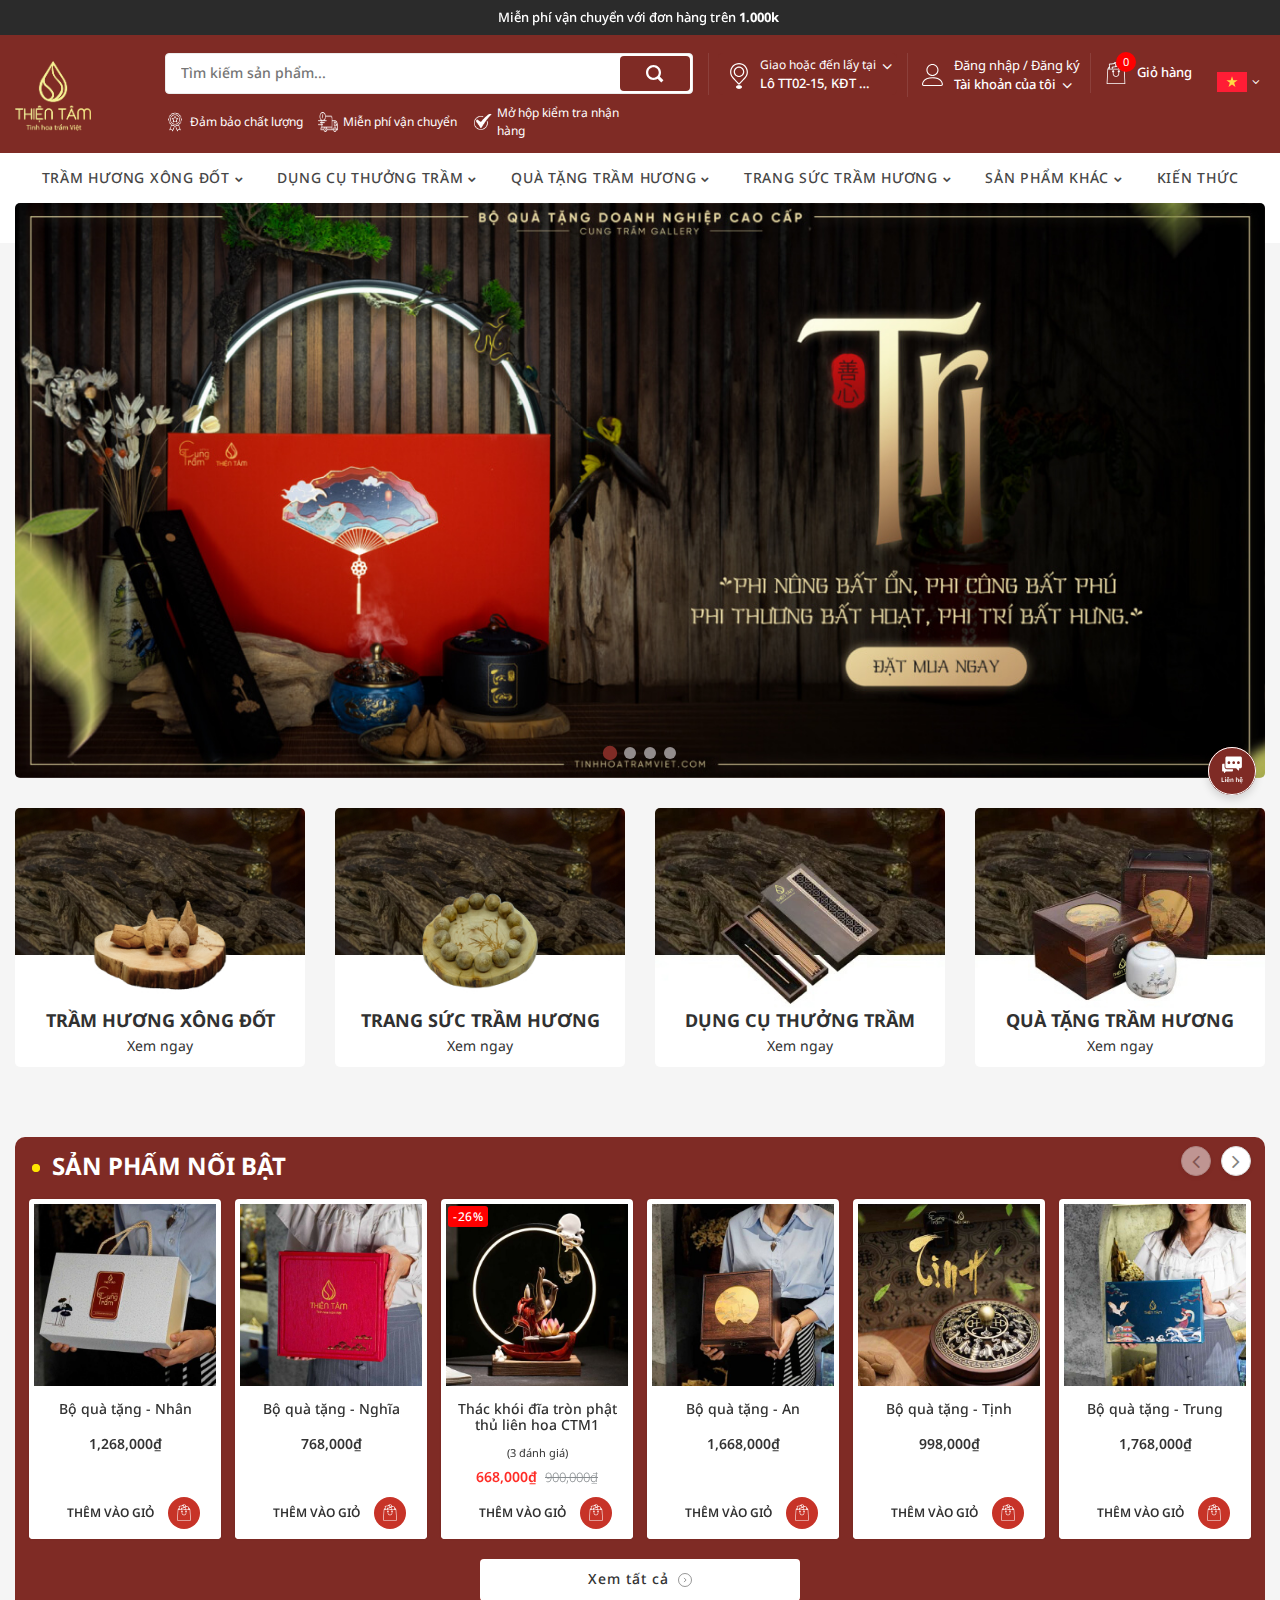
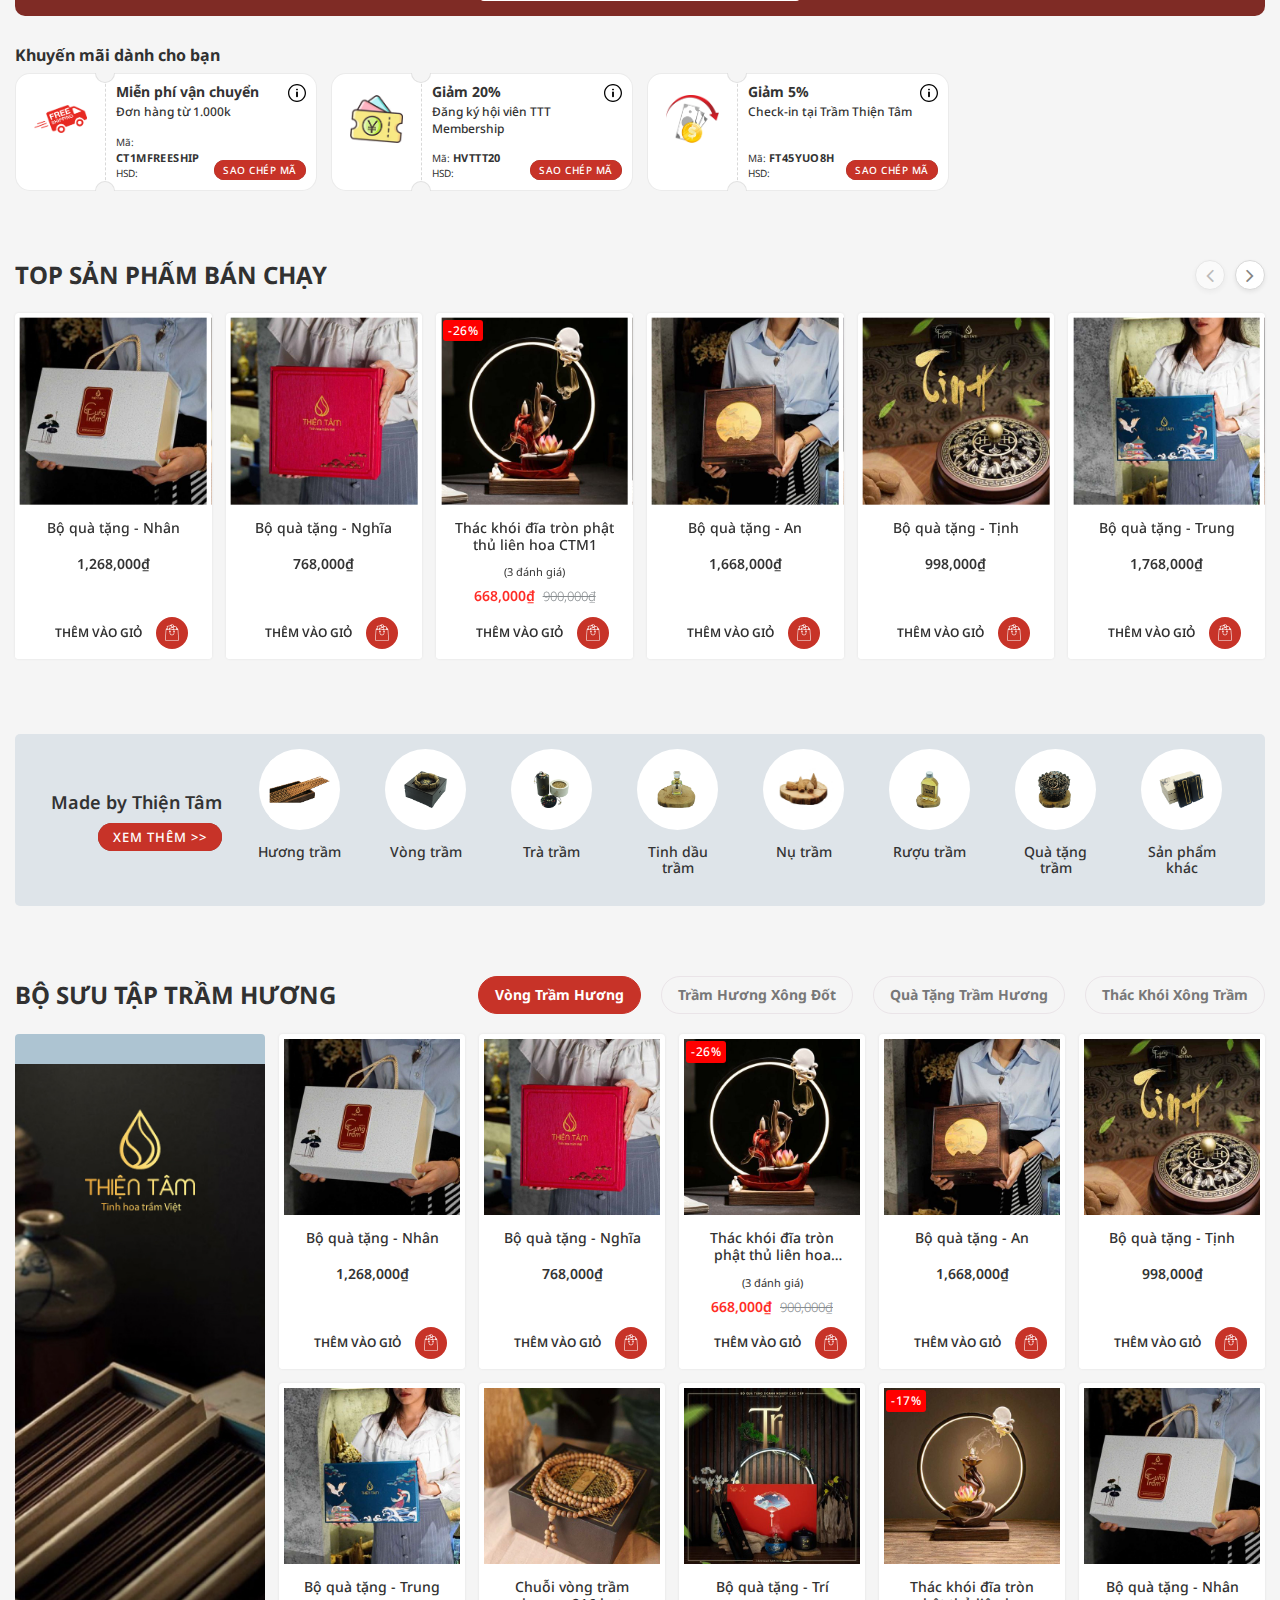
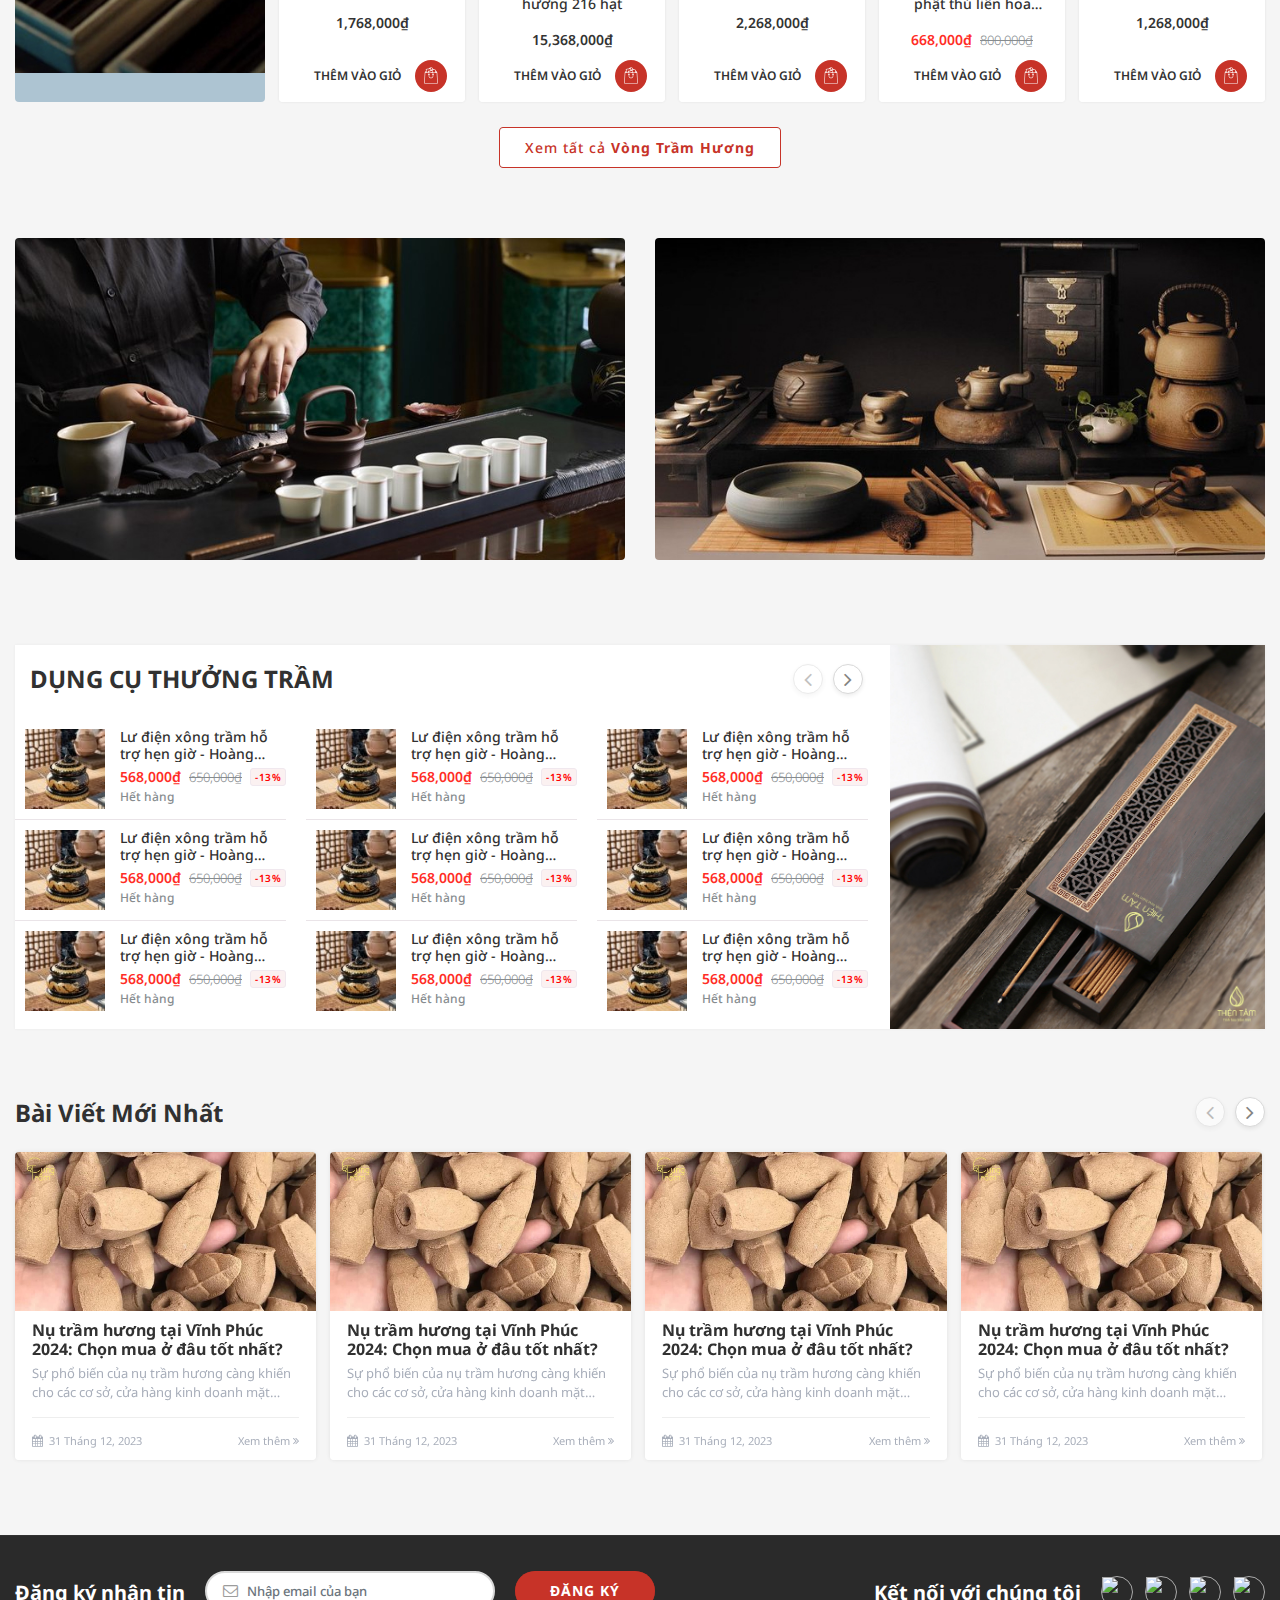
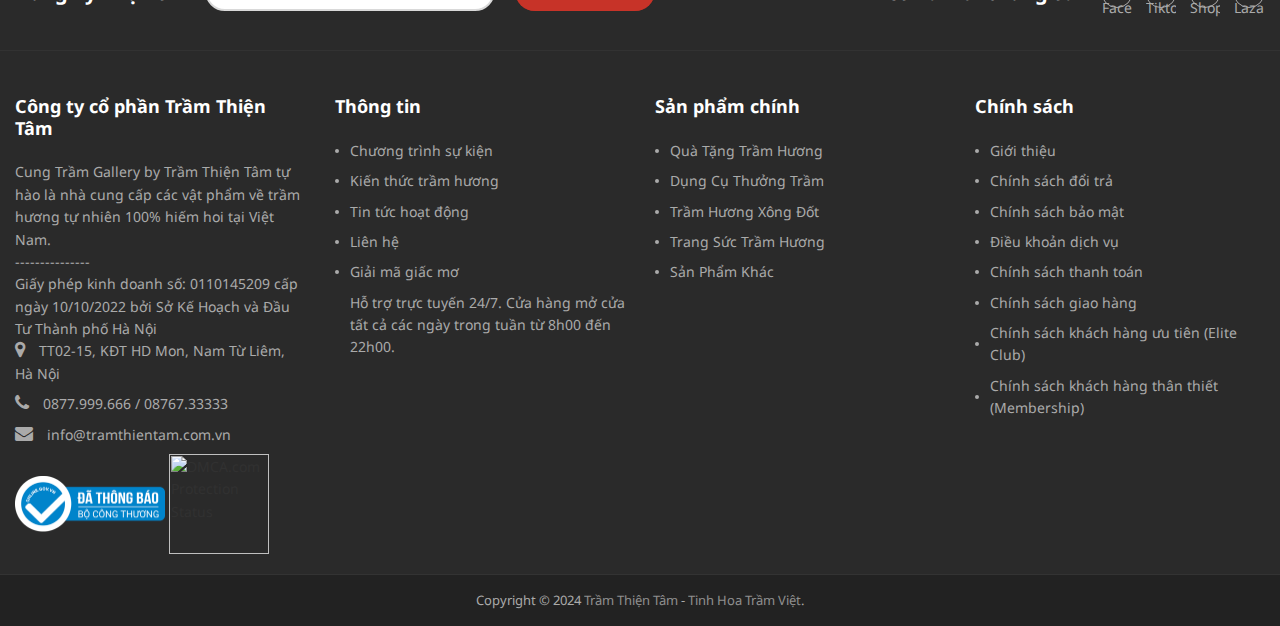
==== index.html @ 8329e1cc "update index" ====
<html>
    <head>
        <meta charset="utf-8" />
        <meta name="viewport" content="width=device-width, initial-scale=1">
        <title>Trầm hương 100% từ thiên nhiên | Cung Trầm Gallery by Trầm Thiện Tâm</title>
        <link rel="stylesheet" href="https://fonts.googleapis.com/css?family=Noto%20Sans::400,400i,700,700i&display=swap" as="style"> 
        <link rel="stylesheet" href="statics/css/style.css" />
        <script src="statics/js/jquery-3.5.1.min.js" type="text/javascript"></script>
        <script src="statics/js/OwlCarousel2/owl.carousel.min.js" type="text/javascript"></script>
        <script src="statics/js/js_custom.js" type="text/javascript"></script>
    </head>
    <body>
        <div class="mainBody-theme-container mainBody-modalshow layoutProduct_scroll">
        <div class="header-topbar clearfix">
            <div class="container-fluid">
                <ul class="navTop">
                    <li class="language_mobile  language_hovertop ">
                        <div class="language_flag">       
                            <span class="flag vn"></span> Tiếng Việt
                        </div>  
                        <div class="language_navcontent">
                            <div class="language_dropdown">
                                <ul class="list-unstyled">
                                    <li>
                                        <a class="lang__vi" href="javascript:void(0)">
                                            <span>
                                                <svg version="1.1" xmlns="http://www.w3.org/2000/svg" xmlns:xlink="http://www.w3.org/1999/xlink" x="0px" y="0px" viewBox="0 0 512 512" style="enable-background:new 0 0 512 512;" xml:space="preserve"> <polygon style="fill:#ff1d35;" points="196.641,85.337 0,85.337 0,426.663 196.641,426.663 512,426.663 512,85.337 "></polygon> <polygon style="fill:#FFDA44;" points="256,157.279 278.663,227.026 352,227.026 292.668,270.132 315.332,339.881 256,296.774 196.668,339.881 219.332,270.132 160,227.026 233.337,227.026 "></polygon></svg>
                                            </span>
                                            Tiếng Việt
                                        </a>
                                    </li>
                                    <li>
                                        <a class="lang__en" href="javascript:void(0)">
                                            <span>
                                                <svg version="1.1" xmlns="http://www.w3.org/2000/svg" xmlns:xlink="http://www.w3.org/1999/xlink" x="0px" y="0px" viewBox="0 0 512 512" style="enable-background:new 0 0 512 512;" xml:space="preserve"> <rect y="85.333" style="fill:#F0F0F0;" width="512" height="341.337"></rect> <polygon style="fill:#D80027;" points="288,85.33 224,85.33 224,223.996 0,223.996 0,287.996 224,287.996 224,426.662 288,426.662 288,287.996 512,287.996 512,223.996 288,223.996 "></polygon> <g> <polygon style="fill:#0052B4;" points="393.785,315.358 512,381.034 512,315.358     "></polygon> <polygon style="fill:#0052B4;" points="311.652,315.358 512,426.662 512,395.188 368.307,315.358     "></polygon> <polygon style="fill:#0052B4;" points="458.634,426.662 311.652,344.998 311.652,426.662     "></polygon> </g> <polygon style="fill:#F0F0F0;" points="311.652,315.358 512,426.662 512,395.188 368.307,315.358 "></polygon> <polygon style="fill:#D80027;" points="311.652,315.358 512,426.662 512,395.188 368.307,315.358 "></polygon> <g> <polygon style="fill:#0052B4;" points="90.341,315.356 0,365.546 0,315.356     "></polygon> <polygon style="fill:#0052B4;" points="200.348,329.51 200.348,426.661 25.491,426.661     "></polygon> </g> <polygon style="fill:#D80027;" points="143.693,315.358 0,395.188 0,426.662 0,426.662 200.348,315.358 "></polygon> <g> <polygon style="fill:#0052B4;" points="118.215,196.634 0,130.958 0,196.634     "></polygon> <polygon style="fill:#0052B4;" points="200.348,196.634 0,85.33 0,116.804 143.693,196.634     "></polygon> <polygon style="fill:#0052B4;" points="53.366,85.33 200.348,166.994 200.348,85.33     "></polygon> </g> <polygon style="fill:#F0F0F0;" points="200.348,196.634 0,85.33 0,116.804 143.693,196.634 "></polygon> <polygon style="fill:#D80027;" points="200.348,196.634 0,85.33 0,116.804 143.693,196.634 "></polygon> <g> <polygon style="fill:#0052B4;" points="421.659,196.636 512,146.446 512,196.636     "></polygon> <polygon style="fill:#0052B4;" points="311.652,182.482 311.652,85.331 486.509,85.331     "></polygon> </g> <polygon style="fill:#D80027;" points="368.307,196.634 512,116.804 512,85.33 512,85.33 311.652,196.634 "></polygon></svg>
                                            </span>    
                                            English
                                        </a>
                                    </li>    
                                </ul>
                            </div> 
                        </div>  
                    </li>
                </ul>
            </div>
        </div>
        <div class="topbar">
            <div class="container-fluid">
                <div class="topbar-wrapper">
                    <ul class="topbar-slideText owl-carousel">
                        <li class="discount">
                            <div class="discount-txt">
                                Miễn phí vận chuyển với đơn hàng trên  
                                <b> 1.000k </b>  	
                            </div>
                        </li>
        
                        <li class="discount">
                            <div class="discount-txt">
                                Đăng ký thành viên tại Cung Trầm Gallery by Trầm Thiện Tâm (membership) tiết kiếm tới <strong>20% </strong>  tất cả sản phẩm	
                            </div>
                        </li>
        
                        <li class="discount">
                            <div class="discount-txt">
                                Mua trực tiếp và check-in tại cửa hàng nhận ưu đãi <strong>5% </strong>  tất cả sản phẩm trầm hương	
                            </div>
                        </li>
                    </ul>
                </div>
            </div>
        </div>
        <div class="mainHeader--height">
            <header class="mainHeader mainHeader_temp03" id="site-header">
               <div class="mainHeader-middle">
                  <div class="container-fluid container-pd">
                     <div class="flex-container-header">
                        <div class="header-wrap-iconav header-wrap-action d-sm-block d-lg-none">
                           <div class="header-action">
                              <div class="header-action-item header-action_menu">
                                 <div class="header-action_text">
                                    <a class="header-action__link header-action_clicked" href="javascript:void(0)" id="site-menu-handle" aria-label="Menu" title="Menu">
                                       <span class="box-icon">
                                          <span class="hamburger-menu" aria-hidden="true">
                                          <span class="bar"></span>
                                          </span>
                                          <span class="box-icon--close">
                                             <svg viewBox="0 0 19 19" role="presentation">
                                                <path d="M9.1923882 8.39339828l7.7781745-7.7781746 1.4142136 1.41421357-7.7781746 7.77817459 7.7781746 7.77817456L16.9705627 19l-7.7781745-7.7781746L1.41421356 19 0 17.5857864l7.7781746-7.77817456L0 2.02943725 1.41421356.61522369 9.1923882 8.39339828z" fill-rule="evenodd"></path>
                                             </svg>
                                          </span>
                                       </span>
                                    </a>
                                    <span class="box-triangle">
                                       <svg viewBox="0 0 20 9" role="presentation">
                                          <path d="M.47108938 9c.2694725-.26871321.57077721-.56867841.90388257-.89986354C3.12384116 6.36134886 5.74788116 3.76338565 9.2467995.30653888c.4145057-.4095171 1.0844277-.40860098 1.4977971.00205122L19.4935156 9H.47108938z" fill="#ffffff"></path>
                                       </svg>
                                    </span>
                                 </div>
                                 <div class="header-action_dropdown">
                                    <div class="header-dropdown_content">
                                       <div class="sitenav-menu menu-mobile" id="siteNav-menu">
                                          <div class="menu-mobile--wrap">
                                             <div class="menu-mobile--bottom">
                                                <nav id="mp-menu" class="mp-menu mp-cover">
                                                   <div class="mp-level" level="1">
                                                      <div class="mplus-menu">
                                                         <ul class="mm-panel vertical-menu-list list-root">
                                                            <li menu-root="105238451">
                                                               <a class="parent" href="product.html">
                                                                  Trầm Hương Xông Đốt
                                                                  <i>
                                                                     <svg class="icon icon--arrow-right" viewBox="0 0 8 12" role="presentation">
                                                                        <path stroke="currentColor" stroke-width="2" d="M2 2l4 4-4 4" fill="none" stroke-linecap="square"></path>
                                                                     </svg>
                                                                  </i>
                                                               </a>
                                                            </li>
                                                            <li menu-root="105238414">
                                                               <a class="parent" href="product.html">
                                                                  Dụng Cụ Thưởng Trầm
                                                                  <i>
                                                                     <svg class="icon icon--arrow-right" viewBox="0 0 8 12" role="presentation">
                                                                        <path stroke="currentColor" stroke-width="2" d="M2 2l4 4-4 4" fill="none" stroke-linecap="square"></path>
                                                                     </svg>
                                                                  </i>
                                                               </a>
                                                            </li>
                                                            <li menu-root="105227202">
                                                               <a class="parent" href="product.html">
                                                                  Quà Tặng Trầm Hương
                                                                  <i>
                                                                     <svg class="icon icon--arrow-right" viewBox="0 0 8 12" role="presentation">
                                                                        <path stroke="currentColor" stroke-width="2" d="M2 2l4 4-4 4" fill="none" stroke-linecap="square"></path>
                                                                     </svg>
                                                                  </i>
                                                               </a>
                                                            </li>
                                                            <li menu-root="105268063">
                                                               <a class="parent" href="product.html">
                                                                  Trang Sức Trầm Hương
                                                                  <i>
                                                                     <svg class="icon icon--arrow-right" viewBox="0 0 8 12" role="presentation">
                                                                        <path stroke="currentColor" stroke-width="2" d="M2 2l4 4-4 4" fill="none" stroke-linecap="square"></path>
                                                                     </svg>
                                                                  </i>
                                                               </a>
                                                            </li>
                                                            <li menu-root="105268090">
                                                               <a class="parent" href="product.html">
                                                                  Sản Phẩm Khác
                                                                  <i>
                                                                     <svg class="icon icon--arrow-right" viewBox="0 0 8 12" role="presentation">
                                                                        <path stroke="currentColor" stroke-width="2" d="M2 2l4 4-4 4" fill="none" stroke-linecap="square"></path>
                                                                     </svg>
                                                                  </i>
                                                               </a>
                                                            </li>
                                                            <li>
                                                               <a class="parent" href="news.html">Kiến thức</a>
                                                            </li>
                                                            <li class="mm-divider">
                                                               <div class="mobile-menu__section mobile-menu__section--loose">
                                                                  <p class="mobile-menu__section-title">Bạn cần hỗ trợ?</p>
                                                                  <div class="mobile-menu__help-wrapper">
                                                                     <svg class="icon icon--bi-phone" viewBox="0 0 24 24" role="presentation">
                                                                        <g stroke-width="2" fill="none" fill-rule="evenodd" stroke-linecap="square">
                                                                           <path d="M17 15l-3 3-8-8 3-3-5-5-3 3c0 9.941 8.059 18 18 18l3-3-5-5z" stroke="#313131"></path>
                                                                           <path d="M14 1c4.971 0 9 4.029 9 9m-9-5c2.761 0 5 2.239 5 5" stroke="#313131"></path>
                                                                        </g>
                                                                     </svg>
                                                                     <a href="tel:0876733333" rel="nofollow">08767.33333</a>
                                                                  </div>
                                                                  <div class="mobile-menu__help-wrapper">
                                                                     <svg class="icon icon--bi-email" viewBox="0 0 22 22" role="presentation">
                                                                        <g fill="none" fill-rule="evenodd">
                                                                           <path stroke="#313131" d="M.916667 10.08333367l3.66666667-2.65833334v4.65849997zm20.1666667 0L17.416667 7.42500033v4.65849997z"></path>
                                                                           <path stroke="#313131" stroke-width="2" d="M4.58333367 7.42500033L.916667 10.08333367V21.0833337h20.1666667V10.08333367L17.416667 7.42500033"></path>
                                                                           <path stroke="#313131" stroke-width="2" d="M4.58333367 12.1000003V.916667H17.416667v11.1833333m-16.5-2.01666663L21.0833337 21.0833337m0-11.00000003L11.0000003 15.5833337"></path>
                                                                           <path d="M8.25000033 5.50000033h5.49999997M8.25000033 9.166667h5.49999997" stroke="#313131" stroke-width="2" stroke-linecap="square"></path>
                                                                        </g>
                                                                     </svg>
                                                                     <a href="mailto:info@tramthientam.com.vn" rel="nofollow">info@tramthientam.com.vn</a>
                                                                  </div>
                                                               </div>
                                                            </li>
                                                         </ul>
                                                         <ul class="mm-panel list-child" id="105238451">
                                                            <li><a href="javascript:;"><i class="fa fa-angle-left" aria-hidden="true"></i>Quay về</a></li>
                                                            <li><a href="product.html"><b>Xem tất cả "Trầm Hương Xông Đốt"</b></a></li>
                                                            <li>
                                                               <a href="product.html"><span>-</span>Hương Trầm</a>
                                                            </li>
                                                            <li>
                                                               <a href="product.html"><span>-</span>Nụ Trầm Hương</a>
                                                            </li>
                                                            <li>
                                                               <a href="product.html"><span>-</span>Bột Trầm Hương</a>
                                                            </li>
                                                            <li>
                                                               <a href="product.html"><span>-</span>Hương Trầm Không Tăm</a>
                                                            </li>
                                                            <li>
                                                               <a href="product.html"><span>-</span>Trầm Hương Miếng</a>
                                                            </li>
                                                         </ul>
                                                         <ul class="mm-panel list-child" id="105238414">
                                                            <li><a href="javascript:;"><i class="fa fa-angle-left" aria-hidden="true"></i>Quay về</a></li>
                                                            <li><a href="product.html"><b>Xem tất cả "Dụng Cụ Thưởng Trầm"</b></a></li>
                                                            <li>
                                                               <a href="product.html"><span>-</span>Lư Xông Trầm</a>
                                                            </li>
                                                            <li>
                                                               <a href="product.html"><span>-</span>Thác Khói Trầm Hương</a>
                                                            </li>
                                                            <li>
                                                               <a href="product.html"><span>-</span>Thưởng Hương Không Tăm</a>
                                                            </li>
                                                            <li>
                                                               <a href="product.html"><span>-</span>Lư Điện Xông Trầm</a>
                                                            </li>
                                                            <li>
                                                               <a href="product.html"><span>-</span>Tẩu Xông Trầm</a>
                                                            </li>
                                                            <li>
                                                               <a href="product.html"><span>-</span>Bộ Dụng Cụ Thưởng Trầm</a>
                                                            </li>
                                                            <li>
                                                               <a href="product.html"><span>-</span>Phụ Kiện Thưởng Trầm</a>
                                                            </li>
                                                         </ul>
                                                         <ul class="mm-panel list-child" id="105227202">
                                                            <li><a href="javascript:;"><i class="fa fa-angle-left" aria-hidden="true"></i>Quay về</a></li>
                                                            <li><a href="product.html"><b>Xem tất cả "Quà Tặng Trầm Hương"</b></a></li>
                                                            <li>
                                                               <a href="product.html"><span>-</span>Bộ Quà Tặng Trầm Hương</a>
                                                            </li>
                                                            <li>
                                                               <a href="product.html"><span>-</span>Vật Phẩm Cúng Dường</a>
                                                            </li>
                                                         </ul>
                                                         <ul class="mm-panel list-child" id="105268063">
                                                            <li><a href="javascript:;"><i class="fa fa-angle-left" aria-hidden="true"></i>Quay về</a></li>
                                                            <li><a href="product.html"><b>Xem tất cả "Trang Sức Trầm Hương"</b></a></li>
                                                            <li>
                                                               <a href="product.html"><span>-</span>Vòng Trầm Hương Nữ</a>
                                                            </li>
                                                            <li>
                                                               <a href="product.html"><span>-</span>Vòng Trầm Hương Nam</a>
                                                            </li>
                                                            <li>
                                                               <a href="product.html"><span>-</span>Chuỗi Vòng Trầm Hương (108/216 Hạt)</a>
                                                            </li>
                                                            <li>
                                                               <a href="product.html"><span>-</span>Vòng Trầm Hương Cặp Đôi</a>
                                                            </li>
                                                            <li>
                                                               <a href="product.html"><span>-</span>Vòng Trầm Hương Cho Bé</a>
                                                            </li>
                                                            <li>
                                                               <a href="product.html"><span>-</span>Vòng Trầm Hương Mix Charm</a>
                                                            </li>
                                                            <li>
                                                               <a href="product.html"><span>-</span>Dây Chuyền Trầm Hương</a>
                                                            </li>
                                                         </ul>
                                                         <ul class="mm-panel list-child" id="105268090">
                                                            <li><a href="javascript:;"><i class="fa fa-angle-left" aria-hidden="true"></i>Quay về</a></li>
                                                            <li><a href="product.html"><b>Xem tất cả "Sản Phẩm Khác"</b></a></li>
                                                            <li>
                                                               <a href="product.html"><span>-</span>Trà Trầm Hương</a>
                                                            </li>
                                                            <li>
                                                               <a href="product.html"><span>-</span>Rượu Trầm Hương</a>
                                                            </li>
                                                            <li>
                                                               <a href="product.html"><span>-</span>Tinh Dầu Trầm Hương</a>
                                                            </li>
                                                            <li>
                                                               <a href="product.html"><span>-</span>Trầm Hương Cảnh</a>
                                                            </li>
                                                         </ul>
                                                      </div>
                                                   </div>
                                                </nav>
                                             </div>
                                          </div>
                                       </div>
                                    </div>
                                 </div>
                              </div>
                           </div>
                        </div>
                        <div class="header-wrap-logo">
                           <div class="wrap-logo" itemscope="" itemtype="http://schema.org/Organization">
                              <a href="index.html" itemprop="url">
                              <img itemprop="logo" src="statics/imgs/logo.png" alt="Cung Trầm Gallery by Trầm Thiện Tâm" class="img-responsive logoimg ls-is-cached owl-lazyed" width="75.5" height="100%">
                              </a>			
                              <h1 style="display:none"><a href="index.html" itemprop="url">Cung Trầm Gallery by Trầm Thiện Tâm</a></h1>
                           </div>
                        </div>
                        <div class="header-wrap-action">
                           <div class="header-action">
                              <div class="header-action-item header-wrap-search d-none d-lg-block">
                                 <div class="header-search">
                                    <div class="search-box wpo-wrapper-search">
                                       <form action="search.html" class="searchform-product searchform-categoris ultimate-search" np-autofill-form-type="other" np-checked="1" np-watching="1">
                                          <div class="wpo-search-inner">
                                             <input type="hidden" name="type" value="product">
                                             <input required="" id="inputSearchAuto-3" class="input-search" name="q" autocomplete="off" type="text" size="20" placeholder="Tìm kiếm sản phẩm...">
                                          </div>
                                          <button type="submit" class="btn-search btn">
                                             <svg version="1.1" class="svg search" xmlns="http://www.w3.org/2000/svg" xmlns:xlink="http://www.w3.org/1999/xlink" x="0px" y="0px" viewBox="0 0 24 27" style="enable-background:new 0 0 24 27;" xml:space="preserve">
                                                <path d="M10,2C4.5,2,0,6.5,0,12s4.5,10,10,10s10-4.5,10-10S15.5,2,10,2z M10,19c-3.9,0-7-3.1-7-7s3.1-7,7-7s7,3.1,7,7S13.9,19,10,19z"></path>
                                                <rect x="17" y="17" transform="matrix(0.7071 -0.7071 0.7071 0.7071 -9.2844 19.5856)" width="4" height="8"></rect>
                                             </svg>
                                          </button>
                                       </form>
                                       <div id="ajaxSearchResults-3" class="smart-search-wrapper ajaxSearchResults" style="display: none">
                                          <div class="resultsContent"></div>
                                       </div>
                                    </div>
                                 </div>
                                 <div class="policy-search d-none d-xl-block">
                                    <ul>
                                       <li class="box-item">
                                          <div class="box-icon">
                                             <img src="statics/imgs/header_03_policy_1_ico.png?v=232" alt="Đảm bảo chất lượng" width="20" height="20">
                                          </div>
                                          <div class="box-text">
                                             Đảm bảo chất lượng
                                          </div>
                                       </li>
                                       <li class="box-item">
                                          <div class="box-icon">
                                             <img src="statics/imgs/header_03_policy_2_ico.png?v=232" alt="Miễn phí vận chuyển" width="20" height="20">
                                          </div>
                                          <div class="box-text">
                                             Miễn phí vận chuyển
                                          </div>
                                       </li>
                                       <li class="box-item">
                                          <div class="box-icon">
                                             <img src="statics/imgs/header_03_policy_3_ico.png?v=232" alt="Mở hộp kiểm tra nhận hàng" width="20" height="20">
                                          </div>
                                          <div class="box-text">
                                             Mở hộp kiểm tra nhận hàng
                                          </div>
                                       </li>
                                    </ul>
                                 </div>
                              </div>
                              <div class="header-action-item header-action_search">
                                 <div class="header-action_text">
                                    <a class="header-action__link header-action_clicked" href="javascript:void(0)" id="site-search-handle" aria-label="Tìm kiếm" title="Tìm kiếm">
                                       <span class="box-icon">
                                          <svg class="svg-ico-search" xmlns="http://www.w3.org/2000/svg" xmlns:xlink="http://www.w3.org/1999/xlink" version="1.1" id="Capa_1" x="0px" y="0px" viewBox="0 0 451 451" style="enable-background:new 0 0 451 451;" xml:space="preserve">
                                             <g>
                                                <path d="M447.05,428l-109.6-109.6c29.4-33.8,47.2-77.9,47.2-126.1C384.65,86.2,298.35,0,192.35,0C86.25,0,0.05,86.3,0.05,192.3   s86.3,192.3,192.3,192.3c48.2,0,92.3-17.8,126.1-47.2L428.05,447c2.6,2.6,6.1,4,9.5,4s6.9-1.3,9.5-4   C452.25,441.8,452.25,433.2,447.05,428z M26.95,192.3c0-91.2,74.2-165.3,165.3-165.3c91.2,0,165.3,74.2,165.3,165.3   s-74.1,165.4-165.3,165.4C101.15,357.7,26.95,283.5,26.95,192.3z"></path>
                                             </g>
                                          </svg>
                                          <span class="box-icon--close">
                                             <svg viewBox="0 0 19 19" role="presentation">
                                                <path d="M9.1923882 8.39339828l7.7781745-7.7781746 1.4142136 1.41421357-7.7781746 7.77817459 7.7781746 7.77817456L16.9705627 19l-7.7781745-7.7781746L1.41421356 19 0 17.5857864l7.7781746-7.77817456L0 2.02943725 1.41421356.61522369 9.1923882 8.39339828z" fill-rule="evenodd"></path>
                                             </svg>
                                          </span>
                                       </span>
                                    </a>
                                    <span class="box-triangle">
                                       <svg viewBox="0 0 20 9" role="presentation">
                                          <path d="M.47108938 9c.2694725-.26871321.57077721-.56867841.90388257-.89986354C3.12384116 6.36134886 5.74788116 3.76338565 9.2467995.30653888c.4145057-.4095171 1.0844277-.40860098 1.4977971.00205122L19.4935156 9H.47108938z" fill="#ffffff"></path>
                                       </svg>
                                    </span>
                                 </div>
                                 <div class="header-action_dropdown">
                                    <div class="header-dropdown_content">
                                       <div class="sitenav-content sitenav-search">
                                          <p class="boxtitle">Tìm kiếm</p>
                                          <div class="search-box wpo-wrapper-search">
                                             <form action="search.html" class="searchform searchform-categoris ultimate-search">
                                                <div class="wpo-search-inner">
                                                   <input type="hidden" name="type" value="product">
                                                   <input required="" id="inputSearchAuto" class="input-search" name="q" maxlength="40" autocomplete="off" type="text" size="20" placeholder="Tìm kiếm sản phẩm..." np-intersection-state="observed">
                                                </div>
                                                <button type="submit" class="btn-search btn" id="search-header-btn">
                                                   <svg version="1.1" class="svg search" xmlns="http://www.w3.org/2000/svg" xmlns:xlink="http://www.w3.org/1999/xlink" x="0px" y="0px" viewBox="0 0 24 27" style="enable-background:new 0 0 24 27;" xml:space="preserve">
                                                      <path d="M10,2C4.5,2,0,6.5,0,12s4.5,10,10,10s10-4.5,10-10S15.5,2,10,2z M10,19c-3.9,0-7-3.1-7-7s3.1-7,7-7s7,3.1,7,7S13.9,19,10,19z"></path>
                                                      <rect x="17" y="17" transform="matrix(0.7071 -0.7071 0.7071 0.7071 -9.2844 19.5856)" width="4" height="8"></rect>
                                                   </svg>
                                                </button>
                                             </form>
                                             <div id="ajaxSearchResults" class="smart-search-wrapper ajaxSearchResults" style="display: none">
                                                <div class="resultsContent"></div>
                                             </div>
                                          </div>
                                       </div>
                                    </div>
                                 </div>
                              </div>
                              <div class="header-action-item header-action_locale locationContainer">
                                 <div class="header-action_text ">
                                    <a class="header-action__link header-action_clicked" href="#" id="site-locale-handle" aria-label="Khu vực mua hàng" title="Khu vực mua hàng">
                                       <span class="box-icon">
                                          <svg version="1.1" xmlns="http://www.w3.org/2000/svg" xmlns:xlink="http://www.w3.org/1999/xlink" x="0px" y="0px" viewBox="0 0 368.666 368.666" style="enable-background:new 0 0 368.666 368.666;" xml:space="preserve">
                                             <g id="XMLID_2_">
                                                <g>
                                                   <g>
                                                      <path d="M184.333,0C102.01,0,35.036,66.974,35.036,149.297c0,33.969,11.132,65.96,32.193,92.515
                                                         c27.27,34.383,106.572,116.021,109.934,119.479l7.169,7.375l7.17-7.374c3.364-3.46,82.69-85.116,109.964-119.51
                                                         c21.042-26.534,32.164-58.514,32.164-92.485C333.63,66.974,266.656,0,184.333,0z M285.795,229.355
                                                         c-21.956,27.687-80.92,89.278-101.462,110.581c-20.54-21.302-79.483-82.875-101.434-110.552
                                                         c-18.228-22.984-27.863-50.677-27.863-80.087C55.036,78.002,113.038,20,184.333,20c71.294,0,129.297,58.002,129.296,129.297
                                                         C313.629,178.709,304.004,206.393,285.795,229.355z"></path>
                                                      <path d="M184.333,59.265c-48.73,0-88.374,39.644-88.374,88.374c0,48.73,39.645,88.374,88.374,88.374s88.374-39.645,88.374-88.374
                                                         S233.063,59.265,184.333,59.265z M184.333,216.013c-37.702,0-68.374-30.673-68.374-68.374c0-37.702,30.673-68.374,68.374-68.374
                                                         s68.373,30.673,68.374,68.374C252.707,185.341,222.035,216.013,184.333,216.013z"></path>
                                                   </g>
                                                </g>
                                             </g>
                                          </svg>
                                          <span class="pulse"></span>
                                          <span class="box-icon--close">
                                             <svg viewBox="0 0 19 19" role="presentation">
                                                <path d="M9.1923882 8.39339828l7.7781745-7.7781746 1.4142136 1.41421357-7.7781746 7.77817459 7.7781746 7.77817456L16.9705627 19l-7.7781745-7.7781746L1.41421356 19 0 17.5857864l7.7781746-7.77817456L0 2.02943725 1.41421356.61522369 9.1923882 8.39339828z" fill-rule="evenodd"></path>
                                             </svg>
                                          </span>
                                       </span>
                                       <span class="box-text  nohas-account  ">
                                       <span class="txtnw">Giao hoặc đến lấy tại <i class="fa fa-angle-down" aria-hidden="true"></i></span>
                                       <span class="txtbl shiptoHere"><span class="txt-overflow">Lô TT02-15, KĐT HD Mon, Nam Từ Liêm, Hà Nội, Phường Mỹ Đình 2, Quận Nam Từ Liêm</span></span>
                                       </span>
                                    </a>
                                    <span class="box-triangle">
                                       <svg viewBox="0 0 20 9" role="presentation">
                                          <path d="M.47108938 9c.2694725-.26871321.57077721-.56867841.90388257-.89986354C3.12384116 6.36134886 5.74788116 3.76338565 9.2467995.30653888c.4145057-.4095171 1.0844277-.40860098 1.4977971.00205122L19.4935156 9H.47108938z" fill="#ffffff"></path>
                                       </svg>
                                    </span>
                                 </div>
                                 <div class="header-action_dropdown">
                                    <div class="header-dropdown_content">
                                       <div class="sitenav-content sitenav-locate">
                                          <button class="btnclose" aria-label="button close">
                                             <svg viewBox="0 0 19 19" role="presentation">
                                                <path d="M9.1923882 8.39339828l7.7781745-7.7781746 1.4142136 1.41421357-7.7781746 7.77817459 7.7781746 7.77817456L16.9705627 19l-7.7781745-7.7781746L1.41421356 19 0 17.5857864l7.7781746-7.77817456L0 2.02943725 1.41421356.61522369 9.1923882 8.39339828z" fill-rule="evenodd"></path>
                                             </svg>
                                          </button>
                                          <div class="sitenav-content__title">
                                             <p class="txt-title">Khu vực mua hàng</p>
                                          </div>
                                          <div class="sitenav-content__block sitenav-boxscroll">
                                             <div class="boxfilter">
                                                <div class="filter-select">
                                                   <div class="select-item">
                                                      <label for="filter-province">Tỉnh/Thành</label>
                                                      <div class="field-select">
                                                         <select class="filter-province" id="filter-province" np-intersection-state="visible">
                                                            <option value="null">- Chọn Tỉnh/Thành -</option>
                                                            <option value="Hà Nội">Hà Nội</option>
                                                         </select>
                                                      </div>
                                                   </div>
                                                   <div class="select-item">
                                                      <label for="filter-district">Quận/huyện </label>
                                                      <div class="field-select">
                                                         <select class="filter-district" id="filter-district" np-intersection-state="visible">
                                                            <option value="null">- Chọn Quận/Huyện -</option>
                                                            <option value="Quận Nam Từ Liêm">Quận Nam Từ Liêm</option>
                                                         </select>
                                                      </div>
                                                   </div>
                                                </div>
                                             </div>
                                             <div class="boxaddress chooseLocation">
                                                Giao hoặc đến lấy tại:
                                                <span id="1366881" province="Hà Nội">Lô TT02-15, KĐT HD Mon, Nam Từ Liêm, Hà Nội, Phường Mỹ Đình 2, Quận Nam Từ Liêm</span>
                                             </div>
                                             <div class="boxprovince">
                                                <div class="textprov">Chọn cửa hàng gần bạn nhất để tối ưu chi phí giao hàng. Hoặc đến lấy hàng</div>
                                                <ul class="listprov">
                                                   <li id="1398473" district="Quận Nam Từ Liêm" province="Hà Nội">
                                                      <span class="icmap">
                                                         <svg fill="#7f2b25" xmlns="http://www.w3.org/2000/svg" xmlns:xlink="http://www.w3.org/1999/xlink" x="0px" y="0px" viewBox="0 0 512 512" style="enable-background:new 0 0 512 512;" xml:space="preserve">
                                                            <g>
                                                               <g>
                                                                  <path d="M256,0C156.748,0,76,80.748,76,180c0,33.534,9.289,66.26,26.869,94.652l142.885,230.257 c2.737,4.411,7.559,7.091,12.745,7.091c0.04,0,0.079,0,0.119,0c5.231-0.041,10.063-2.804,12.75-7.292L410.611,272.22 C427.221,244.428,436,212.539,436,180C436,80.748,355.252,0,256,0z M384.866,256.818L258.272,468.186l-129.905-209.34 C113.734,235.214,105.8,207.95,105.8,180c0-82.71,67.49-150.2,150.2-150.2S406.1,97.29,406.1,180 C406.1,207.121,398.689,233.688,384.866,256.818z"></path>
                                                               </g>
                                                            </g>
                                                            <g>
                                                               <g>
                                                                  <path d="M256,90c-49.626,0-90,40.374-90,90c0,49.309,39.717,90,90,90c50.903,0,90-41.233,90-90C346,130.374,305.626,90,256,90z M256,240.2c-33.257,0-60.2-27.033-60.2-60.2c0-33.084,27.116-60.2,60.2-60.2s60.1,27.116,60.1,60.2 C316.1,212.683,289.784,240.2,256,240.2z"></path>
                                                               </g>
                                                            </g>
                                                         </svg>
                                                      </span>
                                                      <span class="address-name">Cung Trầm Gallery</span><span style="display:none"> -</span>
                                                      TT02-15, KĐT HD Mon, Phường Mỹ Đình 2, Quận Nam Từ Liêm, Thành phố Hà Nội, Phường Mỹ Đình 2, Quận Nam Từ Liêm						
                                                   </li>
                                                </ul>
                                             </div>
                                          </div>
                                       </div>
                                    </div>
                                 </div>
                              </div>
                              <div class="header-action-item header-action_account">
                                 <div class="header-action_text">
                                    <a class="header-action__link  header-action_clicked " href="javascript:void(0);" id="site-account-handle" aria-label="Tài khoản" title="Tài khoản">
                                       <span class="box-icon">
                                          <svg class="svg-ico-account" viewBox="0 0 1024 1024">
                                             <path class="path1" d="M486.4 563.2c-155.275 0-281.6-126.325-281.6-281.6s126.325-281.6 281.6-281.6 281.6 126.325 281.6 281.6-126.325 281.6-281.6 281.6zM486.4 51.2c-127.043 0-230.4 103.357-230.4 230.4s103.357 230.4 230.4 230.4c127.042 0 230.4-103.357 230.4-230.4s-103.358-230.4-230.4-230.4z"></path>
                                             <path class="path2" d="M896 1024h-819.2c-42.347 0-76.8-34.451-76.8-76.8 0-3.485 0.712-86.285 62.72-168.96 36.094-48.126 85.514-86.36 146.883-113.634 74.957-33.314 168.085-50.206 276.797-50.206 108.71 0 201.838 16.893 276.797 50.206 61.37 27.275 110.789 65.507 146.883 113.634 62.008 82.675 62.72 165.475 62.72 168.96 0 42.349-34.451 76.8-76.8 76.8zM486.4 665.6c-178.52 0-310.267 48.789-381 141.093-53.011 69.174-54.195 139.904-54.2 140.61 0 14.013 11.485 25.498 25.6 25.498h819.2c14.115 0 25.6-11.485 25.6-25.6-0.006-0.603-1.189-71.333-54.198-140.507-70.734-92.304-202.483-141.093-381.002-141.093z"></path>
                                          </svg>
                                          <span class="box-icon--close">
                                             <svg viewBox="0 0 19 19" role="presentation">
                                                <path d="M9.1923882 8.39339828l7.7781745-7.7781746 1.4142136 1.41421357-7.7781746 7.77817459 7.7781746 7.77817456L16.9705627 19l-7.7781745-7.7781746L1.41421356 19 0 17.5857864l7.7781746-7.77817456L0 2.02943725 1.41421356.61522369 9.1923882 8.39339828z" fill-rule="evenodd"></path>
                                             </svg>
                                          </span>
                                       </span>
                                       <span class="box-text">
                                       Đăng nhập / Đăng ký
                                       <span class="txtbl">Tài khoản của tôi <i class="fa fa-angle-down" aria-hidden="true"></i></span>
                                       </span>										
                                    </a>
                                    <span class="box-triangle">
                                       <svg viewBox="0 0 20 9" role="presentation">
                                          <path d="M.47108938 9c.2694725-.26871321.57077721-.56867841.90388257-.89986354C3.12384116 6.36134886 5.74788116 3.76338565 9.2467995.30653888c.4145057-.4095171 1.0844277-.40860098 1.4977971.00205122L19.4935156 9H.47108938z" fill="#ffffff"></path>
                                       </svg>
                                    </span>
                                 </div>
                                 <div class="header-action_dropdown ">
                                    <div class="header-dropdown_content">
                                       <div class="site_account sitenav-account " id="siteNav-account">
                                          <div class="site_account_panel_list">
                                             <div id="header-login-panel" class="site_account_panel site_account_default is-selected">
                                                <div class="site_account_header">
                                                   <h2 class="site_account_title heading">Đăng nhập tài khoản</h2>
                                                   <p class="site_account_legend">Nhập email và mật khẩu của bạn:</p>
                                                </div>
                                                <div class="site_account_inner">
                                                   <form accept-charset="UTF-8" action="login.html" id="customer_login" method="post">
                                                      <input name="form_type" type="hidden" value="customer_login">
                                                      <input name="utf8" type="hidden" value="✓">
                                                      <div class="form__input-wrapper form__input-wrapper--labelled">
                                                         <input type="email" id="login-customer[email]" class="form__field form__field--text" name="customer[email]" required="required">
                                                         <label for="login-customer[email]" class="form__floating-label">Email</label>
                                                      </div>
                                                      <div class="form__input-wrapper form__input-wrapper--labelled">
                                                         <input type="password" id="login-customer[password]" class="form__field form__field--text" name="customer[password]" required="required" autocomplete="current-password">
                                                         <label for="login-customer[password]" class="form__floating-label">Mật khẩu</label>						
                                                         <div class="sitebox-recaptcha">
                                                            This site is protected by reCAPTCHA and the Google
                                                            <a href="https://policies.google.com/privacy" target="_blank" rel="noreferrer">Privacy Policy</a> 
                                                            and <a href="https://policies.google.com/terms" target="_blank" rel="noreferrer">Terms of Service</a> apply.
                                                         </div>
                                                      </div>
                                                      <button type="submit" class="form__submit button dark" id="form_submit-login">Đăng nhập</button>
                                                      <input id="dbb669f519ba488f818939d4ee1a8ed0" name="g-recaptcha-response" type="hidden">
                                                      <noscript src="https://www.google.com/recaptcha/api.js?render=6LdD18MUAAAAAHqKl3Avv8W-tREL6LangePxQLM-"></noscript>
                                                      <noscript>grecaptcha.ready(function() {grecaptcha.execute('6LdD18MUAAAAAHqKl3Avv8W-tREL6LangePxQLM-', {action: 'submit'}).then(function(token) {document.getElementById('dbb669f519ba488f818939d4ee1a8ed0').value = token;});});</noscript>
                                                   </form>
                                                   <div class="site_account_secondary-action">
                                                      <p>Khách hàng mới? 
                                                         <a class="link" href="register.html">Tạo tài khoản</a>
                                                      </p>
                                                      <p>Quên mật khẩu? 
                                                         <button aria-controls="header-recover-panel" class="js-link link">Khôi phục mật khẩu</button>
                                                      </p>
                                                   </div>
                                                </div>
                                             </div>
                                             <div id="header-recover-panel" class="site_account_panel site_account_sliding">
                                                <div class="site_account_header">
                                                   <h2 class="site_account_title heading">Khôi phục mật khẩu</h2>
                                                   <p class="site_account_legend">Nhập email của bạn:</p>
                                                </div>
                                                <div class="site_account_inner">
                                                   <form accept-charset="UTF-8" action="recover.html" method="post">
                                                      <input name="form_type" type="hidden" value="recover_customer_password">
                                                      <input name="utf8" type="hidden" value="✓">
                                                      <div class="form__input-wrapper form__input-wrapper--labelled">
                                                         <input type="email" id="recover-customer[recover_email]" class="form__field form__field--text" name="email" required="required">
                                                         <label for="recover-customer[recover_email]" class="form__floating-label">Email</label>
                                                         <div class="sitebox-recaptcha">
                                                            This site is protected by reCAPTCHA and the Google
                                                            <a href="https://policies.google.com/privacy" target="_blank" rel="noreferrer">Privacy Policy</a> 
                                                            and <a href="https://policies.google.com/terms" target="_blank" rel="noreferrer">Terms of Service</a> apply.
                                                         </div>
                                                      </div>
                                                      <button type="submit" class="form__submit button dark" id="form_submit-recover">Khôi phục</button>
                                                      <input id="adfa47c769354db89ba643fec0b9a96c" name="g-recaptcha-response" type="hidden">
                                                      <noscript src="https://www.google.com/recaptcha/api.js?render=6LdD18MUAAAAAHqKl3Avv8W-tREL6LangePxQLM-"></noscript>
                                                      <noscript>grecaptcha.ready(function() {grecaptcha.execute('6LdD18MUAAAAAHqKl3Avv8W-tREL6LangePxQLM-', {action: 'submit'}).then(function(token) {document.getElementById('adfa47c769354db89ba643fec0b9a96c').value = token;});});</noscript>
                                                   </form>
                                                   <div class="site_account_secondary-action">
                                                      <p>Bạn đã nhớ mật khẩu? 
                                                         <button aria-controls="header-login-panel" class="js-link link">Trở về đăng nhập</button>
                                                      </p>
                                                   </div>
                                                </div>
                                             </div>
                                          </div>
                                       </div>
                                    </div>
                                 </div>
                              </div>
                              <div class="header-action-item header-action_cart">
                                 <div class="header-action_text">
                                    <a class="header-action__link  header-action_clicked " href="javascript:void(0);" id="site-cart-handle" aria-label="Giỏ hàng" title="Giỏ hàng">
                                       <span class="box-icon">
                                          <svg width="20px" height="20px" version="1.0" viewBox="0 0 512 512" xmlns="http://www.w3.org/2000/svg">
                                             <g transform="translate(0 512) scale(.1 -.1)">
                                                <path d="m2371 5100c-150-40-306-141-387-248l-35-48-492-58c-271-32-501-63-512-69-31-16-44-39-45-75 0-32 54-516 64-573 5-25 3-27-44-31-27-3-56-11-65-18s-78-117-155-245l-139-232-86-1660c-47-913-85-1692-85-1730 0-60 3-73 23-91l23-22h2125 2126l21 23c18 19 22 35 22 92 0 37-38 815-85 1728l-86 1660-139 232c-77 128-147 238-156 246-11 9-49 15-106 18-86 3-90 4-84 25 3 11 18 74 33 138 29 128 26 152-19 182-13 8-190 54-393 101-204 47-380 90-391 94-14 6-24 22-28 45-11 60-92 208-153 281-76 91-209 181-324 220-73 25-102 29-219 32-111 2-148-1-209-17zm318-176c139-34 279-140 353-265 21-34 36-64 34-66s-51 8-110 22c-113 28-152 27-180-4-8-9-34-96-56-192-23-95-43-182-46-191-4-14-72-44-80-35-1 1-19 139-39 306-19 167-40 311-44 320-21 39-55 45-163 33-56-7-103-10-106-7-8 8 127 68 183 81 72 18 178 17 254-2zm-329-258c0-2 14-117 30-256 17-139 27-256 23-260s-190-51-413-104c-308-74-410-102-427-118-31-29-30-70 7-220 17-67 30-128 30-135 0-10-45-13-203-13h-203l-56 478c-31 262-56 478-55 478 1 1 283 36 627 77s628 75 633 76c4 0 7-1 7-3zm1105-357c242-56 444-105 449-110 6-5-20-134-64-324l-74-315h-246-246l-82 343c-72 301-85 345-107 365-31 26-65 28-147 6-33-8-61-14-63-12-1 2 7 42 18 89l20 86 51-13c28-7 249-58 491-115zm-495-226c0-5 27-120 60-257 33-136 60-252 60-257s-276-9-643-9h-642l-28 117c-15 64-26 117-24 119 2 1 1194 291 1210 293 4 0 7-2 7-6zm-1980-282c0-9 14-119 25-203l5-38h-100c-55 0-100 3-100 6 0 18 145 244 156 244 8 0 14-4 14-9zm3239-110c39-66 71-122 71-125s-74-6-165-6-165 3-165 8c0 4 12 60 27 125l27 117h67 66l72-119zm155-373c3-35 40-733 81-1553s76-1511 78-1537l4-48h-1987-1987l4 48c2 26 37 717 78 1537s78 1518 81 1553l6 62h1818 1818l6-62z"></path>
                                                <path d="m1850 3209c-168-32-260-248-169-395 24-39 82-92 114-104 23-9 23-10 27-242 4-223 5-236 32-313 85-248 285-432 534-492 88-21 256-21 344 0 249 60 449 244 534 492 27 77 28 90 32 312l4 233 34 16c42 20 101 85 121 133 24 55 21 159-6 214-26 53-87 112-140 134-46 20-156 20-202 0-199-83-215-381-26-479l39-19-4-207c-5-237-17-291-88-400-225-349-715-349-940 0-71 109-83 164-88 400l-4 207 39 19c85 44 132 127 133 232 0 175-145 292-320 259z"></path>
                                             </g>
                                          </svg>
                                          <span class="box-icon--close">
                                             <svg viewBox="0 0 19 19" role="presentation">
                                                <path d="M9.1923882 8.39339828l7.7781745-7.7781746 1.4142136 1.41421357-7.7781746 7.77817459 7.7781746 7.77817456L16.9705627 19l-7.7781745-7.7781746L1.41421356 19 0 17.5857864l7.7781746-7.77817456L0 2.02943725 1.41421356.61522369 9.1923882 8.39339828z" fill-rule="evenodd"></path>
                                             </svg>
                                          </span>
                                          <span class="count-holder">
                                          <span class="count">0</span>
                                          </span>		
                                       </span>
                                       <span class="box-text">
                                       <span class="txtbl">Giỏ hàng</span>
                                       </span>							
                                    </a>
                                    <span class="box-triangle">
                                       <svg viewBox="0 0 20 9" role="presentation">
                                          <path d="M.47108938 9c.2694725-.26871321.57077721-.56867841.90388257-.89986354C3.12384116 6.36134886 5.74788116 3.76338565 9.2467995.30653888c.4145057-.4095171 1.0844277-.40860098 1.4977971.00205122L19.4935156 9H.47108938z" fill="#ffffff"></path>
                                       </svg>
                                    </span>
                                 </div>
                                 <div class="header-action_dropdown">
                                    <div class="header-dropdown_content">
                                       <div class="sitenav-content sitenav-cart">
                                          <p class="boxtitle">Giỏ hàng</p>
                                          <div class="cart-view clearfix">
                                             <div class="cart-view-scroll">
                                                <table id="clone-item-cart" class="table-clone-cart">
                                                   <tbody>
                                                      <tr class="mini-cart__item d-none">
                                                         <td class="mini-cart__left"><a class="mnc-link" href="#" title=""><img src="" alt="" width="100%" height="100%"></a></td>
                                                         <td class="mini-cart__right">
                                                            <p class="mini-cart__title">	
                                                               <a class="mnc-title mnc-link" href="#" title=""></a>
                                                               <span class="mnc-variant">	</span>	
                                                            </p>
                                                            <div class="mini-cart__quantity">
                                                               <button class="qty-btn mnc-minus">
                                                                  <svg width="18" height="18" viewBox="0 0 20 20" xmlns="http://www.w3.org/2000/svg">
                                                                     <rect height="1" width="18" y="9" x="1"></rect>
                                                                  </svg>
                                                               </button>
                                                               <input class="qty-value" type="text" readonly="" name="mnc-quantity" value="">
                                                               <button class="qty-btn mnc-plus">
                                                                  <svg width="18" height="18" viewBox="0 0 20 20" xmlns="http://www.w3.org/2000/svg">
                                                                     <rect x="9" y="1" width="1" height="17"></rect>
                                                                     <rect x="1" y="9" width="17" height="1"></rect>
                                                                  </svg>
                                                               </button>
                                                            </div>
                                                            <div class="mini-cart__price">
                                                               <span class="mnc-price">0₫</span> 
                                                               <del class="mnc-ori-price"></del>
                                                            </div>
                                                            <div class="mini-cart__remove"></div>
                                                         </td>
                                                      </tr>
                                                   </tbody>
                                                </table>
                                                <table id="cart-view">
                                                   <tbody>
                                                      <tr class="mini-cart__empty">
                                                         <td>
                                                            <div class="svgico-mini-cart">
                                                               <svg width="81" height="70" viewBox="0 0 81 70">
                                                                  <g transform="translate(0 2)" stroke-width="4" fill="none" fill-rule="evenodd">
                                                                     <circle stroke-linecap="square" cx="34" cy="60" r="6"></circle>
                                                                     <circle stroke-linecap="square" cx="67" cy="60" r="6"></circle>
                                                                     <path d="M22.9360352 15h54.8070373l-4.3391876 30H30.3387146L19.6676025 0H.99560547"></path>
                                                                  </g>
                                                               </svg>
                                                            </div>
                                                            Hiện chưa có sản phẩm					
                                                         </td>
                                                      </tr>
                                                   </tbody>
                                                </table>
                                             </div>
                                             <div class="cart-view-line"></div>
                                             <div class="cart-view-total">
                                                <table class="table-total">
                                                   <tbody>
                                                      <tr>
                                                         <td class="mnc-total text-left">TỔNG TIỀN:</td>
                                                         <td class="mnc-total text-right" id="total-view-cart">0₫</td>
                                                      </tr>
                                                      <tr class="mini-cart__button">
                                                         <td colspan="2"><a href="cart.html" class="linktocart button ">Xem giỏ hàng</a></td>
                                                      </tr>
                                                   </tbody>
                                                </table>
                                             </div>
                                          </div>
                                       </div>
                                    </div>
                                 </div>
                              </div>
                              <!-- Cờ -->
                              <div class="navItem-language language_navtop language_hovertop d-lg-block d-none hidden-xs">
                                 <div class="language_navtitle">
                                    <span>
                                       <svg version="1.1" xmlns="http://www.w3.org/2000/svg" xmlns:xlink="http://www.w3.org/1999/xlink" x="0px" y="0px" viewBox="0 0 512 512" style="enable-background:new 0 0 512 512;" xml:space="preserve">
                                          <polygon style="fill:#ff1d35;" points="196.641,85.337 0,85.337 0,426.663 196.641,426.663 512,426.663 512,85.337 "></polygon>
                                          <polygon style="fill:#FFDA44;" points="256,157.279 278.663,227.026 352,227.026 292.668,270.132 315.332,339.881 256,296.774 196.668,339.881 219.332,270.132 160,227.026 233.337,227.026 "></polygon>
                                       </svg>
                                    </span>
                                    <i class="fa fa-angle-down"></i>
                                 </div>
                                 <div class="language_navcontent js-parents">
                                    <div class="language_dropdown">
                                       <ul class="list-unstyled">
                                          <li class="js-hover lang__vi">
                                             <a href="javascript:void(0)">
                                                <span>
                                                   <svg version="1.1" xmlns="http://www.w3.org/2000/svg" xmlns:xlink="http://www.w3.org/1999/xlink" x="0px" y="0px" viewBox="0 0 512 512" style="enable-background:new 0 0 512 512;" xml:space="preserve">
                                                      <polygon style="fill:#ff1d35;" points="196.641,85.337 0,85.337 0,426.663 196.641,426.663 512,426.663 512,85.337 "></polygon>
                                                      <polygon style="fill:#FFDA44;" points="256,157.279 278.663,227.026 352,227.026 292.668,270.132 315.332,339.881 256,296.774 196.668,339.881 219.332,270.132 160,227.026 233.337,227.026 "></polygon>
                                                   </svg>
                                                </span>
                                                Tiếng Việt
                                             </a>
                                          </li>
                                          <li class="lang__en">
                                             <a href="javascript:void(0)">
                                                <span>
                                                   <svg version="1.1" xmlns="http://www.w3.org/2000/svg" xmlns:xlink="http://www.w3.org/1999/xlink" x="0px" y="0px" viewBox="0 0 512 512" style="enable-background:new 0 0 512 512;" xml:space="preserve">
                                                      <rect y="85.333" style="fill:#F0F0F0;" width="512" height="341.337"></rect>
                                                      <polygon style="fill:#D80027;" points="288,85.33 224,85.33 224,223.996 0,223.996 0,287.996 224,287.996 224,426.662 288,426.662 288,287.996 512,287.996 512,223.996 288,223.996 "></polygon>
                                                      <g>
                                                         <polygon style="fill:#0052B4;" points="393.785,315.358 512,381.034 512,315.358     "></polygon>
                                                         <polygon style="fill:#0052B4;" points="311.652,315.358 512,426.662 512,395.188 368.307,315.358     "></polygon>
                                                         <polygon style="fill:#0052B4;" points="458.634,426.662 311.652,344.998 311.652,426.662     "></polygon>
                                                      </g>
                                                      <polygon style="fill:#F0F0F0;" points="311.652,315.358 512,426.662 512,395.188 368.307,315.358 "></polygon>
                                                      <polygon style="fill:#D80027;" points="311.652,315.358 512,426.662 512,395.188 368.307,315.358 "></polygon>
                                                      <g>
                                                         <polygon style="fill:#0052B4;" points="90.341,315.356 0,365.546 0,315.356     "></polygon>
                                                         <polygon style="fill:#0052B4;" points="200.348,329.51 200.348,426.661 25.491,426.661     "></polygon>
                                                      </g>
                                                      <polygon style="fill:#D80027;" points="143.693,315.358 0,395.188 0,426.662 0,426.662 200.348,315.358 "></polygon>
                                                      <g>
                                                         <polygon style="fill:#0052B4;" points="118.215,196.634 0,130.958 0,196.634     "></polygon>
                                                         <polygon style="fill:#0052B4;" points="200.348,196.634 0,85.33 0,116.804 143.693,196.634     "></polygon>
                                                         <polygon style="fill:#0052B4;" points="53.366,85.33 200.348,166.994 200.348,85.33     "></polygon>
                                                      </g>
                                                      <polygon style="fill:#F0F0F0;" points="200.348,196.634 0,85.33 0,116.804 143.693,196.634 "></polygon>
                                                      <polygon style="fill:#D80027;" points="200.348,196.634 0,85.33 0,116.804 143.693,196.634 "></polygon>
                                                      <g>
                                                         <polygon style="fill:#0052B4;" points="421.659,196.636 512,146.446 512,196.636     "></polygon>
                                                         <polygon style="fill:#0052B4;" points="311.652,182.482 311.652,85.331 486.509,85.331     "></polygon>
                                                      </g>
                                                      <polygon style="fill:#D80027;" points="368.307,196.634 512,116.804 512,85.33 512,85.33 311.652,196.634 "></polygon>
                                                   </svg>
                                                </span>
                                                English
                                             </a>
                                          </li>
                                       </ul>
                                    </div>
                                 </div>
                              </div>
                              <!-- Cờ - end -->
                           </div>
                        </div>
                     </div>
                  </div>
               </div>
               <div class="header-menu-desktop d-none d-lg-block">
                  <div class="container-fluid container-pd">
                     <div class="header-navbar-menu">
                        <div class="header-wrap-logo wrap-logo-sticky">
                           <div class="wrap-logo">
                              <a href="index.html" itemprop="url">
                              <img itemprop="logo" src="statics/imgs/logo.png?v=232" alt="Cung Trầm Gallery by Trầm Thiện Tâm" class="img-responsive logoimg ls-is-cached owl-lazyed" width="75.5" height="100%">
                              </a>
                           </div>
                        </div>
                        <div class="header-wrap-menu">
                           <nav class="navbar-mainmenu">
                              <ul class="menuList-primary">
                                 <li class="has-submenu ">
                                    <a href="product.html" title="Trầm Hương Xông Đốt"> 
                                    Trầm Hương Xông Đốt
                                    <i class="fa fa-chevron-down" aria-hidden="true"></i>
                                    </a>
                                    <ul class="menuList-submain">
                                       <li>
                                          <a href="product.html" title="Hương Trầm"> 
                                          Hương Trầm
                                          </a>
                                       </li>
                                       <li>
                                          <a href="product.html" title="Nụ Trầm Hương"> 
                                          Nụ Trầm Hương
                                          </a>
                                       </li>
                                       <li>
                                          <a href="product.html" title="Bột Trầm Hương"> 
                                          Bột Trầm Hương
                                          </a>
                                       </li>
                                       <li>
                                          <a href="product.html" title="Hương Trầm Không Tăm"> 
                                          Hương Trầm Không Tăm
                                          </a>
                                       </li>
                                       <li>
                                          <a href="product.html" title="Trầm Hương Miếng"> 
                                          Trầm Hương Miếng
                                          </a>
                                       </li>
                                    </ul>
                                 </li>
                                 <li class="has-submenu ">
                                    <a href="product.html" title="Dụng Cụ Thưởng Trầm"> 
                                    Dụng Cụ Thưởng Trầm
                                    <i class="fa fa-chevron-down" aria-hidden="true"></i>
                                    </a>
                                    <ul class="menuList-submain">
                                       <li>
                                          <a href="product.html" title="Lư Xông Trầm"> 
                                          Lư Xông Trầm
                                          </a>
                                       </li>
                                       <li>
                                          <a href="product.html" title="Thác Khói Trầm Hương"> 
                                          Thác Khói Trầm Hương
                                          </a>
                                       </li>
                                       <li>
                                          <a href="product.html" title="Thưởng Hương Không Tăm"> 
                                          Thưởng Hương Không Tăm
                                          </a>
                                       </li>
                                       <li>
                                          <a href="product.html" title="Lư Điện Xông Trầm"> 
                                          Lư Điện Xông Trầm
                                          </a>
                                       </li>
                                       <li>
                                          <a href="product.html" title="Tẩu Xông Trầm"> 
                                          Tẩu Xông Trầm
                                          </a>
                                       </li>
                                       <li>
                                          <a href="product.html" title="Bộ Dụng Cụ Thưởng Trầm"> 
                                          Bộ Dụng Cụ Thưởng Trầm
                                          </a>
                                       </li>
                                       <li>
                                          <a href="product.html" title="Phụ Kiện Thưởng Trầm"> 
                                          Phụ Kiện Thưởng Trầm
                                          </a>
                                       </li>
                                    </ul>
                                 </li>
                                 <li class="has-submenu ">
                                    <a href="product.html" title="Quà Tặng Trầm Hương"> 
                                    Quà Tặng Trầm Hương
                                    <i class="fa fa-chevron-down" aria-hidden="true"></i>
                                    </a>
                                    <ul class="menuList-submain">
                                       <li>
                                          <a href="product.html" title="Bộ Quà Tặng Trầm Hương"> 
                                          Bộ Quà Tặng Trầm Hương
                                          </a>
                                       </li>
                                       <li>
                                          <a href="product.html" title="Vật Phẩm Cúng Dường"> 
                                          Vật Phẩm Cúng Dường
                                          </a>
                                       </li>
                                    </ul>
                                 </li>
                                 <li class="has-submenu ">
                                    <a href="product.html" title="Trang Sức Trầm Hương"> 
                                    Trang Sức Trầm Hương
                                    <i class="fa fa-chevron-down" aria-hidden="true"></i>
                                    </a>
                                    <ul class="menuList-submain">
                                       <li>
                                          <a href="product.html" title="Vòng Trầm Hương Nữ"> 
                                          Vòng Trầm Hương Nữ
                                          </a>
                                       </li>
                                       <li>
                                          <a href="product.html" title="Vòng Trầm Hương Nam"> 
                                          Vòng Trầm Hương Nam
                                          </a>
                                       </li>
                                       <li>
                                          <a href="product.html" title="Chuỗi Vòng Trầm Hương (108/216 Hạt)"> 
                                          Chuỗi Vòng Trầm Hương (108/216 Hạt)
                                          </a>
                                       </li>
                                       <li>
                                          <a href="product.html" title="Vòng Trầm Hương Cặp Đôi"> 
                                          Vòng Trầm Hương Cặp Đôi
                                          </a>
                                       </li>
                                       <li>
                                          <a href="product.html" title="Vòng Trầm Hương Cho Bé"> 
                                          Vòng Trầm Hương Cho Bé
                                          </a>
                                       </li>
                                       <li>
                                          <a href="product.html" title="Vòng Trầm Hương Mix Charm"> 
                                          Vòng Trầm Hương Mix Charm
                                          </a>
                                       </li>
                                       <li>
                                          <a href="product.html" title="Dây Chuyền Trầm Hương"> 
                                          Dây Chuyền Trầm Hương
                                          </a>
                                       </li>
                                    </ul>
                                 </li>
                                 <li class="has-submenu ">
                                    <a href="product.html" title="Sản Phẩm Khác"> 
                                    Sản Phẩm Khác
                                    <i class="fa fa-chevron-down" aria-hidden="true"></i>
                                    </a>
                                    <ul class="menuList-submain">
                                       <li>
                                          <a href="product.html" title="Trà Trầm Hương"> 
                                          Trà Trầm Hương
                                          </a>
                                       </li>
                                       <li>
                                          <a href="product.html" title="Rượu Trầm Hương"> 
                                          Rượu Trầm Hương
                                          </a>
                                       </li>
                                       <li>
                                          <a href="product.html" title="Tinh Dầu Trầm Hương"> 
                                          Tinh Dầu Trầm Hương
                                          </a>
                                       </li>
                                       <li>
                                          <a href="product.html" title="Trầm Hương Cảnh"> 
                                          Trầm Hương Cảnh
                                          </a>
                                       </li>
                                    </ul>
                                 </li>
                                 <li>
                                    <a href="news.html" title="Kiến thức"> 
                                    Kiến thức
                                    </a>
                                 </li>
                              </ul>
                           </nav>
                        </div>
                     </div>
                  </div>
               </div>
               <div class="header-search-mobile">
                  <div class=" search-box wpo-wrapper-search">
                     <form action="search.html" class="searchform-mobile searchform-categoris ultimate-search">
                        <div class="wpo-search-inner">
                           <input type="hidden" name="type" value="product">
                           <input required="" id="inputSearchAuto-mb" class="input-search" name="q" maxlength="40" autocomplete="off" type="text" size="20" placeholder="Tìm kiếm sản phẩm..." np-intersection-state="observed">
                        </div>
                        <button type="submit" class="btn-search btn" id="search-header-btn-mb">
                           <span class="search-icon">
                              <svg version="1.1" class="svg search" xmlns="http://www.w3.org/2000/svg" xmlns:xlink="http://www.w3.org/1999/xlink" x="0px" y="0px" viewBox="0 0 24 27" style="enable-background:new 0 0 24 27;" xml:space="preserve">
                                 <path d="M10,2C4.5,2,0,6.5,0,12s4.5,10,10,10s10-4.5,10-10S15.5,2,10,2z M10,19c-3.9,0-7-3.1-7-7s3.1-7,7-7s7,3.1,7,7S13.9,19,10,19z"></path>
                                 <rect x="17" y="17" transform="matrix(0.7071 -0.7071 0.7071 0.7071 -9.2844 19.5856)" width="4" height="8"></rect>
                              </svg>
                           </span>
                           <span class="search-close">
                              <svg xmlns="http://www.w3.org/2000/svg" width="24" height="24" viewBox="0 0 24 24">
                                 <path d="M19 6.41L17.59 5 12 10.59 6.41 5 5 6.41 10.59 12 5 17.59 6.41 19 12 13.41 17.59 19 19 17.59 13.41 12z"></path>
                              </svg>
                           </span>
                        </button>
                     </form>
                     <div id="ajaxSearchResults-mb" class="smart-search-wrapper ajaxSearchResults" style="display: none">
                        <div class="resultsContent"></div>
                     </div>
                  </div>
               </div>
            </header>
         </div>
         <div class="home-slider line-bg header-3" id="home-slider">
            <div class="container container-pd0">
               <div class="slider-owl owl-carousel ">
                  <div class="slider-item">
                     <div class="slide--image">
                        <a href="index.html" title="Qu&#224; tặng Trầm Hương Cho Doanh Nghiệp">
                           <picture>
                              <source media="(max-width: 767px)" srcset="statics/imgs/slide_1_mb.jpg?v=232" />
                              <source media="(min-width: 768px)" srcset="statics/imgs/slide_1_img.jpg?v=232" />
                              <img
                                 src="statics/imgs/slide_1_img.jpg?v=232"
                                 alt="Qu&#224; tặng Trầm Hương Cho Doanh Nghiệp"
                                 width="100%"/>
                           </picture>
                        </a>
                     </div>
                  </div>
                  <div class="slider-item">
                     <div class="slide--image">
                        <a href="index.html" title="Qu&#224; tặng doanh nghiệp">
                           <picture>
                              <source
                                 class="owl-lazy"
                                 media="(max-width: 767px)"
                                 srcset="statics/imgs/slide_2_mb.jpg?v=232" srcset="[data-uri]" />
                              <source
                                 class="owl-lazy"
                                 media="(min-width: 768px)"
                                 srcset="statics/imgs/slide_2_img.jpg?v=232" srcset="[data-uri]" />
                              <img
                                 class="owl-lazy"
                                 src="statics/imgs/slide_2_img.jpg?v=232"
                                 alt="Qu&#224; tặng doanh nghiệp"
                                 data-src="[data-uri]"
                                 width="100%"/>
                           </picture>
                        </a>
                     </div>
                  </div>
                  <div class="slider-item">
                     <div class="slide--image">
                        <a href="index.html" title="Qu&#224; tặng doanh nghiệp">
                           <picture>
                              <source
                                 class="owl-lazy"
                                 media="(max-width: 767px)"
                                 srcset="statics/imgs/slide_3_mb.jpg?v=232"  srcset="[data-uri]" />
                              <source
                                 class="owl-lazy"
                                 media="(min-width: 768px)"
                                 srcset="statics/imgs/slide_3_img.jpg?v=232"  srcset="[data-uri]" />
                              <img
                                 class="owl-lazy"
                                 data-src="statics/imgs/slide_3_img.jpg?v=232"
                                 src="[data-uri]"
                                 alt="Qu&#224; tặng doanh nghiệp"
                                 width="100%"/>
                           </picture>
                        </a>
                     </div>
                  </div>
                  <div class="slider-item">
                     <div class="slide--image">
                        <a href="index.html" title="Qu&#224; tặng doanh nghiệp">
                           <picture>
                              <source
                                 class="owl-lazy"
                                 media="(max-width: 767px)"
                                 srcset="statics/imgs/slide_4_mb.jpg?v=232"  srcset="[data-uri]" />
                              <source
                                 class="owl-lazy"
                                 media="(min-width: 768px)"
                                 srcset="statics/imgs/slide_4_img.jpg?v=232"  srcset="[data-uri]" />
                              <img
                                 class="owl-lazy"
                                 data-src="statics/imgs/slide_4_img.jpg?v=232"
                                 src="[data-uri]"
                                 alt="Qu&#224; tặng doanh nghiệp"
                                 width="100%"/>
                           </picture>
                        </a>
                     </div>
                  </div>
               </div>
            </div>
         </div>
         <section class="home-category">
            <div class="container">
               <div class="list-item">
                  <div class="category-item col-lg-3 col-md-6 col-6">
                     <div class="category-block">
                        <div class="category-block--image">
                           <a href="product.html" aria-label="TRẦM HƯƠNG X&#212;NG ĐỐT">
                           <img class="img-fluid" src="statics/imgs/categorybanner_1_img.jpg?v=232"
                              alt="TRẦM HƯƠNG X&#212;NG ĐỐT" width="100%"
                              height="100%">
                           </a>
                        </div>
                        <div class="category-block--content">
                           <h3 class="htitle"><a href="product.html">TRẦM HƯƠNG XÔNG ĐỐT</a></h3>
                           <a class="hbtn" href="product.html">Xem ngay</a>					
                        </div>
                     </div>
                  </div>
                  <div class="category-item col-lg-3 col-md-6 col-6">
                     <div class="category-block">
                        <div class="category-block--image">
                           <a href="product.html" aria-label="TRANG SỨC TRẦM HƯƠNG">
                           <img class="img-fluid" src="statics/imgs/categorybanner_2_img.jpg?v=232"
                              alt="TRANG SỨC TRẦM HƯƠNG" width="100%"
                              height="100%">
                           </a>
                        </div>
                        <div class="category-block--content">
                           <h3 class="htitle"><a href="product.html">TRANG SỨC TRẦM HƯƠNG</a></h3>
                           <a class="hbtn" href="product.html">Xem ngay</a>					
                        </div>
                     </div>
                  </div>
                  <div class="category-item col-lg-3 col-md-6 col-6">
                     <div class="category-block">
                        <div class="category-block--image">
                           <a href="product.html" aria-label="DỤNG CỤ THƯỞNG TRẦM">
                           <img class="img-fluid" src="statics/imgs/categorybanner_3_img.jpg?v=232"
                              alt="DỤNG CỤ THƯỞNG TRẦM" width="100%"
                              height="100%">
                           </a>
                        </div>
                        <div class="category-block--content">
                           <h3 class="htitle"><a href="product.html">DỤNG CỤ THƯỞNG TRẦM</a></h3>
                           <a class="hbtn" href="product.html">Xem ngay</a>					
                        </div>
                     </div>
                  </div>
                  <div class="category-item col-lg-3 col-md-6 col-6">
                     <div class="category-block">
                        <div class="category-block--image">
                           <a href="product.html" aria-label="QU&#192; TẶNG TRẦM HƯƠNG">
                           <img class="img-fluid" src="statics/imgs/categorybanner_4_img.jpg?v=232"
                              alt="QU&#192; TẶNG TRẦM HƯƠNG" width="100%"
                              height="100%">
                           </a>
                        </div>
                        <div class="category-block--content">
                           <h3 class="htitle"><a href="product.html">QUÀ TẶNG TRẦM HƯƠNG</a></h3>
                           <a class="hbtn" href="product.html">Xem ngay</a>					
                        </div>
                     </div>
                  </div>
               </div>
            </div>
         </section>
         <section class="home-collection-1">
            <div class="container container-pd-parent">
               <div class="wrapper-content row-mg-parent">
                  <div class="section-heading">
                     <div class="box-header">
                        <h2 class="hTitle"><a href="product.html">SẢN PHẨM NỔI BẬT</a></h2>
                     </div>
                  </div>
                  <div class="listProduct-row owl-carousel owlCarousel-style owlCarousel-dfex">
                     <div class="product-loop" id="1097101412">
                        <div
                           class="product-inner"
                           proid="1044082810"
                           id="section_1_loop_1">
                           <div class="proloop-image">
                              <div class="gift product_gift_label d-none" id="1044082810">
                                 <img
                                    class="owl-lazy"
                                    src="statics/imgs/icon-gifbox.png"
                                    src="statics/imgs/icon-gifbox.png"
                                    alt="icon quà tặng"
                                    width="40"
                                    height="40">
                              </div>
                              <div class="product--image">
                                 <div class="lazy-img first-image">
                                    <picture>
                                       <img
                                          class="img-loop "
                                          src="statics/imgs/dsc05033_15737e1725524335abedd77edc2ceb55_c507d08494ae4020ad705f0109b70afd_large.jpg"
                                          
                                          alt=" Bộ qu&#224; tặng - Nh&#226;n "
                                          width="100%"
                                          height="100%" />
                                    </picture>
                                 </div>
                                 <div class="lazy-img second-image hovered-img d-none d-lg-block">
                                    <picture>
                                       <img
                                          class="img-loop "
                                          src="statics/imgs/img_9865_c0c1256666ea4888a98c0da802076591_c7e59fc131f84c39903c5f9438d72dc0_large.jpg"
                                          
                                          alt=" Bộ qu&#224; tặng - Nh&#226;n "
                                          width="100%"
                                          height="100%" />
                                    </picture>
                                 </div>
                              </div>
                              <div class="quickview-product">
                                 <a
                                    class="icon-quickview"
                                    href="javascript:void(0)"
                                    handle="detail-product.html"
                                    title="Xem nhanh">
                                 <i class="fa fa-eye" aria-hidden="true"></i>
                                 </a>
                              </div>
                              <a
                                 href="detail-product.html"
                                 class="proloop-link quickview-product"
                                 handle="detail-product.html"
                                 title="Bộ quà tặng - Nhân"></a>
                           </div>
                           <div class="proloop-detail">
                              <h3>
                                 <a
                                    href="detail-product.html"
                                    class="quickview-product"
                                    handle="detail-product.html">Bộ quà tặng - Nhân</a>
                              </h3>
                              <div
                                 class="haravan-product-reviews-badge"
                                 style="font-size: 11px; margin: 6px auto"
                                 id="1044082810">
                              </div>
                              <p class="proloop--price ">
                                 <span class="price">1,268,000₫</span>
                              </p>
                              <div class="proloop-actions" vrid="1097101412">
                                 <div class="proloop-actions__inner">
                                    <div class="actions-primary">
                                       <button
                                          type="submit"
                                          class="btn-proloop-cart add-to-cart  btn-addcart-view "
                                          onclick="HRT.All.addCartProdItem('1097101412')"
                                          >
                                          <span class="btnadd">
                                          Thêm vào giỏ
                                          </span>
                                          <span class="btnico" title="Thêm vào giỏ">
                                             <svg
                                                version="1.0"
                                                viewBox="0 0 512 512"
                                                xmlns="http://www.w3.org/2000/svg">
                                                <g transform="translate(0 512) scale(.1 -.1)">
                                                   <path d="m2371 5100c-150-40-306-141-387-248l-35-48-492-58c-271-32-501-63-512-69-31-16-44-39-45-75 0-32 54-516 64-573 5-25 3-27-44-31-27-3-56-11-65-18s-78-117-155-245l-139-232-86-1660c-47-913-85-1692-85-1730 0-60 3-73 23-91l23-22h2125 2126l21 23c18 19 22 35 22 92 0 37-38 815-85 1728l-86 1660-139 232c-77 128-147 238-156 246-11 9-49 15-106 18-86 3-90 4-84 25 3 11 18 74 33 138 29 128 26 152-19 182-13 8-190 54-393 101-204 47-380 90-391 94-14 6-24 22-28 45-11 60-92 208-153 281-76 91-209 181-324 220-73 25-102 29-219 32-111 2-148-1-209-17zm318-176c139-34 279-140 353-265 21-34 36-64 34-66s-51 8-110 22c-113 28-152 27-180-4-8-9-34-96-56-192-23-95-43-182-46-191-4-14-72-44-80-35-1 1-19 139-39 306-19 167-40 311-44 320-21 39-55 45-163 33-56-7-103-10-106-7-8 8 127 68 183 81 72 18 178 17 254-2zm-329-258c0-2 14-117 30-256 17-139 27-256 23-260s-190-51-413-104c-308-74-410-102-427-118-31-29-30-70 7-220 17-67 30-128 30-135 0-10-45-13-203-13h-203l-56 478c-31 262-56 478-55 478 1 1 283 36 627 77s628 75 633 76c4 0 7-1 7-3zm1105-357c242-56 444-105 449-110 6-5-20-134-64-324l-74-315h-246-246l-82 343c-72 301-85 345-107 365-31 26-65 28-147 6-33-8-61-14-63-12-1 2 7 42 18 89l20 86 51-13c28-7 249-58 491-115zm-495-226c0-5 27-120 60-257 33-136 60-252 60-257s-276-9-643-9h-642l-28 117c-15 64-26 117-24 119 2 1 1194 291 1210 293 4 0 7-2 7-6zm-1980-282c0-9 14-119 25-203l5-38h-100c-55 0-100 3-100 6 0 18 145 244 156 244 8 0 14-4 14-9zm3239-110c39-66 71-122 71-125s-74-6-165-6-165 3-165 8c0 4 12 60 27 125l27 117h67 66l72-119zm155-373c3-35 40-733 81-1553s76-1511 78-1537l4-48h-1987-1987l4 48c2 26 37 717 78 1537s78 1518 81 1553l6 62h1818 1818l6-62z" />
                                                   <path d="m1850 3209c-168-32-260-248-169-395 24-39 82-92 114-104 23-9 23-10 27-242 4-223 5-236 32-313 85-248 285-432 534-492 88-21 256-21 344 0 249 60 449 244 534 492 27 77 28 90 32 312l4 233 34 16c42 20 101 85 121 133 24 55 21 159-6 214-26 53-87 112-140 134-46 20-156 20-202 0-199-83-215-381-26-479l39-19-4-207c-5-237-17-291-88-400-225-349-715-349-940 0-71 109-83 164-88 400l-4 207 39 19c85 44 132 127 133 232 0 175-145 292-320 259z" />
                                                </g>
                                             </svg>
                                          </span>
                                       </button>
                                    </div>
                                    <div class="actions-boxqty d-flex">
                                       <div class="actions-wrapqty d-flex">
                                          <button class="qty-btn proloop-minus" onclick="HRT.All.minusQtyProdItem('1097101412')">
                                             <svg
                                                width="18"
                                                height="18"
                                                viewBox="0 0 20 20"
                                                xmlns="http://www.w3.org/2000/svg">
                                                <rect
                                                   height="1"
                                                   width="18"
                                                   y="9"
                                                   x="1"></rect>
                                             </svg>
                                          </button>
                                          <input
                                             class="proloop-value"
                                             type="text"
                                             readonly=""
                                             name="proloop-quantity"
                                             value="">
                                          <button class="qty-btn proloop-plus" onclick="HRT.All.plusQtyProdItem('1097101412')">
                                             <svg
                                                width="18"
                                                height="18"
                                                viewBox="0 0 20 20"
                                                xmlns="http://www.w3.org/2000/svg">
                                                <rect
                                                   x="9"
                                                   y="1"
                                                   width="1"
                                                   height="17"></rect>
                                                <rect
                                                   x="1"
                                                   y="9"
                                                   width="17"
                                                   height="1"></rect>
                                             </svg>
                                          </button>
                                       </div>
                                       <div class="actions-icon">
                                          <span
                                             class="btnico"
                                             onclick="HRT.All.addCartProdItem('1097101412')"
                                             title="Thêm vào giỏ">
                                             <svg
                                                version="1.0"
                                                viewBox="0 0 512 512"
                                                xmlns="http://www.w3.org/2000/svg">
                                                <g transform="translate(0 512) scale(.1 -.1)">
                                                   <path d="m2371 5100c-150-40-306-141-387-248l-35-48-492-58c-271-32-501-63-512-69-31-16-44-39-45-75 0-32 54-516 64-573 5-25 3-27-44-31-27-3-56-11-65-18s-78-117-155-245l-139-232-86-1660c-47-913-85-1692-85-1730 0-60 3-73 23-91l23-22h2125 2126l21 23c18 19 22 35 22 92 0 37-38 815-85 1728l-86 1660-139 232c-77 128-147 238-156 246-11 9-49 15-106 18-86 3-90 4-84 25 3 11 18 74 33 138 29 128 26 152-19 182-13 8-190 54-393 101-204 47-380 90-391 94-14 6-24 22-28 45-11 60-92 208-153 281-76 91-209 181-324 220-73 25-102 29-219 32-111 2-148-1-209-17zm318-176c139-34 279-140 353-265 21-34 36-64 34-66s-51 8-110 22c-113 28-152 27-180-4-8-9-34-96-56-192-23-95-43-182-46-191-4-14-72-44-80-35-1 1-19 139-39 306-19 167-40 311-44 320-21 39-55 45-163 33-56-7-103-10-106-7-8 8 127 68 183 81 72 18 178 17 254-2zm-329-258c0-2 14-117 30-256 17-139 27-256 23-260s-190-51-413-104c-308-74-410-102-427-118-31-29-30-70 7-220 17-67 30-128 30-135 0-10-45-13-203-13h-203l-56 478c-31 262-56 478-55 478 1 1 283 36 627 77s628 75 633 76c4 0 7-1 7-3zm1105-357c242-56 444-105 449-110 6-5-20-134-64-324l-74-315h-246-246l-82 343c-72 301-85 345-107 365-31 26-65 28-147 6-33-8-61-14-63-12-1 2 7 42 18 89l20 86 51-13c28-7 249-58 491-115zm-495-226c0-5 27-120 60-257 33-136 60-252 60-257s-276-9-643-9h-642l-28 117c-15 64-26 117-24 119 2 1 1194 291 1210 293 4 0 7-2 7-6zm-1980-282c0-9 14-119 25-203l5-38h-100c-55 0-100 3-100 6 0 18 145 244 156 244 8 0 14-4 14-9zm3239-110c39-66 71-122 71-125s-74-6-165-6-165 3-165 8c0 4 12 60 27 125l27 117h67 66l72-119zm155-373c3-35 40-733 81-1553s76-1511 78-1537l4-48h-1987-1987l4 48c2 26 37 717 78 1537s78 1518 81 1553l6 62h1818 1818l6-62z" />
                                                   <path d="m1850 3209c-168-32-260-248-169-395 24-39 82-92 114-104 23-9 23-10 27-242 4-223 5-236 32-313 85-248 285-432 534-492 88-21 256-21 344 0 249 60 449 244 534 492 27 77 28 90 32 312l4 233 34 16c42 20 101 85 121 133 24 55 21 159-6 214-26 53-87 112-140 134-46 20-156 20-202 0-199-83-215-381-26-479l39-19-4-207c-5-237-17-291-88-400-225-349-715-349-940 0-71 109-83 164-88 400l-4 207 39 19c85 44 132 127 133 232 0 175-145 292-320 259z" />
                                                </g>
                                             </svg>
                                          </span>
                                       </div>
                                    </div>
                                 </div>
                              </div>
                           </div>
                        </div>
                     </div>
                     <div class="product-loop" id="1097101405">
                        <div
                           class="product-inner"
                           proid="1044082808"
                           id="section_1_loop_2">
                           <div class="proloop-image">
                              <div class="gift product_gift_label d-none" id="1044082808">
                                 <img
                                    class="owl-lazy"
                                    src="statics/imgs/icon-gifbox.png"
                                    src="statics/imgs/icon-gifbox.png"
                                    alt="icon quà tặng"
                                    width="40"
                                    height="40">
                              </div>
                              <div class="product--image">
                                 <div class="lazy-img first-image">
                                    <picture>
                                       <img
                                          class="img-loop "
                                          src="statics/imgs/dsc05121_91bfdcbe98fe4091bebcc23284a8b91a_fcf6b5f32acd41efbbe10f1ee92a1d3a_large.jpg"
                                          
                                          alt=" Bộ qu&#224; tặng - Nghĩa "
                                          width="100%"
                                          height="100%" />
                                    </picture>
                                 </div>
                                 <div class="lazy-img second-image hovered-img d-none d-lg-block">
                                    <picture>
                                       <img
                                          class="img-loop "
                                          src="statics/imgs/full-set-qua-nghia-do-xanh__1___1__94cda7ec8eae435c8cb36281d4e503c4_large.jpg"
                                          
                                          alt=" Bộ qu&#224; tặng - Nghĩa "
                                          width="100%"
                                          height="100%" />
                                    </picture>
                                 </div>
                              </div>
                              <div class="quickview-product">
                                 <a
                                    class="icon-quickview"
                                    href="javascript:void(0)"
                                    handle="detail-product.html"
                                    title="Xem nhanh">
                                 <i class="fa fa-eye" aria-hidden="true"></i>
                                 </a>
                              </div>
                              <a
                                 href="detail-product.html"
                                 class="proloop-link quickview-product"
                                 handle="detail-product.html"
                                 title="Bộ quà tặng - Nghĩa"></a>
                           </div>
                           <div class="proloop-detail">
                              <h3>
                                 <a
                                    href="detail-product.html"
                                    class="quickview-product"
                                    handle="detail-product.html">Bộ quà tặng - Nghĩa</a>
                              </h3>
                              <div
                                 class="haravan-product-reviews-badge"
                                 style="font-size: 11px; margin: 6px auto"
                                 id="1044082808">
                              </div>
                              <p class="proloop--price ">
                                 <span class="price">768,000₫</span>
                              </p>
                              <div class="proloop-actions" vrid="1097101405">
                                 <div class="proloop-actions__inner">
                                    <div class="actions-primary">
                                       <button
                                          type="submit"
                                          class="btn-proloop-cart add-to-cart  btn-addcart-view "
                                          onclick="HRT.All.addCartProdItem('1097101405')"
                                          >
                                          <span class="btnadd">
                                          Thêm vào giỏ
                                          </span>
                                          <span class="btnico" title="Thêm vào giỏ">
                                             <svg
                                                version="1.0"
                                                viewBox="0 0 512 512"
                                                xmlns="http://www.w3.org/2000/svg">
                                                <g transform="translate(0 512) scale(.1 -.1)">
                                                   <path d="m2371 5100c-150-40-306-141-387-248l-35-48-492-58c-271-32-501-63-512-69-31-16-44-39-45-75 0-32 54-516 64-573 5-25 3-27-44-31-27-3-56-11-65-18s-78-117-155-245l-139-232-86-1660c-47-913-85-1692-85-1730 0-60 3-73 23-91l23-22h2125 2126l21 23c18 19 22 35 22 92 0 37-38 815-85 1728l-86 1660-139 232c-77 128-147 238-156 246-11 9-49 15-106 18-86 3-90 4-84 25 3 11 18 74 33 138 29 128 26 152-19 182-13 8-190 54-393 101-204 47-380 90-391 94-14 6-24 22-28 45-11 60-92 208-153 281-76 91-209 181-324 220-73 25-102 29-219 32-111 2-148-1-209-17zm318-176c139-34 279-140 353-265 21-34 36-64 34-66s-51 8-110 22c-113 28-152 27-180-4-8-9-34-96-56-192-23-95-43-182-46-191-4-14-72-44-80-35-1 1-19 139-39 306-19 167-40 311-44 320-21 39-55 45-163 33-56-7-103-10-106-7-8 8 127 68 183 81 72 18 178 17 254-2zm-329-258c0-2 14-117 30-256 17-139 27-256 23-260s-190-51-413-104c-308-74-410-102-427-118-31-29-30-70 7-220 17-67 30-128 30-135 0-10-45-13-203-13h-203l-56 478c-31 262-56 478-55 478 1 1 283 36 627 77s628 75 633 76c4 0 7-1 7-3zm1105-357c242-56 444-105 449-110 6-5-20-134-64-324l-74-315h-246-246l-82 343c-72 301-85 345-107 365-31 26-65 28-147 6-33-8-61-14-63-12-1 2 7 42 18 89l20 86 51-13c28-7 249-58 491-115zm-495-226c0-5 27-120 60-257 33-136 60-252 60-257s-276-9-643-9h-642l-28 117c-15 64-26 117-24 119 2 1 1194 291 1210 293 4 0 7-2 7-6zm-1980-282c0-9 14-119 25-203l5-38h-100c-55 0-100 3-100 6 0 18 145 244 156 244 8 0 14-4 14-9zm3239-110c39-66 71-122 71-125s-74-6-165-6-165 3-165 8c0 4 12 60 27 125l27 117h67 66l72-119zm155-373c3-35 40-733 81-1553s76-1511 78-1537l4-48h-1987-1987l4 48c2 26 37 717 78 1537s78 1518 81 1553l6 62h1818 1818l6-62z" />
                                                   <path d="m1850 3209c-168-32-260-248-169-395 24-39 82-92 114-104 23-9 23-10 27-242 4-223 5-236 32-313 85-248 285-432 534-492 88-21 256-21 344 0 249 60 449 244 534 492 27 77 28 90 32 312l4 233 34 16c42 20 101 85 121 133 24 55 21 159-6 214-26 53-87 112-140 134-46 20-156 20-202 0-199-83-215-381-26-479l39-19-4-207c-5-237-17-291-88-400-225-349-715-349-940 0-71 109-83 164-88 400l-4 207 39 19c85 44 132 127 133 232 0 175-145 292-320 259z" />
                                                </g>
                                             </svg>
                                          </span>
                                       </button>
                                    </div>
                                    <div class="actions-boxqty d-flex">
                                       <div class="actions-wrapqty d-flex">
                                          <button class="qty-btn proloop-minus" onclick="HRT.All.minusQtyProdItem('1097101405')">
                                             <svg
                                                width="18"
                                                height="18"
                                                viewBox="0 0 20 20"
                                                xmlns="http://www.w3.org/2000/svg">
                                                <rect
                                                   height="1"
                                                   width="18"
                                                   y="9"
                                                   x="1"></rect>
                                             </svg>
                                          </button>
                                          <input
                                             class="proloop-value"
                                             type="text"
                                             readonly=""
                                             name="proloop-quantity"
                                             value="">
                                          <button class="qty-btn proloop-plus" onclick="HRT.All.plusQtyProdItem('1097101405')">
                                             <svg
                                                width="18"
                                                height="18"
                                                viewBox="0 0 20 20"
                                                xmlns="http://www.w3.org/2000/svg">
                                                <rect
                                                   x="9"
                                                   y="1"
                                                   width="1"
                                                   height="17"></rect>
                                                <rect
                                                   x="1"
                                                   y="9"
                                                   width="17"
                                                   height="1"></rect>
                                             </svg>
                                          </button>
                                       </div>
                                       <div class="actions-icon">
                                          <span
                                             class="btnico"
                                             onclick="HRT.All.addCartProdItem('1097101405')"
                                             title="Thêm vào giỏ">
                                             <svg
                                                version="1.0"
                                                viewBox="0 0 512 512"
                                                xmlns="http://www.w3.org/2000/svg">
                                                <g transform="translate(0 512) scale(.1 -.1)">
                                                   <path d="m2371 5100c-150-40-306-141-387-248l-35-48-492-58c-271-32-501-63-512-69-31-16-44-39-45-75 0-32 54-516 64-573 5-25 3-27-44-31-27-3-56-11-65-18s-78-117-155-245l-139-232-86-1660c-47-913-85-1692-85-1730 0-60 3-73 23-91l23-22h2125 2126l21 23c18 19 22 35 22 92 0 37-38 815-85 1728l-86 1660-139 232c-77 128-147 238-156 246-11 9-49 15-106 18-86 3-90 4-84 25 3 11 18 74 33 138 29 128 26 152-19 182-13 8-190 54-393 101-204 47-380 90-391 94-14 6-24 22-28 45-11 60-92 208-153 281-76 91-209 181-324 220-73 25-102 29-219 32-111 2-148-1-209-17zm318-176c139-34 279-140 353-265 21-34 36-64 34-66s-51 8-110 22c-113 28-152 27-180-4-8-9-34-96-56-192-23-95-43-182-46-191-4-14-72-44-80-35-1 1-19 139-39 306-19 167-40 311-44 320-21 39-55 45-163 33-56-7-103-10-106-7-8 8 127 68 183 81 72 18 178 17 254-2zm-329-258c0-2 14-117 30-256 17-139 27-256 23-260s-190-51-413-104c-308-74-410-102-427-118-31-29-30-70 7-220 17-67 30-128 30-135 0-10-45-13-203-13h-203l-56 478c-31 262-56 478-55 478 1 1 283 36 627 77s628 75 633 76c4 0 7-1 7-3zm1105-357c242-56 444-105 449-110 6-5-20-134-64-324l-74-315h-246-246l-82 343c-72 301-85 345-107 365-31 26-65 28-147 6-33-8-61-14-63-12-1 2 7 42 18 89l20 86 51-13c28-7 249-58 491-115zm-495-226c0-5 27-120 60-257 33-136 60-252 60-257s-276-9-643-9h-642l-28 117c-15 64-26 117-24 119 2 1 1194 291 1210 293 4 0 7-2 7-6zm-1980-282c0-9 14-119 25-203l5-38h-100c-55 0-100 3-100 6 0 18 145 244 156 244 8 0 14-4 14-9zm3239-110c39-66 71-122 71-125s-74-6-165-6-165 3-165 8c0 4 12 60 27 125l27 117h67 66l72-119zm155-373c3-35 40-733 81-1553s76-1511 78-1537l4-48h-1987-1987l4 48c2 26 37 717 78 1537s78 1518 81 1553l6 62h1818 1818l6-62z" />
                                                   <path d="m1850 3209c-168-32-260-248-169-395 24-39 82-92 114-104 23-9 23-10 27-242 4-223 5-236 32-313 85-248 285-432 534-492 88-21 256-21 344 0 249 60 449 244 534 492 27 77 28 90 32 312l4 233 34 16c42 20 101 85 121 133 24 55 21 159-6 214-26 53-87 112-140 134-46 20-156 20-202 0-199-83-215-381-26-479l39-19-4-207c-5-237-17-291-88-400-225-349-715-349-940 0-71 109-83 164-88 400l-4 207 39 19c85 44 132 127 133 232 0 175-145 292-320 259z" />
                                                </g>
                                             </svg>
                                          </span>
                                       </div>
                                    </div>
                                 </div>
                              </div>
                           </div>
                        </div>
                     </div>
                     <div class="product-loop" id="1096841450">
                        <div
                           class="product-inner"
                           proid="1043979047"
                           id="section_1_loop_3">
                           <div class="proloop-image">
                              <div class="pro-sale">
                                 <span>-26%</span>
                              </div>
                              <div class="gift product_gift_label d-none" id="1043979047">
                                 <img
                                    class="owl-lazy"
                                    src="statics/imgs/icon-gifbox.png"
                                    src="statics/imgs/icon-gifbox.png"
                                    alt="icon quà tặng"
                                    width="40"
                                    height="40">
                              </div>
                              <div class="product--image">
                                 <div class="lazy-img first-image">
                                    <picture>
                                       <img
                                          class="img-loop "
                                          src="statics/imgs/o1cn01t1wcio2lsb6djbckq_22097222_70014d43b33b4993b4ec4663a50dc52d_37a242b5e5f3476caa45a538137a440e_large.jpg"
                                          
                                          alt=" Th&#225;c kh&#243;i đĩa tr&#242;n phật thủ li&#234;n hoa CTM1 "
                                          width="100%"
                                          height="100%" />
                                    </picture>
                                 </div>
                                 <div class="lazy-img second-image hovered-img d-none d-lg-block">
                                    <picture>
                                       <img
                                          class="img-loop "
                                          src="statics/imgs/o1cn01cwkftb2lsb6j7lejt_22097222_cbf6b97f6dbd458fb9936212f2192a9c_94e414be567b4238803a5f37976488d7_large.jpg"
                                          
                                          alt=" Th&#225;c kh&#243;i đĩa tr&#242;n phật thủ li&#234;n hoa CTM1 "
                                          width="100%"
                                          height="100%" />
                                    </picture>
                                 </div>
                              </div>
                              <div class="quickview-product">
                                 <a
                                    class="icon-quickview"
                                    href="javascript:void(0)"
                                    handle="detail-product.html"
                                    title="Xem nhanh">
                                 <i class="fa fa-eye" aria-hidden="true"></i>
                                 </a>
                              </div>
                              <a
                                 href="detail-product.html"
                                 class="proloop-link quickview-product"
                                 handle="detail-product.html"
                                 title="Thác khói đĩa tròn phật thủ liên hoa CTM1"></a>
                           </div>
                           <div class="proloop-detail">
                              <h3>
                                 <a
                                    href="detail-product.html"
                                    class="quickview-product"
                                    handle="detail-product.html">Thác khói đĩa tròn phật thủ liên hoa CTM1</a>
                              </h3>
                              <div
                                 class="haravan-product-reviews-badge"
                                 style="font-size: 11px; margin: 6px auto"
                                 id="1043979047">
                                 <div id="hrv-prv-summary-star" class="hrv-product-reviews-star" score="5" number="5"></div>
                                 <span>(3 đánh giá)</span>
                              </div>
                              <p class="proloop--price on-sale">
                                 <span class="price">668,000₫</span>
                                 <span class="price-del">900,000₫</span>
                                 <span class="pro-percent">-26%</span>
                              </p>
                              <div class="proloop-actions" vrid="1096841450">
                                 <div class="proloop-actions__inner">
                                    <div class="actions-primary">
                                       <button
                                          type="submit"
                                          class="btn-proloop-cart add-to-cart  btn-addcart-view "
                                          onclick="HRT.All.addCartProdItem('1096841450')"
                                          >
                                          <span class="btnadd">
                                          Thêm vào giỏ
                                          </span>
                                          <span class="btnico" title="Thêm vào giỏ">
                                             <svg
                                                version="1.0"
                                                viewBox="0 0 512 512"
                                                xmlns="http://www.w3.org/2000/svg">
                                                <g transform="translate(0 512) scale(.1 -.1)">
                                                   <path d="m2371 5100c-150-40-306-141-387-248l-35-48-492-58c-271-32-501-63-512-69-31-16-44-39-45-75 0-32 54-516 64-573 5-25 3-27-44-31-27-3-56-11-65-18s-78-117-155-245l-139-232-86-1660c-47-913-85-1692-85-1730 0-60 3-73 23-91l23-22h2125 2126l21 23c18 19 22 35 22 92 0 37-38 815-85 1728l-86 1660-139 232c-77 128-147 238-156 246-11 9-49 15-106 18-86 3-90 4-84 25 3 11 18 74 33 138 29 128 26 152-19 182-13 8-190 54-393 101-204 47-380 90-391 94-14 6-24 22-28 45-11 60-92 208-153 281-76 91-209 181-324 220-73 25-102 29-219 32-111 2-148-1-209-17zm318-176c139-34 279-140 353-265 21-34 36-64 34-66s-51 8-110 22c-113 28-152 27-180-4-8-9-34-96-56-192-23-95-43-182-46-191-4-14-72-44-80-35-1 1-19 139-39 306-19 167-40 311-44 320-21 39-55 45-163 33-56-7-103-10-106-7-8 8 127 68 183 81 72 18 178 17 254-2zm-329-258c0-2 14-117 30-256 17-139 27-256 23-260s-190-51-413-104c-308-74-410-102-427-118-31-29-30-70 7-220 17-67 30-128 30-135 0-10-45-13-203-13h-203l-56 478c-31 262-56 478-55 478 1 1 283 36 627 77s628 75 633 76c4 0 7-1 7-3zm1105-357c242-56 444-105 449-110 6-5-20-134-64-324l-74-315h-246-246l-82 343c-72 301-85 345-107 365-31 26-65 28-147 6-33-8-61-14-63-12-1 2 7 42 18 89l20 86 51-13c28-7 249-58 491-115zm-495-226c0-5 27-120 60-257 33-136 60-252 60-257s-276-9-643-9h-642l-28 117c-15 64-26 117-24 119 2 1 1194 291 1210 293 4 0 7-2 7-6zm-1980-282c0-9 14-119 25-203l5-38h-100c-55 0-100 3-100 6 0 18 145 244 156 244 8 0 14-4 14-9zm3239-110c39-66 71-122 71-125s-74-6-165-6-165 3-165 8c0 4 12 60 27 125l27 117h67 66l72-119zm155-373c3-35 40-733 81-1553s76-1511 78-1537l4-48h-1987-1987l4 48c2 26 37 717 78 1537s78 1518 81 1553l6 62h1818 1818l6-62z" />
                                                   <path d="m1850 3209c-168-32-260-248-169-395 24-39 82-92 114-104 23-9 23-10 27-242 4-223 5-236 32-313 85-248 285-432 534-492 88-21 256-21 344 0 249 60 449 244 534 492 27 77 28 90 32 312l4 233 34 16c42 20 101 85 121 133 24 55 21 159-6 214-26 53-87 112-140 134-46 20-156 20-202 0-199-83-215-381-26-479l39-19-4-207c-5-237-17-291-88-400-225-349-715-349-940 0-71 109-83 164-88 400l-4 207 39 19c85 44 132 127 133 232 0 175-145 292-320 259z" />
                                                </g>
                                             </svg>
                                          </span>
                                       </button>
                                    </div>
                                    <div class="actions-boxqty d-flex">
                                       <div class="actions-wrapqty d-flex">
                                          <button class="qty-btn proloop-minus" onclick="HRT.All.minusQtyProdItem('1096841450')">
                                             <svg
                                                width="18"
                                                height="18"
                                                viewBox="0 0 20 20"
                                                xmlns="http://www.w3.org/2000/svg">
                                                <rect
                                                   height="1"
                                                   width="18"
                                                   y="9"
                                                   x="1"></rect>
                                             </svg>
                                          </button>
                                          <input
                                             class="proloop-value"
                                             type="text"
                                             readonly=""
                                             name="proloop-quantity"
                                             value="">
                                          <button class="qty-btn proloop-plus" onclick="HRT.All.plusQtyProdItem('1096841450')">
                                             <svg
                                                width="18"
                                                height="18"
                                                viewBox="0 0 20 20"
                                                xmlns="http://www.w3.org/2000/svg">
                                                <rect
                                                   x="9"
                                                   y="1"
                                                   width="1"
                                                   height="17"></rect>
                                                <rect
                                                   x="1"
                                                   y="9"
                                                   width="17"
                                                   height="1"></rect>
                                             </svg>
                                          </button>
                                       </div>
                                       <div class="actions-icon">
                                          <span
                                             class="btnico"
                                             onclick="HRT.All.addCartProdItem('1096841450')"
                                             title="Thêm vào giỏ">
                                             <svg
                                                version="1.0"
                                                viewBox="0 0 512 512"
                                                xmlns="http://www.w3.org/2000/svg">
                                                <g transform="translate(0 512) scale(.1 -.1)">
                                                   <path d="m2371 5100c-150-40-306-141-387-248l-35-48-492-58c-271-32-501-63-512-69-31-16-44-39-45-75 0-32 54-516 64-573 5-25 3-27-44-31-27-3-56-11-65-18s-78-117-155-245l-139-232-86-1660c-47-913-85-1692-85-1730 0-60 3-73 23-91l23-22h2125 2126l21 23c18 19 22 35 22 92 0 37-38 815-85 1728l-86 1660-139 232c-77 128-147 238-156 246-11 9-49 15-106 18-86 3-90 4-84 25 3 11 18 74 33 138 29 128 26 152-19 182-13 8-190 54-393 101-204 47-380 90-391 94-14 6-24 22-28 45-11 60-92 208-153 281-76 91-209 181-324 220-73 25-102 29-219 32-111 2-148-1-209-17zm318-176c139-34 279-140 353-265 21-34 36-64 34-66s-51 8-110 22c-113 28-152 27-180-4-8-9-34-96-56-192-23-95-43-182-46-191-4-14-72-44-80-35-1 1-19 139-39 306-19 167-40 311-44 320-21 39-55 45-163 33-56-7-103-10-106-7-8 8 127 68 183 81 72 18 178 17 254-2zm-329-258c0-2 14-117 30-256 17-139 27-256 23-260s-190-51-413-104c-308-74-410-102-427-118-31-29-30-70 7-220 17-67 30-128 30-135 0-10-45-13-203-13h-203l-56 478c-31 262-56 478-55 478 1 1 283 36 627 77s628 75 633 76c4 0 7-1 7-3zm1105-357c242-56 444-105 449-110 6-5-20-134-64-324l-74-315h-246-246l-82 343c-72 301-85 345-107 365-31 26-65 28-147 6-33-8-61-14-63-12-1 2 7 42 18 89l20 86 51-13c28-7 249-58 491-115zm-495-226c0-5 27-120 60-257 33-136 60-252 60-257s-276-9-643-9h-642l-28 117c-15 64-26 117-24 119 2 1 1194 291 1210 293 4 0 7-2 7-6zm-1980-282c0-9 14-119 25-203l5-38h-100c-55 0-100 3-100 6 0 18 145 244 156 244 8 0 14-4 14-9zm3239-110c39-66 71-122 71-125s-74-6-165-6-165 3-165 8c0 4 12 60 27 125l27 117h67 66l72-119zm155-373c3-35 40-733 81-1553s76-1511 78-1537l4-48h-1987-1987l4 48c2 26 37 717 78 1537s78 1518 81 1553l6 62h1818 1818l6-62z" />
                                                   <path d="m1850 3209c-168-32-260-248-169-395 24-39 82-92 114-104 23-9 23-10 27-242 4-223 5-236 32-313 85-248 285-432 534-492 88-21 256-21 344 0 249 60 449 244 534 492 27 77 28 90 32 312l4 233 34 16c42 20 101 85 121 133 24 55 21 159-6 214-26 53-87 112-140 134-46 20-156 20-202 0-199-83-215-381-26-479l39-19-4-207c-5-237-17-291-88-400-225-349-715-349-940 0-71 109-83 164-88 400l-4 207 39 19c85 44 132 127 133 232 0 175-145 292-320 259z" />
                                                </g>
                                             </svg>
                                          </span>
                                       </div>
                                    </div>
                                 </div>
                              </div>
                           </div>
                        </div>
                     </div>
                     <div class="product-loop" id="1097888488">
                        <div
                           class="product-inner"
                           proid="1044469911"
                           id="section_1_loop_4">
                           <div class="proloop-image">
                              <div class="gift product_gift_label d-none" id="1044469911">
                                 <img
                                    class="owl-lazy"
                                    src="statics/imgs/icon-gifbox.png"
                                    src="statics/imgs/icon-gifbox.png"
                                    alt="icon quà tặng"
                                    width="40"
                                    height="40">
                              </div>
                              <div class="product--image">
                                 <div class="lazy-img first-image">
                                    <picture>
                                       <img
                                          class="img-loop "
                                          src="statics/imgs/dsc05050_cba6f33f1e5f4736a144dd66675fcb7c_19a2e8c70f6041e58b3d4a9ec4569ef1_large.jpg"
                                          
                                          alt=" Bộ qu&#224; tặng - An "
                                          width="100%"
                                          height="100%" />
                                    </picture>
                                 </div>
                                 <div class="lazy-img second-image hovered-img d-none d-lg-block">
                                    <picture>
                                       <img
                                          class="img-loop "
                                          src="statics/imgs/set-1-bo-qua-tang-an-1-1__1__412f7a5830e143a98dd0c99f8eb1bfdd_large.jpg"
                                          
                                          alt=" Bộ qu&#224; tặng - An "
                                          width="100%"
                                          height="100%" />
                                    </picture>
                                 </div>
                              </div>
                              <div class="quickview-product">
                                 <a
                                    class="icon-quickview"
                                    href="javascript:void(0)"
                                    handle="detail-product.html"
                                    title="Xem nhanh">
                                 <i class="fa fa-eye" aria-hidden="true"></i>
                                 </a>
                              </div>
                              <a
                                 href="detail-product.html"
                                 class="proloop-link quickview-product"
                                 handle="detail-product.html"
                                 title="Bộ quà tặng - An"></a>
                           </div>
                           <div class="proloop-detail">
                              <h3>
                                 <a
                                    href="detail-product.html"
                                    class="quickview-product"
                                    handle="detail-product.html">Bộ quà tặng - An</a>
                              </h3>
                              <div
                                 class="haravan-product-reviews-badge"
                                 style="font-size: 11px; margin: 6px auto"
                                 id="1044469911">
                              </div>
                              <p class="proloop--price ">
                                 <span class="price">1,668,000₫</span>
                              </p>
                              <div class="proloop-actions" vrid="1097888488">
                                 <div class="proloop-actions__inner">
                                    <div class="actions-primary">
                                       <button
                                          type="submit"
                                          class="btn-proloop-cart add-to-cart  btn-addcart-view "
                                          onclick="HRT.All.addCartProdItem('1097888488')"
                                          >
                                          <span class="btnadd">
                                          Thêm vào giỏ
                                          </span>
                                          <span class="btnico" title="Thêm vào giỏ">
                                             <svg
                                                version="1.0"
                                                viewBox="0 0 512 512"
                                                xmlns="http://www.w3.org/2000/svg">
                                                <g transform="translate(0 512) scale(.1 -.1)">
                                                   <path d="m2371 5100c-150-40-306-141-387-248l-35-48-492-58c-271-32-501-63-512-69-31-16-44-39-45-75 0-32 54-516 64-573 5-25 3-27-44-31-27-3-56-11-65-18s-78-117-155-245l-139-232-86-1660c-47-913-85-1692-85-1730 0-60 3-73 23-91l23-22h2125 2126l21 23c18 19 22 35 22 92 0 37-38 815-85 1728l-86 1660-139 232c-77 128-147 238-156 246-11 9-49 15-106 18-86 3-90 4-84 25 3 11 18 74 33 138 29 128 26 152-19 182-13 8-190 54-393 101-204 47-380 90-391 94-14 6-24 22-28 45-11 60-92 208-153 281-76 91-209 181-324 220-73 25-102 29-219 32-111 2-148-1-209-17zm318-176c139-34 279-140 353-265 21-34 36-64 34-66s-51 8-110 22c-113 28-152 27-180-4-8-9-34-96-56-192-23-95-43-182-46-191-4-14-72-44-80-35-1 1-19 139-39 306-19 167-40 311-44 320-21 39-55 45-163 33-56-7-103-10-106-7-8 8 127 68 183 81 72 18 178 17 254-2zm-329-258c0-2 14-117 30-256 17-139 27-256 23-260s-190-51-413-104c-308-74-410-102-427-118-31-29-30-70 7-220 17-67 30-128 30-135 0-10-45-13-203-13h-203l-56 478c-31 262-56 478-55 478 1 1 283 36 627 77s628 75 633 76c4 0 7-1 7-3zm1105-357c242-56 444-105 449-110 6-5-20-134-64-324l-74-315h-246-246l-82 343c-72 301-85 345-107 365-31 26-65 28-147 6-33-8-61-14-63-12-1 2 7 42 18 89l20 86 51-13c28-7 249-58 491-115zm-495-226c0-5 27-120 60-257 33-136 60-252 60-257s-276-9-643-9h-642l-28 117c-15 64-26 117-24 119 2 1 1194 291 1210 293 4 0 7-2 7-6zm-1980-282c0-9 14-119 25-203l5-38h-100c-55 0-100 3-100 6 0 18 145 244 156 244 8 0 14-4 14-9zm3239-110c39-66 71-122 71-125s-74-6-165-6-165 3-165 8c0 4 12 60 27 125l27 117h67 66l72-119zm155-373c3-35 40-733 81-1553s76-1511 78-1537l4-48h-1987-1987l4 48c2 26 37 717 78 1537s78 1518 81 1553l6 62h1818 1818l6-62z" />
                                                   <path d="m1850 3209c-168-32-260-248-169-395 24-39 82-92 114-104 23-9 23-10 27-242 4-223 5-236 32-313 85-248 285-432 534-492 88-21 256-21 344 0 249 60 449 244 534 492 27 77 28 90 32 312l4 233 34 16c42 20 101 85 121 133 24 55 21 159-6 214-26 53-87 112-140 134-46 20-156 20-202 0-199-83-215-381-26-479l39-19-4-207c-5-237-17-291-88-400-225-349-715-349-940 0-71 109-83 164-88 400l-4 207 39 19c85 44 132 127 133 232 0 175-145 292-320 259z" />
                                                </g>
                                             </svg>
                                          </span>
                                       </button>
                                    </div>
                                    <div class="actions-boxqty d-flex">
                                       <div class="actions-wrapqty d-flex">
                                          <button class="qty-btn proloop-minus" onclick="HRT.All.minusQtyProdItem('1097888488')">
                                             <svg
                                                width="18"
                                                height="18"
                                                viewBox="0 0 20 20"
                                                xmlns="http://www.w3.org/2000/svg">
                                                <rect
                                                   height="1"
                                                   width="18"
                                                   y="9"
                                                   x="1"></rect>
                                             </svg>
                                          </button>
                                          <input
                                             class="proloop-value"
                                             type="text"
                                             readonly=""
                                             name="proloop-quantity"
                                             value="">
                                          <button class="qty-btn proloop-plus" onclick="HRT.All.plusQtyProdItem('1097888488')">
                                             <svg
                                                width="18"
                                                height="18"
                                                viewBox="0 0 20 20"
                                                xmlns="http://www.w3.org/2000/svg">
                                                <rect
                                                   x="9"
                                                   y="1"
                                                   width="1"
                                                   height="17"></rect>
                                                <rect
                                                   x="1"
                                                   y="9"
                                                   width="17"
                                                   height="1"></rect>
                                             </svg>
                                          </button>
                                       </div>
                                       <div class="actions-icon">
                                          <span
                                             class="btnico"
                                             onclick="HRT.All.addCartProdItem('1097888488')"
                                             title="Thêm vào giỏ">
                                             <svg
                                                version="1.0"
                                                viewBox="0 0 512 512"
                                                xmlns="http://www.w3.org/2000/svg">
                                                <g transform="translate(0 512) scale(.1 -.1)">
                                                   <path d="m2371 5100c-150-40-306-141-387-248l-35-48-492-58c-271-32-501-63-512-69-31-16-44-39-45-75 0-32 54-516 64-573 5-25 3-27-44-31-27-3-56-11-65-18s-78-117-155-245l-139-232-86-1660c-47-913-85-1692-85-1730 0-60 3-73 23-91l23-22h2125 2126l21 23c18 19 22 35 22 92 0 37-38 815-85 1728l-86 1660-139 232c-77 128-147 238-156 246-11 9-49 15-106 18-86 3-90 4-84 25 3 11 18 74 33 138 29 128 26 152-19 182-13 8-190 54-393 101-204 47-380 90-391 94-14 6-24 22-28 45-11 60-92 208-153 281-76 91-209 181-324 220-73 25-102 29-219 32-111 2-148-1-209-17zm318-176c139-34 279-140 353-265 21-34 36-64 34-66s-51 8-110 22c-113 28-152 27-180-4-8-9-34-96-56-192-23-95-43-182-46-191-4-14-72-44-80-35-1 1-19 139-39 306-19 167-40 311-44 320-21 39-55 45-163 33-56-7-103-10-106-7-8 8 127 68 183 81 72 18 178 17 254-2zm-329-258c0-2 14-117 30-256 17-139 27-256 23-260s-190-51-413-104c-308-74-410-102-427-118-31-29-30-70 7-220 17-67 30-128 30-135 0-10-45-13-203-13h-203l-56 478c-31 262-56 478-55 478 1 1 283 36 627 77s628 75 633 76c4 0 7-1 7-3zm1105-357c242-56 444-105 449-110 6-5-20-134-64-324l-74-315h-246-246l-82 343c-72 301-85 345-107 365-31 26-65 28-147 6-33-8-61-14-63-12-1 2 7 42 18 89l20 86 51-13c28-7 249-58 491-115zm-495-226c0-5 27-120 60-257 33-136 60-252 60-257s-276-9-643-9h-642l-28 117c-15 64-26 117-24 119 2 1 1194 291 1210 293 4 0 7-2 7-6zm-1980-282c0-9 14-119 25-203l5-38h-100c-55 0-100 3-100 6 0 18 145 244 156 244 8 0 14-4 14-9zm3239-110c39-66 71-122 71-125s-74-6-165-6-165 3-165 8c0 4 12 60 27 125l27 117h67 66l72-119zm155-373c3-35 40-733 81-1553s76-1511 78-1537l4-48h-1987-1987l4 48c2 26 37 717 78 1537s78 1518 81 1553l6 62h1818 1818l6-62z" />
                                                   <path d="m1850 3209c-168-32-260-248-169-395 24-39 82-92 114-104 23-9 23-10 27-242 4-223 5-236 32-313 85-248 285-432 534-492 88-21 256-21 344 0 249 60 449 244 534 492 27 77 28 90 32 312l4 233 34 16c42 20 101 85 121 133 24 55 21 159-6 214-26 53-87 112-140 134-46 20-156 20-202 0-199-83-215-381-26-479l39-19-4-207c-5-237-17-291-88-400-225-349-715-349-940 0-71 109-83 164-88 400l-4 207 39 19c85 44 132 127 133 232 0 175-145 292-320 259z" />
                                                </g>
                                             </svg>
                                          </span>
                                       </div>
                                    </div>
                                 </div>
                              </div>
                           </div>
                        </div>
                     </div>
                     <div class="product-loop" id="1099391069">
                        <div
                           class="product-inner"
                           proid="1045007980"
                           id="section_1_loop_5">
                           <div class="proloop-image">
                              <div class="gift product_gift_label d-none" id="1045007980">
                                 <img
                                    class="owl-lazy"
                                    src="statics/imgs/icon-gifbox.png"
                                    src="statics/imgs/icon-gifbox.png"
                                    alt="icon quà tặng"
                                    width="40"
                                    height="40">
                              </div>
                              <div class="product--image">
                                 <div class="lazy-img first-image">
                                    <picture>
                                       <img
                                          class="img-loop "
                                          src="statics/imgs/tinh-copy-1_405f37f33ab7457185216beceb890446_073a3ce8e1354f628ee16ee73dbb02c1_large.jpg"
                                          
                                          alt=" Bộ qu&#224; tặng - Tịnh "
                                          width="100%"
                                          height="100%" />
                                    </picture>
                                 </div>
                                 <div class="lazy-img second-image hovered-img d-none d-lg-block">
                                    <picture>
                                       <img
                                          class="img-loop "
                                          src="statics/imgs/dsc05145_58167964ba5b4311b9db629faddd8958_e78b858f1d234f25b81f18a7b5296718_large.jpg"
                                          
                                          alt=" Bộ qu&#224; tặng - Tịnh "
                                          width="100%"
                                          height="100%" />
                                    </picture>
                                 </div>
                              </div>
                              <div class="quickview-product">
                                 <a
                                    class="icon-quickview"
                                    href="javascript:void(0)"
                                    handle="detail-product.html"
                                    title="Xem nhanh">
                                 <i class="fa fa-eye" aria-hidden="true"></i>
                                 </a>
                              </div>
                              <a
                                 href="detail-product.html"
                                 class="proloop-link quickview-product"
                                 handle="detail-product.html"
                                 title="Bộ quà tặng - Tịnh"></a>
                           </div>
                           <div class="proloop-detail">
                              <h3>
                                 <a
                                    href="detail-product.html"
                                    class="quickview-product"
                                    handle="detail-product.html">Bộ quà tặng - Tịnh</a>
                              </h3>
                              <div
                                 class="haravan-product-reviews-badge"
                                 style="font-size: 11px; margin: 6px auto"
                                 id="1045007980">
                              </div>
                              <p class="proloop--price ">
                                 <span class="price">998,000₫</span>
                              </p>
                              <div class="proloop-actions" vrid="1099391069">
                                 <div class="proloop-actions__inner">
                                    <div class="actions-primary">
                                       <button
                                          type="submit"
                                          class="btn-proloop-cart add-to-cart  btn-addcart-view "
                                          onclick="HRT.All.addCartProdItem('1099391069')"
                                          >
                                          <span class="btnadd">
                                          Thêm vào giỏ
                                          </span>
                                          <span class="btnico" title="Thêm vào giỏ">
                                             <svg
                                                version="1.0"
                                                viewBox="0 0 512 512"
                                                xmlns="http://www.w3.org/2000/svg">
                                                <g transform="translate(0 512) scale(.1 -.1)">
                                                   <path d="m2371 5100c-150-40-306-141-387-248l-35-48-492-58c-271-32-501-63-512-69-31-16-44-39-45-75 0-32 54-516 64-573 5-25 3-27-44-31-27-3-56-11-65-18s-78-117-155-245l-139-232-86-1660c-47-913-85-1692-85-1730 0-60 3-73 23-91l23-22h2125 2126l21 23c18 19 22 35 22 92 0 37-38 815-85 1728l-86 1660-139 232c-77 128-147 238-156 246-11 9-49 15-106 18-86 3-90 4-84 25 3 11 18 74 33 138 29 128 26 152-19 182-13 8-190 54-393 101-204 47-380 90-391 94-14 6-24 22-28 45-11 60-92 208-153 281-76 91-209 181-324 220-73 25-102 29-219 32-111 2-148-1-209-17zm318-176c139-34 279-140 353-265 21-34 36-64 34-66s-51 8-110 22c-113 28-152 27-180-4-8-9-34-96-56-192-23-95-43-182-46-191-4-14-72-44-80-35-1 1-19 139-39 306-19 167-40 311-44 320-21 39-55 45-163 33-56-7-103-10-106-7-8 8 127 68 183 81 72 18 178 17 254-2zm-329-258c0-2 14-117 30-256 17-139 27-256 23-260s-190-51-413-104c-308-74-410-102-427-118-31-29-30-70 7-220 17-67 30-128 30-135 0-10-45-13-203-13h-203l-56 478c-31 262-56 478-55 478 1 1 283 36 627 77s628 75 633 76c4 0 7-1 7-3zm1105-357c242-56 444-105 449-110 6-5-20-134-64-324l-74-315h-246-246l-82 343c-72 301-85 345-107 365-31 26-65 28-147 6-33-8-61-14-63-12-1 2 7 42 18 89l20 86 51-13c28-7 249-58 491-115zm-495-226c0-5 27-120 60-257 33-136 60-252 60-257s-276-9-643-9h-642l-28 117c-15 64-26 117-24 119 2 1 1194 291 1210 293 4 0 7-2 7-6zm-1980-282c0-9 14-119 25-203l5-38h-100c-55 0-100 3-100 6 0 18 145 244 156 244 8 0 14-4 14-9zm3239-110c39-66 71-122 71-125s-74-6-165-6-165 3-165 8c0 4 12 60 27 125l27 117h67 66l72-119zm155-373c3-35 40-733 81-1553s76-1511 78-1537l4-48h-1987-1987l4 48c2 26 37 717 78 1537s78 1518 81 1553l6 62h1818 1818l6-62z" />
                                                   <path d="m1850 3209c-168-32-260-248-169-395 24-39 82-92 114-104 23-9 23-10 27-242 4-223 5-236 32-313 85-248 285-432 534-492 88-21 256-21 344 0 249 60 449 244 534 492 27 77 28 90 32 312l4 233 34 16c42 20 101 85 121 133 24 55 21 159-6 214-26 53-87 112-140 134-46 20-156 20-202 0-199-83-215-381-26-479l39-19-4-207c-5-237-17-291-88-400-225-349-715-349-940 0-71 109-83 164-88 400l-4 207 39 19c85 44 132 127 133 232 0 175-145 292-320 259z" />
                                                </g>
                                             </svg>
                                          </span>
                                       </button>
                                    </div>
                                    <div class="actions-boxqty d-flex">
                                       <div class="actions-wrapqty d-flex">
                                          <button class="qty-btn proloop-minus" onclick="HRT.All.minusQtyProdItem('1099391069')">
                                             <svg
                                                width="18"
                                                height="18"
                                                viewBox="0 0 20 20"
                                                xmlns="http://www.w3.org/2000/svg">
                                                <rect
                                                   height="1"
                                                   width="18"
                                                   y="9"
                                                   x="1"></rect>
                                             </svg>
                                          </button>
                                          <input
                                             class="proloop-value"
                                             type="text"
                                             readonly=""
                                             name="proloop-quantity"
                                             value="">
                                          <button class="qty-btn proloop-plus" onclick="HRT.All.plusQtyProdItem('1099391069')">
                                             <svg
                                                width="18"
                                                height="18"
                                                viewBox="0 0 20 20"
                                                xmlns="http://www.w3.org/2000/svg">
                                                <rect
                                                   x="9"
                                                   y="1"
                                                   width="1"
                                                   height="17"></rect>
                                                <rect
                                                   x="1"
                                                   y="9"
                                                   width="17"
                                                   height="1"></rect>
                                             </svg>
                                          </button>
                                       </div>
                                       <div class="actions-icon">
                                          <span
                                             class="btnico"
                                             onclick="HRT.All.addCartProdItem('1099391069')"
                                             title="Thêm vào giỏ">
                                             <svg
                                                version="1.0"
                                                viewBox="0 0 512 512"
                                                xmlns="http://www.w3.org/2000/svg">
                                                <g transform="translate(0 512) scale(.1 -.1)">
                                                   <path d="m2371 5100c-150-40-306-141-387-248l-35-48-492-58c-271-32-501-63-512-69-31-16-44-39-45-75 0-32 54-516 64-573 5-25 3-27-44-31-27-3-56-11-65-18s-78-117-155-245l-139-232-86-1660c-47-913-85-1692-85-1730 0-60 3-73 23-91l23-22h2125 2126l21 23c18 19 22 35 22 92 0 37-38 815-85 1728l-86 1660-139 232c-77 128-147 238-156 246-11 9-49 15-106 18-86 3-90 4-84 25 3 11 18 74 33 138 29 128 26 152-19 182-13 8-190 54-393 101-204 47-380 90-391 94-14 6-24 22-28 45-11 60-92 208-153 281-76 91-209 181-324 220-73 25-102 29-219 32-111 2-148-1-209-17zm318-176c139-34 279-140 353-265 21-34 36-64 34-66s-51 8-110 22c-113 28-152 27-180-4-8-9-34-96-56-192-23-95-43-182-46-191-4-14-72-44-80-35-1 1-19 139-39 306-19 167-40 311-44 320-21 39-55 45-163 33-56-7-103-10-106-7-8 8 127 68 183 81 72 18 178 17 254-2zm-329-258c0-2 14-117 30-256 17-139 27-256 23-260s-190-51-413-104c-308-74-410-102-427-118-31-29-30-70 7-220 17-67 30-128 30-135 0-10-45-13-203-13h-203l-56 478c-31 262-56 478-55 478 1 1 283 36 627 77s628 75 633 76c4 0 7-1 7-3zm1105-357c242-56 444-105 449-110 6-5-20-134-64-324l-74-315h-246-246l-82 343c-72 301-85 345-107 365-31 26-65 28-147 6-33-8-61-14-63-12-1 2 7 42 18 89l20 86 51-13c28-7 249-58 491-115zm-495-226c0-5 27-120 60-257 33-136 60-252 60-257s-276-9-643-9h-642l-28 117c-15 64-26 117-24 119 2 1 1194 291 1210 293 4 0 7-2 7-6zm-1980-282c0-9 14-119 25-203l5-38h-100c-55 0-100 3-100 6 0 18 145 244 156 244 8 0 14-4 14-9zm3239-110c39-66 71-122 71-125s-74-6-165-6-165 3-165 8c0 4 12 60 27 125l27 117h67 66l72-119zm155-373c3-35 40-733 81-1553s76-1511 78-1537l4-48h-1987-1987l4 48c2 26 37 717 78 1537s78 1518 81 1553l6 62h1818 1818l6-62z" />
                                                   <path d="m1850 3209c-168-32-260-248-169-395 24-39 82-92 114-104 23-9 23-10 27-242 4-223 5-236 32-313 85-248 285-432 534-492 88-21 256-21 344 0 249 60 449 244 534 492 27 77 28 90 32 312l4 233 34 16c42 20 101 85 121 133 24 55 21 159-6 214-26 53-87 112-140 134-46 20-156 20-202 0-199-83-215-381-26-479l39-19-4-207c-5-237-17-291-88-400-225-349-715-349-940 0-71 109-83 164-88 400l-4 207 39 19c85 44 132 127 133 232 0 175-145 292-320 259z" />
                                                </g>
                                             </svg>
                                          </span>
                                       </div>
                                    </div>
                                 </div>
                              </div>
                           </div>
                        </div>
                     </div>
                     <div class="product-loop" id="1097101430">
                        <div
                           class="product-inner"
                           proid="1044082816"
                           id="section_1_loop_6">
                           <div class="proloop-image">
                              <div class="gift product_gift_label d-none" id="1044082816">
                                 <img
                                    class="owl-lazy"
                                    src="statics/imgs/icon-gifbox.png"
                                    src="statics/imgs/icon-gifbox.png"
                                    alt="icon quà tặng"
                                    width="40"
                                    height="40">
                              </div>
                              <div class="product--image">
                                 <div class="lazy-img first-image">
                                    <picture>
                                       <img
                                          class="img-loop "
                                          src="statics/imgs/dsc05081_54864e01f3904caa9baee0ae6148a955_85b348beeaa34da6b307d0becf2d12d3_large.jpg"
                                          
                                          alt=" Bộ qu&#224; tặng - Trung "
                                          width="100%"
                                          height="100%" />
                                    </picture>
                                 </div>
                                 <div class="lazy-img second-image hovered-img d-none d-lg-block">
                                    <picture>
                                       <img
                                          class="img-loop "
                                          src="statics/imgs/full-set-trung-xanh-ngoc_b1c798c43ca94d62bd8f8580a460ed69_large.jpg"
                                          
                                          alt=" Bộ qu&#224; tặng - Trung "
                                          width="100%"
                                          height="100%" />
                                    </picture>
                                 </div>
                              </div>
                              <div class="quickview-product">
                                 <a
                                    class="icon-quickview"
                                    href="javascript:void(0)"
                                    handle="detail-product.html"
                                    title="Xem nhanh">
                                 <i class="fa fa-eye" aria-hidden="true"></i>
                                 </a>
                              </div>
                              <a
                                 href="detail-product.html"
                                 class="proloop-link quickview-product"
                                 handle="detail-product.html"
                                 title="Bộ quà tặng - Trung"></a>
                           </div>
                           <div class="proloop-detail">
                              <h3>
                                 <a
                                    href="detail-product.html"
                                    class="quickview-product"
                                    handle="detail-product.html">Bộ quà tặng - Trung</a>
                              </h3>
                              <div
                                 class="haravan-product-reviews-badge"
                                 style="font-size: 11px; margin: 6px auto"
                                 id="1044082816">
                              </div>
                              <p class="proloop--price ">
                                 <span class="price">1,768,000₫</span>
                              </p>
                              <div class="proloop-actions" vrid="1097101430">
                                 <div class="proloop-actions__inner">
                                    <div class="actions-primary">
                                       <button
                                          type="submit"
                                          class="btn-proloop-cart add-to-cart  btn-addcart-view "
                                          onclick="HRT.All.addCartProdItem('1097101430')"
                                          >
                                          <span class="btnadd">
                                          Thêm vào giỏ
                                          </span>
                                          <span class="btnico" title="Thêm vào giỏ">
                                             <svg
                                                version="1.0"
                                                viewBox="0 0 512 512"
                                                xmlns="http://www.w3.org/2000/svg">
                                                <g transform="translate(0 512) scale(.1 -.1)">
                                                   <path d="m2371 5100c-150-40-306-141-387-248l-35-48-492-58c-271-32-501-63-512-69-31-16-44-39-45-75 0-32 54-516 64-573 5-25 3-27-44-31-27-3-56-11-65-18s-78-117-155-245l-139-232-86-1660c-47-913-85-1692-85-1730 0-60 3-73 23-91l23-22h2125 2126l21 23c18 19 22 35 22 92 0 37-38 815-85 1728l-86 1660-139 232c-77 128-147 238-156 246-11 9-49 15-106 18-86 3-90 4-84 25 3 11 18 74 33 138 29 128 26 152-19 182-13 8-190 54-393 101-204 47-380 90-391 94-14 6-24 22-28 45-11 60-92 208-153 281-76 91-209 181-324 220-73 25-102 29-219 32-111 2-148-1-209-17zm318-176c139-34 279-140 353-265 21-34 36-64 34-66s-51 8-110 22c-113 28-152 27-180-4-8-9-34-96-56-192-23-95-43-182-46-191-4-14-72-44-80-35-1 1-19 139-39 306-19 167-40 311-44 320-21 39-55 45-163 33-56-7-103-10-106-7-8 8 127 68 183 81 72 18 178 17 254-2zm-329-258c0-2 14-117 30-256 17-139 27-256 23-260s-190-51-413-104c-308-74-410-102-427-118-31-29-30-70 7-220 17-67 30-128 30-135 0-10-45-13-203-13h-203l-56 478c-31 262-56 478-55 478 1 1 283 36 627 77s628 75 633 76c4 0 7-1 7-3zm1105-357c242-56 444-105 449-110 6-5-20-134-64-324l-74-315h-246-246l-82 343c-72 301-85 345-107 365-31 26-65 28-147 6-33-8-61-14-63-12-1 2 7 42 18 89l20 86 51-13c28-7 249-58 491-115zm-495-226c0-5 27-120 60-257 33-136 60-252 60-257s-276-9-643-9h-642l-28 117c-15 64-26 117-24 119 2 1 1194 291 1210 293 4 0 7-2 7-6zm-1980-282c0-9 14-119 25-203l5-38h-100c-55 0-100 3-100 6 0 18 145 244 156 244 8 0 14-4 14-9zm3239-110c39-66 71-122 71-125s-74-6-165-6-165 3-165 8c0 4 12 60 27 125l27 117h67 66l72-119zm155-373c3-35 40-733 81-1553s76-1511 78-1537l4-48h-1987-1987l4 48c2 26 37 717 78 1537s78 1518 81 1553l6 62h1818 1818l6-62z" />
                                                   <path d="m1850 3209c-168-32-260-248-169-395 24-39 82-92 114-104 23-9 23-10 27-242 4-223 5-236 32-313 85-248 285-432 534-492 88-21 256-21 344 0 249 60 449 244 534 492 27 77 28 90 32 312l4 233 34 16c42 20 101 85 121 133 24 55 21 159-6 214-26 53-87 112-140 134-46 20-156 20-202 0-199-83-215-381-26-479l39-19-4-207c-5-237-17-291-88-400-225-349-715-349-940 0-71 109-83 164-88 400l-4 207 39 19c85 44 132 127 133 232 0 175-145 292-320 259z" />
                                                </g>
                                             </svg>
                                          </span>
                                       </button>
                                    </div>
                                    <div class="actions-boxqty d-flex">
                                       <div class="actions-wrapqty d-flex">
                                          <button class="qty-btn proloop-minus" onclick="HRT.All.minusQtyProdItem('1097101430')">
                                             <svg
                                                width="18"
                                                height="18"
                                                viewBox="0 0 20 20"
                                                xmlns="http://www.w3.org/2000/svg">
                                                <rect
                                                   height="1"
                                                   width="18"
                                                   y="9"
                                                   x="1"></rect>
                                             </svg>
                                          </button>
                                          <input
                                             class="proloop-value"
                                             type="text"
                                             readonly=""
                                             name="proloop-quantity"
                                             value="">
                                          <button class="qty-btn proloop-plus" onclick="HRT.All.plusQtyProdItem('1097101430')">
                                             <svg
                                                width="18"
                                                height="18"
                                                viewBox="0 0 20 20"
                                                xmlns="http://www.w3.org/2000/svg">
                                                <rect
                                                   x="9"
                                                   y="1"
                                                   width="1"
                                                   height="17"></rect>
                                                <rect
                                                   x="1"
                                                   y="9"
                                                   width="17"
                                                   height="1"></rect>
                                             </svg>
                                          </button>
                                       </div>
                                       <div class="actions-icon">
                                          <span
                                             class="btnico"
                                             onclick="HRT.All.addCartProdItem('1097101430')"
                                             title="Thêm vào giỏ">
                                             <svg
                                                version="1.0"
                                                viewBox="0 0 512 512"
                                                xmlns="http://www.w3.org/2000/svg">
                                                <g transform="translate(0 512) scale(.1 -.1)">
                                                   <path d="m2371 5100c-150-40-306-141-387-248l-35-48-492-58c-271-32-501-63-512-69-31-16-44-39-45-75 0-32 54-516 64-573 5-25 3-27-44-31-27-3-56-11-65-18s-78-117-155-245l-139-232-86-1660c-47-913-85-1692-85-1730 0-60 3-73 23-91l23-22h2125 2126l21 23c18 19 22 35 22 92 0 37-38 815-85 1728l-86 1660-139 232c-77 128-147 238-156 246-11 9-49 15-106 18-86 3-90 4-84 25 3 11 18 74 33 138 29 128 26 152-19 182-13 8-190 54-393 101-204 47-380 90-391 94-14 6-24 22-28 45-11 60-92 208-153 281-76 91-209 181-324 220-73 25-102 29-219 32-111 2-148-1-209-17zm318-176c139-34 279-140 353-265 21-34 36-64 34-66s-51 8-110 22c-113 28-152 27-180-4-8-9-34-96-56-192-23-95-43-182-46-191-4-14-72-44-80-35-1 1-19 139-39 306-19 167-40 311-44 320-21 39-55 45-163 33-56-7-103-10-106-7-8 8 127 68 183 81 72 18 178 17 254-2zm-329-258c0-2 14-117 30-256 17-139 27-256 23-260s-190-51-413-104c-308-74-410-102-427-118-31-29-30-70 7-220 17-67 30-128 30-135 0-10-45-13-203-13h-203l-56 478c-31 262-56 478-55 478 1 1 283 36 627 77s628 75 633 76c4 0 7-1 7-3zm1105-357c242-56 444-105 449-110 6-5-20-134-64-324l-74-315h-246-246l-82 343c-72 301-85 345-107 365-31 26-65 28-147 6-33-8-61-14-63-12-1 2 7 42 18 89l20 86 51-13c28-7 249-58 491-115zm-495-226c0-5 27-120 60-257 33-136 60-252 60-257s-276-9-643-9h-642l-28 117c-15 64-26 117-24 119 2 1 1194 291 1210 293 4 0 7-2 7-6zm-1980-282c0-9 14-119 25-203l5-38h-100c-55 0-100 3-100 6 0 18 145 244 156 244 8 0 14-4 14-9zm3239-110c39-66 71-122 71-125s-74-6-165-6-165 3-165 8c0 4 12 60 27 125l27 117h67 66l72-119zm155-373c3-35 40-733 81-1553s76-1511 78-1537l4-48h-1987-1987l4 48c2 26 37 717 78 1537s78 1518 81 1553l6 62h1818 1818l6-62z" />
                                                   <path d="m1850 3209c-168-32-260-248-169-395 24-39 82-92 114-104 23-9 23-10 27-242 4-223 5-236 32-313 85-248 285-432 534-492 88-21 256-21 344 0 249 60 449 244 534 492 27 77 28 90 32 312l4 233 34 16c42 20 101 85 121 133 24 55 21 159-6 214-26 53-87 112-140 134-46 20-156 20-202 0-199-83-215-381-26-479l39-19-4-207c-5-237-17-291-88-400-225-349-715-349-940 0-71 109-83 164-88 400l-4 207 39 19c85 44 132 127 133 232 0 175-145 292-320 259z" />
                                                </g>
                                             </svg>
                                          </span>
                                       </div>
                                    </div>
                                 </div>
                              </div>
                           </div>
                        </div>
                     </div>
                     <div class="product-loop" id="1093152654">
                        <div
                           class="product-inner"
                           proid="1042552384"
                           id="section_1_loop_7">
                           <div class="proloop-image">
                              <div class="gift product_gift_label d-none" id="1042552384">
                                 <img
                                    class="owl-lazy"
                                    src="statics/imgs/icon-gifbox.png"
                                    src="statics/imgs/icon-gifbox.png"
                                    alt="icon quà tặng"
                                    width="40"
                                    height="40">
                              </div>
                              <div class="product--image">
                                 <div class="lazy-img first-image">
                                    <picture>
                                       <img
                                          class="img-loop "
                                          src="statics/imgs/img_5825_d8de2888de154e4a9a8097943b36869a_d7a70324548f4371a025e6c5d366a609_large.jpg"
                                          
                                          alt=" Chuỗi v&#242;ng trầm hương 216 hạt "
                                          width="100%"
                                          height="100%" />
                                    </picture>
                                 </div>
                                 <div class="lazy-img second-image hovered-img d-none d-lg-block">
                                    <picture>
                                       <img
                                          class="img-loop "
                                          src="statics/imgs/vu0n0672_b025a3e2e6704b63ac8b22b1819b891a_dedfbf5142ba4b579d7c7145999447d9_large.jpg"
                                          
                                          alt=" Chuỗi v&#242;ng trầm hương 216 hạt "
                                          width="100%"
                                          height="100%" />
                                    </picture>
                                 </div>
                              </div>
                              <div class="quickview-product">
                                 <a
                                    class="icon-quickview"
                                    href="javascript:void(0)"
                                    handle="detail-product.html"
                                    title="Xem nhanh">
                                 <i class="fa fa-eye" aria-hidden="true"></i>
                                 </a>
                              </div>
                              <a
                                 href="detail-product.html"
                                 class="proloop-link quickview-product"
                                 handle="detail-product.html"
                                 title="Chuỗi vòng trầm hương 216 hạt"></a>
                           </div>
                           <div class="proloop-detail">
                              <h3>
                                 <a
                                    href="detail-product.html"
                                    class="quickview-product"
                                    handle="detail-product.html">Chuỗi vòng trầm hương 216 hạt</a>
                              </h3>
                              <div
                                 class="haravan-product-reviews-badge"
                                 style="font-size: 11px; margin: 6px auto"
                                 id="1042552384">
                              </div>
                              <p class="proloop--price ">
                                 <span class="price">15,368,000₫</span>
                              </p>
                              <div class="proloop-actions" vrid="1093152654">
                                 <div class="proloop-actions__inner">
                                    <div class="actions-primary">
                                       <button
                                          type="submit"
                                          class="btn-proloop-cart add-to-cart  "
                                          onclick="HRT.All.addCartProdItem('1093152654')"
                                          >
                                          <span class="btnadd">
                                          Thêm vào giỏ
                                          </span>
                                          <span class="btnico" title="Thêm vào giỏ">
                                             <svg
                                                version="1.0"
                                                viewBox="0 0 512 512"
                                                xmlns="http://www.w3.org/2000/svg">
                                                <g transform="translate(0 512) scale(.1 -.1)">
                                                   <path d="m2371 5100c-150-40-306-141-387-248l-35-48-492-58c-271-32-501-63-512-69-31-16-44-39-45-75 0-32 54-516 64-573 5-25 3-27-44-31-27-3-56-11-65-18s-78-117-155-245l-139-232-86-1660c-47-913-85-1692-85-1730 0-60 3-73 23-91l23-22h2125 2126l21 23c18 19 22 35 22 92 0 37-38 815-85 1728l-86 1660-139 232c-77 128-147 238-156 246-11 9-49 15-106 18-86 3-90 4-84 25 3 11 18 74 33 138 29 128 26 152-19 182-13 8-190 54-393 101-204 47-380 90-391 94-14 6-24 22-28 45-11 60-92 208-153 281-76 91-209 181-324 220-73 25-102 29-219 32-111 2-148-1-209-17zm318-176c139-34 279-140 353-265 21-34 36-64 34-66s-51 8-110 22c-113 28-152 27-180-4-8-9-34-96-56-192-23-95-43-182-46-191-4-14-72-44-80-35-1 1-19 139-39 306-19 167-40 311-44 320-21 39-55 45-163 33-56-7-103-10-106-7-8 8 127 68 183 81 72 18 178 17 254-2zm-329-258c0-2 14-117 30-256 17-139 27-256 23-260s-190-51-413-104c-308-74-410-102-427-118-31-29-30-70 7-220 17-67 30-128 30-135 0-10-45-13-203-13h-203l-56 478c-31 262-56 478-55 478 1 1 283 36 627 77s628 75 633 76c4 0 7-1 7-3zm1105-357c242-56 444-105 449-110 6-5-20-134-64-324l-74-315h-246-246l-82 343c-72 301-85 345-107 365-31 26-65 28-147 6-33-8-61-14-63-12-1 2 7 42 18 89l20 86 51-13c28-7 249-58 491-115zm-495-226c0-5 27-120 60-257 33-136 60-252 60-257s-276-9-643-9h-642l-28 117c-15 64-26 117-24 119 2 1 1194 291 1210 293 4 0 7-2 7-6zm-1980-282c0-9 14-119 25-203l5-38h-100c-55 0-100 3-100 6 0 18 145 244 156 244 8 0 14-4 14-9zm3239-110c39-66 71-122 71-125s-74-6-165-6-165 3-165 8c0 4 12 60 27 125l27 117h67 66l72-119zm155-373c3-35 40-733 81-1553s76-1511 78-1537l4-48h-1987-1987l4 48c2 26 37 717 78 1537s78 1518 81 1553l6 62h1818 1818l6-62z" />
                                                   <path d="m1850 3209c-168-32-260-248-169-395 24-39 82-92 114-104 23-9 23-10 27-242 4-223 5-236 32-313 85-248 285-432 534-492 88-21 256-21 344 0 249 60 449 244 534 492 27 77 28 90 32 312l4 233 34 16c42 20 101 85 121 133 24 55 21 159-6 214-26 53-87 112-140 134-46 20-156 20-202 0-199-83-215-381-26-479l39-19-4-207c-5-237-17-291-88-400-225-349-715-349-940 0-71 109-83 164-88 400l-4 207 39 19c85 44 132 127 133 232 0 175-145 292-320 259z" />
                                                </g>
                                             </svg>
                                          </span>
                                       </button>
                                    </div>
                                    <div class="actions-boxqty d-flex">
                                       <div class="actions-wrapqty d-flex">
                                          <button class="qty-btn proloop-minus" onclick="HRT.All.minusQtyProdItem('1093152654')">
                                             <svg
                                                width="18"
                                                height="18"
                                                viewBox="0 0 20 20"
                                                xmlns="http://www.w3.org/2000/svg">
                                                <rect
                                                   height="1"
                                                   width="18"
                                                   y="9"
                                                   x="1"></rect>
                                             </svg>
                                          </button>
                                          <input
                                             class="proloop-value"
                                             type="text"
                                             readonly=""
                                             name="proloop-quantity"
                                             value="">
                                          <button class="qty-btn proloop-plus" onclick="HRT.All.plusQtyProdItem('1093152654')">
                                             <svg
                                                width="18"
                                                height="18"
                                                viewBox="0 0 20 20"
                                                xmlns="http://www.w3.org/2000/svg">
                                                <rect
                                                   x="9"
                                                   y="1"
                                                   width="1"
                                                   height="17"></rect>
                                                <rect
                                                   x="1"
                                                   y="9"
                                                   width="17"
                                                   height="1"></rect>
                                             </svg>
                                          </button>
                                       </div>
                                       <div class="actions-icon">
                                          <span
                                             class="btnico"
                                             onclick="HRT.All.addCartProdItem('1093152654')"
                                             title="Thêm vào giỏ">
                                             <svg
                                                version="1.0"
                                                viewBox="0 0 512 512"
                                                xmlns="http://www.w3.org/2000/svg">
                                                <g transform="translate(0 512) scale(.1 -.1)">
                                                   <path d="m2371 5100c-150-40-306-141-387-248l-35-48-492-58c-271-32-501-63-512-69-31-16-44-39-45-75 0-32 54-516 64-573 5-25 3-27-44-31-27-3-56-11-65-18s-78-117-155-245l-139-232-86-1660c-47-913-85-1692-85-1730 0-60 3-73 23-91l23-22h2125 2126l21 23c18 19 22 35 22 92 0 37-38 815-85 1728l-86 1660-139 232c-77 128-147 238-156 246-11 9-49 15-106 18-86 3-90 4-84 25 3 11 18 74 33 138 29 128 26 152-19 182-13 8-190 54-393 101-204 47-380 90-391 94-14 6-24 22-28 45-11 60-92 208-153 281-76 91-209 181-324 220-73 25-102 29-219 32-111 2-148-1-209-17zm318-176c139-34 279-140 353-265 21-34 36-64 34-66s-51 8-110 22c-113 28-152 27-180-4-8-9-34-96-56-192-23-95-43-182-46-191-4-14-72-44-80-35-1 1-19 139-39 306-19 167-40 311-44 320-21 39-55 45-163 33-56-7-103-10-106-7-8 8 127 68 183 81 72 18 178 17 254-2zm-329-258c0-2 14-117 30-256 17-139 27-256 23-260s-190-51-413-104c-308-74-410-102-427-118-31-29-30-70 7-220 17-67 30-128 30-135 0-10-45-13-203-13h-203l-56 478c-31 262-56 478-55 478 1 1 283 36 627 77s628 75 633 76c4 0 7-1 7-3zm1105-357c242-56 444-105 449-110 6-5-20-134-64-324l-74-315h-246-246l-82 343c-72 301-85 345-107 365-31 26-65 28-147 6-33-8-61-14-63-12-1 2 7 42 18 89l20 86 51-13c28-7 249-58 491-115zm-495-226c0-5 27-120 60-257 33-136 60-252 60-257s-276-9-643-9h-642l-28 117c-15 64-26 117-24 119 2 1 1194 291 1210 293 4 0 7-2 7-6zm-1980-282c0-9 14-119 25-203l5-38h-100c-55 0-100 3-100 6 0 18 145 244 156 244 8 0 14-4 14-9zm3239-110c39-66 71-122 71-125s-74-6-165-6-165 3-165 8c0 4 12 60 27 125l27 117h67 66l72-119zm155-373c3-35 40-733 81-1553s76-1511 78-1537l4-48h-1987-1987l4 48c2 26 37 717 78 1537s78 1518 81 1553l6 62h1818 1818l6-62z" />
                                                   <path d="m1850 3209c-168-32-260-248-169-395 24-39 82-92 114-104 23-9 23-10 27-242 4-223 5-236 32-313 85-248 285-432 534-492 88-21 256-21 344 0 249 60 449 244 534 492 27 77 28 90 32 312l4 233 34 16c42 20 101 85 121 133 24 55 21 159-6 214-26 53-87 112-140 134-46 20-156 20-202 0-199-83-215-381-26-479l39-19-4-207c-5-237-17-291-88-400-225-349-715-349-940 0-71 109-83 164-88 400l-4 207 39 19c85 44 132 127 133 232 0 175-145 292-320 259z" />
                                                </g>
                                             </svg>
                                          </span>
                                       </div>
                                    </div>
                                 </div>
                              </div>
                           </div>
                        </div>
                     </div>
                     <div class="product-loop" id="1097101427">
                        <div
                           class="product-inner"
                           proid="1044082813"
                           id="section_1_loop_8">
                           <div class="proloop-image">
                              <div class="gift product_gift_label d-none" id="1044082813">
                                 <img
                                    class="owl-lazy"
                                    src="statics/imgs/icon-gifbox.png"
                                    src="statics/imgs/icon-gifbox.png"
                                    alt="icon quà tặng"
                                    width="40"
                                    height="40">
                              </div>
                              <div class="product--image">
                                 <div class="lazy-img first-image">
                                    <picture>
                                       <img
                                          class="img-loop "
                                          src="statics/imgs/bia_vuong_copy_cf605029540b4f69b7e99a743f211418_large.jpg"
                                          
                                          alt=" Bộ qu&#224; tặng - Tr&#237; "
                                          width="100%"
                                          height="100%" />
                                    </picture>
                                 </div>
                                 <div class="lazy-img second-image hovered-img d-none d-lg-block">
                                    <picture>
                                       <img
                                          class="img-loop "
                                          src="statics/imgs/full-set-qua-tang-tin-do__1__a8e5a4889c554a5893e80b927bd8f2a8_large.jpg"
                                          
                                          alt=" Bộ qu&#224; tặng - Tr&#237; "
                                          width="100%"
                                          height="100%" />
                                    </picture>
                                 </div>
                              </div>
                              <div class="quickview-product">
                                 <a
                                    class="icon-quickview"
                                    href="javascript:void(0)"
                                    handle="detail-product.html"
                                    title="Xem nhanh">
                                 <i class="fa fa-eye" aria-hidden="true"></i>
                                 </a>
                              </div>
                              <a
                                 href="detail-product.html"
                                 class="proloop-link quickview-product"
                                 handle="detail-product.html"
                                 title="Bộ quà tặng - Trí"></a>
                           </div>
                           <div class="proloop-detail">
                              <h3>
                                 <a
                                    href="detail-product.html"
                                    class="quickview-product"
                                    handle="detail-product.html">Bộ quà tặng - Trí</a>
                              </h3>
                              <div
                                 class="haravan-product-reviews-badge"
                                 style="font-size: 11px; margin: 6px auto"
                                 id="1044082813">
                              </div>
                              <p class="proloop--price ">
                                 <span class="price">2,268,000₫</span>
                              </p>
                              <div class="proloop-actions" vrid="1097101427">
                                 <div class="proloop-actions__inner">
                                    <div class="actions-primary">
                                       <button
                                          type="submit"
                                          class="btn-proloop-cart add-to-cart  btn-addcart-view "
                                          onclick="HRT.All.addCartProdItem('1097101427')"
                                          >
                                          <span class="btnadd">
                                          Thêm vào giỏ
                                          </span>
                                          <span class="btnico" title="Thêm vào giỏ">
                                             <svg
                                                version="1.0"
                                                viewBox="0 0 512 512"
                                                xmlns="http://www.w3.org/2000/svg">
                                                <g transform="translate(0 512) scale(.1 -.1)">
                                                   <path d="m2371 5100c-150-40-306-141-387-248l-35-48-492-58c-271-32-501-63-512-69-31-16-44-39-45-75 0-32 54-516 64-573 5-25 3-27-44-31-27-3-56-11-65-18s-78-117-155-245l-139-232-86-1660c-47-913-85-1692-85-1730 0-60 3-73 23-91l23-22h2125 2126l21 23c18 19 22 35 22 92 0 37-38 815-85 1728l-86 1660-139 232c-77 128-147 238-156 246-11 9-49 15-106 18-86 3-90 4-84 25 3 11 18 74 33 138 29 128 26 152-19 182-13 8-190 54-393 101-204 47-380 90-391 94-14 6-24 22-28 45-11 60-92 208-153 281-76 91-209 181-324 220-73 25-102 29-219 32-111 2-148-1-209-17zm318-176c139-34 279-140 353-265 21-34 36-64 34-66s-51 8-110 22c-113 28-152 27-180-4-8-9-34-96-56-192-23-95-43-182-46-191-4-14-72-44-80-35-1 1-19 139-39 306-19 167-40 311-44 320-21 39-55 45-163 33-56-7-103-10-106-7-8 8 127 68 183 81 72 18 178 17 254-2zm-329-258c0-2 14-117 30-256 17-139 27-256 23-260s-190-51-413-104c-308-74-410-102-427-118-31-29-30-70 7-220 17-67 30-128 30-135 0-10-45-13-203-13h-203l-56 478c-31 262-56 478-55 478 1 1 283 36 627 77s628 75 633 76c4 0 7-1 7-3zm1105-357c242-56 444-105 449-110 6-5-20-134-64-324l-74-315h-246-246l-82 343c-72 301-85 345-107 365-31 26-65 28-147 6-33-8-61-14-63-12-1 2 7 42 18 89l20 86 51-13c28-7 249-58 491-115zm-495-226c0-5 27-120 60-257 33-136 60-252 60-257s-276-9-643-9h-642l-28 117c-15 64-26 117-24 119 2 1 1194 291 1210 293 4 0 7-2 7-6zm-1980-282c0-9 14-119 25-203l5-38h-100c-55 0-100 3-100 6 0 18 145 244 156 244 8 0 14-4 14-9zm3239-110c39-66 71-122 71-125s-74-6-165-6-165 3-165 8c0 4 12 60 27 125l27 117h67 66l72-119zm155-373c3-35 40-733 81-1553s76-1511 78-1537l4-48h-1987-1987l4 48c2 26 37 717 78 1537s78 1518 81 1553l6 62h1818 1818l6-62z" />
                                                   <path d="m1850 3209c-168-32-260-248-169-395 24-39 82-92 114-104 23-9 23-10 27-242 4-223 5-236 32-313 85-248 285-432 534-492 88-21 256-21 344 0 249 60 449 244 534 492 27 77 28 90 32 312l4 233 34 16c42 20 101 85 121 133 24 55 21 159-6 214-26 53-87 112-140 134-46 20-156 20-202 0-199-83-215-381-26-479l39-19-4-207c-5-237-17-291-88-400-225-349-715-349-940 0-71 109-83 164-88 400l-4 207 39 19c85 44 132 127 133 232 0 175-145 292-320 259z" />
                                                </g>
                                             </svg>
                                          </span>
                                       </button>
                                    </div>
                                    <div class="actions-boxqty d-flex">
                                       <div class="actions-wrapqty d-flex">
                                          <button class="qty-btn proloop-minus" onclick="HRT.All.minusQtyProdItem('1097101427')">
                                             <svg
                                                width="18"
                                                height="18"
                                                viewBox="0 0 20 20"
                                                xmlns="http://www.w3.org/2000/svg">
                                                <rect
                                                   height="1"
                                                   width="18"
                                                   y="9"
                                                   x="1"></rect>
                                             </svg>
                                          </button>
                                          <input
                                             class="proloop-value"
                                             type="text"
                                             readonly=""
                                             name="proloop-quantity"
                                             value="">
                                          <button class="qty-btn proloop-plus" onclick="HRT.All.plusQtyProdItem('1097101427')">
                                             <svg
                                                width="18"
                                                height="18"
                                                viewBox="0 0 20 20"
                                                xmlns="http://www.w3.org/2000/svg">
                                                <rect
                                                   x="9"
                                                   y="1"
                                                   width="1"
                                                   height="17"></rect>
                                                <rect
                                                   x="1"
                                                   y="9"
                                                   width="17"
                                                   height="1"></rect>
                                             </svg>
                                          </button>
                                       </div>
                                       <div class="actions-icon">
                                          <span
                                             class="btnico"
                                             onclick="HRT.All.addCartProdItem('1097101427')"
                                             title="Thêm vào giỏ">
                                             <svg
                                                version="1.0"
                                                viewBox="0 0 512 512"
                                                xmlns="http://www.w3.org/2000/svg">
                                                <g transform="translate(0 512) scale(.1 -.1)">
                                                   <path d="m2371 5100c-150-40-306-141-387-248l-35-48-492-58c-271-32-501-63-512-69-31-16-44-39-45-75 0-32 54-516 64-573 5-25 3-27-44-31-27-3-56-11-65-18s-78-117-155-245l-139-232-86-1660c-47-913-85-1692-85-1730 0-60 3-73 23-91l23-22h2125 2126l21 23c18 19 22 35 22 92 0 37-38 815-85 1728l-86 1660-139 232c-77 128-147 238-156 246-11 9-49 15-106 18-86 3-90 4-84 25 3 11 18 74 33 138 29 128 26 152-19 182-13 8-190 54-393 101-204 47-380 90-391 94-14 6-24 22-28 45-11 60-92 208-153 281-76 91-209 181-324 220-73 25-102 29-219 32-111 2-148-1-209-17zm318-176c139-34 279-140 353-265 21-34 36-64 34-66s-51 8-110 22c-113 28-152 27-180-4-8-9-34-96-56-192-23-95-43-182-46-191-4-14-72-44-80-35-1 1-19 139-39 306-19 167-40 311-44 320-21 39-55 45-163 33-56-7-103-10-106-7-8 8 127 68 183 81 72 18 178 17 254-2zm-329-258c0-2 14-117 30-256 17-139 27-256 23-260s-190-51-413-104c-308-74-410-102-427-118-31-29-30-70 7-220 17-67 30-128 30-135 0-10-45-13-203-13h-203l-56 478c-31 262-56 478-55 478 1 1 283 36 627 77s628 75 633 76c4 0 7-1 7-3zm1105-357c242-56 444-105 449-110 6-5-20-134-64-324l-74-315h-246-246l-82 343c-72 301-85 345-107 365-31 26-65 28-147 6-33-8-61-14-63-12-1 2 7 42 18 89l20 86 51-13c28-7 249-58 491-115zm-495-226c0-5 27-120 60-257 33-136 60-252 60-257s-276-9-643-9h-642l-28 117c-15 64-26 117-24 119 2 1 1194 291 1210 293 4 0 7-2 7-6zm-1980-282c0-9 14-119 25-203l5-38h-100c-55 0-100 3-100 6 0 18 145 244 156 244 8 0 14-4 14-9zm3239-110c39-66 71-122 71-125s-74-6-165-6-165 3-165 8c0 4 12 60 27 125l27 117h67 66l72-119zm155-373c3-35 40-733 81-1553s76-1511 78-1537l4-48h-1987-1987l4 48c2 26 37 717 78 1537s78 1518 81 1553l6 62h1818 1818l6-62z" />
                                                   <path d="m1850 3209c-168-32-260-248-169-395 24-39 82-92 114-104 23-9 23-10 27-242 4-223 5-236 32-313 85-248 285-432 534-492 88-21 256-21 344 0 249 60 449 244 534 492 27 77 28 90 32 312l4 233 34 16c42 20 101 85 121 133 24 55 21 159-6 214-26 53-87 112-140 134-46 20-156 20-202 0-199-83-215-381-26-479l39-19-4-207c-5-237-17-291-88-400-225-349-715-349-940 0-71 109-83 164-88 400l-4 207 39 19c85 44 132 127 133 232 0 175-145 292-320 259z" />
                                                </g>
                                             </svg>
                                          </span>
                                       </div>
                                    </div>
                                 </div>
                              </div>
                           </div>
                        </div>
                     </div>
                     <div class="product-loop" id="1096841620">
                        <div
                           class="product-inner"
                           proid="1043979118"
                           id="section_1_loop_9">
                           <div class="proloop-image">
                              <div class="pro-sale">
                                 <span>-17%</span>
                              </div>
                              <div class="gift product_gift_label d-none" id="1043979118">
                                 <img
                                    class="owl-lazy"
                                    src="statics/imgs/icon-gifbox.png"
                                    src="statics/imgs/icon-gifbox.png"
                                    alt="icon quà tặng"
                                    width="40"
                                    height="40">
                              </div>
                              <div class="product--image">
                                 <div class="lazy-img first-image">
                                    <picture>
                                       <img
                                          class="img-loop "
                                          src="statics/imgs/22492749676_792960190_db52122d853546aebc2bcc2faa36df27_877014a11c4247b1a4438af50f9b99e9_large.jpg"
                                          
                                          alt=" Th&#225;c kh&#243;i đĩa tr&#242;n phật thủ li&#234;n hoa CTM2 "
                                          width="100%"
                                          height="100%" />
                                    </picture>
                                 </div>
                                 <div class="lazy-img second-image hovered-img d-none d-lg-block">
                                    <picture>
                                       <img
                                          class="img-loop "
                                          src="statics/imgs/22667684426_792960190_4fec1ca6f08e4f3a9defa8476bc04cd0_27977370e00f41a1986151a67e32fd17_large.jpg"
                                          
                                          alt=" Th&#225;c kh&#243;i đĩa tr&#242;n phật thủ li&#234;n hoa CTM2 "
                                          width="100%"
                                          height="100%" />
                                    </picture>
                                 </div>
                              </div>
                              <div class="quickview-product">
                                 <a
                                    class="icon-quickview"
                                    href="javascript:void(0)"
                                    handle="detail-product.html"
                                    title="Xem nhanh">
                                 <i class="fa fa-eye" aria-hidden="true"></i>
                                 </a>
                              </div>
                              <a
                                 href="detail-product.html"
                                 class="proloop-link quickview-product"
                                 handle="detail-product.html"
                                 title="Thác khói đĩa tròn phật thủ liên hoa CTM2"></a>
                           </div>
                           <div class="proloop-detail">
                              <h3>
                                 <a
                                    href="detail-product.html"
                                    class="quickview-product"
                                    handle="detail-product.html">Thác khói đĩa tròn phật thủ liên hoa CTM2</a>
                              </h3>
                              <div
                                 class="haravan-product-reviews-badge"
                                 style="font-size: 11px; margin: 6px auto"
                                 id="1043979118">
                              </div>
                              <p class="proloop--price on-sale">
                                 <span class="price">668,000₫</span>
                                 <span class="price-del">800,000₫</span>
                                 <span class="pro-percent">-17%</span>
                              </p>
                              <div class="proloop-actions" vrid="1096841620">
                                 <div class="proloop-actions__inner">
                                    <div class="actions-primary">
                                       <button
                                          type="submit"
                                          class="btn-proloop-cart add-to-cart  btn-addcart-view "
                                          onclick="HRT.All.addCartProdItem('1096841620')"
                                          >
                                          <span class="btnadd">
                                          Thêm vào giỏ
                                          </span>
                                          <span class="btnico" title="Thêm vào giỏ">
                                             <svg
                                                version="1.0"
                                                viewBox="0 0 512 512"
                                                xmlns="http://www.w3.org/2000/svg">
                                                <g transform="translate(0 512) scale(.1 -.1)">
                                                   <path d="m2371 5100c-150-40-306-141-387-248l-35-48-492-58c-271-32-501-63-512-69-31-16-44-39-45-75 0-32 54-516 64-573 5-25 3-27-44-31-27-3-56-11-65-18s-78-117-155-245l-139-232-86-1660c-47-913-85-1692-85-1730 0-60 3-73 23-91l23-22h2125 2126l21 23c18 19 22 35 22 92 0 37-38 815-85 1728l-86 1660-139 232c-77 128-147 238-156 246-11 9-49 15-106 18-86 3-90 4-84 25 3 11 18 74 33 138 29 128 26 152-19 182-13 8-190 54-393 101-204 47-380 90-391 94-14 6-24 22-28 45-11 60-92 208-153 281-76 91-209 181-324 220-73 25-102 29-219 32-111 2-148-1-209-17zm318-176c139-34 279-140 353-265 21-34 36-64 34-66s-51 8-110 22c-113 28-152 27-180-4-8-9-34-96-56-192-23-95-43-182-46-191-4-14-72-44-80-35-1 1-19 139-39 306-19 167-40 311-44 320-21 39-55 45-163 33-56-7-103-10-106-7-8 8 127 68 183 81 72 18 178 17 254-2zm-329-258c0-2 14-117 30-256 17-139 27-256 23-260s-190-51-413-104c-308-74-410-102-427-118-31-29-30-70 7-220 17-67 30-128 30-135 0-10-45-13-203-13h-203l-56 478c-31 262-56 478-55 478 1 1 283 36 627 77s628 75 633 76c4 0 7-1 7-3zm1105-357c242-56 444-105 449-110 6-5-20-134-64-324l-74-315h-246-246l-82 343c-72 301-85 345-107 365-31 26-65 28-147 6-33-8-61-14-63-12-1 2 7 42 18 89l20 86 51-13c28-7 249-58 491-115zm-495-226c0-5 27-120 60-257 33-136 60-252 60-257s-276-9-643-9h-642l-28 117c-15 64-26 117-24 119 2 1 1194 291 1210 293 4 0 7-2 7-6zm-1980-282c0-9 14-119 25-203l5-38h-100c-55 0-100 3-100 6 0 18 145 244 156 244 8 0 14-4 14-9zm3239-110c39-66 71-122 71-125s-74-6-165-6-165 3-165 8c0 4 12 60 27 125l27 117h67 66l72-119zm155-373c3-35 40-733 81-1553s76-1511 78-1537l4-48h-1987-1987l4 48c2 26 37 717 78 1537s78 1518 81 1553l6 62h1818 1818l6-62z" />
                                                   <path d="m1850 3209c-168-32-260-248-169-395 24-39 82-92 114-104 23-9 23-10 27-242 4-223 5-236 32-313 85-248 285-432 534-492 88-21 256-21 344 0 249 60 449 244 534 492 27 77 28 90 32 312l4 233 34 16c42 20 101 85 121 133 24 55 21 159-6 214-26 53-87 112-140 134-46 20-156 20-202 0-199-83-215-381-26-479l39-19-4-207c-5-237-17-291-88-400-225-349-715-349-940 0-71 109-83 164-88 400l-4 207 39 19c85 44 132 127 133 232 0 175-145 292-320 259z" />
                                                </g>
                                             </svg>
                                          </span>
                                       </button>
                                    </div>
                                    <div class="actions-boxqty d-flex">
                                       <div class="actions-wrapqty d-flex">
                                          <button class="qty-btn proloop-minus" onclick="HRT.All.minusQtyProdItem('1096841620')">
                                             <svg
                                                width="18"
                                                height="18"
                                                viewBox="0 0 20 20"
                                                xmlns="http://www.w3.org/2000/svg">
                                                <rect
                                                   height="1"
                                                   width="18"
                                                   y="9"
                                                   x="1"></rect>
                                             </svg>
                                          </button>
                                          <input
                                             class="proloop-value"
                                             type="text"
                                             readonly=""
                                             name="proloop-quantity"
                                             value="">
                                          <button class="qty-btn proloop-plus" onclick="HRT.All.plusQtyProdItem('1096841620')">
                                             <svg
                                                width="18"
                                                height="18"
                                                viewBox="0 0 20 20"
                                                xmlns="http://www.w3.org/2000/svg">
                                                <rect
                                                   x="9"
                                                   y="1"
                                                   width="1"
                                                   height="17"></rect>
                                                <rect
                                                   x="1"
                                                   y="9"
                                                   width="17"
                                                   height="1"></rect>
                                             </svg>
                                          </button>
                                       </div>
                                       <div class="actions-icon">
                                          <span
                                             class="btnico"
                                             onclick="HRT.All.addCartProdItem('1096841620')"
                                             title="Thêm vào giỏ">
                                             <svg
                                                version="1.0"
                                                viewBox="0 0 512 512"
                                                xmlns="http://www.w3.org/2000/svg">
                                                <g transform="translate(0 512) scale(.1 -.1)">
                                                   <path d="m2371 5100c-150-40-306-141-387-248l-35-48-492-58c-271-32-501-63-512-69-31-16-44-39-45-75 0-32 54-516 64-573 5-25 3-27-44-31-27-3-56-11-65-18s-78-117-155-245l-139-232-86-1660c-47-913-85-1692-85-1730 0-60 3-73 23-91l23-22h2125 2126l21 23c18 19 22 35 22 92 0 37-38 815-85 1728l-86 1660-139 232c-77 128-147 238-156 246-11 9-49 15-106 18-86 3-90 4-84 25 3 11 18 74 33 138 29 128 26 152-19 182-13 8-190 54-393 101-204 47-380 90-391 94-14 6-24 22-28 45-11 60-92 208-153 281-76 91-209 181-324 220-73 25-102 29-219 32-111 2-148-1-209-17zm318-176c139-34 279-140 353-265 21-34 36-64 34-66s-51 8-110 22c-113 28-152 27-180-4-8-9-34-96-56-192-23-95-43-182-46-191-4-14-72-44-80-35-1 1-19 139-39 306-19 167-40 311-44 320-21 39-55 45-163 33-56-7-103-10-106-7-8 8 127 68 183 81 72 18 178 17 254-2zm-329-258c0-2 14-117 30-256 17-139 27-256 23-260s-190-51-413-104c-308-74-410-102-427-118-31-29-30-70 7-220 17-67 30-128 30-135 0-10-45-13-203-13h-203l-56 478c-31 262-56 478-55 478 1 1 283 36 627 77s628 75 633 76c4 0 7-1 7-3zm1105-357c242-56 444-105 449-110 6-5-20-134-64-324l-74-315h-246-246l-82 343c-72 301-85 345-107 365-31 26-65 28-147 6-33-8-61-14-63-12-1 2 7 42 18 89l20 86 51-13c28-7 249-58 491-115zm-495-226c0-5 27-120 60-257 33-136 60-252 60-257s-276-9-643-9h-642l-28 117c-15 64-26 117-24 119 2 1 1194 291 1210 293 4 0 7-2 7-6zm-1980-282c0-9 14-119 25-203l5-38h-100c-55 0-100 3-100 6 0 18 145 244 156 244 8 0 14-4 14-9zm3239-110c39-66 71-122 71-125s-74-6-165-6-165 3-165 8c0 4 12 60 27 125l27 117h67 66l72-119zm155-373c3-35 40-733 81-1553s76-1511 78-1537l4-48h-1987-1987l4 48c2 26 37 717 78 1537s78 1518 81 1553l6 62h1818 1818l6-62z" />
                                                   <path d="m1850 3209c-168-32-260-248-169-395 24-39 82-92 114-104 23-9 23-10 27-242 4-223 5-236 32-313 85-248 285-432 534-492 88-21 256-21 344 0 249 60 449 244 534 492 27 77 28 90 32 312l4 233 34 16c42 20 101 85 121 133 24 55 21 159-6 214-26 53-87 112-140 134-46 20-156 20-202 0-199-83-215-381-26-479l39-19-4-207c-5-237-17-291-88-400-225-349-715-349-940 0-71 109-83 164-88 400l-4 207 39 19c85 44 132 127 133 232 0 175-145 292-320 259z" />
                                                </g>
                                             </svg>
                                          </span>
                                       </div>
                                    </div>
                                 </div>
                              </div>
                           </div>
                        </div>
                     </div>
                  </div>
                  <div class="box-link">
                     <a href="product.html" class="button">
                        Xem tất cả 
                        <svg version="1.1" xmlns="http://www.w3.org/2000/svg" xmlns:xlink="http://www.w3.org/1999/xlink" x="0px" y="0px" viewBox="0 0 32 32" style="enable-background:new 0 0 32 32;" xml:space="preserve">
                           <circle class="st0" cx="16" cy="16" r="13"/>
                           <polyline class="st0" points="14,11.8 18.2,16 14,20.2 "/>
                        </svg>
                     </a>
                  </div>
               </div>
            </div>
         </section>
         <section class="home-coupon coupon-initial ">
            <div class="container">
               <div class="title-coupon">
                  <h2>Khuyến mãi dành cho bạn</h2>
               </div>
               <div class="listCoupon">
                  <div class="col-12 col-md-6 col-xl-3 coupon-item">
                     <div class="coupon-item__inner">
                        <div class="coupon-item__left">
                           <div class="cp-img boxlazy-img">
                              <span class="boxlazy-img__insert">
                              <img src="statics/imgs/home_coupon_1_img.png?v=232" alt="Miễn phí vận chuyển" width="100%" height="100%">
                              </span>
                           </div>
                        </div>
                        <div class="coupon-item__right">
                           <button type="button" class="cp-icon"
                              data-toggle="popover" data-container="body"	data-placement="bottom"
                              data-popover-content="#cp-tooltip-1"	data-class="coupon-popover" title="Miễn phí vận chuyển ">
                              <svg xmlns="http://www.w3.org/2000/svg" width="18" height="18" x="0" y="0" viewBox="0 0 512 512" style="enable-background:new 0 0 512 512" xml:space="preserve">
                                 <g>
                                    <g xmlns="http://www.w3.org/2000/svg">
                                       <g>
                                          <path d="M256,0C114.509,0,0,114.496,0,256c0,141.489,114.496,256,256,256c141.491,0,256-114.496,256-256    C512,114.511,397.504,0,256,0z M256,476.279c-121.462,0-220.279-98.816-220.279-220.279S134.538,35.721,256,35.721    S476.279,134.537,476.279,256S377.462,476.279,256,476.279z" fill="#000000" data-original="#000000"></path>
                                       </g>
                                    </g>
                                    <g xmlns="http://www.w3.org/2000/svg">
                                       <g>
                                          <path d="M256.006,213.397c-15.164,0-25.947,6.404-25.947,15.839v128.386c0,8.088,10.783,16.174,25.947,16.174    c14.49,0,26.283-8.086,26.283-16.174V229.234C282.289,219.8,270.496,213.397,256.006,213.397z" fill="#000000" data-original="#000000"></path>
                                       </g>
                                    </g>
                                    <g xmlns="http://www.w3.org/2000/svg">
                                       <g>
                                          <path d="M256.006,134.208c-15.501,0-27.631,11.12-27.631,23.925c0,12.806,12.131,24.263,27.631,24.263    c15.164,0,27.296-11.457,27.296-24.263C283.302,145.328,271.169,134.208,256.006,134.208z" fill="#000000" data-original="#000000"></path>
                                       </g>
                                    </g>
                                    <g xmlns="http://www.w3.org/2000/svg"></g>
                                    <g xmlns="http://www.w3.org/2000/svg"></g>
                                    <g xmlns="http://www.w3.org/2000/svg"></g>
                                    <g xmlns="http://www.w3.org/2000/svg"></g>
                                    <g xmlns="http://www.w3.org/2000/svg"></g>
                                    <g xmlns="http://www.w3.org/2000/svg"></g>
                                    <g xmlns="http://www.w3.org/2000/svg"></g>
                                    <g xmlns="http://www.w3.org/2000/svg"></g>
                                    <g xmlns="http://www.w3.org/2000/svg"></g>
                                    <g xmlns="http://www.w3.org/2000/svg"></g>
                                    <g xmlns="http://www.w3.org/2000/svg"></g>
                                    <g xmlns="http://www.w3.org/2000/svg"></g>
                                    <g xmlns="http://www.w3.org/2000/svg"></g>
                                    <g xmlns="http://www.w3.org/2000/svg"></g>
                                    <g xmlns="http://www.w3.org/2000/svg"></g>
                                 </g>
                              </svg>
                           </button>
                           <div class="cp-top">
                              <h3>Miễn phí vận chuyển</h3>
                              <p>Đơn hàng từ 1.000k</p>
                           </div>
                           <div class="cp-bottom">
                              <div class="cp-bottom-detail">
                                 <p>Mã: <strong>CT1MFREESHIP</strong></p>
                                 <p>HSD: </p>
                              </div>
                              <div class="cp-bottom-btn">
                                 <button class="cp-btn button" data-coupon="CT1MFREESHIP">Sao chép mã</button>
                              </div>
                           </div>
                        </div>
                     </div>
                  </div>
                  <div class="col-12 col-md-6 col-xl-3 coupon-item">
                     <div class="coupon-item__inner">
                        <div class="coupon-item__left">
                           <div class="cp-img boxlazy-img">
                              <span class="boxlazy-img__insert">
                              <img src="statics/imgs/home_coupon_2_img.png?v=232" alt="Giảm 20%" width="100%" height="100%">
                              </span>
                           </div>
                        </div>
                        <div class="coupon-item__right">
                           <button type="button" class="cp-icon"
                              data-toggle="popover" data-container="body"	data-placement="bottom"
                              data-popover-content="#cp-tooltip-2"	data-class="coupon-popover" title="Giảm 20% ">
                              <svg xmlns="http://www.w3.org/2000/svg" width="18" height="18" x="0" y="0" viewBox="0 0 512 512" style="enable-background:new 0 0 512 512" xml:space="preserve">
                                 <g>
                                    <g xmlns="http://www.w3.org/2000/svg">
                                       <g>
                                          <path d="M256,0C114.509,0,0,114.496,0,256c0,141.489,114.496,256,256,256c141.491,0,256-114.496,256-256    C512,114.511,397.504,0,256,0z M256,476.279c-121.462,0-220.279-98.816-220.279-220.279S134.538,35.721,256,35.721    S476.279,134.537,476.279,256S377.462,476.279,256,476.279z" fill="#000000" data-original="#000000"></path>
                                       </g>
                                    </g>
                                    <g xmlns="http://www.w3.org/2000/svg">
                                       <g>
                                          <path d="M256.006,213.397c-15.164,0-25.947,6.404-25.947,15.839v128.386c0,8.088,10.783,16.174,25.947,16.174    c14.49,0,26.283-8.086,26.283-16.174V229.234C282.289,219.8,270.496,213.397,256.006,213.397z" fill="#000000" data-original="#000000"></path>
                                       </g>
                                    </g>
                                    <g xmlns="http://www.w3.org/2000/svg">
                                       <g>
                                          <path d="M256.006,134.208c-15.501,0-27.631,11.12-27.631,23.925c0,12.806,12.131,24.263,27.631,24.263    c15.164,0,27.296-11.457,27.296-24.263C283.302,145.328,271.169,134.208,256.006,134.208z" fill="#000000" data-original="#000000"></path>
                                       </g>
                                    </g>
                                    <g xmlns="http://www.w3.org/2000/svg"></g>
                                    <g xmlns="http://www.w3.org/2000/svg"></g>
                                    <g xmlns="http://www.w3.org/2000/svg"></g>
                                    <g xmlns="http://www.w3.org/2000/svg"></g>
                                    <g xmlns="http://www.w3.org/2000/svg"></g>
                                    <g xmlns="http://www.w3.org/2000/svg"></g>
                                    <g xmlns="http://www.w3.org/2000/svg"></g>
                                    <g xmlns="http://www.w3.org/2000/svg"></g>
                                    <g xmlns="http://www.w3.org/2000/svg"></g>
                                    <g xmlns="http://www.w3.org/2000/svg"></g>
                                    <g xmlns="http://www.w3.org/2000/svg"></g>
                                    <g xmlns="http://www.w3.org/2000/svg"></g>
                                    <g xmlns="http://www.w3.org/2000/svg"></g>
                                    <g xmlns="http://www.w3.org/2000/svg"></g>
                                    <g xmlns="http://www.w3.org/2000/svg"></g>
                                 </g>
                              </svg>
                           </button>
                           <div class="cp-top">
                              <h3>Giảm 20%</h3>
                              <p>Đăng ký hội viên TTT Membership</p>
                           </div>
                           <div class="cp-bottom">
                              <div class="cp-bottom-detail">
                                 <p>Mã: <strong>HVTTT20</strong></p>
                                 <p>HSD: </p>
                              </div>
                              <div class="cp-bottom-btn">
                                 <button class="cp-btn button" data-coupon="HVTTT20">Sao chép mã</button>
                              </div>
                           </div>
                        </div>
                     </div>
                  </div>
                  <div class="col-12 col-md-6 col-xl-3 coupon-item">
                     <div class="coupon-item__inner">
                        <div class="coupon-item__left">
                           <div class="cp-img boxlazy-img">
                              <span class="boxlazy-img__insert">
                              <img src="statics/imgs/home_coupon_3_img.png?v=232" alt="Giảm 5%" width="100%" height="100%">
                              </span>
                           </div>
                        </div>
                        <div class="coupon-item__right">
                           <button type="button" class="cp-icon"
                              data-toggle="popover" data-container="body"	data-placement="bottom"
                              data-popover-content="#cp-tooltip-3"	data-class="coupon-popover" title="Giảm 5% ">
                              <svg xmlns="http://www.w3.org/2000/svg" width="18" height="18" x="0" y="0" viewBox="0 0 512 512" style="enable-background:new 0 0 512 512" xml:space="preserve">
                                 <g>
                                    <g xmlns="http://www.w3.org/2000/svg">
                                       <g>
                                          <path d="M256,0C114.509,0,0,114.496,0,256c0,141.489,114.496,256,256,256c141.491,0,256-114.496,256-256    C512,114.511,397.504,0,256,0z M256,476.279c-121.462,0-220.279-98.816-220.279-220.279S134.538,35.721,256,35.721    S476.279,134.537,476.279,256S377.462,476.279,256,476.279z" fill="#000000" data-original="#000000"></path>
                                       </g>
                                    </g>
                                    <g xmlns="http://www.w3.org/2000/svg">
                                       <g>
                                          <path d="M256.006,213.397c-15.164,0-25.947,6.404-25.947,15.839v128.386c0,8.088,10.783,16.174,25.947,16.174    c14.49,0,26.283-8.086,26.283-16.174V229.234C282.289,219.8,270.496,213.397,256.006,213.397z" fill="#000000" data-original="#000000"></path>
                                       </g>
                                    </g>
                                    <g xmlns="http://www.w3.org/2000/svg">
                                       <g>
                                          <path d="M256.006,134.208c-15.501,0-27.631,11.12-27.631,23.925c0,12.806,12.131,24.263,27.631,24.263    c15.164,0,27.296-11.457,27.296-24.263C283.302,145.328,271.169,134.208,256.006,134.208z" fill="#000000" data-original="#000000"></path>
                                       </g>
                                    </g>
                                    <g xmlns="http://www.w3.org/2000/svg"></g>
                                    <g xmlns="http://www.w3.org/2000/svg"></g>
                                    <g xmlns="http://www.w3.org/2000/svg"></g>
                                    <g xmlns="http://www.w3.org/2000/svg"></g>
                                    <g xmlns="http://www.w3.org/2000/svg"></g>
                                    <g xmlns="http://www.w3.org/2000/svg"></g>
                                    <g xmlns="http://www.w3.org/2000/svg"></g>
                                    <g xmlns="http://www.w3.org/2000/svg"></g>
                                    <g xmlns="http://www.w3.org/2000/svg"></g>
                                    <g xmlns="http://www.w3.org/2000/svg"></g>
                                    <g xmlns="http://www.w3.org/2000/svg"></g>
                                    <g xmlns="http://www.w3.org/2000/svg"></g>
                                    <g xmlns="http://www.w3.org/2000/svg"></g>
                                    <g xmlns="http://www.w3.org/2000/svg"></g>
                                    <g xmlns="http://www.w3.org/2000/svg"></g>
                                 </g>
                              </svg>
                           </button>
                           <div class="cp-top">
                              <h3>Giảm 5%</h3>
                              <p>Check-in tại Trầm Thiện Tâm</p>
                           </div>
                           <div class="cp-bottom">
                              <div class="cp-bottom-detail">
                                 <p>Mã: <strong>FT45YUO8H</strong></p>
                                 <p>HSD: </p>
                              </div>
                              <div class="cp-bottom-btn">
                                 <button class="cp-btn button" data-coupon="FT45YUO8H">Sao chép mã</button>
                              </div>
                           </div>
                        </div>
                     </div>
                  </div>
               </div>
            </div>
         </section>
         <section class="home-collection-2">
            <div class="container container-pd-parent">
                <div class="section-heading">	
                    <div class="box-header">
                        <h2 class="hTitle"><a href="/collections/tram-huong-xong-dot">TOP SẢN PHẨM BÁN CHẠY</a></h2>
                    </div>
                </div>
        
                <div class="listProduct-row">
                    <div class="owl-carousel owlCarousel-style owlCarousel-dfex">
                        <div class="product-loop" id="1097101412">
                            <div
                               class="product-inner"
                               proid="1044082810"
                               id="section_1_loop_1">
                               <div class="proloop-image">
                                  <div class="gift product_gift_label d-none" id="1044082810">
                                     <img
                                        class="owl-lazy"
                                        src="statics/imgs/icon-gifbox.png"
                                        src="statics/imgs/icon-gifbox.png"
                                        alt="icon quà tặng"
                                        width="40"
                                        height="40">
                                  </div>
                                  <div class="product--image">
                                     <div class="lazy-img first-image">
                                        <picture>
                                           <img
                                              class="img-loop "
                                              src="statics/imgs/dsc05033_15737e1725524335abedd77edc2ceb55_c507d08494ae4020ad705f0109b70afd_large.jpg"
                                              
                                              alt=" Bộ qu&#224; tặng - Nh&#226;n "
                                              width="100%"
                                              height="100%" />
                                        </picture>
                                     </div>
                                     <div class="lazy-img second-image hovered-img d-none d-lg-block">
                                        <picture>
                                           <img
                                              class="img-loop "
                                              src="statics/imgs/img_9865_c0c1256666ea4888a98c0da802076591_c7e59fc131f84c39903c5f9438d72dc0_large.jpg"
                                              
                                              alt=" Bộ qu&#224; tặng - Nh&#226;n "
                                              width="100%"
                                              height="100%" />
                                        </picture>
                                     </div>
                                  </div>
                                  <div class="quickview-product">
                                     <a
                                        class="icon-quickview"
                                        href="javascript:void(0)"
                                        handle="detail-product.html"
                                        title="Xem nhanh">
                                     <i class="fa fa-eye" aria-hidden="true"></i>
                                     </a>
                                  </div>
                                  <a
                                     href="detail-product.html"
                                     class="proloop-link quickview-product"
                                     handle="detail-product.html"
                                     title="Bộ quà tặng - Nhân"></a>
                               </div>
                               <div class="proloop-detail">
                                  <h3>
                                     <a
                                        href="detail-product.html"
                                        class="quickview-product"
                                        handle="detail-product.html">Bộ quà tặng - Nhân</a>
                                  </h3>
                                  <div
                                     class="haravan-product-reviews-badge"
                                     style="font-size: 11px; margin: 6px auto"
                                     id="1044082810">
                                  </div>
                                  <p class="proloop--price ">
                                     <span class="price">1,268,000₫</span>
                                  </p>
                                  <div class="proloop-actions" vrid="1097101412">
                                     <div class="proloop-actions__inner">
                                        <div class="actions-primary">
                                           <button
                                              type="submit"
                                              class="btn-proloop-cart add-to-cart  btn-addcart-view "
                                              onclick="HRT.All.addCartProdItem('1097101412')"
                                              >
                                              <span class="btnadd">
                                              Thêm vào giỏ
                                              </span>
                                              <span class="btnico" title="Thêm vào giỏ">
                                                 <svg
                                                    version="1.0"
                                                    viewBox="0 0 512 512"
                                                    xmlns="http://www.w3.org/2000/svg">
                                                    <g transform="translate(0 512) scale(.1 -.1)">
                                                       <path d="m2371 5100c-150-40-306-141-387-248l-35-48-492-58c-271-32-501-63-512-69-31-16-44-39-45-75 0-32 54-516 64-573 5-25 3-27-44-31-27-3-56-11-65-18s-78-117-155-245l-139-232-86-1660c-47-913-85-1692-85-1730 0-60 3-73 23-91l23-22h2125 2126l21 23c18 19 22 35 22 92 0 37-38 815-85 1728l-86 1660-139 232c-77 128-147 238-156 246-11 9-49 15-106 18-86 3-90 4-84 25 3 11 18 74 33 138 29 128 26 152-19 182-13 8-190 54-393 101-204 47-380 90-391 94-14 6-24 22-28 45-11 60-92 208-153 281-76 91-209 181-324 220-73 25-102 29-219 32-111 2-148-1-209-17zm318-176c139-34 279-140 353-265 21-34 36-64 34-66s-51 8-110 22c-113 28-152 27-180-4-8-9-34-96-56-192-23-95-43-182-46-191-4-14-72-44-80-35-1 1-19 139-39 306-19 167-40 311-44 320-21 39-55 45-163 33-56-7-103-10-106-7-8 8 127 68 183 81 72 18 178 17 254-2zm-329-258c0-2 14-117 30-256 17-139 27-256 23-260s-190-51-413-104c-308-74-410-102-427-118-31-29-30-70 7-220 17-67 30-128 30-135 0-10-45-13-203-13h-203l-56 478c-31 262-56 478-55 478 1 1 283 36 627 77s628 75 633 76c4 0 7-1 7-3zm1105-357c242-56 444-105 449-110 6-5-20-134-64-324l-74-315h-246-246l-82 343c-72 301-85 345-107 365-31 26-65 28-147 6-33-8-61-14-63-12-1 2 7 42 18 89l20 86 51-13c28-7 249-58 491-115zm-495-226c0-5 27-120 60-257 33-136 60-252 60-257s-276-9-643-9h-642l-28 117c-15 64-26 117-24 119 2 1 1194 291 1210 293 4 0 7-2 7-6zm-1980-282c0-9 14-119 25-203l5-38h-100c-55 0-100 3-100 6 0 18 145 244 156 244 8 0 14-4 14-9zm3239-110c39-66 71-122 71-125s-74-6-165-6-165 3-165 8c0 4 12 60 27 125l27 117h67 66l72-119zm155-373c3-35 40-733 81-1553s76-1511 78-1537l4-48h-1987-1987l4 48c2 26 37 717 78 1537s78 1518 81 1553l6 62h1818 1818l6-62z" />
                                                       <path d="m1850 3209c-168-32-260-248-169-395 24-39 82-92 114-104 23-9 23-10 27-242 4-223 5-236 32-313 85-248 285-432 534-492 88-21 256-21 344 0 249 60 449 244 534 492 27 77 28 90 32 312l4 233 34 16c42 20 101 85 121 133 24 55 21 159-6 214-26 53-87 112-140 134-46 20-156 20-202 0-199-83-215-381-26-479l39-19-4-207c-5-237-17-291-88-400-225-349-715-349-940 0-71 109-83 164-88 400l-4 207 39 19c85 44 132 127 133 232 0 175-145 292-320 259z" />
                                                    </g>
                                                 </svg>
                                              </span>
                                           </button>
                                        </div>
                                        <div class="actions-boxqty d-flex">
                                           <div class="actions-wrapqty d-flex">
                                              <button class="qty-btn proloop-minus" onclick="HRT.All.minusQtyProdItem('1097101412')">
                                                 <svg
                                                    width="18"
                                                    height="18"
                                                    viewBox="0 0 20 20"
                                                    xmlns="http://www.w3.org/2000/svg">
                                                    <rect
                                                       height="1"
                                                       width="18"
                                                       y="9"
                                                       x="1"></rect>
                                                 </svg>
                                              </button>
                                              <input
                                                 class="proloop-value"
                                                 type="text"
                                                 readonly=""
                                                 name="proloop-quantity"
                                                 value="">
                                              <button class="qty-btn proloop-plus" onclick="HRT.All.plusQtyProdItem('1097101412')">
                                                 <svg
                                                    width="18"
                                                    height="18"
                                                    viewBox="0 0 20 20"
                                                    xmlns="http://www.w3.org/2000/svg">
                                                    <rect
                                                       x="9"
                                                       y="1"
                                                       width="1"
                                                       height="17"></rect>
                                                    <rect
                                                       x="1"
                                                       y="9"
                                                       width="17"
                                                       height="1"></rect>
                                                 </svg>
                                              </button>
                                           </div>
                                           <div class="actions-icon">
                                              <span
                                                 class="btnico"
                                                 onclick="HRT.All.addCartProdItem('1097101412')"
                                                 title="Thêm vào giỏ">
                                                 <svg
                                                    version="1.0"
                                                    viewBox="0 0 512 512"
                                                    xmlns="http://www.w3.org/2000/svg">
                                                    <g transform="translate(0 512) scale(.1 -.1)">
                                                       <path d="m2371 5100c-150-40-306-141-387-248l-35-48-492-58c-271-32-501-63-512-69-31-16-44-39-45-75 0-32 54-516 64-573 5-25 3-27-44-31-27-3-56-11-65-18s-78-117-155-245l-139-232-86-1660c-47-913-85-1692-85-1730 0-60 3-73 23-91l23-22h2125 2126l21 23c18 19 22 35 22 92 0 37-38 815-85 1728l-86 1660-139 232c-77 128-147 238-156 246-11 9-49 15-106 18-86 3-90 4-84 25 3 11 18 74 33 138 29 128 26 152-19 182-13 8-190 54-393 101-204 47-380 90-391 94-14 6-24 22-28 45-11 60-92 208-153 281-76 91-209 181-324 220-73 25-102 29-219 32-111 2-148-1-209-17zm318-176c139-34 279-140 353-265 21-34 36-64 34-66s-51 8-110 22c-113 28-152 27-180-4-8-9-34-96-56-192-23-95-43-182-46-191-4-14-72-44-80-35-1 1-19 139-39 306-19 167-40 311-44 320-21 39-55 45-163 33-56-7-103-10-106-7-8 8 127 68 183 81 72 18 178 17 254-2zm-329-258c0-2 14-117 30-256 17-139 27-256 23-260s-190-51-413-104c-308-74-410-102-427-118-31-29-30-70 7-220 17-67 30-128 30-135 0-10-45-13-203-13h-203l-56 478c-31 262-56 478-55 478 1 1 283 36 627 77s628 75 633 76c4 0 7-1 7-3zm1105-357c242-56 444-105 449-110 6-5-20-134-64-324l-74-315h-246-246l-82 343c-72 301-85 345-107 365-31 26-65 28-147 6-33-8-61-14-63-12-1 2 7 42 18 89l20 86 51-13c28-7 249-58 491-115zm-495-226c0-5 27-120 60-257 33-136 60-252 60-257s-276-9-643-9h-642l-28 117c-15 64-26 117-24 119 2 1 1194 291 1210 293 4 0 7-2 7-6zm-1980-282c0-9 14-119 25-203l5-38h-100c-55 0-100 3-100 6 0 18 145 244 156 244 8 0 14-4 14-9zm3239-110c39-66 71-122 71-125s-74-6-165-6-165 3-165 8c0 4 12 60 27 125l27 117h67 66l72-119zm155-373c3-35 40-733 81-1553s76-1511 78-1537l4-48h-1987-1987l4 48c2 26 37 717 78 1537s78 1518 81 1553l6 62h1818 1818l6-62z" />
                                                       <path d="m1850 3209c-168-32-260-248-169-395 24-39 82-92 114-104 23-9 23-10 27-242 4-223 5-236 32-313 85-248 285-432 534-492 88-21 256-21 344 0 249 60 449 244 534 492 27 77 28 90 32 312l4 233 34 16c42 20 101 85 121 133 24 55 21 159-6 214-26 53-87 112-140 134-46 20-156 20-202 0-199-83-215-381-26-479l39-19-4-207c-5-237-17-291-88-400-225-349-715-349-940 0-71 109-83 164-88 400l-4 207 39 19c85 44 132 127 133 232 0 175-145 292-320 259z" />
                                                    </g>
                                                 </svg>
                                              </span>
                                           </div>
                                        </div>
                                     </div>
                                  </div>
                               </div>
                            </div>
                         </div>
                         <div class="product-loop" id="1097101405">
                            <div
                               class="product-inner"
                               proid="1044082808"
                               id="section_1_loop_2">
                               <div class="proloop-image">
                                  <div class="gift product_gift_label d-none" id="1044082808">
                                     <img
                                        class="owl-lazy"
                                        src="statics/imgs/icon-gifbox.png"
                                        src="statics/imgs/icon-gifbox.png"
                                        alt="icon quà tặng"
                                        width="40"
                                        height="40">
                                  </div>
                                  <div class="product--image">
                                     <div class="lazy-img first-image">
                                        <picture>
                                           <img
                                              class="img-loop "
                                              src="statics/imgs/dsc05121_91bfdcbe98fe4091bebcc23284a8b91a_fcf6b5f32acd41efbbe10f1ee92a1d3a_large.jpg"
                                              
                                              alt=" Bộ qu&#224; tặng - Nghĩa "
                                              width="100%"
                                              height="100%" />
                                        </picture>
                                     </div>
                                     <div class="lazy-img second-image hovered-img d-none d-lg-block">
                                        <picture>
                                           <img
                                              class="img-loop "
                                              src="statics/imgs/full-set-qua-nghia-do-xanh__1___1__94cda7ec8eae435c8cb36281d4e503c4_large.jpg"
                                              
                                              alt=" Bộ qu&#224; tặng - Nghĩa "
                                              width="100%"
                                              height="100%" />
                                        </picture>
                                     </div>
                                  </div>
                                  <div class="quickview-product">
                                     <a
                                        class="icon-quickview"
                                        href="javascript:void(0)"
                                        handle="detail-product.html"
                                        title="Xem nhanh">
                                     <i class="fa fa-eye" aria-hidden="true"></i>
                                     </a>
                                  </div>
                                  <a
                                     href="detail-product.html"
                                     class="proloop-link quickview-product"
                                     handle="detail-product.html"
                                     title="Bộ quà tặng - Nghĩa"></a>
                               </div>
                               <div class="proloop-detail">
                                  <h3>
                                     <a
                                        href="detail-product.html"
                                        class="quickview-product"
                                        handle="detail-product.html">Bộ quà tặng - Nghĩa</a>
                                  </h3>
                                  <div
                                     class="haravan-product-reviews-badge"
                                     style="font-size: 11px; margin: 6px auto"
                                     id="1044082808">
                                  </div>
                                  <p class="proloop--price ">
                                     <span class="price">768,000₫</span>
                                  </p>
                                  <div class="proloop-actions" vrid="1097101405">
                                     <div class="proloop-actions__inner">
                                        <div class="actions-primary">
                                           <button
                                              type="submit"
                                              class="btn-proloop-cart add-to-cart  btn-addcart-view "
                                              onclick="HRT.All.addCartProdItem('1097101405')"
                                              >
                                              <span class="btnadd">
                                              Thêm vào giỏ
                                              </span>
                                              <span class="btnico" title="Thêm vào giỏ">
                                                 <svg
                                                    version="1.0"
                                                    viewBox="0 0 512 512"
                                                    xmlns="http://www.w3.org/2000/svg">
                                                    <g transform="translate(0 512) scale(.1 -.1)">
                                                       <path d="m2371 5100c-150-40-306-141-387-248l-35-48-492-58c-271-32-501-63-512-69-31-16-44-39-45-75 0-32 54-516 64-573 5-25 3-27-44-31-27-3-56-11-65-18s-78-117-155-245l-139-232-86-1660c-47-913-85-1692-85-1730 0-60 3-73 23-91l23-22h2125 2126l21 23c18 19 22 35 22 92 0 37-38 815-85 1728l-86 1660-139 232c-77 128-147 238-156 246-11 9-49 15-106 18-86 3-90 4-84 25 3 11 18 74 33 138 29 128 26 152-19 182-13 8-190 54-393 101-204 47-380 90-391 94-14 6-24 22-28 45-11 60-92 208-153 281-76 91-209 181-324 220-73 25-102 29-219 32-111 2-148-1-209-17zm318-176c139-34 279-140 353-265 21-34 36-64 34-66s-51 8-110 22c-113 28-152 27-180-4-8-9-34-96-56-192-23-95-43-182-46-191-4-14-72-44-80-35-1 1-19 139-39 306-19 167-40 311-44 320-21 39-55 45-163 33-56-7-103-10-106-7-8 8 127 68 183 81 72 18 178 17 254-2zm-329-258c0-2 14-117 30-256 17-139 27-256 23-260s-190-51-413-104c-308-74-410-102-427-118-31-29-30-70 7-220 17-67 30-128 30-135 0-10-45-13-203-13h-203l-56 478c-31 262-56 478-55 478 1 1 283 36 627 77s628 75 633 76c4 0 7-1 7-3zm1105-357c242-56 444-105 449-110 6-5-20-134-64-324l-74-315h-246-246l-82 343c-72 301-85 345-107 365-31 26-65 28-147 6-33-8-61-14-63-12-1 2 7 42 18 89l20 86 51-13c28-7 249-58 491-115zm-495-226c0-5 27-120 60-257 33-136 60-252 60-257s-276-9-643-9h-642l-28 117c-15 64-26 117-24 119 2 1 1194 291 1210 293 4 0 7-2 7-6zm-1980-282c0-9 14-119 25-203l5-38h-100c-55 0-100 3-100 6 0 18 145 244 156 244 8 0 14-4 14-9zm3239-110c39-66 71-122 71-125s-74-6-165-6-165 3-165 8c0 4 12 60 27 125l27 117h67 66l72-119zm155-373c3-35 40-733 81-1553s76-1511 78-1537l4-48h-1987-1987l4 48c2 26 37 717 78 1537s78 1518 81 1553l6 62h1818 1818l6-62z" />
                                                       <path d="m1850 3209c-168-32-260-248-169-395 24-39 82-92 114-104 23-9 23-10 27-242 4-223 5-236 32-313 85-248 285-432 534-492 88-21 256-21 344 0 249 60 449 244 534 492 27 77 28 90 32 312l4 233 34 16c42 20 101 85 121 133 24 55 21 159-6 214-26 53-87 112-140 134-46 20-156 20-202 0-199-83-215-381-26-479l39-19-4-207c-5-237-17-291-88-400-225-349-715-349-940 0-71 109-83 164-88 400l-4 207 39 19c85 44 132 127 133 232 0 175-145 292-320 259z" />
                                                    </g>
                                                 </svg>
                                              </span>
                                           </button>
                                        </div>
                                        <div class="actions-boxqty d-flex">
                                           <div class="actions-wrapqty d-flex">
                                              <button class="qty-btn proloop-minus" onclick="HRT.All.minusQtyProdItem('1097101405')">
                                                 <svg
                                                    width="18"
                                                    height="18"
                                                    viewBox="0 0 20 20"
                                                    xmlns="http://www.w3.org/2000/svg">
                                                    <rect
                                                       height="1"
                                                       width="18"
                                                       y="9"
                                                       x="1"></rect>
                                                 </svg>
                                              </button>
                                              <input
                                                 class="proloop-value"
                                                 type="text"
                                                 readonly=""
                                                 name="proloop-quantity"
                                                 value="">
                                              <button class="qty-btn proloop-plus" onclick="HRT.All.plusQtyProdItem('1097101405')">
                                                 <svg
                                                    width="18"
                                                    height="18"
                                                    viewBox="0 0 20 20"
                                                    xmlns="http://www.w3.org/2000/svg">
                                                    <rect
                                                       x="9"
                                                       y="1"
                                                       width="1"
                                                       height="17"></rect>
                                                    <rect
                                                       x="1"
                                                       y="9"
                                                       width="17"
                                                       height="1"></rect>
                                                 </svg>
                                              </button>
                                           </div>
                                           <div class="actions-icon">
                                              <span
                                                 class="btnico"
                                                 onclick="HRT.All.addCartProdItem('1097101405')"
                                                 title="Thêm vào giỏ">
                                                 <svg
                                                    version="1.0"
                                                    viewBox="0 0 512 512"
                                                    xmlns="http://www.w3.org/2000/svg">
                                                    <g transform="translate(0 512) scale(.1 -.1)">
                                                       <path d="m2371 5100c-150-40-306-141-387-248l-35-48-492-58c-271-32-501-63-512-69-31-16-44-39-45-75 0-32 54-516 64-573 5-25 3-27-44-31-27-3-56-11-65-18s-78-117-155-245l-139-232-86-1660c-47-913-85-1692-85-1730 0-60 3-73 23-91l23-22h2125 2126l21 23c18 19 22 35 22 92 0 37-38 815-85 1728l-86 1660-139 232c-77 128-147 238-156 246-11 9-49 15-106 18-86 3-90 4-84 25 3 11 18 74 33 138 29 128 26 152-19 182-13 8-190 54-393 101-204 47-380 90-391 94-14 6-24 22-28 45-11 60-92 208-153 281-76 91-209 181-324 220-73 25-102 29-219 32-111 2-148-1-209-17zm318-176c139-34 279-140 353-265 21-34 36-64 34-66s-51 8-110 22c-113 28-152 27-180-4-8-9-34-96-56-192-23-95-43-182-46-191-4-14-72-44-80-35-1 1-19 139-39 306-19 167-40 311-44 320-21 39-55 45-163 33-56-7-103-10-106-7-8 8 127 68 183 81 72 18 178 17 254-2zm-329-258c0-2 14-117 30-256 17-139 27-256 23-260s-190-51-413-104c-308-74-410-102-427-118-31-29-30-70 7-220 17-67 30-128 30-135 0-10-45-13-203-13h-203l-56 478c-31 262-56 478-55 478 1 1 283 36 627 77s628 75 633 76c4 0 7-1 7-3zm1105-357c242-56 444-105 449-110 6-5-20-134-64-324l-74-315h-246-246l-82 343c-72 301-85 345-107 365-31 26-65 28-147 6-33-8-61-14-63-12-1 2 7 42 18 89l20 86 51-13c28-7 249-58 491-115zm-495-226c0-5 27-120 60-257 33-136 60-252 60-257s-276-9-643-9h-642l-28 117c-15 64-26 117-24 119 2 1 1194 291 1210 293 4 0 7-2 7-6zm-1980-282c0-9 14-119 25-203l5-38h-100c-55 0-100 3-100 6 0 18 145 244 156 244 8 0 14-4 14-9zm3239-110c39-66 71-122 71-125s-74-6-165-6-165 3-165 8c0 4 12 60 27 125l27 117h67 66l72-119zm155-373c3-35 40-733 81-1553s76-1511 78-1537l4-48h-1987-1987l4 48c2 26 37 717 78 1537s78 1518 81 1553l6 62h1818 1818l6-62z" />
                                                       <path d="m1850 3209c-168-32-260-248-169-395 24-39 82-92 114-104 23-9 23-10 27-242 4-223 5-236 32-313 85-248 285-432 534-492 88-21 256-21 344 0 249 60 449 244 534 492 27 77 28 90 32 312l4 233 34 16c42 20 101 85 121 133 24 55 21 159-6 214-26 53-87 112-140 134-46 20-156 20-202 0-199-83-215-381-26-479l39-19-4-207c-5-237-17-291-88-400-225-349-715-349-940 0-71 109-83 164-88 400l-4 207 39 19c85 44 132 127 133 232 0 175-145 292-320 259z" />
                                                    </g>
                                                 </svg>
                                              </span>
                                           </div>
                                        </div>
                                     </div>
                                  </div>
                               </div>
                            </div>
                         </div>
                         <div class="product-loop" id="1096841450">
                            <div
                               class="product-inner"
                               proid="1043979047"
                               id="section_1_loop_3">
                               <div class="proloop-image">
                                  <div class="pro-sale">
                                     <span>-26%</span>
                                  </div>
                                  <div class="gift product_gift_label d-none" id="1043979047">
                                     <img
                                        class="owl-lazy"
                                        src="statics/imgs/icon-gifbox.png"
                                        src="statics/imgs/icon-gifbox.png"
                                        alt="icon quà tặng"
                                        width="40"
                                        height="40">
                                  </div>
                                  <div class="product--image">
                                     <div class="lazy-img first-image">
                                        <picture>
                                           <img
                                              class="img-loop "
                                              src="statics/imgs/o1cn01t1wcio2lsb6djbckq_22097222_70014d43b33b4993b4ec4663a50dc52d_37a242b5e5f3476caa45a538137a440e_large.jpg"
                                              
                                              alt=" Th&#225;c kh&#243;i đĩa tr&#242;n phật thủ li&#234;n hoa CTM1 "
                                              width="100%"
                                              height="100%" />
                                        </picture>
                                     </div>
                                     <div class="lazy-img second-image hovered-img d-none d-lg-block">
                                        <picture>
                                           <img
                                              class="img-loop "
                                              src="statics/imgs/o1cn01cwkftb2lsb6j7lejt_22097222_cbf6b97f6dbd458fb9936212f2192a9c_94e414be567b4238803a5f37976488d7_large.jpg"
                                              
                                              alt=" Th&#225;c kh&#243;i đĩa tr&#242;n phật thủ li&#234;n hoa CTM1 "
                                              width="100%"
                                              height="100%" />
                                        </picture>
                                     </div>
                                  </div>
                                  <div class="quickview-product">
                                     <a
                                        class="icon-quickview"
                                        href="javascript:void(0)"
                                        handle="detail-product.html"
                                        title="Xem nhanh">
                                     <i class="fa fa-eye" aria-hidden="true"></i>
                                     </a>
                                  </div>
                                  <a
                                     href="detail-product.html"
                                     class="proloop-link quickview-product"
                                     handle="detail-product.html"
                                     title="Thác khói đĩa tròn phật thủ liên hoa CTM1"></a>
                               </div>
                               <div class="proloop-detail">
                                  <h3>
                                     <a
                                        href="detail-product.html"
                                        class="quickview-product"
                                        handle="detail-product.html">Thác khói đĩa tròn phật thủ liên hoa CTM1</a>
                                  </h3>
                                  <div
                                     class="haravan-product-reviews-badge"
                                     style="font-size: 11px; margin: 6px auto"
                                     id="1043979047">
                                     <div id="hrv-prv-summary-star" class="hrv-product-reviews-star" score="5" number="5"></div>
                                     <span>(3 đánh giá)</span>
                                  </div>
                                  <p class="proloop--price on-sale">
                                     <span class="price">668,000₫</span>
                                     <span class="price-del">900,000₫</span>
                                     <span class="pro-percent">-26%</span>
                                  </p>
                                  <div class="proloop-actions" vrid="1096841450">
                                     <div class="proloop-actions__inner">
                                        <div class="actions-primary">
                                           <button
                                              type="submit"
                                              class="btn-proloop-cart add-to-cart  btn-addcart-view "
                                              onclick="HRT.All.addCartProdItem('1096841450')"
                                              >
                                              <span class="btnadd">
                                              Thêm vào giỏ
                                              </span>
                                              <span class="btnico" title="Thêm vào giỏ">
                                                 <svg
                                                    version="1.0"
                                                    viewBox="0 0 512 512"
                                                    xmlns="http://www.w3.org/2000/svg">
                                                    <g transform="translate(0 512) scale(.1 -.1)">
                                                       <path d="m2371 5100c-150-40-306-141-387-248l-35-48-492-58c-271-32-501-63-512-69-31-16-44-39-45-75 0-32 54-516 64-573 5-25 3-27-44-31-27-3-56-11-65-18s-78-117-155-245l-139-232-86-1660c-47-913-85-1692-85-1730 0-60 3-73 23-91l23-22h2125 2126l21 23c18 19 22 35 22 92 0 37-38 815-85 1728l-86 1660-139 232c-77 128-147 238-156 246-11 9-49 15-106 18-86 3-90 4-84 25 3 11 18 74 33 138 29 128 26 152-19 182-13 8-190 54-393 101-204 47-380 90-391 94-14 6-24 22-28 45-11 60-92 208-153 281-76 91-209 181-324 220-73 25-102 29-219 32-111 2-148-1-209-17zm318-176c139-34 279-140 353-265 21-34 36-64 34-66s-51 8-110 22c-113 28-152 27-180-4-8-9-34-96-56-192-23-95-43-182-46-191-4-14-72-44-80-35-1 1-19 139-39 306-19 167-40 311-44 320-21 39-55 45-163 33-56-7-103-10-106-7-8 8 127 68 183 81 72 18 178 17 254-2zm-329-258c0-2 14-117 30-256 17-139 27-256 23-260s-190-51-413-104c-308-74-410-102-427-118-31-29-30-70 7-220 17-67 30-128 30-135 0-10-45-13-203-13h-203l-56 478c-31 262-56 478-55 478 1 1 283 36 627 77s628 75 633 76c4 0 7-1 7-3zm1105-357c242-56 444-105 449-110 6-5-20-134-64-324l-74-315h-246-246l-82 343c-72 301-85 345-107 365-31 26-65 28-147 6-33-8-61-14-63-12-1 2 7 42 18 89l20 86 51-13c28-7 249-58 491-115zm-495-226c0-5 27-120 60-257 33-136 60-252 60-257s-276-9-643-9h-642l-28 117c-15 64-26 117-24 119 2 1 1194 291 1210 293 4 0 7-2 7-6zm-1980-282c0-9 14-119 25-203l5-38h-100c-55 0-100 3-100 6 0 18 145 244 156 244 8 0 14-4 14-9zm3239-110c39-66 71-122 71-125s-74-6-165-6-165 3-165 8c0 4 12 60 27 125l27 117h67 66l72-119zm155-373c3-35 40-733 81-1553s76-1511 78-1537l4-48h-1987-1987l4 48c2 26 37 717 78 1537s78 1518 81 1553l6 62h1818 1818l6-62z" />
                                                       <path d="m1850 3209c-168-32-260-248-169-395 24-39 82-92 114-104 23-9 23-10 27-242 4-223 5-236 32-313 85-248 285-432 534-492 88-21 256-21 344 0 249 60 449 244 534 492 27 77 28 90 32 312l4 233 34 16c42 20 101 85 121 133 24 55 21 159-6 214-26 53-87 112-140 134-46 20-156 20-202 0-199-83-215-381-26-479l39-19-4-207c-5-237-17-291-88-400-225-349-715-349-940 0-71 109-83 164-88 400l-4 207 39 19c85 44 132 127 133 232 0 175-145 292-320 259z" />
                                                    </g>
                                                 </svg>
                                              </span>
                                           </button>
                                        </div>
                                        <div class="actions-boxqty d-flex">
                                           <div class="actions-wrapqty d-flex">
                                              <button class="qty-btn proloop-minus" onclick="HRT.All.minusQtyProdItem('1096841450')">
                                                 <svg
                                                    width="18"
                                                    height="18"
                                                    viewBox="0 0 20 20"
                                                    xmlns="http://www.w3.org/2000/svg">
                                                    <rect
                                                       height="1"
                                                       width="18"
                                                       y="9"
                                                       x="1"></rect>
                                                 </svg>
                                              </button>
                                              <input
                                                 class="proloop-value"
                                                 type="text"
                                                 readonly=""
                                                 name="proloop-quantity"
                                                 value="">
                                              <button class="qty-btn proloop-plus" onclick="HRT.All.plusQtyProdItem('1096841450')">
                                                 <svg
                                                    width="18"
                                                    height="18"
                                                    viewBox="0 0 20 20"
                                                    xmlns="http://www.w3.org/2000/svg">
                                                    <rect
                                                       x="9"
                                                       y="1"
                                                       width="1"
                                                       height="17"></rect>
                                                    <rect
                                                       x="1"
                                                       y="9"
                                                       width="17"
                                                       height="1"></rect>
                                                 </svg>
                                              </button>
                                           </div>
                                           <div class="actions-icon">
                                              <span
                                                 class="btnico"
                                                 onclick="HRT.All.addCartProdItem('1096841450')"
                                                 title="Thêm vào giỏ">
                                                 <svg
                                                    version="1.0"
                                                    viewBox="0 0 512 512"
                                                    xmlns="http://www.w3.org/2000/svg">
                                                    <g transform="translate(0 512) scale(.1 -.1)">
                                                       <path d="m2371 5100c-150-40-306-141-387-248l-35-48-492-58c-271-32-501-63-512-69-31-16-44-39-45-75 0-32 54-516 64-573 5-25 3-27-44-31-27-3-56-11-65-18s-78-117-155-245l-139-232-86-1660c-47-913-85-1692-85-1730 0-60 3-73 23-91l23-22h2125 2126l21 23c18 19 22 35 22 92 0 37-38 815-85 1728l-86 1660-139 232c-77 128-147 238-156 246-11 9-49 15-106 18-86 3-90 4-84 25 3 11 18 74 33 138 29 128 26 152-19 182-13 8-190 54-393 101-204 47-380 90-391 94-14 6-24 22-28 45-11 60-92 208-153 281-76 91-209 181-324 220-73 25-102 29-219 32-111 2-148-1-209-17zm318-176c139-34 279-140 353-265 21-34 36-64 34-66s-51 8-110 22c-113 28-152 27-180-4-8-9-34-96-56-192-23-95-43-182-46-191-4-14-72-44-80-35-1 1-19 139-39 306-19 167-40 311-44 320-21 39-55 45-163 33-56-7-103-10-106-7-8 8 127 68 183 81 72 18 178 17 254-2zm-329-258c0-2 14-117 30-256 17-139 27-256 23-260s-190-51-413-104c-308-74-410-102-427-118-31-29-30-70 7-220 17-67 30-128 30-135 0-10-45-13-203-13h-203l-56 478c-31 262-56 478-55 478 1 1 283 36 627 77s628 75 633 76c4 0 7-1 7-3zm1105-357c242-56 444-105 449-110 6-5-20-134-64-324l-74-315h-246-246l-82 343c-72 301-85 345-107 365-31 26-65 28-147 6-33-8-61-14-63-12-1 2 7 42 18 89l20 86 51-13c28-7 249-58 491-115zm-495-226c0-5 27-120 60-257 33-136 60-252 60-257s-276-9-643-9h-642l-28 117c-15 64-26 117-24 119 2 1 1194 291 1210 293 4 0 7-2 7-6zm-1980-282c0-9 14-119 25-203l5-38h-100c-55 0-100 3-100 6 0 18 145 244 156 244 8 0 14-4 14-9zm3239-110c39-66 71-122 71-125s-74-6-165-6-165 3-165 8c0 4 12 60 27 125l27 117h67 66l72-119zm155-373c3-35 40-733 81-1553s76-1511 78-1537l4-48h-1987-1987l4 48c2 26 37 717 78 1537s78 1518 81 1553l6 62h1818 1818l6-62z" />
                                                       <path d="m1850 3209c-168-32-260-248-169-395 24-39 82-92 114-104 23-9 23-10 27-242 4-223 5-236 32-313 85-248 285-432 534-492 88-21 256-21 344 0 249 60 449 244 534 492 27 77 28 90 32 312l4 233 34 16c42 20 101 85 121 133 24 55 21 159-6 214-26 53-87 112-140 134-46 20-156 20-202 0-199-83-215-381-26-479l39-19-4-207c-5-237-17-291-88-400-225-349-715-349-940 0-71 109-83 164-88 400l-4 207 39 19c85 44 132 127 133 232 0 175-145 292-320 259z" />
                                                    </g>
                                                 </svg>
                                              </span>
                                           </div>
                                        </div>
                                     </div>
                                  </div>
                               </div>
                            </div>
                         </div>
                         <div class="product-loop" id="1097888488">
                            <div
                               class="product-inner"
                               proid="1044469911"
                               id="section_1_loop_4">
                               <div class="proloop-image">
                                  <div class="gift product_gift_label d-none" id="1044469911">
                                     <img
                                        class="owl-lazy"
                                        src="statics/imgs/icon-gifbox.png"
                                        src="statics/imgs/icon-gifbox.png"
                                        alt="icon quà tặng"
                                        width="40"
                                        height="40">
                                  </div>
                                  <div class="product--image">
                                     <div class="lazy-img first-image">
                                        <picture>
                                           <img
                                              class="img-loop "
                                              src="statics/imgs/dsc05050_cba6f33f1e5f4736a144dd66675fcb7c_19a2e8c70f6041e58b3d4a9ec4569ef1_large.jpg"
                                              
                                              alt=" Bộ qu&#224; tặng - An "
                                              width="100%"
                                              height="100%" />
                                        </picture>
                                     </div>
                                     <div class="lazy-img second-image hovered-img d-none d-lg-block">
                                        <picture>
                                           <img
                                              class="img-loop "
                                              src="statics/imgs/set-1-bo-qua-tang-an-1-1__1__412f7a5830e143a98dd0c99f8eb1bfdd_large.jpg"
                                              
                                              alt=" Bộ qu&#224; tặng - An "
                                              width="100%"
                                              height="100%" />
                                        </picture>
                                     </div>
                                  </div>
                                  <div class="quickview-product">
                                     <a
                                        class="icon-quickview"
                                        href="javascript:void(0)"
                                        handle="detail-product.html"
                                        title="Xem nhanh">
                                     <i class="fa fa-eye" aria-hidden="true"></i>
                                     </a>
                                  </div>
                                  <a
                                     href="detail-product.html"
                                     class="proloop-link quickview-product"
                                     handle="detail-product.html"
                                     title="Bộ quà tặng - An"></a>
                               </div>
                               <div class="proloop-detail">
                                  <h3>
                                     <a
                                        href="detail-product.html"
                                        class="quickview-product"
                                        handle="detail-product.html">Bộ quà tặng - An</a>
                                  </h3>
                                  <div
                                     class="haravan-product-reviews-badge"
                                     style="font-size: 11px; margin: 6px auto"
                                     id="1044469911">
                                  </div>
                                  <p class="proloop--price ">
                                     <span class="price">1,668,000₫</span>
                                  </p>
                                  <div class="proloop-actions" vrid="1097888488">
                                     <div class="proloop-actions__inner">
                                        <div class="actions-primary">
                                           <button
                                              type="submit"
                                              class="btn-proloop-cart add-to-cart  btn-addcart-view "
                                              onclick="HRT.All.addCartProdItem('1097888488')"
                                              >
                                              <span class="btnadd">
                                              Thêm vào giỏ
                                              </span>
                                              <span class="btnico" title="Thêm vào giỏ">
                                                 <svg
                                                    version="1.0"
                                                    viewBox="0 0 512 512"
                                                    xmlns="http://www.w3.org/2000/svg">
                                                    <g transform="translate(0 512) scale(.1 -.1)">
                                                       <path d="m2371 5100c-150-40-306-141-387-248l-35-48-492-58c-271-32-501-63-512-69-31-16-44-39-45-75 0-32 54-516 64-573 5-25 3-27-44-31-27-3-56-11-65-18s-78-117-155-245l-139-232-86-1660c-47-913-85-1692-85-1730 0-60 3-73 23-91l23-22h2125 2126l21 23c18 19 22 35 22 92 0 37-38 815-85 1728l-86 1660-139 232c-77 128-147 238-156 246-11 9-49 15-106 18-86 3-90 4-84 25 3 11 18 74 33 138 29 128 26 152-19 182-13 8-190 54-393 101-204 47-380 90-391 94-14 6-24 22-28 45-11 60-92 208-153 281-76 91-209 181-324 220-73 25-102 29-219 32-111 2-148-1-209-17zm318-176c139-34 279-140 353-265 21-34 36-64 34-66s-51 8-110 22c-113 28-152 27-180-4-8-9-34-96-56-192-23-95-43-182-46-191-4-14-72-44-80-35-1 1-19 139-39 306-19 167-40 311-44 320-21 39-55 45-163 33-56-7-103-10-106-7-8 8 127 68 183 81 72 18 178 17 254-2zm-329-258c0-2 14-117 30-256 17-139 27-256 23-260s-190-51-413-104c-308-74-410-102-427-118-31-29-30-70 7-220 17-67 30-128 30-135 0-10-45-13-203-13h-203l-56 478c-31 262-56 478-55 478 1 1 283 36 627 77s628 75 633 76c4 0 7-1 7-3zm1105-357c242-56 444-105 449-110 6-5-20-134-64-324l-74-315h-246-246l-82 343c-72 301-85 345-107 365-31 26-65 28-147 6-33-8-61-14-63-12-1 2 7 42 18 89l20 86 51-13c28-7 249-58 491-115zm-495-226c0-5 27-120 60-257 33-136 60-252 60-257s-276-9-643-9h-642l-28 117c-15 64-26 117-24 119 2 1 1194 291 1210 293 4 0 7-2 7-6zm-1980-282c0-9 14-119 25-203l5-38h-100c-55 0-100 3-100 6 0 18 145 244 156 244 8 0 14-4 14-9zm3239-110c39-66 71-122 71-125s-74-6-165-6-165 3-165 8c0 4 12 60 27 125l27 117h67 66l72-119zm155-373c3-35 40-733 81-1553s76-1511 78-1537l4-48h-1987-1987l4 48c2 26 37 717 78 1537s78 1518 81 1553l6 62h1818 1818l6-62z" />
                                                       <path d="m1850 3209c-168-32-260-248-169-395 24-39 82-92 114-104 23-9 23-10 27-242 4-223 5-236 32-313 85-248 285-432 534-492 88-21 256-21 344 0 249 60 449 244 534 492 27 77 28 90 32 312l4 233 34 16c42 20 101 85 121 133 24 55 21 159-6 214-26 53-87 112-140 134-46 20-156 20-202 0-199-83-215-381-26-479l39-19-4-207c-5-237-17-291-88-400-225-349-715-349-940 0-71 109-83 164-88 400l-4 207 39 19c85 44 132 127 133 232 0 175-145 292-320 259z" />
                                                    </g>
                                                 </svg>
                                              </span>
                                           </button>
                                        </div>
                                        <div class="actions-boxqty d-flex">
                                           <div class="actions-wrapqty d-flex">
                                              <button class="qty-btn proloop-minus" onclick="HRT.All.minusQtyProdItem('1097888488')">
                                                 <svg
                                                    width="18"
                                                    height="18"
                                                    viewBox="0 0 20 20"
                                                    xmlns="http://www.w3.org/2000/svg">
                                                    <rect
                                                       height="1"
                                                       width="18"
                                                       y="9"
                                                       x="1"></rect>
                                                 </svg>
                                              </button>
                                              <input
                                                 class="proloop-value"
                                                 type="text"
                                                 readonly=""
                                                 name="proloop-quantity"
                                                 value="">
                                              <button class="qty-btn proloop-plus" onclick="HRT.All.plusQtyProdItem('1097888488')">
                                                 <svg
                                                    width="18"
                                                    height="18"
                                                    viewBox="0 0 20 20"
                                                    xmlns="http://www.w3.org/2000/svg">
                                                    <rect
                                                       x="9"
                                                       y="1"
                                                       width="1"
                                                       height="17"></rect>
                                                    <rect
                                                       x="1"
                                                       y="9"
                                                       width="17"
                                                       height="1"></rect>
                                                 </svg>
                                              </button>
                                           </div>
                                           <div class="actions-icon">
                                              <span
                                                 class="btnico"
                                                 onclick="HRT.All.addCartProdItem('1097888488')"
                                                 title="Thêm vào giỏ">
                                                 <svg
                                                    version="1.0"
                                                    viewBox="0 0 512 512"
                                                    xmlns="http://www.w3.org/2000/svg">
                                                    <g transform="translate(0 512) scale(.1 -.1)">
                                                       <path d="m2371 5100c-150-40-306-141-387-248l-35-48-492-58c-271-32-501-63-512-69-31-16-44-39-45-75 0-32 54-516 64-573 5-25 3-27-44-31-27-3-56-11-65-18s-78-117-155-245l-139-232-86-1660c-47-913-85-1692-85-1730 0-60 3-73 23-91l23-22h2125 2126l21 23c18 19 22 35 22 92 0 37-38 815-85 1728l-86 1660-139 232c-77 128-147 238-156 246-11 9-49 15-106 18-86 3-90 4-84 25 3 11 18 74 33 138 29 128 26 152-19 182-13 8-190 54-393 101-204 47-380 90-391 94-14 6-24 22-28 45-11 60-92 208-153 281-76 91-209 181-324 220-73 25-102 29-219 32-111 2-148-1-209-17zm318-176c139-34 279-140 353-265 21-34 36-64 34-66s-51 8-110 22c-113 28-152 27-180-4-8-9-34-96-56-192-23-95-43-182-46-191-4-14-72-44-80-35-1 1-19 139-39 306-19 167-40 311-44 320-21 39-55 45-163 33-56-7-103-10-106-7-8 8 127 68 183 81 72 18 178 17 254-2zm-329-258c0-2 14-117 30-256 17-139 27-256 23-260s-190-51-413-104c-308-74-410-102-427-118-31-29-30-70 7-220 17-67 30-128 30-135 0-10-45-13-203-13h-203l-56 478c-31 262-56 478-55 478 1 1 283 36 627 77s628 75 633 76c4 0 7-1 7-3zm1105-357c242-56 444-105 449-110 6-5-20-134-64-324l-74-315h-246-246l-82 343c-72 301-85 345-107 365-31 26-65 28-147 6-33-8-61-14-63-12-1 2 7 42 18 89l20 86 51-13c28-7 249-58 491-115zm-495-226c0-5 27-120 60-257 33-136 60-252 60-257s-276-9-643-9h-642l-28 117c-15 64-26 117-24 119 2 1 1194 291 1210 293 4 0 7-2 7-6zm-1980-282c0-9 14-119 25-203l5-38h-100c-55 0-100 3-100 6 0 18 145 244 156 244 8 0 14-4 14-9zm3239-110c39-66 71-122 71-125s-74-6-165-6-165 3-165 8c0 4 12 60 27 125l27 117h67 66l72-119zm155-373c3-35 40-733 81-1553s76-1511 78-1537l4-48h-1987-1987l4 48c2 26 37 717 78 1537s78 1518 81 1553l6 62h1818 1818l6-62z" />
                                                       <path d="m1850 3209c-168-32-260-248-169-395 24-39 82-92 114-104 23-9 23-10 27-242 4-223 5-236 32-313 85-248 285-432 534-492 88-21 256-21 344 0 249 60 449 244 534 492 27 77 28 90 32 312l4 233 34 16c42 20 101 85 121 133 24 55 21 159-6 214-26 53-87 112-140 134-46 20-156 20-202 0-199-83-215-381-26-479l39-19-4-207c-5-237-17-291-88-400-225-349-715-349-940 0-71 109-83 164-88 400l-4 207 39 19c85 44 132 127 133 232 0 175-145 292-320 259z" />
                                                    </g>
                                                 </svg>
                                              </span>
                                           </div>
                                        </div>
                                     </div>
                                  </div>
                               </div>
                            </div>
                         </div>
                         <div class="product-loop" id="1099391069">
                            <div
                               class="product-inner"
                               proid="1045007980"
                               id="section_1_loop_5">
                               <div class="proloop-image">
                                  <div class="gift product_gift_label d-none" id="1045007980">
                                     <img
                                        class="owl-lazy"
                                        src="statics/imgs/icon-gifbox.png"
                                        src="statics/imgs/icon-gifbox.png"
                                        alt="icon quà tặng"
                                        width="40"
                                        height="40">
                                  </div>
                                  <div class="product--image">
                                     <div class="lazy-img first-image">
                                        <picture>
                                           <img
                                              class="img-loop "
                                              src="statics/imgs/tinh-copy-1_405f37f33ab7457185216beceb890446_073a3ce8e1354f628ee16ee73dbb02c1_large.jpg"
                                              
                                              alt=" Bộ qu&#224; tặng - Tịnh "
                                              width="100%"
                                              height="100%" />
                                        </picture>
                                     </div>
                                     <div class="lazy-img second-image hovered-img d-none d-lg-block">
                                        <picture>
                                           <img
                                              class="img-loop "
                                              src="statics/imgs/dsc05145_58167964ba5b4311b9db629faddd8958_e78b858f1d234f25b81f18a7b5296718_large.jpg"
                                              
                                              alt=" Bộ qu&#224; tặng - Tịnh "
                                              width="100%"
                                              height="100%" />
                                        </picture>
                                     </div>
                                  </div>
                                  <div class="quickview-product">
                                     <a
                                        class="icon-quickview"
                                        href="javascript:void(0)"
                                        handle="detail-product.html"
                                        title="Xem nhanh">
                                     <i class="fa fa-eye" aria-hidden="true"></i>
                                     </a>
                                  </div>
                                  <a
                                     href="detail-product.html"
                                     class="proloop-link quickview-product"
                                     handle="detail-product.html"
                                     title="Bộ quà tặng - Tịnh"></a>
                               </div>
                               <div class="proloop-detail">
                                  <h3>
                                     <a
                                        href="detail-product.html"
                                        class="quickview-product"
                                        handle="detail-product.html">Bộ quà tặng - Tịnh</a>
                                  </h3>
                                  <div
                                     class="haravan-product-reviews-badge"
                                     style="font-size: 11px; margin: 6px auto"
                                     id="1045007980">
                                  </div>
                                  <p class="proloop--price ">
                                     <span class="price">998,000₫</span>
                                  </p>
                                  <div class="proloop-actions" vrid="1099391069">
                                     <div class="proloop-actions__inner">
                                        <div class="actions-primary">
                                           <button
                                              type="submit"
                                              class="btn-proloop-cart add-to-cart  btn-addcart-view "
                                              onclick="HRT.All.addCartProdItem('1099391069')"
                                              >
                                              <span class="btnadd">
                                              Thêm vào giỏ
                                              </span>
                                              <span class="btnico" title="Thêm vào giỏ">
                                                 <svg
                                                    version="1.0"
                                                    viewBox="0 0 512 512"
                                                    xmlns="http://www.w3.org/2000/svg">
                                                    <g transform="translate(0 512) scale(.1 -.1)">
                                                       <path d="m2371 5100c-150-40-306-141-387-248l-35-48-492-58c-271-32-501-63-512-69-31-16-44-39-45-75 0-32 54-516 64-573 5-25 3-27-44-31-27-3-56-11-65-18s-78-117-155-245l-139-232-86-1660c-47-913-85-1692-85-1730 0-60 3-73 23-91l23-22h2125 2126l21 23c18 19 22 35 22 92 0 37-38 815-85 1728l-86 1660-139 232c-77 128-147 238-156 246-11 9-49 15-106 18-86 3-90 4-84 25 3 11 18 74 33 138 29 128 26 152-19 182-13 8-190 54-393 101-204 47-380 90-391 94-14 6-24 22-28 45-11 60-92 208-153 281-76 91-209 181-324 220-73 25-102 29-219 32-111 2-148-1-209-17zm318-176c139-34 279-140 353-265 21-34 36-64 34-66s-51 8-110 22c-113 28-152 27-180-4-8-9-34-96-56-192-23-95-43-182-46-191-4-14-72-44-80-35-1 1-19 139-39 306-19 167-40 311-44 320-21 39-55 45-163 33-56-7-103-10-106-7-8 8 127 68 183 81 72 18 178 17 254-2zm-329-258c0-2 14-117 30-256 17-139 27-256 23-260s-190-51-413-104c-308-74-410-102-427-118-31-29-30-70 7-220 17-67 30-128 30-135 0-10-45-13-203-13h-203l-56 478c-31 262-56 478-55 478 1 1 283 36 627 77s628 75 633 76c4 0 7-1 7-3zm1105-357c242-56 444-105 449-110 6-5-20-134-64-324l-74-315h-246-246l-82 343c-72 301-85 345-107 365-31 26-65 28-147 6-33-8-61-14-63-12-1 2 7 42 18 89l20 86 51-13c28-7 249-58 491-115zm-495-226c0-5 27-120 60-257 33-136 60-252 60-257s-276-9-643-9h-642l-28 117c-15 64-26 117-24 119 2 1 1194 291 1210 293 4 0 7-2 7-6zm-1980-282c0-9 14-119 25-203l5-38h-100c-55 0-100 3-100 6 0 18 145 244 156 244 8 0 14-4 14-9zm3239-110c39-66 71-122 71-125s-74-6-165-6-165 3-165 8c0 4 12 60 27 125l27 117h67 66l72-119zm155-373c3-35 40-733 81-1553s76-1511 78-1537l4-48h-1987-1987l4 48c2 26 37 717 78 1537s78 1518 81 1553l6 62h1818 1818l6-62z" />
                                                       <path d="m1850 3209c-168-32-260-248-169-395 24-39 82-92 114-104 23-9 23-10 27-242 4-223 5-236 32-313 85-248 285-432 534-492 88-21 256-21 344 0 249 60 449 244 534 492 27 77 28 90 32 312l4 233 34 16c42 20 101 85 121 133 24 55 21 159-6 214-26 53-87 112-140 134-46 20-156 20-202 0-199-83-215-381-26-479l39-19-4-207c-5-237-17-291-88-400-225-349-715-349-940 0-71 109-83 164-88 400l-4 207 39 19c85 44 132 127 133 232 0 175-145 292-320 259z" />
                                                    </g>
                                                 </svg>
                                              </span>
                                           </button>
                                        </div>
                                        <div class="actions-boxqty d-flex">
                                           <div class="actions-wrapqty d-flex">
                                              <button class="qty-btn proloop-minus" onclick="HRT.All.minusQtyProdItem('1099391069')">
                                                 <svg
                                                    width="18"
                                                    height="18"
                                                    viewBox="0 0 20 20"
                                                    xmlns="http://www.w3.org/2000/svg">
                                                    <rect
                                                       height="1"
                                                       width="18"
                                                       y="9"
                                                       x="1"></rect>
                                                 </svg>
                                              </button>
                                              <input
                                                 class="proloop-value"
                                                 type="text"
                                                 readonly=""
                                                 name="proloop-quantity"
                                                 value="">
                                              <button class="qty-btn proloop-plus" onclick="HRT.All.plusQtyProdItem('1099391069')">
                                                 <svg
                                                    width="18"
                                                    height="18"
                                                    viewBox="0 0 20 20"
                                                    xmlns="http://www.w3.org/2000/svg">
                                                    <rect
                                                       x="9"
                                                       y="1"
                                                       width="1"
                                                       height="17"></rect>
                                                    <rect
                                                       x="1"
                                                       y="9"
                                                       width="17"
                                                       height="1"></rect>
                                                 </svg>
                                              </button>
                                           </div>
                                           <div class="actions-icon">
                                              <span
                                                 class="btnico"
                                                 onclick="HRT.All.addCartProdItem('1099391069')"
                                                 title="Thêm vào giỏ">
                                                 <svg
                                                    version="1.0"
                                                    viewBox="0 0 512 512"
                                                    xmlns="http://www.w3.org/2000/svg">
                                                    <g transform="translate(0 512) scale(.1 -.1)">
                                                       <path d="m2371 5100c-150-40-306-141-387-248l-35-48-492-58c-271-32-501-63-512-69-31-16-44-39-45-75 0-32 54-516 64-573 5-25 3-27-44-31-27-3-56-11-65-18s-78-117-155-245l-139-232-86-1660c-47-913-85-1692-85-1730 0-60 3-73 23-91l23-22h2125 2126l21 23c18 19 22 35 22 92 0 37-38 815-85 1728l-86 1660-139 232c-77 128-147 238-156 246-11 9-49 15-106 18-86 3-90 4-84 25 3 11 18 74 33 138 29 128 26 152-19 182-13 8-190 54-393 101-204 47-380 90-391 94-14 6-24 22-28 45-11 60-92 208-153 281-76 91-209 181-324 220-73 25-102 29-219 32-111 2-148-1-209-17zm318-176c139-34 279-140 353-265 21-34 36-64 34-66s-51 8-110 22c-113 28-152 27-180-4-8-9-34-96-56-192-23-95-43-182-46-191-4-14-72-44-80-35-1 1-19 139-39 306-19 167-40 311-44 320-21 39-55 45-163 33-56-7-103-10-106-7-8 8 127 68 183 81 72 18 178 17 254-2zm-329-258c0-2 14-117 30-256 17-139 27-256 23-260s-190-51-413-104c-308-74-410-102-427-118-31-29-30-70 7-220 17-67 30-128 30-135 0-10-45-13-203-13h-203l-56 478c-31 262-56 478-55 478 1 1 283 36 627 77s628 75 633 76c4 0 7-1 7-3zm1105-357c242-56 444-105 449-110 6-5-20-134-64-324l-74-315h-246-246l-82 343c-72 301-85 345-107 365-31 26-65 28-147 6-33-8-61-14-63-12-1 2 7 42 18 89l20 86 51-13c28-7 249-58 491-115zm-495-226c0-5 27-120 60-257 33-136 60-252 60-257s-276-9-643-9h-642l-28 117c-15 64-26 117-24 119 2 1 1194 291 1210 293 4 0 7-2 7-6zm-1980-282c0-9 14-119 25-203l5-38h-100c-55 0-100 3-100 6 0 18 145 244 156 244 8 0 14-4 14-9zm3239-110c39-66 71-122 71-125s-74-6-165-6-165 3-165 8c0 4 12 60 27 125l27 117h67 66l72-119zm155-373c3-35 40-733 81-1553s76-1511 78-1537l4-48h-1987-1987l4 48c2 26 37 717 78 1537s78 1518 81 1553l6 62h1818 1818l6-62z" />
                                                       <path d="m1850 3209c-168-32-260-248-169-395 24-39 82-92 114-104 23-9 23-10 27-242 4-223 5-236 32-313 85-248 285-432 534-492 88-21 256-21 344 0 249 60 449 244 534 492 27 77 28 90 32 312l4 233 34 16c42 20 101 85 121 133 24 55 21 159-6 214-26 53-87 112-140 134-46 20-156 20-202 0-199-83-215-381-26-479l39-19-4-207c-5-237-17-291-88-400-225-349-715-349-940 0-71 109-83 164-88 400l-4 207 39 19c85 44 132 127 133 232 0 175-145 292-320 259z" />
                                                    </g>
                                                 </svg>
                                              </span>
                                           </div>
                                        </div>
                                     </div>
                                  </div>
                               </div>
                            </div>
                         </div>
                         <div class="product-loop" id="1097101430">
                            <div
                               class="product-inner"
                               proid="1044082816"
                               id="section_1_loop_6">
                               <div class="proloop-image">
                                  <div class="gift product_gift_label d-none" id="1044082816">
                                     <img
                                        class="owl-lazy"
                                        src="statics/imgs/icon-gifbox.png"
                                        src="statics/imgs/icon-gifbox.png"
                                        alt="icon quà tặng"
                                        width="40"
                                        height="40">
                                  </div>
                                  <div class="product--image">
                                     <div class="lazy-img first-image">
                                        <picture>
                                           <img
                                              class="img-loop "
                                              src="statics/imgs/dsc05081_54864e01f3904caa9baee0ae6148a955_85b348beeaa34da6b307d0becf2d12d3_large.jpg"
                                              
                                              alt=" Bộ qu&#224; tặng - Trung "
                                              width="100%"
                                              height="100%" />
                                        </picture>
                                     </div>
                                     <div class="lazy-img second-image hovered-img d-none d-lg-block">
                                        <picture>
                                           <img
                                              class="img-loop "
                                              src="statics/imgs/full-set-trung-xanh-ngoc_b1c798c43ca94d62bd8f8580a460ed69_large.jpg"
                                              
                                              alt=" Bộ qu&#224; tặng - Trung "
                                              width="100%"
                                              height="100%" />
                                        </picture>
                                     </div>
                                  </div>
                                  <div class="quickview-product">
                                     <a
                                        class="icon-quickview"
                                        href="javascript:void(0)"
                                        handle="detail-product.html"
                                        title="Xem nhanh">
                                     <i class="fa fa-eye" aria-hidden="true"></i>
                                     </a>
                                  </div>
                                  <a
                                     href="detail-product.html"
                                     class="proloop-link quickview-product"
                                     handle="detail-product.html"
                                     title="Bộ quà tặng - Trung"></a>
                               </div>
                               <div class="proloop-detail">
                                  <h3>
                                     <a
                                        href="detail-product.html"
                                        class="quickview-product"
                                        handle="detail-product.html">Bộ quà tặng - Trung</a>
                                  </h3>
                                  <div
                                     class="haravan-product-reviews-badge"
                                     style="font-size: 11px; margin: 6px auto"
                                     id="1044082816">
                                  </div>
                                  <p class="proloop--price ">
                                     <span class="price">1,768,000₫</span>
                                  </p>
                                  <div class="proloop-actions" vrid="1097101430">
                                     <div class="proloop-actions__inner">
                                        <div class="actions-primary">
                                           <button
                                              type="submit"
                                              class="btn-proloop-cart add-to-cart  btn-addcart-view "
                                              onclick="HRT.All.addCartProdItem('1097101430')"
                                              >
                                              <span class="btnadd">
                                              Thêm vào giỏ
                                              </span>
                                              <span class="btnico" title="Thêm vào giỏ">
                                                 <svg
                                                    version="1.0"
                                                    viewBox="0 0 512 512"
                                                    xmlns="http://www.w3.org/2000/svg">
                                                    <g transform="translate(0 512) scale(.1 -.1)">
                                                       <path d="m2371 5100c-150-40-306-141-387-248l-35-48-492-58c-271-32-501-63-512-69-31-16-44-39-45-75 0-32 54-516 64-573 5-25 3-27-44-31-27-3-56-11-65-18s-78-117-155-245l-139-232-86-1660c-47-913-85-1692-85-1730 0-60 3-73 23-91l23-22h2125 2126l21 23c18 19 22 35 22 92 0 37-38 815-85 1728l-86 1660-139 232c-77 128-147 238-156 246-11 9-49 15-106 18-86 3-90 4-84 25 3 11 18 74 33 138 29 128 26 152-19 182-13 8-190 54-393 101-204 47-380 90-391 94-14 6-24 22-28 45-11 60-92 208-153 281-76 91-209 181-324 220-73 25-102 29-219 32-111 2-148-1-209-17zm318-176c139-34 279-140 353-265 21-34 36-64 34-66s-51 8-110 22c-113 28-152 27-180-4-8-9-34-96-56-192-23-95-43-182-46-191-4-14-72-44-80-35-1 1-19 139-39 306-19 167-40 311-44 320-21 39-55 45-163 33-56-7-103-10-106-7-8 8 127 68 183 81 72 18 178 17 254-2zm-329-258c0-2 14-117 30-256 17-139 27-256 23-260s-190-51-413-104c-308-74-410-102-427-118-31-29-30-70 7-220 17-67 30-128 30-135 0-10-45-13-203-13h-203l-56 478c-31 262-56 478-55 478 1 1 283 36 627 77s628 75 633 76c4 0 7-1 7-3zm1105-357c242-56 444-105 449-110 6-5-20-134-64-324l-74-315h-246-246l-82 343c-72 301-85 345-107 365-31 26-65 28-147 6-33-8-61-14-63-12-1 2 7 42 18 89l20 86 51-13c28-7 249-58 491-115zm-495-226c0-5 27-120 60-257 33-136 60-252 60-257s-276-9-643-9h-642l-28 117c-15 64-26 117-24 119 2 1 1194 291 1210 293 4 0 7-2 7-6zm-1980-282c0-9 14-119 25-203l5-38h-100c-55 0-100 3-100 6 0 18 145 244 156 244 8 0 14-4 14-9zm3239-110c39-66 71-122 71-125s-74-6-165-6-165 3-165 8c0 4 12 60 27 125l27 117h67 66l72-119zm155-373c3-35 40-733 81-1553s76-1511 78-1537l4-48h-1987-1987l4 48c2 26 37 717 78 1537s78 1518 81 1553l6 62h1818 1818l6-62z" />
                                                       <path d="m1850 3209c-168-32-260-248-169-395 24-39 82-92 114-104 23-9 23-10 27-242 4-223 5-236 32-313 85-248 285-432 534-492 88-21 256-21 344 0 249 60 449 244 534 492 27 77 28 90 32 312l4 233 34 16c42 20 101 85 121 133 24 55 21 159-6 214-26 53-87 112-140 134-46 20-156 20-202 0-199-83-215-381-26-479l39-19-4-207c-5-237-17-291-88-400-225-349-715-349-940 0-71 109-83 164-88 400l-4 207 39 19c85 44 132 127 133 232 0 175-145 292-320 259z" />
                                                    </g>
                                                 </svg>
                                              </span>
                                           </button>
                                        </div>
                                        <div class="actions-boxqty d-flex">
                                           <div class="actions-wrapqty d-flex">
                                              <button class="qty-btn proloop-minus" onclick="HRT.All.minusQtyProdItem('1097101430')">
                                                 <svg
                                                    width="18"
                                                    height="18"
                                                    viewBox="0 0 20 20"
                                                    xmlns="http://www.w3.org/2000/svg">
                                                    <rect
                                                       height="1"
                                                       width="18"
                                                       y="9"
                                                       x="1"></rect>
                                                 </svg>
                                              </button>
                                              <input
                                                 class="proloop-value"
                                                 type="text"
                                                 readonly=""
                                                 name="proloop-quantity"
                                                 value="">
                                              <button class="qty-btn proloop-plus" onclick="HRT.All.plusQtyProdItem('1097101430')">
                                                 <svg
                                                    width="18"
                                                    height="18"
                                                    viewBox="0 0 20 20"
                                                    xmlns="http://www.w3.org/2000/svg">
                                                    <rect
                                                       x="9"
                                                       y="1"
                                                       width="1"
                                                       height="17"></rect>
                                                    <rect
                                                       x="1"
                                                       y="9"
                                                       width="17"
                                                       height="1"></rect>
                                                 </svg>
                                              </button>
                                           </div>
                                           <div class="actions-icon">
                                              <span
                                                 class="btnico"
                                                 onclick="HRT.All.addCartProdItem('1097101430')"
                                                 title="Thêm vào giỏ">
                                                 <svg
                                                    version="1.0"
                                                    viewBox="0 0 512 512"
                                                    xmlns="http://www.w3.org/2000/svg">
                                                    <g transform="translate(0 512) scale(.1 -.1)">
                                                       <path d="m2371 5100c-150-40-306-141-387-248l-35-48-492-58c-271-32-501-63-512-69-31-16-44-39-45-75 0-32 54-516 64-573 5-25 3-27-44-31-27-3-56-11-65-18s-78-117-155-245l-139-232-86-1660c-47-913-85-1692-85-1730 0-60 3-73 23-91l23-22h2125 2126l21 23c18 19 22 35 22 92 0 37-38 815-85 1728l-86 1660-139 232c-77 128-147 238-156 246-11 9-49 15-106 18-86 3-90 4-84 25 3 11 18 74 33 138 29 128 26 152-19 182-13 8-190 54-393 101-204 47-380 90-391 94-14 6-24 22-28 45-11 60-92 208-153 281-76 91-209 181-324 220-73 25-102 29-219 32-111 2-148-1-209-17zm318-176c139-34 279-140 353-265 21-34 36-64 34-66s-51 8-110 22c-113 28-152 27-180-4-8-9-34-96-56-192-23-95-43-182-46-191-4-14-72-44-80-35-1 1-19 139-39 306-19 167-40 311-44 320-21 39-55 45-163 33-56-7-103-10-106-7-8 8 127 68 183 81 72 18 178 17 254-2zm-329-258c0-2 14-117 30-256 17-139 27-256 23-260s-190-51-413-104c-308-74-410-102-427-118-31-29-30-70 7-220 17-67 30-128 30-135 0-10-45-13-203-13h-203l-56 478c-31 262-56 478-55 478 1 1 283 36 627 77s628 75 633 76c4 0 7-1 7-3zm1105-357c242-56 444-105 449-110 6-5-20-134-64-324l-74-315h-246-246l-82 343c-72 301-85 345-107 365-31 26-65 28-147 6-33-8-61-14-63-12-1 2 7 42 18 89l20 86 51-13c28-7 249-58 491-115zm-495-226c0-5 27-120 60-257 33-136 60-252 60-257s-276-9-643-9h-642l-28 117c-15 64-26 117-24 119 2 1 1194 291 1210 293 4 0 7-2 7-6zm-1980-282c0-9 14-119 25-203l5-38h-100c-55 0-100 3-100 6 0 18 145 244 156 244 8 0 14-4 14-9zm3239-110c39-66 71-122 71-125s-74-6-165-6-165 3-165 8c0 4 12 60 27 125l27 117h67 66l72-119zm155-373c3-35 40-733 81-1553s76-1511 78-1537l4-48h-1987-1987l4 48c2 26 37 717 78 1537s78 1518 81 1553l6 62h1818 1818l6-62z" />
                                                       <path d="m1850 3209c-168-32-260-248-169-395 24-39 82-92 114-104 23-9 23-10 27-242 4-223 5-236 32-313 85-248 285-432 534-492 88-21 256-21 344 0 249 60 449 244 534 492 27 77 28 90 32 312l4 233 34 16c42 20 101 85 121 133 24 55 21 159-6 214-26 53-87 112-140 134-46 20-156 20-202 0-199-83-215-381-26-479l39-19-4-207c-5-237-17-291-88-400-225-349-715-349-940 0-71 109-83 164-88 400l-4 207 39 19c85 44 132 127 133 232 0 175-145 292-320 259z" />
                                                    </g>
                                                 </svg>
                                              </span>
                                           </div>
                                        </div>
                                     </div>
                                  </div>
                               </div>
                            </div>
                         </div>
                         <div class="product-loop" id="1093152654">
                            <div
                               class="product-inner"
                               proid="1042552384"
                               id="section_1_loop_7">
                               <div class="proloop-image">
                                  <div class="gift product_gift_label d-none" id="1042552384">
                                     <img
                                        class="owl-lazy"
                                        src="statics/imgs/icon-gifbox.png"
                                        src="statics/imgs/icon-gifbox.png"
                                        alt="icon quà tặng"
                                        width="40"
                                        height="40">
                                  </div>
                                  <div class="product--image">
                                     <div class="lazy-img first-image">
                                        <picture>
                                           <img
                                              class="img-loop "
                                              src="statics/imgs/img_5825_d8de2888de154e4a9a8097943b36869a_d7a70324548f4371a025e6c5d366a609_large.jpg"
                                              
                                              alt=" Chuỗi v&#242;ng trầm hương 216 hạt "
                                              width="100%"
                                              height="100%" />
                                        </picture>
                                     </div>
                                     <div class="lazy-img second-image hovered-img d-none d-lg-block">
                                        <picture>
                                           <img
                                              class="img-loop "
                                              src="statics/imgs/vu0n0672_b025a3e2e6704b63ac8b22b1819b891a_dedfbf5142ba4b579d7c7145999447d9_large.jpg"
                                              
                                              alt=" Chuỗi v&#242;ng trầm hương 216 hạt "
                                              width="100%"
                                              height="100%" />
                                        </picture>
                                     </div>
                                  </div>
                                  <div class="quickview-product">
                                     <a
                                        class="icon-quickview"
                                        href="javascript:void(0)"
                                        handle="detail-product.html"
                                        title="Xem nhanh">
                                     <i class="fa fa-eye" aria-hidden="true"></i>
                                     </a>
                                  </div>
                                  <a
                                     href="detail-product.html"
                                     class="proloop-link quickview-product"
                                     handle="detail-product.html"
                                     title="Chuỗi vòng trầm hương 216 hạt"></a>
                               </div>
                               <div class="proloop-detail">
                                  <h3>
                                     <a
                                        href="detail-product.html"
                                        class="quickview-product"
                                        handle="detail-product.html">Chuỗi vòng trầm hương 216 hạt</a>
                                  </h3>
                                  <div
                                     class="haravan-product-reviews-badge"
                                     style="font-size: 11px; margin: 6px auto"
                                     id="1042552384">
                                  </div>
                                  <p class="proloop--price ">
                                     <span class="price">15,368,000₫</span>
                                  </p>
                                  <div class="proloop-actions" vrid="1093152654">
                                     <div class="proloop-actions__inner">
                                        <div class="actions-primary">
                                           <button
                                              type="submit"
                                              class="btn-proloop-cart add-to-cart  "
                                              onclick="HRT.All.addCartProdItem('1093152654')"
                                              >
                                              <span class="btnadd">
                                              Thêm vào giỏ
                                              </span>
                                              <span class="btnico" title="Thêm vào giỏ">
                                                 <svg
                                                    version="1.0"
                                                    viewBox="0 0 512 512"
                                                    xmlns="http://www.w3.org/2000/svg">
                                                    <g transform="translate(0 512) scale(.1 -.1)">
                                                       <path d="m2371 5100c-150-40-306-141-387-248l-35-48-492-58c-271-32-501-63-512-69-31-16-44-39-45-75 0-32 54-516 64-573 5-25 3-27-44-31-27-3-56-11-65-18s-78-117-155-245l-139-232-86-1660c-47-913-85-1692-85-1730 0-60 3-73 23-91l23-22h2125 2126l21 23c18 19 22 35 22 92 0 37-38 815-85 1728l-86 1660-139 232c-77 128-147 238-156 246-11 9-49 15-106 18-86 3-90 4-84 25 3 11 18 74 33 138 29 128 26 152-19 182-13 8-190 54-393 101-204 47-380 90-391 94-14 6-24 22-28 45-11 60-92 208-153 281-76 91-209 181-324 220-73 25-102 29-219 32-111 2-148-1-209-17zm318-176c139-34 279-140 353-265 21-34 36-64 34-66s-51 8-110 22c-113 28-152 27-180-4-8-9-34-96-56-192-23-95-43-182-46-191-4-14-72-44-80-35-1 1-19 139-39 306-19 167-40 311-44 320-21 39-55 45-163 33-56-7-103-10-106-7-8 8 127 68 183 81 72 18 178 17 254-2zm-329-258c0-2 14-117 30-256 17-139 27-256 23-260s-190-51-413-104c-308-74-410-102-427-118-31-29-30-70 7-220 17-67 30-128 30-135 0-10-45-13-203-13h-203l-56 478c-31 262-56 478-55 478 1 1 283 36 627 77s628 75 633 76c4 0 7-1 7-3zm1105-357c242-56 444-105 449-110 6-5-20-134-64-324l-74-315h-246-246l-82 343c-72 301-85 345-107 365-31 26-65 28-147 6-33-8-61-14-63-12-1 2 7 42 18 89l20 86 51-13c28-7 249-58 491-115zm-495-226c0-5 27-120 60-257 33-136 60-252 60-257s-276-9-643-9h-642l-28 117c-15 64-26 117-24 119 2 1 1194 291 1210 293 4 0 7-2 7-6zm-1980-282c0-9 14-119 25-203l5-38h-100c-55 0-100 3-100 6 0 18 145 244 156 244 8 0 14-4 14-9zm3239-110c39-66 71-122 71-125s-74-6-165-6-165 3-165 8c0 4 12 60 27 125l27 117h67 66l72-119zm155-373c3-35 40-733 81-1553s76-1511 78-1537l4-48h-1987-1987l4 48c2 26 37 717 78 1537s78 1518 81 1553l6 62h1818 1818l6-62z" />
                                                       <path d="m1850 3209c-168-32-260-248-169-395 24-39 82-92 114-104 23-9 23-10 27-242 4-223 5-236 32-313 85-248 285-432 534-492 88-21 256-21 344 0 249 60 449 244 534 492 27 77 28 90 32 312l4 233 34 16c42 20 101 85 121 133 24 55 21 159-6 214-26 53-87 112-140 134-46 20-156 20-202 0-199-83-215-381-26-479l39-19-4-207c-5-237-17-291-88-400-225-349-715-349-940 0-71 109-83 164-88 400l-4 207 39 19c85 44 132 127 133 232 0 175-145 292-320 259z" />
                                                    </g>
                                                 </svg>
                                              </span>
                                           </button>
                                        </div>
                                        <div class="actions-boxqty d-flex">
                                           <div class="actions-wrapqty d-flex">
                                              <button class="qty-btn proloop-minus" onclick="HRT.All.minusQtyProdItem('1093152654')">
                                                 <svg
                                                    width="18"
                                                    height="18"
                                                    viewBox="0 0 20 20"
                                                    xmlns="http://www.w3.org/2000/svg">
                                                    <rect
                                                       height="1"
                                                       width="18"
                                                       y="9"
                                                       x="1"></rect>
                                                 </svg>
                                              </button>
                                              <input
                                                 class="proloop-value"
                                                 type="text"
                                                 readonly=""
                                                 name="proloop-quantity"
                                                 value="">
                                              <button class="qty-btn proloop-plus" onclick="HRT.All.plusQtyProdItem('1093152654')">
                                                 <svg
                                                    width="18"
                                                    height="18"
                                                    viewBox="0 0 20 20"
                                                    xmlns="http://www.w3.org/2000/svg">
                                                    <rect
                                                       x="9"
                                                       y="1"
                                                       width="1"
                                                       height="17"></rect>
                                                    <rect
                                                       x="1"
                                                       y="9"
                                                       width="17"
                                                       height="1"></rect>
                                                 </svg>
                                              </button>
                                           </div>
                                           <div class="actions-icon">
                                              <span
                                                 class="btnico"
                                                 onclick="HRT.All.addCartProdItem('1093152654')"
                                                 title="Thêm vào giỏ">
                                                 <svg
                                                    version="1.0"
                                                    viewBox="0 0 512 512"
                                                    xmlns="http://www.w3.org/2000/svg">
                                                    <g transform="translate(0 512) scale(.1 -.1)">
                                                       <path d="m2371 5100c-150-40-306-141-387-248l-35-48-492-58c-271-32-501-63-512-69-31-16-44-39-45-75 0-32 54-516 64-573 5-25 3-27-44-31-27-3-56-11-65-18s-78-117-155-245l-139-232-86-1660c-47-913-85-1692-85-1730 0-60 3-73 23-91l23-22h2125 2126l21 23c18 19 22 35 22 92 0 37-38 815-85 1728l-86 1660-139 232c-77 128-147 238-156 246-11 9-49 15-106 18-86 3-90 4-84 25 3 11 18 74 33 138 29 128 26 152-19 182-13 8-190 54-393 101-204 47-380 90-391 94-14 6-24 22-28 45-11 60-92 208-153 281-76 91-209 181-324 220-73 25-102 29-219 32-111 2-148-1-209-17zm318-176c139-34 279-140 353-265 21-34 36-64 34-66s-51 8-110 22c-113 28-152 27-180-4-8-9-34-96-56-192-23-95-43-182-46-191-4-14-72-44-80-35-1 1-19 139-39 306-19 167-40 311-44 320-21 39-55 45-163 33-56-7-103-10-106-7-8 8 127 68 183 81 72 18 178 17 254-2zm-329-258c0-2 14-117 30-256 17-139 27-256 23-260s-190-51-413-104c-308-74-410-102-427-118-31-29-30-70 7-220 17-67 30-128 30-135 0-10-45-13-203-13h-203l-56 478c-31 262-56 478-55 478 1 1 283 36 627 77s628 75 633 76c4 0 7-1 7-3zm1105-357c242-56 444-105 449-110 6-5-20-134-64-324l-74-315h-246-246l-82 343c-72 301-85 345-107 365-31 26-65 28-147 6-33-8-61-14-63-12-1 2 7 42 18 89l20 86 51-13c28-7 249-58 491-115zm-495-226c0-5 27-120 60-257 33-136 60-252 60-257s-276-9-643-9h-642l-28 117c-15 64-26 117-24 119 2 1 1194 291 1210 293 4 0 7-2 7-6zm-1980-282c0-9 14-119 25-203l5-38h-100c-55 0-100 3-100 6 0 18 145 244 156 244 8 0 14-4 14-9zm3239-110c39-66 71-122 71-125s-74-6-165-6-165 3-165 8c0 4 12 60 27 125l27 117h67 66l72-119zm155-373c3-35 40-733 81-1553s76-1511 78-1537l4-48h-1987-1987l4 48c2 26 37 717 78 1537s78 1518 81 1553l6 62h1818 1818l6-62z" />
                                                       <path d="m1850 3209c-168-32-260-248-169-395 24-39 82-92 114-104 23-9 23-10 27-242 4-223 5-236 32-313 85-248 285-432 534-492 88-21 256-21 344 0 249 60 449 244 534 492 27 77 28 90 32 312l4 233 34 16c42 20 101 85 121 133 24 55 21 159-6 214-26 53-87 112-140 134-46 20-156 20-202 0-199-83-215-381-26-479l39-19-4-207c-5-237-17-291-88-400-225-349-715-349-940 0-71 109-83 164-88 400l-4 207 39 19c85 44 132 127 133 232 0 175-145 292-320 259z" />
                                                    </g>
                                                 </svg>
                                              </span>
                                           </div>
                                        </div>
                                     </div>
                                  </div>
                               </div>
                            </div>
                         </div>
                         <div class="product-loop" id="1097101427">
                            <div
                               class="product-inner"
                               proid="1044082813"
                               id="section_1_loop_8">
                               <div class="proloop-image">
                                  <div class="gift product_gift_label d-none" id="1044082813">
                                     <img
                                        class="owl-lazy"
                                        src="statics/imgs/icon-gifbox.png"
                                        src="statics/imgs/icon-gifbox.png"
                                        alt="icon quà tặng"
                                        width="40"
                                        height="40">
                                  </div>
                                  <div class="product--image">
                                     <div class="lazy-img first-image">
                                        <picture>
                                           <img
                                              class="img-loop "
                                              src="statics/imgs/bia_vuong_copy_cf605029540b4f69b7e99a743f211418_large.jpg"
                                              
                                              alt=" Bộ qu&#224; tặng - Tr&#237; "
                                              width="100%"
                                              height="100%" />
                                        </picture>
                                     </div>
                                     <div class="lazy-img second-image hovered-img d-none d-lg-block">
                                        <picture>
                                           <img
                                              class="img-loop "
                                              src="statics/imgs/full-set-qua-tang-tin-do__1__a8e5a4889c554a5893e80b927bd8f2a8_large.jpg"
                                              
                                              alt=" Bộ qu&#224; tặng - Tr&#237; "
                                              width="100%"
                                              height="100%" />
                                        </picture>
                                     </div>
                                  </div>
                                  <div class="quickview-product">
                                     <a
                                        class="icon-quickview"
                                        href="javascript:void(0)"
                                        handle="detail-product.html"
                                        title="Xem nhanh">
                                     <i class="fa fa-eye" aria-hidden="true"></i>
                                     </a>
                                  </div>
                                  <a
                                     href="detail-product.html"
                                     class="proloop-link quickview-product"
                                     handle="detail-product.html"
                                     title="Bộ quà tặng - Trí"></a>
                               </div>
                               <div class="proloop-detail">
                                  <h3>
                                     <a
                                        href="detail-product.html"
                                        class="quickview-product"
                                        handle="detail-product.html">Bộ quà tặng - Trí</a>
                                  </h3>
                                  <div
                                     class="haravan-product-reviews-badge"
                                     style="font-size: 11px; margin: 6px auto"
                                     id="1044082813">
                                  </div>
                                  <p class="proloop--price ">
                                     <span class="price">2,268,000₫</span>
                                  </p>
                                  <div class="proloop-actions" vrid="1097101427">
                                     <div class="proloop-actions__inner">
                                        <div class="actions-primary">
                                           <button
                                              type="submit"
                                              class="btn-proloop-cart add-to-cart  btn-addcart-view "
                                              onclick="HRT.All.addCartProdItem('1097101427')"
                                              >
                                              <span class="btnadd">
                                              Thêm vào giỏ
                                              </span>
                                              <span class="btnico" title="Thêm vào giỏ">
                                                 <svg
                                                    version="1.0"
                                                    viewBox="0 0 512 512"
                                                    xmlns="http://www.w3.org/2000/svg">
                                                    <g transform="translate(0 512) scale(.1 -.1)">
                                                       <path d="m2371 5100c-150-40-306-141-387-248l-35-48-492-58c-271-32-501-63-512-69-31-16-44-39-45-75 0-32 54-516 64-573 5-25 3-27-44-31-27-3-56-11-65-18s-78-117-155-245l-139-232-86-1660c-47-913-85-1692-85-1730 0-60 3-73 23-91l23-22h2125 2126l21 23c18 19 22 35 22 92 0 37-38 815-85 1728l-86 1660-139 232c-77 128-147 238-156 246-11 9-49 15-106 18-86 3-90 4-84 25 3 11 18 74 33 138 29 128 26 152-19 182-13 8-190 54-393 101-204 47-380 90-391 94-14 6-24 22-28 45-11 60-92 208-153 281-76 91-209 181-324 220-73 25-102 29-219 32-111 2-148-1-209-17zm318-176c139-34 279-140 353-265 21-34 36-64 34-66s-51 8-110 22c-113 28-152 27-180-4-8-9-34-96-56-192-23-95-43-182-46-191-4-14-72-44-80-35-1 1-19 139-39 306-19 167-40 311-44 320-21 39-55 45-163 33-56-7-103-10-106-7-8 8 127 68 183 81 72 18 178 17 254-2zm-329-258c0-2 14-117 30-256 17-139 27-256 23-260s-190-51-413-104c-308-74-410-102-427-118-31-29-30-70 7-220 17-67 30-128 30-135 0-10-45-13-203-13h-203l-56 478c-31 262-56 478-55 478 1 1 283 36 627 77s628 75 633 76c4 0 7-1 7-3zm1105-357c242-56 444-105 449-110 6-5-20-134-64-324l-74-315h-246-246l-82 343c-72 301-85 345-107 365-31 26-65 28-147 6-33-8-61-14-63-12-1 2 7 42 18 89l20 86 51-13c28-7 249-58 491-115zm-495-226c0-5 27-120 60-257 33-136 60-252 60-257s-276-9-643-9h-642l-28 117c-15 64-26 117-24 119 2 1 1194 291 1210 293 4 0 7-2 7-6zm-1980-282c0-9 14-119 25-203l5-38h-100c-55 0-100 3-100 6 0 18 145 244 156 244 8 0 14-4 14-9zm3239-110c39-66 71-122 71-125s-74-6-165-6-165 3-165 8c0 4 12 60 27 125l27 117h67 66l72-119zm155-373c3-35 40-733 81-1553s76-1511 78-1537l4-48h-1987-1987l4 48c2 26 37 717 78 1537s78 1518 81 1553l6 62h1818 1818l6-62z" />
                                                       <path d="m1850 3209c-168-32-260-248-169-395 24-39 82-92 114-104 23-9 23-10 27-242 4-223 5-236 32-313 85-248 285-432 534-492 88-21 256-21 344 0 249 60 449 244 534 492 27 77 28 90 32 312l4 233 34 16c42 20 101 85 121 133 24 55 21 159-6 214-26 53-87 112-140 134-46 20-156 20-202 0-199-83-215-381-26-479l39-19-4-207c-5-237-17-291-88-400-225-349-715-349-940 0-71 109-83 164-88 400l-4 207 39 19c85 44 132 127 133 232 0 175-145 292-320 259z" />
                                                    </g>
                                                 </svg>
                                              </span>
                                           </button>
                                        </div>
                                        <div class="actions-boxqty d-flex">
                                           <div class="actions-wrapqty d-flex">
                                              <button class="qty-btn proloop-minus" onclick="HRT.All.minusQtyProdItem('1097101427')">
                                                 <svg
                                                    width="18"
                                                    height="18"
                                                    viewBox="0 0 20 20"
                                                    xmlns="http://www.w3.org/2000/svg">
                                                    <rect
                                                       height="1"
                                                       width="18"
                                                       y="9"
                                                       x="1"></rect>
                                                 </svg>
                                              </button>
                                              <input
                                                 class="proloop-value"
                                                 type="text"
                                                 readonly=""
                                                 name="proloop-quantity"
                                                 value="">
                                              <button class="qty-btn proloop-plus" onclick="HRT.All.plusQtyProdItem('1097101427')">
                                                 <svg
                                                    width="18"
                                                    height="18"
                                                    viewBox="0 0 20 20"
                                                    xmlns="http://www.w3.org/2000/svg">
                                                    <rect
                                                       x="9"
                                                       y="1"
                                                       width="1"
                                                       height="17"></rect>
                                                    <rect
                                                       x="1"
                                                       y="9"
                                                       width="17"
                                                       height="1"></rect>
                                                 </svg>
                                              </button>
                                           </div>
                                           <div class="actions-icon">
                                              <span
                                                 class="btnico"
                                                 onclick="HRT.All.addCartProdItem('1097101427')"
                                                 title="Thêm vào giỏ">
                                                 <svg
                                                    version="1.0"
                                                    viewBox="0 0 512 512"
                                                    xmlns="http://www.w3.org/2000/svg">
                                                    <g transform="translate(0 512) scale(.1 -.1)">
                                                       <path d="m2371 5100c-150-40-306-141-387-248l-35-48-492-58c-271-32-501-63-512-69-31-16-44-39-45-75 0-32 54-516 64-573 5-25 3-27-44-31-27-3-56-11-65-18s-78-117-155-245l-139-232-86-1660c-47-913-85-1692-85-1730 0-60 3-73 23-91l23-22h2125 2126l21 23c18 19 22 35 22 92 0 37-38 815-85 1728l-86 1660-139 232c-77 128-147 238-156 246-11 9-49 15-106 18-86 3-90 4-84 25 3 11 18 74 33 138 29 128 26 152-19 182-13 8-190 54-393 101-204 47-380 90-391 94-14 6-24 22-28 45-11 60-92 208-153 281-76 91-209 181-324 220-73 25-102 29-219 32-111 2-148-1-209-17zm318-176c139-34 279-140 353-265 21-34 36-64 34-66s-51 8-110 22c-113 28-152 27-180-4-8-9-34-96-56-192-23-95-43-182-46-191-4-14-72-44-80-35-1 1-19 139-39 306-19 167-40 311-44 320-21 39-55 45-163 33-56-7-103-10-106-7-8 8 127 68 183 81 72 18 178 17 254-2zm-329-258c0-2 14-117 30-256 17-139 27-256 23-260s-190-51-413-104c-308-74-410-102-427-118-31-29-30-70 7-220 17-67 30-128 30-135 0-10-45-13-203-13h-203l-56 478c-31 262-56 478-55 478 1 1 283 36 627 77s628 75 633 76c4 0 7-1 7-3zm1105-357c242-56 444-105 449-110 6-5-20-134-64-324l-74-315h-246-246l-82 343c-72 301-85 345-107 365-31 26-65 28-147 6-33-8-61-14-63-12-1 2 7 42 18 89l20 86 51-13c28-7 249-58 491-115zm-495-226c0-5 27-120 60-257 33-136 60-252 60-257s-276-9-643-9h-642l-28 117c-15 64-26 117-24 119 2 1 1194 291 1210 293 4 0 7-2 7-6zm-1980-282c0-9 14-119 25-203l5-38h-100c-55 0-100 3-100 6 0 18 145 244 156 244 8 0 14-4 14-9zm3239-110c39-66 71-122 71-125s-74-6-165-6-165 3-165 8c0 4 12 60 27 125l27 117h67 66l72-119zm155-373c3-35 40-733 81-1553s76-1511 78-1537l4-48h-1987-1987l4 48c2 26 37 717 78 1537s78 1518 81 1553l6 62h1818 1818l6-62z" />
                                                       <path d="m1850 3209c-168-32-260-248-169-395 24-39 82-92 114-104 23-9 23-10 27-242 4-223 5-236 32-313 85-248 285-432 534-492 88-21 256-21 344 0 249 60 449 244 534 492 27 77 28 90 32 312l4 233 34 16c42 20 101 85 121 133 24 55 21 159-6 214-26 53-87 112-140 134-46 20-156 20-202 0-199-83-215-381-26-479l39-19-4-207c-5-237-17-291-88-400-225-349-715-349-940 0-71 109-83 164-88 400l-4 207 39 19c85 44 132 127 133 232 0 175-145 292-320 259z" />
                                                    </g>
                                                 </svg>
                                              </span>
                                           </div>
                                        </div>
                                     </div>
                                  </div>
                               </div>
                            </div>
                         </div>
                         <div class="product-loop" id="1096841620">
                            <div
                               class="product-inner"
                               proid="1043979118"
                               id="section_1_loop_9">
                               <div class="proloop-image">
                                  <div class="pro-sale">
                                     <span>-17%</span>
                                  </div>
                                  <div class="gift product_gift_label d-none" id="1043979118">
                                     <img
                                        class="owl-lazy"
                                        src="statics/imgs/icon-gifbox.png"
                                        src="statics/imgs/icon-gifbox.png"
                                        alt="icon quà tặng"
                                        width="40"
                                        height="40">
                                  </div>
                                  <div class="product--image">
                                     <div class="lazy-img first-image">
                                        <picture>
                                           <img
                                              class="img-loop "
                                              src="statics/imgs/22492749676_792960190_db52122d853546aebc2bcc2faa36df27_877014a11c4247b1a4438af50f9b99e9_large.jpg"
                                              
                                              alt=" Th&#225;c kh&#243;i đĩa tr&#242;n phật thủ li&#234;n hoa CTM2 "
                                              width="100%"
                                              height="100%" />
                                        </picture>
                                     </div>
                                     <div class="lazy-img second-image hovered-img d-none d-lg-block">
                                        <picture>
                                           <img
                                              class="img-loop "
                                              src="statics/imgs/22667684426_792960190_4fec1ca6f08e4f3a9defa8476bc04cd0_27977370e00f41a1986151a67e32fd17_large.jpg"
                                              
                                              alt=" Th&#225;c kh&#243;i đĩa tr&#242;n phật thủ li&#234;n hoa CTM2 "
                                              width="100%"
                                              height="100%" />
                                        </picture>
                                     </div>
                                  </div>
                                  <div class="quickview-product">
                                     <a
                                        class="icon-quickview"
                                        href="javascript:void(0)"
                                        handle="detail-product.html"
                                        title="Xem nhanh">
                                     <i class="fa fa-eye" aria-hidden="true"></i>
                                     </a>
                                  </div>
                                  <a
                                     href="detail-product.html"
                                     class="proloop-link quickview-product"
                                     handle="detail-product.html"
                                     title="Thác khói đĩa tròn phật thủ liên hoa CTM2"></a>
                               </div>
                               <div class="proloop-detail">
                                  <h3>
                                     <a
                                        href="detail-product.html"
                                        class="quickview-product"
                                        handle="detail-product.html">Thác khói đĩa tròn phật thủ liên hoa CTM2</a>
                                  </h3>
                                  <div
                                     class="haravan-product-reviews-badge"
                                     style="font-size: 11px; margin: 6px auto"
                                     id="1043979118">
                                  </div>
                                  <p class="proloop--price on-sale">
                                     <span class="price">668,000₫</span>
                                     <span class="price-del">800,000₫</span>
                                     <span class="pro-percent">-17%</span>
                                  </p>
                                  <div class="proloop-actions" vrid="1096841620">
                                     <div class="proloop-actions__inner">
                                        <div class="actions-primary">
                                           <button
                                              type="submit"
                                              class="btn-proloop-cart add-to-cart  btn-addcart-view "
                                              onclick="HRT.All.addCartProdItem('1096841620')"
                                              >
                                              <span class="btnadd">
                                              Thêm vào giỏ
                                              </span>
                                              <span class="btnico" title="Thêm vào giỏ">
                                                 <svg
                                                    version="1.0"
                                                    viewBox="0 0 512 512"
                                                    xmlns="http://www.w3.org/2000/svg">
                                                    <g transform="translate(0 512) scale(.1 -.1)">
                                                       <path d="m2371 5100c-150-40-306-141-387-248l-35-48-492-58c-271-32-501-63-512-69-31-16-44-39-45-75 0-32 54-516 64-573 5-25 3-27-44-31-27-3-56-11-65-18s-78-117-155-245l-139-232-86-1660c-47-913-85-1692-85-1730 0-60 3-73 23-91l23-22h2125 2126l21 23c18 19 22 35 22 92 0 37-38 815-85 1728l-86 1660-139 232c-77 128-147 238-156 246-11 9-49 15-106 18-86 3-90 4-84 25 3 11 18 74 33 138 29 128 26 152-19 182-13 8-190 54-393 101-204 47-380 90-391 94-14 6-24 22-28 45-11 60-92 208-153 281-76 91-209 181-324 220-73 25-102 29-219 32-111 2-148-1-209-17zm318-176c139-34 279-140 353-265 21-34 36-64 34-66s-51 8-110 22c-113 28-152 27-180-4-8-9-34-96-56-192-23-95-43-182-46-191-4-14-72-44-80-35-1 1-19 139-39 306-19 167-40 311-44 320-21 39-55 45-163 33-56-7-103-10-106-7-8 8 127 68 183 81 72 18 178 17 254-2zm-329-258c0-2 14-117 30-256 17-139 27-256 23-260s-190-51-413-104c-308-74-410-102-427-118-31-29-30-70 7-220 17-67 30-128 30-135 0-10-45-13-203-13h-203l-56 478c-31 262-56 478-55 478 1 1 283 36 627 77s628 75 633 76c4 0 7-1 7-3zm1105-357c242-56 444-105 449-110 6-5-20-134-64-324l-74-315h-246-246l-82 343c-72 301-85 345-107 365-31 26-65 28-147 6-33-8-61-14-63-12-1 2 7 42 18 89l20 86 51-13c28-7 249-58 491-115zm-495-226c0-5 27-120 60-257 33-136 60-252 60-257s-276-9-643-9h-642l-28 117c-15 64-26 117-24 119 2 1 1194 291 1210 293 4 0 7-2 7-6zm-1980-282c0-9 14-119 25-203l5-38h-100c-55 0-100 3-100 6 0 18 145 244 156 244 8 0 14-4 14-9zm3239-110c39-66 71-122 71-125s-74-6-165-6-165 3-165 8c0 4 12 60 27 125l27 117h67 66l72-119zm155-373c3-35 40-733 81-1553s76-1511 78-1537l4-48h-1987-1987l4 48c2 26 37 717 78 1537s78 1518 81 1553l6 62h1818 1818l6-62z" />
                                                       <path d="m1850 3209c-168-32-260-248-169-395 24-39 82-92 114-104 23-9 23-10 27-242 4-223 5-236 32-313 85-248 285-432 534-492 88-21 256-21 344 0 249 60 449 244 534 492 27 77 28 90 32 312l4 233 34 16c42 20 101 85 121 133 24 55 21 159-6 214-26 53-87 112-140 134-46 20-156 20-202 0-199-83-215-381-26-479l39-19-4-207c-5-237-17-291-88-400-225-349-715-349-940 0-71 109-83 164-88 400l-4 207 39 19c85 44 132 127 133 232 0 175-145 292-320 259z" />
                                                    </g>
                                                 </svg>
                                              </span>
                                           </button>
                                        </div>
                                        <div class="actions-boxqty d-flex">
                                           <div class="actions-wrapqty d-flex">
                                              <button class="qty-btn proloop-minus" onclick="HRT.All.minusQtyProdItem('1096841620')">
                                                 <svg
                                                    width="18"
                                                    height="18"
                                                    viewBox="0 0 20 20"
                                                    xmlns="http://www.w3.org/2000/svg">
                                                    <rect
                                                       height="1"
                                                       width="18"
                                                       y="9"
                                                       x="1"></rect>
                                                 </svg>
                                              </button>
                                              <input
                                                 class="proloop-value"
                                                 type="text"
                                                 readonly=""
                                                 name="proloop-quantity"
                                                 value="">
                                              <button class="qty-btn proloop-plus" onclick="HRT.All.plusQtyProdItem('1096841620')">
                                                 <svg
                                                    width="18"
                                                    height="18"
                                                    viewBox="0 0 20 20"
                                                    xmlns="http://www.w3.org/2000/svg">
                                                    <rect
                                                       x="9"
                                                       y="1"
                                                       width="1"
                                                       height="17"></rect>
                                                    <rect
                                                       x="1"
                                                       y="9"
                                                       width="17"
                                                       height="1"></rect>
                                                 </svg>
                                              </button>
                                           </div>
                                           <div class="actions-icon">
                                              <span
                                                 class="btnico"
                                                 onclick="HRT.All.addCartProdItem('1096841620')"
                                                 title="Thêm vào giỏ">
                                                 <svg
                                                    version="1.0"
                                                    viewBox="0 0 512 512"
                                                    xmlns="http://www.w3.org/2000/svg">
                                                    <g transform="translate(0 512) scale(.1 -.1)">
                                                       <path d="m2371 5100c-150-40-306-141-387-248l-35-48-492-58c-271-32-501-63-512-69-31-16-44-39-45-75 0-32 54-516 64-573 5-25 3-27-44-31-27-3-56-11-65-18s-78-117-155-245l-139-232-86-1660c-47-913-85-1692-85-1730 0-60 3-73 23-91l23-22h2125 2126l21 23c18 19 22 35 22 92 0 37-38 815-85 1728l-86 1660-139 232c-77 128-147 238-156 246-11 9-49 15-106 18-86 3-90 4-84 25 3 11 18 74 33 138 29 128 26 152-19 182-13 8-190 54-393 101-204 47-380 90-391 94-14 6-24 22-28 45-11 60-92 208-153 281-76 91-209 181-324 220-73 25-102 29-219 32-111 2-148-1-209-17zm318-176c139-34 279-140 353-265 21-34 36-64 34-66s-51 8-110 22c-113 28-152 27-180-4-8-9-34-96-56-192-23-95-43-182-46-191-4-14-72-44-80-35-1 1-19 139-39 306-19 167-40 311-44 320-21 39-55 45-163 33-56-7-103-10-106-7-8 8 127 68 183 81 72 18 178 17 254-2zm-329-258c0-2 14-117 30-256 17-139 27-256 23-260s-190-51-413-104c-308-74-410-102-427-118-31-29-30-70 7-220 17-67 30-128 30-135 0-10-45-13-203-13h-203l-56 478c-31 262-56 478-55 478 1 1 283 36 627 77s628 75 633 76c4 0 7-1 7-3zm1105-357c242-56 444-105 449-110 6-5-20-134-64-324l-74-315h-246-246l-82 343c-72 301-85 345-107 365-31 26-65 28-147 6-33-8-61-14-63-12-1 2 7 42 18 89l20 86 51-13c28-7 249-58 491-115zm-495-226c0-5 27-120 60-257 33-136 60-252 60-257s-276-9-643-9h-642l-28 117c-15 64-26 117-24 119 2 1 1194 291 1210 293 4 0 7-2 7-6zm-1980-282c0-9 14-119 25-203l5-38h-100c-55 0-100 3-100 6 0 18 145 244 156 244 8 0 14-4 14-9zm3239-110c39-66 71-122 71-125s-74-6-165-6-165 3-165 8c0 4 12 60 27 125l27 117h67 66l72-119zm155-373c3-35 40-733 81-1553s76-1511 78-1537l4-48h-1987-1987l4 48c2 26 37 717 78 1537s78 1518 81 1553l6 62h1818 1818l6-62z" />
                                                       <path d="m1850 3209c-168-32-260-248-169-395 24-39 82-92 114-104 23-9 23-10 27-242 4-223 5-236 32-313 85-248 285-432 534-492 88-21 256-21 344 0 249 60 449 244 534 492 27 77 28 90 32 312l4 233 34 16c42 20 101 85 121 133 24 55 21 159-6 214-26 53-87 112-140 134-46 20-156 20-202 0-199-83-215-381-26-479l39-19-4-207c-5-237-17-291-88-400-225-349-715-349-940 0-71 109-83 164-88 400l-4 207 39 19c85 44 132 127 133 232 0 175-145 292-320 259z" />
                                                    </g>
                                                 </svg>
                                              </span>
                                           </div>
                                        </div>
                                     </div>
                                  </div>
                               </div>
                            </div>
                         </div>
                    </div>
                </div>
            </div>
        </section>
        <section class="home-categorize">
            <div class="container container-pd0">
               <div class="wrapbox row">
                  <div class="wrapbox-left col-lg-2 col-md-12 col-12">
                     <div class="wrapbox--content">
                        <p class="title-box">Made by Thiện Tâm</p>
                        <a href="product.html" class="btn-box button">Xem thêm &gt;&gt;</a>				
                     </div>
                  </div>
                  <div class="wrapbox-right col-lg-10 col-md-12 col-12">
                     <div class="listCategorize row">
                        <div class="item-icon col-xl">
                           <div class="item-img boxlazy-img">
                              <span class="boxlazy-img__insert">
                              <a href="product.html" aria-label="Hương trầm">
                              <img src="statics/imgs/categorize_1_img.jpg?v=232" alt="Hương trầm" class="img-fluid" width="100%" height="100%">
                              </a>
                              </span>
                           </div>
                           <div class="item-title">
                              <h3><a href="product.html">Hương trầm	</a></h3>
                           </div>
                        </div>
                        <div class="item-icon col-xl">
                           <div class="item-img boxlazy-img">
                              <span class="boxlazy-img__insert">
                              <a href="/collections/trang-suc-tram-huong" aria-label="Vòng trầm">
                              <img src="statics/imgs/categorize_2_img.jpg?v=232" alt="Vòng trầm" class="img-fluid" width="100%" height="100%">
                              </a>
                              </span>
                           </div>
                           <div class="item-title">
                              <h3><a href="/collections/trang-suc-tram-huong">Vòng trầm	</a></h3>
                           </div>
                        </div>
                        <div class="item-icon col-xl">
                           <div class="item-img boxlazy-img">
                              <span class="boxlazy-img__insert">
                              <a href="product.html" aria-label="Trà trầm">
                              <img src="statics/imgs/categorize_3_img.jpg?v=232" alt="Trà trầm" class="img-fluid" width="100%" height="100%">
                              </a>
                              </span>
                           </div>
                           <div class="item-title">
                              <h3><a href="product.html">Trà trầm	</a></h3>
                           </div>
                        </div>
                        <div class="item-icon col-xl">
                           <div class="item-img boxlazy-img">
                              <span class="boxlazy-img__insert">
                              <a href="product.html" aria-label="Tinh dầu trầm">
                              <img src="statics/imgs/categorize_4_img.jpg?v=232" alt="Tinh dầu trầm" class="img-fluid" width="100%" height="100%">
                              </a>
                              </span>
                           </div>
                           <div class="item-title">
                              <h3><a href="product.html">Tinh dầu trầm	</a></h3>
                           </div>
                        </div>
                        <div class="item-icon col-xl">
                           <div class="item-img boxlazy-img">
                              <span class="boxlazy-img__insert">
                              <a href="product.html" aria-label="Nụ trầm">
                              <img src="statics/imgs/categorize_5_img.jpg?v=232" alt="Nụ trầm" class="img-fluid" width="100%" height="100%">
                              </a>
                              </span>
                           </div>
                           <div class="item-title">
                              <h3><a href="product.html">Nụ trầm	</a></h3>
                           </div>
                        </div>
                        <div class="item-icon col-xl">
                           <div class="item-img boxlazy-img">
                              <span class="boxlazy-img__insert">
                              <a href="product.html" aria-label="Rượu trầm">
                              <img src="statics/imgs/categorize_6_img.jpg?v=232" alt="Rượu trầm" class="img-fluid" width="100%" height="100%">
                              </a>
                              </span>
                           </div>
                           <div class="item-title">
                              <h3><a href="product.html">Rượu trầm	</a></h3>
                           </div>
                        </div>
                        <div class="item-icon col-xl">
                           <div class="item-img boxlazy-img">
                              <span class="boxlazy-img__insert">
                              <a href="product.html" aria-label="Quà tặng trầm">
                              <img src="statics/imgs/categorize_7_img.jpg?v=232" alt="Quà tặng trầm" class="img-fluid" width="100%" height="100%">
                              </a>
                              </span>
                           </div>
                           <div class="item-title">
                              <h3><a href="product.html">Quà tặng trầm	</a></h3>
                           </div>
                        </div>
                        <div class="item-icon col-xl">
                           <div class="item-img boxlazy-img">
                              <span class="boxlazy-img__insert">
                              <a href="product.html" aria-label="Sản phẩm khác">
                              <img src="statics/imgs/categorize_8_img.jpg?v=232" alt="Sản phẩm khác" class="img-fluid" width="100%" height="100%">
                              </a>
                              </span>
                           </div>
                           <div class="item-title">
                              <h3><a href="product.html">Sản phẩm khác	</a></h3>
                           </div>
                        </div>
                     </div>
                  </div>
               </div>
            </div>
         </section>
         <section class="home-collection-navtabs-1">
            <div class="container container-pd-parent">
               <div class="section-heading">
                  <div class="box-header">
                     <h2 class="hTitle">BỘ SƯU TẬP TRẦM HƯƠNG</h2>
                  </div>
                  <div class="box-tablist">
                     <ul class="nav collection-navtabs-title pills-tab" data-limit="10">
                        <li class="nav-item">
                           <a class="nav-link active" data-handle="#" data-toggle="tab" href="#collection-tabs-1" data-count="21">
                           Vòng Trầm Hương
                           </a>
                        </li>
                        <li class="nav-item">
                           <a class="nav-link " data-handle="#" data-toggle="tab" href="#collection-tabs-2" data-count="14">
                           Trầm Hương Xông Đốt
                           </a>
                        </li>
                        <li class="nav-item">
                           <a class="nav-link " data-handle="#" data-toggle="tab" href="#collection-tabs-3" data-count="16">
                           Quà Tặng Trầm Hương
                           </a>
                        </li>
                        <li class="nav-item">
                           <a class="nav-link " data-handle="#" data-toggle="tab" href="#collection-tabs-4" data-count="130">
                           Thác Khói Xông Trầm
                           </a>
                        </li>
                     </ul>
                  </div>
               </div>
               <div class="wrapbox row-mg-parent">
                  <div class="wrapbox--left">
                     <div class="wrapbox-img">
                        <a href="/collections/all" aria-label="BỘ SƯU TẬP TRẦM HƯƠNG">
                        <img class="img-fluid" src="statics/imgs/home_coll_1_banner.jpg?v=232"
                           alt="banner" width="100%" height="100%">
                        </a>
                     </div>
                     <div class="wrapbox-detail text-center">
                     </div>
                  </div>
                  <div class="wrapbox--right">
                     <div class="tab-content" id="collection-tabs-ajax">
                        <div class="tab-pane fade  active show"  id="collection-tabs-1" role="tabpanel" data-get="true">
                           <div class="row listProduct-row">
                            <div class="col-lg-2 col-md-6 col-6 product-loop" id="1097101412">
                                <div
                                   class="product-inner"
                                   proid="1044082810"
                                   id="section_1_loop_1">
                                   <div class="proloop-image">
                                      <div class="gift product_gift_label d-none" id="1044082810">
                                         <img
                                            class="owl-lazy"
                                            src="statics/imgs/icon-gifbox.png"
                                            src="statics/imgs/icon-gifbox.png"
                                            alt="icon quà tặng"
                                            width="40"
                                            height="40">
                                      </div>
                                      <div class="product--image">
                                         <div class="lazy-img first-image">
                                            <picture>
                                               <img
                                                  class="img-loop "
                                                  src="statics/imgs/dsc05033_15737e1725524335abedd77edc2ceb55_c507d08494ae4020ad705f0109b70afd_large.jpg"
                                                  
                                                  alt=" Bộ qu&#224; tặng - Nh&#226;n "
                                                  width="100%"
                                                  height="100%" />
                                            </picture>
                                         </div>
                                         <div class="lazy-img second-image hovered-img d-none d-lg-block">
                                            <picture>
                                               <img
                                                  class="img-loop "
                                                  src="statics/imgs/img_9865_c0c1256666ea4888a98c0da802076591_c7e59fc131f84c39903c5f9438d72dc0_large.jpg"
                                                  
                                                  alt=" Bộ qu&#224; tặng - Nh&#226;n "
                                                  width="100%"
                                                  height="100%" />
                                            </picture>
                                         </div>
                                      </div>
                                      <div class="quickview-product">
                                         <a
                                            class="icon-quickview"
                                            href="javascript:void(0)"
                                            handle="detail-product.html"
                                            title="Xem nhanh">
                                         <i class="fa fa-eye" aria-hidden="true"></i>
                                         </a>
                                      </div>
                                      <a
                                         href="detail-product.html"
                                         class="proloop-link quickview-product"
                                         handle="detail-product.html"
                                         title="Bộ quà tặng - Nhân"></a>
                                   </div>
                                   <div class="proloop-detail">
                                      <h3>
                                         <a
                                            href="detail-product.html"
                                            class="quickview-product"
                                            handle="detail-product.html">Bộ quà tặng - Nhân</a>
                                      </h3>
                                      <div
                                         class="haravan-product-reviews-badge"
                                         style="font-size: 11px; margin: 6px auto"
                                         id="1044082810">
                                      </div>
                                      <p class="proloop--price ">
                                         <span class="price">1,268,000₫</span>
                                      </p>
                                      <div class="proloop-actions" vrid="1097101412">
                                         <div class="proloop-actions__inner">
                                            <div class="actions-primary">
                                               <button
                                                  type="submit"
                                                  class="btn-proloop-cart add-to-cart  btn-addcart-view "
                                                  onclick="HRT.All.addCartProdItem('1097101412')"
                                                  >
                                                  <span class="btnadd">
                                                  Thêm vào giỏ
                                                  </span>
                                                  <span class="btnico" title="Thêm vào giỏ">
                                                     <svg
                                                        version="1.0"
                                                        viewBox="0 0 512 512"
                                                        xmlns="http://www.w3.org/2000/svg">
                                                        <g transform="translate(0 512) scale(.1 -.1)">
                                                           <path d="m2371 5100c-150-40-306-141-387-248l-35-48-492-58c-271-32-501-63-512-69-31-16-44-39-45-75 0-32 54-516 64-573 5-25 3-27-44-31-27-3-56-11-65-18s-78-117-155-245l-139-232-86-1660c-47-913-85-1692-85-1730 0-60 3-73 23-91l23-22h2125 2126l21 23c18 19 22 35 22 92 0 37-38 815-85 1728l-86 1660-139 232c-77 128-147 238-156 246-11 9-49 15-106 18-86 3-90 4-84 25 3 11 18 74 33 138 29 128 26 152-19 182-13 8-190 54-393 101-204 47-380 90-391 94-14 6-24 22-28 45-11 60-92 208-153 281-76 91-209 181-324 220-73 25-102 29-219 32-111 2-148-1-209-17zm318-176c139-34 279-140 353-265 21-34 36-64 34-66s-51 8-110 22c-113 28-152 27-180-4-8-9-34-96-56-192-23-95-43-182-46-191-4-14-72-44-80-35-1 1-19 139-39 306-19 167-40 311-44 320-21 39-55 45-163 33-56-7-103-10-106-7-8 8 127 68 183 81 72 18 178 17 254-2zm-329-258c0-2 14-117 30-256 17-139 27-256 23-260s-190-51-413-104c-308-74-410-102-427-118-31-29-30-70 7-220 17-67 30-128 30-135 0-10-45-13-203-13h-203l-56 478c-31 262-56 478-55 478 1 1 283 36 627 77s628 75 633 76c4 0 7-1 7-3zm1105-357c242-56 444-105 449-110 6-5-20-134-64-324l-74-315h-246-246l-82 343c-72 301-85 345-107 365-31 26-65 28-147 6-33-8-61-14-63-12-1 2 7 42 18 89l20 86 51-13c28-7 249-58 491-115zm-495-226c0-5 27-120 60-257 33-136 60-252 60-257s-276-9-643-9h-642l-28 117c-15 64-26 117-24 119 2 1 1194 291 1210 293 4 0 7-2 7-6zm-1980-282c0-9 14-119 25-203l5-38h-100c-55 0-100 3-100 6 0 18 145 244 156 244 8 0 14-4 14-9zm3239-110c39-66 71-122 71-125s-74-6-165-6-165 3-165 8c0 4 12 60 27 125l27 117h67 66l72-119zm155-373c3-35 40-733 81-1553s76-1511 78-1537l4-48h-1987-1987l4 48c2 26 37 717 78 1537s78 1518 81 1553l6 62h1818 1818l6-62z" />
                                                           <path d="m1850 3209c-168-32-260-248-169-395 24-39 82-92 114-104 23-9 23-10 27-242 4-223 5-236 32-313 85-248 285-432 534-492 88-21 256-21 344 0 249 60 449 244 534 492 27 77 28 90 32 312l4 233 34 16c42 20 101 85 121 133 24 55 21 159-6 214-26 53-87 112-140 134-46 20-156 20-202 0-199-83-215-381-26-479l39-19-4-207c-5-237-17-291-88-400-225-349-715-349-940 0-71 109-83 164-88 400l-4 207 39 19c85 44 132 127 133 232 0 175-145 292-320 259z" />
                                                        </g>
                                                     </svg>
                                                  </span>
                                               </button>
                                            </div>
                                            <div class="actions-boxqty d-flex">
                                               <div class="actions-wrapqty d-flex">
                                                  <button class="qty-btn proloop-minus" onclick="HRT.All.minusQtyProdItem('1097101412')">
                                                     <svg
                                                        width="18"
                                                        height="18"
                                                        viewBox="0 0 20 20"
                                                        xmlns="http://www.w3.org/2000/svg">
                                                        <rect
                                                           height="1"
                                                           width="18"
                                                           y="9"
                                                           x="1"></rect>
                                                     </svg>
                                                  </button>
                                                  <input
                                                     class="proloop-value"
                                                     type="text"
                                                     readonly=""
                                                     name="proloop-quantity"
                                                     value="">
                                                  <button class="qty-btn proloop-plus" onclick="HRT.All.plusQtyProdItem('1097101412')">
                                                     <svg
                                                        width="18"
                                                        height="18"
                                                        viewBox="0 0 20 20"
                                                        xmlns="http://www.w3.org/2000/svg">
                                                        <rect
                                                           x="9"
                                                           y="1"
                                                           width="1"
                                                           height="17"></rect>
                                                        <rect
                                                           x="1"
                                                           y="9"
                                                           width="17"
                                                           height="1"></rect>
                                                     </svg>
                                                  </button>
                                               </div>
                                               <div class="actions-icon">
                                                  <span
                                                     class="btnico"
                                                     onclick="HRT.All.addCartProdItem('1097101412')"
                                                     title="Thêm vào giỏ">
                                                     <svg
                                                        version="1.0"
                                                        viewBox="0 0 512 512"
                                                        xmlns="http://www.w3.org/2000/svg">
                                                        <g transform="translate(0 512) scale(.1 -.1)">
                                                           <path d="m2371 5100c-150-40-306-141-387-248l-35-48-492-58c-271-32-501-63-512-69-31-16-44-39-45-75 0-32 54-516 64-573 5-25 3-27-44-31-27-3-56-11-65-18s-78-117-155-245l-139-232-86-1660c-47-913-85-1692-85-1730 0-60 3-73 23-91l23-22h2125 2126l21 23c18 19 22 35 22 92 0 37-38 815-85 1728l-86 1660-139 232c-77 128-147 238-156 246-11 9-49 15-106 18-86 3-90 4-84 25 3 11 18 74 33 138 29 128 26 152-19 182-13 8-190 54-393 101-204 47-380 90-391 94-14 6-24 22-28 45-11 60-92 208-153 281-76 91-209 181-324 220-73 25-102 29-219 32-111 2-148-1-209-17zm318-176c139-34 279-140 353-265 21-34 36-64 34-66s-51 8-110 22c-113 28-152 27-180-4-8-9-34-96-56-192-23-95-43-182-46-191-4-14-72-44-80-35-1 1-19 139-39 306-19 167-40 311-44 320-21 39-55 45-163 33-56-7-103-10-106-7-8 8 127 68 183 81 72 18 178 17 254-2zm-329-258c0-2 14-117 30-256 17-139 27-256 23-260s-190-51-413-104c-308-74-410-102-427-118-31-29-30-70 7-220 17-67 30-128 30-135 0-10-45-13-203-13h-203l-56 478c-31 262-56 478-55 478 1 1 283 36 627 77s628 75 633 76c4 0 7-1 7-3zm1105-357c242-56 444-105 449-110 6-5-20-134-64-324l-74-315h-246-246l-82 343c-72 301-85 345-107 365-31 26-65 28-147 6-33-8-61-14-63-12-1 2 7 42 18 89l20 86 51-13c28-7 249-58 491-115zm-495-226c0-5 27-120 60-257 33-136 60-252 60-257s-276-9-643-9h-642l-28 117c-15 64-26 117-24 119 2 1 1194 291 1210 293 4 0 7-2 7-6zm-1980-282c0-9 14-119 25-203l5-38h-100c-55 0-100 3-100 6 0 18 145 244 156 244 8 0 14-4 14-9zm3239-110c39-66 71-122 71-125s-74-6-165-6-165 3-165 8c0 4 12 60 27 125l27 117h67 66l72-119zm155-373c3-35 40-733 81-1553s76-1511 78-1537l4-48h-1987-1987l4 48c2 26 37 717 78 1537s78 1518 81 1553l6 62h1818 1818l6-62z" />
                                                           <path d="m1850 3209c-168-32-260-248-169-395 24-39 82-92 114-104 23-9 23-10 27-242 4-223 5-236 32-313 85-248 285-432 534-492 88-21 256-21 344 0 249 60 449 244 534 492 27 77 28 90 32 312l4 233 34 16c42 20 101 85 121 133 24 55 21 159-6 214-26 53-87 112-140 134-46 20-156 20-202 0-199-83-215-381-26-479l39-19-4-207c-5-237-17-291-88-400-225-349-715-349-940 0-71 109-83 164-88 400l-4 207 39 19c85 44 132 127 133 232 0 175-145 292-320 259z" />
                                                        </g>
                                                     </svg>
                                                  </span>
                                               </div>
                                            </div>
                                         </div>
                                      </div>
                                   </div>
                                </div>
                             </div>
                             <div class="col-lg-2 col-md-6 col-6 product-loop" id="1097101405">
                                <div
                                   class="product-inner"
                                   proid="1044082808"
                                   id="section_1_loop_2">
                                   <div class="proloop-image">
                                      <div class="gift product_gift_label d-none" id="1044082808">
                                         <img
                                            class="owl-lazy"
                                            src="statics/imgs/icon-gifbox.png"
                                            src="statics/imgs/icon-gifbox.png"
                                            alt="icon quà tặng"
                                            width="40"
                                            height="40">
                                      </div>
                                      <div class="product--image">
                                         <div class="lazy-img first-image">
                                            <picture>
                                               <img
                                                  class="img-loop "
                                                  src="statics/imgs/dsc05121_91bfdcbe98fe4091bebcc23284a8b91a_fcf6b5f32acd41efbbe10f1ee92a1d3a_large.jpg"
                                                  
                                                  alt=" Bộ qu&#224; tặng - Nghĩa "
                                                  width="100%"
                                                  height="100%" />
                                            </picture>
                                         </div>
                                         <div class="lazy-img second-image hovered-img d-none d-lg-block">
                                            <picture>
                                               <img
                                                  class="img-loop "
                                                  src="statics/imgs/full-set-qua-nghia-do-xanh__1___1__94cda7ec8eae435c8cb36281d4e503c4_large.jpg"
                                                  
                                                  alt=" Bộ qu&#224; tặng - Nghĩa "
                                                  width="100%"
                                                  height="100%" />
                                            </picture>
                                         </div>
                                      </div>
                                      <div class="quickview-product">
                                         <a
                                            class="icon-quickview"
                                            href="javascript:void(0)"
                                            handle="detail-product.html"
                                            title="Xem nhanh">
                                         <i class="fa fa-eye" aria-hidden="true"></i>
                                         </a>
                                      </div>
                                      <a
                                         href="detail-product.html"
                                         class="proloop-link quickview-product"
                                         handle="detail-product.html"
                                         title="Bộ quà tặng - Nghĩa"></a>
                                   </div>
                                   <div class="proloop-detail">
                                      <h3>
                                         <a
                                            href="detail-product.html"
                                            class="quickview-product"
                                            handle="detail-product.html">Bộ quà tặng - Nghĩa</a>
                                      </h3>
                                      <div
                                         class="haravan-product-reviews-badge"
                                         style="font-size: 11px; margin: 6px auto"
                                         id="1044082808">
                                      </div>
                                      <p class="proloop--price ">
                                         <span class="price">768,000₫</span>
                                      </p>
                                      <div class="proloop-actions" vrid="1097101405">
                                         <div class="proloop-actions__inner">
                                            <div class="actions-primary">
                                               <button
                                                  type="submit"
                                                  class="btn-proloop-cart add-to-cart  btn-addcart-view "
                                                  onclick="HRT.All.addCartProdItem('1097101405')"
                                                  >
                                                  <span class="btnadd">
                                                  Thêm vào giỏ
                                                  </span>
                                                  <span class="btnico" title="Thêm vào giỏ">
                                                     <svg
                                                        version="1.0"
                                                        viewBox="0 0 512 512"
                                                        xmlns="http://www.w3.org/2000/svg">
                                                        <g transform="translate(0 512) scale(.1 -.1)">
                                                           <path d="m2371 5100c-150-40-306-141-387-248l-35-48-492-58c-271-32-501-63-512-69-31-16-44-39-45-75 0-32 54-516 64-573 5-25 3-27-44-31-27-3-56-11-65-18s-78-117-155-245l-139-232-86-1660c-47-913-85-1692-85-1730 0-60 3-73 23-91l23-22h2125 2126l21 23c18 19 22 35 22 92 0 37-38 815-85 1728l-86 1660-139 232c-77 128-147 238-156 246-11 9-49 15-106 18-86 3-90 4-84 25 3 11 18 74 33 138 29 128 26 152-19 182-13 8-190 54-393 101-204 47-380 90-391 94-14 6-24 22-28 45-11 60-92 208-153 281-76 91-209 181-324 220-73 25-102 29-219 32-111 2-148-1-209-17zm318-176c139-34 279-140 353-265 21-34 36-64 34-66s-51 8-110 22c-113 28-152 27-180-4-8-9-34-96-56-192-23-95-43-182-46-191-4-14-72-44-80-35-1 1-19 139-39 306-19 167-40 311-44 320-21 39-55 45-163 33-56-7-103-10-106-7-8 8 127 68 183 81 72 18 178 17 254-2zm-329-258c0-2 14-117 30-256 17-139 27-256 23-260s-190-51-413-104c-308-74-410-102-427-118-31-29-30-70 7-220 17-67 30-128 30-135 0-10-45-13-203-13h-203l-56 478c-31 262-56 478-55 478 1 1 283 36 627 77s628 75 633 76c4 0 7-1 7-3zm1105-357c242-56 444-105 449-110 6-5-20-134-64-324l-74-315h-246-246l-82 343c-72 301-85 345-107 365-31 26-65 28-147 6-33-8-61-14-63-12-1 2 7 42 18 89l20 86 51-13c28-7 249-58 491-115zm-495-226c0-5 27-120 60-257 33-136 60-252 60-257s-276-9-643-9h-642l-28 117c-15 64-26 117-24 119 2 1 1194 291 1210 293 4 0 7-2 7-6zm-1980-282c0-9 14-119 25-203l5-38h-100c-55 0-100 3-100 6 0 18 145 244 156 244 8 0 14-4 14-9zm3239-110c39-66 71-122 71-125s-74-6-165-6-165 3-165 8c0 4 12 60 27 125l27 117h67 66l72-119zm155-373c3-35 40-733 81-1553s76-1511 78-1537l4-48h-1987-1987l4 48c2 26 37 717 78 1537s78 1518 81 1553l6 62h1818 1818l6-62z" />
                                                           <path d="m1850 3209c-168-32-260-248-169-395 24-39 82-92 114-104 23-9 23-10 27-242 4-223 5-236 32-313 85-248 285-432 534-492 88-21 256-21 344 0 249 60 449 244 534 492 27 77 28 90 32 312l4 233 34 16c42 20 101 85 121 133 24 55 21 159-6 214-26 53-87 112-140 134-46 20-156 20-202 0-199-83-215-381-26-479l39-19-4-207c-5-237-17-291-88-400-225-349-715-349-940 0-71 109-83 164-88 400l-4 207 39 19c85 44 132 127 133 232 0 175-145 292-320 259z" />
                                                        </g>
                                                     </svg>
                                                  </span>
                                               </button>
                                            </div>
                                            <div class="actions-boxqty d-flex">
                                               <div class="actions-wrapqty d-flex">
                                                  <button class="qty-btn proloop-minus" onclick="HRT.All.minusQtyProdItem('1097101405')">
                                                     <svg
                                                        width="18"
                                                        height="18"
                                                        viewBox="0 0 20 20"
                                                        xmlns="http://www.w3.org/2000/svg">
                                                        <rect
                                                           height="1"
                                                           width="18"
                                                           y="9"
                                                           x="1"></rect>
                                                     </svg>
                                                  </button>
                                                  <input
                                                     class="proloop-value"
                                                     type="text"
                                                     readonly=""
                                                     name="proloop-quantity"
                                                     value="">
                                                  <button class="qty-btn proloop-plus" onclick="HRT.All.plusQtyProdItem('1097101405')">
                                                     <svg
                                                        width="18"
                                                        height="18"
                                                        viewBox="0 0 20 20"
                                                        xmlns="http://www.w3.org/2000/svg">
                                                        <rect
                                                           x="9"
                                                           y="1"
                                                           width="1"
                                                           height="17"></rect>
                                                        <rect
                                                           x="1"
                                                           y="9"
                                                           width="17"
                                                           height="1"></rect>
                                                     </svg>
                                                  </button>
                                               </div>
                                               <div class="actions-icon">
                                                  <span
                                                     class="btnico"
                                                     onclick="HRT.All.addCartProdItem('1097101405')"
                                                     title="Thêm vào giỏ">
                                                     <svg
                                                        version="1.0"
                                                        viewBox="0 0 512 512"
                                                        xmlns="http://www.w3.org/2000/svg">
                                                        <g transform="translate(0 512) scale(.1 -.1)">
                                                           <path d="m2371 5100c-150-40-306-141-387-248l-35-48-492-58c-271-32-501-63-512-69-31-16-44-39-45-75 0-32 54-516 64-573 5-25 3-27-44-31-27-3-56-11-65-18s-78-117-155-245l-139-232-86-1660c-47-913-85-1692-85-1730 0-60 3-73 23-91l23-22h2125 2126l21 23c18 19 22 35 22 92 0 37-38 815-85 1728l-86 1660-139 232c-77 128-147 238-156 246-11 9-49 15-106 18-86 3-90 4-84 25 3 11 18 74 33 138 29 128 26 152-19 182-13 8-190 54-393 101-204 47-380 90-391 94-14 6-24 22-28 45-11 60-92 208-153 281-76 91-209 181-324 220-73 25-102 29-219 32-111 2-148-1-209-17zm318-176c139-34 279-140 353-265 21-34 36-64 34-66s-51 8-110 22c-113 28-152 27-180-4-8-9-34-96-56-192-23-95-43-182-46-191-4-14-72-44-80-35-1 1-19 139-39 306-19 167-40 311-44 320-21 39-55 45-163 33-56-7-103-10-106-7-8 8 127 68 183 81 72 18 178 17 254-2zm-329-258c0-2 14-117 30-256 17-139 27-256 23-260s-190-51-413-104c-308-74-410-102-427-118-31-29-30-70 7-220 17-67 30-128 30-135 0-10-45-13-203-13h-203l-56 478c-31 262-56 478-55 478 1 1 283 36 627 77s628 75 633 76c4 0 7-1 7-3zm1105-357c242-56 444-105 449-110 6-5-20-134-64-324l-74-315h-246-246l-82 343c-72 301-85 345-107 365-31 26-65 28-147 6-33-8-61-14-63-12-1 2 7 42 18 89l20 86 51-13c28-7 249-58 491-115zm-495-226c0-5 27-120 60-257 33-136 60-252 60-257s-276-9-643-9h-642l-28 117c-15 64-26 117-24 119 2 1 1194 291 1210 293 4 0 7-2 7-6zm-1980-282c0-9 14-119 25-203l5-38h-100c-55 0-100 3-100 6 0 18 145 244 156 244 8 0 14-4 14-9zm3239-110c39-66 71-122 71-125s-74-6-165-6-165 3-165 8c0 4 12 60 27 125l27 117h67 66l72-119zm155-373c3-35 40-733 81-1553s76-1511 78-1537l4-48h-1987-1987l4 48c2 26 37 717 78 1537s78 1518 81 1553l6 62h1818 1818l6-62z" />
                                                           <path d="m1850 3209c-168-32-260-248-169-395 24-39 82-92 114-104 23-9 23-10 27-242 4-223 5-236 32-313 85-248 285-432 534-492 88-21 256-21 344 0 249 60 449 244 534 492 27 77 28 90 32 312l4 233 34 16c42 20 101 85 121 133 24 55 21 159-6 214-26 53-87 112-140 134-46 20-156 20-202 0-199-83-215-381-26-479l39-19-4-207c-5-237-17-291-88-400-225-349-715-349-940 0-71 109-83 164-88 400l-4 207 39 19c85 44 132 127 133 232 0 175-145 292-320 259z" />
                                                        </g>
                                                     </svg>
                                                  </span>
                                               </div>
                                            </div>
                                         </div>
                                      </div>
                                   </div>
                                </div>
                             </div>
                             <div class="col-lg-2 col-md-6 col-6 product-loop" id="1096841450">
                                <div
                                   class="product-inner"
                                   proid="1043979047"
                                   id="section_1_loop_3">
                                   <div class="proloop-image">
                                      <div class="pro-sale">
                                         <span>-26%</span>
                                      </div>
                                      <div class="gift product_gift_label d-none" id="1043979047">
                                         <img
                                            class="owl-lazy"
                                            src="statics/imgs/icon-gifbox.png"
                                            src="statics/imgs/icon-gifbox.png"
                                            alt="icon quà tặng"
                                            width="40"
                                            height="40">
                                      </div>
                                      <div class="product--image">
                                         <div class="lazy-img first-image">
                                            <picture>
                                               <img
                                                  class="img-loop "
                                                  src="statics/imgs/o1cn01t1wcio2lsb6djbckq_22097222_70014d43b33b4993b4ec4663a50dc52d_37a242b5e5f3476caa45a538137a440e_large.jpg"
                                                  
                                                  alt=" Th&#225;c kh&#243;i đĩa tr&#242;n phật thủ li&#234;n hoa CTM1 "
                                                  width="100%"
                                                  height="100%" />
                                            </picture>
                                         </div>
                                         <div class="lazy-img second-image hovered-img d-none d-lg-block">
                                            <picture>
                                               <img
                                                  class="img-loop "
                                                  src="statics/imgs/o1cn01cwkftb2lsb6j7lejt_22097222_cbf6b97f6dbd458fb9936212f2192a9c_94e414be567b4238803a5f37976488d7_large.jpg"
                                                  
                                                  alt=" Th&#225;c kh&#243;i đĩa tr&#242;n phật thủ li&#234;n hoa CTM1 "
                                                  width="100%"
                                                  height="100%" />
                                            </picture>
                                         </div>
                                      </div>
                                      <div class="quickview-product">
                                         <a
                                            class="icon-quickview"
                                            href="javascript:void(0)"
                                            handle="detail-product.html"
                                            title="Xem nhanh">
                                         <i class="fa fa-eye" aria-hidden="true"></i>
                                         </a>
                                      </div>
                                      <a
                                         href="detail-product.html"
                                         class="proloop-link quickview-product"
                                         handle="detail-product.html"
                                         title="Thác khói đĩa tròn phật thủ liên hoa CTM1"></a>
                                   </div>
                                   <div class="proloop-detail">
                                      <h3>
                                         <a
                                            href="detail-product.html"
                                            class="quickview-product"
                                            handle="detail-product.html">Thác khói đĩa tròn phật thủ liên hoa CTM1</a>
                                      </h3>
                                      <div
                                         class="haravan-product-reviews-badge"
                                         style="font-size: 11px; margin: 6px auto"
                                         id="1043979047">
                                         <div id="hrv-prv-summary-star" class="hrv-product-reviews-star" score="5" number="5"></div>
                                         <span>(3 đánh giá)</span>
                                      </div>
                                      <p class="proloop--price on-sale">
                                         <span class="price">668,000₫</span>
                                         <span class="price-del">900,000₫</span>
                                         <span class="pro-percent">-26%</span>
                                      </p>
                                      <div class="proloop-actions" vrid="1096841450">
                                         <div class="proloop-actions__inner">
                                            <div class="actions-primary">
                                               <button
                                                  type="submit"
                                                  class="btn-proloop-cart add-to-cart  btn-addcart-view "
                                                  onclick="HRT.All.addCartProdItem('1096841450')"
                                                  >
                                                  <span class="btnadd">
                                                  Thêm vào giỏ
                                                  </span>
                                                  <span class="btnico" title="Thêm vào giỏ">
                                                     <svg
                                                        version="1.0"
                                                        viewBox="0 0 512 512"
                                                        xmlns="http://www.w3.org/2000/svg">
                                                        <g transform="translate(0 512) scale(.1 -.1)">
                                                           <path d="m2371 5100c-150-40-306-141-387-248l-35-48-492-58c-271-32-501-63-512-69-31-16-44-39-45-75 0-32 54-516 64-573 5-25 3-27-44-31-27-3-56-11-65-18s-78-117-155-245l-139-232-86-1660c-47-913-85-1692-85-1730 0-60 3-73 23-91l23-22h2125 2126l21 23c18 19 22 35 22 92 0 37-38 815-85 1728l-86 1660-139 232c-77 128-147 238-156 246-11 9-49 15-106 18-86 3-90 4-84 25 3 11 18 74 33 138 29 128 26 152-19 182-13 8-190 54-393 101-204 47-380 90-391 94-14 6-24 22-28 45-11 60-92 208-153 281-76 91-209 181-324 220-73 25-102 29-219 32-111 2-148-1-209-17zm318-176c139-34 279-140 353-265 21-34 36-64 34-66s-51 8-110 22c-113 28-152 27-180-4-8-9-34-96-56-192-23-95-43-182-46-191-4-14-72-44-80-35-1 1-19 139-39 306-19 167-40 311-44 320-21 39-55 45-163 33-56-7-103-10-106-7-8 8 127 68 183 81 72 18 178 17 254-2zm-329-258c0-2 14-117 30-256 17-139 27-256 23-260s-190-51-413-104c-308-74-410-102-427-118-31-29-30-70 7-220 17-67 30-128 30-135 0-10-45-13-203-13h-203l-56 478c-31 262-56 478-55 478 1 1 283 36 627 77s628 75 633 76c4 0 7-1 7-3zm1105-357c242-56 444-105 449-110 6-5-20-134-64-324l-74-315h-246-246l-82 343c-72 301-85 345-107 365-31 26-65 28-147 6-33-8-61-14-63-12-1 2 7 42 18 89l20 86 51-13c28-7 249-58 491-115zm-495-226c0-5 27-120 60-257 33-136 60-252 60-257s-276-9-643-9h-642l-28 117c-15 64-26 117-24 119 2 1 1194 291 1210 293 4 0 7-2 7-6zm-1980-282c0-9 14-119 25-203l5-38h-100c-55 0-100 3-100 6 0 18 145 244 156 244 8 0 14-4 14-9zm3239-110c39-66 71-122 71-125s-74-6-165-6-165 3-165 8c0 4 12 60 27 125l27 117h67 66l72-119zm155-373c3-35 40-733 81-1553s76-1511 78-1537l4-48h-1987-1987l4 48c2 26 37 717 78 1537s78 1518 81 1553l6 62h1818 1818l6-62z" />
                                                           <path d="m1850 3209c-168-32-260-248-169-395 24-39 82-92 114-104 23-9 23-10 27-242 4-223 5-236 32-313 85-248 285-432 534-492 88-21 256-21 344 0 249 60 449 244 534 492 27 77 28 90 32 312l4 233 34 16c42 20 101 85 121 133 24 55 21 159-6 214-26 53-87 112-140 134-46 20-156 20-202 0-199-83-215-381-26-479l39-19-4-207c-5-237-17-291-88-400-225-349-715-349-940 0-71 109-83 164-88 400l-4 207 39 19c85 44 132 127 133 232 0 175-145 292-320 259z" />
                                                        </g>
                                                     </svg>
                                                  </span>
                                               </button>
                                            </div>
                                            <div class="actions-boxqty d-flex">
                                               <div class="actions-wrapqty d-flex">
                                                  <button class="qty-btn proloop-minus" onclick="HRT.All.minusQtyProdItem('1096841450')">
                                                     <svg
                                                        width="18"
                                                        height="18"
                                                        viewBox="0 0 20 20"
                                                        xmlns="http://www.w3.org/2000/svg">
                                                        <rect
                                                           height="1"
                                                           width="18"
                                                           y="9"
                                                           x="1"></rect>
                                                     </svg>
                                                  </button>
                                                  <input
                                                     class="proloop-value"
                                                     type="text"
                                                     readonly=""
                                                     name="proloop-quantity"
                                                     value="">
                                                  <button class="qty-btn proloop-plus" onclick="HRT.All.plusQtyProdItem('1096841450')">
                                                     <svg
                                                        width="18"
                                                        height="18"
                                                        viewBox="0 0 20 20"
                                                        xmlns="http://www.w3.org/2000/svg">
                                                        <rect
                                                           x="9"
                                                           y="1"
                                                           width="1"
                                                           height="17"></rect>
                                                        <rect
                                                           x="1"
                                                           y="9"
                                                           width="17"
                                                           height="1"></rect>
                                                     </svg>
                                                  </button>
                                               </div>
                                               <div class="actions-icon">
                                                  <span
                                                     class="btnico"
                                                     onclick="HRT.All.addCartProdItem('1096841450')"
                                                     title="Thêm vào giỏ">
                                                     <svg
                                                        version="1.0"
                                                        viewBox="0 0 512 512"
                                                        xmlns="http://www.w3.org/2000/svg">
                                                        <g transform="translate(0 512) scale(.1 -.1)">
                                                           <path d="m2371 5100c-150-40-306-141-387-248l-35-48-492-58c-271-32-501-63-512-69-31-16-44-39-45-75 0-32 54-516 64-573 5-25 3-27-44-31-27-3-56-11-65-18s-78-117-155-245l-139-232-86-1660c-47-913-85-1692-85-1730 0-60 3-73 23-91l23-22h2125 2126l21 23c18 19 22 35 22 92 0 37-38 815-85 1728l-86 1660-139 232c-77 128-147 238-156 246-11 9-49 15-106 18-86 3-90 4-84 25 3 11 18 74 33 138 29 128 26 152-19 182-13 8-190 54-393 101-204 47-380 90-391 94-14 6-24 22-28 45-11 60-92 208-153 281-76 91-209 181-324 220-73 25-102 29-219 32-111 2-148-1-209-17zm318-176c139-34 279-140 353-265 21-34 36-64 34-66s-51 8-110 22c-113 28-152 27-180-4-8-9-34-96-56-192-23-95-43-182-46-191-4-14-72-44-80-35-1 1-19 139-39 306-19 167-40 311-44 320-21 39-55 45-163 33-56-7-103-10-106-7-8 8 127 68 183 81 72 18 178 17 254-2zm-329-258c0-2 14-117 30-256 17-139 27-256 23-260s-190-51-413-104c-308-74-410-102-427-118-31-29-30-70 7-220 17-67 30-128 30-135 0-10-45-13-203-13h-203l-56 478c-31 262-56 478-55 478 1 1 283 36 627 77s628 75 633 76c4 0 7-1 7-3zm1105-357c242-56 444-105 449-110 6-5-20-134-64-324l-74-315h-246-246l-82 343c-72 301-85 345-107 365-31 26-65 28-147 6-33-8-61-14-63-12-1 2 7 42 18 89l20 86 51-13c28-7 249-58 491-115zm-495-226c0-5 27-120 60-257 33-136 60-252 60-257s-276-9-643-9h-642l-28 117c-15 64-26 117-24 119 2 1 1194 291 1210 293 4 0 7-2 7-6zm-1980-282c0-9 14-119 25-203l5-38h-100c-55 0-100 3-100 6 0 18 145 244 156 244 8 0 14-4 14-9zm3239-110c39-66 71-122 71-125s-74-6-165-6-165 3-165 8c0 4 12 60 27 125l27 117h67 66l72-119zm155-373c3-35 40-733 81-1553s76-1511 78-1537l4-48h-1987-1987l4 48c2 26 37 717 78 1537s78 1518 81 1553l6 62h1818 1818l6-62z" />
                                                           <path d="m1850 3209c-168-32-260-248-169-395 24-39 82-92 114-104 23-9 23-10 27-242 4-223 5-236 32-313 85-248 285-432 534-492 88-21 256-21 344 0 249 60 449 244 534 492 27 77 28 90 32 312l4 233 34 16c42 20 101 85 121 133 24 55 21 159-6 214-26 53-87 112-140 134-46 20-156 20-202 0-199-83-215-381-26-479l39-19-4-207c-5-237-17-291-88-400-225-349-715-349-940 0-71 109-83 164-88 400l-4 207 39 19c85 44 132 127 133 232 0 175-145 292-320 259z" />
                                                        </g>
                                                     </svg>
                                                  </span>
                                               </div>
                                            </div>
                                         </div>
                                      </div>
                                   </div>
                                </div>
                             </div>
                             <div class="col-lg-2 col-md-6 col-6 product-loop" id="1097888488">
                                <div
                                   class="product-inner"
                                   proid="1044469911"
                                   id="section_1_loop_4">
                                   <div class="proloop-image">
                                      <div class="gift product_gift_label d-none" id="1044469911">
                                         <img
                                            class="owl-lazy"
                                            src="statics/imgs/icon-gifbox.png"
                                            src="statics/imgs/icon-gifbox.png"
                                            alt="icon quà tặng"
                                            width="40"
                                            height="40">
                                      </div>
                                      <div class="product--image">
                                         <div class="lazy-img first-image">
                                            <picture>
                                               <img
                                                  class="img-loop "
                                                  src="statics/imgs/dsc05050_cba6f33f1e5f4736a144dd66675fcb7c_19a2e8c70f6041e58b3d4a9ec4569ef1_large.jpg"
                                                  
                                                  alt=" Bộ qu&#224; tặng - An "
                                                  width="100%"
                                                  height="100%" />
                                            </picture>
                                         </div>
                                         <div class="lazy-img second-image hovered-img d-none d-lg-block">
                                            <picture>
                                               <img
                                                  class="img-loop "
                                                  src="statics/imgs/set-1-bo-qua-tang-an-1-1__1__412f7a5830e143a98dd0c99f8eb1bfdd_large.jpg"
                                                  
                                                  alt=" Bộ qu&#224; tặng - An "
                                                  width="100%"
                                                  height="100%" />
                                            </picture>
                                         </div>
                                      </div>
                                      <div class="quickview-product">
                                         <a
                                            class="icon-quickview"
                                            href="javascript:void(0)"
                                            handle="detail-product.html"
                                            title="Xem nhanh">
                                         <i class="fa fa-eye" aria-hidden="true"></i>
                                         </a>
                                      </div>
                                      <a
                                         href="detail-product.html"
                                         class="proloop-link quickview-product"
                                         handle="detail-product.html"
                                         title="Bộ quà tặng - An"></a>
                                   </div>
                                   <div class="proloop-detail">
                                      <h3>
                                         <a
                                            href="detail-product.html"
                                            class="quickview-product"
                                            handle="detail-product.html">Bộ quà tặng - An</a>
                                      </h3>
                                      <div
                                         class="haravan-product-reviews-badge"
                                         style="font-size: 11px; margin: 6px auto"
                                         id="1044469911">
                                      </div>
                                      <p class="proloop--price ">
                                         <span class="price">1,668,000₫</span>
                                      </p>
                                      <div class="proloop-actions" vrid="1097888488">
                                         <div class="proloop-actions__inner">
                                            <div class="actions-primary">
                                               <button
                                                  type="submit"
                                                  class="btn-proloop-cart add-to-cart  btn-addcart-view "
                                                  onclick="HRT.All.addCartProdItem('1097888488')"
                                                  >
                                                  <span class="btnadd">
                                                  Thêm vào giỏ
                                                  </span>
                                                  <span class="btnico" title="Thêm vào giỏ">
                                                     <svg
                                                        version="1.0"
                                                        viewBox="0 0 512 512"
                                                        xmlns="http://www.w3.org/2000/svg">
                                                        <g transform="translate(0 512) scale(.1 -.1)">
                                                           <path d="m2371 5100c-150-40-306-141-387-248l-35-48-492-58c-271-32-501-63-512-69-31-16-44-39-45-75 0-32 54-516 64-573 5-25 3-27-44-31-27-3-56-11-65-18s-78-117-155-245l-139-232-86-1660c-47-913-85-1692-85-1730 0-60 3-73 23-91l23-22h2125 2126l21 23c18 19 22 35 22 92 0 37-38 815-85 1728l-86 1660-139 232c-77 128-147 238-156 246-11 9-49 15-106 18-86 3-90 4-84 25 3 11 18 74 33 138 29 128 26 152-19 182-13 8-190 54-393 101-204 47-380 90-391 94-14 6-24 22-28 45-11 60-92 208-153 281-76 91-209 181-324 220-73 25-102 29-219 32-111 2-148-1-209-17zm318-176c139-34 279-140 353-265 21-34 36-64 34-66s-51 8-110 22c-113 28-152 27-180-4-8-9-34-96-56-192-23-95-43-182-46-191-4-14-72-44-80-35-1 1-19 139-39 306-19 167-40 311-44 320-21 39-55 45-163 33-56-7-103-10-106-7-8 8 127 68 183 81 72 18 178 17 254-2zm-329-258c0-2 14-117 30-256 17-139 27-256 23-260s-190-51-413-104c-308-74-410-102-427-118-31-29-30-70 7-220 17-67 30-128 30-135 0-10-45-13-203-13h-203l-56 478c-31 262-56 478-55 478 1 1 283 36 627 77s628 75 633 76c4 0 7-1 7-3zm1105-357c242-56 444-105 449-110 6-5-20-134-64-324l-74-315h-246-246l-82 343c-72 301-85 345-107 365-31 26-65 28-147 6-33-8-61-14-63-12-1 2 7 42 18 89l20 86 51-13c28-7 249-58 491-115zm-495-226c0-5 27-120 60-257 33-136 60-252 60-257s-276-9-643-9h-642l-28 117c-15 64-26 117-24 119 2 1 1194 291 1210 293 4 0 7-2 7-6zm-1980-282c0-9 14-119 25-203l5-38h-100c-55 0-100 3-100 6 0 18 145 244 156 244 8 0 14-4 14-9zm3239-110c39-66 71-122 71-125s-74-6-165-6-165 3-165 8c0 4 12 60 27 125l27 117h67 66l72-119zm155-373c3-35 40-733 81-1553s76-1511 78-1537l4-48h-1987-1987l4 48c2 26 37 717 78 1537s78 1518 81 1553l6 62h1818 1818l6-62z" />
                                                           <path d="m1850 3209c-168-32-260-248-169-395 24-39 82-92 114-104 23-9 23-10 27-242 4-223 5-236 32-313 85-248 285-432 534-492 88-21 256-21 344 0 249 60 449 244 534 492 27 77 28 90 32 312l4 233 34 16c42 20 101 85 121 133 24 55 21 159-6 214-26 53-87 112-140 134-46 20-156 20-202 0-199-83-215-381-26-479l39-19-4-207c-5-237-17-291-88-400-225-349-715-349-940 0-71 109-83 164-88 400l-4 207 39 19c85 44 132 127 133 232 0 175-145 292-320 259z" />
                                                        </g>
                                                     </svg>
                                                  </span>
                                               </button>
                                            </div>
                                            <div class="actions-boxqty d-flex">
                                               <div class="actions-wrapqty d-flex">
                                                  <button class="qty-btn proloop-minus" onclick="HRT.All.minusQtyProdItem('1097888488')">
                                                     <svg
                                                        width="18"
                                                        height="18"
                                                        viewBox="0 0 20 20"
                                                        xmlns="http://www.w3.org/2000/svg">
                                                        <rect
                                                           height="1"
                                                           width="18"
                                                           y="9"
                                                           x="1"></rect>
                                                     </svg>
                                                  </button>
                                                  <input
                                                     class="proloop-value"
                                                     type="text"
                                                     readonly=""
                                                     name="proloop-quantity"
                                                     value="">
                                                  <button class="qty-btn proloop-plus" onclick="HRT.All.plusQtyProdItem('1097888488')">
                                                     <svg
                                                        width="18"
                                                        height="18"
                                                        viewBox="0 0 20 20"
                                                        xmlns="http://www.w3.org/2000/svg">
                                                        <rect
                                                           x="9"
                                                           y="1"
                                                           width="1"
                                                           height="17"></rect>
                                                        <rect
                                                           x="1"
                                                           y="9"
                                                           width="17"
                                                           height="1"></rect>
                                                     </svg>
                                                  </button>
                                               </div>
                                               <div class="actions-icon">
                                                  <span
                                                     class="btnico"
                                                     onclick="HRT.All.addCartProdItem('1097888488')"
                                                     title="Thêm vào giỏ">
                                                     <svg
                                                        version="1.0"
                                                        viewBox="0 0 512 512"
                                                        xmlns="http://www.w3.org/2000/svg">
                                                        <g transform="translate(0 512) scale(.1 -.1)">
                                                           <path d="m2371 5100c-150-40-306-141-387-248l-35-48-492-58c-271-32-501-63-512-69-31-16-44-39-45-75 0-32 54-516 64-573 5-25 3-27-44-31-27-3-56-11-65-18s-78-117-155-245l-139-232-86-1660c-47-913-85-1692-85-1730 0-60 3-73 23-91l23-22h2125 2126l21 23c18 19 22 35 22 92 0 37-38 815-85 1728l-86 1660-139 232c-77 128-147 238-156 246-11 9-49 15-106 18-86 3-90 4-84 25 3 11 18 74 33 138 29 128 26 152-19 182-13 8-190 54-393 101-204 47-380 90-391 94-14 6-24 22-28 45-11 60-92 208-153 281-76 91-209 181-324 220-73 25-102 29-219 32-111 2-148-1-209-17zm318-176c139-34 279-140 353-265 21-34 36-64 34-66s-51 8-110 22c-113 28-152 27-180-4-8-9-34-96-56-192-23-95-43-182-46-191-4-14-72-44-80-35-1 1-19 139-39 306-19 167-40 311-44 320-21 39-55 45-163 33-56-7-103-10-106-7-8 8 127 68 183 81 72 18 178 17 254-2zm-329-258c0-2 14-117 30-256 17-139 27-256 23-260s-190-51-413-104c-308-74-410-102-427-118-31-29-30-70 7-220 17-67 30-128 30-135 0-10-45-13-203-13h-203l-56 478c-31 262-56 478-55 478 1 1 283 36 627 77s628 75 633 76c4 0 7-1 7-3zm1105-357c242-56 444-105 449-110 6-5-20-134-64-324l-74-315h-246-246l-82 343c-72 301-85 345-107 365-31 26-65 28-147 6-33-8-61-14-63-12-1 2 7 42 18 89l20 86 51-13c28-7 249-58 491-115zm-495-226c0-5 27-120 60-257 33-136 60-252 60-257s-276-9-643-9h-642l-28 117c-15 64-26 117-24 119 2 1 1194 291 1210 293 4 0 7-2 7-6zm-1980-282c0-9 14-119 25-203l5-38h-100c-55 0-100 3-100 6 0 18 145 244 156 244 8 0 14-4 14-9zm3239-110c39-66 71-122 71-125s-74-6-165-6-165 3-165 8c0 4 12 60 27 125l27 117h67 66l72-119zm155-373c3-35 40-733 81-1553s76-1511 78-1537l4-48h-1987-1987l4 48c2 26 37 717 78 1537s78 1518 81 1553l6 62h1818 1818l6-62z" />
                                                           <path d="m1850 3209c-168-32-260-248-169-395 24-39 82-92 114-104 23-9 23-10 27-242 4-223 5-236 32-313 85-248 285-432 534-492 88-21 256-21 344 0 249 60 449 244 534 492 27 77 28 90 32 312l4 233 34 16c42 20 101 85 121 133 24 55 21 159-6 214-26 53-87 112-140 134-46 20-156 20-202 0-199-83-215-381-26-479l39-19-4-207c-5-237-17-291-88-400-225-349-715-349-940 0-71 109-83 164-88 400l-4 207 39 19c85 44 132 127 133 232 0 175-145 292-320 259z" />
                                                        </g>
                                                     </svg>
                                                  </span>
                                               </div>
                                            </div>
                                         </div>
                                      </div>
                                   </div>
                                </div>
                             </div>
                             <div class="col-lg-2 col-md-6 col-6 product-loop" id="1099391069">
                                <div
                                   class="product-inner"
                                   proid="1045007980"
                                   id="section_1_loop_5">
                                   <div class="proloop-image">
                                      <div class="gift product_gift_label d-none" id="1045007980">
                                         <img
                                            class="owl-lazy"
                                            src="statics/imgs/icon-gifbox.png"
                                            src="statics/imgs/icon-gifbox.png"
                                            alt="icon quà tặng"
                                            width="40"
                                            height="40">
                                      </div>
                                      <div class="product--image">
                                         <div class="lazy-img first-image">
                                            <picture>
                                               <img
                                                  class="img-loop "
                                                  src="statics/imgs/tinh-copy-1_405f37f33ab7457185216beceb890446_073a3ce8e1354f628ee16ee73dbb02c1_large.jpg"
                                                  
                                                  alt=" Bộ qu&#224; tặng - Tịnh "
                                                  width="100%"
                                                  height="100%" />
                                            </picture>
                                         </div>
                                         <div class="lazy-img second-image hovered-img d-none d-lg-block">
                                            <picture>
                                               <img
                                                  class="img-loop "
                                                  src="statics/imgs/dsc05145_58167964ba5b4311b9db629faddd8958_e78b858f1d234f25b81f18a7b5296718_large.jpg"
                                                  
                                                  alt=" Bộ qu&#224; tặng - Tịnh "
                                                  width="100%"
                                                  height="100%" />
                                            </picture>
                                         </div>
                                      </div>
                                      <div class="quickview-product">
                                         <a
                                            class="icon-quickview"
                                            href="javascript:void(0)"
                                            handle="detail-product.html"
                                            title="Xem nhanh">
                                         <i class="fa fa-eye" aria-hidden="true"></i>
                                         </a>
                                      </div>
                                      <a
                                         href="detail-product.html"
                                         class="proloop-link quickview-product"
                                         handle="detail-product.html"
                                         title="Bộ quà tặng - Tịnh"></a>
                                   </div>
                                   <div class="proloop-detail">
                                      <h3>
                                         <a
                                            href="detail-product.html"
                                            class="quickview-product"
                                            handle="detail-product.html">Bộ quà tặng - Tịnh</a>
                                      </h3>
                                      <div
                                         class="haravan-product-reviews-badge"
                                         style="font-size: 11px; margin: 6px auto"
                                         id="1045007980">
                                      </div>
                                      <p class="proloop--price ">
                                         <span class="price">998,000₫</span>
                                      </p>
                                      <div class="proloop-actions" vrid="1099391069">
                                         <div class="proloop-actions__inner">
                                            <div class="actions-primary">
                                               <button
                                                  type="submit"
                                                  class="btn-proloop-cart add-to-cart  btn-addcart-view "
                                                  onclick="HRT.All.addCartProdItem('1099391069')"
                                                  >
                                                  <span class="btnadd">
                                                  Thêm vào giỏ
                                                  </span>
                                                  <span class="btnico" title="Thêm vào giỏ">
                                                     <svg
                                                        version="1.0"
                                                        viewBox="0 0 512 512"
                                                        xmlns="http://www.w3.org/2000/svg">
                                                        <g transform="translate(0 512) scale(.1 -.1)">
                                                           <path d="m2371 5100c-150-40-306-141-387-248l-35-48-492-58c-271-32-501-63-512-69-31-16-44-39-45-75 0-32 54-516 64-573 5-25 3-27-44-31-27-3-56-11-65-18s-78-117-155-245l-139-232-86-1660c-47-913-85-1692-85-1730 0-60 3-73 23-91l23-22h2125 2126l21 23c18 19 22 35 22 92 0 37-38 815-85 1728l-86 1660-139 232c-77 128-147 238-156 246-11 9-49 15-106 18-86 3-90 4-84 25 3 11 18 74 33 138 29 128 26 152-19 182-13 8-190 54-393 101-204 47-380 90-391 94-14 6-24 22-28 45-11 60-92 208-153 281-76 91-209 181-324 220-73 25-102 29-219 32-111 2-148-1-209-17zm318-176c139-34 279-140 353-265 21-34 36-64 34-66s-51 8-110 22c-113 28-152 27-180-4-8-9-34-96-56-192-23-95-43-182-46-191-4-14-72-44-80-35-1 1-19 139-39 306-19 167-40 311-44 320-21 39-55 45-163 33-56-7-103-10-106-7-8 8 127 68 183 81 72 18 178 17 254-2zm-329-258c0-2 14-117 30-256 17-139 27-256 23-260s-190-51-413-104c-308-74-410-102-427-118-31-29-30-70 7-220 17-67 30-128 30-135 0-10-45-13-203-13h-203l-56 478c-31 262-56 478-55 478 1 1 283 36 627 77s628 75 633 76c4 0 7-1 7-3zm1105-357c242-56 444-105 449-110 6-5-20-134-64-324l-74-315h-246-246l-82 343c-72 301-85 345-107 365-31 26-65 28-147 6-33-8-61-14-63-12-1 2 7 42 18 89l20 86 51-13c28-7 249-58 491-115zm-495-226c0-5 27-120 60-257 33-136 60-252 60-257s-276-9-643-9h-642l-28 117c-15 64-26 117-24 119 2 1 1194 291 1210 293 4 0 7-2 7-6zm-1980-282c0-9 14-119 25-203l5-38h-100c-55 0-100 3-100 6 0 18 145 244 156 244 8 0 14-4 14-9zm3239-110c39-66 71-122 71-125s-74-6-165-6-165 3-165 8c0 4 12 60 27 125l27 117h67 66l72-119zm155-373c3-35 40-733 81-1553s76-1511 78-1537l4-48h-1987-1987l4 48c2 26 37 717 78 1537s78 1518 81 1553l6 62h1818 1818l6-62z" />
                                                           <path d="m1850 3209c-168-32-260-248-169-395 24-39 82-92 114-104 23-9 23-10 27-242 4-223 5-236 32-313 85-248 285-432 534-492 88-21 256-21 344 0 249 60 449 244 534 492 27 77 28 90 32 312l4 233 34 16c42 20 101 85 121 133 24 55 21 159-6 214-26 53-87 112-140 134-46 20-156 20-202 0-199-83-215-381-26-479l39-19-4-207c-5-237-17-291-88-400-225-349-715-349-940 0-71 109-83 164-88 400l-4 207 39 19c85 44 132 127 133 232 0 175-145 292-320 259z" />
                                                        </g>
                                                     </svg>
                                                  </span>
                                               </button>
                                            </div>
                                            <div class="actions-boxqty d-flex">
                                               <div class="actions-wrapqty d-flex">
                                                  <button class="qty-btn proloop-minus" onclick="HRT.All.minusQtyProdItem('1099391069')">
                                                     <svg
                                                        width="18"
                                                        height="18"
                                                        viewBox="0 0 20 20"
                                                        xmlns="http://www.w3.org/2000/svg">
                                                        <rect
                                                           height="1"
                                                           width="18"
                                                           y="9"
                                                           x="1"></rect>
                                                     </svg>
                                                  </button>
                                                  <input
                                                     class="proloop-value"
                                                     type="text"
                                                     readonly=""
                                                     name="proloop-quantity"
                                                     value="">
                                                  <button class="qty-btn proloop-plus" onclick="HRT.All.plusQtyProdItem('1099391069')">
                                                     <svg
                                                        width="18"
                                                        height="18"
                                                        viewBox="0 0 20 20"
                                                        xmlns="http://www.w3.org/2000/svg">
                                                        <rect
                                                           x="9"
                                                           y="1"
                                                           width="1"
                                                           height="17"></rect>
                                                        <rect
                                                           x="1"
                                                           y="9"
                                                           width="17"
                                                           height="1"></rect>
                                                     </svg>
                                                  </button>
                                               </div>
                                               <div class="actions-icon">
                                                  <span
                                                     class="btnico"
                                                     onclick="HRT.All.addCartProdItem('1099391069')"
                                                     title="Thêm vào giỏ">
                                                     <svg
                                                        version="1.0"
                                                        viewBox="0 0 512 512"
                                                        xmlns="http://www.w3.org/2000/svg">
                                                        <g transform="translate(0 512) scale(.1 -.1)">
                                                           <path d="m2371 5100c-150-40-306-141-387-248l-35-48-492-58c-271-32-501-63-512-69-31-16-44-39-45-75 0-32 54-516 64-573 5-25 3-27-44-31-27-3-56-11-65-18s-78-117-155-245l-139-232-86-1660c-47-913-85-1692-85-1730 0-60 3-73 23-91l23-22h2125 2126l21 23c18 19 22 35 22 92 0 37-38 815-85 1728l-86 1660-139 232c-77 128-147 238-156 246-11 9-49 15-106 18-86 3-90 4-84 25 3 11 18 74 33 138 29 128 26 152-19 182-13 8-190 54-393 101-204 47-380 90-391 94-14 6-24 22-28 45-11 60-92 208-153 281-76 91-209 181-324 220-73 25-102 29-219 32-111 2-148-1-209-17zm318-176c139-34 279-140 353-265 21-34 36-64 34-66s-51 8-110 22c-113 28-152 27-180-4-8-9-34-96-56-192-23-95-43-182-46-191-4-14-72-44-80-35-1 1-19 139-39 306-19 167-40 311-44 320-21 39-55 45-163 33-56-7-103-10-106-7-8 8 127 68 183 81 72 18 178 17 254-2zm-329-258c0-2 14-117 30-256 17-139 27-256 23-260s-190-51-413-104c-308-74-410-102-427-118-31-29-30-70 7-220 17-67 30-128 30-135 0-10-45-13-203-13h-203l-56 478c-31 262-56 478-55 478 1 1 283 36 627 77s628 75 633 76c4 0 7-1 7-3zm1105-357c242-56 444-105 449-110 6-5-20-134-64-324l-74-315h-246-246l-82 343c-72 301-85 345-107 365-31 26-65 28-147 6-33-8-61-14-63-12-1 2 7 42 18 89l20 86 51-13c28-7 249-58 491-115zm-495-226c0-5 27-120 60-257 33-136 60-252 60-257s-276-9-643-9h-642l-28 117c-15 64-26 117-24 119 2 1 1194 291 1210 293 4 0 7-2 7-6zm-1980-282c0-9 14-119 25-203l5-38h-100c-55 0-100 3-100 6 0 18 145 244 156 244 8 0 14-4 14-9zm3239-110c39-66 71-122 71-125s-74-6-165-6-165 3-165 8c0 4 12 60 27 125l27 117h67 66l72-119zm155-373c3-35 40-733 81-1553s76-1511 78-1537l4-48h-1987-1987l4 48c2 26 37 717 78 1537s78 1518 81 1553l6 62h1818 1818l6-62z" />
                                                           <path d="m1850 3209c-168-32-260-248-169-395 24-39 82-92 114-104 23-9 23-10 27-242 4-223 5-236 32-313 85-248 285-432 534-492 88-21 256-21 344 0 249 60 449 244 534 492 27 77 28 90 32 312l4 233 34 16c42 20 101 85 121 133 24 55 21 159-6 214-26 53-87 112-140 134-46 20-156 20-202 0-199-83-215-381-26-479l39-19-4-207c-5-237-17-291-88-400-225-349-715-349-940 0-71 109-83 164-88 400l-4 207 39 19c85 44 132 127 133 232 0 175-145 292-320 259z" />
                                                        </g>
                                                     </svg>
                                                  </span>
                                               </div>
                                            </div>
                                         </div>
                                      </div>
                                   </div>
                                </div>
                             </div>
                             <div class="col-lg-2 col-md-6 col-6 product-loop" id="1097101430">
                                <div
                                   class="product-inner"
                                   proid="1044082816"
                                   id="section_1_loop_6">
                                   <div class="proloop-image">
                                      <div class="gift product_gift_label d-none" id="1044082816">
                                         <img
                                            class="owl-lazy"
                                            src="statics/imgs/icon-gifbox.png"
                                            src="statics/imgs/icon-gifbox.png"
                                            alt="icon quà tặng"
                                            width="40"
                                            height="40">
                                      </div>
                                      <div class="product--image">
                                         <div class="lazy-img first-image">
                                            <picture>
                                               <img
                                                  class="img-loop "
                                                  src="statics/imgs/dsc05081_54864e01f3904caa9baee0ae6148a955_85b348beeaa34da6b307d0becf2d12d3_large.jpg"
                                                  
                                                  alt=" Bộ qu&#224; tặng - Trung "
                                                  width="100%"
                                                  height="100%" />
                                            </picture>
                                         </div>
                                         <div class="lazy-img second-image hovered-img d-none d-lg-block">
                                            <picture>
                                               <img
                                                  class="img-loop "
                                                  src="statics/imgs/full-set-trung-xanh-ngoc_b1c798c43ca94d62bd8f8580a460ed69_large.jpg"
                                                  
                                                  alt=" Bộ qu&#224; tặng - Trung "
                                                  width="100%"
                                                  height="100%" />
                                            </picture>
                                         </div>
                                      </div>
                                      <div class="quickview-product">
                                         <a
                                            class="icon-quickview"
                                            href="javascript:void(0)"
                                            handle="detail-product.html"
                                            title="Xem nhanh">
                                         <i class="fa fa-eye" aria-hidden="true"></i>
                                         </a>
                                      </div>
                                      <a
                                         href="detail-product.html"
                                         class="proloop-link quickview-product"
                                         handle="detail-product.html"
                                         title="Bộ quà tặng - Trung"></a>
                                   </div>
                                   <div class="proloop-detail">
                                      <h3>
                                         <a
                                            href="detail-product.html"
                                            class="quickview-product"
                                            handle="detail-product.html">Bộ quà tặng - Trung</a>
                                      </h3>
                                      <div
                                         class="haravan-product-reviews-badge"
                                         style="font-size: 11px; margin: 6px auto"
                                         id="1044082816">
                                      </div>
                                      <p class="proloop--price ">
                                         <span class="price">1,768,000₫</span>
                                      </p>
                                      <div class="proloop-actions" vrid="1097101430">
                                         <div class="proloop-actions__inner">
                                            <div class="actions-primary">
                                               <button
                                                  type="submit"
                                                  class="btn-proloop-cart add-to-cart  btn-addcart-view "
                                                  onclick="HRT.All.addCartProdItem('1097101430')"
                                                  >
                                                  <span class="btnadd">
                                                  Thêm vào giỏ
                                                  </span>
                                                  <span class="btnico" title="Thêm vào giỏ">
                                                     <svg
                                                        version="1.0"
                                                        viewBox="0 0 512 512"
                                                        xmlns="http://www.w3.org/2000/svg">
                                                        <g transform="translate(0 512) scale(.1 -.1)">
                                                           <path d="m2371 5100c-150-40-306-141-387-248l-35-48-492-58c-271-32-501-63-512-69-31-16-44-39-45-75 0-32 54-516 64-573 5-25 3-27-44-31-27-3-56-11-65-18s-78-117-155-245l-139-232-86-1660c-47-913-85-1692-85-1730 0-60 3-73 23-91l23-22h2125 2126l21 23c18 19 22 35 22 92 0 37-38 815-85 1728l-86 1660-139 232c-77 128-147 238-156 246-11 9-49 15-106 18-86 3-90 4-84 25 3 11 18 74 33 138 29 128 26 152-19 182-13 8-190 54-393 101-204 47-380 90-391 94-14 6-24 22-28 45-11 60-92 208-153 281-76 91-209 181-324 220-73 25-102 29-219 32-111 2-148-1-209-17zm318-176c139-34 279-140 353-265 21-34 36-64 34-66s-51 8-110 22c-113 28-152 27-180-4-8-9-34-96-56-192-23-95-43-182-46-191-4-14-72-44-80-35-1 1-19 139-39 306-19 167-40 311-44 320-21 39-55 45-163 33-56-7-103-10-106-7-8 8 127 68 183 81 72 18 178 17 254-2zm-329-258c0-2 14-117 30-256 17-139 27-256 23-260s-190-51-413-104c-308-74-410-102-427-118-31-29-30-70 7-220 17-67 30-128 30-135 0-10-45-13-203-13h-203l-56 478c-31 262-56 478-55 478 1 1 283 36 627 77s628 75 633 76c4 0 7-1 7-3zm1105-357c242-56 444-105 449-110 6-5-20-134-64-324l-74-315h-246-246l-82 343c-72 301-85 345-107 365-31 26-65 28-147 6-33-8-61-14-63-12-1 2 7 42 18 89l20 86 51-13c28-7 249-58 491-115zm-495-226c0-5 27-120 60-257 33-136 60-252 60-257s-276-9-643-9h-642l-28 117c-15 64-26 117-24 119 2 1 1194 291 1210 293 4 0 7-2 7-6zm-1980-282c0-9 14-119 25-203l5-38h-100c-55 0-100 3-100 6 0 18 145 244 156 244 8 0 14-4 14-9zm3239-110c39-66 71-122 71-125s-74-6-165-6-165 3-165 8c0 4 12 60 27 125l27 117h67 66l72-119zm155-373c3-35 40-733 81-1553s76-1511 78-1537l4-48h-1987-1987l4 48c2 26 37 717 78 1537s78 1518 81 1553l6 62h1818 1818l6-62z" />
                                                           <path d="m1850 3209c-168-32-260-248-169-395 24-39 82-92 114-104 23-9 23-10 27-242 4-223 5-236 32-313 85-248 285-432 534-492 88-21 256-21 344 0 249 60 449 244 534 492 27 77 28 90 32 312l4 233 34 16c42 20 101 85 121 133 24 55 21 159-6 214-26 53-87 112-140 134-46 20-156 20-202 0-199-83-215-381-26-479l39-19-4-207c-5-237-17-291-88-400-225-349-715-349-940 0-71 109-83 164-88 400l-4 207 39 19c85 44 132 127 133 232 0 175-145 292-320 259z" />
                                                        </g>
                                                     </svg>
                                                  </span>
                                               </button>
                                            </div>
                                            <div class="actions-boxqty d-flex">
                                               <div class="actions-wrapqty d-flex">
                                                  <button class="qty-btn proloop-minus" onclick="HRT.All.minusQtyProdItem('1097101430')">
                                                     <svg
                                                        width="18"
                                                        height="18"
                                                        viewBox="0 0 20 20"
                                                        xmlns="http://www.w3.org/2000/svg">
                                                        <rect
                                                           height="1"
                                                           width="18"
                                                           y="9"
                                                           x="1"></rect>
                                                     </svg>
                                                  </button>
                                                  <input
                                                     class="proloop-value"
                                                     type="text"
                                                     readonly=""
                                                     name="proloop-quantity"
                                                     value="">
                                                  <button class="qty-btn proloop-plus" onclick="HRT.All.plusQtyProdItem('1097101430')">
                                                     <svg
                                                        width="18"
                                                        height="18"
                                                        viewBox="0 0 20 20"
                                                        xmlns="http://www.w3.org/2000/svg">
                                                        <rect
                                                           x="9"
                                                           y="1"
                                                           width="1"
                                                           height="17"></rect>
                                                        <rect
                                                           x="1"
                                                           y="9"
                                                           width="17"
                                                           height="1"></rect>
                                                     </svg>
                                                  </button>
                                               </div>
                                               <div class="actions-icon">
                                                  <span
                                                     class="btnico"
                                                     onclick="HRT.All.addCartProdItem('1097101430')"
                                                     title="Thêm vào giỏ">
                                                     <svg
                                                        version="1.0"
                                                        viewBox="0 0 512 512"
                                                        xmlns="http://www.w3.org/2000/svg">
                                                        <g transform="translate(0 512) scale(.1 -.1)">
                                                           <path d="m2371 5100c-150-40-306-141-387-248l-35-48-492-58c-271-32-501-63-512-69-31-16-44-39-45-75 0-32 54-516 64-573 5-25 3-27-44-31-27-3-56-11-65-18s-78-117-155-245l-139-232-86-1660c-47-913-85-1692-85-1730 0-60 3-73 23-91l23-22h2125 2126l21 23c18 19 22 35 22 92 0 37-38 815-85 1728l-86 1660-139 232c-77 128-147 238-156 246-11 9-49 15-106 18-86 3-90 4-84 25 3 11 18 74 33 138 29 128 26 152-19 182-13 8-190 54-393 101-204 47-380 90-391 94-14 6-24 22-28 45-11 60-92 208-153 281-76 91-209 181-324 220-73 25-102 29-219 32-111 2-148-1-209-17zm318-176c139-34 279-140 353-265 21-34 36-64 34-66s-51 8-110 22c-113 28-152 27-180-4-8-9-34-96-56-192-23-95-43-182-46-191-4-14-72-44-80-35-1 1-19 139-39 306-19 167-40 311-44 320-21 39-55 45-163 33-56-7-103-10-106-7-8 8 127 68 183 81 72 18 178 17 254-2zm-329-258c0-2 14-117 30-256 17-139 27-256 23-260s-190-51-413-104c-308-74-410-102-427-118-31-29-30-70 7-220 17-67 30-128 30-135 0-10-45-13-203-13h-203l-56 478c-31 262-56 478-55 478 1 1 283 36 627 77s628 75 633 76c4 0 7-1 7-3zm1105-357c242-56 444-105 449-110 6-5-20-134-64-324l-74-315h-246-246l-82 343c-72 301-85 345-107 365-31 26-65 28-147 6-33-8-61-14-63-12-1 2 7 42 18 89l20 86 51-13c28-7 249-58 491-115zm-495-226c0-5 27-120 60-257 33-136 60-252 60-257s-276-9-643-9h-642l-28 117c-15 64-26 117-24 119 2 1 1194 291 1210 293 4 0 7-2 7-6zm-1980-282c0-9 14-119 25-203l5-38h-100c-55 0-100 3-100 6 0 18 145 244 156 244 8 0 14-4 14-9zm3239-110c39-66 71-122 71-125s-74-6-165-6-165 3-165 8c0 4 12 60 27 125l27 117h67 66l72-119zm155-373c3-35 40-733 81-1553s76-1511 78-1537l4-48h-1987-1987l4 48c2 26 37 717 78 1537s78 1518 81 1553l6 62h1818 1818l6-62z" />
                                                           <path d="m1850 3209c-168-32-260-248-169-395 24-39 82-92 114-104 23-9 23-10 27-242 4-223 5-236 32-313 85-248 285-432 534-492 88-21 256-21 344 0 249 60 449 244 534 492 27 77 28 90 32 312l4 233 34 16c42 20 101 85 121 133 24 55 21 159-6 214-26 53-87 112-140 134-46 20-156 20-202 0-199-83-215-381-26-479l39-19-4-207c-5-237-17-291-88-400-225-349-715-349-940 0-71 109-83 164-88 400l-4 207 39 19c85 44 132 127 133 232 0 175-145 292-320 259z" />
                                                        </g>
                                                     </svg>
                                                  </span>
                                               </div>
                                            </div>
                                         </div>
                                      </div>
                                   </div>
                                </div>
                             </div>
                             <div class="col-lg-2 col-md-6 col-6 product-loop" id="1093152654">
                                <div
                                   class="product-inner"
                                   proid="1042552384"
                                   id="section_1_loop_7">
                                   <div class="proloop-image">
                                      <div class="gift product_gift_label d-none" id="1042552384">
                                         <img
                                            class="owl-lazy"
                                            src="statics/imgs/icon-gifbox.png"
                                            src="statics/imgs/icon-gifbox.png"
                                            alt="icon quà tặng"
                                            width="40"
                                            height="40">
                                      </div>
                                      <div class="product--image">
                                         <div class="lazy-img first-image">
                                            <picture>
                                               <img
                                                  class="img-loop "
                                                  src="statics/imgs/img_5825_d8de2888de154e4a9a8097943b36869a_d7a70324548f4371a025e6c5d366a609_large.jpg"
                                                  
                                                  alt=" Chuỗi v&#242;ng trầm hương 216 hạt "
                                                  width="100%"
                                                  height="100%" />
                                            </picture>
                                         </div>
                                         <div class="lazy-img second-image hovered-img d-none d-lg-block">
                                            <picture>
                                               <img
                                                  class="img-loop "
                                                  src="statics/imgs/vu0n0672_b025a3e2e6704b63ac8b22b1819b891a_dedfbf5142ba4b579d7c7145999447d9_large.jpg"
                                                  
                                                  alt=" Chuỗi v&#242;ng trầm hương 216 hạt "
                                                  width="100%"
                                                  height="100%" />
                                            </picture>
                                         </div>
                                      </div>
                                      <div class="quickview-product">
                                         <a
                                            class="icon-quickview"
                                            href="javascript:void(0)"
                                            handle="detail-product.html"
                                            title="Xem nhanh">
                                         <i class="fa fa-eye" aria-hidden="true"></i>
                                         </a>
                                      </div>
                                      <a
                                         href="detail-product.html"
                                         class="proloop-link quickview-product"
                                         handle="detail-product.html"
                                         title="Chuỗi vòng trầm hương 216 hạt"></a>
                                   </div>
                                   <div class="proloop-detail">
                                      <h3>
                                         <a
                                            href="detail-product.html"
                                            class="quickview-product"
                                            handle="detail-product.html">Chuỗi vòng trầm hương 216 hạt</a>
                                      </h3>
                                      <div
                                         class="haravan-product-reviews-badge"
                                         style="font-size: 11px; margin: 6px auto"
                                         id="1042552384">
                                      </div>
                                      <p class="proloop--price ">
                                         <span class="price">15,368,000₫</span>
                                      </p>
                                      <div class="proloop-actions" vrid="1093152654">
                                         <div class="proloop-actions__inner">
                                            <div class="actions-primary">
                                               <button
                                                  type="submit"
                                                  class="btn-proloop-cart add-to-cart  "
                                                  onclick="HRT.All.addCartProdItem('1093152654')"
                                                  >
                                                  <span class="btnadd">
                                                  Thêm vào giỏ
                                                  </span>
                                                  <span class="btnico" title="Thêm vào giỏ">
                                                     <svg
                                                        version="1.0"
                                                        viewBox="0 0 512 512"
                                                        xmlns="http://www.w3.org/2000/svg">
                                                        <g transform="translate(0 512) scale(.1 -.1)">
                                                           <path d="m2371 5100c-150-40-306-141-387-248l-35-48-492-58c-271-32-501-63-512-69-31-16-44-39-45-75 0-32 54-516 64-573 5-25 3-27-44-31-27-3-56-11-65-18s-78-117-155-245l-139-232-86-1660c-47-913-85-1692-85-1730 0-60 3-73 23-91l23-22h2125 2126l21 23c18 19 22 35 22 92 0 37-38 815-85 1728l-86 1660-139 232c-77 128-147 238-156 246-11 9-49 15-106 18-86 3-90 4-84 25 3 11 18 74 33 138 29 128 26 152-19 182-13 8-190 54-393 101-204 47-380 90-391 94-14 6-24 22-28 45-11 60-92 208-153 281-76 91-209 181-324 220-73 25-102 29-219 32-111 2-148-1-209-17zm318-176c139-34 279-140 353-265 21-34 36-64 34-66s-51 8-110 22c-113 28-152 27-180-4-8-9-34-96-56-192-23-95-43-182-46-191-4-14-72-44-80-35-1 1-19 139-39 306-19 167-40 311-44 320-21 39-55 45-163 33-56-7-103-10-106-7-8 8 127 68 183 81 72 18 178 17 254-2zm-329-258c0-2 14-117 30-256 17-139 27-256 23-260s-190-51-413-104c-308-74-410-102-427-118-31-29-30-70 7-220 17-67 30-128 30-135 0-10-45-13-203-13h-203l-56 478c-31 262-56 478-55 478 1 1 283 36 627 77s628 75 633 76c4 0 7-1 7-3zm1105-357c242-56 444-105 449-110 6-5-20-134-64-324l-74-315h-246-246l-82 343c-72 301-85 345-107 365-31 26-65 28-147 6-33-8-61-14-63-12-1 2 7 42 18 89l20 86 51-13c28-7 249-58 491-115zm-495-226c0-5 27-120 60-257 33-136 60-252 60-257s-276-9-643-9h-642l-28 117c-15 64-26 117-24 119 2 1 1194 291 1210 293 4 0 7-2 7-6zm-1980-282c0-9 14-119 25-203l5-38h-100c-55 0-100 3-100 6 0 18 145 244 156 244 8 0 14-4 14-9zm3239-110c39-66 71-122 71-125s-74-6-165-6-165 3-165 8c0 4 12 60 27 125l27 117h67 66l72-119zm155-373c3-35 40-733 81-1553s76-1511 78-1537l4-48h-1987-1987l4 48c2 26 37 717 78 1537s78 1518 81 1553l6 62h1818 1818l6-62z" />
                                                           <path d="m1850 3209c-168-32-260-248-169-395 24-39 82-92 114-104 23-9 23-10 27-242 4-223 5-236 32-313 85-248 285-432 534-492 88-21 256-21 344 0 249 60 449 244 534 492 27 77 28 90 32 312l4 233 34 16c42 20 101 85 121 133 24 55 21 159-6 214-26 53-87 112-140 134-46 20-156 20-202 0-199-83-215-381-26-479l39-19-4-207c-5-237-17-291-88-400-225-349-715-349-940 0-71 109-83 164-88 400l-4 207 39 19c85 44 132 127 133 232 0 175-145 292-320 259z" />
                                                        </g>
                                                     </svg>
                                                  </span>
                                               </button>
                                            </div>
                                            <div class="actions-boxqty d-flex">
                                               <div class="actions-wrapqty d-flex">
                                                  <button class="qty-btn proloop-minus" onclick="HRT.All.minusQtyProdItem('1093152654')">
                                                     <svg
                                                        width="18"
                                                        height="18"
                                                        viewBox="0 0 20 20"
                                                        xmlns="http://www.w3.org/2000/svg">
                                                        <rect
                                                           height="1"
                                                           width="18"
                                                           y="9"
                                                           x="1"></rect>
                                                     </svg>
                                                  </button>
                                                  <input
                                                     class="proloop-value"
                                                     type="text"
                                                     readonly=""
                                                     name="proloop-quantity"
                                                     value="">
                                                  <button class="qty-btn proloop-plus" onclick="HRT.All.plusQtyProdItem('1093152654')">
                                                     <svg
                                                        width="18"
                                                        height="18"
                                                        viewBox="0 0 20 20"
                                                        xmlns="http://www.w3.org/2000/svg">
                                                        <rect
                                                           x="9"
                                                           y="1"
                                                           width="1"
                                                           height="17"></rect>
                                                        <rect
                                                           x="1"
                                                           y="9"
                                                           width="17"
                                                           height="1"></rect>
                                                     </svg>
                                                  </button>
                                               </div>
                                               <div class="actions-icon">
                                                  <span
                                                     class="btnico"
                                                     onclick="HRT.All.addCartProdItem('1093152654')"
                                                     title="Thêm vào giỏ">
                                                     <svg
                                                        version="1.0"
                                                        viewBox="0 0 512 512"
                                                        xmlns="http://www.w3.org/2000/svg">
                                                        <g transform="translate(0 512) scale(.1 -.1)">
                                                           <path d="m2371 5100c-150-40-306-141-387-248l-35-48-492-58c-271-32-501-63-512-69-31-16-44-39-45-75 0-32 54-516 64-573 5-25 3-27-44-31-27-3-56-11-65-18s-78-117-155-245l-139-232-86-1660c-47-913-85-1692-85-1730 0-60 3-73 23-91l23-22h2125 2126l21 23c18 19 22 35 22 92 0 37-38 815-85 1728l-86 1660-139 232c-77 128-147 238-156 246-11 9-49 15-106 18-86 3-90 4-84 25 3 11 18 74 33 138 29 128 26 152-19 182-13 8-190 54-393 101-204 47-380 90-391 94-14 6-24 22-28 45-11 60-92 208-153 281-76 91-209 181-324 220-73 25-102 29-219 32-111 2-148-1-209-17zm318-176c139-34 279-140 353-265 21-34 36-64 34-66s-51 8-110 22c-113 28-152 27-180-4-8-9-34-96-56-192-23-95-43-182-46-191-4-14-72-44-80-35-1 1-19 139-39 306-19 167-40 311-44 320-21 39-55 45-163 33-56-7-103-10-106-7-8 8 127 68 183 81 72 18 178 17 254-2zm-329-258c0-2 14-117 30-256 17-139 27-256 23-260s-190-51-413-104c-308-74-410-102-427-118-31-29-30-70 7-220 17-67 30-128 30-135 0-10-45-13-203-13h-203l-56 478c-31 262-56 478-55 478 1 1 283 36 627 77s628 75 633 76c4 0 7-1 7-3zm1105-357c242-56 444-105 449-110 6-5-20-134-64-324l-74-315h-246-246l-82 343c-72 301-85 345-107 365-31 26-65 28-147 6-33-8-61-14-63-12-1 2 7 42 18 89l20 86 51-13c28-7 249-58 491-115zm-495-226c0-5 27-120 60-257 33-136 60-252 60-257s-276-9-643-9h-642l-28 117c-15 64-26 117-24 119 2 1 1194 291 1210 293 4 0 7-2 7-6zm-1980-282c0-9 14-119 25-203l5-38h-100c-55 0-100 3-100 6 0 18 145 244 156 244 8 0 14-4 14-9zm3239-110c39-66 71-122 71-125s-74-6-165-6-165 3-165 8c0 4 12 60 27 125l27 117h67 66l72-119zm155-373c3-35 40-733 81-1553s76-1511 78-1537l4-48h-1987-1987l4 48c2 26 37 717 78 1537s78 1518 81 1553l6 62h1818 1818l6-62z" />
                                                           <path d="m1850 3209c-168-32-260-248-169-395 24-39 82-92 114-104 23-9 23-10 27-242 4-223 5-236 32-313 85-248 285-432 534-492 88-21 256-21 344 0 249 60 449 244 534 492 27 77 28 90 32 312l4 233 34 16c42 20 101 85 121 133 24 55 21 159-6 214-26 53-87 112-140 134-46 20-156 20-202 0-199-83-215-381-26-479l39-19-4-207c-5-237-17-291-88-400-225-349-715-349-940 0-71 109-83 164-88 400l-4 207 39 19c85 44 132 127 133 232 0 175-145 292-320 259z" />
                                                        </g>
                                                     </svg>
                                                  </span>
                                               </div>
                                            </div>
                                         </div>
                                      </div>
                                   </div>
                                </div>
                             </div>
                             <div class="col-lg-2 col-md-6 col-6 product-loop" id="1097101427">
                                <div
                                   class="product-inner"
                                   proid="1044082813"
                                   id="section_1_loop_8">
                                   <div class="proloop-image">
                                      <div class="gift product_gift_label d-none" id="1044082813">
                                         <img
                                            class="owl-lazy"
                                            src="statics/imgs/icon-gifbox.png"
                                            src="statics/imgs/icon-gifbox.png"
                                            alt="icon quà tặng"
                                            width="40"
                                            height="40">
                                      </div>
                                      <div class="product--image">
                                         <div class="lazy-img first-image">
                                            <picture>
                                               <img
                                                  class="img-loop "
                                                  src="statics/imgs/bia_vuong_copy_cf605029540b4f69b7e99a743f211418_large.jpg"
                                                  
                                                  alt=" Bộ qu&#224; tặng - Tr&#237; "
                                                  width="100%"
                                                  height="100%" />
                                            </picture>
                                         </div>
                                         <div class="lazy-img second-image hovered-img d-none d-lg-block">
                                            <picture>
                                               <img
                                                  class="img-loop "
                                                  src="statics/imgs/full-set-qua-tang-tin-do__1__a8e5a4889c554a5893e80b927bd8f2a8_large.jpg"
                                                  
                                                  alt=" Bộ qu&#224; tặng - Tr&#237; "
                                                  width="100%"
                                                  height="100%" />
                                            </picture>
                                         </div>
                                      </div>
                                      <div class="quickview-product">
                                         <a
                                            class="icon-quickview"
                                            href="javascript:void(0)"
                                            handle="detail-product.html"
                                            title="Xem nhanh">
                                         <i class="fa fa-eye" aria-hidden="true"></i>
                                         </a>
                                      </div>
                                      <a
                                         href="detail-product.html"
                                         class="proloop-link quickview-product"
                                         handle="detail-product.html"
                                         title="Bộ quà tặng - Trí"></a>
                                   </div>
                                   <div class="proloop-detail">
                                      <h3>
                                         <a
                                            href="detail-product.html"
                                            class="quickview-product"
                                            handle="detail-product.html">Bộ quà tặng - Trí</a>
                                      </h3>
                                      <div
                                         class="haravan-product-reviews-badge"
                                         style="font-size: 11px; margin: 6px auto"
                                         id="1044082813">
                                      </div>
                                      <p class="proloop--price ">
                                         <span class="price">2,268,000₫</span>
                                      </p>
                                      <div class="proloop-actions" vrid="1097101427">
                                         <div class="proloop-actions__inner">
                                            <div class="actions-primary">
                                               <button
                                                  type="submit"
                                                  class="btn-proloop-cart add-to-cart  btn-addcart-view "
                                                  onclick="HRT.All.addCartProdItem('1097101427')"
                                                  >
                                                  <span class="btnadd">
                                                  Thêm vào giỏ
                                                  </span>
                                                  <span class="btnico" title="Thêm vào giỏ">
                                                     <svg
                                                        version="1.0"
                                                        viewBox="0 0 512 512"
                                                        xmlns="http://www.w3.org/2000/svg">
                                                        <g transform="translate(0 512) scale(.1 -.1)">
                                                           <path d="m2371 5100c-150-40-306-141-387-248l-35-48-492-58c-271-32-501-63-512-69-31-16-44-39-45-75 0-32 54-516 64-573 5-25 3-27-44-31-27-3-56-11-65-18s-78-117-155-245l-139-232-86-1660c-47-913-85-1692-85-1730 0-60 3-73 23-91l23-22h2125 2126l21 23c18 19 22 35 22 92 0 37-38 815-85 1728l-86 1660-139 232c-77 128-147 238-156 246-11 9-49 15-106 18-86 3-90 4-84 25 3 11 18 74 33 138 29 128 26 152-19 182-13 8-190 54-393 101-204 47-380 90-391 94-14 6-24 22-28 45-11 60-92 208-153 281-76 91-209 181-324 220-73 25-102 29-219 32-111 2-148-1-209-17zm318-176c139-34 279-140 353-265 21-34 36-64 34-66s-51 8-110 22c-113 28-152 27-180-4-8-9-34-96-56-192-23-95-43-182-46-191-4-14-72-44-80-35-1 1-19 139-39 306-19 167-40 311-44 320-21 39-55 45-163 33-56-7-103-10-106-7-8 8 127 68 183 81 72 18 178 17 254-2zm-329-258c0-2 14-117 30-256 17-139 27-256 23-260s-190-51-413-104c-308-74-410-102-427-118-31-29-30-70 7-220 17-67 30-128 30-135 0-10-45-13-203-13h-203l-56 478c-31 262-56 478-55 478 1 1 283 36 627 77s628 75 633 76c4 0 7-1 7-3zm1105-357c242-56 444-105 449-110 6-5-20-134-64-324l-74-315h-246-246l-82 343c-72 301-85 345-107 365-31 26-65 28-147 6-33-8-61-14-63-12-1 2 7 42 18 89l20 86 51-13c28-7 249-58 491-115zm-495-226c0-5 27-120 60-257 33-136 60-252 60-257s-276-9-643-9h-642l-28 117c-15 64-26 117-24 119 2 1 1194 291 1210 293 4 0 7-2 7-6zm-1980-282c0-9 14-119 25-203l5-38h-100c-55 0-100 3-100 6 0 18 145 244 156 244 8 0 14-4 14-9zm3239-110c39-66 71-122 71-125s-74-6-165-6-165 3-165 8c0 4 12 60 27 125l27 117h67 66l72-119zm155-373c3-35 40-733 81-1553s76-1511 78-1537l4-48h-1987-1987l4 48c2 26 37 717 78 1537s78 1518 81 1553l6 62h1818 1818l6-62z" />
                                                           <path d="m1850 3209c-168-32-260-248-169-395 24-39 82-92 114-104 23-9 23-10 27-242 4-223 5-236 32-313 85-248 285-432 534-492 88-21 256-21 344 0 249 60 449 244 534 492 27 77 28 90 32 312l4 233 34 16c42 20 101 85 121 133 24 55 21 159-6 214-26 53-87 112-140 134-46 20-156 20-202 0-199-83-215-381-26-479l39-19-4-207c-5-237-17-291-88-400-225-349-715-349-940 0-71 109-83 164-88 400l-4 207 39 19c85 44 132 127 133 232 0 175-145 292-320 259z" />
                                                        </g>
                                                     </svg>
                                                  </span>
                                               </button>
                                            </div>
                                            <div class="actions-boxqty d-flex">
                                               <div class="actions-wrapqty d-flex">
                                                  <button class="qty-btn proloop-minus" onclick="HRT.All.minusQtyProdItem('1097101427')">
                                                     <svg
                                                        width="18"
                                                        height="18"
                                                        viewBox="0 0 20 20"
                                                        xmlns="http://www.w3.org/2000/svg">
                                                        <rect
                                                           height="1"
                                                           width="18"
                                                           y="9"
                                                           x="1"></rect>
                                                     </svg>
                                                  </button>
                                                  <input
                                                     class="proloop-value"
                                                     type="text"
                                                     readonly=""
                                                     name="proloop-quantity"
                                                     value="">
                                                  <button class="qty-btn proloop-plus" onclick="HRT.All.plusQtyProdItem('1097101427')">
                                                     <svg
                                                        width="18"
                                                        height="18"
                                                        viewBox="0 0 20 20"
                                                        xmlns="http://www.w3.org/2000/svg">
                                                        <rect
                                                           x="9"
                                                           y="1"
                                                           width="1"
                                                           height="17"></rect>
                                                        <rect
                                                           x="1"
                                                           y="9"
                                                           width="17"
                                                           height="1"></rect>
                                                     </svg>
                                                  </button>
                                               </div>
                                               <div class="actions-icon">
                                                  <span
                                                     class="btnico"
                                                     onclick="HRT.All.addCartProdItem('1097101427')"
                                                     title="Thêm vào giỏ">
                                                     <svg
                                                        version="1.0"
                                                        viewBox="0 0 512 512"
                                                        xmlns="http://www.w3.org/2000/svg">
                                                        <g transform="translate(0 512) scale(.1 -.1)">
                                                           <path d="m2371 5100c-150-40-306-141-387-248l-35-48-492-58c-271-32-501-63-512-69-31-16-44-39-45-75 0-32 54-516 64-573 5-25 3-27-44-31-27-3-56-11-65-18s-78-117-155-245l-139-232-86-1660c-47-913-85-1692-85-1730 0-60 3-73 23-91l23-22h2125 2126l21 23c18 19 22 35 22 92 0 37-38 815-85 1728l-86 1660-139 232c-77 128-147 238-156 246-11 9-49 15-106 18-86 3-90 4-84 25 3 11 18 74 33 138 29 128 26 152-19 182-13 8-190 54-393 101-204 47-380 90-391 94-14 6-24 22-28 45-11 60-92 208-153 281-76 91-209 181-324 220-73 25-102 29-219 32-111 2-148-1-209-17zm318-176c139-34 279-140 353-265 21-34 36-64 34-66s-51 8-110 22c-113 28-152 27-180-4-8-9-34-96-56-192-23-95-43-182-46-191-4-14-72-44-80-35-1 1-19 139-39 306-19 167-40 311-44 320-21 39-55 45-163 33-56-7-103-10-106-7-8 8 127 68 183 81 72 18 178 17 254-2zm-329-258c0-2 14-117 30-256 17-139 27-256 23-260s-190-51-413-104c-308-74-410-102-427-118-31-29-30-70 7-220 17-67 30-128 30-135 0-10-45-13-203-13h-203l-56 478c-31 262-56 478-55 478 1 1 283 36 627 77s628 75 633 76c4 0 7-1 7-3zm1105-357c242-56 444-105 449-110 6-5-20-134-64-324l-74-315h-246-246l-82 343c-72 301-85 345-107 365-31 26-65 28-147 6-33-8-61-14-63-12-1 2 7 42 18 89l20 86 51-13c28-7 249-58 491-115zm-495-226c0-5 27-120 60-257 33-136 60-252 60-257s-276-9-643-9h-642l-28 117c-15 64-26 117-24 119 2 1 1194 291 1210 293 4 0 7-2 7-6zm-1980-282c0-9 14-119 25-203l5-38h-100c-55 0-100 3-100 6 0 18 145 244 156 244 8 0 14-4 14-9zm3239-110c39-66 71-122 71-125s-74-6-165-6-165 3-165 8c0 4 12 60 27 125l27 117h67 66l72-119zm155-373c3-35 40-733 81-1553s76-1511 78-1537l4-48h-1987-1987l4 48c2 26 37 717 78 1537s78 1518 81 1553l6 62h1818 1818l6-62z" />
                                                           <path d="m1850 3209c-168-32-260-248-169-395 24-39 82-92 114-104 23-9 23-10 27-242 4-223 5-236 32-313 85-248 285-432 534-492 88-21 256-21 344 0 249 60 449 244 534 492 27 77 28 90 32 312l4 233 34 16c42 20 101 85 121 133 24 55 21 159-6 214-26 53-87 112-140 134-46 20-156 20-202 0-199-83-215-381-26-479l39-19-4-207c-5-237-17-291-88-400-225-349-715-349-940 0-71 109-83 164-88 400l-4 207 39 19c85 44 132 127 133 232 0 175-145 292-320 259z" />
                                                        </g>
                                                     </svg>
                                                  </span>
                                               </div>
                                            </div>
                                         </div>
                                      </div>
                                   </div>
                                </div>
                             </div>
                             <div class="col-lg-2 col-md-6 col-6 product-loop" id="1096841620">
                                <div
                                   class="product-inner"
                                   proid="1043979118"
                                   id="section_1_loop_9">
                                   <div class="proloop-image">
                                      <div class="pro-sale">
                                         <span>-17%</span>
                                      </div>
                                      <div class="gift product_gift_label d-none" id="1043979118">
                                         <img
                                            class="owl-lazy"
                                            src="statics/imgs/icon-gifbox.png"
                                            src="statics/imgs/icon-gifbox.png"
                                            alt="icon quà tặng"
                                            width="40"
                                            height="40">
                                      </div>
                                      <div class="product--image">
                                         <div class="lazy-img first-image">
                                            <picture>
                                               <img
                                                  class="img-loop "
                                                  src="statics/imgs/22492749676_792960190_db52122d853546aebc2bcc2faa36df27_877014a11c4247b1a4438af50f9b99e9_large.jpg"
                                                  
                                                  alt=" Th&#225;c kh&#243;i đĩa tr&#242;n phật thủ li&#234;n hoa CTM2 "
                                                  width="100%"
                                                  height="100%" />
                                            </picture>
                                         </div>
                                         <div class="lazy-img second-image hovered-img d-none d-lg-block">
                                            <picture>
                                               <img
                                                  class="img-loop "
                                                  src="statics/imgs/22667684426_792960190_4fec1ca6f08e4f3a9defa8476bc04cd0_27977370e00f41a1986151a67e32fd17_large.jpg"
                                                  
                                                  alt=" Th&#225;c kh&#243;i đĩa tr&#242;n phật thủ li&#234;n hoa CTM2 "
                                                  width="100%"
                                                  height="100%" />
                                            </picture>
                                         </div>
                                      </div>
                                      <div class="quickview-product">
                                         <a
                                            class="icon-quickview"
                                            href="javascript:void(0)"
                                            handle="detail-product.html"
                                            title="Xem nhanh">
                                         <i class="fa fa-eye" aria-hidden="true"></i>
                                         </a>
                                      </div>
                                      <a
                                         href="detail-product.html"
                                         class="proloop-link quickview-product"
                                         handle="detail-product.html"
                                         title="Thác khói đĩa tròn phật thủ liên hoa CTM2"></a>
                                   </div>
                                   <div class="proloop-detail">
                                      <h3>
                                         <a
                                            href="detail-product.html"
                                            class="quickview-product"
                                            handle="detail-product.html">Thác khói đĩa tròn phật thủ liên hoa CTM2</a>
                                      </h3>
                                      <div
                                         class="haravan-product-reviews-badge"
                                         style="font-size: 11px; margin: 6px auto"
                                         id="1043979118">
                                      </div>
                                      <p class="proloop--price on-sale">
                                         <span class="price">668,000₫</span>
                                         <span class="price-del">800,000₫</span>
                                         <span class="pro-percent">-17%</span>
                                      </p>
                                      <div class="proloop-actions" vrid="1096841620">
                                         <div class="proloop-actions__inner">
                                            <div class="actions-primary">
                                               <button
                                                  type="submit"
                                                  class="btn-proloop-cart add-to-cart  btn-addcart-view "
                                                  onclick="HRT.All.addCartProdItem('1096841620')"
                                                  >
                                                  <span class="btnadd">
                                                  Thêm vào giỏ
                                                  </span>
                                                  <span class="btnico" title="Thêm vào giỏ">
                                                     <svg
                                                        version="1.0"
                                                        viewBox="0 0 512 512"
                                                        xmlns="http://www.w3.org/2000/svg">
                                                        <g transform="translate(0 512) scale(.1 -.1)">
                                                           <path d="m2371 5100c-150-40-306-141-387-248l-35-48-492-58c-271-32-501-63-512-69-31-16-44-39-45-75 0-32 54-516 64-573 5-25 3-27-44-31-27-3-56-11-65-18s-78-117-155-245l-139-232-86-1660c-47-913-85-1692-85-1730 0-60 3-73 23-91l23-22h2125 2126l21 23c18 19 22 35 22 92 0 37-38 815-85 1728l-86 1660-139 232c-77 128-147 238-156 246-11 9-49 15-106 18-86 3-90 4-84 25 3 11 18 74 33 138 29 128 26 152-19 182-13 8-190 54-393 101-204 47-380 90-391 94-14 6-24 22-28 45-11 60-92 208-153 281-76 91-209 181-324 220-73 25-102 29-219 32-111 2-148-1-209-17zm318-176c139-34 279-140 353-265 21-34 36-64 34-66s-51 8-110 22c-113 28-152 27-180-4-8-9-34-96-56-192-23-95-43-182-46-191-4-14-72-44-80-35-1 1-19 139-39 306-19 167-40 311-44 320-21 39-55 45-163 33-56-7-103-10-106-7-8 8 127 68 183 81 72 18 178 17 254-2zm-329-258c0-2 14-117 30-256 17-139 27-256 23-260s-190-51-413-104c-308-74-410-102-427-118-31-29-30-70 7-220 17-67 30-128 30-135 0-10-45-13-203-13h-203l-56 478c-31 262-56 478-55 478 1 1 283 36 627 77s628 75 633 76c4 0 7-1 7-3zm1105-357c242-56 444-105 449-110 6-5-20-134-64-324l-74-315h-246-246l-82 343c-72 301-85 345-107 365-31 26-65 28-147 6-33-8-61-14-63-12-1 2 7 42 18 89l20 86 51-13c28-7 249-58 491-115zm-495-226c0-5 27-120 60-257 33-136 60-252 60-257s-276-9-643-9h-642l-28 117c-15 64-26 117-24 119 2 1 1194 291 1210 293 4 0 7-2 7-6zm-1980-282c0-9 14-119 25-203l5-38h-100c-55 0-100 3-100 6 0 18 145 244 156 244 8 0 14-4 14-9zm3239-110c39-66 71-122 71-125s-74-6-165-6-165 3-165 8c0 4 12 60 27 125l27 117h67 66l72-119zm155-373c3-35 40-733 81-1553s76-1511 78-1537l4-48h-1987-1987l4 48c2 26 37 717 78 1537s78 1518 81 1553l6 62h1818 1818l6-62z" />
                                                           <path d="m1850 3209c-168-32-260-248-169-395 24-39 82-92 114-104 23-9 23-10 27-242 4-223 5-236 32-313 85-248 285-432 534-492 88-21 256-21 344 0 249 60 449 244 534 492 27 77 28 90 32 312l4 233 34 16c42 20 101 85 121 133 24 55 21 159-6 214-26 53-87 112-140 134-46 20-156 20-202 0-199-83-215-381-26-479l39-19-4-207c-5-237-17-291-88-400-225-349-715-349-940 0-71 109-83 164-88 400l-4 207 39 19c85 44 132 127 133 232 0 175-145 292-320 259z" />
                                                        </g>
                                                     </svg>
                                                  </span>
                                               </button>
                                            </div>
                                            <div class="actions-boxqty d-flex">
                                               <div class="actions-wrapqty d-flex">
                                                  <button class="qty-btn proloop-minus" onclick="HRT.All.minusQtyProdItem('1096841620')">
                                                     <svg
                                                        width="18"
                                                        height="18"
                                                        viewBox="0 0 20 20"
                                                        xmlns="http://www.w3.org/2000/svg">
                                                        <rect
                                                           height="1"
                                                           width="18"
                                                           y="9"
                                                           x="1"></rect>
                                                     </svg>
                                                  </button>
                                                  <input
                                                     class="proloop-value"
                                                     type="text"
                                                     readonly=""
                                                     name="proloop-quantity"
                                                     value="">
                                                  <button class="qty-btn proloop-plus" onclick="HRT.All.plusQtyProdItem('1096841620')">
                                                     <svg
                                                        width="18"
                                                        height="18"
                                                        viewBox="0 0 20 20"
                                                        xmlns="http://www.w3.org/2000/svg">
                                                        <rect
                                                           x="9"
                                                           y="1"
                                                           width="1"
                                                           height="17"></rect>
                                                        <rect
                                                           x="1"
                                                           y="9"
                                                           width="17"
                                                           height="1"></rect>
                                                     </svg>
                                                  </button>
                                               </div>
                                               <div class="actions-icon">
                                                  <span
                                                     class="btnico"
                                                     onclick="HRT.All.addCartProdItem('1096841620')"
                                                     title="Thêm vào giỏ">
                                                     <svg
                                                        version="1.0"
                                                        viewBox="0 0 512 512"
                                                        xmlns="http://www.w3.org/2000/svg">
                                                        <g transform="translate(0 512) scale(.1 -.1)">
                                                           <path d="m2371 5100c-150-40-306-141-387-248l-35-48-492-58c-271-32-501-63-512-69-31-16-44-39-45-75 0-32 54-516 64-573 5-25 3-27-44-31-27-3-56-11-65-18s-78-117-155-245l-139-232-86-1660c-47-913-85-1692-85-1730 0-60 3-73 23-91l23-22h2125 2126l21 23c18 19 22 35 22 92 0 37-38 815-85 1728l-86 1660-139 232c-77 128-147 238-156 246-11 9-49 15-106 18-86 3-90 4-84 25 3 11 18 74 33 138 29 128 26 152-19 182-13 8-190 54-393 101-204 47-380 90-391 94-14 6-24 22-28 45-11 60-92 208-153 281-76 91-209 181-324 220-73 25-102 29-219 32-111 2-148-1-209-17zm318-176c139-34 279-140 353-265 21-34 36-64 34-66s-51 8-110 22c-113 28-152 27-180-4-8-9-34-96-56-192-23-95-43-182-46-191-4-14-72-44-80-35-1 1-19 139-39 306-19 167-40 311-44 320-21 39-55 45-163 33-56-7-103-10-106-7-8 8 127 68 183 81 72 18 178 17 254-2zm-329-258c0-2 14-117 30-256 17-139 27-256 23-260s-190-51-413-104c-308-74-410-102-427-118-31-29-30-70 7-220 17-67 30-128 30-135 0-10-45-13-203-13h-203l-56 478c-31 262-56 478-55 478 1 1 283 36 627 77s628 75 633 76c4 0 7-1 7-3zm1105-357c242-56 444-105 449-110 6-5-20-134-64-324l-74-315h-246-246l-82 343c-72 301-85 345-107 365-31 26-65 28-147 6-33-8-61-14-63-12-1 2 7 42 18 89l20 86 51-13c28-7 249-58 491-115zm-495-226c0-5 27-120 60-257 33-136 60-252 60-257s-276-9-643-9h-642l-28 117c-15 64-26 117-24 119 2 1 1194 291 1210 293 4 0 7-2 7-6zm-1980-282c0-9 14-119 25-203l5-38h-100c-55 0-100 3-100 6 0 18 145 244 156 244 8 0 14-4 14-9zm3239-110c39-66 71-122 71-125s-74-6-165-6-165 3-165 8c0 4 12 60 27 125l27 117h67 66l72-119zm155-373c3-35 40-733 81-1553s76-1511 78-1537l4-48h-1987-1987l4 48c2 26 37 717 78 1537s78 1518 81 1553l6 62h1818 1818l6-62z" />
                                                           <path d="m1850 3209c-168-32-260-248-169-395 24-39 82-92 114-104 23-9 23-10 27-242 4-223 5-236 32-313 85-248 285-432 534-492 88-21 256-21 344 0 249 60 449 244 534 492 27 77 28 90 32 312l4 233 34 16c42 20 101 85 121 133 24 55 21 159-6 214-26 53-87 112-140 134-46 20-156 20-202 0-199-83-215-381-26-479l39-19-4-207c-5-237-17-291-88-400-225-349-715-349-940 0-71 109-83 164-88 400l-4 207 39 19c85 44 132 127 133 232 0 175-145 292-320 259z" />
                                                        </g>
                                                     </svg>
                                                  </span>
                                               </div>
                                            </div>
                                         </div>
                                      </div>
                                   </div>
                                </div>
                             </div>
                             <div class="col-lg-2 col-md-6 col-6 product-loop" id="1097101412">
                                <div
                                   class="product-inner"
                                   proid="1044082810"
                                   id="section_1_loop_1">
                                   <div class="proloop-image">
                                      <div class="gift product_gift_label d-none" id="1044082810">
                                         <img
                                            class="owl-lazy"
                                            src="statics/imgs/icon-gifbox.png"
                                            src="statics/imgs/icon-gifbox.png"
                                            alt="icon quà tặng"
                                            width="40"
                                            height="40">
                                      </div>
                                      <div class="product--image">
                                         <div class="lazy-img first-image">
                                            <picture>
                                               <img
                                                  class="img-loop "
                                                  src="statics/imgs/dsc05033_15737e1725524335abedd77edc2ceb55_c507d08494ae4020ad705f0109b70afd_large.jpg"
                                                  
                                                  alt=" Bộ qu&#224; tặng - Nh&#226;n "
                                                  width="100%"
                                                  height="100%" />
                                            </picture>
                                         </div>
                                         <div class="lazy-img second-image hovered-img d-none d-lg-block">
                                            <picture>
                                               <img
                                                  class="img-loop "
                                                  src="statics/imgs/img_9865_c0c1256666ea4888a98c0da802076591_c7e59fc131f84c39903c5f9438d72dc0_large.jpg"
                                                  
                                                  alt=" Bộ qu&#224; tặng - Nh&#226;n "
                                                  width="100%"
                                                  height="100%" />
                                            </picture>
                                         </div>
                                      </div>
                                      <div class="quickview-product">
                                         <a
                                            class="icon-quickview"
                                            href="javascript:void(0)"
                                            handle="detail-product.html"
                                            title="Xem nhanh">
                                         <i class="fa fa-eye" aria-hidden="true"></i>
                                         </a>
                                      </div>
                                      <a
                                         href="detail-product.html"
                                         class="proloop-link quickview-product"
                                         handle="detail-product.html"
                                         title="Bộ quà tặng - Nhân"></a>
                                   </div>
                                   <div class="proloop-detail">
                                      <h3>
                                         <a
                                            href="detail-product.html"
                                            class="quickview-product"
                                            handle="detail-product.html">Bộ quà tặng - Nhân</a>
                                      </h3>
                                      <div
                                         class="haravan-product-reviews-badge"
                                         style="font-size: 11px; margin: 6px auto"
                                         id="1044082810">
                                      </div>
                                      <p class="proloop--price ">
                                         <span class="price">1,268,000₫</span>
                                      </p>
                                      <div class="proloop-actions" vrid="1097101412">
                                         <div class="proloop-actions__inner">
                                            <div class="actions-primary">
                                               <button
                                                  type="submit"
                                                  class="btn-proloop-cart add-to-cart  btn-addcart-view "
                                                  onclick="HRT.All.addCartProdItem('1097101412')"
                                                  >
                                                  <span class="btnadd">
                                                  Thêm vào giỏ
                                                  </span>
                                                  <span class="btnico" title="Thêm vào giỏ">
                                                     <svg
                                                        version="1.0"
                                                        viewBox="0 0 512 512"
                                                        xmlns="http://www.w3.org/2000/svg">
                                                        <g transform="translate(0 512) scale(.1 -.1)">
                                                           <path d="m2371 5100c-150-40-306-141-387-248l-35-48-492-58c-271-32-501-63-512-69-31-16-44-39-45-75 0-32 54-516 64-573 5-25 3-27-44-31-27-3-56-11-65-18s-78-117-155-245l-139-232-86-1660c-47-913-85-1692-85-1730 0-60 3-73 23-91l23-22h2125 2126l21 23c18 19 22 35 22 92 0 37-38 815-85 1728l-86 1660-139 232c-77 128-147 238-156 246-11 9-49 15-106 18-86 3-90 4-84 25 3 11 18 74 33 138 29 128 26 152-19 182-13 8-190 54-393 101-204 47-380 90-391 94-14 6-24 22-28 45-11 60-92 208-153 281-76 91-209 181-324 220-73 25-102 29-219 32-111 2-148-1-209-17zm318-176c139-34 279-140 353-265 21-34 36-64 34-66s-51 8-110 22c-113 28-152 27-180-4-8-9-34-96-56-192-23-95-43-182-46-191-4-14-72-44-80-35-1 1-19 139-39 306-19 167-40 311-44 320-21 39-55 45-163 33-56-7-103-10-106-7-8 8 127 68 183 81 72 18 178 17 254-2zm-329-258c0-2 14-117 30-256 17-139 27-256 23-260s-190-51-413-104c-308-74-410-102-427-118-31-29-30-70 7-220 17-67 30-128 30-135 0-10-45-13-203-13h-203l-56 478c-31 262-56 478-55 478 1 1 283 36 627 77s628 75 633 76c4 0 7-1 7-3zm1105-357c242-56 444-105 449-110 6-5-20-134-64-324l-74-315h-246-246l-82 343c-72 301-85 345-107 365-31 26-65 28-147 6-33-8-61-14-63-12-1 2 7 42 18 89l20 86 51-13c28-7 249-58 491-115zm-495-226c0-5 27-120 60-257 33-136 60-252 60-257s-276-9-643-9h-642l-28 117c-15 64-26 117-24 119 2 1 1194 291 1210 293 4 0 7-2 7-6zm-1980-282c0-9 14-119 25-203l5-38h-100c-55 0-100 3-100 6 0 18 145 244 156 244 8 0 14-4 14-9zm3239-110c39-66 71-122 71-125s-74-6-165-6-165 3-165 8c0 4 12 60 27 125l27 117h67 66l72-119zm155-373c3-35 40-733 81-1553s76-1511 78-1537l4-48h-1987-1987l4 48c2 26 37 717 78 1537s78 1518 81 1553l6 62h1818 1818l6-62z" />
                                                           <path d="m1850 3209c-168-32-260-248-169-395 24-39 82-92 114-104 23-9 23-10 27-242 4-223 5-236 32-313 85-248 285-432 534-492 88-21 256-21 344 0 249 60 449 244 534 492 27 77 28 90 32 312l4 233 34 16c42 20 101 85 121 133 24 55 21 159-6 214-26 53-87 112-140 134-46 20-156 20-202 0-199-83-215-381-26-479l39-19-4-207c-5-237-17-291-88-400-225-349-715-349-940 0-71 109-83 164-88 400l-4 207 39 19c85 44 132 127 133 232 0 175-145 292-320 259z" />
                                                        </g>
                                                     </svg>
                                                  </span>
                                               </button>
                                            </div>
                                            <div class="actions-boxqty d-flex">
                                               <div class="actions-wrapqty d-flex">
                                                  <button class="qty-btn proloop-minus" onclick="HRT.All.minusQtyProdItem('1097101412')">
                                                     <svg
                                                        width="18"
                                                        height="18"
                                                        viewBox="0 0 20 20"
                                                        xmlns="http://www.w3.org/2000/svg">
                                                        <rect
                                                           height="1"
                                                           width="18"
                                                           y="9"
                                                           x="1"></rect>
                                                     </svg>
                                                  </button>
                                                  <input
                                                     class="proloop-value"
                                                     type="text"
                                                     readonly=""
                                                     name="proloop-quantity"
                                                     value="">
                                                  <button class="qty-btn proloop-plus" onclick="HRT.All.plusQtyProdItem('1097101412')">
                                                     <svg
                                                        width="18"
                                                        height="18"
                                                        viewBox="0 0 20 20"
                                                        xmlns="http://www.w3.org/2000/svg">
                                                        <rect
                                                           x="9"
                                                           y="1"
                                                           width="1"
                                                           height="17"></rect>
                                                        <rect
                                                           x="1"
                                                           y="9"
                                                           width="17"
                                                           height="1"></rect>
                                                     </svg>
                                                  </button>
                                               </div>
                                               <div class="actions-icon">
                                                  <span
                                                     class="btnico"
                                                     onclick="HRT.All.addCartProdItem('1097101412')"
                                                     title="Thêm vào giỏ">
                                                     <svg
                                                        version="1.0"
                                                        viewBox="0 0 512 512"
                                                        xmlns="http://www.w3.org/2000/svg">
                                                        <g transform="translate(0 512) scale(.1 -.1)">
                                                           <path d="m2371 5100c-150-40-306-141-387-248l-35-48-492-58c-271-32-501-63-512-69-31-16-44-39-45-75 0-32 54-516 64-573 5-25 3-27-44-31-27-3-56-11-65-18s-78-117-155-245l-139-232-86-1660c-47-913-85-1692-85-1730 0-60 3-73 23-91l23-22h2125 2126l21 23c18 19 22 35 22 92 0 37-38 815-85 1728l-86 1660-139 232c-77 128-147 238-156 246-11 9-49 15-106 18-86 3-90 4-84 25 3 11 18 74 33 138 29 128 26 152-19 182-13 8-190 54-393 101-204 47-380 90-391 94-14 6-24 22-28 45-11 60-92 208-153 281-76 91-209 181-324 220-73 25-102 29-219 32-111 2-148-1-209-17zm318-176c139-34 279-140 353-265 21-34 36-64 34-66s-51 8-110 22c-113 28-152 27-180-4-8-9-34-96-56-192-23-95-43-182-46-191-4-14-72-44-80-35-1 1-19 139-39 306-19 167-40 311-44 320-21 39-55 45-163 33-56-7-103-10-106-7-8 8 127 68 183 81 72 18 178 17 254-2zm-329-258c0-2 14-117 30-256 17-139 27-256 23-260s-190-51-413-104c-308-74-410-102-427-118-31-29-30-70 7-220 17-67 30-128 30-135 0-10-45-13-203-13h-203l-56 478c-31 262-56 478-55 478 1 1 283 36 627 77s628 75 633 76c4 0 7-1 7-3zm1105-357c242-56 444-105 449-110 6-5-20-134-64-324l-74-315h-246-246l-82 343c-72 301-85 345-107 365-31 26-65 28-147 6-33-8-61-14-63-12-1 2 7 42 18 89l20 86 51-13c28-7 249-58 491-115zm-495-226c0-5 27-120 60-257 33-136 60-252 60-257s-276-9-643-9h-642l-28 117c-15 64-26 117-24 119 2 1 1194 291 1210 293 4 0 7-2 7-6zm-1980-282c0-9 14-119 25-203l5-38h-100c-55 0-100 3-100 6 0 18 145 244 156 244 8 0 14-4 14-9zm3239-110c39-66 71-122 71-125s-74-6-165-6-165 3-165 8c0 4 12 60 27 125l27 117h67 66l72-119zm155-373c3-35 40-733 81-1553s76-1511 78-1537l4-48h-1987-1987l4 48c2 26 37 717 78 1537s78 1518 81 1553l6 62h1818 1818l6-62z" />
                                                           <path d="m1850 3209c-168-32-260-248-169-395 24-39 82-92 114-104 23-9 23-10 27-242 4-223 5-236 32-313 85-248 285-432 534-492 88-21 256-21 344 0 249 60 449 244 534 492 27 77 28 90 32 312l4 233 34 16c42 20 101 85 121 133 24 55 21 159-6 214-26 53-87 112-140 134-46 20-156 20-202 0-199-83-215-381-26-479l39-19-4-207c-5-237-17-291-88-400-225-349-715-349-940 0-71 109-83 164-88 400l-4 207 39 19c85 44 132 127 133 232 0 175-145 292-320 259z" />
                                                        </g>
                                                     </svg>
                                                  </span>
                                               </div>
                                            </div>
                                         </div>
                                      </div>
                                   </div>
                                </div>
                             </div>
                             <div class="col-lg-2 col-md-6 col-6 product-loop" id="1097101405">
                                <div
                                   class="product-inner"
                                   proid="1044082808"
                                   id="section_1_loop_2">
                                   <div class="proloop-image">
                                      <div class="gift product_gift_label d-none" id="1044082808">
                                         <img
                                            class="owl-lazy"
                                            src="statics/imgs/icon-gifbox.png"
                                            src="statics/imgs/icon-gifbox.png"
                                            alt="icon quà tặng"
                                            width="40"
                                            height="40">
                                      </div>
                                      <div class="product--image">
                                         <div class="lazy-img first-image">
                                            <picture>
                                               <img
                                                  class="img-loop "
                                                  src="statics/imgs/dsc05121_91bfdcbe98fe4091bebcc23284a8b91a_fcf6b5f32acd41efbbe10f1ee92a1d3a_large.jpg"
                                                  
                                                  alt=" Bộ qu&#224; tặng - Nghĩa "
                                                  width="100%"
                                                  height="100%" />
                                            </picture>
                                         </div>
                                         <div class="lazy-img second-image hovered-img d-none d-lg-block">
                                            <picture>
                                               <img
                                                  class="img-loop "
                                                  src="statics/imgs/full-set-qua-nghia-do-xanh__1___1__94cda7ec8eae435c8cb36281d4e503c4_large.jpg"
                                                  
                                                  alt=" Bộ qu&#224; tặng - Nghĩa "
                                                  width="100%"
                                                  height="100%" />
                                            </picture>
                                         </div>
                                      </div>
                                      <div class="quickview-product">
                                         <a
                                            class="icon-quickview"
                                            href="javascript:void(0)"
                                            handle="detail-product.html"
                                            title="Xem nhanh">
                                         <i class="fa fa-eye" aria-hidden="true"></i>
                                         </a>
                                      </div>
                                      <a
                                         href="detail-product.html"
                                         class="proloop-link quickview-product"
                                         handle="detail-product.html"
                                         title="Bộ quà tặng - Nghĩa"></a>
                                   </div>
                                   <div class="proloop-detail">
                                      <h3>
                                         <a
                                            href="detail-product.html"
                                            class="quickview-product"
                                            handle="detail-product.html">Bộ quà tặng - Nghĩa</a>
                                      </h3>
                                      <div
                                         class="haravan-product-reviews-badge"
                                         style="font-size: 11px; margin: 6px auto"
                                         id="1044082808">
                                      </div>
                                      <p class="proloop--price ">
                                         <span class="price">768,000₫</span>
                                      </p>
                                      <div class="proloop-actions" vrid="1097101405">
                                         <div class="proloop-actions__inner">
                                            <div class="actions-primary">
                                               <button
                                                  type="submit"
                                                  class="btn-proloop-cart add-to-cart  btn-addcart-view "
                                                  onclick="HRT.All.addCartProdItem('1097101405')"
                                                  >
                                                  <span class="btnadd">
                                                  Thêm vào giỏ
                                                  </span>
                                                  <span class="btnico" title="Thêm vào giỏ">
                                                     <svg
                                                        version="1.0"
                                                        viewBox="0 0 512 512"
                                                        xmlns="http://www.w3.org/2000/svg">
                                                        <g transform="translate(0 512) scale(.1 -.1)">
                                                           <path d="m2371 5100c-150-40-306-141-387-248l-35-48-492-58c-271-32-501-63-512-69-31-16-44-39-45-75 0-32 54-516 64-573 5-25 3-27-44-31-27-3-56-11-65-18s-78-117-155-245l-139-232-86-1660c-47-913-85-1692-85-1730 0-60 3-73 23-91l23-22h2125 2126l21 23c18 19 22 35 22 92 0 37-38 815-85 1728l-86 1660-139 232c-77 128-147 238-156 246-11 9-49 15-106 18-86 3-90 4-84 25 3 11 18 74 33 138 29 128 26 152-19 182-13 8-190 54-393 101-204 47-380 90-391 94-14 6-24 22-28 45-11 60-92 208-153 281-76 91-209 181-324 220-73 25-102 29-219 32-111 2-148-1-209-17zm318-176c139-34 279-140 353-265 21-34 36-64 34-66s-51 8-110 22c-113 28-152 27-180-4-8-9-34-96-56-192-23-95-43-182-46-191-4-14-72-44-80-35-1 1-19 139-39 306-19 167-40 311-44 320-21 39-55 45-163 33-56-7-103-10-106-7-8 8 127 68 183 81 72 18 178 17 254-2zm-329-258c0-2 14-117 30-256 17-139 27-256 23-260s-190-51-413-104c-308-74-410-102-427-118-31-29-30-70 7-220 17-67 30-128 30-135 0-10-45-13-203-13h-203l-56 478c-31 262-56 478-55 478 1 1 283 36 627 77s628 75 633 76c4 0 7-1 7-3zm1105-357c242-56 444-105 449-110 6-5-20-134-64-324l-74-315h-246-246l-82 343c-72 301-85 345-107 365-31 26-65 28-147 6-33-8-61-14-63-12-1 2 7 42 18 89l20 86 51-13c28-7 249-58 491-115zm-495-226c0-5 27-120 60-257 33-136 60-252 60-257s-276-9-643-9h-642l-28 117c-15 64-26 117-24 119 2 1 1194 291 1210 293 4 0 7-2 7-6zm-1980-282c0-9 14-119 25-203l5-38h-100c-55 0-100 3-100 6 0 18 145 244 156 244 8 0 14-4 14-9zm3239-110c39-66 71-122 71-125s-74-6-165-6-165 3-165 8c0 4 12 60 27 125l27 117h67 66l72-119zm155-373c3-35 40-733 81-1553s76-1511 78-1537l4-48h-1987-1987l4 48c2 26 37 717 78 1537s78 1518 81 1553l6 62h1818 1818l6-62z" />
                                                           <path d="m1850 3209c-168-32-260-248-169-395 24-39 82-92 114-104 23-9 23-10 27-242 4-223 5-236 32-313 85-248 285-432 534-492 88-21 256-21 344 0 249 60 449 244 534 492 27 77 28 90 32 312l4 233 34 16c42 20 101 85 121 133 24 55 21 159-6 214-26 53-87 112-140 134-46 20-156 20-202 0-199-83-215-381-26-479l39-19-4-207c-5-237-17-291-88-400-225-349-715-349-940 0-71 109-83 164-88 400l-4 207 39 19c85 44 132 127 133 232 0 175-145 292-320 259z" />
                                                        </g>
                                                     </svg>
                                                  </span>
                                               </button>
                                            </div>
                                            <div class="actions-boxqty d-flex">
                                               <div class="actions-wrapqty d-flex">
                                                  <button class="qty-btn proloop-minus" onclick="HRT.All.minusQtyProdItem('1097101405')">
                                                     <svg
                                                        width="18"
                                                        height="18"
                                                        viewBox="0 0 20 20"
                                                        xmlns="http://www.w3.org/2000/svg">
                                                        <rect
                                                           height="1"
                                                           width="18"
                                                           y="9"
                                                           x="1"></rect>
                                                     </svg>
                                                  </button>
                                                  <input
                                                     class="proloop-value"
                                                     type="text"
                                                     readonly=""
                                                     name="proloop-quantity"
                                                     value="">
                                                  <button class="qty-btn proloop-plus" onclick="HRT.All.plusQtyProdItem('1097101405')">
                                                     <svg
                                                        width="18"
                                                        height="18"
                                                        viewBox="0 0 20 20"
                                                        xmlns="http://www.w3.org/2000/svg">
                                                        <rect
                                                           x="9"
                                                           y="1"
                                                           width="1"
                                                           height="17"></rect>
                                                        <rect
                                                           x="1"
                                                           y="9"
                                                           width="17"
                                                           height="1"></rect>
                                                     </svg>
                                                  </button>
                                               </div>
                                               <div class="actions-icon">
                                                  <span
                                                     class="btnico"
                                                     onclick="HRT.All.addCartProdItem('1097101405')"
                                                     title="Thêm vào giỏ">
                                                     <svg
                                                        version="1.0"
                                                        viewBox="0 0 512 512"
                                                        xmlns="http://www.w3.org/2000/svg">
                                                        <g transform="translate(0 512) scale(.1 -.1)">
                                                           <path d="m2371 5100c-150-40-306-141-387-248l-35-48-492-58c-271-32-501-63-512-69-31-16-44-39-45-75 0-32 54-516 64-573 5-25 3-27-44-31-27-3-56-11-65-18s-78-117-155-245l-139-232-86-1660c-47-913-85-1692-85-1730 0-60 3-73 23-91l23-22h2125 2126l21 23c18 19 22 35 22 92 0 37-38 815-85 1728l-86 1660-139 232c-77 128-147 238-156 246-11 9-49 15-106 18-86 3-90 4-84 25 3 11 18 74 33 138 29 128 26 152-19 182-13 8-190 54-393 101-204 47-380 90-391 94-14 6-24 22-28 45-11 60-92 208-153 281-76 91-209 181-324 220-73 25-102 29-219 32-111 2-148-1-209-17zm318-176c139-34 279-140 353-265 21-34 36-64 34-66s-51 8-110 22c-113 28-152 27-180-4-8-9-34-96-56-192-23-95-43-182-46-191-4-14-72-44-80-35-1 1-19 139-39 306-19 167-40 311-44 320-21 39-55 45-163 33-56-7-103-10-106-7-8 8 127 68 183 81 72 18 178 17 254-2zm-329-258c0-2 14-117 30-256 17-139 27-256 23-260s-190-51-413-104c-308-74-410-102-427-118-31-29-30-70 7-220 17-67 30-128 30-135 0-10-45-13-203-13h-203l-56 478c-31 262-56 478-55 478 1 1 283 36 627 77s628 75 633 76c4 0 7-1 7-3zm1105-357c242-56 444-105 449-110 6-5-20-134-64-324l-74-315h-246-246l-82 343c-72 301-85 345-107 365-31 26-65 28-147 6-33-8-61-14-63-12-1 2 7 42 18 89l20 86 51-13c28-7 249-58 491-115zm-495-226c0-5 27-120 60-257 33-136 60-252 60-257s-276-9-643-9h-642l-28 117c-15 64-26 117-24 119 2 1 1194 291 1210 293 4 0 7-2 7-6zm-1980-282c0-9 14-119 25-203l5-38h-100c-55 0-100 3-100 6 0 18 145 244 156 244 8 0 14-4 14-9zm3239-110c39-66 71-122 71-125s-74-6-165-6-165 3-165 8c0 4 12 60 27 125l27 117h67 66l72-119zm155-373c3-35 40-733 81-1553s76-1511 78-1537l4-48h-1987-1987l4 48c2 26 37 717 78 1537s78 1518 81 1553l6 62h1818 1818l6-62z" />
                                                           <path d="m1850 3209c-168-32-260-248-169-395 24-39 82-92 114-104 23-9 23-10 27-242 4-223 5-236 32-313 85-248 285-432 534-492 88-21 256-21 344 0 249 60 449 244 534 492 27 77 28 90 32 312l4 233 34 16c42 20 101 85 121 133 24 55 21 159-6 214-26 53-87 112-140 134-46 20-156 20-202 0-199-83-215-381-26-479l39-19-4-207c-5-237-17-291-88-400-225-349-715-349-940 0-71 109-83 164-88 400l-4 207 39 19c85 44 132 127 133 232 0 175-145 292-320 259z" />
                                                        </g>
                                                     </svg>
                                                  </span>
                                               </div>
                                            </div>
                                         </div>
                                      </div>
                                   </div>
                                </div>
                             </div>
                             <div class="col-lg-2 col-md-6 col-6 product-loop" id="1096841450">
                                <div
                                   class="product-inner"
                                   proid="1043979047"
                                   id="section_1_loop_3">
                                   <div class="proloop-image">
                                      <div class="pro-sale">
                                         <span>-26%</span>
                                      </div>
                                      <div class="gift product_gift_label d-none" id="1043979047">
                                         <img
                                            class="owl-lazy"
                                            src="statics/imgs/icon-gifbox.png"
                                            src="statics/imgs/icon-gifbox.png"
                                            alt="icon quà tặng"
                                            width="40"
                                            height="40">
                                      </div>
                                      <div class="product--image">
                                         <div class="lazy-img first-image">
                                            <picture>
                                               <img
                                                  class="img-loop "
                                                  src="statics/imgs/o1cn01t1wcio2lsb6djbckq_22097222_70014d43b33b4993b4ec4663a50dc52d_37a242b5e5f3476caa45a538137a440e_large.jpg"
                                                  
                                                  alt=" Th&#225;c kh&#243;i đĩa tr&#242;n phật thủ li&#234;n hoa CTM1 "
                                                  width="100%"
                                                  height="100%" />
                                            </picture>
                                         </div>
                                         <div class="lazy-img second-image hovered-img d-none d-lg-block">
                                            <picture>
                                               <img
                                                  class="img-loop "
                                                  src="statics/imgs/o1cn01cwkftb2lsb6j7lejt_22097222_cbf6b97f6dbd458fb9936212f2192a9c_94e414be567b4238803a5f37976488d7_large.jpg"
                                                  
                                                  alt=" Th&#225;c kh&#243;i đĩa tr&#242;n phật thủ li&#234;n hoa CTM1 "
                                                  width="100%"
                                                  height="100%" />
                                            </picture>
                                         </div>
                                      </div>
                                      <div class="quickview-product">
                                         <a
                                            class="icon-quickview"
                                            href="javascript:void(0)"
                                            handle="detail-product.html"
                                            title="Xem nhanh">
                                         <i class="fa fa-eye" aria-hidden="true"></i>
                                         </a>
                                      </div>
                                      <a
                                         href="detail-product.html"
                                         class="proloop-link quickview-product"
                                         handle="detail-product.html"
                                         title="Thác khói đĩa tròn phật thủ liên hoa CTM1"></a>
                                   </div>
                                   <div class="proloop-detail">
                                      <h3>
                                         <a
                                            href="detail-product.html"
                                            class="quickview-product"
                                            handle="detail-product.html">Thác khói đĩa tròn phật thủ liên hoa CTM1</a>
                                      </h3>
                                      <div
                                         class="haravan-product-reviews-badge"
                                         style="font-size: 11px; margin: 6px auto"
                                         id="1043979047">
                                         <div id="hrv-prv-summary-star" class="hrv-product-reviews-star" score="5" number="5"></div>
                                         <span>(3 đánh giá)</span>
                                      </div>
                                      <p class="proloop--price on-sale">
                                         <span class="price">668,000₫</span>
                                         <span class="price-del">900,000₫</span>
                                         <span class="pro-percent">-26%</span>
                                      </p>
                                      <div class="proloop-actions" vrid="1096841450">
                                         <div class="proloop-actions__inner">
                                            <div class="actions-primary">
                                               <button
                                                  type="submit"
                                                  class="btn-proloop-cart add-to-cart  btn-addcart-view "
                                                  onclick="HRT.All.addCartProdItem('1096841450')"
                                                  >
                                                  <span class="btnadd">
                                                  Thêm vào giỏ
                                                  </span>
                                                  <span class="btnico" title="Thêm vào giỏ">
                                                     <svg
                                                        version="1.0"
                                                        viewBox="0 0 512 512"
                                                        xmlns="http://www.w3.org/2000/svg">
                                                        <g transform="translate(0 512) scale(.1 -.1)">
                                                           <path d="m2371 5100c-150-40-306-141-387-248l-35-48-492-58c-271-32-501-63-512-69-31-16-44-39-45-75 0-32 54-516 64-573 5-25 3-27-44-31-27-3-56-11-65-18s-78-117-155-245l-139-232-86-1660c-47-913-85-1692-85-1730 0-60 3-73 23-91l23-22h2125 2126l21 23c18 19 22 35 22 92 0 37-38 815-85 1728l-86 1660-139 232c-77 128-147 238-156 246-11 9-49 15-106 18-86 3-90 4-84 25 3 11 18 74 33 138 29 128 26 152-19 182-13 8-190 54-393 101-204 47-380 90-391 94-14 6-24 22-28 45-11 60-92 208-153 281-76 91-209 181-324 220-73 25-102 29-219 32-111 2-148-1-209-17zm318-176c139-34 279-140 353-265 21-34 36-64 34-66s-51 8-110 22c-113 28-152 27-180-4-8-9-34-96-56-192-23-95-43-182-46-191-4-14-72-44-80-35-1 1-19 139-39 306-19 167-40 311-44 320-21 39-55 45-163 33-56-7-103-10-106-7-8 8 127 68 183 81 72 18 178 17 254-2zm-329-258c0-2 14-117 30-256 17-139 27-256 23-260s-190-51-413-104c-308-74-410-102-427-118-31-29-30-70 7-220 17-67 30-128 30-135 0-10-45-13-203-13h-203l-56 478c-31 262-56 478-55 478 1 1 283 36 627 77s628 75 633 76c4 0 7-1 7-3zm1105-357c242-56 444-105 449-110 6-5-20-134-64-324l-74-315h-246-246l-82 343c-72 301-85 345-107 365-31 26-65 28-147 6-33-8-61-14-63-12-1 2 7 42 18 89l20 86 51-13c28-7 249-58 491-115zm-495-226c0-5 27-120 60-257 33-136 60-252 60-257s-276-9-643-9h-642l-28 117c-15 64-26 117-24 119 2 1 1194 291 1210 293 4 0 7-2 7-6zm-1980-282c0-9 14-119 25-203l5-38h-100c-55 0-100 3-100 6 0 18 145 244 156 244 8 0 14-4 14-9zm3239-110c39-66 71-122 71-125s-74-6-165-6-165 3-165 8c0 4 12 60 27 125l27 117h67 66l72-119zm155-373c3-35 40-733 81-1553s76-1511 78-1537l4-48h-1987-1987l4 48c2 26 37 717 78 1537s78 1518 81 1553l6 62h1818 1818l6-62z" />
                                                           <path d="m1850 3209c-168-32-260-248-169-395 24-39 82-92 114-104 23-9 23-10 27-242 4-223 5-236 32-313 85-248 285-432 534-492 88-21 256-21 344 0 249 60 449 244 534 492 27 77 28 90 32 312l4 233 34 16c42 20 101 85 121 133 24 55 21 159-6 214-26 53-87 112-140 134-46 20-156 20-202 0-199-83-215-381-26-479l39-19-4-207c-5-237-17-291-88-400-225-349-715-349-940 0-71 109-83 164-88 400l-4 207 39 19c85 44 132 127 133 232 0 175-145 292-320 259z" />
                                                        </g>
                                                     </svg>
                                                  </span>
                                               </button>
                                            </div>
                                            <div class="actions-boxqty d-flex">
                                               <div class="actions-wrapqty d-flex">
                                                  <button class="qty-btn proloop-minus" onclick="HRT.All.minusQtyProdItem('1096841450')">
                                                     <svg
                                                        width="18"
                                                        height="18"
                                                        viewBox="0 0 20 20"
                                                        xmlns="http://www.w3.org/2000/svg">
                                                        <rect
                                                           height="1"
                                                           width="18"
                                                           y="9"
                                                           x="1"></rect>
                                                     </svg>
                                                  </button>
                                                  <input
                                                     class="proloop-value"
                                                     type="text"
                                                     readonly=""
                                                     name="proloop-quantity"
                                                     value="">
                                                  <button class="qty-btn proloop-plus" onclick="HRT.All.plusQtyProdItem('1096841450')">
                                                     <svg
                                                        width="18"
                                                        height="18"
                                                        viewBox="0 0 20 20"
                                                        xmlns="http://www.w3.org/2000/svg">
                                                        <rect
                                                           x="9"
                                                           y="1"
                                                           width="1"
                                                           height="17"></rect>
                                                        <rect
                                                           x="1"
                                                           y="9"
                                                           width="17"
                                                           height="1"></rect>
                                                     </svg>
                                                  </button>
                                               </div>
                                               <div class="actions-icon">
                                                  <span
                                                     class="btnico"
                                                     onclick="HRT.All.addCartProdItem('1096841450')"
                                                     title="Thêm vào giỏ">
                                                     <svg
                                                        version="1.0"
                                                        viewBox="0 0 512 512"
                                                        xmlns="http://www.w3.org/2000/svg">
                                                        <g transform="translate(0 512) scale(.1 -.1)">
                                                           <path d="m2371 5100c-150-40-306-141-387-248l-35-48-492-58c-271-32-501-63-512-69-31-16-44-39-45-75 0-32 54-516 64-573 5-25 3-27-44-31-27-3-56-11-65-18s-78-117-155-245l-139-232-86-1660c-47-913-85-1692-85-1730 0-60 3-73 23-91l23-22h2125 2126l21 23c18 19 22 35 22 92 0 37-38 815-85 1728l-86 1660-139 232c-77 128-147 238-156 246-11 9-49 15-106 18-86 3-90 4-84 25 3 11 18 74 33 138 29 128 26 152-19 182-13 8-190 54-393 101-204 47-380 90-391 94-14 6-24 22-28 45-11 60-92 208-153 281-76 91-209 181-324 220-73 25-102 29-219 32-111 2-148-1-209-17zm318-176c139-34 279-140 353-265 21-34 36-64 34-66s-51 8-110 22c-113 28-152 27-180-4-8-9-34-96-56-192-23-95-43-182-46-191-4-14-72-44-80-35-1 1-19 139-39 306-19 167-40 311-44 320-21 39-55 45-163 33-56-7-103-10-106-7-8 8 127 68 183 81 72 18 178 17 254-2zm-329-258c0-2 14-117 30-256 17-139 27-256 23-260s-190-51-413-104c-308-74-410-102-427-118-31-29-30-70 7-220 17-67 30-128 30-135 0-10-45-13-203-13h-203l-56 478c-31 262-56 478-55 478 1 1 283 36 627 77s628 75 633 76c4 0 7-1 7-3zm1105-357c242-56 444-105 449-110 6-5-20-134-64-324l-74-315h-246-246l-82 343c-72 301-85 345-107 365-31 26-65 28-147 6-33-8-61-14-63-12-1 2 7 42 18 89l20 86 51-13c28-7 249-58 491-115zm-495-226c0-5 27-120 60-257 33-136 60-252 60-257s-276-9-643-9h-642l-28 117c-15 64-26 117-24 119 2 1 1194 291 1210 293 4 0 7-2 7-6zm-1980-282c0-9 14-119 25-203l5-38h-100c-55 0-100 3-100 6 0 18 145 244 156 244 8 0 14-4 14-9zm3239-110c39-66 71-122 71-125s-74-6-165-6-165 3-165 8c0 4 12 60 27 125l27 117h67 66l72-119zm155-373c3-35 40-733 81-1553s76-1511 78-1537l4-48h-1987-1987l4 48c2 26 37 717 78 1537s78 1518 81 1553l6 62h1818 1818l6-62z" />
                                                           <path d="m1850 3209c-168-32-260-248-169-395 24-39 82-92 114-104 23-9 23-10 27-242 4-223 5-236 32-313 85-248 285-432 534-492 88-21 256-21 344 0 249 60 449 244 534 492 27 77 28 90 32 312l4 233 34 16c42 20 101 85 121 133 24 55 21 159-6 214-26 53-87 112-140 134-46 20-156 20-202 0-199-83-215-381-26-479l39-19-4-207c-5-237-17-291-88-400-225-349-715-349-940 0-71 109-83 164-88 400l-4 207 39 19c85 44 132 127 133 232 0 175-145 292-320 259z" />
                                                        </g>
                                                     </svg>
                                                  </span>
                                               </div>
                                            </div>
                                         </div>
                                      </div>
                                   </div>
                                </div>
                             </div>
                             <div class="col-lg-2 col-md-6 col-6 product-loop" id="1097888488">
                                <div
                                   class="product-inner"
                                   proid="1044469911"
                                   id="section_1_loop_4">
                                   <div class="proloop-image">
                                      <div class="gift product_gift_label d-none" id="1044469911">
                                         <img
                                            class="owl-lazy"
                                            src="statics/imgs/icon-gifbox.png"
                                            src="statics/imgs/icon-gifbox.png"
                                            alt="icon quà tặng"
                                            width="40"
                                            height="40">
                                      </div>
                                      <div class="product--image">
                                         <div class="lazy-img first-image">
                                            <picture>
                                               <img
                                                  class="img-loop "
                                                  src="statics/imgs/dsc05050_cba6f33f1e5f4736a144dd66675fcb7c_19a2e8c70f6041e58b3d4a9ec4569ef1_large.jpg"
                                                  
                                                  alt=" Bộ qu&#224; tặng - An "
                                                  width="100%"
                                                  height="100%" />
                                            </picture>
                                         </div>
                                         <div class="lazy-img second-image hovered-img d-none d-lg-block">
                                            <picture>
                                               <img
                                                  class="img-loop "
                                                  src="statics/imgs/set-1-bo-qua-tang-an-1-1__1__412f7a5830e143a98dd0c99f8eb1bfdd_large.jpg"
                                                  
                                                  alt=" Bộ qu&#224; tặng - An "
                                                  width="100%"
                                                  height="100%" />
                                            </picture>
                                         </div>
                                      </div>
                                      <div class="quickview-product">
                                         <a
                                            class="icon-quickview"
                                            href="javascript:void(0)"
                                            handle="detail-product.html"
                                            title="Xem nhanh">
                                         <i class="fa fa-eye" aria-hidden="true"></i>
                                         </a>
                                      </div>
                                      <a
                                         href="detail-product.html"
                                         class="proloop-link quickview-product"
                                         handle="detail-product.html"
                                         title="Bộ quà tặng - An"></a>
                                   </div>
                                   <div class="proloop-detail">
                                      <h3>
                                         <a
                                            href="detail-product.html"
                                            class="quickview-product"
                                            handle="detail-product.html">Bộ quà tặng - An</a>
                                      </h3>
                                      <div
                                         class="haravan-product-reviews-badge"
                                         style="font-size: 11px; margin: 6px auto"
                                         id="1044469911">
                                      </div>
                                      <p class="proloop--price ">
                                         <span class="price">1,668,000₫</span>
                                      </p>
                                      <div class="proloop-actions" vrid="1097888488">
                                         <div class="proloop-actions__inner">
                                            <div class="actions-primary">
                                               <button
                                                  type="submit"
                                                  class="btn-proloop-cart add-to-cart  btn-addcart-view "
                                                  onclick="HRT.All.addCartProdItem('1097888488')"
                                                  >
                                                  <span class="btnadd">
                                                  Thêm vào giỏ
                                                  </span>
                                                  <span class="btnico" title="Thêm vào giỏ">
                                                     <svg
                                                        version="1.0"
                                                        viewBox="0 0 512 512"
                                                        xmlns="http://www.w3.org/2000/svg">
                                                        <g transform="translate(0 512) scale(.1 -.1)">
                                                           <path d="m2371 5100c-150-40-306-141-387-248l-35-48-492-58c-271-32-501-63-512-69-31-16-44-39-45-75 0-32 54-516 64-573 5-25 3-27-44-31-27-3-56-11-65-18s-78-117-155-245l-139-232-86-1660c-47-913-85-1692-85-1730 0-60 3-73 23-91l23-22h2125 2126l21 23c18 19 22 35 22 92 0 37-38 815-85 1728l-86 1660-139 232c-77 128-147 238-156 246-11 9-49 15-106 18-86 3-90 4-84 25 3 11 18 74 33 138 29 128 26 152-19 182-13 8-190 54-393 101-204 47-380 90-391 94-14 6-24 22-28 45-11 60-92 208-153 281-76 91-209 181-324 220-73 25-102 29-219 32-111 2-148-1-209-17zm318-176c139-34 279-140 353-265 21-34 36-64 34-66s-51 8-110 22c-113 28-152 27-180-4-8-9-34-96-56-192-23-95-43-182-46-191-4-14-72-44-80-35-1 1-19 139-39 306-19 167-40 311-44 320-21 39-55 45-163 33-56-7-103-10-106-7-8 8 127 68 183 81 72 18 178 17 254-2zm-329-258c0-2 14-117 30-256 17-139 27-256 23-260s-190-51-413-104c-308-74-410-102-427-118-31-29-30-70 7-220 17-67 30-128 30-135 0-10-45-13-203-13h-203l-56 478c-31 262-56 478-55 478 1 1 283 36 627 77s628 75 633 76c4 0 7-1 7-3zm1105-357c242-56 444-105 449-110 6-5-20-134-64-324l-74-315h-246-246l-82 343c-72 301-85 345-107 365-31 26-65 28-147 6-33-8-61-14-63-12-1 2 7 42 18 89l20 86 51-13c28-7 249-58 491-115zm-495-226c0-5 27-120 60-257 33-136 60-252 60-257s-276-9-643-9h-642l-28 117c-15 64-26 117-24 119 2 1 1194 291 1210 293 4 0 7-2 7-6zm-1980-282c0-9 14-119 25-203l5-38h-100c-55 0-100 3-100 6 0 18 145 244 156 244 8 0 14-4 14-9zm3239-110c39-66 71-122 71-125s-74-6-165-6-165 3-165 8c0 4 12 60 27 125l27 117h67 66l72-119zm155-373c3-35 40-733 81-1553s76-1511 78-1537l4-48h-1987-1987l4 48c2 26 37 717 78 1537s78 1518 81 1553l6 62h1818 1818l6-62z" />
                                                           <path d="m1850 3209c-168-32-260-248-169-395 24-39 82-92 114-104 23-9 23-10 27-242 4-223 5-236 32-313 85-248 285-432 534-492 88-21 256-21 344 0 249 60 449 244 534 492 27 77 28 90 32 312l4 233 34 16c42 20 101 85 121 133 24 55 21 159-6 214-26 53-87 112-140 134-46 20-156 20-202 0-199-83-215-381-26-479l39-19-4-207c-5-237-17-291-88-400-225-349-715-349-940 0-71 109-83 164-88 400l-4 207 39 19c85 44 132 127 133 232 0 175-145 292-320 259z" />
                                                        </g>
                                                     </svg>
                                                  </span>
                                               </button>
                                            </div>
                                            <div class="actions-boxqty d-flex">
                                               <div class="actions-wrapqty d-flex">
                                                  <button class="qty-btn proloop-minus" onclick="HRT.All.minusQtyProdItem('1097888488')">
                                                     <svg
                                                        width="18"
                                                        height="18"
                                                        viewBox="0 0 20 20"
                                                        xmlns="http://www.w3.org/2000/svg">
                                                        <rect
                                                           height="1"
                                                           width="18"
                                                           y="9"
                                                           x="1"></rect>
                                                     </svg>
                                                  </button>
                                                  <input
                                                     class="proloop-value"
                                                     type="text"
                                                     readonly=""
                                                     name="proloop-quantity"
                                                     value="">
                                                  <button class="qty-btn proloop-plus" onclick="HRT.All.plusQtyProdItem('1097888488')">
                                                     <svg
                                                        width="18"
                                                        height="18"
                                                        viewBox="0 0 20 20"
                                                        xmlns="http://www.w3.org/2000/svg">
                                                        <rect
                                                           x="9"
                                                           y="1"
                                                           width="1"
                                                           height="17"></rect>
                                                        <rect
                                                           x="1"
                                                           y="9"
                                                           width="17"
                                                           height="1"></rect>
                                                     </svg>
                                                  </button>
                                               </div>
                                               <div class="actions-icon">
                                                  <span
                                                     class="btnico"
                                                     onclick="HRT.All.addCartProdItem('1097888488')"
                                                     title="Thêm vào giỏ">
                                                     <svg
                                                        version="1.0"
                                                        viewBox="0 0 512 512"
                                                        xmlns="http://www.w3.org/2000/svg">
                                                        <g transform="translate(0 512) scale(.1 -.1)">
                                                           <path d="m2371 5100c-150-40-306-141-387-248l-35-48-492-58c-271-32-501-63-512-69-31-16-44-39-45-75 0-32 54-516 64-573 5-25 3-27-44-31-27-3-56-11-65-18s-78-117-155-245l-139-232-86-1660c-47-913-85-1692-85-1730 0-60 3-73 23-91l23-22h2125 2126l21 23c18 19 22 35 22 92 0 37-38 815-85 1728l-86 1660-139 232c-77 128-147 238-156 246-11 9-49 15-106 18-86 3-90 4-84 25 3 11 18 74 33 138 29 128 26 152-19 182-13 8-190 54-393 101-204 47-380 90-391 94-14 6-24 22-28 45-11 60-92 208-153 281-76 91-209 181-324 220-73 25-102 29-219 32-111 2-148-1-209-17zm318-176c139-34 279-140 353-265 21-34 36-64 34-66s-51 8-110 22c-113 28-152 27-180-4-8-9-34-96-56-192-23-95-43-182-46-191-4-14-72-44-80-35-1 1-19 139-39 306-19 167-40 311-44 320-21 39-55 45-163 33-56-7-103-10-106-7-8 8 127 68 183 81 72 18 178 17 254-2zm-329-258c0-2 14-117 30-256 17-139 27-256 23-260s-190-51-413-104c-308-74-410-102-427-118-31-29-30-70 7-220 17-67 30-128 30-135 0-10-45-13-203-13h-203l-56 478c-31 262-56 478-55 478 1 1 283 36 627 77s628 75 633 76c4 0 7-1 7-3zm1105-357c242-56 444-105 449-110 6-5-20-134-64-324l-74-315h-246-246l-82 343c-72 301-85 345-107 365-31 26-65 28-147 6-33-8-61-14-63-12-1 2 7 42 18 89l20 86 51-13c28-7 249-58 491-115zm-495-226c0-5 27-120 60-257 33-136 60-252 60-257s-276-9-643-9h-642l-28 117c-15 64-26 117-24 119 2 1 1194 291 1210 293 4 0 7-2 7-6zm-1980-282c0-9 14-119 25-203l5-38h-100c-55 0-100 3-100 6 0 18 145 244 156 244 8 0 14-4 14-9zm3239-110c39-66 71-122 71-125s-74-6-165-6-165 3-165 8c0 4 12 60 27 125l27 117h67 66l72-119zm155-373c3-35 40-733 81-1553s76-1511 78-1537l4-48h-1987-1987l4 48c2 26 37 717 78 1537s78 1518 81 1553l6 62h1818 1818l6-62z" />
                                                           <path d="m1850 3209c-168-32-260-248-169-395 24-39 82-92 114-104 23-9 23-10 27-242 4-223 5-236 32-313 85-248 285-432 534-492 88-21 256-21 344 0 249 60 449 244 534 492 27 77 28 90 32 312l4 233 34 16c42 20 101 85 121 133 24 55 21 159-6 214-26 53-87 112-140 134-46 20-156 20-202 0-199-83-215-381-26-479l39-19-4-207c-5-237-17-291-88-400-225-349-715-349-940 0-71 109-83 164-88 400l-4 207 39 19c85 44 132 127 133 232 0 175-145 292-320 259z" />
                                                        </g>
                                                     </svg>
                                                  </span>
                                               </div>
                                            </div>
                                         </div>
                                      </div>
                                   </div>
                                </div>
                             </div>
                             <div class="col-lg-2 col-md-6 col-6 product-loop" id="1099391069">
                                <div
                                   class="product-inner"
                                   proid="1045007980"
                                   id="section_1_loop_5">
                                   <div class="proloop-image">
                                      <div class="gift product_gift_label d-none" id="1045007980">
                                         <img
                                            class="owl-lazy"
                                            src="statics/imgs/icon-gifbox.png"
                                            src="statics/imgs/icon-gifbox.png"
                                            alt="icon quà tặng"
                                            width="40"
                                            height="40">
                                      </div>
                                      <div class="product--image">
                                         <div class="lazy-img first-image">
                                            <picture>
                                               <img
                                                  class="img-loop "
                                                  src="statics/imgs/tinh-copy-1_405f37f33ab7457185216beceb890446_073a3ce8e1354f628ee16ee73dbb02c1_large.jpg"
                                                  
                                                  alt=" Bộ qu&#224; tặng - Tịnh "
                                                  width="100%"
                                                  height="100%" />
                                            </picture>
                                         </div>
                                         <div class="lazy-img second-image hovered-img d-none d-lg-block">
                                            <picture>
                                               <img
                                                  class="img-loop "
                                                  src="statics/imgs/dsc05145_58167964ba5b4311b9db629faddd8958_e78b858f1d234f25b81f18a7b5296718_large.jpg"
                                                  
                                                  alt=" Bộ qu&#224; tặng - Tịnh "
                                                  width="100%"
                                                  height="100%" />
                                            </picture>
                                         </div>
                                      </div>
                                      <div class="quickview-product">
                                         <a
                                            class="icon-quickview"
                                            href="javascript:void(0)"
                                            handle="detail-product.html"
                                            title="Xem nhanh">
                                         <i class="fa fa-eye" aria-hidden="true"></i>
                                         </a>
                                      </div>
                                      <a
                                         href="detail-product.html"
                                         class="proloop-link quickview-product"
                                         handle="detail-product.html"
                                         title="Bộ quà tặng - Tịnh"></a>
                                   </div>
                                   <div class="proloop-detail">
                                      <h3>
                                         <a
                                            href="detail-product.html"
                                            class="quickview-product"
                                            handle="detail-product.html">Bộ quà tặng - Tịnh</a>
                                      </h3>
                                      <div
                                         class="haravan-product-reviews-badge"
                                         style="font-size: 11px; margin: 6px auto"
                                         id="1045007980">
                                      </div>
                                      <p class="proloop--price ">
                                         <span class="price">998,000₫</span>
                                      </p>
                                      <div class="proloop-actions" vrid="1099391069">
                                         <div class="proloop-actions__inner">
                                            <div class="actions-primary">
                                               <button
                                                  type="submit"
                                                  class="btn-proloop-cart add-to-cart  btn-addcart-view "
                                                  onclick="HRT.All.addCartProdItem('1099391069')"
                                                  >
                                                  <span class="btnadd">
                                                  Thêm vào giỏ
                                                  </span>
                                                  <span class="btnico" title="Thêm vào giỏ">
                                                     <svg
                                                        version="1.0"
                                                        viewBox="0 0 512 512"
                                                        xmlns="http://www.w3.org/2000/svg">
                                                        <g transform="translate(0 512) scale(.1 -.1)">
                                                           <path d="m2371 5100c-150-40-306-141-387-248l-35-48-492-58c-271-32-501-63-512-69-31-16-44-39-45-75 0-32 54-516 64-573 5-25 3-27-44-31-27-3-56-11-65-18s-78-117-155-245l-139-232-86-1660c-47-913-85-1692-85-1730 0-60 3-73 23-91l23-22h2125 2126l21 23c18 19 22 35 22 92 0 37-38 815-85 1728l-86 1660-139 232c-77 128-147 238-156 246-11 9-49 15-106 18-86 3-90 4-84 25 3 11 18 74 33 138 29 128 26 152-19 182-13 8-190 54-393 101-204 47-380 90-391 94-14 6-24 22-28 45-11 60-92 208-153 281-76 91-209 181-324 220-73 25-102 29-219 32-111 2-148-1-209-17zm318-176c139-34 279-140 353-265 21-34 36-64 34-66s-51 8-110 22c-113 28-152 27-180-4-8-9-34-96-56-192-23-95-43-182-46-191-4-14-72-44-80-35-1 1-19 139-39 306-19 167-40 311-44 320-21 39-55 45-163 33-56-7-103-10-106-7-8 8 127 68 183 81 72 18 178 17 254-2zm-329-258c0-2 14-117 30-256 17-139 27-256 23-260s-190-51-413-104c-308-74-410-102-427-118-31-29-30-70 7-220 17-67 30-128 30-135 0-10-45-13-203-13h-203l-56 478c-31 262-56 478-55 478 1 1 283 36 627 77s628 75 633 76c4 0 7-1 7-3zm1105-357c242-56 444-105 449-110 6-5-20-134-64-324l-74-315h-246-246l-82 343c-72 301-85 345-107 365-31 26-65 28-147 6-33-8-61-14-63-12-1 2 7 42 18 89l20 86 51-13c28-7 249-58 491-115zm-495-226c0-5 27-120 60-257 33-136 60-252 60-257s-276-9-643-9h-642l-28 117c-15 64-26 117-24 119 2 1 1194 291 1210 293 4 0 7-2 7-6zm-1980-282c0-9 14-119 25-203l5-38h-100c-55 0-100 3-100 6 0 18 145 244 156 244 8 0 14-4 14-9zm3239-110c39-66 71-122 71-125s-74-6-165-6-165 3-165 8c0 4 12 60 27 125l27 117h67 66l72-119zm155-373c3-35 40-733 81-1553s76-1511 78-1537l4-48h-1987-1987l4 48c2 26 37 717 78 1537s78 1518 81 1553l6 62h1818 1818l6-62z" />
                                                           <path d="m1850 3209c-168-32-260-248-169-395 24-39 82-92 114-104 23-9 23-10 27-242 4-223 5-236 32-313 85-248 285-432 534-492 88-21 256-21 344 0 249 60 449 244 534 492 27 77 28 90 32 312l4 233 34 16c42 20 101 85 121 133 24 55 21 159-6 214-26 53-87 112-140 134-46 20-156 20-202 0-199-83-215-381-26-479l39-19-4-207c-5-237-17-291-88-400-225-349-715-349-940 0-71 109-83 164-88 400l-4 207 39 19c85 44 132 127 133 232 0 175-145 292-320 259z" />
                                                        </g>
                                                     </svg>
                                                  </span>
                                               </button>
                                            </div>
                                            <div class="actions-boxqty d-flex">
                                               <div class="actions-wrapqty d-flex">
                                                  <button class="qty-btn proloop-minus" onclick="HRT.All.minusQtyProdItem('1099391069')">
                                                     <svg
                                                        width="18"
                                                        height="18"
                                                        viewBox="0 0 20 20"
                                                        xmlns="http://www.w3.org/2000/svg">
                                                        <rect
                                                           height="1"
                                                           width="18"
                                                           y="9"
                                                           x="1"></rect>
                                                     </svg>
                                                  </button>
                                                  <input
                                                     class="proloop-value"
                                                     type="text"
                                                     readonly=""
                                                     name="proloop-quantity"
                                                     value="">
                                                  <button class="qty-btn proloop-plus" onclick="HRT.All.plusQtyProdItem('1099391069')">
                                                     <svg
                                                        width="18"
                                                        height="18"
                                                        viewBox="0 0 20 20"
                                                        xmlns="http://www.w3.org/2000/svg">
                                                        <rect
                                                           x="9"
                                                           y="1"
                                                           width="1"
                                                           height="17"></rect>
                                                        <rect
                                                           x="1"
                                                           y="9"
                                                           width="17"
                                                           height="1"></rect>
                                                     </svg>
                                                  </button>
                                               </div>
                                               <div class="actions-icon">
                                                  <span
                                                     class="btnico"
                                                     onclick="HRT.All.addCartProdItem('1099391069')"
                                                     title="Thêm vào giỏ">
                                                     <svg
                                                        version="1.0"
                                                        viewBox="0 0 512 512"
                                                        xmlns="http://www.w3.org/2000/svg">
                                                        <g transform="translate(0 512) scale(.1 -.1)">
                                                           <path d="m2371 5100c-150-40-306-141-387-248l-35-48-492-58c-271-32-501-63-512-69-31-16-44-39-45-75 0-32 54-516 64-573 5-25 3-27-44-31-27-3-56-11-65-18s-78-117-155-245l-139-232-86-1660c-47-913-85-1692-85-1730 0-60 3-73 23-91l23-22h2125 2126l21 23c18 19 22 35 22 92 0 37-38 815-85 1728l-86 1660-139 232c-77 128-147 238-156 246-11 9-49 15-106 18-86 3-90 4-84 25 3 11 18 74 33 138 29 128 26 152-19 182-13 8-190 54-393 101-204 47-380 90-391 94-14 6-24 22-28 45-11 60-92 208-153 281-76 91-209 181-324 220-73 25-102 29-219 32-111 2-148-1-209-17zm318-176c139-34 279-140 353-265 21-34 36-64 34-66s-51 8-110 22c-113 28-152 27-180-4-8-9-34-96-56-192-23-95-43-182-46-191-4-14-72-44-80-35-1 1-19 139-39 306-19 167-40 311-44 320-21 39-55 45-163 33-56-7-103-10-106-7-8 8 127 68 183 81 72 18 178 17 254-2zm-329-258c0-2 14-117 30-256 17-139 27-256 23-260s-190-51-413-104c-308-74-410-102-427-118-31-29-30-70 7-220 17-67 30-128 30-135 0-10-45-13-203-13h-203l-56 478c-31 262-56 478-55 478 1 1 283 36 627 77s628 75 633 76c4 0 7-1 7-3zm1105-357c242-56 444-105 449-110 6-5-20-134-64-324l-74-315h-246-246l-82 343c-72 301-85 345-107 365-31 26-65 28-147 6-33-8-61-14-63-12-1 2 7 42 18 89l20 86 51-13c28-7 249-58 491-115zm-495-226c0-5 27-120 60-257 33-136 60-252 60-257s-276-9-643-9h-642l-28 117c-15 64-26 117-24 119 2 1 1194 291 1210 293 4 0 7-2 7-6zm-1980-282c0-9 14-119 25-203l5-38h-100c-55 0-100 3-100 6 0 18 145 244 156 244 8 0 14-4 14-9zm3239-110c39-66 71-122 71-125s-74-6-165-6-165 3-165 8c0 4 12 60 27 125l27 117h67 66l72-119zm155-373c3-35 40-733 81-1553s76-1511 78-1537l4-48h-1987-1987l4 48c2 26 37 717 78 1537s78 1518 81 1553l6 62h1818 1818l6-62z" />
                                                           <path d="m1850 3209c-168-32-260-248-169-395 24-39 82-92 114-104 23-9 23-10 27-242 4-223 5-236 32-313 85-248 285-432 534-492 88-21 256-21 344 0 249 60 449 244 534 492 27 77 28 90 32 312l4 233 34 16c42 20 101 85 121 133 24 55 21 159-6 214-26 53-87 112-140 134-46 20-156 20-202 0-199-83-215-381-26-479l39-19-4-207c-5-237-17-291-88-400-225-349-715-349-940 0-71 109-83 164-88 400l-4 207 39 19c85 44 132 127 133 232 0 175-145 292-320 259z" />
                                                        </g>
                                                     </svg>
                                                  </span>
                                               </div>
                                            </div>
                                         </div>
                                      </div>
                                   </div>
                                </div>
                             </div>
                             <div class="col-lg-2 col-md-6 col-6 product-loop" id="1097101430">
                                <div
                                   class="product-inner"
                                   proid="1044082816"
                                   id="section_1_loop_6">
                                   <div class="proloop-image">
                                      <div class="gift product_gift_label d-none" id="1044082816">
                                         <img
                                            class="owl-lazy"
                                            src="statics/imgs/icon-gifbox.png"
                                            src="statics/imgs/icon-gifbox.png"
                                            alt="icon quà tặng"
                                            width="40"
                                            height="40">
                                      </div>
                                      <div class="product--image">
                                         <div class="lazy-img first-image">
                                            <picture>
                                               <img
                                                  class="img-loop "
                                                  src="statics/imgs/dsc05081_54864e01f3904caa9baee0ae6148a955_85b348beeaa34da6b307d0becf2d12d3_large.jpg"
                                                  
                                                  alt=" Bộ qu&#224; tặng - Trung "
                                                  width="100%"
                                                  height="100%" />
                                            </picture>
                                         </div>
                                         <div class="lazy-img second-image hovered-img d-none d-lg-block">
                                            <picture>
                                               <img
                                                  class="img-loop "
                                                  src="statics/imgs/full-set-trung-xanh-ngoc_b1c798c43ca94d62bd8f8580a460ed69_large.jpg"
                                                  
                                                  alt=" Bộ qu&#224; tặng - Trung "
                                                  width="100%"
                                                  height="100%" />
                                            </picture>
                                         </div>
                                      </div>
                                      <div class="quickview-product">
                                         <a
                                            class="icon-quickview"
                                            href="javascript:void(0)"
                                            handle="detail-product.html"
                                            title="Xem nhanh">
                                         <i class="fa fa-eye" aria-hidden="true"></i>
                                         </a>
                                      </div>
                                      <a
                                         href="detail-product.html"
                                         class="proloop-link quickview-product"
                                         handle="detail-product.html"
                                         title="Bộ quà tặng - Trung"></a>
                                   </div>
                                   <div class="proloop-detail">
                                      <h3>
                                         <a
                                            href="detail-product.html"
                                            class="quickview-product"
                                            handle="detail-product.html">Bộ quà tặng - Trung</a>
                                      </h3>
                                      <div
                                         class="haravan-product-reviews-badge"
                                         style="font-size: 11px; margin: 6px auto"
                                         id="1044082816">
                                      </div>
                                      <p class="proloop--price ">
                                         <span class="price">1,768,000₫</span>
                                      </p>
                                      <div class="proloop-actions" vrid="1097101430">
                                         <div class="proloop-actions__inner">
                                            <div class="actions-primary">
                                               <button
                                                  type="submit"
                                                  class="btn-proloop-cart add-to-cart  btn-addcart-view "
                                                  onclick="HRT.All.addCartProdItem('1097101430')"
                                                  >
                                                  <span class="btnadd">
                                                  Thêm vào giỏ
                                                  </span>
                                                  <span class="btnico" title="Thêm vào giỏ">
                                                     <svg
                                                        version="1.0"
                                                        viewBox="0 0 512 512"
                                                        xmlns="http://www.w3.org/2000/svg">
                                                        <g transform="translate(0 512) scale(.1 -.1)">
                                                           <path d="m2371 5100c-150-40-306-141-387-248l-35-48-492-58c-271-32-501-63-512-69-31-16-44-39-45-75 0-32 54-516 64-573 5-25 3-27-44-31-27-3-56-11-65-18s-78-117-155-245l-139-232-86-1660c-47-913-85-1692-85-1730 0-60 3-73 23-91l23-22h2125 2126l21 23c18 19 22 35 22 92 0 37-38 815-85 1728l-86 1660-139 232c-77 128-147 238-156 246-11 9-49 15-106 18-86 3-90 4-84 25 3 11 18 74 33 138 29 128 26 152-19 182-13 8-190 54-393 101-204 47-380 90-391 94-14 6-24 22-28 45-11 60-92 208-153 281-76 91-209 181-324 220-73 25-102 29-219 32-111 2-148-1-209-17zm318-176c139-34 279-140 353-265 21-34 36-64 34-66s-51 8-110 22c-113 28-152 27-180-4-8-9-34-96-56-192-23-95-43-182-46-191-4-14-72-44-80-35-1 1-19 139-39 306-19 167-40 311-44 320-21 39-55 45-163 33-56-7-103-10-106-7-8 8 127 68 183 81 72 18 178 17 254-2zm-329-258c0-2 14-117 30-256 17-139 27-256 23-260s-190-51-413-104c-308-74-410-102-427-118-31-29-30-70 7-220 17-67 30-128 30-135 0-10-45-13-203-13h-203l-56 478c-31 262-56 478-55 478 1 1 283 36 627 77s628 75 633 76c4 0 7-1 7-3zm1105-357c242-56 444-105 449-110 6-5-20-134-64-324l-74-315h-246-246l-82 343c-72 301-85 345-107 365-31 26-65 28-147 6-33-8-61-14-63-12-1 2 7 42 18 89l20 86 51-13c28-7 249-58 491-115zm-495-226c0-5 27-120 60-257 33-136 60-252 60-257s-276-9-643-9h-642l-28 117c-15 64-26 117-24 119 2 1 1194 291 1210 293 4 0 7-2 7-6zm-1980-282c0-9 14-119 25-203l5-38h-100c-55 0-100 3-100 6 0 18 145 244 156 244 8 0 14-4 14-9zm3239-110c39-66 71-122 71-125s-74-6-165-6-165 3-165 8c0 4 12 60 27 125l27 117h67 66l72-119zm155-373c3-35 40-733 81-1553s76-1511 78-1537l4-48h-1987-1987l4 48c2 26 37 717 78 1537s78 1518 81 1553l6 62h1818 1818l6-62z" />
                                                           <path d="m1850 3209c-168-32-260-248-169-395 24-39 82-92 114-104 23-9 23-10 27-242 4-223 5-236 32-313 85-248 285-432 534-492 88-21 256-21 344 0 249 60 449 244 534 492 27 77 28 90 32 312l4 233 34 16c42 20 101 85 121 133 24 55 21 159-6 214-26 53-87 112-140 134-46 20-156 20-202 0-199-83-215-381-26-479l39-19-4-207c-5-237-17-291-88-400-225-349-715-349-940 0-71 109-83 164-88 400l-4 207 39 19c85 44 132 127 133 232 0 175-145 292-320 259z" />
                                                        </g>
                                                     </svg>
                                                  </span>
                                               </button>
                                            </div>
                                            <div class="actions-boxqty d-flex">
                                               <div class="actions-wrapqty d-flex">
                                                  <button class="qty-btn proloop-minus" onclick="HRT.All.minusQtyProdItem('1097101430')">
                                                     <svg
                                                        width="18"
                                                        height="18"
                                                        viewBox="0 0 20 20"
                                                        xmlns="http://www.w3.org/2000/svg">
                                                        <rect
                                                           height="1"
                                                           width="18"
                                                           y="9"
                                                           x="1"></rect>
                                                     </svg>
                                                  </button>
                                                  <input
                                                     class="proloop-value"
                                                     type="text"
                                                     readonly=""
                                                     name="proloop-quantity"
                                                     value="">
                                                  <button class="qty-btn proloop-plus" onclick="HRT.All.plusQtyProdItem('1097101430')">
                                                     <svg
                                                        width="18"
                                                        height="18"
                                                        viewBox="0 0 20 20"
                                                        xmlns="http://www.w3.org/2000/svg">
                                                        <rect
                                                           x="9"
                                                           y="1"
                                                           width="1"
                                                           height="17"></rect>
                                                        <rect
                                                           x="1"
                                                           y="9"
                                                           width="17"
                                                           height="1"></rect>
                                                     </svg>
                                                  </button>
                                               </div>
                                               <div class="actions-icon">
                                                  <span
                                                     class="btnico"
                                                     onclick="HRT.All.addCartProdItem('1097101430')"
                                                     title="Thêm vào giỏ">
                                                     <svg
                                                        version="1.0"
                                                        viewBox="0 0 512 512"
                                                        xmlns="http://www.w3.org/2000/svg">
                                                        <g transform="translate(0 512) scale(.1 -.1)">
                                                           <path d="m2371 5100c-150-40-306-141-387-248l-35-48-492-58c-271-32-501-63-512-69-31-16-44-39-45-75 0-32 54-516 64-573 5-25 3-27-44-31-27-3-56-11-65-18s-78-117-155-245l-139-232-86-1660c-47-913-85-1692-85-1730 0-60 3-73 23-91l23-22h2125 2126l21 23c18 19 22 35 22 92 0 37-38 815-85 1728l-86 1660-139 232c-77 128-147 238-156 246-11 9-49 15-106 18-86 3-90 4-84 25 3 11 18 74 33 138 29 128 26 152-19 182-13 8-190 54-393 101-204 47-380 90-391 94-14 6-24 22-28 45-11 60-92 208-153 281-76 91-209 181-324 220-73 25-102 29-219 32-111 2-148-1-209-17zm318-176c139-34 279-140 353-265 21-34 36-64 34-66s-51 8-110 22c-113 28-152 27-180-4-8-9-34-96-56-192-23-95-43-182-46-191-4-14-72-44-80-35-1 1-19 139-39 306-19 167-40 311-44 320-21 39-55 45-163 33-56-7-103-10-106-7-8 8 127 68 183 81 72 18 178 17 254-2zm-329-258c0-2 14-117 30-256 17-139 27-256 23-260s-190-51-413-104c-308-74-410-102-427-118-31-29-30-70 7-220 17-67 30-128 30-135 0-10-45-13-203-13h-203l-56 478c-31 262-56 478-55 478 1 1 283 36 627 77s628 75 633 76c4 0 7-1 7-3zm1105-357c242-56 444-105 449-110 6-5-20-134-64-324l-74-315h-246-246l-82 343c-72 301-85 345-107 365-31 26-65 28-147 6-33-8-61-14-63-12-1 2 7 42 18 89l20 86 51-13c28-7 249-58 491-115zm-495-226c0-5 27-120 60-257 33-136 60-252 60-257s-276-9-643-9h-642l-28 117c-15 64-26 117-24 119 2 1 1194 291 1210 293 4 0 7-2 7-6zm-1980-282c0-9 14-119 25-203l5-38h-100c-55 0-100 3-100 6 0 18 145 244 156 244 8 0 14-4 14-9zm3239-110c39-66 71-122 71-125s-74-6-165-6-165 3-165 8c0 4 12 60 27 125l27 117h67 66l72-119zm155-373c3-35 40-733 81-1553s76-1511 78-1537l4-48h-1987-1987l4 48c2 26 37 717 78 1537s78 1518 81 1553l6 62h1818 1818l6-62z" />
                                                           <path d="m1850 3209c-168-32-260-248-169-395 24-39 82-92 114-104 23-9 23-10 27-242 4-223 5-236 32-313 85-248 285-432 534-492 88-21 256-21 344 0 249 60 449 244 534 492 27 77 28 90 32 312l4 233 34 16c42 20 101 85 121 133 24 55 21 159-6 214-26 53-87 112-140 134-46 20-156 20-202 0-199-83-215-381-26-479l39-19-4-207c-5-237-17-291-88-400-225-349-715-349-940 0-71 109-83 164-88 400l-4 207 39 19c85 44 132 127 133 232 0 175-145 292-320 259z" />
                                                        </g>
                                                     </svg>
                                                  </span>
                                               </div>
                                            </div>
                                         </div>
                                      </div>
                                   </div>
                                </div>
                             </div>
                             <div class="col-lg-2 col-md-6 col-6 product-loop" id="1093152654">
                                <div
                                   class="product-inner"
                                   proid="1042552384"
                                   id="section_1_loop_7">
                                   <div class="proloop-image">
                                      <div class="gift product_gift_label d-none" id="1042552384">
                                         <img
                                            class="owl-lazy"
                                            src="statics/imgs/icon-gifbox.png"
                                            src="statics/imgs/icon-gifbox.png"
                                            alt="icon quà tặng"
                                            width="40"
                                            height="40">
                                      </div>
                                      <div class="product--image">
                                         <div class="lazy-img first-image">
                                            <picture>
                                               <img
                                                  class="img-loop "
                                                  src="statics/imgs/img_5825_d8de2888de154e4a9a8097943b36869a_d7a70324548f4371a025e6c5d366a609_large.jpg"
                                                  
                                                  alt=" Chuỗi v&#242;ng trầm hương 216 hạt "
                                                  width="100%"
                                                  height="100%" />
                                            </picture>
                                         </div>
                                         <div class="lazy-img second-image hovered-img d-none d-lg-block">
                                            <picture>
                                               <img
                                                  class="img-loop "
                                                  src="statics/imgs/vu0n0672_b025a3e2e6704b63ac8b22b1819b891a_dedfbf5142ba4b579d7c7145999447d9_large.jpg"
                                                  
                                                  alt=" Chuỗi v&#242;ng trầm hương 216 hạt "
                                                  width="100%"
                                                  height="100%" />
                                            </picture>
                                         </div>
                                      </div>
                                      <div class="quickview-product">
                                         <a
                                            class="icon-quickview"
                                            href="javascript:void(0)"
                                            handle="detail-product.html"
                                            title="Xem nhanh">
                                         <i class="fa fa-eye" aria-hidden="true"></i>
                                         </a>
                                      </div>
                                      <a
                                         href="detail-product.html"
                                         class="proloop-link quickview-product"
                                         handle="detail-product.html"
                                         title="Chuỗi vòng trầm hương 216 hạt"></a>
                                   </div>
                                   <div class="proloop-detail">
                                      <h3>
                                         <a
                                            href="detail-product.html"
                                            class="quickview-product"
                                            handle="detail-product.html">Chuỗi vòng trầm hương 216 hạt</a>
                                      </h3>
                                      <div
                                         class="haravan-product-reviews-badge"
                                         style="font-size: 11px; margin: 6px auto"
                                         id="1042552384">
                                      </div>
                                      <p class="proloop--price ">
                                         <span class="price">15,368,000₫</span>
                                      </p>
                                      <div class="proloop-actions" vrid="1093152654">
                                         <div class="proloop-actions__inner">
                                            <div class="actions-primary">
                                               <button
                                                  type="submit"
                                                  class="btn-proloop-cart add-to-cart  "
                                                  onclick="HRT.All.addCartProdItem('1093152654')"
                                                  >
                                                  <span class="btnadd">
                                                  Thêm vào giỏ
                                                  </span>
                                                  <span class="btnico" title="Thêm vào giỏ">
                                                     <svg
                                                        version="1.0"
                                                        viewBox="0 0 512 512"
                                                        xmlns="http://www.w3.org/2000/svg">
                                                        <g transform="translate(0 512) scale(.1 -.1)">
                                                           <path d="m2371 5100c-150-40-306-141-387-248l-35-48-492-58c-271-32-501-63-512-69-31-16-44-39-45-75 0-32 54-516 64-573 5-25 3-27-44-31-27-3-56-11-65-18s-78-117-155-245l-139-232-86-1660c-47-913-85-1692-85-1730 0-60 3-73 23-91l23-22h2125 2126l21 23c18 19 22 35 22 92 0 37-38 815-85 1728l-86 1660-139 232c-77 128-147 238-156 246-11 9-49 15-106 18-86 3-90 4-84 25 3 11 18 74 33 138 29 128 26 152-19 182-13 8-190 54-393 101-204 47-380 90-391 94-14 6-24 22-28 45-11 60-92 208-153 281-76 91-209 181-324 220-73 25-102 29-219 32-111 2-148-1-209-17zm318-176c139-34 279-140 353-265 21-34 36-64 34-66s-51 8-110 22c-113 28-152 27-180-4-8-9-34-96-56-192-23-95-43-182-46-191-4-14-72-44-80-35-1 1-19 139-39 306-19 167-40 311-44 320-21 39-55 45-163 33-56-7-103-10-106-7-8 8 127 68 183 81 72 18 178 17 254-2zm-329-258c0-2 14-117 30-256 17-139 27-256 23-260s-190-51-413-104c-308-74-410-102-427-118-31-29-30-70 7-220 17-67 30-128 30-135 0-10-45-13-203-13h-203l-56 478c-31 262-56 478-55 478 1 1 283 36 627 77s628 75 633 76c4 0 7-1 7-3zm1105-357c242-56 444-105 449-110 6-5-20-134-64-324l-74-315h-246-246l-82 343c-72 301-85 345-107 365-31 26-65 28-147 6-33-8-61-14-63-12-1 2 7 42 18 89l20 86 51-13c28-7 249-58 491-115zm-495-226c0-5 27-120 60-257 33-136 60-252 60-257s-276-9-643-9h-642l-28 117c-15 64-26 117-24 119 2 1 1194 291 1210 293 4 0 7-2 7-6zm-1980-282c0-9 14-119 25-203l5-38h-100c-55 0-100 3-100 6 0 18 145 244 156 244 8 0 14-4 14-9zm3239-110c39-66 71-122 71-125s-74-6-165-6-165 3-165 8c0 4 12 60 27 125l27 117h67 66l72-119zm155-373c3-35 40-733 81-1553s76-1511 78-1537l4-48h-1987-1987l4 48c2 26 37 717 78 1537s78 1518 81 1553l6 62h1818 1818l6-62z" />
                                                           <path d="m1850 3209c-168-32-260-248-169-395 24-39 82-92 114-104 23-9 23-10 27-242 4-223 5-236 32-313 85-248 285-432 534-492 88-21 256-21 344 0 249 60 449 244 534 492 27 77 28 90 32 312l4 233 34 16c42 20 101 85 121 133 24 55 21 159-6 214-26 53-87 112-140 134-46 20-156 20-202 0-199-83-215-381-26-479l39-19-4-207c-5-237-17-291-88-400-225-349-715-349-940 0-71 109-83 164-88 400l-4 207 39 19c85 44 132 127 133 232 0 175-145 292-320 259z" />
                                                        </g>
                                                     </svg>
                                                  </span>
                                               </button>
                                            </div>
                                            <div class="actions-boxqty d-flex">
                                               <div class="actions-wrapqty d-flex">
                                                  <button class="qty-btn proloop-minus" onclick="HRT.All.minusQtyProdItem('1093152654')">
                                                     <svg
                                                        width="18"
                                                        height="18"
                                                        viewBox="0 0 20 20"
                                                        xmlns="http://www.w3.org/2000/svg">
                                                        <rect
                                                           height="1"
                                                           width="18"
                                                           y="9"
                                                           x="1"></rect>
                                                     </svg>
                                                  </button>
                                                  <input
                                                     class="proloop-value"
                                                     type="text"
                                                     readonly=""
                                                     name="proloop-quantity"
                                                     value="">
                                                  <button class="qty-btn proloop-plus" onclick="HRT.All.plusQtyProdItem('1093152654')">
                                                     <svg
                                                        width="18"
                                                        height="18"
                                                        viewBox="0 0 20 20"
                                                        xmlns="http://www.w3.org/2000/svg">
                                                        <rect
                                                           x="9"
                                                           y="1"
                                                           width="1"
                                                           height="17"></rect>
                                                        <rect
                                                           x="1"
                                                           y="9"
                                                           width="17"
                                                           height="1"></rect>
                                                     </svg>
                                                  </button>
                                               </div>
                                               <div class="actions-icon">
                                                  <span
                                                     class="btnico"
                                                     onclick="HRT.All.addCartProdItem('1093152654')"
                                                     title="Thêm vào giỏ">
                                                     <svg
                                                        version="1.0"
                                                        viewBox="0 0 512 512"
                                                        xmlns="http://www.w3.org/2000/svg">
                                                        <g transform="translate(0 512) scale(.1 -.1)">
                                                           <path d="m2371 5100c-150-40-306-141-387-248l-35-48-492-58c-271-32-501-63-512-69-31-16-44-39-45-75 0-32 54-516 64-573 5-25 3-27-44-31-27-3-56-11-65-18s-78-117-155-245l-139-232-86-1660c-47-913-85-1692-85-1730 0-60 3-73 23-91l23-22h2125 2126l21 23c18 19 22 35 22 92 0 37-38 815-85 1728l-86 1660-139 232c-77 128-147 238-156 246-11 9-49 15-106 18-86 3-90 4-84 25 3 11 18 74 33 138 29 128 26 152-19 182-13 8-190 54-393 101-204 47-380 90-391 94-14 6-24 22-28 45-11 60-92 208-153 281-76 91-209 181-324 220-73 25-102 29-219 32-111 2-148-1-209-17zm318-176c139-34 279-140 353-265 21-34 36-64 34-66s-51 8-110 22c-113 28-152 27-180-4-8-9-34-96-56-192-23-95-43-182-46-191-4-14-72-44-80-35-1 1-19 139-39 306-19 167-40 311-44 320-21 39-55 45-163 33-56-7-103-10-106-7-8 8 127 68 183 81 72 18 178 17 254-2zm-329-258c0-2 14-117 30-256 17-139 27-256 23-260s-190-51-413-104c-308-74-410-102-427-118-31-29-30-70 7-220 17-67 30-128 30-135 0-10-45-13-203-13h-203l-56 478c-31 262-56 478-55 478 1 1 283 36 627 77s628 75 633 76c4 0 7-1 7-3zm1105-357c242-56 444-105 449-110 6-5-20-134-64-324l-74-315h-246-246l-82 343c-72 301-85 345-107 365-31 26-65 28-147 6-33-8-61-14-63-12-1 2 7 42 18 89l20 86 51-13c28-7 249-58 491-115zm-495-226c0-5 27-120 60-257 33-136 60-252 60-257s-276-9-643-9h-642l-28 117c-15 64-26 117-24 119 2 1 1194 291 1210 293 4 0 7-2 7-6zm-1980-282c0-9 14-119 25-203l5-38h-100c-55 0-100 3-100 6 0 18 145 244 156 244 8 0 14-4 14-9zm3239-110c39-66 71-122 71-125s-74-6-165-6-165 3-165 8c0 4 12 60 27 125l27 117h67 66l72-119zm155-373c3-35 40-733 81-1553s76-1511 78-1537l4-48h-1987-1987l4 48c2 26 37 717 78 1537s78 1518 81 1553l6 62h1818 1818l6-62z" />
                                                           <path d="m1850 3209c-168-32-260-248-169-395 24-39 82-92 114-104 23-9 23-10 27-242 4-223 5-236 32-313 85-248 285-432 534-492 88-21 256-21 344 0 249 60 449 244 534 492 27 77 28 90 32 312l4 233 34 16c42 20 101 85 121 133 24 55 21 159-6 214-26 53-87 112-140 134-46 20-156 20-202 0-199-83-215-381-26-479l39-19-4-207c-5-237-17-291-88-400-225-349-715-349-940 0-71 109-83 164-88 400l-4 207 39 19c85 44 132 127 133 232 0 175-145 292-320 259z" />
                                                        </g>
                                                     </svg>
                                                  </span>
                                               </div>
                                            </div>
                                         </div>
                                      </div>
                                   </div>
                                </div>
                             </div>
                             <div class="col-lg-2 col-md-6 col-6 product-loop" id="1097101427">
                                <div
                                   class="product-inner"
                                   proid="1044082813"
                                   id="section_1_loop_8">
                                   <div class="proloop-image">
                                      <div class="gift product_gift_label d-none" id="1044082813">
                                         <img
                                            class="owl-lazy"
                                            src="statics/imgs/icon-gifbox.png"
                                            src="statics/imgs/icon-gifbox.png"
                                            alt="icon quà tặng"
                                            width="40"
                                            height="40">
                                      </div>
                                      <div class="product--image">
                                         <div class="lazy-img first-image">
                                            <picture>
                                               <img
                                                  class="img-loop "
                                                  src="statics/imgs/bia_vuong_copy_cf605029540b4f69b7e99a743f211418_large.jpg"
                                                  
                                                  alt=" Bộ qu&#224; tặng - Tr&#237; "
                                                  width="100%"
                                                  height="100%" />
                                            </picture>
                                         </div>
                                         <div class="lazy-img second-image hovered-img d-none d-lg-block">
                                            <picture>
                                               <img
                                                  class="img-loop "
                                                  src="statics/imgs/full-set-qua-tang-tin-do__1__a8e5a4889c554a5893e80b927bd8f2a8_large.jpg"
                                                  
                                                  alt=" Bộ qu&#224; tặng - Tr&#237; "
                                                  width="100%"
                                                  height="100%" />
                                            </picture>
                                         </div>
                                      </div>
                                      <div class="quickview-product">
                                         <a
                                            class="icon-quickview"
                                            href="javascript:void(0)"
                                            handle="detail-product.html"
                                            title="Xem nhanh">
                                         <i class="fa fa-eye" aria-hidden="true"></i>
                                         </a>
                                      </div>
                                      <a
                                         href="detail-product.html"
                                         class="proloop-link quickview-product"
                                         handle="detail-product.html"
                                         title="Bộ quà tặng - Trí"></a>
                                   </div>
                                   <div class="proloop-detail">
                                      <h3>
                                         <a
                                            href="detail-product.html"
                                            class="quickview-product"
                                            handle="detail-product.html">Bộ quà tặng - Trí</a>
                                      </h3>
                                      <div
                                         class="haravan-product-reviews-badge"
                                         style="font-size: 11px; margin: 6px auto"
                                         id="1044082813">
                                      </div>
                                      <p class="proloop--price ">
                                         <span class="price">2,268,000₫</span>
                                      </p>
                                      <div class="proloop-actions" vrid="1097101427">
                                         <div class="proloop-actions__inner">
                                            <div class="actions-primary">
                                               <button
                                                  type="submit"
                                                  class="btn-proloop-cart add-to-cart  btn-addcart-view "
                                                  onclick="HRT.All.addCartProdItem('1097101427')"
                                                  >
                                                  <span class="btnadd">
                                                  Thêm vào giỏ
                                                  </span>
                                                  <span class="btnico" title="Thêm vào giỏ">
                                                     <svg
                                                        version="1.0"
                                                        viewBox="0 0 512 512"
                                                        xmlns="http://www.w3.org/2000/svg">
                                                        <g transform="translate(0 512) scale(.1 -.1)">
                                                           <path d="m2371 5100c-150-40-306-141-387-248l-35-48-492-58c-271-32-501-63-512-69-31-16-44-39-45-75 0-32 54-516 64-573 5-25 3-27-44-31-27-3-56-11-65-18s-78-117-155-245l-139-232-86-1660c-47-913-85-1692-85-1730 0-60 3-73 23-91l23-22h2125 2126l21 23c18 19 22 35 22 92 0 37-38 815-85 1728l-86 1660-139 232c-77 128-147 238-156 246-11 9-49 15-106 18-86 3-90 4-84 25 3 11 18 74 33 138 29 128 26 152-19 182-13 8-190 54-393 101-204 47-380 90-391 94-14 6-24 22-28 45-11 60-92 208-153 281-76 91-209 181-324 220-73 25-102 29-219 32-111 2-148-1-209-17zm318-176c139-34 279-140 353-265 21-34 36-64 34-66s-51 8-110 22c-113 28-152 27-180-4-8-9-34-96-56-192-23-95-43-182-46-191-4-14-72-44-80-35-1 1-19 139-39 306-19 167-40 311-44 320-21 39-55 45-163 33-56-7-103-10-106-7-8 8 127 68 183 81 72 18 178 17 254-2zm-329-258c0-2 14-117 30-256 17-139 27-256 23-260s-190-51-413-104c-308-74-410-102-427-118-31-29-30-70 7-220 17-67 30-128 30-135 0-10-45-13-203-13h-203l-56 478c-31 262-56 478-55 478 1 1 283 36 627 77s628 75 633 76c4 0 7-1 7-3zm1105-357c242-56 444-105 449-110 6-5-20-134-64-324l-74-315h-246-246l-82 343c-72 301-85 345-107 365-31 26-65 28-147 6-33-8-61-14-63-12-1 2 7 42 18 89l20 86 51-13c28-7 249-58 491-115zm-495-226c0-5 27-120 60-257 33-136 60-252 60-257s-276-9-643-9h-642l-28 117c-15 64-26 117-24 119 2 1 1194 291 1210 293 4 0 7-2 7-6zm-1980-282c0-9 14-119 25-203l5-38h-100c-55 0-100 3-100 6 0 18 145 244 156 244 8 0 14-4 14-9zm3239-110c39-66 71-122 71-125s-74-6-165-6-165 3-165 8c0 4 12 60 27 125l27 117h67 66l72-119zm155-373c3-35 40-733 81-1553s76-1511 78-1537l4-48h-1987-1987l4 48c2 26 37 717 78 1537s78 1518 81 1553l6 62h1818 1818l6-62z" />
                                                           <path d="m1850 3209c-168-32-260-248-169-395 24-39 82-92 114-104 23-9 23-10 27-242 4-223 5-236 32-313 85-248 285-432 534-492 88-21 256-21 344 0 249 60 449 244 534 492 27 77 28 90 32 312l4 233 34 16c42 20 101 85 121 133 24 55 21 159-6 214-26 53-87 112-140 134-46 20-156 20-202 0-199-83-215-381-26-479l39-19-4-207c-5-237-17-291-88-400-225-349-715-349-940 0-71 109-83 164-88 400l-4 207 39 19c85 44 132 127 133 232 0 175-145 292-320 259z" />
                                                        </g>
                                                     </svg>
                                                  </span>
                                               </button>
                                            </div>
                                            <div class="actions-boxqty d-flex">
                                               <div class="actions-wrapqty d-flex">
                                                  <button class="qty-btn proloop-minus" onclick="HRT.All.minusQtyProdItem('1097101427')">
                                                     <svg
                                                        width="18"
                                                        height="18"
                                                        viewBox="0 0 20 20"
                                                        xmlns="http://www.w3.org/2000/svg">
                                                        <rect
                                                           height="1"
                                                           width="18"
                                                           y="9"
                                                           x="1"></rect>
                                                     </svg>
                                                  </button>
                                                  <input
                                                     class="proloop-value"
                                                     type="text"
                                                     readonly=""
                                                     name="proloop-quantity"
                                                     value="">
                                                  <button class="qty-btn proloop-plus" onclick="HRT.All.plusQtyProdItem('1097101427')">
                                                     <svg
                                                        width="18"
                                                        height="18"
                                                        viewBox="0 0 20 20"
                                                        xmlns="http://www.w3.org/2000/svg">
                                                        <rect
                                                           x="9"
                                                           y="1"
                                                           width="1"
                                                           height="17"></rect>
                                                        <rect
                                                           x="1"
                                                           y="9"
                                                           width="17"
                                                           height="1"></rect>
                                                     </svg>
                                                  </button>
                                               </div>
                                               <div class="actions-icon">
                                                  <span
                                                     class="btnico"
                                                     onclick="HRT.All.addCartProdItem('1097101427')"
                                                     title="Thêm vào giỏ">
                                                     <svg
                                                        version="1.0"
                                                        viewBox="0 0 512 512"
                                                        xmlns="http://www.w3.org/2000/svg">
                                                        <g transform="translate(0 512) scale(.1 -.1)">
                                                           <path d="m2371 5100c-150-40-306-141-387-248l-35-48-492-58c-271-32-501-63-512-69-31-16-44-39-45-75 0-32 54-516 64-573 5-25 3-27-44-31-27-3-56-11-65-18s-78-117-155-245l-139-232-86-1660c-47-913-85-1692-85-1730 0-60 3-73 23-91l23-22h2125 2126l21 23c18 19 22 35 22 92 0 37-38 815-85 1728l-86 1660-139 232c-77 128-147 238-156 246-11 9-49 15-106 18-86 3-90 4-84 25 3 11 18 74 33 138 29 128 26 152-19 182-13 8-190 54-393 101-204 47-380 90-391 94-14 6-24 22-28 45-11 60-92 208-153 281-76 91-209 181-324 220-73 25-102 29-219 32-111 2-148-1-209-17zm318-176c139-34 279-140 353-265 21-34 36-64 34-66s-51 8-110 22c-113 28-152 27-180-4-8-9-34-96-56-192-23-95-43-182-46-191-4-14-72-44-80-35-1 1-19 139-39 306-19 167-40 311-44 320-21 39-55 45-163 33-56-7-103-10-106-7-8 8 127 68 183 81 72 18 178 17 254-2zm-329-258c0-2 14-117 30-256 17-139 27-256 23-260s-190-51-413-104c-308-74-410-102-427-118-31-29-30-70 7-220 17-67 30-128 30-135 0-10-45-13-203-13h-203l-56 478c-31 262-56 478-55 478 1 1 283 36 627 77s628 75 633 76c4 0 7-1 7-3zm1105-357c242-56 444-105 449-110 6-5-20-134-64-324l-74-315h-246-246l-82 343c-72 301-85 345-107 365-31 26-65 28-147 6-33-8-61-14-63-12-1 2 7 42 18 89l20 86 51-13c28-7 249-58 491-115zm-495-226c0-5 27-120 60-257 33-136 60-252 60-257s-276-9-643-9h-642l-28 117c-15 64-26 117-24 119 2 1 1194 291 1210 293 4 0 7-2 7-6zm-1980-282c0-9 14-119 25-203l5-38h-100c-55 0-100 3-100 6 0 18 145 244 156 244 8 0 14-4 14-9zm3239-110c39-66 71-122 71-125s-74-6-165-6-165 3-165 8c0 4 12 60 27 125l27 117h67 66l72-119zm155-373c3-35 40-733 81-1553s76-1511 78-1537l4-48h-1987-1987l4 48c2 26 37 717 78 1537s78 1518 81 1553l6 62h1818 1818l6-62z" />
                                                           <path d="m1850 3209c-168-32-260-248-169-395 24-39 82-92 114-104 23-9 23-10 27-242 4-223 5-236 32-313 85-248 285-432 534-492 88-21 256-21 344 0 249 60 449 244 534 492 27 77 28 90 32 312l4 233 34 16c42 20 101 85 121 133 24 55 21 159-6 214-26 53-87 112-140 134-46 20-156 20-202 0-199-83-215-381-26-479l39-19-4-207c-5-237-17-291-88-400-225-349-715-349-940 0-71 109-83 164-88 400l-4 207 39 19c85 44 132 127 133 232 0 175-145 292-320 259z" />
                                                        </g>
                                                     </svg>
                                                  </span>
                                               </div>
                                            </div>
                                         </div>
                                      </div>
                                   </div>
                                </div>
                             </div>
                             <div class="product-loop col-lg-2 col-md-6 col-6 product-loop" id="1096841620">
                                <div
                                   class="product-inner"
                                   proid="1043979118"
                                   id="section_1_loop_9">
                                   <div class="proloop-image">
                                      <div class="pro-sale">
                                         <span>-17%</span>
                                      </div>
                                      <div class="gift product_gift_label d-none" id="1043979118">
                                         <img
                                            class="owl-lazy"
                                            src="statics/imgs/icon-gifbox.png"
                                            src="statics/imgs/icon-gifbox.png"
                                            alt="icon quà tặng"
                                            width="40"
                                            height="40">
                                      </div>
                                      <div class="product--image">
                                         <div class="lazy-img first-image">
                                            <picture>
                                               <img
                                                  class="img-loop "
                                                  src="statics/imgs/22492749676_792960190_db52122d853546aebc2bcc2faa36df27_877014a11c4247b1a4438af50f9b99e9_large.jpg"
                                                  
                                                  alt=" Th&#225;c kh&#243;i đĩa tr&#242;n phật thủ li&#234;n hoa CTM2 "
                                                  width="100%"
                                                  height="100%" />
                                            </picture>
                                         </div>
                                         <div class="lazy-img second-image hovered-img d-none d-lg-block">
                                            <picture>
                                               <img
                                                  class="img-loop "
                                                  src="statics/imgs/22667684426_792960190_4fec1ca6f08e4f3a9defa8476bc04cd0_27977370e00f41a1986151a67e32fd17_large.jpg"
                                                  
                                                  alt=" Th&#225;c kh&#243;i đĩa tr&#242;n phật thủ li&#234;n hoa CTM2 "
                                                  width="100%"
                                                  height="100%" />
                                            </picture>
                                         </div>
                                      </div>
                                      <div class="quickview-product">
                                         <a
                                            class="icon-quickview"
                                            href="javascript:void(0)"
                                            handle="detail-product.html"
                                            title="Xem nhanh">
                                         <i class="fa fa-eye" aria-hidden="true"></i>
                                         </a>
                                      </div>
                                      <a
                                         href="detail-product.html"
                                         class="proloop-link quickview-product"
                                         handle="detail-product.html"
                                         title="Thác khói đĩa tròn phật thủ liên hoa CTM2"></a>
                                   </div>
                                   <div class="proloop-detail">
                                      <h3>
                                         <a
                                            href="detail-product.html"
                                            class="quickview-product"
                                            handle="detail-product.html">Thác khói đĩa tròn phật thủ liên hoa CTM2</a>
                                      </h3>
                                      <div
                                         class="haravan-product-reviews-badge"
                                         style="font-size: 11px; margin: 6px auto"
                                         id="1043979118">
                                      </div>
                                      <p class="proloop--price on-sale">
                                         <span class="price">668,000₫</span>
                                         <span class="price-del">800,000₫</span>
                                         <span class="pro-percent">-17%</span>
                                      </p>
                                      <div class="proloop-actions" vrid="1096841620">
                                         <div class="proloop-actions__inner">
                                            <div class="actions-primary">
                                               <button
                                                  type="submit"
                                                  class="btn-proloop-cart add-to-cart  btn-addcart-view "
                                                  onclick="HRT.All.addCartProdItem('1096841620')"
                                                  >
                                                  <span class="btnadd">
                                                  Thêm vào giỏ
                                                  </span>
                                                  <span class="btnico" title="Thêm vào giỏ">
                                                     <svg
                                                        version="1.0"
                                                        viewBox="0 0 512 512"
                                                        xmlns="http://www.w3.org/2000/svg">
                                                        <g transform="translate(0 512) scale(.1 -.1)">
                                                           <path d="m2371 5100c-150-40-306-141-387-248l-35-48-492-58c-271-32-501-63-512-69-31-16-44-39-45-75 0-32 54-516 64-573 5-25 3-27-44-31-27-3-56-11-65-18s-78-117-155-245l-139-232-86-1660c-47-913-85-1692-85-1730 0-60 3-73 23-91l23-22h2125 2126l21 23c18 19 22 35 22 92 0 37-38 815-85 1728l-86 1660-139 232c-77 128-147 238-156 246-11 9-49 15-106 18-86 3-90 4-84 25 3 11 18 74 33 138 29 128 26 152-19 182-13 8-190 54-393 101-204 47-380 90-391 94-14 6-24 22-28 45-11 60-92 208-153 281-76 91-209 181-324 220-73 25-102 29-219 32-111 2-148-1-209-17zm318-176c139-34 279-140 353-265 21-34 36-64 34-66s-51 8-110 22c-113 28-152 27-180-4-8-9-34-96-56-192-23-95-43-182-46-191-4-14-72-44-80-35-1 1-19 139-39 306-19 167-40 311-44 320-21 39-55 45-163 33-56-7-103-10-106-7-8 8 127 68 183 81 72 18 178 17 254-2zm-329-258c0-2 14-117 30-256 17-139 27-256 23-260s-190-51-413-104c-308-74-410-102-427-118-31-29-30-70 7-220 17-67 30-128 30-135 0-10-45-13-203-13h-203l-56 478c-31 262-56 478-55 478 1 1 283 36 627 77s628 75 633 76c4 0 7-1 7-3zm1105-357c242-56 444-105 449-110 6-5-20-134-64-324l-74-315h-246-246l-82 343c-72 301-85 345-107 365-31 26-65 28-147 6-33-8-61-14-63-12-1 2 7 42 18 89l20 86 51-13c28-7 249-58 491-115zm-495-226c0-5 27-120 60-257 33-136 60-252 60-257s-276-9-643-9h-642l-28 117c-15 64-26 117-24 119 2 1 1194 291 1210 293 4 0 7-2 7-6zm-1980-282c0-9 14-119 25-203l5-38h-100c-55 0-100 3-100 6 0 18 145 244 156 244 8 0 14-4 14-9zm3239-110c39-66 71-122 71-125s-74-6-165-6-165 3-165 8c0 4 12 60 27 125l27 117h67 66l72-119zm155-373c3-35 40-733 81-1553s76-1511 78-1537l4-48h-1987-1987l4 48c2 26 37 717 78 1537s78 1518 81 1553l6 62h1818 1818l6-62z" />
                                                           <path d="m1850 3209c-168-32-260-248-169-395 24-39 82-92 114-104 23-9 23-10 27-242 4-223 5-236 32-313 85-248 285-432 534-492 88-21 256-21 344 0 249 60 449 244 534 492 27 77 28 90 32 312l4 233 34 16c42 20 101 85 121 133 24 55 21 159-6 214-26 53-87 112-140 134-46 20-156 20-202 0-199-83-215-381-26-479l39-19-4-207c-5-237-17-291-88-400-225-349-715-349-940 0-71 109-83 164-88 400l-4 207 39 19c85 44 132 127 133 232 0 175-145 292-320 259z" />
                                                        </g>
                                                     </svg>
                                                  </span>
                                               </button>
                                            </div>
                                            <div class="actions-boxqty d-flex">
                                               <div class="actions-wrapqty d-flex">
                                                  <button class="qty-btn proloop-minus" onclick="HRT.All.minusQtyProdItem('1096841620')">
                                                     <svg
                                                        width="18"
                                                        height="18"
                                                        viewBox="0 0 20 20"
                                                        xmlns="http://www.w3.org/2000/svg">
                                                        <rect
                                                           height="1"
                                                           width="18"
                                                           y="9"
                                                           x="1"></rect>
                                                     </svg>
                                                  </button>
                                                  <input
                                                     class="proloop-value"
                                                     type="text"
                                                     readonly=""
                                                     name="proloop-quantity"
                                                     value="">
                                                  <button class="qty-btn proloop-plus" onclick="HRT.All.plusQtyProdItem('1096841620')">
                                                     <svg
                                                        width="18"
                                                        height="18"
                                                        viewBox="0 0 20 20"
                                                        xmlns="http://www.w3.org/2000/svg">
                                                        <rect
                                                           x="9"
                                                           y="1"
                                                           width="1"
                                                           height="17"></rect>
                                                        <rect
                                                           x="1"
                                                           y="9"
                                                           width="17"
                                                           height="1"></rect>
                                                     </svg>
                                                  </button>
                                               </div>
                                               <div class="actions-icon">
                                                  <span
                                                     class="btnico"
                                                     onclick="HRT.All.addCartProdItem('1096841620')"
                                                     title="Thêm vào giỏ">
                                                     <svg
                                                        version="1.0"
                                                        viewBox="0 0 512 512"
                                                        xmlns="http://www.w3.org/2000/svg">
                                                        <g transform="translate(0 512) scale(.1 -.1)">
                                                           <path d="m2371 5100c-150-40-306-141-387-248l-35-48-492-58c-271-32-501-63-512-69-31-16-44-39-45-75 0-32 54-516 64-573 5-25 3-27-44-31-27-3-56-11-65-18s-78-117-155-245l-139-232-86-1660c-47-913-85-1692-85-1730 0-60 3-73 23-91l23-22h2125 2126l21 23c18 19 22 35 22 92 0 37-38 815-85 1728l-86 1660-139 232c-77 128-147 238-156 246-11 9-49 15-106 18-86 3-90 4-84 25 3 11 18 74 33 138 29 128 26 152-19 182-13 8-190 54-393 101-204 47-380 90-391 94-14 6-24 22-28 45-11 60-92 208-153 281-76 91-209 181-324 220-73 25-102 29-219 32-111 2-148-1-209-17zm318-176c139-34 279-140 353-265 21-34 36-64 34-66s-51 8-110 22c-113 28-152 27-180-4-8-9-34-96-56-192-23-95-43-182-46-191-4-14-72-44-80-35-1 1-19 139-39 306-19 167-40 311-44 320-21 39-55 45-163 33-56-7-103-10-106-7-8 8 127 68 183 81 72 18 178 17 254-2zm-329-258c0-2 14-117 30-256 17-139 27-256 23-260s-190-51-413-104c-308-74-410-102-427-118-31-29-30-70 7-220 17-67 30-128 30-135 0-10-45-13-203-13h-203l-56 478c-31 262-56 478-55 478 1 1 283 36 627 77s628 75 633 76c4 0 7-1 7-3zm1105-357c242-56 444-105 449-110 6-5-20-134-64-324l-74-315h-246-246l-82 343c-72 301-85 345-107 365-31 26-65 28-147 6-33-8-61-14-63-12-1 2 7 42 18 89l20 86 51-13c28-7 249-58 491-115zm-495-226c0-5 27-120 60-257 33-136 60-252 60-257s-276-9-643-9h-642l-28 117c-15 64-26 117-24 119 2 1 1194 291 1210 293 4 0 7-2 7-6zm-1980-282c0-9 14-119 25-203l5-38h-100c-55 0-100 3-100 6 0 18 145 244 156 244 8 0 14-4 14-9zm3239-110c39-66 71-122 71-125s-74-6-165-6-165 3-165 8c0 4 12 60 27 125l27 117h67 66l72-119zm155-373c3-35 40-733 81-1553s76-1511 78-1537l4-48h-1987-1987l4 48c2 26 37 717 78 1537s78 1518 81 1553l6 62h1818 1818l6-62z" />
                                                           <path d="m1850 3209c-168-32-260-248-169-395 24-39 82-92 114-104 23-9 23-10 27-242 4-223 5-236 32-313 85-248 285-432 534-492 88-21 256-21 344 0 249 60 449 244 534 492 27 77 28 90 32 312l4 233 34 16c42 20 101 85 121 133 24 55 21 159-6 214-26 53-87 112-140 134-46 20-156 20-202 0-199-83-215-381-26-479l39-19-4-207c-5-237-17-291-88-400-225-349-715-349-940 0-71 109-83 164-88 400l-4 207 39 19c85 44 132 127 133 232 0 175-145 292-320 259z" />
                                                        </g>
                                                     </svg>
                                                  </span>
                                               </div>
                                            </div>
                                         </div>
                                      </div>
                                   </div>
                                </div>
                             </div>
                           </div>
                        </div>
                        <div class="tab-pane fade"  id="collection-tabs-2" role="tabpanel" data-get="false">
                            <div class="row listProduct-row">
                             <div class="col-lg-2 col-md-6 col-6 product-loop" id="1097101412">
                                 <div
                                    class="product-inner"
                                    proid="1044082810"
                                    id="section_1_loop_1">
                                    <div class="proloop-image">
                                       <div class="gift product_gift_label d-none" id="1044082810">
                                          <img
                                             class="owl-lazy"
                                             src="statics/imgs/icon-gifbox.png"
                                             src="statics/imgs/icon-gifbox.png"
                                             alt="icon quà tặng"
                                             width="40"
                                             height="40">
                                       </div>
                                       <div class="product--image">
                                          <div class="lazy-img first-image">
                                             <picture>
                                                <img
                                                   class="img-loop "
                                                   src="statics/imgs/dsc05033_15737e1725524335abedd77edc2ceb55_c507d08494ae4020ad705f0109b70afd_large.jpg"
                                                   
                                                   alt=" Bộ qu&#224; tặng - Nh&#226;n "
                                                   width="100%"
                                                   height="100%" />
                                             </picture>
                                          </div>
                                          <div class="lazy-img second-image hovered-img d-none d-lg-block">
                                             <picture>
                                                <img
                                                   class="img-loop "
                                                   src="statics/imgs/img_9865_c0c1256666ea4888a98c0da802076591_c7e59fc131f84c39903c5f9438d72dc0_large.jpg"
                                                   
                                                   alt=" Bộ qu&#224; tặng - Nh&#226;n "
                                                   width="100%"
                                                   height="100%" />
                                             </picture>
                                          </div>
                                       </div>
                                       <div class="quickview-product">
                                          <a
                                             class="icon-quickview"
                                             href="javascript:void(0)"
                                             handle="detail-product.html"
                                             title="Xem nhanh">
                                          <i class="fa fa-eye" aria-hidden="true"></i>
                                          </a>
                                       </div>
                                       <a
                                          href="detail-product.html"
                                          class="proloop-link quickview-product"
                                          handle="detail-product.html"
                                          title="Bộ quà tặng - Nhân"></a>
                                    </div>
                                    <div class="proloop-detail">
                                       <h3>
                                          <a
                                             href="detail-product.html"
                                             class="quickview-product"
                                             handle="detail-product.html">Bộ quà tặng - Nhân</a>
                                       </h3>
                                       <div
                                          class="haravan-product-reviews-badge"
                                          style="font-size: 11px; margin: 6px auto"
                                          id="1044082810">
                                       </div>
                                       <p class="proloop--price ">
                                          <span class="price">1,268,000₫</span>
                                       </p>
                                       <div class="proloop-actions" vrid="1097101412">
                                          <div class="proloop-actions__inner">
                                             <div class="actions-primary">
                                                <button
                                                   type="submit"
                                                   class="btn-proloop-cart add-to-cart  btn-addcart-view "
                                                   onclick="HRT.All.addCartProdItem('1097101412')"
                                                   >
                                                   <span class="btnadd">
                                                   Thêm vào giỏ
                                                   </span>
                                                   <span class="btnico" title="Thêm vào giỏ">
                                                      <svg
                                                         version="1.0"
                                                         viewBox="0 0 512 512"
                                                         xmlns="http://www.w3.org/2000/svg">
                                                         <g transform="translate(0 512) scale(.1 -.1)">
                                                            <path d="m2371 5100c-150-40-306-141-387-248l-35-48-492-58c-271-32-501-63-512-69-31-16-44-39-45-75 0-32 54-516 64-573 5-25 3-27-44-31-27-3-56-11-65-18s-78-117-155-245l-139-232-86-1660c-47-913-85-1692-85-1730 0-60 3-73 23-91l23-22h2125 2126l21 23c18 19 22 35 22 92 0 37-38 815-85 1728l-86 1660-139 232c-77 128-147 238-156 246-11 9-49 15-106 18-86 3-90 4-84 25 3 11 18 74 33 138 29 128 26 152-19 182-13 8-190 54-393 101-204 47-380 90-391 94-14 6-24 22-28 45-11 60-92 208-153 281-76 91-209 181-324 220-73 25-102 29-219 32-111 2-148-1-209-17zm318-176c139-34 279-140 353-265 21-34 36-64 34-66s-51 8-110 22c-113 28-152 27-180-4-8-9-34-96-56-192-23-95-43-182-46-191-4-14-72-44-80-35-1 1-19 139-39 306-19 167-40 311-44 320-21 39-55 45-163 33-56-7-103-10-106-7-8 8 127 68 183 81 72 18 178 17 254-2zm-329-258c0-2 14-117 30-256 17-139 27-256 23-260s-190-51-413-104c-308-74-410-102-427-118-31-29-30-70 7-220 17-67 30-128 30-135 0-10-45-13-203-13h-203l-56 478c-31 262-56 478-55 478 1 1 283 36 627 77s628 75 633 76c4 0 7-1 7-3zm1105-357c242-56 444-105 449-110 6-5-20-134-64-324l-74-315h-246-246l-82 343c-72 301-85 345-107 365-31 26-65 28-147 6-33-8-61-14-63-12-1 2 7 42 18 89l20 86 51-13c28-7 249-58 491-115zm-495-226c0-5 27-120 60-257 33-136 60-252 60-257s-276-9-643-9h-642l-28 117c-15 64-26 117-24 119 2 1 1194 291 1210 293 4 0 7-2 7-6zm-1980-282c0-9 14-119 25-203l5-38h-100c-55 0-100 3-100 6 0 18 145 244 156 244 8 0 14-4 14-9zm3239-110c39-66 71-122 71-125s-74-6-165-6-165 3-165 8c0 4 12 60 27 125l27 117h67 66l72-119zm155-373c3-35 40-733 81-1553s76-1511 78-1537l4-48h-1987-1987l4 48c2 26 37 717 78 1537s78 1518 81 1553l6 62h1818 1818l6-62z" />
                                                            <path d="m1850 3209c-168-32-260-248-169-395 24-39 82-92 114-104 23-9 23-10 27-242 4-223 5-236 32-313 85-248 285-432 534-492 88-21 256-21 344 0 249 60 449 244 534 492 27 77 28 90 32 312l4 233 34 16c42 20 101 85 121 133 24 55 21 159-6 214-26 53-87 112-140 134-46 20-156 20-202 0-199-83-215-381-26-479l39-19-4-207c-5-237-17-291-88-400-225-349-715-349-940 0-71 109-83 164-88 400l-4 207 39 19c85 44 132 127 133 232 0 175-145 292-320 259z" />
                                                         </g>
                                                      </svg>
                                                   </span>
                                                </button>
                                             </div>
                                             <div class="actions-boxqty d-flex">
                                                <div class="actions-wrapqty d-flex">
                                                   <button class="qty-btn proloop-minus" onclick="HRT.All.minusQtyProdItem('1097101412')">
                                                      <svg
                                                         width="18"
                                                         height="18"
                                                         viewBox="0 0 20 20"
                                                         xmlns="http://www.w3.org/2000/svg">
                                                         <rect
                                                            height="1"
                                                            width="18"
                                                            y="9"
                                                            x="1"></rect>
                                                      </svg>
                                                   </button>
                                                   <input
                                                      class="proloop-value"
                                                      type="text"
                                                      readonly=""
                                                      name="proloop-quantity"
                                                      value="">
                                                   <button class="qty-btn proloop-plus" onclick="HRT.All.plusQtyProdItem('1097101412')">
                                                      <svg
                                                         width="18"
                                                         height="18"
                                                         viewBox="0 0 20 20"
                                                         xmlns="http://www.w3.org/2000/svg">
                                                         <rect
                                                            x="9"
                                                            y="1"
                                                            width="1"
                                                            height="17"></rect>
                                                         <rect
                                                            x="1"
                                                            y="9"
                                                            width="17"
                                                            height="1"></rect>
                                                      </svg>
                                                   </button>
                                                </div>
                                                <div class="actions-icon">
                                                   <span
                                                      class="btnico"
                                                      onclick="HRT.All.addCartProdItem('1097101412')"
                                                      title="Thêm vào giỏ">
                                                      <svg
                                                         version="1.0"
                                                         viewBox="0 0 512 512"
                                                         xmlns="http://www.w3.org/2000/svg">
                                                         <g transform="translate(0 512) scale(.1 -.1)">
                                                            <path d="m2371 5100c-150-40-306-141-387-248l-35-48-492-58c-271-32-501-63-512-69-31-16-44-39-45-75 0-32 54-516 64-573 5-25 3-27-44-31-27-3-56-11-65-18s-78-117-155-245l-139-232-86-1660c-47-913-85-1692-85-1730 0-60 3-73 23-91l23-22h2125 2126l21 23c18 19 22 35 22 92 0 37-38 815-85 1728l-86 1660-139 232c-77 128-147 238-156 246-11 9-49 15-106 18-86 3-90 4-84 25 3 11 18 74 33 138 29 128 26 152-19 182-13 8-190 54-393 101-204 47-380 90-391 94-14 6-24 22-28 45-11 60-92 208-153 281-76 91-209 181-324 220-73 25-102 29-219 32-111 2-148-1-209-17zm318-176c139-34 279-140 353-265 21-34 36-64 34-66s-51 8-110 22c-113 28-152 27-180-4-8-9-34-96-56-192-23-95-43-182-46-191-4-14-72-44-80-35-1 1-19 139-39 306-19 167-40 311-44 320-21 39-55 45-163 33-56-7-103-10-106-7-8 8 127 68 183 81 72 18 178 17 254-2zm-329-258c0-2 14-117 30-256 17-139 27-256 23-260s-190-51-413-104c-308-74-410-102-427-118-31-29-30-70 7-220 17-67 30-128 30-135 0-10-45-13-203-13h-203l-56 478c-31 262-56 478-55 478 1 1 283 36 627 77s628 75 633 76c4 0 7-1 7-3zm1105-357c242-56 444-105 449-110 6-5-20-134-64-324l-74-315h-246-246l-82 343c-72 301-85 345-107 365-31 26-65 28-147 6-33-8-61-14-63-12-1 2 7 42 18 89l20 86 51-13c28-7 249-58 491-115zm-495-226c0-5 27-120 60-257 33-136 60-252 60-257s-276-9-643-9h-642l-28 117c-15 64-26 117-24 119 2 1 1194 291 1210 293 4 0 7-2 7-6zm-1980-282c0-9 14-119 25-203l5-38h-100c-55 0-100 3-100 6 0 18 145 244 156 244 8 0 14-4 14-9zm3239-110c39-66 71-122 71-125s-74-6-165-6-165 3-165 8c0 4 12 60 27 125l27 117h67 66l72-119zm155-373c3-35 40-733 81-1553s76-1511 78-1537l4-48h-1987-1987l4 48c2 26 37 717 78 1537s78 1518 81 1553l6 62h1818 1818l6-62z" />
                                                            <path d="m1850 3209c-168-32-260-248-169-395 24-39 82-92 114-104 23-9 23-10 27-242 4-223 5-236 32-313 85-248 285-432 534-492 88-21 256-21 344 0 249 60 449 244 534 492 27 77 28 90 32 312l4 233 34 16c42 20 101 85 121 133 24 55 21 159-6 214-26 53-87 112-140 134-46 20-156 20-202 0-199-83-215-381-26-479l39-19-4-207c-5-237-17-291-88-400-225-349-715-349-940 0-71 109-83 164-88 400l-4 207 39 19c85 44 132 127 133 232 0 175-145 292-320 259z" />
                                                         </g>
                                                      </svg>
                                                   </span>
                                                </div>
                                             </div>
                                          </div>
                                       </div>
                                    </div>
                                 </div>
                              </div>
                              <div class="col-lg-2 col-md-6 col-6 product-loop" id="1097101405">
                                 <div
                                    class="product-inner"
                                    proid="1044082808"
                                    id="section_1_loop_2">
                                    <div class="proloop-image">
                                       <div class="gift product_gift_label d-none" id="1044082808">
                                          <img
                                             class="owl-lazy"
                                             src="statics/imgs/icon-gifbox.png"
                                             src="statics/imgs/icon-gifbox.png"
                                             alt="icon quà tặng"
                                             width="40"
                                             height="40">
                                       </div>
                                       <div class="product--image">
                                          <div class="lazy-img first-image">
                                             <picture>
                                                <img
                                                   class="img-loop "
                                                   src="statics/imgs/dsc05121_91bfdcbe98fe4091bebcc23284a8b91a_fcf6b5f32acd41efbbe10f1ee92a1d3a_large.jpg"
                                                   
                                                   alt=" Bộ qu&#224; tặng - Nghĩa "
                                                   width="100%"
                                                   height="100%" />
                                             </picture>
                                          </div>
                                          <div class="lazy-img second-image hovered-img d-none d-lg-block">
                                             <picture>
                                                <img
                                                   class="img-loop "
                                                   src="statics/imgs/full-set-qua-nghia-do-xanh__1___1__94cda7ec8eae435c8cb36281d4e503c4_large.jpg"
                                                   
                                                   alt=" Bộ qu&#224; tặng - Nghĩa "
                                                   width="100%"
                                                   height="100%" />
                                             </picture>
                                          </div>
                                       </div>
                                       <div class="quickview-product">
                                          <a
                                             class="icon-quickview"
                                             href="javascript:void(0)"
                                             handle="detail-product.html"
                                             title="Xem nhanh">
                                          <i class="fa fa-eye" aria-hidden="true"></i>
                                          </a>
                                       </div>
                                       <a
                                          href="detail-product.html"
                                          class="proloop-link quickview-product"
                                          handle="detail-product.html"
                                          title="Bộ quà tặng - Nghĩa"></a>
                                    </div>
                                    <div class="proloop-detail">
                                       <h3>
                                          <a
                                             href="detail-product.html"
                                             class="quickview-product"
                                             handle="detail-product.html">Bộ quà tặng - Nghĩa</a>
                                       </h3>
                                       <div
                                          class="haravan-product-reviews-badge"
                                          style="font-size: 11px; margin: 6px auto"
                                          id="1044082808">
                                       </div>
                                       <p class="proloop--price ">
                                          <span class="price">768,000₫</span>
                                       </p>
                                       <div class="proloop-actions" vrid="1097101405">
                                          <div class="proloop-actions__inner">
                                             <div class="actions-primary">
                                                <button
                                                   type="submit"
                                                   class="btn-proloop-cart add-to-cart  btn-addcart-view "
                                                   onclick="HRT.All.addCartProdItem('1097101405')"
                                                   >
                                                   <span class="btnadd">
                                                   Thêm vào giỏ
                                                   </span>
                                                   <span class="btnico" title="Thêm vào giỏ">
                                                      <svg
                                                         version="1.0"
                                                         viewBox="0 0 512 512"
                                                         xmlns="http://www.w3.org/2000/svg">
                                                         <g transform="translate(0 512) scale(.1 -.1)">
                                                            <path d="m2371 5100c-150-40-306-141-387-248l-35-48-492-58c-271-32-501-63-512-69-31-16-44-39-45-75 0-32 54-516 64-573 5-25 3-27-44-31-27-3-56-11-65-18s-78-117-155-245l-139-232-86-1660c-47-913-85-1692-85-1730 0-60 3-73 23-91l23-22h2125 2126l21 23c18 19 22 35 22 92 0 37-38 815-85 1728l-86 1660-139 232c-77 128-147 238-156 246-11 9-49 15-106 18-86 3-90 4-84 25 3 11 18 74 33 138 29 128 26 152-19 182-13 8-190 54-393 101-204 47-380 90-391 94-14 6-24 22-28 45-11 60-92 208-153 281-76 91-209 181-324 220-73 25-102 29-219 32-111 2-148-1-209-17zm318-176c139-34 279-140 353-265 21-34 36-64 34-66s-51 8-110 22c-113 28-152 27-180-4-8-9-34-96-56-192-23-95-43-182-46-191-4-14-72-44-80-35-1 1-19 139-39 306-19 167-40 311-44 320-21 39-55 45-163 33-56-7-103-10-106-7-8 8 127 68 183 81 72 18 178 17 254-2zm-329-258c0-2 14-117 30-256 17-139 27-256 23-260s-190-51-413-104c-308-74-410-102-427-118-31-29-30-70 7-220 17-67 30-128 30-135 0-10-45-13-203-13h-203l-56 478c-31 262-56 478-55 478 1 1 283 36 627 77s628 75 633 76c4 0 7-1 7-3zm1105-357c242-56 444-105 449-110 6-5-20-134-64-324l-74-315h-246-246l-82 343c-72 301-85 345-107 365-31 26-65 28-147 6-33-8-61-14-63-12-1 2 7 42 18 89l20 86 51-13c28-7 249-58 491-115zm-495-226c0-5 27-120 60-257 33-136 60-252 60-257s-276-9-643-9h-642l-28 117c-15 64-26 117-24 119 2 1 1194 291 1210 293 4 0 7-2 7-6zm-1980-282c0-9 14-119 25-203l5-38h-100c-55 0-100 3-100 6 0 18 145 244 156 244 8 0 14-4 14-9zm3239-110c39-66 71-122 71-125s-74-6-165-6-165 3-165 8c0 4 12 60 27 125l27 117h67 66l72-119zm155-373c3-35 40-733 81-1553s76-1511 78-1537l4-48h-1987-1987l4 48c2 26 37 717 78 1537s78 1518 81 1553l6 62h1818 1818l6-62z" />
                                                            <path d="m1850 3209c-168-32-260-248-169-395 24-39 82-92 114-104 23-9 23-10 27-242 4-223 5-236 32-313 85-248 285-432 534-492 88-21 256-21 344 0 249 60 449 244 534 492 27 77 28 90 32 312l4 233 34 16c42 20 101 85 121 133 24 55 21 159-6 214-26 53-87 112-140 134-46 20-156 20-202 0-199-83-215-381-26-479l39-19-4-207c-5-237-17-291-88-400-225-349-715-349-940 0-71 109-83 164-88 400l-4 207 39 19c85 44 132 127 133 232 0 175-145 292-320 259z" />
                                                         </g>
                                                      </svg>
                                                   </span>
                                                </button>
                                             </div>
                                             <div class="actions-boxqty d-flex">
                                                <div class="actions-wrapqty d-flex">
                                                   <button class="qty-btn proloop-minus" onclick="HRT.All.minusQtyProdItem('1097101405')">
                                                      <svg
                                                         width="18"
                                                         height="18"
                                                         viewBox="0 0 20 20"
                                                         xmlns="http://www.w3.org/2000/svg">
                                                         <rect
                                                            height="1"
                                                            width="18"
                                                            y="9"
                                                            x="1"></rect>
                                                      </svg>
                                                   </button>
                                                   <input
                                                      class="proloop-value"
                                                      type="text"
                                                      readonly=""
                                                      name="proloop-quantity"
                                                      value="">
                                                   <button class="qty-btn proloop-plus" onclick="HRT.All.plusQtyProdItem('1097101405')">
                                                      <svg
                                                         width="18"
                                                         height="18"
                                                         viewBox="0 0 20 20"
                                                         xmlns="http://www.w3.org/2000/svg">
                                                         <rect
                                                            x="9"
                                                            y="1"
                                                            width="1"
                                                            height="17"></rect>
                                                         <rect
                                                            x="1"
                                                            y="9"
                                                            width="17"
                                                            height="1"></rect>
                                                      </svg>
                                                   </button>
                                                </div>
                                                <div class="actions-icon">
                                                   <span
                                                      class="btnico"
                                                      onclick="HRT.All.addCartProdItem('1097101405')"
                                                      title="Thêm vào giỏ">
                                                      <svg
                                                         version="1.0"
                                                         viewBox="0 0 512 512"
                                                         xmlns="http://www.w3.org/2000/svg">
                                                         <g transform="translate(0 512) scale(.1 -.1)">
                                                            <path d="m2371 5100c-150-40-306-141-387-248l-35-48-492-58c-271-32-501-63-512-69-31-16-44-39-45-75 0-32 54-516 64-573 5-25 3-27-44-31-27-3-56-11-65-18s-78-117-155-245l-139-232-86-1660c-47-913-85-1692-85-1730 0-60 3-73 23-91l23-22h2125 2126l21 23c18 19 22 35 22 92 0 37-38 815-85 1728l-86 1660-139 232c-77 128-147 238-156 246-11 9-49 15-106 18-86 3-90 4-84 25 3 11 18 74 33 138 29 128 26 152-19 182-13 8-190 54-393 101-204 47-380 90-391 94-14 6-24 22-28 45-11 60-92 208-153 281-76 91-209 181-324 220-73 25-102 29-219 32-111 2-148-1-209-17zm318-176c139-34 279-140 353-265 21-34 36-64 34-66s-51 8-110 22c-113 28-152 27-180-4-8-9-34-96-56-192-23-95-43-182-46-191-4-14-72-44-80-35-1 1-19 139-39 306-19 167-40 311-44 320-21 39-55 45-163 33-56-7-103-10-106-7-8 8 127 68 183 81 72 18 178 17 254-2zm-329-258c0-2 14-117 30-256 17-139 27-256 23-260s-190-51-413-104c-308-74-410-102-427-118-31-29-30-70 7-220 17-67 30-128 30-135 0-10-45-13-203-13h-203l-56 478c-31 262-56 478-55 478 1 1 283 36 627 77s628 75 633 76c4 0 7-1 7-3zm1105-357c242-56 444-105 449-110 6-5-20-134-64-324l-74-315h-246-246l-82 343c-72 301-85 345-107 365-31 26-65 28-147 6-33-8-61-14-63-12-1 2 7 42 18 89l20 86 51-13c28-7 249-58 491-115zm-495-226c0-5 27-120 60-257 33-136 60-252 60-257s-276-9-643-9h-642l-28 117c-15 64-26 117-24 119 2 1 1194 291 1210 293 4 0 7-2 7-6zm-1980-282c0-9 14-119 25-203l5-38h-100c-55 0-100 3-100 6 0 18 145 244 156 244 8 0 14-4 14-9zm3239-110c39-66 71-122 71-125s-74-6-165-6-165 3-165 8c0 4 12 60 27 125l27 117h67 66l72-119zm155-373c3-35 40-733 81-1553s76-1511 78-1537l4-48h-1987-1987l4 48c2 26 37 717 78 1537s78 1518 81 1553l6 62h1818 1818l6-62z" />
                                                            <path d="m1850 3209c-168-32-260-248-169-395 24-39 82-92 114-104 23-9 23-10 27-242 4-223 5-236 32-313 85-248 285-432 534-492 88-21 256-21 344 0 249 60 449 244 534 492 27 77 28 90 32 312l4 233 34 16c42 20 101 85 121 133 24 55 21 159-6 214-26 53-87 112-140 134-46 20-156 20-202 0-199-83-215-381-26-479l39-19-4-207c-5-237-17-291-88-400-225-349-715-349-940 0-71 109-83 164-88 400l-4 207 39 19c85 44 132 127 133 232 0 175-145 292-320 259z" />
                                                         </g>
                                                      </svg>
                                                   </span>
                                                </div>
                                             </div>
                                          </div>
                                       </div>
                                    </div>
                                 </div>
                              </div>
                              <div class="col-lg-2 col-md-6 col-6 product-loop" id="1096841450">
                                 <div
                                    class="product-inner"
                                    proid="1043979047"
                                    id="section_1_loop_3">
                                    <div class="proloop-image">
                                       <div class="pro-sale">
                                          <span>-26%</span>
                                       </div>
                                       <div class="gift product_gift_label d-none" id="1043979047">
                                          <img
                                             class="owl-lazy"
                                             src="statics/imgs/icon-gifbox.png"
                                             src="statics/imgs/icon-gifbox.png"
                                             alt="icon quà tặng"
                                             width="40"
                                             height="40">
                                       </div>
                                       <div class="product--image">
                                          <div class="lazy-img first-image">
                                             <picture>
                                                <img
                                                   class="img-loop "
                                                   src="statics/imgs/o1cn01t1wcio2lsb6djbckq_22097222_70014d43b33b4993b4ec4663a50dc52d_37a242b5e5f3476caa45a538137a440e_large.jpg"
                                                   
                                                   alt=" Th&#225;c kh&#243;i đĩa tr&#242;n phật thủ li&#234;n hoa CTM1 "
                                                   width="100%"
                                                   height="100%" />
                                             </picture>
                                          </div>
                                          <div class="lazy-img second-image hovered-img d-none d-lg-block">
                                             <picture>
                                                <img
                                                   class="img-loop "
                                                   src="statics/imgs/o1cn01cwkftb2lsb6j7lejt_22097222_cbf6b97f6dbd458fb9936212f2192a9c_94e414be567b4238803a5f37976488d7_large.jpg"
                                                   
                                                   alt=" Th&#225;c kh&#243;i đĩa tr&#242;n phật thủ li&#234;n hoa CTM1 "
                                                   width="100%"
                                                   height="100%" />
                                             </picture>
                                          </div>
                                       </div>
                                       <div class="quickview-product">
                                          <a
                                             class="icon-quickview"
                                             href="javascript:void(0)"
                                             handle="detail-product.html"
                                             title="Xem nhanh">
                                          <i class="fa fa-eye" aria-hidden="true"></i>
                                          </a>
                                       </div>
                                       <a
                                          href="detail-product.html"
                                          class="proloop-link quickview-product"
                                          handle="detail-product.html"
                                          title="Thác khói đĩa tròn phật thủ liên hoa CTM1"></a>
                                    </div>
                                    <div class="proloop-detail">
                                       <h3>
                                          <a
                                             href="detail-product.html"
                                             class="quickview-product"
                                             handle="detail-product.html">Thác khói đĩa tròn phật thủ liên hoa CTM1</a>
                                       </h3>
                                       <div
                                          class="haravan-product-reviews-badge"
                                          style="font-size: 11px; margin: 6px auto"
                                          id="1043979047">
                                          <div id="hrv-prv-summary-star" class="hrv-product-reviews-star" score="5" number="5"></div>
                                          <span>(3 đánh giá)</span>
                                       </div>
                                       <p class="proloop--price on-sale">
                                          <span class="price">668,000₫</span>
                                          <span class="price-del">900,000₫</span>
                                          <span class="pro-percent">-26%</span>
                                       </p>
                                       <div class="proloop-actions" vrid="1096841450">
                                          <div class="proloop-actions__inner">
                                             <div class="actions-primary">
                                                <button
                                                   type="submit"
                                                   class="btn-proloop-cart add-to-cart  btn-addcart-view "
                                                   onclick="HRT.All.addCartProdItem('1096841450')"
                                                   >
                                                   <span class="btnadd">
                                                   Thêm vào giỏ
                                                   </span>
                                                   <span class="btnico" title="Thêm vào giỏ">
                                                      <svg
                                                         version="1.0"
                                                         viewBox="0 0 512 512"
                                                         xmlns="http://www.w3.org/2000/svg">
                                                         <g transform="translate(0 512) scale(.1 -.1)">
                                                            <path d="m2371 5100c-150-40-306-141-387-248l-35-48-492-58c-271-32-501-63-512-69-31-16-44-39-45-75 0-32 54-516 64-573 5-25 3-27-44-31-27-3-56-11-65-18s-78-117-155-245l-139-232-86-1660c-47-913-85-1692-85-1730 0-60 3-73 23-91l23-22h2125 2126l21 23c18 19 22 35 22 92 0 37-38 815-85 1728l-86 1660-139 232c-77 128-147 238-156 246-11 9-49 15-106 18-86 3-90 4-84 25 3 11 18 74 33 138 29 128 26 152-19 182-13 8-190 54-393 101-204 47-380 90-391 94-14 6-24 22-28 45-11 60-92 208-153 281-76 91-209 181-324 220-73 25-102 29-219 32-111 2-148-1-209-17zm318-176c139-34 279-140 353-265 21-34 36-64 34-66s-51 8-110 22c-113 28-152 27-180-4-8-9-34-96-56-192-23-95-43-182-46-191-4-14-72-44-80-35-1 1-19 139-39 306-19 167-40 311-44 320-21 39-55 45-163 33-56-7-103-10-106-7-8 8 127 68 183 81 72 18 178 17 254-2zm-329-258c0-2 14-117 30-256 17-139 27-256 23-260s-190-51-413-104c-308-74-410-102-427-118-31-29-30-70 7-220 17-67 30-128 30-135 0-10-45-13-203-13h-203l-56 478c-31 262-56 478-55 478 1 1 283 36 627 77s628 75 633 76c4 0 7-1 7-3zm1105-357c242-56 444-105 449-110 6-5-20-134-64-324l-74-315h-246-246l-82 343c-72 301-85 345-107 365-31 26-65 28-147 6-33-8-61-14-63-12-1 2 7 42 18 89l20 86 51-13c28-7 249-58 491-115zm-495-226c0-5 27-120 60-257 33-136 60-252 60-257s-276-9-643-9h-642l-28 117c-15 64-26 117-24 119 2 1 1194 291 1210 293 4 0 7-2 7-6zm-1980-282c0-9 14-119 25-203l5-38h-100c-55 0-100 3-100 6 0 18 145 244 156 244 8 0 14-4 14-9zm3239-110c39-66 71-122 71-125s-74-6-165-6-165 3-165 8c0 4 12 60 27 125l27 117h67 66l72-119zm155-373c3-35 40-733 81-1553s76-1511 78-1537l4-48h-1987-1987l4 48c2 26 37 717 78 1537s78 1518 81 1553l6 62h1818 1818l6-62z" />
                                                            <path d="m1850 3209c-168-32-260-248-169-395 24-39 82-92 114-104 23-9 23-10 27-242 4-223 5-236 32-313 85-248 285-432 534-492 88-21 256-21 344 0 249 60 449 244 534 492 27 77 28 90 32 312l4 233 34 16c42 20 101 85 121 133 24 55 21 159-6 214-26 53-87 112-140 134-46 20-156 20-202 0-199-83-215-381-26-479l39-19-4-207c-5-237-17-291-88-400-225-349-715-349-940 0-71 109-83 164-88 400l-4 207 39 19c85 44 132 127 133 232 0 175-145 292-320 259z" />
                                                         </g>
                                                      </svg>
                                                   </span>
                                                </button>
                                             </div>
                                             <div class="actions-boxqty d-flex">
                                                <div class="actions-wrapqty d-flex">
                                                   <button class="qty-btn proloop-minus" onclick="HRT.All.minusQtyProdItem('1096841450')">
                                                      <svg
                                                         width="18"
                                                         height="18"
                                                         viewBox="0 0 20 20"
                                                         xmlns="http://www.w3.org/2000/svg">
                                                         <rect
                                                            height="1"
                                                            width="18"
                                                            y="9"
                                                            x="1"></rect>
                                                      </svg>
                                                   </button>
                                                   <input
                                                      class="proloop-value"
                                                      type="text"
                                                      readonly=""
                                                      name="proloop-quantity"
                                                      value="">
                                                   <button class="qty-btn proloop-plus" onclick="HRT.All.plusQtyProdItem('1096841450')">
                                                      <svg
                                                         width="18"
                                                         height="18"
                                                         viewBox="0 0 20 20"
                                                         xmlns="http://www.w3.org/2000/svg">
                                                         <rect
                                                            x="9"
                                                            y="1"
                                                            width="1"
                                                            height="17"></rect>
                                                         <rect
                                                            x="1"
                                                            y="9"
                                                            width="17"
                                                            height="1"></rect>
                                                      </svg>
                                                   </button>
                                                </div>
                                                <div class="actions-icon">
                                                   <span
                                                      class="btnico"
                                                      onclick="HRT.All.addCartProdItem('1096841450')"
                                                      title="Thêm vào giỏ">
                                                      <svg
                                                         version="1.0"
                                                         viewBox="0 0 512 512"
                                                         xmlns="http://www.w3.org/2000/svg">
                                                         <g transform="translate(0 512) scale(.1 -.1)">
                                                            <path d="m2371 5100c-150-40-306-141-387-248l-35-48-492-58c-271-32-501-63-512-69-31-16-44-39-45-75 0-32 54-516 64-573 5-25 3-27-44-31-27-3-56-11-65-18s-78-117-155-245l-139-232-86-1660c-47-913-85-1692-85-1730 0-60 3-73 23-91l23-22h2125 2126l21 23c18 19 22 35 22 92 0 37-38 815-85 1728l-86 1660-139 232c-77 128-147 238-156 246-11 9-49 15-106 18-86 3-90 4-84 25 3 11 18 74 33 138 29 128 26 152-19 182-13 8-190 54-393 101-204 47-380 90-391 94-14 6-24 22-28 45-11 60-92 208-153 281-76 91-209 181-324 220-73 25-102 29-219 32-111 2-148-1-209-17zm318-176c139-34 279-140 353-265 21-34 36-64 34-66s-51 8-110 22c-113 28-152 27-180-4-8-9-34-96-56-192-23-95-43-182-46-191-4-14-72-44-80-35-1 1-19 139-39 306-19 167-40 311-44 320-21 39-55 45-163 33-56-7-103-10-106-7-8 8 127 68 183 81 72 18 178 17 254-2zm-329-258c0-2 14-117 30-256 17-139 27-256 23-260s-190-51-413-104c-308-74-410-102-427-118-31-29-30-70 7-220 17-67 30-128 30-135 0-10-45-13-203-13h-203l-56 478c-31 262-56 478-55 478 1 1 283 36 627 77s628 75 633 76c4 0 7-1 7-3zm1105-357c242-56 444-105 449-110 6-5-20-134-64-324l-74-315h-246-246l-82 343c-72 301-85 345-107 365-31 26-65 28-147 6-33-8-61-14-63-12-1 2 7 42 18 89l20 86 51-13c28-7 249-58 491-115zm-495-226c0-5 27-120 60-257 33-136 60-252 60-257s-276-9-643-9h-642l-28 117c-15 64-26 117-24 119 2 1 1194 291 1210 293 4 0 7-2 7-6zm-1980-282c0-9 14-119 25-203l5-38h-100c-55 0-100 3-100 6 0 18 145 244 156 244 8 0 14-4 14-9zm3239-110c39-66 71-122 71-125s-74-6-165-6-165 3-165 8c0 4 12 60 27 125l27 117h67 66l72-119zm155-373c3-35 40-733 81-1553s76-1511 78-1537l4-48h-1987-1987l4 48c2 26 37 717 78 1537s78 1518 81 1553l6 62h1818 1818l6-62z" />
                                                            <path d="m1850 3209c-168-32-260-248-169-395 24-39 82-92 114-104 23-9 23-10 27-242 4-223 5-236 32-313 85-248 285-432 534-492 88-21 256-21 344 0 249 60 449 244 534 492 27 77 28 90 32 312l4 233 34 16c42 20 101 85 121 133 24 55 21 159-6 214-26 53-87 112-140 134-46 20-156 20-202 0-199-83-215-381-26-479l39-19-4-207c-5-237-17-291-88-400-225-349-715-349-940 0-71 109-83 164-88 400l-4 207 39 19c85 44 132 127 133 232 0 175-145 292-320 259z" />
                                                         </g>
                                                      </svg>
                                                   </span>
                                                </div>
                                             </div>
                                          </div>
                                       </div>
                                    </div>
                                 </div>
                              </div>
                              <div class="col-lg-2 col-md-6 col-6 product-loop" id="1097888488">
                                 <div
                                    class="product-inner"
                                    proid="1044469911"
                                    id="section_1_loop_4">
                                    <div class="proloop-image">
                                       <div class="gift product_gift_label d-none" id="1044469911">
                                          <img
                                             class="owl-lazy"
                                             src="statics/imgs/icon-gifbox.png"
                                             src="statics/imgs/icon-gifbox.png"
                                             alt="icon quà tặng"
                                             width="40"
                                             height="40">
                                       </div>
                                       <div class="product--image">
                                          <div class="lazy-img first-image">
                                             <picture>
                                                <img
                                                   class="img-loop "
                                                   src="statics/imgs/dsc05050_cba6f33f1e5f4736a144dd66675fcb7c_19a2e8c70f6041e58b3d4a9ec4569ef1_large.jpg"
                                                   
                                                   alt=" Bộ qu&#224; tặng - An "
                                                   width="100%"
                                                   height="100%" />
                                             </picture>
                                          </div>
                                          <div class="lazy-img second-image hovered-img d-none d-lg-block">
                                             <picture>
                                                <img
                                                   class="img-loop "
                                                   src="statics/imgs/set-1-bo-qua-tang-an-1-1__1__412f7a5830e143a98dd0c99f8eb1bfdd_large.jpg"
                                                   
                                                   alt=" Bộ qu&#224; tặng - An "
                                                   width="100%"
                                                   height="100%" />
                                             </picture>
                                          </div>
                                       </div>
                                       <div class="quickview-product">
                                          <a
                                             class="icon-quickview"
                                             href="javascript:void(0)"
                                             handle="detail-product.html"
                                             title="Xem nhanh">
                                          <i class="fa fa-eye" aria-hidden="true"></i>
                                          </a>
                                       </div>
                                       <a
                                          href="detail-product.html"
                                          class="proloop-link quickview-product"
                                          handle="detail-product.html"
                                          title="Bộ quà tặng - An"></a>
                                    </div>
                                    <div class="proloop-detail">
                                       <h3>
                                          <a
                                             href="detail-product.html"
                                             class="quickview-product"
                                             handle="detail-product.html">Bộ quà tặng - An</a>
                                       </h3>
                                       <div
                                          class="haravan-product-reviews-badge"
                                          style="font-size: 11px; margin: 6px auto"
                                          id="1044469911">
                                       </div>
                                       <p class="proloop--price ">
                                          <span class="price">1,668,000₫</span>
                                       </p>
                                       <div class="proloop-actions" vrid="1097888488">
                                          <div class="proloop-actions__inner">
                                             <div class="actions-primary">
                                                <button
                                                   type="submit"
                                                   class="btn-proloop-cart add-to-cart  btn-addcart-view "
                                                   onclick="HRT.All.addCartProdItem('1097888488')"
                                                   >
                                                   <span class="btnadd">
                                                   Thêm vào giỏ
                                                   </span>
                                                   <span class="btnico" title="Thêm vào giỏ">
                                                      <svg
                                                         version="1.0"
                                                         viewBox="0 0 512 512"
                                                         xmlns="http://www.w3.org/2000/svg">
                                                         <g transform="translate(0 512) scale(.1 -.1)">
                                                            <path d="m2371 5100c-150-40-306-141-387-248l-35-48-492-58c-271-32-501-63-512-69-31-16-44-39-45-75 0-32 54-516 64-573 5-25 3-27-44-31-27-3-56-11-65-18s-78-117-155-245l-139-232-86-1660c-47-913-85-1692-85-1730 0-60 3-73 23-91l23-22h2125 2126l21 23c18 19 22 35 22 92 0 37-38 815-85 1728l-86 1660-139 232c-77 128-147 238-156 246-11 9-49 15-106 18-86 3-90 4-84 25 3 11 18 74 33 138 29 128 26 152-19 182-13 8-190 54-393 101-204 47-380 90-391 94-14 6-24 22-28 45-11 60-92 208-153 281-76 91-209 181-324 220-73 25-102 29-219 32-111 2-148-1-209-17zm318-176c139-34 279-140 353-265 21-34 36-64 34-66s-51 8-110 22c-113 28-152 27-180-4-8-9-34-96-56-192-23-95-43-182-46-191-4-14-72-44-80-35-1 1-19 139-39 306-19 167-40 311-44 320-21 39-55 45-163 33-56-7-103-10-106-7-8 8 127 68 183 81 72 18 178 17 254-2zm-329-258c0-2 14-117 30-256 17-139 27-256 23-260s-190-51-413-104c-308-74-410-102-427-118-31-29-30-70 7-220 17-67 30-128 30-135 0-10-45-13-203-13h-203l-56 478c-31 262-56 478-55 478 1 1 283 36 627 77s628 75 633 76c4 0 7-1 7-3zm1105-357c242-56 444-105 449-110 6-5-20-134-64-324l-74-315h-246-246l-82 343c-72 301-85 345-107 365-31 26-65 28-147 6-33-8-61-14-63-12-1 2 7 42 18 89l20 86 51-13c28-7 249-58 491-115zm-495-226c0-5 27-120 60-257 33-136 60-252 60-257s-276-9-643-9h-642l-28 117c-15 64-26 117-24 119 2 1 1194 291 1210 293 4 0 7-2 7-6zm-1980-282c0-9 14-119 25-203l5-38h-100c-55 0-100 3-100 6 0 18 145 244 156 244 8 0 14-4 14-9zm3239-110c39-66 71-122 71-125s-74-6-165-6-165 3-165 8c0 4 12 60 27 125l27 117h67 66l72-119zm155-373c3-35 40-733 81-1553s76-1511 78-1537l4-48h-1987-1987l4 48c2 26 37 717 78 1537s78 1518 81 1553l6 62h1818 1818l6-62z" />
                                                            <path d="m1850 3209c-168-32-260-248-169-395 24-39 82-92 114-104 23-9 23-10 27-242 4-223 5-236 32-313 85-248 285-432 534-492 88-21 256-21 344 0 249 60 449 244 534 492 27 77 28 90 32 312l4 233 34 16c42 20 101 85 121 133 24 55 21 159-6 214-26 53-87 112-140 134-46 20-156 20-202 0-199-83-215-381-26-479l39-19-4-207c-5-237-17-291-88-400-225-349-715-349-940 0-71 109-83 164-88 400l-4 207 39 19c85 44 132 127 133 232 0 175-145 292-320 259z" />
                                                         </g>
                                                      </svg>
                                                   </span>
                                                </button>
                                             </div>
                                             <div class="actions-boxqty d-flex">
                                                <div class="actions-wrapqty d-flex">
                                                   <button class="qty-btn proloop-minus" onclick="HRT.All.minusQtyProdItem('1097888488')">
                                                      <svg
                                                         width="18"
                                                         height="18"
                                                         viewBox="0 0 20 20"
                                                         xmlns="http://www.w3.org/2000/svg">
                                                         <rect
                                                            height="1"
                                                            width="18"
                                                            y="9"
                                                            x="1"></rect>
                                                      </svg>
                                                   </button>
                                                   <input
                                                      class="proloop-value"
                                                      type="text"
                                                      readonly=""
                                                      name="proloop-quantity"
                                                      value="">
                                                   <button class="qty-btn proloop-plus" onclick="HRT.All.plusQtyProdItem('1097888488')">
                                                      <svg
                                                         width="18"
                                                         height="18"
                                                         viewBox="0 0 20 20"
                                                         xmlns="http://www.w3.org/2000/svg">
                                                         <rect
                                                            x="9"
                                                            y="1"
                                                            width="1"
                                                            height="17"></rect>
                                                         <rect
                                                            x="1"
                                                            y="9"
                                                            width="17"
                                                            height="1"></rect>
                                                      </svg>
                                                   </button>
                                                </div>
                                                <div class="actions-icon">
                                                   <span
                                                      class="btnico"
                                                      onclick="HRT.All.addCartProdItem('1097888488')"
                                                      title="Thêm vào giỏ">
                                                      <svg
                                                         version="1.0"
                                                         viewBox="0 0 512 512"
                                                         xmlns="http://www.w3.org/2000/svg">
                                                         <g transform="translate(0 512) scale(.1 -.1)">
                                                            <path d="m2371 5100c-150-40-306-141-387-248l-35-48-492-58c-271-32-501-63-512-69-31-16-44-39-45-75 0-32 54-516 64-573 5-25 3-27-44-31-27-3-56-11-65-18s-78-117-155-245l-139-232-86-1660c-47-913-85-1692-85-1730 0-60 3-73 23-91l23-22h2125 2126l21 23c18 19 22 35 22 92 0 37-38 815-85 1728l-86 1660-139 232c-77 128-147 238-156 246-11 9-49 15-106 18-86 3-90 4-84 25 3 11 18 74 33 138 29 128 26 152-19 182-13 8-190 54-393 101-204 47-380 90-391 94-14 6-24 22-28 45-11 60-92 208-153 281-76 91-209 181-324 220-73 25-102 29-219 32-111 2-148-1-209-17zm318-176c139-34 279-140 353-265 21-34 36-64 34-66s-51 8-110 22c-113 28-152 27-180-4-8-9-34-96-56-192-23-95-43-182-46-191-4-14-72-44-80-35-1 1-19 139-39 306-19 167-40 311-44 320-21 39-55 45-163 33-56-7-103-10-106-7-8 8 127 68 183 81 72 18 178 17 254-2zm-329-258c0-2 14-117 30-256 17-139 27-256 23-260s-190-51-413-104c-308-74-410-102-427-118-31-29-30-70 7-220 17-67 30-128 30-135 0-10-45-13-203-13h-203l-56 478c-31 262-56 478-55 478 1 1 283 36 627 77s628 75 633 76c4 0 7-1 7-3zm1105-357c242-56 444-105 449-110 6-5-20-134-64-324l-74-315h-246-246l-82 343c-72 301-85 345-107 365-31 26-65 28-147 6-33-8-61-14-63-12-1 2 7 42 18 89l20 86 51-13c28-7 249-58 491-115zm-495-226c0-5 27-120 60-257 33-136 60-252 60-257s-276-9-643-9h-642l-28 117c-15 64-26 117-24 119 2 1 1194 291 1210 293 4 0 7-2 7-6zm-1980-282c0-9 14-119 25-203l5-38h-100c-55 0-100 3-100 6 0 18 145 244 156 244 8 0 14-4 14-9zm3239-110c39-66 71-122 71-125s-74-6-165-6-165 3-165 8c0 4 12 60 27 125l27 117h67 66l72-119zm155-373c3-35 40-733 81-1553s76-1511 78-1537l4-48h-1987-1987l4 48c2 26 37 717 78 1537s78 1518 81 1553l6 62h1818 1818l6-62z" />
                                                            <path d="m1850 3209c-168-32-260-248-169-395 24-39 82-92 114-104 23-9 23-10 27-242 4-223 5-236 32-313 85-248 285-432 534-492 88-21 256-21 344 0 249 60 449 244 534 492 27 77 28 90 32 312l4 233 34 16c42 20 101 85 121 133 24 55 21 159-6 214-26 53-87 112-140 134-46 20-156 20-202 0-199-83-215-381-26-479l39-19-4-207c-5-237-17-291-88-400-225-349-715-349-940 0-71 109-83 164-88 400l-4 207 39 19c85 44 132 127 133 232 0 175-145 292-320 259z" />
                                                         </g>
                                                      </svg>
                                                   </span>
                                                </div>
                                             </div>
                                          </div>
                                       </div>
                                    </div>
                                 </div>
                              </div>
                              <div class="col-lg-2 col-md-6 col-6 product-loop" id="1099391069">
                                 <div
                                    class="product-inner"
                                    proid="1045007980"
                                    id="section_1_loop_5">
                                    <div class="proloop-image">
                                       <div class="gift product_gift_label d-none" id="1045007980">
                                          <img
                                             class="owl-lazy"
                                             src="statics/imgs/icon-gifbox.png"
                                             src="statics/imgs/icon-gifbox.png"
                                             alt="icon quà tặng"
                                             width="40"
                                             height="40">
                                       </div>
                                       <div class="product--image">
                                          <div class="lazy-img first-image">
                                             <picture>
                                                <img
                                                   class="img-loop "
                                                   src="statics/imgs/tinh-copy-1_405f37f33ab7457185216beceb890446_073a3ce8e1354f628ee16ee73dbb02c1_large.jpg"
                                                   
                                                   alt=" Bộ qu&#224; tặng - Tịnh "
                                                   width="100%"
                                                   height="100%" />
                                             </picture>
                                          </div>
                                          <div class="lazy-img second-image hovered-img d-none d-lg-block">
                                             <picture>
                                                <img
                                                   class="img-loop "
                                                   src="statics/imgs/dsc05145_58167964ba5b4311b9db629faddd8958_e78b858f1d234f25b81f18a7b5296718_large.jpg"
                                                   
                                                   alt=" Bộ qu&#224; tặng - Tịnh "
                                                   width="100%"
                                                   height="100%" />
                                             </picture>
                                          </div>
                                       </div>
                                       <div class="quickview-product">
                                          <a
                                             class="icon-quickview"
                                             href="javascript:void(0)"
                                             handle="detail-product.html"
                                             title="Xem nhanh">
                                          <i class="fa fa-eye" aria-hidden="true"></i>
                                          </a>
                                       </div>
                                       <a
                                          href="detail-product.html"
                                          class="proloop-link quickview-product"
                                          handle="detail-product.html"
                                          title="Bộ quà tặng - Tịnh"></a>
                                    </div>
                                    <div class="proloop-detail">
                                       <h3>
                                          <a
                                             href="detail-product.html"
                                             class="quickview-product"
                                             handle="detail-product.html">Bộ quà tặng - Tịnh</a>
                                       </h3>
                                       <div
                                          class="haravan-product-reviews-badge"
                                          style="font-size: 11px; margin: 6px auto"
                                          id="1045007980">
                                       </div>
                                       <p class="proloop--price ">
                                          <span class="price">998,000₫</span>
                                       </p>
                                       <div class="proloop-actions" vrid="1099391069">
                                          <div class="proloop-actions__inner">
                                             <div class="actions-primary">
                                                <button
                                                   type="submit"
                                                   class="btn-proloop-cart add-to-cart  btn-addcart-view "
                                                   onclick="HRT.All.addCartProdItem('1099391069')"
                                                   >
                                                   <span class="btnadd">
                                                   Thêm vào giỏ
                                                   </span>
                                                   <span class="btnico" title="Thêm vào giỏ">
                                                      <svg
                                                         version="1.0"
                                                         viewBox="0 0 512 512"
                                                         xmlns="http://www.w3.org/2000/svg">
                                                         <g transform="translate(0 512) scale(.1 -.1)">
                                                            <path d="m2371 5100c-150-40-306-141-387-248l-35-48-492-58c-271-32-501-63-512-69-31-16-44-39-45-75 0-32 54-516 64-573 5-25 3-27-44-31-27-3-56-11-65-18s-78-117-155-245l-139-232-86-1660c-47-913-85-1692-85-1730 0-60 3-73 23-91l23-22h2125 2126l21 23c18 19 22 35 22 92 0 37-38 815-85 1728l-86 1660-139 232c-77 128-147 238-156 246-11 9-49 15-106 18-86 3-90 4-84 25 3 11 18 74 33 138 29 128 26 152-19 182-13 8-190 54-393 101-204 47-380 90-391 94-14 6-24 22-28 45-11 60-92 208-153 281-76 91-209 181-324 220-73 25-102 29-219 32-111 2-148-1-209-17zm318-176c139-34 279-140 353-265 21-34 36-64 34-66s-51 8-110 22c-113 28-152 27-180-4-8-9-34-96-56-192-23-95-43-182-46-191-4-14-72-44-80-35-1 1-19 139-39 306-19 167-40 311-44 320-21 39-55 45-163 33-56-7-103-10-106-7-8 8 127 68 183 81 72 18 178 17 254-2zm-329-258c0-2 14-117 30-256 17-139 27-256 23-260s-190-51-413-104c-308-74-410-102-427-118-31-29-30-70 7-220 17-67 30-128 30-135 0-10-45-13-203-13h-203l-56 478c-31 262-56 478-55 478 1 1 283 36 627 77s628 75 633 76c4 0 7-1 7-3zm1105-357c242-56 444-105 449-110 6-5-20-134-64-324l-74-315h-246-246l-82 343c-72 301-85 345-107 365-31 26-65 28-147 6-33-8-61-14-63-12-1 2 7 42 18 89l20 86 51-13c28-7 249-58 491-115zm-495-226c0-5 27-120 60-257 33-136 60-252 60-257s-276-9-643-9h-642l-28 117c-15 64-26 117-24 119 2 1 1194 291 1210 293 4 0 7-2 7-6zm-1980-282c0-9 14-119 25-203l5-38h-100c-55 0-100 3-100 6 0 18 145 244 156 244 8 0 14-4 14-9zm3239-110c39-66 71-122 71-125s-74-6-165-6-165 3-165 8c0 4 12 60 27 125l27 117h67 66l72-119zm155-373c3-35 40-733 81-1553s76-1511 78-1537l4-48h-1987-1987l4 48c2 26 37 717 78 1537s78 1518 81 1553l6 62h1818 1818l6-62z" />
                                                            <path d="m1850 3209c-168-32-260-248-169-395 24-39 82-92 114-104 23-9 23-10 27-242 4-223 5-236 32-313 85-248 285-432 534-492 88-21 256-21 344 0 249 60 449 244 534 492 27 77 28 90 32 312l4 233 34 16c42 20 101 85 121 133 24 55 21 159-6 214-26 53-87 112-140 134-46 20-156 20-202 0-199-83-215-381-26-479l39-19-4-207c-5-237-17-291-88-400-225-349-715-349-940 0-71 109-83 164-88 400l-4 207 39 19c85 44 132 127 133 232 0 175-145 292-320 259z" />
                                                         </g>
                                                      </svg>
                                                   </span>
                                                </button>
                                             </div>
                                             <div class="actions-boxqty d-flex">
                                                <div class="actions-wrapqty d-flex">
                                                   <button class="qty-btn proloop-minus" onclick="HRT.All.minusQtyProdItem('1099391069')">
                                                      <svg
                                                         width="18"
                                                         height="18"
                                                         viewBox="0 0 20 20"
                                                         xmlns="http://www.w3.org/2000/svg">
                                                         <rect
                                                            height="1"
                                                            width="18"
                                                            y="9"
                                                            x="1"></rect>
                                                      </svg>
                                                   </button>
                                                   <input
                                                      class="proloop-value"
                                                      type="text"
                                                      readonly=""
                                                      name="proloop-quantity"
                                                      value="">
                                                   <button class="qty-btn proloop-plus" onclick="HRT.All.plusQtyProdItem('1099391069')">
                                                      <svg
                                                         width="18"
                                                         height="18"
                                                         viewBox="0 0 20 20"
                                                         xmlns="http://www.w3.org/2000/svg">
                                                         <rect
                                                            x="9"
                                                            y="1"
                                                            width="1"
                                                            height="17"></rect>
                                                         <rect
                                                            x="1"
                                                            y="9"
                                                            width="17"
                                                            height="1"></rect>
                                                      </svg>
                                                   </button>
                                                </div>
                                                <div class="actions-icon">
                                                   <span
                                                      class="btnico"
                                                      onclick="HRT.All.addCartProdItem('1099391069')"
                                                      title="Thêm vào giỏ">
                                                      <svg
                                                         version="1.0"
                                                         viewBox="0 0 512 512"
                                                         xmlns="http://www.w3.org/2000/svg">
                                                         <g transform="translate(0 512) scale(.1 -.1)">
                                                            <path d="m2371 5100c-150-40-306-141-387-248l-35-48-492-58c-271-32-501-63-512-69-31-16-44-39-45-75 0-32 54-516 64-573 5-25 3-27-44-31-27-3-56-11-65-18s-78-117-155-245l-139-232-86-1660c-47-913-85-1692-85-1730 0-60 3-73 23-91l23-22h2125 2126l21 23c18 19 22 35 22 92 0 37-38 815-85 1728l-86 1660-139 232c-77 128-147 238-156 246-11 9-49 15-106 18-86 3-90 4-84 25 3 11 18 74 33 138 29 128 26 152-19 182-13 8-190 54-393 101-204 47-380 90-391 94-14 6-24 22-28 45-11 60-92 208-153 281-76 91-209 181-324 220-73 25-102 29-219 32-111 2-148-1-209-17zm318-176c139-34 279-140 353-265 21-34 36-64 34-66s-51 8-110 22c-113 28-152 27-180-4-8-9-34-96-56-192-23-95-43-182-46-191-4-14-72-44-80-35-1 1-19 139-39 306-19 167-40 311-44 320-21 39-55 45-163 33-56-7-103-10-106-7-8 8 127 68 183 81 72 18 178 17 254-2zm-329-258c0-2 14-117 30-256 17-139 27-256 23-260s-190-51-413-104c-308-74-410-102-427-118-31-29-30-70 7-220 17-67 30-128 30-135 0-10-45-13-203-13h-203l-56 478c-31 262-56 478-55 478 1 1 283 36 627 77s628 75 633 76c4 0 7-1 7-3zm1105-357c242-56 444-105 449-110 6-5-20-134-64-324l-74-315h-246-246l-82 343c-72 301-85 345-107 365-31 26-65 28-147 6-33-8-61-14-63-12-1 2 7 42 18 89l20 86 51-13c28-7 249-58 491-115zm-495-226c0-5 27-120 60-257 33-136 60-252 60-257s-276-9-643-9h-642l-28 117c-15 64-26 117-24 119 2 1 1194 291 1210 293 4 0 7-2 7-6zm-1980-282c0-9 14-119 25-203l5-38h-100c-55 0-100 3-100 6 0 18 145 244 156 244 8 0 14-4 14-9zm3239-110c39-66 71-122 71-125s-74-6-165-6-165 3-165 8c0 4 12 60 27 125l27 117h67 66l72-119zm155-373c3-35 40-733 81-1553s76-1511 78-1537l4-48h-1987-1987l4 48c2 26 37 717 78 1537s78 1518 81 1553l6 62h1818 1818l6-62z" />
                                                            <path d="m1850 3209c-168-32-260-248-169-395 24-39 82-92 114-104 23-9 23-10 27-242 4-223 5-236 32-313 85-248 285-432 534-492 88-21 256-21 344 0 249 60 449 244 534 492 27 77 28 90 32 312l4 233 34 16c42 20 101 85 121 133 24 55 21 159-6 214-26 53-87 112-140 134-46 20-156 20-202 0-199-83-215-381-26-479l39-19-4-207c-5-237-17-291-88-400-225-349-715-349-940 0-71 109-83 164-88 400l-4 207 39 19c85 44 132 127 133 232 0 175-145 292-320 259z" />
                                                         </g>
                                                      </svg>
                                                   </span>
                                                </div>
                                             </div>
                                          </div>
                                       </div>
                                    </div>
                                 </div>
                              </div>
                              <div class="col-lg-2 col-md-6 col-6 product-loop" id="1097101430">
                                 <div
                                    class="product-inner"
                                    proid="1044082816"
                                    id="section_1_loop_6">
                                    <div class="proloop-image">
                                       <div class="gift product_gift_label d-none" id="1044082816">
                                          <img
                                             class="owl-lazy"
                                             src="statics/imgs/icon-gifbox.png"
                                             src="statics/imgs/icon-gifbox.png"
                                             alt="icon quà tặng"
                                             width="40"
                                             height="40">
                                       </div>
                                       <div class="product--image">
                                          <div class="lazy-img first-image">
                                             <picture>
                                                <img
                                                   class="img-loop "
                                                   src="statics/imgs/dsc05081_54864e01f3904caa9baee0ae6148a955_85b348beeaa34da6b307d0becf2d12d3_large.jpg"
                                                   
                                                   alt=" Bộ qu&#224; tặng - Trung "
                                                   width="100%"
                                                   height="100%" />
                                             </picture>
                                          </div>
                                          <div class="lazy-img second-image hovered-img d-none d-lg-block">
                                             <picture>
                                                <img
                                                   class="img-loop "
                                                   src="statics/imgs/full-set-trung-xanh-ngoc_b1c798c43ca94d62bd8f8580a460ed69_large.jpg"
                                                   
                                                   alt=" Bộ qu&#224; tặng - Trung "
                                                   width="100%"
                                                   height="100%" />
                                             </picture>
                                          </div>
                                       </div>
                                       <div class="quickview-product">
                                          <a
                                             class="icon-quickview"
                                             href="javascript:void(0)"
                                             handle="detail-product.html"
                                             title="Xem nhanh">
                                          <i class="fa fa-eye" aria-hidden="true"></i>
                                          </a>
                                       </div>
                                       <a
                                          href="detail-product.html"
                                          class="proloop-link quickview-product"
                                          handle="detail-product.html"
                                          title="Bộ quà tặng - Trung"></a>
                                    </div>
                                    <div class="proloop-detail">
                                       <h3>
                                          <a
                                             href="detail-product.html"
                                             class="quickview-product"
                                             handle="detail-product.html">Bộ quà tặng - Trung</a>
                                       </h3>
                                       <div
                                          class="haravan-product-reviews-badge"
                                          style="font-size: 11px; margin: 6px auto"
                                          id="1044082816">
                                       </div>
                                       <p class="proloop--price ">
                                          <span class="price">1,768,000₫</span>
                                       </p>
                                       <div class="proloop-actions" vrid="1097101430">
                                          <div class="proloop-actions__inner">
                                             <div class="actions-primary">
                                                <button
                                                   type="submit"
                                                   class="btn-proloop-cart add-to-cart  btn-addcart-view "
                                                   onclick="HRT.All.addCartProdItem('1097101430')"
                                                   >
                                                   <span class="btnadd">
                                                   Thêm vào giỏ
                                                   </span>
                                                   <span class="btnico" title="Thêm vào giỏ">
                                                      <svg
                                                         version="1.0"
                                                         viewBox="0 0 512 512"
                                                         xmlns="http://www.w3.org/2000/svg">
                                                         <g transform="translate(0 512) scale(.1 -.1)">
                                                            <path d="m2371 5100c-150-40-306-141-387-248l-35-48-492-58c-271-32-501-63-512-69-31-16-44-39-45-75 0-32 54-516 64-573 5-25 3-27-44-31-27-3-56-11-65-18s-78-117-155-245l-139-232-86-1660c-47-913-85-1692-85-1730 0-60 3-73 23-91l23-22h2125 2126l21 23c18 19 22 35 22 92 0 37-38 815-85 1728l-86 1660-139 232c-77 128-147 238-156 246-11 9-49 15-106 18-86 3-90 4-84 25 3 11 18 74 33 138 29 128 26 152-19 182-13 8-190 54-393 101-204 47-380 90-391 94-14 6-24 22-28 45-11 60-92 208-153 281-76 91-209 181-324 220-73 25-102 29-219 32-111 2-148-1-209-17zm318-176c139-34 279-140 353-265 21-34 36-64 34-66s-51 8-110 22c-113 28-152 27-180-4-8-9-34-96-56-192-23-95-43-182-46-191-4-14-72-44-80-35-1 1-19 139-39 306-19 167-40 311-44 320-21 39-55 45-163 33-56-7-103-10-106-7-8 8 127 68 183 81 72 18 178 17 254-2zm-329-258c0-2 14-117 30-256 17-139 27-256 23-260s-190-51-413-104c-308-74-410-102-427-118-31-29-30-70 7-220 17-67 30-128 30-135 0-10-45-13-203-13h-203l-56 478c-31 262-56 478-55 478 1 1 283 36 627 77s628 75 633 76c4 0 7-1 7-3zm1105-357c242-56 444-105 449-110 6-5-20-134-64-324l-74-315h-246-246l-82 343c-72 301-85 345-107 365-31 26-65 28-147 6-33-8-61-14-63-12-1 2 7 42 18 89l20 86 51-13c28-7 249-58 491-115zm-495-226c0-5 27-120 60-257 33-136 60-252 60-257s-276-9-643-9h-642l-28 117c-15 64-26 117-24 119 2 1 1194 291 1210 293 4 0 7-2 7-6zm-1980-282c0-9 14-119 25-203l5-38h-100c-55 0-100 3-100 6 0 18 145 244 156 244 8 0 14-4 14-9zm3239-110c39-66 71-122 71-125s-74-6-165-6-165 3-165 8c0 4 12 60 27 125l27 117h67 66l72-119zm155-373c3-35 40-733 81-1553s76-1511 78-1537l4-48h-1987-1987l4 48c2 26 37 717 78 1537s78 1518 81 1553l6 62h1818 1818l6-62z" />
                                                            <path d="m1850 3209c-168-32-260-248-169-395 24-39 82-92 114-104 23-9 23-10 27-242 4-223 5-236 32-313 85-248 285-432 534-492 88-21 256-21 344 0 249 60 449 244 534 492 27 77 28 90 32 312l4 233 34 16c42 20 101 85 121 133 24 55 21 159-6 214-26 53-87 112-140 134-46 20-156 20-202 0-199-83-215-381-26-479l39-19-4-207c-5-237-17-291-88-400-225-349-715-349-940 0-71 109-83 164-88 400l-4 207 39 19c85 44 132 127 133 232 0 175-145 292-320 259z" />
                                                         </g>
                                                      </svg>
                                                   </span>
                                                </button>
                                             </div>
                                             <div class="actions-boxqty d-flex">
                                                <div class="actions-wrapqty d-flex">
                                                   <button class="qty-btn proloop-minus" onclick="HRT.All.minusQtyProdItem('1097101430')">
                                                      <svg
                                                         width="18"
                                                         height="18"
                                                         viewBox="0 0 20 20"
                                                         xmlns="http://www.w3.org/2000/svg">
                                                         <rect
                                                            height="1"
                                                            width="18"
                                                            y="9"
                                                            x="1"></rect>
                                                      </svg>
                                                   </button>
                                                   <input
                                                      class="proloop-value"
                                                      type="text"
                                                      readonly=""
                                                      name="proloop-quantity"
                                                      value="">
                                                   <button class="qty-btn proloop-plus" onclick="HRT.All.plusQtyProdItem('1097101430')">
                                                      <svg
                                                         width="18"
                                                         height="18"
                                                         viewBox="0 0 20 20"
                                                         xmlns="http://www.w3.org/2000/svg">
                                                         <rect
                                                            x="9"
                                                            y="1"
                                                            width="1"
                                                            height="17"></rect>
                                                         <rect
                                                            x="1"
                                                            y="9"
                                                            width="17"
                                                            height="1"></rect>
                                                      </svg>
                                                   </button>
                                                </div>
                                                <div class="actions-icon">
                                                   <span
                                                      class="btnico"
                                                      onclick="HRT.All.addCartProdItem('1097101430')"
                                                      title="Thêm vào giỏ">
                                                      <svg
                                                         version="1.0"
                                                         viewBox="0 0 512 512"
                                                         xmlns="http://www.w3.org/2000/svg">
                                                         <g transform="translate(0 512) scale(.1 -.1)">
                                                            <path d="m2371 5100c-150-40-306-141-387-248l-35-48-492-58c-271-32-501-63-512-69-31-16-44-39-45-75 0-32 54-516 64-573 5-25 3-27-44-31-27-3-56-11-65-18s-78-117-155-245l-139-232-86-1660c-47-913-85-1692-85-1730 0-60 3-73 23-91l23-22h2125 2126l21 23c18 19 22 35 22 92 0 37-38 815-85 1728l-86 1660-139 232c-77 128-147 238-156 246-11 9-49 15-106 18-86 3-90 4-84 25 3 11 18 74 33 138 29 128 26 152-19 182-13 8-190 54-393 101-204 47-380 90-391 94-14 6-24 22-28 45-11 60-92 208-153 281-76 91-209 181-324 220-73 25-102 29-219 32-111 2-148-1-209-17zm318-176c139-34 279-140 353-265 21-34 36-64 34-66s-51 8-110 22c-113 28-152 27-180-4-8-9-34-96-56-192-23-95-43-182-46-191-4-14-72-44-80-35-1 1-19 139-39 306-19 167-40 311-44 320-21 39-55 45-163 33-56-7-103-10-106-7-8 8 127 68 183 81 72 18 178 17 254-2zm-329-258c0-2 14-117 30-256 17-139 27-256 23-260s-190-51-413-104c-308-74-410-102-427-118-31-29-30-70 7-220 17-67 30-128 30-135 0-10-45-13-203-13h-203l-56 478c-31 262-56 478-55 478 1 1 283 36 627 77s628 75 633 76c4 0 7-1 7-3zm1105-357c242-56 444-105 449-110 6-5-20-134-64-324l-74-315h-246-246l-82 343c-72 301-85 345-107 365-31 26-65 28-147 6-33-8-61-14-63-12-1 2 7 42 18 89l20 86 51-13c28-7 249-58 491-115zm-495-226c0-5 27-120 60-257 33-136 60-252 60-257s-276-9-643-9h-642l-28 117c-15 64-26 117-24 119 2 1 1194 291 1210 293 4 0 7-2 7-6zm-1980-282c0-9 14-119 25-203l5-38h-100c-55 0-100 3-100 6 0 18 145 244 156 244 8 0 14-4 14-9zm3239-110c39-66 71-122 71-125s-74-6-165-6-165 3-165 8c0 4 12 60 27 125l27 117h67 66l72-119zm155-373c3-35 40-733 81-1553s76-1511 78-1537l4-48h-1987-1987l4 48c2 26 37 717 78 1537s78 1518 81 1553l6 62h1818 1818l6-62z" />
                                                            <path d="m1850 3209c-168-32-260-248-169-395 24-39 82-92 114-104 23-9 23-10 27-242 4-223 5-236 32-313 85-248 285-432 534-492 88-21 256-21 344 0 249 60 449 244 534 492 27 77 28 90 32 312l4 233 34 16c42 20 101 85 121 133 24 55 21 159-6 214-26 53-87 112-140 134-46 20-156 20-202 0-199-83-215-381-26-479l39-19-4-207c-5-237-17-291-88-400-225-349-715-349-940 0-71 109-83 164-88 400l-4 207 39 19c85 44 132 127 133 232 0 175-145 292-320 259z" />
                                                         </g>
                                                      </svg>
                                                   </span>
                                                </div>
                                             </div>
                                          </div>
                                       </div>
                                    </div>
                                 </div>
                              </div>
                              <div class="col-lg-2 col-md-6 col-6 product-loop" id="1093152654">
                                 <div
                                    class="product-inner"
                                    proid="1042552384"
                                    id="section_1_loop_7">
                                    <div class="proloop-image">
                                       <div class="gift product_gift_label d-none" id="1042552384">
                                          <img
                                             class="owl-lazy"
                                             src="statics/imgs/icon-gifbox.png"
                                             src="statics/imgs/icon-gifbox.png"
                                             alt="icon quà tặng"
                                             width="40"
                                             height="40">
                                       </div>
                                       <div class="product--image">
                                          <div class="lazy-img first-image">
                                             <picture>
                                                <img
                                                   class="img-loop "
                                                   src="statics/imgs/img_5825_d8de2888de154e4a9a8097943b36869a_d7a70324548f4371a025e6c5d366a609_large.jpg"
                                                   
                                                   alt=" Chuỗi v&#242;ng trầm hương 216 hạt "
                                                   width="100%"
                                                   height="100%" />
                                             </picture>
                                          </div>
                                          <div class="lazy-img second-image hovered-img d-none d-lg-block">
                                             <picture>
                                                <img
                                                   class="img-loop "
                                                   src="statics/imgs/vu0n0672_b025a3e2e6704b63ac8b22b1819b891a_dedfbf5142ba4b579d7c7145999447d9_large.jpg"
                                                   
                                                   alt=" Chuỗi v&#242;ng trầm hương 216 hạt "
                                                   width="100%"
                                                   height="100%" />
                                             </picture>
                                          </div>
                                       </div>
                                       <div class="quickview-product">
                                          <a
                                             class="icon-quickview"
                                             href="javascript:void(0)"
                                             handle="detail-product.html"
                                             title="Xem nhanh">
                                          <i class="fa fa-eye" aria-hidden="true"></i>
                                          </a>
                                       </div>
                                       <a
                                          href="detail-product.html"
                                          class="proloop-link quickview-product"
                                          handle="detail-product.html"
                                          title="Chuỗi vòng trầm hương 216 hạt"></a>
                                    </div>
                                    <div class="proloop-detail">
                                       <h3>
                                          <a
                                             href="detail-product.html"
                                             class="quickview-product"
                                             handle="detail-product.html">Chuỗi vòng trầm hương 216 hạt</a>
                                       </h3>
                                       <div
                                          class="haravan-product-reviews-badge"
                                          style="font-size: 11px; margin: 6px auto"
                                          id="1042552384">
                                       </div>
                                       <p class="proloop--price ">
                                          <span class="price">15,368,000₫</span>
                                       </p>
                                       <div class="proloop-actions" vrid="1093152654">
                                          <div class="proloop-actions__inner">
                                             <div class="actions-primary">
                                                <button
                                                   type="submit"
                                                   class="btn-proloop-cart add-to-cart  "
                                                   onclick="HRT.All.addCartProdItem('1093152654')"
                                                   >
                                                   <span class="btnadd">
                                                   Thêm vào giỏ
                                                   </span>
                                                   <span class="btnico" title="Thêm vào giỏ">
                                                      <svg
                                                         version="1.0"
                                                         viewBox="0 0 512 512"
                                                         xmlns="http://www.w3.org/2000/svg">
                                                         <g transform="translate(0 512) scale(.1 -.1)">
                                                            <path d="m2371 5100c-150-40-306-141-387-248l-35-48-492-58c-271-32-501-63-512-69-31-16-44-39-45-75 0-32 54-516 64-573 5-25 3-27-44-31-27-3-56-11-65-18s-78-117-155-245l-139-232-86-1660c-47-913-85-1692-85-1730 0-60 3-73 23-91l23-22h2125 2126l21 23c18 19 22 35 22 92 0 37-38 815-85 1728l-86 1660-139 232c-77 128-147 238-156 246-11 9-49 15-106 18-86 3-90 4-84 25 3 11 18 74 33 138 29 128 26 152-19 182-13 8-190 54-393 101-204 47-380 90-391 94-14 6-24 22-28 45-11 60-92 208-153 281-76 91-209 181-324 220-73 25-102 29-219 32-111 2-148-1-209-17zm318-176c139-34 279-140 353-265 21-34 36-64 34-66s-51 8-110 22c-113 28-152 27-180-4-8-9-34-96-56-192-23-95-43-182-46-191-4-14-72-44-80-35-1 1-19 139-39 306-19 167-40 311-44 320-21 39-55 45-163 33-56-7-103-10-106-7-8 8 127 68 183 81 72 18 178 17 254-2zm-329-258c0-2 14-117 30-256 17-139 27-256 23-260s-190-51-413-104c-308-74-410-102-427-118-31-29-30-70 7-220 17-67 30-128 30-135 0-10-45-13-203-13h-203l-56 478c-31 262-56 478-55 478 1 1 283 36 627 77s628 75 633 76c4 0 7-1 7-3zm1105-357c242-56 444-105 449-110 6-5-20-134-64-324l-74-315h-246-246l-82 343c-72 301-85 345-107 365-31 26-65 28-147 6-33-8-61-14-63-12-1 2 7 42 18 89l20 86 51-13c28-7 249-58 491-115zm-495-226c0-5 27-120 60-257 33-136 60-252 60-257s-276-9-643-9h-642l-28 117c-15 64-26 117-24 119 2 1 1194 291 1210 293 4 0 7-2 7-6zm-1980-282c0-9 14-119 25-203l5-38h-100c-55 0-100 3-100 6 0 18 145 244 156 244 8 0 14-4 14-9zm3239-110c39-66 71-122 71-125s-74-6-165-6-165 3-165 8c0 4 12 60 27 125l27 117h67 66l72-119zm155-373c3-35 40-733 81-1553s76-1511 78-1537l4-48h-1987-1987l4 48c2 26 37 717 78 1537s78 1518 81 1553l6 62h1818 1818l6-62z" />
                                                            <path d="m1850 3209c-168-32-260-248-169-395 24-39 82-92 114-104 23-9 23-10 27-242 4-223 5-236 32-313 85-248 285-432 534-492 88-21 256-21 344 0 249 60 449 244 534 492 27 77 28 90 32 312l4 233 34 16c42 20 101 85 121 133 24 55 21 159-6 214-26 53-87 112-140 134-46 20-156 20-202 0-199-83-215-381-26-479l39-19-4-207c-5-237-17-291-88-400-225-349-715-349-940 0-71 109-83 164-88 400l-4 207 39 19c85 44 132 127 133 232 0 175-145 292-320 259z" />
                                                         </g>
                                                      </svg>
                                                   </span>
                                                </button>
                                             </div>
                                             <div class="actions-boxqty d-flex">
                                                <div class="actions-wrapqty d-flex">
                                                   <button class="qty-btn proloop-minus" onclick="HRT.All.minusQtyProdItem('1093152654')">
                                                      <svg
                                                         width="18"
                                                         height="18"
                                                         viewBox="0 0 20 20"
                                                         xmlns="http://www.w3.org/2000/svg">
                                                         <rect
                                                            height="1"
                                                            width="18"
                                                            y="9"
                                                            x="1"></rect>
                                                      </svg>
                                                   </button>
                                                   <input
                                                      class="proloop-value"
                                                      type="text"
                                                      readonly=""
                                                      name="proloop-quantity"
                                                      value="">
                                                   <button class="qty-btn proloop-plus" onclick="HRT.All.plusQtyProdItem('1093152654')">
                                                      <svg
                                                         width="18"
                                                         height="18"
                                                         viewBox="0 0 20 20"
                                                         xmlns="http://www.w3.org/2000/svg">
                                                         <rect
                                                            x="9"
                                                            y="1"
                                                            width="1"
                                                            height="17"></rect>
                                                         <rect
                                                            x="1"
                                                            y="9"
                                                            width="17"
                                                            height="1"></rect>
                                                      </svg>
                                                   </button>
                                                </div>
                                                <div class="actions-icon">
                                                   <span
                                                      class="btnico"
                                                      onclick="HRT.All.addCartProdItem('1093152654')"
                                                      title="Thêm vào giỏ">
                                                      <svg
                                                         version="1.0"
                                                         viewBox="0 0 512 512"
                                                         xmlns="http://www.w3.org/2000/svg">
                                                         <g transform="translate(0 512) scale(.1 -.1)">
                                                            <path d="m2371 5100c-150-40-306-141-387-248l-35-48-492-58c-271-32-501-63-512-69-31-16-44-39-45-75 0-32 54-516 64-573 5-25 3-27-44-31-27-3-56-11-65-18s-78-117-155-245l-139-232-86-1660c-47-913-85-1692-85-1730 0-60 3-73 23-91l23-22h2125 2126l21 23c18 19 22 35 22 92 0 37-38 815-85 1728l-86 1660-139 232c-77 128-147 238-156 246-11 9-49 15-106 18-86 3-90 4-84 25 3 11 18 74 33 138 29 128 26 152-19 182-13 8-190 54-393 101-204 47-380 90-391 94-14 6-24 22-28 45-11 60-92 208-153 281-76 91-209 181-324 220-73 25-102 29-219 32-111 2-148-1-209-17zm318-176c139-34 279-140 353-265 21-34 36-64 34-66s-51 8-110 22c-113 28-152 27-180-4-8-9-34-96-56-192-23-95-43-182-46-191-4-14-72-44-80-35-1 1-19 139-39 306-19 167-40 311-44 320-21 39-55 45-163 33-56-7-103-10-106-7-8 8 127 68 183 81 72 18 178 17 254-2zm-329-258c0-2 14-117 30-256 17-139 27-256 23-260s-190-51-413-104c-308-74-410-102-427-118-31-29-30-70 7-220 17-67 30-128 30-135 0-10-45-13-203-13h-203l-56 478c-31 262-56 478-55 478 1 1 283 36 627 77s628 75 633 76c4 0 7-1 7-3zm1105-357c242-56 444-105 449-110 6-5-20-134-64-324l-74-315h-246-246l-82 343c-72 301-85 345-107 365-31 26-65 28-147 6-33-8-61-14-63-12-1 2 7 42 18 89l20 86 51-13c28-7 249-58 491-115zm-495-226c0-5 27-120 60-257 33-136 60-252 60-257s-276-9-643-9h-642l-28 117c-15 64-26 117-24 119 2 1 1194 291 1210 293 4 0 7-2 7-6zm-1980-282c0-9 14-119 25-203l5-38h-100c-55 0-100 3-100 6 0 18 145 244 156 244 8 0 14-4 14-9zm3239-110c39-66 71-122 71-125s-74-6-165-6-165 3-165 8c0 4 12 60 27 125l27 117h67 66l72-119zm155-373c3-35 40-733 81-1553s76-1511 78-1537l4-48h-1987-1987l4 48c2 26 37 717 78 1537s78 1518 81 1553l6 62h1818 1818l6-62z" />
                                                            <path d="m1850 3209c-168-32-260-248-169-395 24-39 82-92 114-104 23-9 23-10 27-242 4-223 5-236 32-313 85-248 285-432 534-492 88-21 256-21 344 0 249 60 449 244 534 492 27 77 28 90 32 312l4 233 34 16c42 20 101 85 121 133 24 55 21 159-6 214-26 53-87 112-140 134-46 20-156 20-202 0-199-83-215-381-26-479l39-19-4-207c-5-237-17-291-88-400-225-349-715-349-940 0-71 109-83 164-88 400l-4 207 39 19c85 44 132 127 133 232 0 175-145 292-320 259z" />
                                                         </g>
                                                      </svg>
                                                   </span>
                                                </div>
                                             </div>
                                          </div>
                                       </div>
                                    </div>
                                 </div>
                              </div>
                              <div class="col-lg-2 col-md-6 col-6 product-loop" id="1097101427">
                                 <div
                                    class="product-inner"
                                    proid="1044082813"
                                    id="section_1_loop_8">
                                    <div class="proloop-image">
                                       <div class="gift product_gift_label d-none" id="1044082813">
                                          <img
                                             class="owl-lazy"
                                             src="statics/imgs/icon-gifbox.png"
                                             src="statics/imgs/icon-gifbox.png"
                                             alt="icon quà tặng"
                                             width="40"
                                             height="40">
                                       </div>
                                       <div class="product--image">
                                          <div class="lazy-img first-image">
                                             <picture>
                                                <img
                                                   class="img-loop "
                                                   src="statics/imgs/bia_vuong_copy_cf605029540b4f69b7e99a743f211418_large.jpg"
                                                   
                                                   alt=" Bộ qu&#224; tặng - Tr&#237; "
                                                   width="100%"
                                                   height="100%" />
                                             </picture>
                                          </div>
                                          <div class="lazy-img second-image hovered-img d-none d-lg-block">
                                             <picture>
                                                <img
                                                   class="img-loop "
                                                   src="statics/imgs/full-set-qua-tang-tin-do__1__a8e5a4889c554a5893e80b927bd8f2a8_large.jpg"
                                                   
                                                   alt=" Bộ qu&#224; tặng - Tr&#237; "
                                                   width="100%"
                                                   height="100%" />
                                             </picture>
                                          </div>
                                       </div>
                                       <div class="quickview-product">
                                          <a
                                             class="icon-quickview"
                                             href="javascript:void(0)"
                                             handle="detail-product.html"
                                             title="Xem nhanh">
                                          <i class="fa fa-eye" aria-hidden="true"></i>
                                          </a>
                                       </div>
                                       <a
                                          href="detail-product.html"
                                          class="proloop-link quickview-product"
                                          handle="detail-product.html"
                                          title="Bộ quà tặng - Trí"></a>
                                    </div>
                                    <div class="proloop-detail">
                                       <h3>
                                          <a
                                             href="detail-product.html"
                                             class="quickview-product"
                                             handle="detail-product.html">Bộ quà tặng - Trí</a>
                                       </h3>
                                       <div
                                          class="haravan-product-reviews-badge"
                                          style="font-size: 11px; margin: 6px auto"
                                          id="1044082813">
                                       </div>
                                       <p class="proloop--price ">
                                          <span class="price">2,268,000₫</span>
                                       </p>
                                       <div class="proloop-actions" vrid="1097101427">
                                          <div class="proloop-actions__inner">
                                             <div class="actions-primary">
                                                <button
                                                   type="submit"
                                                   class="btn-proloop-cart add-to-cart  btn-addcart-view "
                                                   onclick="HRT.All.addCartProdItem('1097101427')"
                                                   >
                                                   <span class="btnadd">
                                                   Thêm vào giỏ
                                                   </span>
                                                   <span class="btnico" title="Thêm vào giỏ">
                                                      <svg
                                                         version="1.0"
                                                         viewBox="0 0 512 512"
                                                         xmlns="http://www.w3.org/2000/svg">
                                                         <g transform="translate(0 512) scale(.1 -.1)">
                                                            <path d="m2371 5100c-150-40-306-141-387-248l-35-48-492-58c-271-32-501-63-512-69-31-16-44-39-45-75 0-32 54-516 64-573 5-25 3-27-44-31-27-3-56-11-65-18s-78-117-155-245l-139-232-86-1660c-47-913-85-1692-85-1730 0-60 3-73 23-91l23-22h2125 2126l21 23c18 19 22 35 22 92 0 37-38 815-85 1728l-86 1660-139 232c-77 128-147 238-156 246-11 9-49 15-106 18-86 3-90 4-84 25 3 11 18 74 33 138 29 128 26 152-19 182-13 8-190 54-393 101-204 47-380 90-391 94-14 6-24 22-28 45-11 60-92 208-153 281-76 91-209 181-324 220-73 25-102 29-219 32-111 2-148-1-209-17zm318-176c139-34 279-140 353-265 21-34 36-64 34-66s-51 8-110 22c-113 28-152 27-180-4-8-9-34-96-56-192-23-95-43-182-46-191-4-14-72-44-80-35-1 1-19 139-39 306-19 167-40 311-44 320-21 39-55 45-163 33-56-7-103-10-106-7-8 8 127 68 183 81 72 18 178 17 254-2zm-329-258c0-2 14-117 30-256 17-139 27-256 23-260s-190-51-413-104c-308-74-410-102-427-118-31-29-30-70 7-220 17-67 30-128 30-135 0-10-45-13-203-13h-203l-56 478c-31 262-56 478-55 478 1 1 283 36 627 77s628 75 633 76c4 0 7-1 7-3zm1105-357c242-56 444-105 449-110 6-5-20-134-64-324l-74-315h-246-246l-82 343c-72 301-85 345-107 365-31 26-65 28-147 6-33-8-61-14-63-12-1 2 7 42 18 89l20 86 51-13c28-7 249-58 491-115zm-495-226c0-5 27-120 60-257 33-136 60-252 60-257s-276-9-643-9h-642l-28 117c-15 64-26 117-24 119 2 1 1194 291 1210 293 4 0 7-2 7-6zm-1980-282c0-9 14-119 25-203l5-38h-100c-55 0-100 3-100 6 0 18 145 244 156 244 8 0 14-4 14-9zm3239-110c39-66 71-122 71-125s-74-6-165-6-165 3-165 8c0 4 12 60 27 125l27 117h67 66l72-119zm155-373c3-35 40-733 81-1553s76-1511 78-1537l4-48h-1987-1987l4 48c2 26 37 717 78 1537s78 1518 81 1553l6 62h1818 1818l6-62z" />
                                                            <path d="m1850 3209c-168-32-260-248-169-395 24-39 82-92 114-104 23-9 23-10 27-242 4-223 5-236 32-313 85-248 285-432 534-492 88-21 256-21 344 0 249 60 449 244 534 492 27 77 28 90 32 312l4 233 34 16c42 20 101 85 121 133 24 55 21 159-6 214-26 53-87 112-140 134-46 20-156 20-202 0-199-83-215-381-26-479l39-19-4-207c-5-237-17-291-88-400-225-349-715-349-940 0-71 109-83 164-88 400l-4 207 39 19c85 44 132 127 133 232 0 175-145 292-320 259z" />
                                                         </g>
                                                      </svg>
                                                   </span>
                                                </button>
                                             </div>
                                             <div class="actions-boxqty d-flex">
                                                <div class="actions-wrapqty d-flex">
                                                   <button class="qty-btn proloop-minus" onclick="HRT.All.minusQtyProdItem('1097101427')">
                                                      <svg
                                                         width="18"
                                                         height="18"
                                                         viewBox="0 0 20 20"
                                                         xmlns="http://www.w3.org/2000/svg">
                                                         <rect
                                                            height="1"
                                                            width="18"
                                                            y="9"
                                                            x="1"></rect>
                                                      </svg>
                                                   </button>
                                                   <input
                                                      class="proloop-value"
                                                      type="text"
                                                      readonly=""
                                                      name="proloop-quantity"
                                                      value="">
                                                   <button class="qty-btn proloop-plus" onclick="HRT.All.plusQtyProdItem('1097101427')">
                                                      <svg
                                                         width="18"
                                                         height="18"
                                                         viewBox="0 0 20 20"
                                                         xmlns="http://www.w3.org/2000/svg">
                                                         <rect
                                                            x="9"
                                                            y="1"
                                                            width="1"
                                                            height="17"></rect>
                                                         <rect
                                                            x="1"
                                                            y="9"
                                                            width="17"
                                                            height="1"></rect>
                                                      </svg>
                                                   </button>
                                                </div>
                                                <div class="actions-icon">
                                                   <span
                                                      class="btnico"
                                                      onclick="HRT.All.addCartProdItem('1097101427')"
                                                      title="Thêm vào giỏ">
                                                      <svg
                                                         version="1.0"
                                                         viewBox="0 0 512 512"
                                                         xmlns="http://www.w3.org/2000/svg">
                                                         <g transform="translate(0 512) scale(.1 -.1)">
                                                            <path d="m2371 5100c-150-40-306-141-387-248l-35-48-492-58c-271-32-501-63-512-69-31-16-44-39-45-75 0-32 54-516 64-573 5-25 3-27-44-31-27-3-56-11-65-18s-78-117-155-245l-139-232-86-1660c-47-913-85-1692-85-1730 0-60 3-73 23-91l23-22h2125 2126l21 23c18 19 22 35 22 92 0 37-38 815-85 1728l-86 1660-139 232c-77 128-147 238-156 246-11 9-49 15-106 18-86 3-90 4-84 25 3 11 18 74 33 138 29 128 26 152-19 182-13 8-190 54-393 101-204 47-380 90-391 94-14 6-24 22-28 45-11 60-92 208-153 281-76 91-209 181-324 220-73 25-102 29-219 32-111 2-148-1-209-17zm318-176c139-34 279-140 353-265 21-34 36-64 34-66s-51 8-110 22c-113 28-152 27-180-4-8-9-34-96-56-192-23-95-43-182-46-191-4-14-72-44-80-35-1 1-19 139-39 306-19 167-40 311-44 320-21 39-55 45-163 33-56-7-103-10-106-7-8 8 127 68 183 81 72 18 178 17 254-2zm-329-258c0-2 14-117 30-256 17-139 27-256 23-260s-190-51-413-104c-308-74-410-102-427-118-31-29-30-70 7-220 17-67 30-128 30-135 0-10-45-13-203-13h-203l-56 478c-31 262-56 478-55 478 1 1 283 36 627 77s628 75 633 76c4 0 7-1 7-3zm1105-357c242-56 444-105 449-110 6-5-20-134-64-324l-74-315h-246-246l-82 343c-72 301-85 345-107 365-31 26-65 28-147 6-33-8-61-14-63-12-1 2 7 42 18 89l20 86 51-13c28-7 249-58 491-115zm-495-226c0-5 27-120 60-257 33-136 60-252 60-257s-276-9-643-9h-642l-28 117c-15 64-26 117-24 119 2 1 1194 291 1210 293 4 0 7-2 7-6zm-1980-282c0-9 14-119 25-203l5-38h-100c-55 0-100 3-100 6 0 18 145 244 156 244 8 0 14-4 14-9zm3239-110c39-66 71-122 71-125s-74-6-165-6-165 3-165 8c0 4 12 60 27 125l27 117h67 66l72-119zm155-373c3-35 40-733 81-1553s76-1511 78-1537l4-48h-1987-1987l4 48c2 26 37 717 78 1537s78 1518 81 1553l6 62h1818 1818l6-62z" />
                                                            <path d="m1850 3209c-168-32-260-248-169-395 24-39 82-92 114-104 23-9 23-10 27-242 4-223 5-236 32-313 85-248 285-432 534-492 88-21 256-21 344 0 249 60 449 244 534 492 27 77 28 90 32 312l4 233 34 16c42 20 101 85 121 133 24 55 21 159-6 214-26 53-87 112-140 134-46 20-156 20-202 0-199-83-215-381-26-479l39-19-4-207c-5-237-17-291-88-400-225-349-715-349-940 0-71 109-83 164-88 400l-4 207 39 19c85 44 132 127 133 232 0 175-145 292-320 259z" />
                                                         </g>
                                                      </svg>
                                                   </span>
                                                </div>
                                             </div>
                                          </div>
                                       </div>
                                    </div>
                                 </div>
                              </div>
                              <div class="col-lg-2 col-md-6 col-6 product-loop" id="1096841620">
                                 <div
                                    class="product-inner"
                                    proid="1043979118"
                                    id="section_1_loop_9">
                                    <div class="proloop-image">
                                       <div class="pro-sale">
                                          <span>-17%</span>
                                       </div>
                                       <div class="gift product_gift_label d-none" id="1043979118">
                                          <img
                                             class="owl-lazy"
                                             src="statics/imgs/icon-gifbox.png"
                                             src="statics/imgs/icon-gifbox.png"
                                             alt="icon quà tặng"
                                             width="40"
                                             height="40">
                                       </div>
                                       <div class="product--image">
                                          <div class="lazy-img first-image">
                                             <picture>
                                                <img
                                                   class="img-loop "
                                                   src="statics/imgs/22492749676_792960190_db52122d853546aebc2bcc2faa36df27_877014a11c4247b1a4438af50f9b99e9_large.jpg"
                                                   
                                                   alt=" Th&#225;c kh&#243;i đĩa tr&#242;n phật thủ li&#234;n hoa CTM2 "
                                                   width="100%"
                                                   height="100%" />
                                             </picture>
                                          </div>
                                          <div class="lazy-img second-image hovered-img d-none d-lg-block">
                                             <picture>
                                                <img
                                                   class="img-loop "
                                                   src="statics/imgs/22667684426_792960190_4fec1ca6f08e4f3a9defa8476bc04cd0_27977370e00f41a1986151a67e32fd17_large.jpg"
                                                   
                                                   alt=" Th&#225;c kh&#243;i đĩa tr&#242;n phật thủ li&#234;n hoa CTM2 "
                                                   width="100%"
                                                   height="100%" />
                                             </picture>
                                          </div>
                                       </div>
                                       <div class="quickview-product">
                                          <a
                                             class="icon-quickview"
                                             href="javascript:void(0)"
                                             handle="detail-product.html"
                                             title="Xem nhanh">
                                          <i class="fa fa-eye" aria-hidden="true"></i>
                                          </a>
                                       </div>
                                       <a
                                          href="detail-product.html"
                                          class="proloop-link quickview-product"
                                          handle="detail-product.html"
                                          title="Thác khói đĩa tròn phật thủ liên hoa CTM2"></a>
                                    </div>
                                    <div class="proloop-detail">
                                       <h3>
                                          <a
                                             href="detail-product.html"
                                             class="quickview-product"
                                             handle="detail-product.html">Thác khói đĩa tròn phật thủ liên hoa CTM2</a>
                                       </h3>
                                       <div
                                          class="haravan-product-reviews-badge"
                                          style="font-size: 11px; margin: 6px auto"
                                          id="1043979118">
                                       </div>
                                       <p class="proloop--price on-sale">
                                          <span class="price">668,000₫</span>
                                          <span class="price-del">800,000₫</span>
                                          <span class="pro-percent">-17%</span>
                                       </p>
                                       <div class="proloop-actions" vrid="1096841620">
                                          <div class="proloop-actions__inner">
                                             <div class="actions-primary">
                                                <button
                                                   type="submit"
                                                   class="btn-proloop-cart add-to-cart  btn-addcart-view "
                                                   onclick="HRT.All.addCartProdItem('1096841620')"
                                                   >
                                                   <span class="btnadd">
                                                   Thêm vào giỏ
                                                   </span>
                                                   <span class="btnico" title="Thêm vào giỏ">
                                                      <svg
                                                         version="1.0"
                                                         viewBox="0 0 512 512"
                                                         xmlns="http://www.w3.org/2000/svg">
                                                         <g transform="translate(0 512) scale(.1 -.1)">
                                                            <path d="m2371 5100c-150-40-306-141-387-248l-35-48-492-58c-271-32-501-63-512-69-31-16-44-39-45-75 0-32 54-516 64-573 5-25 3-27-44-31-27-3-56-11-65-18s-78-117-155-245l-139-232-86-1660c-47-913-85-1692-85-1730 0-60 3-73 23-91l23-22h2125 2126l21 23c18 19 22 35 22 92 0 37-38 815-85 1728l-86 1660-139 232c-77 128-147 238-156 246-11 9-49 15-106 18-86 3-90 4-84 25 3 11 18 74 33 138 29 128 26 152-19 182-13 8-190 54-393 101-204 47-380 90-391 94-14 6-24 22-28 45-11 60-92 208-153 281-76 91-209 181-324 220-73 25-102 29-219 32-111 2-148-1-209-17zm318-176c139-34 279-140 353-265 21-34 36-64 34-66s-51 8-110 22c-113 28-152 27-180-4-8-9-34-96-56-192-23-95-43-182-46-191-4-14-72-44-80-35-1 1-19 139-39 306-19 167-40 311-44 320-21 39-55 45-163 33-56-7-103-10-106-7-8 8 127 68 183 81 72 18 178 17 254-2zm-329-258c0-2 14-117 30-256 17-139 27-256 23-260s-190-51-413-104c-308-74-410-102-427-118-31-29-30-70 7-220 17-67 30-128 30-135 0-10-45-13-203-13h-203l-56 478c-31 262-56 478-55 478 1 1 283 36 627 77s628 75 633 76c4 0 7-1 7-3zm1105-357c242-56 444-105 449-110 6-5-20-134-64-324l-74-315h-246-246l-82 343c-72 301-85 345-107 365-31 26-65 28-147 6-33-8-61-14-63-12-1 2 7 42 18 89l20 86 51-13c28-7 249-58 491-115zm-495-226c0-5 27-120 60-257 33-136 60-252 60-257s-276-9-643-9h-642l-28 117c-15 64-26 117-24 119 2 1 1194 291 1210 293 4 0 7-2 7-6zm-1980-282c0-9 14-119 25-203l5-38h-100c-55 0-100 3-100 6 0 18 145 244 156 244 8 0 14-4 14-9zm3239-110c39-66 71-122 71-125s-74-6-165-6-165 3-165 8c0 4 12 60 27 125l27 117h67 66l72-119zm155-373c3-35 40-733 81-1553s76-1511 78-1537l4-48h-1987-1987l4 48c2 26 37 717 78 1537s78 1518 81 1553l6 62h1818 1818l6-62z" />
                                                            <path d="m1850 3209c-168-32-260-248-169-395 24-39 82-92 114-104 23-9 23-10 27-242 4-223 5-236 32-313 85-248 285-432 534-492 88-21 256-21 344 0 249 60 449 244 534 492 27 77 28 90 32 312l4 233 34 16c42 20 101 85 121 133 24 55 21 159-6 214-26 53-87 112-140 134-46 20-156 20-202 0-199-83-215-381-26-479l39-19-4-207c-5-237-17-291-88-400-225-349-715-349-940 0-71 109-83 164-88 400l-4 207 39 19c85 44 132 127 133 232 0 175-145 292-320 259z" />
                                                         </g>
                                                      </svg>
                                                   </span>
                                                </button>
                                             </div>
                                             <div class="actions-boxqty d-flex">
                                                <div class="actions-wrapqty d-flex">
                                                   <button class="qty-btn proloop-minus" onclick="HRT.All.minusQtyProdItem('1096841620')">
                                                      <svg
                                                         width="18"
                                                         height="18"
                                                         viewBox="0 0 20 20"
                                                         xmlns="http://www.w3.org/2000/svg">
                                                         <rect
                                                            height="1"
                                                            width="18"
                                                            y="9"
                                                            x="1"></rect>
                                                      </svg>
                                                   </button>
                                                   <input
                                                      class="proloop-value"
                                                      type="text"
                                                      readonly=""
                                                      name="proloop-quantity"
                                                      value="">
                                                   <button class="qty-btn proloop-plus" onclick="HRT.All.plusQtyProdItem('1096841620')">
                                                      <svg
                                                         width="18"
                                                         height="18"
                                                         viewBox="0 0 20 20"
                                                         xmlns="http://www.w3.org/2000/svg">
                                                         <rect
                                                            x="9"
                                                            y="1"
                                                            width="1"
                                                            height="17"></rect>
                                                         <rect
                                                            x="1"
                                                            y="9"
                                                            width="17"
                                                            height="1"></rect>
                                                      </svg>
                                                   </button>
                                                </div>
                                                <div class="actions-icon">
                                                   <span
                                                      class="btnico"
                                                      onclick="HRT.All.addCartProdItem('1096841620')"
                                                      title="Thêm vào giỏ">
                                                      <svg
                                                         version="1.0"
                                                         viewBox="0 0 512 512"
                                                         xmlns="http://www.w3.org/2000/svg">
                                                         <g transform="translate(0 512) scale(.1 -.1)">
                                                            <path d="m2371 5100c-150-40-306-141-387-248l-35-48-492-58c-271-32-501-63-512-69-31-16-44-39-45-75 0-32 54-516 64-573 5-25 3-27-44-31-27-3-56-11-65-18s-78-117-155-245l-139-232-86-1660c-47-913-85-1692-85-1730 0-60 3-73 23-91l23-22h2125 2126l21 23c18 19 22 35 22 92 0 37-38 815-85 1728l-86 1660-139 232c-77 128-147 238-156 246-11 9-49 15-106 18-86 3-90 4-84 25 3 11 18 74 33 138 29 128 26 152-19 182-13 8-190 54-393 101-204 47-380 90-391 94-14 6-24 22-28 45-11 60-92 208-153 281-76 91-209 181-324 220-73 25-102 29-219 32-111 2-148-1-209-17zm318-176c139-34 279-140 353-265 21-34 36-64 34-66s-51 8-110 22c-113 28-152 27-180-4-8-9-34-96-56-192-23-95-43-182-46-191-4-14-72-44-80-35-1 1-19 139-39 306-19 167-40 311-44 320-21 39-55 45-163 33-56-7-103-10-106-7-8 8 127 68 183 81 72 18 178 17 254-2zm-329-258c0-2 14-117 30-256 17-139 27-256 23-260s-190-51-413-104c-308-74-410-102-427-118-31-29-30-70 7-220 17-67 30-128 30-135 0-10-45-13-203-13h-203l-56 478c-31 262-56 478-55 478 1 1 283 36 627 77s628 75 633 76c4 0 7-1 7-3zm1105-357c242-56 444-105 449-110 6-5-20-134-64-324l-74-315h-246-246l-82 343c-72 301-85 345-107 365-31 26-65 28-147 6-33-8-61-14-63-12-1 2 7 42 18 89l20 86 51-13c28-7 249-58 491-115zm-495-226c0-5 27-120 60-257 33-136 60-252 60-257s-276-9-643-9h-642l-28 117c-15 64-26 117-24 119 2 1 1194 291 1210 293 4 0 7-2 7-6zm-1980-282c0-9 14-119 25-203l5-38h-100c-55 0-100 3-100 6 0 18 145 244 156 244 8 0 14-4 14-9zm3239-110c39-66 71-122 71-125s-74-6-165-6-165 3-165 8c0 4 12 60 27 125l27 117h67 66l72-119zm155-373c3-35 40-733 81-1553s76-1511 78-1537l4-48h-1987-1987l4 48c2 26 37 717 78 1537s78 1518 81 1553l6 62h1818 1818l6-62z" />
                                                            <path d="m1850 3209c-168-32-260-248-169-395 24-39 82-92 114-104 23-9 23-10 27-242 4-223 5-236 32-313 85-248 285-432 534-492 88-21 256-21 344 0 249 60 449 244 534 492 27 77 28 90 32 312l4 233 34 16c42 20 101 85 121 133 24 55 21 159-6 214-26 53-87 112-140 134-46 20-156 20-202 0-199-83-215-381-26-479l39-19-4-207c-5-237-17-291-88-400-225-349-715-349-940 0-71 109-83 164-88 400l-4 207 39 19c85 44 132 127 133 232 0 175-145 292-320 259z" />
                                                         </g>
                                                      </svg>
                                                   </span>
                                                </div>
                                             </div>
                                          </div>
                                       </div>
                                    </div>
                                 </div>
                              </div>
                              <div class="col-lg-2 col-md-6 col-6 product-loop" id="1097101412">
                                 <div
                                    class="product-inner"
                                    proid="1044082810"
                                    id="section_1_loop_1">
                                    <div class="proloop-image">
                                       <div class="gift product_gift_label d-none" id="1044082810">
                                          <img
                                             class="owl-lazy"
                                             src="statics/imgs/icon-gifbox.png"
                                             src="statics/imgs/icon-gifbox.png"
                                             alt="icon quà tặng"
                                             width="40"
                                             height="40">
                                       </div>
                                       <div class="product--image">
                                          <div class="lazy-img first-image">
                                             <picture>
                                                <img
                                                   class="img-loop "
                                                   src="statics/imgs/dsc05033_15737e1725524335abedd77edc2ceb55_c507d08494ae4020ad705f0109b70afd_large.jpg"
                                                   
                                                   alt=" Bộ qu&#224; tặng - Nh&#226;n "
                                                   width="100%"
                                                   height="100%" />
                                             </picture>
                                          </div>
                                          <div class="lazy-img second-image hovered-img d-none d-lg-block">
                                             <picture>
                                                <img
                                                   class="img-loop "
                                                   src="statics/imgs/img_9865_c0c1256666ea4888a98c0da802076591_c7e59fc131f84c39903c5f9438d72dc0_large.jpg"
                                                   
                                                   alt=" Bộ qu&#224; tặng - Nh&#226;n "
                                                   width="100%"
                                                   height="100%" />
                                             </picture>
                                          </div>
                                       </div>
                                       <div class="quickview-product">
                                          <a
                                             class="icon-quickview"
                                             href="javascript:void(0)"
                                             handle="detail-product.html"
                                             title="Xem nhanh">
                                          <i class="fa fa-eye" aria-hidden="true"></i>
                                          </a>
                                       </div>
                                       <a
                                          href="detail-product.html"
                                          class="proloop-link quickview-product"
                                          handle="detail-product.html"
                                          title="Bộ quà tặng - Nhân"></a>
                                    </div>
                                    <div class="proloop-detail">
                                       <h3>
                                          <a
                                             href="detail-product.html"
                                             class="quickview-product"
                                             handle="detail-product.html">Bộ quà tặng - Nhân</a>
                                       </h3>
                                       <div
                                          class="haravan-product-reviews-badge"
                                          style="font-size: 11px; margin: 6px auto"
                                          id="1044082810">
                                       </div>
                                       <p class="proloop--price ">
                                          <span class="price">1,268,000₫</span>
                                       </p>
                                       <div class="proloop-actions" vrid="1097101412">
                                          <div class="proloop-actions__inner">
                                             <div class="actions-primary">
                                                <button
                                                   type="submit"
                                                   class="btn-proloop-cart add-to-cart  btn-addcart-view "
                                                   onclick="HRT.All.addCartProdItem('1097101412')"
                                                   >
                                                   <span class="btnadd">
                                                   Thêm vào giỏ
                                                   </span>
                                                   <span class="btnico" title="Thêm vào giỏ">
                                                      <svg
                                                         version="1.0"
                                                         viewBox="0 0 512 512"
                                                         xmlns="http://www.w3.org/2000/svg">
                                                         <g transform="translate(0 512) scale(.1 -.1)">
                                                            <path d="m2371 5100c-150-40-306-141-387-248l-35-48-492-58c-271-32-501-63-512-69-31-16-44-39-45-75 0-32 54-516 64-573 5-25 3-27-44-31-27-3-56-11-65-18s-78-117-155-245l-139-232-86-1660c-47-913-85-1692-85-1730 0-60 3-73 23-91l23-22h2125 2126l21 23c18 19 22 35 22 92 0 37-38 815-85 1728l-86 1660-139 232c-77 128-147 238-156 246-11 9-49 15-106 18-86 3-90 4-84 25 3 11 18 74 33 138 29 128 26 152-19 182-13 8-190 54-393 101-204 47-380 90-391 94-14 6-24 22-28 45-11 60-92 208-153 281-76 91-209 181-324 220-73 25-102 29-219 32-111 2-148-1-209-17zm318-176c139-34 279-140 353-265 21-34 36-64 34-66s-51 8-110 22c-113 28-152 27-180-4-8-9-34-96-56-192-23-95-43-182-46-191-4-14-72-44-80-35-1 1-19 139-39 306-19 167-40 311-44 320-21 39-55 45-163 33-56-7-103-10-106-7-8 8 127 68 183 81 72 18 178 17 254-2zm-329-258c0-2 14-117 30-256 17-139 27-256 23-260s-190-51-413-104c-308-74-410-102-427-118-31-29-30-70 7-220 17-67 30-128 30-135 0-10-45-13-203-13h-203l-56 478c-31 262-56 478-55 478 1 1 283 36 627 77s628 75 633 76c4 0 7-1 7-3zm1105-357c242-56 444-105 449-110 6-5-20-134-64-324l-74-315h-246-246l-82 343c-72 301-85 345-107 365-31 26-65 28-147 6-33-8-61-14-63-12-1 2 7 42 18 89l20 86 51-13c28-7 249-58 491-115zm-495-226c0-5 27-120 60-257 33-136 60-252 60-257s-276-9-643-9h-642l-28 117c-15 64-26 117-24 119 2 1 1194 291 1210 293 4 0 7-2 7-6zm-1980-282c0-9 14-119 25-203l5-38h-100c-55 0-100 3-100 6 0 18 145 244 156 244 8 0 14-4 14-9zm3239-110c39-66 71-122 71-125s-74-6-165-6-165 3-165 8c0 4 12 60 27 125l27 117h67 66l72-119zm155-373c3-35 40-733 81-1553s76-1511 78-1537l4-48h-1987-1987l4 48c2 26 37 717 78 1537s78 1518 81 1553l6 62h1818 1818l6-62z" />
                                                            <path d="m1850 3209c-168-32-260-248-169-395 24-39 82-92 114-104 23-9 23-10 27-242 4-223 5-236 32-313 85-248 285-432 534-492 88-21 256-21 344 0 249 60 449 244 534 492 27 77 28 90 32 312l4 233 34 16c42 20 101 85 121 133 24 55 21 159-6 214-26 53-87 112-140 134-46 20-156 20-202 0-199-83-215-381-26-479l39-19-4-207c-5-237-17-291-88-400-225-349-715-349-940 0-71 109-83 164-88 400l-4 207 39 19c85 44 132 127 133 232 0 175-145 292-320 259z" />
                                                         </g>
                                                      </svg>
                                                   </span>
                                                </button>
                                             </div>
                                             <div class="actions-boxqty d-flex">
                                                <div class="actions-wrapqty d-flex">
                                                   <button class="qty-btn proloop-minus" onclick="HRT.All.minusQtyProdItem('1097101412')">
                                                      <svg
                                                         width="18"
                                                         height="18"
                                                         viewBox="0 0 20 20"
                                                         xmlns="http://www.w3.org/2000/svg">
                                                         <rect
                                                            height="1"
                                                            width="18"
                                                            y="9"
                                                            x="1"></rect>
                                                      </svg>
                                                   </button>
                                                   <input
                                                      class="proloop-value"
                                                      type="text"
                                                      readonly=""
                                                      name="proloop-quantity"
                                                      value="">
                                                   <button class="qty-btn proloop-plus" onclick="HRT.All.plusQtyProdItem('1097101412')">
                                                      <svg
                                                         width="18"
                                                         height="18"
                                                         viewBox="0 0 20 20"
                                                         xmlns="http://www.w3.org/2000/svg">
                                                         <rect
                                                            x="9"
                                                            y="1"
                                                            width="1"
                                                            height="17"></rect>
                                                         <rect
                                                            x="1"
                                                            y="9"
                                                            width="17"
                                                            height="1"></rect>
                                                      </svg>
                                                   </button>
                                                </div>
                                                <div class="actions-icon">
                                                   <span
                                                      class="btnico"
                                                      onclick="HRT.All.addCartProdItem('1097101412')"
                                                      title="Thêm vào giỏ">
                                                      <svg
                                                         version="1.0"
                                                         viewBox="0 0 512 512"
                                                         xmlns="http://www.w3.org/2000/svg">
                                                         <g transform="translate(0 512) scale(.1 -.1)">
                                                            <path d="m2371 5100c-150-40-306-141-387-248l-35-48-492-58c-271-32-501-63-512-69-31-16-44-39-45-75 0-32 54-516 64-573 5-25 3-27-44-31-27-3-56-11-65-18s-78-117-155-245l-139-232-86-1660c-47-913-85-1692-85-1730 0-60 3-73 23-91l23-22h2125 2126l21 23c18 19 22 35 22 92 0 37-38 815-85 1728l-86 1660-139 232c-77 128-147 238-156 246-11 9-49 15-106 18-86 3-90 4-84 25 3 11 18 74 33 138 29 128 26 152-19 182-13 8-190 54-393 101-204 47-380 90-391 94-14 6-24 22-28 45-11 60-92 208-153 281-76 91-209 181-324 220-73 25-102 29-219 32-111 2-148-1-209-17zm318-176c139-34 279-140 353-265 21-34 36-64 34-66s-51 8-110 22c-113 28-152 27-180-4-8-9-34-96-56-192-23-95-43-182-46-191-4-14-72-44-80-35-1 1-19 139-39 306-19 167-40 311-44 320-21 39-55 45-163 33-56-7-103-10-106-7-8 8 127 68 183 81 72 18 178 17 254-2zm-329-258c0-2 14-117 30-256 17-139 27-256 23-260s-190-51-413-104c-308-74-410-102-427-118-31-29-30-70 7-220 17-67 30-128 30-135 0-10-45-13-203-13h-203l-56 478c-31 262-56 478-55 478 1 1 283 36 627 77s628 75 633 76c4 0 7-1 7-3zm1105-357c242-56 444-105 449-110 6-5-20-134-64-324l-74-315h-246-246l-82 343c-72 301-85 345-107 365-31 26-65 28-147 6-33-8-61-14-63-12-1 2 7 42 18 89l20 86 51-13c28-7 249-58 491-115zm-495-226c0-5 27-120 60-257 33-136 60-252 60-257s-276-9-643-9h-642l-28 117c-15 64-26 117-24 119 2 1 1194 291 1210 293 4 0 7-2 7-6zm-1980-282c0-9 14-119 25-203l5-38h-100c-55 0-100 3-100 6 0 18 145 244 156 244 8 0 14-4 14-9zm3239-110c39-66 71-122 71-125s-74-6-165-6-165 3-165 8c0 4 12 60 27 125l27 117h67 66l72-119zm155-373c3-35 40-733 81-1553s76-1511 78-1537l4-48h-1987-1987l4 48c2 26 37 717 78 1537s78 1518 81 1553l6 62h1818 1818l6-62z" />
                                                            <path d="m1850 3209c-168-32-260-248-169-395 24-39 82-92 114-104 23-9 23-10 27-242 4-223 5-236 32-313 85-248 285-432 534-492 88-21 256-21 344 0 249 60 449 244 534 492 27 77 28 90 32 312l4 233 34 16c42 20 101 85 121 133 24 55 21 159-6 214-26 53-87 112-140 134-46 20-156 20-202 0-199-83-215-381-26-479l39-19-4-207c-5-237-17-291-88-400-225-349-715-349-940 0-71 109-83 164-88 400l-4 207 39 19c85 44 132 127 133 232 0 175-145 292-320 259z" />
                                                         </g>
                                                      </svg>
                                                   </span>
                                                </div>
                                             </div>
                                          </div>
                                       </div>
                                    </div>
                                 </div>
                              </div>
                              <div class="col-lg-2 col-md-6 col-6 product-loop" id="1097101405">
                                 <div
                                    class="product-inner"
                                    proid="1044082808"
                                    id="section_1_loop_2">
                                    <div class="proloop-image">
                                       <div class="gift product_gift_label d-none" id="1044082808">
                                          <img
                                             class="owl-lazy"
                                             src="statics/imgs/icon-gifbox.png"
                                             src="statics/imgs/icon-gifbox.png"
                                             alt="icon quà tặng"
                                             width="40"
                                             height="40">
                                       </div>
                                       <div class="product--image">
                                          <div class="lazy-img first-image">
                                             <picture>
                                                <img
                                                   class="img-loop "
                                                   src="statics/imgs/dsc05121_91bfdcbe98fe4091bebcc23284a8b91a_fcf6b5f32acd41efbbe10f1ee92a1d3a_large.jpg"
                                                   
                                                   alt=" Bộ qu&#224; tặng - Nghĩa "
                                                   width="100%"
                                                   height="100%" />
                                             </picture>
                                          </div>
                                          <div class="lazy-img second-image hovered-img d-none d-lg-block">
                                             <picture>
                                                <img
                                                   class="img-loop "
                                                   src="statics/imgs/full-set-qua-nghia-do-xanh__1___1__94cda7ec8eae435c8cb36281d4e503c4_large.jpg"
                                                   
                                                   alt=" Bộ qu&#224; tặng - Nghĩa "
                                                   width="100%"
                                                   height="100%" />
                                             </picture>
                                          </div>
                                       </div>
                                       <div class="quickview-product">
                                          <a
                                             class="icon-quickview"
                                             href="javascript:void(0)"
                                             handle="detail-product.html"
                                             title="Xem nhanh">
                                          <i class="fa fa-eye" aria-hidden="true"></i>
                                          </a>
                                       </div>
                                       <a
                                          href="detail-product.html"
                                          class="proloop-link quickview-product"
                                          handle="detail-product.html"
                                          title="Bộ quà tặng - Nghĩa"></a>
                                    </div>
                                    <div class="proloop-detail">
                                       <h3>
                                          <a
                                             href="detail-product.html"
                                             class="quickview-product"
                                             handle="detail-product.html">Bộ quà tặng - Nghĩa</a>
                                       </h3>
                                       <div
                                          class="haravan-product-reviews-badge"
                                          style="font-size: 11px; margin: 6px auto"
                                          id="1044082808">
                                       </div>
                                       <p class="proloop--price ">
                                          <span class="price">768,000₫</span>
                                       </p>
                                       <div class="proloop-actions" vrid="1097101405">
                                          <div class="proloop-actions__inner">
                                             <div class="actions-primary">
                                                <button
                                                   type="submit"
                                                   class="btn-proloop-cart add-to-cart  btn-addcart-view "
                                                   onclick="HRT.All.addCartProdItem('1097101405')"
                                                   >
                                                   <span class="btnadd">
                                                   Thêm vào giỏ
                                                   </span>
                                                   <span class="btnico" title="Thêm vào giỏ">
                                                      <svg
                                                         version="1.0"
                                                         viewBox="0 0 512 512"
                                                         xmlns="http://www.w3.org/2000/svg">
                                                         <g transform="translate(0 512) scale(.1 -.1)">
                                                            <path d="m2371 5100c-150-40-306-141-387-248l-35-48-492-58c-271-32-501-63-512-69-31-16-44-39-45-75 0-32 54-516 64-573 5-25 3-27-44-31-27-3-56-11-65-18s-78-117-155-245l-139-232-86-1660c-47-913-85-1692-85-1730 0-60 3-73 23-91l23-22h2125 2126l21 23c18 19 22 35 22 92 0 37-38 815-85 1728l-86 1660-139 232c-77 128-147 238-156 246-11 9-49 15-106 18-86 3-90 4-84 25 3 11 18 74 33 138 29 128 26 152-19 182-13 8-190 54-393 101-204 47-380 90-391 94-14 6-24 22-28 45-11 60-92 208-153 281-76 91-209 181-324 220-73 25-102 29-219 32-111 2-148-1-209-17zm318-176c139-34 279-140 353-265 21-34 36-64 34-66s-51 8-110 22c-113 28-152 27-180-4-8-9-34-96-56-192-23-95-43-182-46-191-4-14-72-44-80-35-1 1-19 139-39 306-19 167-40 311-44 320-21 39-55 45-163 33-56-7-103-10-106-7-8 8 127 68 183 81 72 18 178 17 254-2zm-329-258c0-2 14-117 30-256 17-139 27-256 23-260s-190-51-413-104c-308-74-410-102-427-118-31-29-30-70 7-220 17-67 30-128 30-135 0-10-45-13-203-13h-203l-56 478c-31 262-56 478-55 478 1 1 283 36 627 77s628 75 633 76c4 0 7-1 7-3zm1105-357c242-56 444-105 449-110 6-5-20-134-64-324l-74-315h-246-246l-82 343c-72 301-85 345-107 365-31 26-65 28-147 6-33-8-61-14-63-12-1 2 7 42 18 89l20 86 51-13c28-7 249-58 491-115zm-495-226c0-5 27-120 60-257 33-136 60-252 60-257s-276-9-643-9h-642l-28 117c-15 64-26 117-24 119 2 1 1194 291 1210 293 4 0 7-2 7-6zm-1980-282c0-9 14-119 25-203l5-38h-100c-55 0-100 3-100 6 0 18 145 244 156 244 8 0 14-4 14-9zm3239-110c39-66 71-122 71-125s-74-6-165-6-165 3-165 8c0 4 12 60 27 125l27 117h67 66l72-119zm155-373c3-35 40-733 81-1553s76-1511 78-1537l4-48h-1987-1987l4 48c2 26 37 717 78 1537s78 1518 81 1553l6 62h1818 1818l6-62z" />
                                                            <path d="m1850 3209c-168-32-260-248-169-395 24-39 82-92 114-104 23-9 23-10 27-242 4-223 5-236 32-313 85-248 285-432 534-492 88-21 256-21 344 0 249 60 449 244 534 492 27 77 28 90 32 312l4 233 34 16c42 20 101 85 121 133 24 55 21 159-6 214-26 53-87 112-140 134-46 20-156 20-202 0-199-83-215-381-26-479l39-19-4-207c-5-237-17-291-88-400-225-349-715-349-940 0-71 109-83 164-88 400l-4 207 39 19c85 44 132 127 133 232 0 175-145 292-320 259z" />
                                                         </g>
                                                      </svg>
                                                   </span>
                                                </button>
                                             </div>
                                             <div class="actions-boxqty d-flex">
                                                <div class="actions-wrapqty d-flex">
                                                   <button class="qty-btn proloop-minus" onclick="HRT.All.minusQtyProdItem('1097101405')">
                                                      <svg
                                                         width="18"
                                                         height="18"
                                                         viewBox="0 0 20 20"
                                                         xmlns="http://www.w3.org/2000/svg">
                                                         <rect
                                                            height="1"
                                                            width="18"
                                                            y="9"
                                                            x="1"></rect>
                                                      </svg>
                                                   </button>
                                                   <input
                                                      class="proloop-value"
                                                      type="text"
                                                      readonly=""
                                                      name="proloop-quantity"
                                                      value="">
                                                   <button class="qty-btn proloop-plus" onclick="HRT.All.plusQtyProdItem('1097101405')">
                                                      <svg
                                                         width="18"
                                                         height="18"
                                                         viewBox="0 0 20 20"
                                                         xmlns="http://www.w3.org/2000/svg">
                                                         <rect
                                                            x="9"
                                                            y="1"
                                                            width="1"
                                                            height="17"></rect>
                                                         <rect
                                                            x="1"
                                                            y="9"
                                                            width="17"
                                                            height="1"></rect>
                                                      </svg>
                                                   </button>
                                                </div>
                                                <div class="actions-icon">
                                                   <span
                                                      class="btnico"
                                                      onclick="HRT.All.addCartProdItem('1097101405')"
                                                      title="Thêm vào giỏ">
                                                      <svg
                                                         version="1.0"
                                                         viewBox="0 0 512 512"
                                                         xmlns="http://www.w3.org/2000/svg">
                                                         <g transform="translate(0 512) scale(.1 -.1)">
                                                            <path d="m2371 5100c-150-40-306-141-387-248l-35-48-492-58c-271-32-501-63-512-69-31-16-44-39-45-75 0-32 54-516 64-573 5-25 3-27-44-31-27-3-56-11-65-18s-78-117-155-245l-139-232-86-1660c-47-913-85-1692-85-1730 0-60 3-73 23-91l23-22h2125 2126l21 23c18 19 22 35 22 92 0 37-38 815-85 1728l-86 1660-139 232c-77 128-147 238-156 246-11 9-49 15-106 18-86 3-90 4-84 25 3 11 18 74 33 138 29 128 26 152-19 182-13 8-190 54-393 101-204 47-380 90-391 94-14 6-24 22-28 45-11 60-92 208-153 281-76 91-209 181-324 220-73 25-102 29-219 32-111 2-148-1-209-17zm318-176c139-34 279-140 353-265 21-34 36-64 34-66s-51 8-110 22c-113 28-152 27-180-4-8-9-34-96-56-192-23-95-43-182-46-191-4-14-72-44-80-35-1 1-19 139-39 306-19 167-40 311-44 320-21 39-55 45-163 33-56-7-103-10-106-7-8 8 127 68 183 81 72 18 178 17 254-2zm-329-258c0-2 14-117 30-256 17-139 27-256 23-260s-190-51-413-104c-308-74-410-102-427-118-31-29-30-70 7-220 17-67 30-128 30-135 0-10-45-13-203-13h-203l-56 478c-31 262-56 478-55 478 1 1 283 36 627 77s628 75 633 76c4 0 7-1 7-3zm1105-357c242-56 444-105 449-110 6-5-20-134-64-324l-74-315h-246-246l-82 343c-72 301-85 345-107 365-31 26-65 28-147 6-33-8-61-14-63-12-1 2 7 42 18 89l20 86 51-13c28-7 249-58 491-115zm-495-226c0-5 27-120 60-257 33-136 60-252 60-257s-276-9-643-9h-642l-28 117c-15 64-26 117-24 119 2 1 1194 291 1210 293 4 0 7-2 7-6zm-1980-282c0-9 14-119 25-203l5-38h-100c-55 0-100 3-100 6 0 18 145 244 156 244 8 0 14-4 14-9zm3239-110c39-66 71-122 71-125s-74-6-165-6-165 3-165 8c0 4 12 60 27 125l27 117h67 66l72-119zm155-373c3-35 40-733 81-1553s76-1511 78-1537l4-48h-1987-1987l4 48c2 26 37 717 78 1537s78 1518 81 1553l6 62h1818 1818l6-62z" />
                                                            <path d="m1850 3209c-168-32-260-248-169-395 24-39 82-92 114-104 23-9 23-10 27-242 4-223 5-236 32-313 85-248 285-432 534-492 88-21 256-21 344 0 249 60 449 244 534 492 27 77 28 90 32 312l4 233 34 16c42 20 101 85 121 133 24 55 21 159-6 214-26 53-87 112-140 134-46 20-156 20-202 0-199-83-215-381-26-479l39-19-4-207c-5-237-17-291-88-400-225-349-715-349-940 0-71 109-83 164-88 400l-4 207 39 19c85 44 132 127 133 232 0 175-145 292-320 259z" />
                                                         </g>
                                                      </svg>
                                                   </span>
                                                </div>
                                             </div>
                                          </div>
                                       </div>
                                    </div>
                                 </div>
                              </div>
                              <div class="col-lg-2 col-md-6 col-6 product-loop" id="1096841450">
                                 <div
                                    class="product-inner"
                                    proid="1043979047"
                                    id="section_1_loop_3">
                                    <div class="proloop-image">
                                       <div class="pro-sale">
                                          <span>-26%</span>
                                       </div>
                                       <div class="gift product_gift_label d-none" id="1043979047">
                                          <img
                                             class="owl-lazy"
                                             src="statics/imgs/icon-gifbox.png"
                                             src="statics/imgs/icon-gifbox.png"
                                             alt="icon quà tặng"
                                             width="40"
                                             height="40">
                                       </div>
                                       <div class="product--image">
                                          <div class="lazy-img first-image">
                                             <picture>
                                                <img
                                                   class="img-loop "
                                                   src="statics/imgs/o1cn01t1wcio2lsb6djbckq_22097222_70014d43b33b4993b4ec4663a50dc52d_37a242b5e5f3476caa45a538137a440e_large.jpg"
                                                   
                                                   alt=" Th&#225;c kh&#243;i đĩa tr&#242;n phật thủ li&#234;n hoa CTM1 "
                                                   width="100%"
                                                   height="100%" />
                                             </picture>
                                          </div>
                                          <div class="lazy-img second-image hovered-img d-none d-lg-block">
                                             <picture>
                                                <img
                                                   class="img-loop "
                                                   src="statics/imgs/o1cn01cwkftb2lsb6j7lejt_22097222_cbf6b97f6dbd458fb9936212f2192a9c_94e414be567b4238803a5f37976488d7_large.jpg"
                                                   
                                                   alt=" Th&#225;c kh&#243;i đĩa tr&#242;n phật thủ li&#234;n hoa CTM1 "
                                                   width="100%"
                                                   height="100%" />
                                             </picture>
                                          </div>
                                       </div>
                                       <div class="quickview-product">
                                          <a
                                             class="icon-quickview"
                                             href="javascript:void(0)"
                                             handle="detail-product.html"
                                             title="Xem nhanh">
                                          <i class="fa fa-eye" aria-hidden="true"></i>
                                          </a>
                                       </div>
                                       <a
                                          href="detail-product.html"
                                          class="proloop-link quickview-product"
                                          handle="detail-product.html"
                                          title="Thác khói đĩa tròn phật thủ liên hoa CTM1"></a>
                                    </div>
                                    <div class="proloop-detail">
                                       <h3>
                                          <a
                                             href="detail-product.html"
                                             class="quickview-product"
                                             handle="detail-product.html">Thác khói đĩa tròn phật thủ liên hoa CTM1</a>
                                       </h3>
                                       <div
                                          class="haravan-product-reviews-badge"
                                          style="font-size: 11px; margin: 6px auto"
                                          id="1043979047">
                                          <div id="hrv-prv-summary-star" class="hrv-product-reviews-star" score="5" number="5"></div>
                                          <span>(3 đánh giá)</span>
                                       </div>
                                       <p class="proloop--price on-sale">
                                          <span class="price">668,000₫</span>
                                          <span class="price-del">900,000₫</span>
                                          <span class="pro-percent">-26%</span>
                                       </p>
                                       <div class="proloop-actions" vrid="1096841450">
                                          <div class="proloop-actions__inner">
                                             <div class="actions-primary">
                                                <button
                                                   type="submit"
                                                   class="btn-proloop-cart add-to-cart  btn-addcart-view "
                                                   onclick="HRT.All.addCartProdItem('1096841450')"
                                                   >
                                                   <span class="btnadd">
                                                   Thêm vào giỏ
                                                   </span>
                                                   <span class="btnico" title="Thêm vào giỏ">
                                                      <svg
                                                         version="1.0"
                                                         viewBox="0 0 512 512"
                                                         xmlns="http://www.w3.org/2000/svg">
                                                         <g transform="translate(0 512) scale(.1 -.1)">
                                                            <path d="m2371 5100c-150-40-306-141-387-248l-35-48-492-58c-271-32-501-63-512-69-31-16-44-39-45-75 0-32 54-516 64-573 5-25 3-27-44-31-27-3-56-11-65-18s-78-117-155-245l-139-232-86-1660c-47-913-85-1692-85-1730 0-60 3-73 23-91l23-22h2125 2126l21 23c18 19 22 35 22 92 0 37-38 815-85 1728l-86 1660-139 232c-77 128-147 238-156 246-11 9-49 15-106 18-86 3-90 4-84 25 3 11 18 74 33 138 29 128 26 152-19 182-13 8-190 54-393 101-204 47-380 90-391 94-14 6-24 22-28 45-11 60-92 208-153 281-76 91-209 181-324 220-73 25-102 29-219 32-111 2-148-1-209-17zm318-176c139-34 279-140 353-265 21-34 36-64 34-66s-51 8-110 22c-113 28-152 27-180-4-8-9-34-96-56-192-23-95-43-182-46-191-4-14-72-44-80-35-1 1-19 139-39 306-19 167-40 311-44 320-21 39-55 45-163 33-56-7-103-10-106-7-8 8 127 68 183 81 72 18 178 17 254-2zm-329-258c0-2 14-117 30-256 17-139 27-256 23-260s-190-51-413-104c-308-74-410-102-427-118-31-29-30-70 7-220 17-67 30-128 30-135 0-10-45-13-203-13h-203l-56 478c-31 262-56 478-55 478 1 1 283 36 627 77s628 75 633 76c4 0 7-1 7-3zm1105-357c242-56 444-105 449-110 6-5-20-134-64-324l-74-315h-246-246l-82 343c-72 301-85 345-107 365-31 26-65 28-147 6-33-8-61-14-63-12-1 2 7 42 18 89l20 86 51-13c28-7 249-58 491-115zm-495-226c0-5 27-120 60-257 33-136 60-252 60-257s-276-9-643-9h-642l-28 117c-15 64-26 117-24 119 2 1 1194 291 1210 293 4 0 7-2 7-6zm-1980-282c0-9 14-119 25-203l5-38h-100c-55 0-100 3-100 6 0 18 145 244 156 244 8 0 14-4 14-9zm3239-110c39-66 71-122 71-125s-74-6-165-6-165 3-165 8c0 4 12 60 27 125l27 117h67 66l72-119zm155-373c3-35 40-733 81-1553s76-1511 78-1537l4-48h-1987-1987l4 48c2 26 37 717 78 1537s78 1518 81 1553l6 62h1818 1818l6-62z" />
                                                            <path d="m1850 3209c-168-32-260-248-169-395 24-39 82-92 114-104 23-9 23-10 27-242 4-223 5-236 32-313 85-248 285-432 534-492 88-21 256-21 344 0 249 60 449 244 534 492 27 77 28 90 32 312l4 233 34 16c42 20 101 85 121 133 24 55 21 159-6 214-26 53-87 112-140 134-46 20-156 20-202 0-199-83-215-381-26-479l39-19-4-207c-5-237-17-291-88-400-225-349-715-349-940 0-71 109-83 164-88 400l-4 207 39 19c85 44 132 127 133 232 0 175-145 292-320 259z" />
                                                         </g>
                                                      </svg>
                                                   </span>
                                                </button>
                                             </div>
                                             <div class="actions-boxqty d-flex">
                                                <div class="actions-wrapqty d-flex">
                                                   <button class="qty-btn proloop-minus" onclick="HRT.All.minusQtyProdItem('1096841450')">
                                                      <svg
                                                         width="18"
                                                         height="18"
                                                         viewBox="0 0 20 20"
                                                         xmlns="http://www.w3.org/2000/svg">
                                                         <rect
                                                            height="1"
                                                            width="18"
                                                            y="9"
                                                            x="1"></rect>
                                                      </svg>
                                                   </button>
                                                   <input
                                                      class="proloop-value"
                                                      type="text"
                                                      readonly=""
                                                      name="proloop-quantity"
                                                      value="">
                                                   <button class="qty-btn proloop-plus" onclick="HRT.All.plusQtyProdItem('1096841450')">
                                                      <svg
                                                         width="18"
                                                         height="18"
                                                         viewBox="0 0 20 20"
                                                         xmlns="http://www.w3.org/2000/svg">
                                                         <rect
                                                            x="9"
                                                            y="1"
                                                            width="1"
                                                            height="17"></rect>
                                                         <rect
                                                            x="1"
                                                            y="9"
                                                            width="17"
                                                            height="1"></rect>
                                                      </svg>
                                                   </button>
                                                </div>
                                                <div class="actions-icon">
                                                   <span
                                                      class="btnico"
                                                      onclick="HRT.All.addCartProdItem('1096841450')"
                                                      title="Thêm vào giỏ">
                                                      <svg
                                                         version="1.0"
                                                         viewBox="0 0 512 512"
                                                         xmlns="http://www.w3.org/2000/svg">
                                                         <g transform="translate(0 512) scale(.1 -.1)">
                                                            <path d="m2371 5100c-150-40-306-141-387-248l-35-48-492-58c-271-32-501-63-512-69-31-16-44-39-45-75 0-32 54-516 64-573 5-25 3-27-44-31-27-3-56-11-65-18s-78-117-155-245l-139-232-86-1660c-47-913-85-1692-85-1730 0-60 3-73 23-91l23-22h2125 2126l21 23c18 19 22 35 22 92 0 37-38 815-85 1728l-86 1660-139 232c-77 128-147 238-156 246-11 9-49 15-106 18-86 3-90 4-84 25 3 11 18 74 33 138 29 128 26 152-19 182-13 8-190 54-393 101-204 47-380 90-391 94-14 6-24 22-28 45-11 60-92 208-153 281-76 91-209 181-324 220-73 25-102 29-219 32-111 2-148-1-209-17zm318-176c139-34 279-140 353-265 21-34 36-64 34-66s-51 8-110 22c-113 28-152 27-180-4-8-9-34-96-56-192-23-95-43-182-46-191-4-14-72-44-80-35-1 1-19 139-39 306-19 167-40 311-44 320-21 39-55 45-163 33-56-7-103-10-106-7-8 8 127 68 183 81 72 18 178 17 254-2zm-329-258c0-2 14-117 30-256 17-139 27-256 23-260s-190-51-413-104c-308-74-410-102-427-118-31-29-30-70 7-220 17-67 30-128 30-135 0-10-45-13-203-13h-203l-56 478c-31 262-56 478-55 478 1 1 283 36 627 77s628 75 633 76c4 0 7-1 7-3zm1105-357c242-56 444-105 449-110 6-5-20-134-64-324l-74-315h-246-246l-82 343c-72 301-85 345-107 365-31 26-65 28-147 6-33-8-61-14-63-12-1 2 7 42 18 89l20 86 51-13c28-7 249-58 491-115zm-495-226c0-5 27-120 60-257 33-136 60-252 60-257s-276-9-643-9h-642l-28 117c-15 64-26 117-24 119 2 1 1194 291 1210 293 4 0 7-2 7-6zm-1980-282c0-9 14-119 25-203l5-38h-100c-55 0-100 3-100 6 0 18 145 244 156 244 8 0 14-4 14-9zm3239-110c39-66 71-122 71-125s-74-6-165-6-165 3-165 8c0 4 12 60 27 125l27 117h67 66l72-119zm155-373c3-35 40-733 81-1553s76-1511 78-1537l4-48h-1987-1987l4 48c2 26 37 717 78 1537s78 1518 81 1553l6 62h1818 1818l6-62z" />
                                                            <path d="m1850 3209c-168-32-260-248-169-395 24-39 82-92 114-104 23-9 23-10 27-242 4-223 5-236 32-313 85-248 285-432 534-492 88-21 256-21 344 0 249 60 449 244 534 492 27 77 28 90 32 312l4 233 34 16c42 20 101 85 121 133 24 55 21 159-6 214-26 53-87 112-140 134-46 20-156 20-202 0-199-83-215-381-26-479l39-19-4-207c-5-237-17-291-88-400-225-349-715-349-940 0-71 109-83 164-88 400l-4 207 39 19c85 44 132 127 133 232 0 175-145 292-320 259z" />
                                                         </g>
                                                      </svg>
                                                   </span>
                                                </div>
                                             </div>
                                          </div>
                                       </div>
                                    </div>
                                 </div>
                              </div>
                              <div class="col-lg-2 col-md-6 col-6 product-loop" id="1097888488">
                                 <div
                                    class="product-inner"
                                    proid="1044469911"
                                    id="section_1_loop_4">
                                    <div class="proloop-image">
                                       <div class="gift product_gift_label d-none" id="1044469911">
                                          <img
                                             class="owl-lazy"
                                             src="statics/imgs/icon-gifbox.png"
                                             src="statics/imgs/icon-gifbox.png"
                                             alt="icon quà tặng"
                                             width="40"
                                             height="40">
                                       </div>
                                       <div class="product--image">
                                          <div class="lazy-img first-image">
                                             <picture>
                                                <img
                                                   class="img-loop "
                                                   src="statics/imgs/dsc05050_cba6f33f1e5f4736a144dd66675fcb7c_19a2e8c70f6041e58b3d4a9ec4569ef1_large.jpg"
                                                   
                                                   alt=" Bộ qu&#224; tặng - An "
                                                   width="100%"
                                                   height="100%" />
                                             </picture>
                                          </div>
                                          <div class="lazy-img second-image hovered-img d-none d-lg-block">
                                             <picture>
                                                <img
                                                   class="img-loop "
                                                   src="statics/imgs/set-1-bo-qua-tang-an-1-1__1__412f7a5830e143a98dd0c99f8eb1bfdd_large.jpg"
                                                   
                                                   alt=" Bộ qu&#224; tặng - An "
                                                   width="100%"
                                                   height="100%" />
                                             </picture>
                                          </div>
                                       </div>
                                       <div class="quickview-product">
                                          <a
                                             class="icon-quickview"
                                             href="javascript:void(0)"
                                             handle="detail-product.html"
                                             title="Xem nhanh">
                                          <i class="fa fa-eye" aria-hidden="true"></i>
                                          </a>
                                       </div>
                                       <a
                                          href="detail-product.html"
                                          class="proloop-link quickview-product"
                                          handle="detail-product.html"
                                          title="Bộ quà tặng - An"></a>
                                    </div>
                                    <div class="proloop-detail">
                                       <h3>
                                          <a
                                             href="detail-product.html"
                                             class="quickview-product"
                                             handle="detail-product.html">Bộ quà tặng - An</a>
                                       </h3>
                                       <div
                                          class="haravan-product-reviews-badge"
                                          style="font-size: 11px; margin: 6px auto"
                                          id="1044469911">
                                       </div>
                                       <p class="proloop--price ">
                                          <span class="price">1,668,000₫</span>
                                       </p>
                                       <div class="proloop-actions" vrid="1097888488">
                                          <div class="proloop-actions__inner">
                                             <div class="actions-primary">
                                                <button
                                                   type="submit"
                                                   class="btn-proloop-cart add-to-cart  btn-addcart-view "
                                                   onclick="HRT.All.addCartProdItem('1097888488')"
                                                   >
                                                   <span class="btnadd">
                                                   Thêm vào giỏ
                                                   </span>
                                                   <span class="btnico" title="Thêm vào giỏ">
                                                      <svg
                                                         version="1.0"
                                                         viewBox="0 0 512 512"
                                                         xmlns="http://www.w3.org/2000/svg">
                                                         <g transform="translate(0 512) scale(.1 -.1)">
                                                            <path d="m2371 5100c-150-40-306-141-387-248l-35-48-492-58c-271-32-501-63-512-69-31-16-44-39-45-75 0-32 54-516 64-573 5-25 3-27-44-31-27-3-56-11-65-18s-78-117-155-245l-139-232-86-1660c-47-913-85-1692-85-1730 0-60 3-73 23-91l23-22h2125 2126l21 23c18 19 22 35 22 92 0 37-38 815-85 1728l-86 1660-139 232c-77 128-147 238-156 246-11 9-49 15-106 18-86 3-90 4-84 25 3 11 18 74 33 138 29 128 26 152-19 182-13 8-190 54-393 101-204 47-380 90-391 94-14 6-24 22-28 45-11 60-92 208-153 281-76 91-209 181-324 220-73 25-102 29-219 32-111 2-148-1-209-17zm318-176c139-34 279-140 353-265 21-34 36-64 34-66s-51 8-110 22c-113 28-152 27-180-4-8-9-34-96-56-192-23-95-43-182-46-191-4-14-72-44-80-35-1 1-19 139-39 306-19 167-40 311-44 320-21 39-55 45-163 33-56-7-103-10-106-7-8 8 127 68 183 81 72 18 178 17 254-2zm-329-258c0-2 14-117 30-256 17-139 27-256 23-260s-190-51-413-104c-308-74-410-102-427-118-31-29-30-70 7-220 17-67 30-128 30-135 0-10-45-13-203-13h-203l-56 478c-31 262-56 478-55 478 1 1 283 36 627 77s628 75 633 76c4 0 7-1 7-3zm1105-357c242-56 444-105 449-110 6-5-20-134-64-324l-74-315h-246-246l-82 343c-72 301-85 345-107 365-31 26-65 28-147 6-33-8-61-14-63-12-1 2 7 42 18 89l20 86 51-13c28-7 249-58 491-115zm-495-226c0-5 27-120 60-257 33-136 60-252 60-257s-276-9-643-9h-642l-28 117c-15 64-26 117-24 119 2 1 1194 291 1210 293 4 0 7-2 7-6zm-1980-282c0-9 14-119 25-203l5-38h-100c-55 0-100 3-100 6 0 18 145 244 156 244 8 0 14-4 14-9zm3239-110c39-66 71-122 71-125s-74-6-165-6-165 3-165 8c0 4 12 60 27 125l27 117h67 66l72-119zm155-373c3-35 40-733 81-1553s76-1511 78-1537l4-48h-1987-1987l4 48c2 26 37 717 78 1537s78 1518 81 1553l6 62h1818 1818l6-62z" />
                                                            <path d="m1850 3209c-168-32-260-248-169-395 24-39 82-92 114-104 23-9 23-10 27-242 4-223 5-236 32-313 85-248 285-432 534-492 88-21 256-21 344 0 249 60 449 244 534 492 27 77 28 90 32 312l4 233 34 16c42 20 101 85 121 133 24 55 21 159-6 214-26 53-87 112-140 134-46 20-156 20-202 0-199-83-215-381-26-479l39-19-4-207c-5-237-17-291-88-400-225-349-715-349-940 0-71 109-83 164-88 400l-4 207 39 19c85 44 132 127 133 232 0 175-145 292-320 259z" />
                                                         </g>
                                                      </svg>
                                                   </span>
                                                </button>
                                             </div>
                                             <div class="actions-boxqty d-flex">
                                                <div class="actions-wrapqty d-flex">
                                                   <button class="qty-btn proloop-minus" onclick="HRT.All.minusQtyProdItem('1097888488')">
                                                      <svg
                                                         width="18"
                                                         height="18"
                                                         viewBox="0 0 20 20"
                                                         xmlns="http://www.w3.org/2000/svg">
                                                         <rect
                                                            height="1"
                                                            width="18"
                                                            y="9"
                                                            x="1"></rect>
                                                      </svg>
                                                   </button>
                                                   <input
                                                      class="proloop-value"
                                                      type="text"
                                                      readonly=""
                                                      name="proloop-quantity"
                                                      value="">
                                                   <button class="qty-btn proloop-plus" onclick="HRT.All.plusQtyProdItem('1097888488')">
                                                      <svg
                                                         width="18"
                                                         height="18"
                                                         viewBox="0 0 20 20"
                                                         xmlns="http://www.w3.org/2000/svg">
                                                         <rect
                                                            x="9"
                                                            y="1"
                                                            width="1"
                                                            height="17"></rect>
                                                         <rect
                                                            x="1"
                                                            y="9"
                                                            width="17"
                                                            height="1"></rect>
                                                      </svg>
                                                   </button>
                                                </div>
                                                <div class="actions-icon">
                                                   <span
                                                      class="btnico"
                                                      onclick="HRT.All.addCartProdItem('1097888488')"
                                                      title="Thêm vào giỏ">
                                                      <svg
                                                         version="1.0"
                                                         viewBox="0 0 512 512"
                                                         xmlns="http://www.w3.org/2000/svg">
                                                         <g transform="translate(0 512) scale(.1 -.1)">
                                                            <path d="m2371 5100c-150-40-306-141-387-248l-35-48-492-58c-271-32-501-63-512-69-31-16-44-39-45-75 0-32 54-516 64-573 5-25 3-27-44-31-27-3-56-11-65-18s-78-117-155-245l-139-232-86-1660c-47-913-85-1692-85-1730 0-60 3-73 23-91l23-22h2125 2126l21 23c18 19 22 35 22 92 0 37-38 815-85 1728l-86 1660-139 232c-77 128-147 238-156 246-11 9-49 15-106 18-86 3-90 4-84 25 3 11 18 74 33 138 29 128 26 152-19 182-13 8-190 54-393 101-204 47-380 90-391 94-14 6-24 22-28 45-11 60-92 208-153 281-76 91-209 181-324 220-73 25-102 29-219 32-111 2-148-1-209-17zm318-176c139-34 279-140 353-265 21-34 36-64 34-66s-51 8-110 22c-113 28-152 27-180-4-8-9-34-96-56-192-23-95-43-182-46-191-4-14-72-44-80-35-1 1-19 139-39 306-19 167-40 311-44 320-21 39-55 45-163 33-56-7-103-10-106-7-8 8 127 68 183 81 72 18 178 17 254-2zm-329-258c0-2 14-117 30-256 17-139 27-256 23-260s-190-51-413-104c-308-74-410-102-427-118-31-29-30-70 7-220 17-67 30-128 30-135 0-10-45-13-203-13h-203l-56 478c-31 262-56 478-55 478 1 1 283 36 627 77s628 75 633 76c4 0 7-1 7-3zm1105-357c242-56 444-105 449-110 6-5-20-134-64-324l-74-315h-246-246l-82 343c-72 301-85 345-107 365-31 26-65 28-147 6-33-8-61-14-63-12-1 2 7 42 18 89l20 86 51-13c28-7 249-58 491-115zm-495-226c0-5 27-120 60-257 33-136 60-252 60-257s-276-9-643-9h-642l-28 117c-15 64-26 117-24 119 2 1 1194 291 1210 293 4 0 7-2 7-6zm-1980-282c0-9 14-119 25-203l5-38h-100c-55 0-100 3-100 6 0 18 145 244 156 244 8 0 14-4 14-9zm3239-110c39-66 71-122 71-125s-74-6-165-6-165 3-165 8c0 4 12 60 27 125l27 117h67 66l72-119zm155-373c3-35 40-733 81-1553s76-1511 78-1537l4-48h-1987-1987l4 48c2 26 37 717 78 1537s78 1518 81 1553l6 62h1818 1818l6-62z" />
                                                            <path d="m1850 3209c-168-32-260-248-169-395 24-39 82-92 114-104 23-9 23-10 27-242 4-223 5-236 32-313 85-248 285-432 534-492 88-21 256-21 344 0 249 60 449 244 534 492 27 77 28 90 32 312l4 233 34 16c42 20 101 85 121 133 24 55 21 159-6 214-26 53-87 112-140 134-46 20-156 20-202 0-199-83-215-381-26-479l39-19-4-207c-5-237-17-291-88-400-225-349-715-349-940 0-71 109-83 164-88 400l-4 207 39 19c85 44 132 127 133 232 0 175-145 292-320 259z" />
                                                         </g>
                                                      </svg>
                                                   </span>
                                                </div>
                                             </div>
                                          </div>
                                       </div>
                                    </div>
                                 </div>
                              </div>
                              <div class="col-lg-2 col-md-6 col-6 product-loop" id="1099391069">
                                 <div
                                    class="product-inner"
                                    proid="1045007980"
                                    id="section_1_loop_5">
                                    <div class="proloop-image">
                                       <div class="gift product_gift_label d-none" id="1045007980">
                                          <img
                                             class="owl-lazy"
                                             src="statics/imgs/icon-gifbox.png"
                                             src="statics/imgs/icon-gifbox.png"
                                             alt="icon quà tặng"
                                             width="40"
                                             height="40">
                                       </div>
                                       <div class="product--image">
                                          <div class="lazy-img first-image">
                                             <picture>
                                                <img
                                                   class="img-loop "
                                                   src="statics/imgs/tinh-copy-1_405f37f33ab7457185216beceb890446_073a3ce8e1354f628ee16ee73dbb02c1_large.jpg"
                                                   
                                                   alt=" Bộ qu&#224; tặng - Tịnh "
                                                   width="100%"
                                                   height="100%" />
                                             </picture>
                                          </div>
                                          <div class="lazy-img second-image hovered-img d-none d-lg-block">
                                             <picture>
                                                <img
                                                   class="img-loop "
                                                   src="statics/imgs/dsc05145_58167964ba5b4311b9db629faddd8958_e78b858f1d234f25b81f18a7b5296718_large.jpg"
                                                   
                                                   alt=" Bộ qu&#224; tặng - Tịnh "
                                                   width="100%"
                                                   height="100%" />
                                             </picture>
                                          </div>
                                       </div>
                                       <div class="quickview-product">
                                          <a
                                             class="icon-quickview"
                                             href="javascript:void(0)"
                                             handle="detail-product.html"
                                             title="Xem nhanh">
                                          <i class="fa fa-eye" aria-hidden="true"></i>
                                          </a>
                                       </div>
                                       <a
                                          href="detail-product.html"
                                          class="proloop-link quickview-product"
                                          handle="detail-product.html"
                                          title="Bộ quà tặng - Tịnh"></a>
                                    </div>
                                    <div class="proloop-detail">
                                       <h3>
                                          <a
                                             href="detail-product.html"
                                             class="quickview-product"
                                             handle="detail-product.html">Bộ quà tặng - Tịnh</a>
                                       </h3>
                                       <div
                                          class="haravan-product-reviews-badge"
                                          style="font-size: 11px; margin: 6px auto"
                                          id="1045007980">
                                       </div>
                                       <p class="proloop--price ">
                                          <span class="price">998,000₫</span>
                                       </p>
                                       <div class="proloop-actions" vrid="1099391069">
                                          <div class="proloop-actions__inner">
                                             <div class="actions-primary">
                                                <button
                                                   type="submit"
                                                   class="btn-proloop-cart add-to-cart  btn-addcart-view "
                                                   onclick="HRT.All.addCartProdItem('1099391069')"
                                                   >
                                                   <span class="btnadd">
                                                   Thêm vào giỏ
                                                   </span>
                                                   <span class="btnico" title="Thêm vào giỏ">
                                                      <svg
                                                         version="1.0"
                                                         viewBox="0 0 512 512"
                                                         xmlns="http://www.w3.org/2000/svg">
                                                         <g transform="translate(0 512) scale(.1 -.1)">
                                                            <path d="m2371 5100c-150-40-306-141-387-248l-35-48-492-58c-271-32-501-63-512-69-31-16-44-39-45-75 0-32 54-516 64-573 5-25 3-27-44-31-27-3-56-11-65-18s-78-117-155-245l-139-232-86-1660c-47-913-85-1692-85-1730 0-60 3-73 23-91l23-22h2125 2126l21 23c18 19 22 35 22 92 0 37-38 815-85 1728l-86 1660-139 232c-77 128-147 238-156 246-11 9-49 15-106 18-86 3-90 4-84 25 3 11 18 74 33 138 29 128 26 152-19 182-13 8-190 54-393 101-204 47-380 90-391 94-14 6-24 22-28 45-11 60-92 208-153 281-76 91-209 181-324 220-73 25-102 29-219 32-111 2-148-1-209-17zm318-176c139-34 279-140 353-265 21-34 36-64 34-66s-51 8-110 22c-113 28-152 27-180-4-8-9-34-96-56-192-23-95-43-182-46-191-4-14-72-44-80-35-1 1-19 139-39 306-19 167-40 311-44 320-21 39-55 45-163 33-56-7-103-10-106-7-8 8 127 68 183 81 72 18 178 17 254-2zm-329-258c0-2 14-117 30-256 17-139 27-256 23-260s-190-51-413-104c-308-74-410-102-427-118-31-29-30-70 7-220 17-67 30-128 30-135 0-10-45-13-203-13h-203l-56 478c-31 262-56 478-55 478 1 1 283 36 627 77s628 75 633 76c4 0 7-1 7-3zm1105-357c242-56 444-105 449-110 6-5-20-134-64-324l-74-315h-246-246l-82 343c-72 301-85 345-107 365-31 26-65 28-147 6-33-8-61-14-63-12-1 2 7 42 18 89l20 86 51-13c28-7 249-58 491-115zm-495-226c0-5 27-120 60-257 33-136 60-252 60-257s-276-9-643-9h-642l-28 117c-15 64-26 117-24 119 2 1 1194 291 1210 293 4 0 7-2 7-6zm-1980-282c0-9 14-119 25-203l5-38h-100c-55 0-100 3-100 6 0 18 145 244 156 244 8 0 14-4 14-9zm3239-110c39-66 71-122 71-125s-74-6-165-6-165 3-165 8c0 4 12 60 27 125l27 117h67 66l72-119zm155-373c3-35 40-733 81-1553s76-1511 78-1537l4-48h-1987-1987l4 48c2 26 37 717 78 1537s78 1518 81 1553l6 62h1818 1818l6-62z" />
                                                            <path d="m1850 3209c-168-32-260-248-169-395 24-39 82-92 114-104 23-9 23-10 27-242 4-223 5-236 32-313 85-248 285-432 534-492 88-21 256-21 344 0 249 60 449 244 534 492 27 77 28 90 32 312l4 233 34 16c42 20 101 85 121 133 24 55 21 159-6 214-26 53-87 112-140 134-46 20-156 20-202 0-199-83-215-381-26-479l39-19-4-207c-5-237-17-291-88-400-225-349-715-349-940 0-71 109-83 164-88 400l-4 207 39 19c85 44 132 127 133 232 0 175-145 292-320 259z" />
                                                         </g>
                                                      </svg>
                                                   </span>
                                                </button>
                                             </div>
                                             <div class="actions-boxqty d-flex">
                                                <div class="actions-wrapqty d-flex">
                                                   <button class="qty-btn proloop-minus" onclick="HRT.All.minusQtyProdItem('1099391069')">
                                                      <svg
                                                         width="18"
                                                         height="18"
                                                         viewBox="0 0 20 20"
                                                         xmlns="http://www.w3.org/2000/svg">
                                                         <rect
                                                            height="1"
                                                            width="18"
                                                            y="9"
                                                            x="1"></rect>
                                                      </svg>
                                                   </button>
                                                   <input
                                                      class="proloop-value"
                                                      type="text"
                                                      readonly=""
                                                      name="proloop-quantity"
                                                      value="">
                                                   <button class="qty-btn proloop-plus" onclick="HRT.All.plusQtyProdItem('1099391069')">
                                                      <svg
                                                         width="18"
                                                         height="18"
                                                         viewBox="0 0 20 20"
                                                         xmlns="http://www.w3.org/2000/svg">
                                                         <rect
                                                            x="9"
                                                            y="1"
                                                            width="1"
                                                            height="17"></rect>
                                                         <rect
                                                            x="1"
                                                            y="9"
                                                            width="17"
                                                            height="1"></rect>
                                                      </svg>
                                                   </button>
                                                </div>
                                                <div class="actions-icon">
                                                   <span
                                                      class="btnico"
                                                      onclick="HRT.All.addCartProdItem('1099391069')"
                                                      title="Thêm vào giỏ">
                                                      <svg
                                                         version="1.0"
                                                         viewBox="0 0 512 512"
                                                         xmlns="http://www.w3.org/2000/svg">
                                                         <g transform="translate(0 512) scale(.1 -.1)">
                                                            <path d="m2371 5100c-150-40-306-141-387-248l-35-48-492-58c-271-32-501-63-512-69-31-16-44-39-45-75 0-32 54-516 64-573 5-25 3-27-44-31-27-3-56-11-65-18s-78-117-155-245l-139-232-86-1660c-47-913-85-1692-85-1730 0-60 3-73 23-91l23-22h2125 2126l21 23c18 19 22 35 22 92 0 37-38 815-85 1728l-86 1660-139 232c-77 128-147 238-156 246-11 9-49 15-106 18-86 3-90 4-84 25 3 11 18 74 33 138 29 128 26 152-19 182-13 8-190 54-393 101-204 47-380 90-391 94-14 6-24 22-28 45-11 60-92 208-153 281-76 91-209 181-324 220-73 25-102 29-219 32-111 2-148-1-209-17zm318-176c139-34 279-140 353-265 21-34 36-64 34-66s-51 8-110 22c-113 28-152 27-180-4-8-9-34-96-56-192-23-95-43-182-46-191-4-14-72-44-80-35-1 1-19 139-39 306-19 167-40 311-44 320-21 39-55 45-163 33-56-7-103-10-106-7-8 8 127 68 183 81 72 18 178 17 254-2zm-329-258c0-2 14-117 30-256 17-139 27-256 23-260s-190-51-413-104c-308-74-410-102-427-118-31-29-30-70 7-220 17-67 30-128 30-135 0-10-45-13-203-13h-203l-56 478c-31 262-56 478-55 478 1 1 283 36 627 77s628 75 633 76c4 0 7-1 7-3zm1105-357c242-56 444-105 449-110 6-5-20-134-64-324l-74-315h-246-246l-82 343c-72 301-85 345-107 365-31 26-65 28-147 6-33-8-61-14-63-12-1 2 7 42 18 89l20 86 51-13c28-7 249-58 491-115zm-495-226c0-5 27-120 60-257 33-136 60-252 60-257s-276-9-643-9h-642l-28 117c-15 64-26 117-24 119 2 1 1194 291 1210 293 4 0 7-2 7-6zm-1980-282c0-9 14-119 25-203l5-38h-100c-55 0-100 3-100 6 0 18 145 244 156 244 8 0 14-4 14-9zm3239-110c39-66 71-122 71-125s-74-6-165-6-165 3-165 8c0 4 12 60 27 125l27 117h67 66l72-119zm155-373c3-35 40-733 81-1553s76-1511 78-1537l4-48h-1987-1987l4 48c2 26 37 717 78 1537s78 1518 81 1553l6 62h1818 1818l6-62z" />
                                                            <path d="m1850 3209c-168-32-260-248-169-395 24-39 82-92 114-104 23-9 23-10 27-242 4-223 5-236 32-313 85-248 285-432 534-492 88-21 256-21 344 0 249 60 449 244 534 492 27 77 28 90 32 312l4 233 34 16c42 20 101 85 121 133 24 55 21 159-6 214-26 53-87 112-140 134-46 20-156 20-202 0-199-83-215-381-26-479l39-19-4-207c-5-237-17-291-88-400-225-349-715-349-940 0-71 109-83 164-88 400l-4 207 39 19c85 44 132 127 133 232 0 175-145 292-320 259z" />
                                                         </g>
                                                      </svg>
                                                   </span>
                                                </div>
                                             </div>
                                          </div>
                                       </div>
                                    </div>
                                 </div>
                              </div>
                              <div class="col-lg-2 col-md-6 col-6 product-loop" id="1097101430">
                                 <div
                                    class="product-inner"
                                    proid="1044082816"
                                    id="section_1_loop_6">
                                    <div class="proloop-image">
                                       <div class="gift product_gift_label d-none" id="1044082816">
                                          <img
                                             class="owl-lazy"
                                             src="statics/imgs/icon-gifbox.png"
                                             src="statics/imgs/icon-gifbox.png"
                                             alt="icon quà tặng"
                                             width="40"
                                             height="40">
                                       </div>
                                       <div class="product--image">
                                          <div class="lazy-img first-image">
                                             <picture>
                                                <img
                                                   class="img-loop "
                                                   src="statics/imgs/dsc05081_54864e01f3904caa9baee0ae6148a955_85b348beeaa34da6b307d0becf2d12d3_large.jpg"
                                                   
                                                   alt=" Bộ qu&#224; tặng - Trung "
                                                   width="100%"
                                                   height="100%" />
                                             </picture>
                                          </div>
                                          <div class="lazy-img second-image hovered-img d-none d-lg-block">
                                             <picture>
                                                <img
                                                   class="img-loop "
                                                   src="statics/imgs/full-set-trung-xanh-ngoc_b1c798c43ca94d62bd8f8580a460ed69_large.jpg"
                                                   
                                                   alt=" Bộ qu&#224; tặng - Trung "
                                                   width="100%"
                                                   height="100%" />
                                             </picture>
                                          </div>
                                       </div>
                                       <div class="quickview-product">
                                          <a
                                             class="icon-quickview"
                                             href="javascript:void(0)"
                                             handle="detail-product.html"
                                             title="Xem nhanh">
                                          <i class="fa fa-eye" aria-hidden="true"></i>
                                          </a>
                                       </div>
                                       <a
                                          href="detail-product.html"
                                          class="proloop-link quickview-product"
                                          handle="detail-product.html"
                                          title="Bộ quà tặng - Trung"></a>
                                    </div>
                                    <div class="proloop-detail">
                                       <h3>
                                          <a
                                             href="detail-product.html"
                                             class="quickview-product"
                                             handle="detail-product.html">Bộ quà tặng - Trung</a>
                                       </h3>
                                       <div
                                          class="haravan-product-reviews-badge"
                                          style="font-size: 11px; margin: 6px auto"
                                          id="1044082816">
                                       </div>
                                       <p class="proloop--price ">
                                          <span class="price">1,768,000₫</span>
                                       </p>
                                       <div class="proloop-actions" vrid="1097101430">
                                          <div class="proloop-actions__inner">
                                             <div class="actions-primary">
                                                <button
                                                   type="submit"
                                                   class="btn-proloop-cart add-to-cart  btn-addcart-view "
                                                   onclick="HRT.All.addCartProdItem('1097101430')"
                                                   >
                                                   <span class="btnadd">
                                                   Thêm vào giỏ
                                                   </span>
                                                   <span class="btnico" title="Thêm vào giỏ">
                                                      <svg
                                                         version="1.0"
                                                         viewBox="0 0 512 512"
                                                         xmlns="http://www.w3.org/2000/svg">
                                                         <g transform="translate(0 512) scale(.1 -.1)">
                                                            <path d="m2371 5100c-150-40-306-141-387-248l-35-48-492-58c-271-32-501-63-512-69-31-16-44-39-45-75 0-32 54-516 64-573 5-25 3-27-44-31-27-3-56-11-65-18s-78-117-155-245l-139-232-86-1660c-47-913-85-1692-85-1730 0-60 3-73 23-91l23-22h2125 2126l21 23c18 19 22 35 22 92 0 37-38 815-85 1728l-86 1660-139 232c-77 128-147 238-156 246-11 9-49 15-106 18-86 3-90 4-84 25 3 11 18 74 33 138 29 128 26 152-19 182-13 8-190 54-393 101-204 47-380 90-391 94-14 6-24 22-28 45-11 60-92 208-153 281-76 91-209 181-324 220-73 25-102 29-219 32-111 2-148-1-209-17zm318-176c139-34 279-140 353-265 21-34 36-64 34-66s-51 8-110 22c-113 28-152 27-180-4-8-9-34-96-56-192-23-95-43-182-46-191-4-14-72-44-80-35-1 1-19 139-39 306-19 167-40 311-44 320-21 39-55 45-163 33-56-7-103-10-106-7-8 8 127 68 183 81 72 18 178 17 254-2zm-329-258c0-2 14-117 30-256 17-139 27-256 23-260s-190-51-413-104c-308-74-410-102-427-118-31-29-30-70 7-220 17-67 30-128 30-135 0-10-45-13-203-13h-203l-56 478c-31 262-56 478-55 478 1 1 283 36 627 77s628 75 633 76c4 0 7-1 7-3zm1105-357c242-56 444-105 449-110 6-5-20-134-64-324l-74-315h-246-246l-82 343c-72 301-85 345-107 365-31 26-65 28-147 6-33-8-61-14-63-12-1 2 7 42 18 89l20 86 51-13c28-7 249-58 491-115zm-495-226c0-5 27-120 60-257 33-136 60-252 60-257s-276-9-643-9h-642l-28 117c-15 64-26 117-24 119 2 1 1194 291 1210 293 4 0 7-2 7-6zm-1980-282c0-9 14-119 25-203l5-38h-100c-55 0-100 3-100 6 0 18 145 244 156 244 8 0 14-4 14-9zm3239-110c39-66 71-122 71-125s-74-6-165-6-165 3-165 8c0 4 12 60 27 125l27 117h67 66l72-119zm155-373c3-35 40-733 81-1553s76-1511 78-1537l4-48h-1987-1987l4 48c2 26 37 717 78 1537s78 1518 81 1553l6 62h1818 1818l6-62z" />
                                                            <path d="m1850 3209c-168-32-260-248-169-395 24-39 82-92 114-104 23-9 23-10 27-242 4-223 5-236 32-313 85-248 285-432 534-492 88-21 256-21 344 0 249 60 449 244 534 492 27 77 28 90 32 312l4 233 34 16c42 20 101 85 121 133 24 55 21 159-6 214-26 53-87 112-140 134-46 20-156 20-202 0-199-83-215-381-26-479l39-19-4-207c-5-237-17-291-88-400-225-349-715-349-940 0-71 109-83 164-88 400l-4 207 39 19c85 44 132 127 133 232 0 175-145 292-320 259z" />
                                                         </g>
                                                      </svg>
                                                   </span>
                                                </button>
                                             </div>
                                             <div class="actions-boxqty d-flex">
                                                <div class="actions-wrapqty d-flex">
                                                   <button class="qty-btn proloop-minus" onclick="HRT.All.minusQtyProdItem('1097101430')">
                                                      <svg
                                                         width="18"
                                                         height="18"
                                                         viewBox="0 0 20 20"
                                                         xmlns="http://www.w3.org/2000/svg">
                                                         <rect
                                                            height="1"
                                                            width="18"
                                                            y="9"
                                                            x="1"></rect>
                                                      </svg>
                                                   </button>
                                                   <input
                                                      class="proloop-value"
                                                      type="text"
                                                      readonly=""
                                                      name="proloop-quantity"
                                                      value="">
                                                   <button class="qty-btn proloop-plus" onclick="HRT.All.plusQtyProdItem('1097101430')">
                                                      <svg
                                                         width="18"
                                                         height="18"
                                                         viewBox="0 0 20 20"
                                                         xmlns="http://www.w3.org/2000/svg">
                                                         <rect
                                                            x="9"
                                                            y="1"
                                                            width="1"
                                                            height="17"></rect>
                                                         <rect
                                                            x="1"
                                                            y="9"
                                                            width="17"
                                                            height="1"></rect>
                                                      </svg>
                                                   </button>
                                                </div>
                                                <div class="actions-icon">
                                                   <span
                                                      class="btnico"
                                                      onclick="HRT.All.addCartProdItem('1097101430')"
                                                      title="Thêm vào giỏ">
                                                      <svg
                                                         version="1.0"
                                                         viewBox="0 0 512 512"
                                                         xmlns="http://www.w3.org/2000/svg">
                                                         <g transform="translate(0 512) scale(.1 -.1)">
                                                            <path d="m2371 5100c-150-40-306-141-387-248l-35-48-492-58c-271-32-501-63-512-69-31-16-44-39-45-75 0-32 54-516 64-573 5-25 3-27-44-31-27-3-56-11-65-18s-78-117-155-245l-139-232-86-1660c-47-913-85-1692-85-1730 0-60 3-73 23-91l23-22h2125 2126l21 23c18 19 22 35 22 92 0 37-38 815-85 1728l-86 1660-139 232c-77 128-147 238-156 246-11 9-49 15-106 18-86 3-90 4-84 25 3 11 18 74 33 138 29 128 26 152-19 182-13 8-190 54-393 101-204 47-380 90-391 94-14 6-24 22-28 45-11 60-92 208-153 281-76 91-209 181-324 220-73 25-102 29-219 32-111 2-148-1-209-17zm318-176c139-34 279-140 353-265 21-34 36-64 34-66s-51 8-110 22c-113 28-152 27-180-4-8-9-34-96-56-192-23-95-43-182-46-191-4-14-72-44-80-35-1 1-19 139-39 306-19 167-40 311-44 320-21 39-55 45-163 33-56-7-103-10-106-7-8 8 127 68 183 81 72 18 178 17 254-2zm-329-258c0-2 14-117 30-256 17-139 27-256 23-260s-190-51-413-104c-308-74-410-102-427-118-31-29-30-70 7-220 17-67 30-128 30-135 0-10-45-13-203-13h-203l-56 478c-31 262-56 478-55 478 1 1 283 36 627 77s628 75 633 76c4 0 7-1 7-3zm1105-357c242-56 444-105 449-110 6-5-20-134-64-324l-74-315h-246-246l-82 343c-72 301-85 345-107 365-31 26-65 28-147 6-33-8-61-14-63-12-1 2 7 42 18 89l20 86 51-13c28-7 249-58 491-115zm-495-226c0-5 27-120 60-257 33-136 60-252 60-257s-276-9-643-9h-642l-28 117c-15 64-26 117-24 119 2 1 1194 291 1210 293 4 0 7-2 7-6zm-1980-282c0-9 14-119 25-203l5-38h-100c-55 0-100 3-100 6 0 18 145 244 156 244 8 0 14-4 14-9zm3239-110c39-66 71-122 71-125s-74-6-165-6-165 3-165 8c0 4 12 60 27 125l27 117h67 66l72-119zm155-373c3-35 40-733 81-1553s76-1511 78-1537l4-48h-1987-1987l4 48c2 26 37 717 78 1537s78 1518 81 1553l6 62h1818 1818l6-62z" />
                                                            <path d="m1850 3209c-168-32-260-248-169-395 24-39 82-92 114-104 23-9 23-10 27-242 4-223 5-236 32-313 85-248 285-432 534-492 88-21 256-21 344 0 249 60 449 244 534 492 27 77 28 90 32 312l4 233 34 16c42 20 101 85 121 133 24 55 21 159-6 214-26 53-87 112-140 134-46 20-156 20-202 0-199-83-215-381-26-479l39-19-4-207c-5-237-17-291-88-400-225-349-715-349-940 0-71 109-83 164-88 400l-4 207 39 19c85 44 132 127 133 232 0 175-145 292-320 259z" />
                                                         </g>
                                                      </svg>
                                                   </span>
                                                </div>
                                             </div>
                                          </div>
                                       </div>
                                    </div>
                                 </div>
                              </div>
                              <div class="col-lg-2 col-md-6 col-6 product-loop" id="1093152654">
                                 <div
                                    class="product-inner"
                                    proid="1042552384"
                                    id="section_1_loop_7">
                                    <div class="proloop-image">
                                       <div class="gift product_gift_label d-none" id="1042552384">
                                          <img
                                             class="owl-lazy"
                                             src="statics/imgs/icon-gifbox.png"
                                             src="statics/imgs/icon-gifbox.png"
                                             alt="icon quà tặng"
                                             width="40"
                                             height="40">
                                       </div>
                                       <div class="product--image">
                                          <div class="lazy-img first-image">
                                             <picture>
                                                <img
                                                   class="img-loop "
                                                   src="statics/imgs/img_5825_d8de2888de154e4a9a8097943b36869a_d7a70324548f4371a025e6c5d366a609_large.jpg"
                                                   
                                                   alt=" Chuỗi v&#242;ng trầm hương 216 hạt "
                                                   width="100%"
                                                   height="100%" />
                                             </picture>
                                          </div>
                                          <div class="lazy-img second-image hovered-img d-none d-lg-block">
                                             <picture>
                                                <img
                                                   class="img-loop "
                                                   src="statics/imgs/vu0n0672_b025a3e2e6704b63ac8b22b1819b891a_dedfbf5142ba4b579d7c7145999447d9_large.jpg"
                                                   
                                                   alt=" Chuỗi v&#242;ng trầm hương 216 hạt "
                                                   width="100%"
                                                   height="100%" />
                                             </picture>
                                          </div>
                                       </div>
                                       <div class="quickview-product">
                                          <a
                                             class="icon-quickview"
                                             href="javascript:void(0)"
                                             handle="detail-product.html"
                                             title="Xem nhanh">
                                          <i class="fa fa-eye" aria-hidden="true"></i>
                                          </a>
                                       </div>
                                       <a
                                          href="detail-product.html"
                                          class="proloop-link quickview-product"
                                          handle="detail-product.html"
                                          title="Chuỗi vòng trầm hương 216 hạt"></a>
                                    </div>
                                    <div class="proloop-detail">
                                       <h3>
                                          <a
                                             href="detail-product.html"
                                             class="quickview-product"
                                             handle="detail-product.html">Chuỗi vòng trầm hương 216 hạt</a>
                                       </h3>
                                       <div
                                          class="haravan-product-reviews-badge"
                                          style="font-size: 11px; margin: 6px auto"
                                          id="1042552384">
                                       </div>
                                       <p class="proloop--price ">
                                          <span class="price">15,368,000₫</span>
                                       </p>
                                       <div class="proloop-actions" vrid="1093152654">
                                          <div class="proloop-actions__inner">
                                             <div class="actions-primary">
                                                <button
                                                   type="submit"
                                                   class="btn-proloop-cart add-to-cart  "
                                                   onclick="HRT.All.addCartProdItem('1093152654')"
                                                   >
                                                   <span class="btnadd">
                                                   Thêm vào giỏ
                                                   </span>
                                                   <span class="btnico" title="Thêm vào giỏ">
                                                      <svg
                                                         version="1.0"
                                                         viewBox="0 0 512 512"
                                                         xmlns="http://www.w3.org/2000/svg">
                                                         <g transform="translate(0 512) scale(.1 -.1)">
                                                            <path d="m2371 5100c-150-40-306-141-387-248l-35-48-492-58c-271-32-501-63-512-69-31-16-44-39-45-75 0-32 54-516 64-573 5-25 3-27-44-31-27-3-56-11-65-18s-78-117-155-245l-139-232-86-1660c-47-913-85-1692-85-1730 0-60 3-73 23-91l23-22h2125 2126l21 23c18 19 22 35 22 92 0 37-38 815-85 1728l-86 1660-139 232c-77 128-147 238-156 246-11 9-49 15-106 18-86 3-90 4-84 25 3 11 18 74 33 138 29 128 26 152-19 182-13 8-190 54-393 101-204 47-380 90-391 94-14 6-24 22-28 45-11 60-92 208-153 281-76 91-209 181-324 220-73 25-102 29-219 32-111 2-148-1-209-17zm318-176c139-34 279-140 353-265 21-34 36-64 34-66s-51 8-110 22c-113 28-152 27-180-4-8-9-34-96-56-192-23-95-43-182-46-191-4-14-72-44-80-35-1 1-19 139-39 306-19 167-40 311-44 320-21 39-55 45-163 33-56-7-103-10-106-7-8 8 127 68 183 81 72 18 178 17 254-2zm-329-258c0-2 14-117 30-256 17-139 27-256 23-260s-190-51-413-104c-308-74-410-102-427-118-31-29-30-70 7-220 17-67 30-128 30-135 0-10-45-13-203-13h-203l-56 478c-31 262-56 478-55 478 1 1 283 36 627 77s628 75 633 76c4 0 7-1 7-3zm1105-357c242-56 444-105 449-110 6-5-20-134-64-324l-74-315h-246-246l-82 343c-72 301-85 345-107 365-31 26-65 28-147 6-33-8-61-14-63-12-1 2 7 42 18 89l20 86 51-13c28-7 249-58 491-115zm-495-226c0-5 27-120 60-257 33-136 60-252 60-257s-276-9-643-9h-642l-28 117c-15 64-26 117-24 119 2 1 1194 291 1210 293 4 0 7-2 7-6zm-1980-282c0-9 14-119 25-203l5-38h-100c-55 0-100 3-100 6 0 18 145 244 156 244 8 0 14-4 14-9zm3239-110c39-66 71-122 71-125s-74-6-165-6-165 3-165 8c0 4 12 60 27 125l27 117h67 66l72-119zm155-373c3-35 40-733 81-1553s76-1511 78-1537l4-48h-1987-1987l4 48c2 26 37 717 78 1537s78 1518 81 1553l6 62h1818 1818l6-62z" />
                                                            <path d="m1850 3209c-168-32-260-248-169-395 24-39 82-92 114-104 23-9 23-10 27-242 4-223 5-236 32-313 85-248 285-432 534-492 88-21 256-21 344 0 249 60 449 244 534 492 27 77 28 90 32 312l4 233 34 16c42 20 101 85 121 133 24 55 21 159-6 214-26 53-87 112-140 134-46 20-156 20-202 0-199-83-215-381-26-479l39-19-4-207c-5-237-17-291-88-400-225-349-715-349-940 0-71 109-83 164-88 400l-4 207 39 19c85 44 132 127 133 232 0 175-145 292-320 259z" />
                                                         </g>
                                                      </svg>
                                                   </span>
                                                </button>
                                             </div>
                                             <div class="actions-boxqty d-flex">
                                                <div class="actions-wrapqty d-flex">
                                                   <button class="qty-btn proloop-minus" onclick="HRT.All.minusQtyProdItem('1093152654')">
                                                      <svg
                                                         width="18"
                                                         height="18"
                                                         viewBox="0 0 20 20"
                                                         xmlns="http://www.w3.org/2000/svg">
                                                         <rect
                                                            height="1"
                                                            width="18"
                                                            y="9"
                                                            x="1"></rect>
                                                      </svg>
                                                   </button>
                                                   <input
                                                      class="proloop-value"
                                                      type="text"
                                                      readonly=""
                                                      name="proloop-quantity"
                                                      value="">
                                                   <button class="qty-btn proloop-plus" onclick="HRT.All.plusQtyProdItem('1093152654')">
                                                      <svg
                                                         width="18"
                                                         height="18"
                                                         viewBox="0 0 20 20"
                                                         xmlns="http://www.w3.org/2000/svg">
                                                         <rect
                                                            x="9"
                                                            y="1"
                                                            width="1"
                                                            height="17"></rect>
                                                         <rect
                                                            x="1"
                                                            y="9"
                                                            width="17"
                                                            height="1"></rect>
                                                      </svg>
                                                   </button>
                                                </div>
                                                <div class="actions-icon">
                                                   <span
                                                      class="btnico"
                                                      onclick="HRT.All.addCartProdItem('1093152654')"
                                                      title="Thêm vào giỏ">
                                                      <svg
                                                         version="1.0"
                                                         viewBox="0 0 512 512"
                                                         xmlns="http://www.w3.org/2000/svg">
                                                         <g transform="translate(0 512) scale(.1 -.1)">
                                                            <path d="m2371 5100c-150-40-306-141-387-248l-35-48-492-58c-271-32-501-63-512-69-31-16-44-39-45-75 0-32 54-516 64-573 5-25 3-27-44-31-27-3-56-11-65-18s-78-117-155-245l-139-232-86-1660c-47-913-85-1692-85-1730 0-60 3-73 23-91l23-22h2125 2126l21 23c18 19 22 35 22 92 0 37-38 815-85 1728l-86 1660-139 232c-77 128-147 238-156 246-11 9-49 15-106 18-86 3-90 4-84 25 3 11 18 74 33 138 29 128 26 152-19 182-13 8-190 54-393 101-204 47-380 90-391 94-14 6-24 22-28 45-11 60-92 208-153 281-76 91-209 181-324 220-73 25-102 29-219 32-111 2-148-1-209-17zm318-176c139-34 279-140 353-265 21-34 36-64 34-66s-51 8-110 22c-113 28-152 27-180-4-8-9-34-96-56-192-23-95-43-182-46-191-4-14-72-44-80-35-1 1-19 139-39 306-19 167-40 311-44 320-21 39-55 45-163 33-56-7-103-10-106-7-8 8 127 68 183 81 72 18 178 17 254-2zm-329-258c0-2 14-117 30-256 17-139 27-256 23-260s-190-51-413-104c-308-74-410-102-427-118-31-29-30-70 7-220 17-67 30-128 30-135 0-10-45-13-203-13h-203l-56 478c-31 262-56 478-55 478 1 1 283 36 627 77s628 75 633 76c4 0 7-1 7-3zm1105-357c242-56 444-105 449-110 6-5-20-134-64-324l-74-315h-246-246l-82 343c-72 301-85 345-107 365-31 26-65 28-147 6-33-8-61-14-63-12-1 2 7 42 18 89l20 86 51-13c28-7 249-58 491-115zm-495-226c0-5 27-120 60-257 33-136 60-252 60-257s-276-9-643-9h-642l-28 117c-15 64-26 117-24 119 2 1 1194 291 1210 293 4 0 7-2 7-6zm-1980-282c0-9 14-119 25-203l5-38h-100c-55 0-100 3-100 6 0 18 145 244 156 244 8 0 14-4 14-9zm3239-110c39-66 71-122 71-125s-74-6-165-6-165 3-165 8c0 4 12 60 27 125l27 117h67 66l72-119zm155-373c3-35 40-733 81-1553s76-1511 78-1537l4-48h-1987-1987l4 48c2 26 37 717 78 1537s78 1518 81 1553l6 62h1818 1818l6-62z" />
                                                            <path d="m1850 3209c-168-32-260-248-169-395 24-39 82-92 114-104 23-9 23-10 27-242 4-223 5-236 32-313 85-248 285-432 534-492 88-21 256-21 344 0 249 60 449 244 534 492 27 77 28 90 32 312l4 233 34 16c42 20 101 85 121 133 24 55 21 159-6 214-26 53-87 112-140 134-46 20-156 20-202 0-199-83-215-381-26-479l39-19-4-207c-5-237-17-291-88-400-225-349-715-349-940 0-71 109-83 164-88 400l-4 207 39 19c85 44 132 127 133 232 0 175-145 292-320 259z" />
                                                         </g>
                                                      </svg>
                                                   </span>
                                                </div>
                                             </div>
                                          </div>
                                       </div>
                                    </div>
                                 </div>
                              </div>
                              <div class="col-lg-2 col-md-6 col-6 product-loop" id="1097101427">
                                 <div
                                    class="product-inner"
                                    proid="1044082813"
                                    id="section_1_loop_8">
                                    <div class="proloop-image">
                                       <div class="gift product_gift_label d-none" id="1044082813">
                                          <img
                                             class="owl-lazy"
                                             src="statics/imgs/icon-gifbox.png"
                                             src="statics/imgs/icon-gifbox.png"
                                             alt="icon quà tặng"
                                             width="40"
                                             height="40">
                                       </div>
                                       <div class="product--image">
                                          <div class="lazy-img first-image">
                                             <picture>
                                                <img
                                                   class="img-loop "
                                                   src="statics/imgs/bia_vuong_copy_cf605029540b4f69b7e99a743f211418_large.jpg"
                                                   
                                                   alt=" Bộ qu&#224; tặng - Tr&#237; "
                                                   width="100%"
                                                   height="100%" />
                                             </picture>
                                          </div>
                                          <div class="lazy-img second-image hovered-img d-none d-lg-block">
                                             <picture>
                                                <img
                                                   class="img-loop "
                                                   src="statics/imgs/full-set-qua-tang-tin-do__1__a8e5a4889c554a5893e80b927bd8f2a8_large.jpg"
                                                   
                                                   alt=" Bộ qu&#224; tặng - Tr&#237; "
                                                   width="100%"
                                                   height="100%" />
                                             </picture>
                                          </div>
                                       </div>
                                       <div class="quickview-product">
                                          <a
                                             class="icon-quickview"
                                             href="javascript:void(0)"
                                             handle="detail-product.html"
                                             title="Xem nhanh">
                                          <i class="fa fa-eye" aria-hidden="true"></i>
                                          </a>
                                       </div>
                                       <a
                                          href="detail-product.html"
                                          class="proloop-link quickview-product"
                                          handle="detail-product.html"
                                          title="Bộ quà tặng - Trí"></a>
                                    </div>
                                    <div class="proloop-detail">
                                       <h3>
                                          <a
                                             href="detail-product.html"
                                             class="quickview-product"
                                             handle="detail-product.html">Bộ quà tặng - Trí</a>
                                       </h3>
                                       <div
                                          class="haravan-product-reviews-badge"
                                          style="font-size: 11px; margin: 6px auto"
                                          id="1044082813">
                                       </div>
                                       <p class="proloop--price ">
                                          <span class="price">2,268,000₫</span>
                                       </p>
                                       <div class="proloop-actions" vrid="1097101427">
                                          <div class="proloop-actions__inner">
                                             <div class="actions-primary">
                                                <button
                                                   type="submit"
                                                   class="btn-proloop-cart add-to-cart  btn-addcart-view "
                                                   onclick="HRT.All.addCartProdItem('1097101427')"
                                                   >
                                                   <span class="btnadd">
                                                   Thêm vào giỏ
                                                   </span>
                                                   <span class="btnico" title="Thêm vào giỏ">
                                                      <svg
                                                         version="1.0"
                                                         viewBox="0 0 512 512"
                                                         xmlns="http://www.w3.org/2000/svg">
                                                         <g transform="translate(0 512) scale(.1 -.1)">
                                                            <path d="m2371 5100c-150-40-306-141-387-248l-35-48-492-58c-271-32-501-63-512-69-31-16-44-39-45-75 0-32 54-516 64-573 5-25 3-27-44-31-27-3-56-11-65-18s-78-117-155-245l-139-232-86-1660c-47-913-85-1692-85-1730 0-60 3-73 23-91l23-22h2125 2126l21 23c18 19 22 35 22 92 0 37-38 815-85 1728l-86 1660-139 232c-77 128-147 238-156 246-11 9-49 15-106 18-86 3-90 4-84 25 3 11 18 74 33 138 29 128 26 152-19 182-13 8-190 54-393 101-204 47-380 90-391 94-14 6-24 22-28 45-11 60-92 208-153 281-76 91-209 181-324 220-73 25-102 29-219 32-111 2-148-1-209-17zm318-176c139-34 279-140 353-265 21-34 36-64 34-66s-51 8-110 22c-113 28-152 27-180-4-8-9-34-96-56-192-23-95-43-182-46-191-4-14-72-44-80-35-1 1-19 139-39 306-19 167-40 311-44 320-21 39-55 45-163 33-56-7-103-10-106-7-8 8 127 68 183 81 72 18 178 17 254-2zm-329-258c0-2 14-117 30-256 17-139 27-256 23-260s-190-51-413-104c-308-74-410-102-427-118-31-29-30-70 7-220 17-67 30-128 30-135 0-10-45-13-203-13h-203l-56 478c-31 262-56 478-55 478 1 1 283 36 627 77s628 75 633 76c4 0 7-1 7-3zm1105-357c242-56 444-105 449-110 6-5-20-134-64-324l-74-315h-246-246l-82 343c-72 301-85 345-107 365-31 26-65 28-147 6-33-8-61-14-63-12-1 2 7 42 18 89l20 86 51-13c28-7 249-58 491-115zm-495-226c0-5 27-120 60-257 33-136 60-252 60-257s-276-9-643-9h-642l-28 117c-15 64-26 117-24 119 2 1 1194 291 1210 293 4 0 7-2 7-6zm-1980-282c0-9 14-119 25-203l5-38h-100c-55 0-100 3-100 6 0 18 145 244 156 244 8 0 14-4 14-9zm3239-110c39-66 71-122 71-125s-74-6-165-6-165 3-165 8c0 4 12 60 27 125l27 117h67 66l72-119zm155-373c3-35 40-733 81-1553s76-1511 78-1537l4-48h-1987-1987l4 48c2 26 37 717 78 1537s78 1518 81 1553l6 62h1818 1818l6-62z" />
                                                            <path d="m1850 3209c-168-32-260-248-169-395 24-39 82-92 114-104 23-9 23-10 27-242 4-223 5-236 32-313 85-248 285-432 534-492 88-21 256-21 344 0 249 60 449 244 534 492 27 77 28 90 32 312l4 233 34 16c42 20 101 85 121 133 24 55 21 159-6 214-26 53-87 112-140 134-46 20-156 20-202 0-199-83-215-381-26-479l39-19-4-207c-5-237-17-291-88-400-225-349-715-349-940 0-71 109-83 164-88 400l-4 207 39 19c85 44 132 127 133 232 0 175-145 292-320 259z" />
                                                         </g>
                                                      </svg>
                                                   </span>
                                                </button>
                                             </div>
                                             <div class="actions-boxqty d-flex">
                                                <div class="actions-wrapqty d-flex">
                                                   <button class="qty-btn proloop-minus" onclick="HRT.All.minusQtyProdItem('1097101427')">
                                                      <svg
                                                         width="18"
                                                         height="18"
                                                         viewBox="0 0 20 20"
                                                         xmlns="http://www.w3.org/2000/svg">
                                                         <rect
                                                            height="1"
                                                            width="18"
                                                            y="9"
                                                            x="1"></rect>
                                                      </svg>
                                                   </button>
                                                   <input
                                                      class="proloop-value"
                                                      type="text"
                                                      readonly=""
                                                      name="proloop-quantity"
                                                      value="">
                                                   <button class="qty-btn proloop-plus" onclick="HRT.All.plusQtyProdItem('1097101427')">
                                                      <svg
                                                         width="18"
                                                         height="18"
                                                         viewBox="0 0 20 20"
                                                         xmlns="http://www.w3.org/2000/svg">
                                                         <rect
                                                            x="9"
                                                            y="1"
                                                            width="1"
                                                            height="17"></rect>
                                                         <rect
                                                            x="1"
                                                            y="9"
                                                            width="17"
                                                            height="1"></rect>
                                                      </svg>
                                                   </button>
                                                </div>
                                                <div class="actions-icon">
                                                   <span
                                                      class="btnico"
                                                      onclick="HRT.All.addCartProdItem('1097101427')"
                                                      title="Thêm vào giỏ">
                                                      <svg
                                                         version="1.0"
                                                         viewBox="0 0 512 512"
                                                         xmlns="http://www.w3.org/2000/svg">
                                                         <g transform="translate(0 512) scale(.1 -.1)">
                                                            <path d="m2371 5100c-150-40-306-141-387-248l-35-48-492-58c-271-32-501-63-512-69-31-16-44-39-45-75 0-32 54-516 64-573 5-25 3-27-44-31-27-3-56-11-65-18s-78-117-155-245l-139-232-86-1660c-47-913-85-1692-85-1730 0-60 3-73 23-91l23-22h2125 2126l21 23c18 19 22 35 22 92 0 37-38 815-85 1728l-86 1660-139 232c-77 128-147 238-156 246-11 9-49 15-106 18-86 3-90 4-84 25 3 11 18 74 33 138 29 128 26 152-19 182-13 8-190 54-393 101-204 47-380 90-391 94-14 6-24 22-28 45-11 60-92 208-153 281-76 91-209 181-324 220-73 25-102 29-219 32-111 2-148-1-209-17zm318-176c139-34 279-140 353-265 21-34 36-64 34-66s-51 8-110 22c-113 28-152 27-180-4-8-9-34-96-56-192-23-95-43-182-46-191-4-14-72-44-80-35-1 1-19 139-39 306-19 167-40 311-44 320-21 39-55 45-163 33-56-7-103-10-106-7-8 8 127 68 183 81 72 18 178 17 254-2zm-329-258c0-2 14-117 30-256 17-139 27-256 23-260s-190-51-413-104c-308-74-410-102-427-118-31-29-30-70 7-220 17-67 30-128 30-135 0-10-45-13-203-13h-203l-56 478c-31 262-56 478-55 478 1 1 283 36 627 77s628 75 633 76c4 0 7-1 7-3zm1105-357c242-56 444-105 449-110 6-5-20-134-64-324l-74-315h-246-246l-82 343c-72 301-85 345-107 365-31 26-65 28-147 6-33-8-61-14-63-12-1 2 7 42 18 89l20 86 51-13c28-7 249-58 491-115zm-495-226c0-5 27-120 60-257 33-136 60-252 60-257s-276-9-643-9h-642l-28 117c-15 64-26 117-24 119 2 1 1194 291 1210 293 4 0 7-2 7-6zm-1980-282c0-9 14-119 25-203l5-38h-100c-55 0-100 3-100 6 0 18 145 244 156 244 8 0 14-4 14-9zm3239-110c39-66 71-122 71-125s-74-6-165-6-165 3-165 8c0 4 12 60 27 125l27 117h67 66l72-119zm155-373c3-35 40-733 81-1553s76-1511 78-1537l4-48h-1987-1987l4 48c2 26 37 717 78 1537s78 1518 81 1553l6 62h1818 1818l6-62z" />
                                                            <path d="m1850 3209c-168-32-260-248-169-395 24-39 82-92 114-104 23-9 23-10 27-242 4-223 5-236 32-313 85-248 285-432 534-492 88-21 256-21 344 0 249 60 449 244 534 492 27 77 28 90 32 312l4 233 34 16c42 20 101 85 121 133 24 55 21 159-6 214-26 53-87 112-140 134-46 20-156 20-202 0-199-83-215-381-26-479l39-19-4-207c-5-237-17-291-88-400-225-349-715-349-940 0-71 109-83 164-88 400l-4 207 39 19c85 44 132 127 133 232 0 175-145 292-320 259z" />
                                                         </g>
                                                      </svg>
                                                   </span>
                                                </div>
                                             </div>
                                          </div>
                                       </div>
                                    </div>
                                 </div>
                              </div>
                              <div class="product-loop col-lg-2 col-md-6 col-6 product-loop" id="1096841620">
                                 <div
                                    class="product-inner"
                                    proid="1043979118"
                                    id="section_1_loop_9">
                                    <div class="proloop-image">
                                       <div class="pro-sale">
                                          <span>-17%</span>
                                       </div>
                                       <div class="gift product_gift_label d-none" id="1043979118">
                                          <img
                                             class="owl-lazy"
                                             src="statics/imgs/icon-gifbox.png"
                                             src="statics/imgs/icon-gifbox.png"
                                             alt="icon quà tặng"
                                             width="40"
                                             height="40">
                                       </div>
                                       <div class="product--image">
                                          <div class="lazy-img first-image">
                                             <picture>
                                                <img
                                                   class="img-loop "
                                                   src="statics/imgs/22492749676_792960190_db52122d853546aebc2bcc2faa36df27_877014a11c4247b1a4438af50f9b99e9_large.jpg"
                                                   
                                                   alt=" Th&#225;c kh&#243;i đĩa tr&#242;n phật thủ li&#234;n hoa CTM2 "
                                                   width="100%"
                                                   height="100%" />
                                             </picture>
                                          </div>
                                          <div class="lazy-img second-image hovered-img d-none d-lg-block">
                                             <picture>
                                                <img
                                                   class="img-loop "
                                                   src="statics/imgs/22667684426_792960190_4fec1ca6f08e4f3a9defa8476bc04cd0_27977370e00f41a1986151a67e32fd17_large.jpg"
                                                   
                                                   alt=" Th&#225;c kh&#243;i đĩa tr&#242;n phật thủ li&#234;n hoa CTM2 "
                                                   width="100%"
                                                   height="100%" />
                                             </picture>
                                          </div>
                                       </div>
                                       <div class="quickview-product">
                                          <a
                                             class="icon-quickview"
                                             href="javascript:void(0)"
                                             handle="detail-product.html"
                                             title="Xem nhanh">
                                          <i class="fa fa-eye" aria-hidden="true"></i>
                                          </a>
                                       </div>
                                       <a
                                          href="detail-product.html"
                                          class="proloop-link quickview-product"
                                          handle="detail-product.html"
                                          title="Thác khói đĩa tròn phật thủ liên hoa CTM2"></a>
                                    </div>
                                    <div class="proloop-detail">
                                       <h3>
                                          <a
                                             href="detail-product.html"
                                             class="quickview-product"
                                             handle="detail-product.html">Thác khói đĩa tròn phật thủ liên hoa CTM2</a>
                                       </h3>
                                       <div
                                          class="haravan-product-reviews-badge"
                                          style="font-size: 11px; margin: 6px auto"
                                          id="1043979118">
                                       </div>
                                       <p class="proloop--price on-sale">
                                          <span class="price">668,000₫</span>
                                          <span class="price-del">800,000₫</span>
                                          <span class="pro-percent">-17%</span>
                                       </p>
                                       <div class="proloop-actions" vrid="1096841620">
                                          <div class="proloop-actions__inner">
                                             <div class="actions-primary">
                                                <button
                                                   type="submit"
                                                   class="btn-proloop-cart add-to-cart  btn-addcart-view "
                                                   onclick="HRT.All.addCartProdItem('1096841620')"
                                                   >
                                                   <span class="btnadd">
                                                   Thêm vào giỏ
                                                   </span>
                                                   <span class="btnico" title="Thêm vào giỏ">
                                                      <svg
                                                         version="1.0"
                                                         viewBox="0 0 512 512"
                                                         xmlns="http://www.w3.org/2000/svg">
                                                         <g transform="translate(0 512) scale(.1 -.1)">
                                                            <path d="m2371 5100c-150-40-306-141-387-248l-35-48-492-58c-271-32-501-63-512-69-31-16-44-39-45-75 0-32 54-516 64-573 5-25 3-27-44-31-27-3-56-11-65-18s-78-117-155-245l-139-232-86-1660c-47-913-85-1692-85-1730 0-60 3-73 23-91l23-22h2125 2126l21 23c18 19 22 35 22 92 0 37-38 815-85 1728l-86 1660-139 232c-77 128-147 238-156 246-11 9-49 15-106 18-86 3-90 4-84 25 3 11 18 74 33 138 29 128 26 152-19 182-13 8-190 54-393 101-204 47-380 90-391 94-14 6-24 22-28 45-11 60-92 208-153 281-76 91-209 181-324 220-73 25-102 29-219 32-111 2-148-1-209-17zm318-176c139-34 279-140 353-265 21-34 36-64 34-66s-51 8-110 22c-113 28-152 27-180-4-8-9-34-96-56-192-23-95-43-182-46-191-4-14-72-44-80-35-1 1-19 139-39 306-19 167-40 311-44 320-21 39-55 45-163 33-56-7-103-10-106-7-8 8 127 68 183 81 72 18 178 17 254-2zm-329-258c0-2 14-117 30-256 17-139 27-256 23-260s-190-51-413-104c-308-74-410-102-427-118-31-29-30-70 7-220 17-67 30-128 30-135 0-10-45-13-203-13h-203l-56 478c-31 262-56 478-55 478 1 1 283 36 627 77s628 75 633 76c4 0 7-1 7-3zm1105-357c242-56 444-105 449-110 6-5-20-134-64-324l-74-315h-246-246l-82 343c-72 301-85 345-107 365-31 26-65 28-147 6-33-8-61-14-63-12-1 2 7 42 18 89l20 86 51-13c28-7 249-58 491-115zm-495-226c0-5 27-120 60-257 33-136 60-252 60-257s-276-9-643-9h-642l-28 117c-15 64-26 117-24 119 2 1 1194 291 1210 293 4 0 7-2 7-6zm-1980-282c0-9 14-119 25-203l5-38h-100c-55 0-100 3-100 6 0 18 145 244 156 244 8 0 14-4 14-9zm3239-110c39-66 71-122 71-125s-74-6-165-6-165 3-165 8c0 4 12 60 27 125l27 117h67 66l72-119zm155-373c3-35 40-733 81-1553s76-1511 78-1537l4-48h-1987-1987l4 48c2 26 37 717 78 1537s78 1518 81 1553l6 62h1818 1818l6-62z" />
                                                            <path d="m1850 3209c-168-32-260-248-169-395 24-39 82-92 114-104 23-9 23-10 27-242 4-223 5-236 32-313 85-248 285-432 534-492 88-21 256-21 344 0 249 60 449 244 534 492 27 77 28 90 32 312l4 233 34 16c42 20 101 85 121 133 24 55 21 159-6 214-26 53-87 112-140 134-46 20-156 20-202 0-199-83-215-381-26-479l39-19-4-207c-5-237-17-291-88-400-225-349-715-349-940 0-71 109-83 164-88 400l-4 207 39 19c85 44 132 127 133 232 0 175-145 292-320 259z" />
                                                         </g>
                                                      </svg>
                                                   </span>
                                                </button>
                                             </div>
                                             <div class="actions-boxqty d-flex">
                                                <div class="actions-wrapqty d-flex">
                                                   <button class="qty-btn proloop-minus" onclick="HRT.All.minusQtyProdItem('1096841620')">
                                                      <svg
                                                         width="18"
                                                         height="18"
                                                         viewBox="0 0 20 20"
                                                         xmlns="http://www.w3.org/2000/svg">
                                                         <rect
                                                            height="1"
                                                            width="18"
                                                            y="9"
                                                            x="1"></rect>
                                                      </svg>
                                                   </button>
                                                   <input
                                                      class="proloop-value"
                                                      type="text"
                                                      readonly=""
                                                      name="proloop-quantity"
                                                      value="">
                                                   <button class="qty-btn proloop-plus" onclick="HRT.All.plusQtyProdItem('1096841620')">
                                                      <svg
                                                         width="18"
                                                         height="18"
                                                         viewBox="0 0 20 20"
                                                         xmlns="http://www.w3.org/2000/svg">
                                                         <rect
                                                            x="9"
                                                            y="1"
                                                            width="1"
                                                            height="17"></rect>
                                                         <rect
                                                            x="1"
                                                            y="9"
                                                            width="17"
                                                            height="1"></rect>
                                                      </svg>
                                                   </button>
                                                </div>
                                                <div class="actions-icon">
                                                   <span
                                                      class="btnico"
                                                      onclick="HRT.All.addCartProdItem('1096841620')"
                                                      title="Thêm vào giỏ">
                                                      <svg
                                                         version="1.0"
                                                         viewBox="0 0 512 512"
                                                         xmlns="http://www.w3.org/2000/svg">
                                                         <g transform="translate(0 512) scale(.1 -.1)">
                                                            <path d="m2371 5100c-150-40-306-141-387-248l-35-48-492-58c-271-32-501-63-512-69-31-16-44-39-45-75 0-32 54-516 64-573 5-25 3-27-44-31-27-3-56-11-65-18s-78-117-155-245l-139-232-86-1660c-47-913-85-1692-85-1730 0-60 3-73 23-91l23-22h2125 2126l21 23c18 19 22 35 22 92 0 37-38 815-85 1728l-86 1660-139 232c-77 128-147 238-156 246-11 9-49 15-106 18-86 3-90 4-84 25 3 11 18 74 33 138 29 128 26 152-19 182-13 8-190 54-393 101-204 47-380 90-391 94-14 6-24 22-28 45-11 60-92 208-153 281-76 91-209 181-324 220-73 25-102 29-219 32-111 2-148-1-209-17zm318-176c139-34 279-140 353-265 21-34 36-64 34-66s-51 8-110 22c-113 28-152 27-180-4-8-9-34-96-56-192-23-95-43-182-46-191-4-14-72-44-80-35-1 1-19 139-39 306-19 167-40 311-44 320-21 39-55 45-163 33-56-7-103-10-106-7-8 8 127 68 183 81 72 18 178 17 254-2zm-329-258c0-2 14-117 30-256 17-139 27-256 23-260s-190-51-413-104c-308-74-410-102-427-118-31-29-30-70 7-220 17-67 30-128 30-135 0-10-45-13-203-13h-203l-56 478c-31 262-56 478-55 478 1 1 283 36 627 77s628 75 633 76c4 0 7-1 7-3zm1105-357c242-56 444-105 449-110 6-5-20-134-64-324l-74-315h-246-246l-82 343c-72 301-85 345-107 365-31 26-65 28-147 6-33-8-61-14-63-12-1 2 7 42 18 89l20 86 51-13c28-7 249-58 491-115zm-495-226c0-5 27-120 60-257 33-136 60-252 60-257s-276-9-643-9h-642l-28 117c-15 64-26 117-24 119 2 1 1194 291 1210 293 4 0 7-2 7-6zm-1980-282c0-9 14-119 25-203l5-38h-100c-55 0-100 3-100 6 0 18 145 244 156 244 8 0 14-4 14-9zm3239-110c39-66 71-122 71-125s-74-6-165-6-165 3-165 8c0 4 12 60 27 125l27 117h67 66l72-119zm155-373c3-35 40-733 81-1553s76-1511 78-1537l4-48h-1987-1987l4 48c2 26 37 717 78 1537s78 1518 81 1553l6 62h1818 1818l6-62z" />
                                                            <path d="m1850 3209c-168-32-260-248-169-395 24-39 82-92 114-104 23-9 23-10 27-242 4-223 5-236 32-313 85-248 285-432 534-492 88-21 256-21 344 0 249 60 449 244 534 492 27 77 28 90 32 312l4 233 34 16c42 20 101 85 121 133 24 55 21 159-6 214-26 53-87 112-140 134-46 20-156 20-202 0-199-83-215-381-26-479l39-19-4-207c-5-237-17-291-88-400-225-349-715-349-940 0-71 109-83 164-88 400l-4 207 39 19c85 44 132 127 133 232 0 175-145 292-320 259z" />
                                                         </g>
                                                      </svg>
                                                   </span>
                                                </div>
                                             </div>
                                          </div>
                                       </div>
                                    </div>
                                 </div>
                              </div>
                            </div>
                         </div>
                         <div class="tab-pane fade"  id="collection-tabs-3" role="tabpanel" data-get="false">
                            <div class="row listProduct-row">
                             <div class="col-lg-2 col-md-6 col-6 product-loop" id="1097101412">
                                 <div
                                    class="product-inner"
                                    proid="1044082810"
                                    id="section_1_loop_1">
                                    <div class="proloop-image">
                                       <div class="gift product_gift_label d-none" id="1044082810">
                                          <img
                                             class="owl-lazy"
                                             src="statics/imgs/icon-gifbox.png"
                                             src="statics/imgs/icon-gifbox.png"
                                             alt="icon quà tặng"
                                             width="40"
                                             height="40">
                                       </div>
                                       <div class="product--image">
                                          <div class="lazy-img first-image">
                                             <picture>
                                                <img
                                                   class="img-loop "
                                                   src="statics/imgs/dsc05033_15737e1725524335abedd77edc2ceb55_c507d08494ae4020ad705f0109b70afd_large.jpg"
                                                   
                                                   alt=" Bộ qu&#224; tặng - Nh&#226;n "
                                                   width="100%"
                                                   height="100%" />
                                             </picture>
                                          </div>
                                          <div class="lazy-img second-image hovered-img d-none d-lg-block">
                                             <picture>
                                                <img
                                                   class="img-loop "
                                                   src="statics/imgs/img_9865_c0c1256666ea4888a98c0da802076591_c7e59fc131f84c39903c5f9438d72dc0_large.jpg"
                                                   
                                                   alt=" Bộ qu&#224; tặng - Nh&#226;n "
                                                   width="100%"
                                                   height="100%" />
                                             </picture>
                                          </div>
                                       </div>
                                       <div class="quickview-product">
                                          <a
                                             class="icon-quickview"
                                             href="javascript:void(0)"
                                             handle="detail-product.html"
                                             title="Xem nhanh">
                                          <i class="fa fa-eye" aria-hidden="true"></i>
                                          </a>
                                       </div>
                                       <a
                                          href="detail-product.html"
                                          class="proloop-link quickview-product"
                                          handle="detail-product.html"
                                          title="Bộ quà tặng - Nhân"></a>
                                    </div>
                                    <div class="proloop-detail">
                                       <h3>
                                          <a
                                             href="detail-product.html"
                                             class="quickview-product"
                                             handle="detail-product.html">Bộ quà tặng - Nhân</a>
                                       </h3>
                                       <div
                                          class="haravan-product-reviews-badge"
                                          style="font-size: 11px; margin: 6px auto"
                                          id="1044082810">
                                       </div>
                                       <p class="proloop--price ">
                                          <span class="price">1,268,000₫</span>
                                       </p>
                                       <div class="proloop-actions" vrid="1097101412">
                                          <div class="proloop-actions__inner">
                                             <div class="actions-primary">
                                                <button
                                                   type="submit"
                                                   class="btn-proloop-cart add-to-cart  btn-addcart-view "
                                                   onclick="HRT.All.addCartProdItem('1097101412')"
                                                   >
                                                   <span class="btnadd">
                                                   Thêm vào giỏ
                                                   </span>
                                                   <span class="btnico" title="Thêm vào giỏ">
                                                      <svg
                                                         version="1.0"
                                                         viewBox="0 0 512 512"
                                                         xmlns="http://www.w3.org/2000/svg">
                                                         <g transform="translate(0 512) scale(.1 -.1)">
                                                            <path d="m2371 5100c-150-40-306-141-387-248l-35-48-492-58c-271-32-501-63-512-69-31-16-44-39-45-75 0-32 54-516 64-573 5-25 3-27-44-31-27-3-56-11-65-18s-78-117-155-245l-139-232-86-1660c-47-913-85-1692-85-1730 0-60 3-73 23-91l23-22h2125 2126l21 23c18 19 22 35 22 92 0 37-38 815-85 1728l-86 1660-139 232c-77 128-147 238-156 246-11 9-49 15-106 18-86 3-90 4-84 25 3 11 18 74 33 138 29 128 26 152-19 182-13 8-190 54-393 101-204 47-380 90-391 94-14 6-24 22-28 45-11 60-92 208-153 281-76 91-209 181-324 220-73 25-102 29-219 32-111 2-148-1-209-17zm318-176c139-34 279-140 353-265 21-34 36-64 34-66s-51 8-110 22c-113 28-152 27-180-4-8-9-34-96-56-192-23-95-43-182-46-191-4-14-72-44-80-35-1 1-19 139-39 306-19 167-40 311-44 320-21 39-55 45-163 33-56-7-103-10-106-7-8 8 127 68 183 81 72 18 178 17 254-2zm-329-258c0-2 14-117 30-256 17-139 27-256 23-260s-190-51-413-104c-308-74-410-102-427-118-31-29-30-70 7-220 17-67 30-128 30-135 0-10-45-13-203-13h-203l-56 478c-31 262-56 478-55 478 1 1 283 36 627 77s628 75 633 76c4 0 7-1 7-3zm1105-357c242-56 444-105 449-110 6-5-20-134-64-324l-74-315h-246-246l-82 343c-72 301-85 345-107 365-31 26-65 28-147 6-33-8-61-14-63-12-1 2 7 42 18 89l20 86 51-13c28-7 249-58 491-115zm-495-226c0-5 27-120 60-257 33-136 60-252 60-257s-276-9-643-9h-642l-28 117c-15 64-26 117-24 119 2 1 1194 291 1210 293 4 0 7-2 7-6zm-1980-282c0-9 14-119 25-203l5-38h-100c-55 0-100 3-100 6 0 18 145 244 156 244 8 0 14-4 14-9zm3239-110c39-66 71-122 71-125s-74-6-165-6-165 3-165 8c0 4 12 60 27 125l27 117h67 66l72-119zm155-373c3-35 40-733 81-1553s76-1511 78-1537l4-48h-1987-1987l4 48c2 26 37 717 78 1537s78 1518 81 1553l6 62h1818 1818l6-62z" />
                                                            <path d="m1850 3209c-168-32-260-248-169-395 24-39 82-92 114-104 23-9 23-10 27-242 4-223 5-236 32-313 85-248 285-432 534-492 88-21 256-21 344 0 249 60 449 244 534 492 27 77 28 90 32 312l4 233 34 16c42 20 101 85 121 133 24 55 21 159-6 214-26 53-87 112-140 134-46 20-156 20-202 0-199-83-215-381-26-479l39-19-4-207c-5-237-17-291-88-400-225-349-715-349-940 0-71 109-83 164-88 400l-4 207 39 19c85 44 132 127 133 232 0 175-145 292-320 259z" />
                                                         </g>
                                                      </svg>
                                                   </span>
                                                </button>
                                             </div>
                                             <div class="actions-boxqty d-flex">
                                                <div class="actions-wrapqty d-flex">
                                                   <button class="qty-btn proloop-minus" onclick="HRT.All.minusQtyProdItem('1097101412')">
                                                      <svg
                                                         width="18"
                                                         height="18"
                                                         viewBox="0 0 20 20"
                                                         xmlns="http://www.w3.org/2000/svg">
                                                         <rect
                                                            height="1"
                                                            width="18"
                                                            y="9"
                                                            x="1"></rect>
                                                      </svg>
                                                   </button>
                                                   <input
                                                      class="proloop-value"
                                                      type="text"
                                                      readonly=""
                                                      name="proloop-quantity"
                                                      value="">
                                                   <button class="qty-btn proloop-plus" onclick="HRT.All.plusQtyProdItem('1097101412')">
                                                      <svg
                                                         width="18"
                                                         height="18"
                                                         viewBox="0 0 20 20"
                                                         xmlns="http://www.w3.org/2000/svg">
                                                         <rect
                                                            x="9"
                                                            y="1"
                                                            width="1"
                                                            height="17"></rect>
                                                         <rect
                                                            x="1"
                                                            y="9"
                                                            width="17"
                                                            height="1"></rect>
                                                      </svg>
                                                   </button>
                                                </div>
                                                <div class="actions-icon">
                                                   <span
                                                      class="btnico"
                                                      onclick="HRT.All.addCartProdItem('1097101412')"
                                                      title="Thêm vào giỏ">
                                                      <svg
                                                         version="1.0"
                                                         viewBox="0 0 512 512"
                                                         xmlns="http://www.w3.org/2000/svg">
                                                         <g transform="translate(0 512) scale(.1 -.1)">
                                                            <path d="m2371 5100c-150-40-306-141-387-248l-35-48-492-58c-271-32-501-63-512-69-31-16-44-39-45-75 0-32 54-516 64-573 5-25 3-27-44-31-27-3-56-11-65-18s-78-117-155-245l-139-232-86-1660c-47-913-85-1692-85-1730 0-60 3-73 23-91l23-22h2125 2126l21 23c18 19 22 35 22 92 0 37-38 815-85 1728l-86 1660-139 232c-77 128-147 238-156 246-11 9-49 15-106 18-86 3-90 4-84 25 3 11 18 74 33 138 29 128 26 152-19 182-13 8-190 54-393 101-204 47-380 90-391 94-14 6-24 22-28 45-11 60-92 208-153 281-76 91-209 181-324 220-73 25-102 29-219 32-111 2-148-1-209-17zm318-176c139-34 279-140 353-265 21-34 36-64 34-66s-51 8-110 22c-113 28-152 27-180-4-8-9-34-96-56-192-23-95-43-182-46-191-4-14-72-44-80-35-1 1-19 139-39 306-19 167-40 311-44 320-21 39-55 45-163 33-56-7-103-10-106-7-8 8 127 68 183 81 72 18 178 17 254-2zm-329-258c0-2 14-117 30-256 17-139 27-256 23-260s-190-51-413-104c-308-74-410-102-427-118-31-29-30-70 7-220 17-67 30-128 30-135 0-10-45-13-203-13h-203l-56 478c-31 262-56 478-55 478 1 1 283 36 627 77s628 75 633 76c4 0 7-1 7-3zm1105-357c242-56 444-105 449-110 6-5-20-134-64-324l-74-315h-246-246l-82 343c-72 301-85 345-107 365-31 26-65 28-147 6-33-8-61-14-63-12-1 2 7 42 18 89l20 86 51-13c28-7 249-58 491-115zm-495-226c0-5 27-120 60-257 33-136 60-252 60-257s-276-9-643-9h-642l-28 117c-15 64-26 117-24 119 2 1 1194 291 1210 293 4 0 7-2 7-6zm-1980-282c0-9 14-119 25-203l5-38h-100c-55 0-100 3-100 6 0 18 145 244 156 244 8 0 14-4 14-9zm3239-110c39-66 71-122 71-125s-74-6-165-6-165 3-165 8c0 4 12 60 27 125l27 117h67 66l72-119zm155-373c3-35 40-733 81-1553s76-1511 78-1537l4-48h-1987-1987l4 48c2 26 37 717 78 1537s78 1518 81 1553l6 62h1818 1818l6-62z" />
                                                            <path d="m1850 3209c-168-32-260-248-169-395 24-39 82-92 114-104 23-9 23-10 27-242 4-223 5-236 32-313 85-248 285-432 534-492 88-21 256-21 344 0 249 60 449 244 534 492 27 77 28 90 32 312l4 233 34 16c42 20 101 85 121 133 24 55 21 159-6 214-26 53-87 112-140 134-46 20-156 20-202 0-199-83-215-381-26-479l39-19-4-207c-5-237-17-291-88-400-225-349-715-349-940 0-71 109-83 164-88 400l-4 207 39 19c85 44 132 127 133 232 0 175-145 292-320 259z" />
                                                         </g>
                                                      </svg>
                                                   </span>
                                                </div>
                                             </div>
                                          </div>
                                       </div>
                                    </div>
                                 </div>
                              </div>
                              <div class="col-lg-2 col-md-6 col-6 product-loop" id="1097101405">
                                 <div
                                    class="product-inner"
                                    proid="1044082808"
                                    id="section_1_loop_2">
                                    <div class="proloop-image">
                                       <div class="gift product_gift_label d-none" id="1044082808">
                                          <img
                                             class="owl-lazy"
                                             src="statics/imgs/icon-gifbox.png"
                                             src="statics/imgs/icon-gifbox.png"
                                             alt="icon quà tặng"
                                             width="40"
                                             height="40">
                                       </div>
                                       <div class="product--image">
                                          <div class="lazy-img first-image">
                                             <picture>
                                                <img
                                                   class="img-loop "
                                                   src="statics/imgs/dsc05121_91bfdcbe98fe4091bebcc23284a8b91a_fcf6b5f32acd41efbbe10f1ee92a1d3a_large.jpg"
                                                   
                                                   alt=" Bộ qu&#224; tặng - Nghĩa "
                                                   width="100%"
                                                   height="100%" />
                                             </picture>
                                          </div>
                                          <div class="lazy-img second-image hovered-img d-none d-lg-block">
                                             <picture>
                                                <img
                                                   class="img-loop "
                                                   src="statics/imgs/full-set-qua-nghia-do-xanh__1___1__94cda7ec8eae435c8cb36281d4e503c4_large.jpg"
                                                   
                                                   alt=" Bộ qu&#224; tặng - Nghĩa "
                                                   width="100%"
                                                   height="100%" />
                                             </picture>
                                          </div>
                                       </div>
                                       <div class="quickview-product">
                                          <a
                                             class="icon-quickview"
                                             href="javascript:void(0)"
                                             handle="detail-product.html"
                                             title="Xem nhanh">
                                          <i class="fa fa-eye" aria-hidden="true"></i>
                                          </a>
                                       </div>
                                       <a
                                          href="detail-product.html"
                                          class="proloop-link quickview-product"
                                          handle="detail-product.html"
                                          title="Bộ quà tặng - Nghĩa"></a>
                                    </div>
                                    <div class="proloop-detail">
                                       <h3>
                                          <a
                                             href="detail-product.html"
                                             class="quickview-product"
                                             handle="detail-product.html">Bộ quà tặng - Nghĩa</a>
                                       </h3>
                                       <div
                                          class="haravan-product-reviews-badge"
                                          style="font-size: 11px; margin: 6px auto"
                                          id="1044082808">
                                       </div>
                                       <p class="proloop--price ">
                                          <span class="price">768,000₫</span>
                                       </p>
                                       <div class="proloop-actions" vrid="1097101405">
                                          <div class="proloop-actions__inner">
                                             <div class="actions-primary">
                                                <button
                                                   type="submit"
                                                   class="btn-proloop-cart add-to-cart  btn-addcart-view "
                                                   onclick="HRT.All.addCartProdItem('1097101405')"
                                                   >
                                                   <span class="btnadd">
                                                   Thêm vào giỏ
                                                   </span>
                                                   <span class="btnico" title="Thêm vào giỏ">
                                                      <svg
                                                         version="1.0"
                                                         viewBox="0 0 512 512"
                                                         xmlns="http://www.w3.org/2000/svg">
                                                         <g transform="translate(0 512) scale(.1 -.1)">
                                                            <path d="m2371 5100c-150-40-306-141-387-248l-35-48-492-58c-271-32-501-63-512-69-31-16-44-39-45-75 0-32 54-516 64-573 5-25 3-27-44-31-27-3-56-11-65-18s-78-117-155-245l-139-232-86-1660c-47-913-85-1692-85-1730 0-60 3-73 23-91l23-22h2125 2126l21 23c18 19 22 35 22 92 0 37-38 815-85 1728l-86 1660-139 232c-77 128-147 238-156 246-11 9-49 15-106 18-86 3-90 4-84 25 3 11 18 74 33 138 29 128 26 152-19 182-13 8-190 54-393 101-204 47-380 90-391 94-14 6-24 22-28 45-11 60-92 208-153 281-76 91-209 181-324 220-73 25-102 29-219 32-111 2-148-1-209-17zm318-176c139-34 279-140 353-265 21-34 36-64 34-66s-51 8-110 22c-113 28-152 27-180-4-8-9-34-96-56-192-23-95-43-182-46-191-4-14-72-44-80-35-1 1-19 139-39 306-19 167-40 311-44 320-21 39-55 45-163 33-56-7-103-10-106-7-8 8 127 68 183 81 72 18 178 17 254-2zm-329-258c0-2 14-117 30-256 17-139 27-256 23-260s-190-51-413-104c-308-74-410-102-427-118-31-29-30-70 7-220 17-67 30-128 30-135 0-10-45-13-203-13h-203l-56 478c-31 262-56 478-55 478 1 1 283 36 627 77s628 75 633 76c4 0 7-1 7-3zm1105-357c242-56 444-105 449-110 6-5-20-134-64-324l-74-315h-246-246l-82 343c-72 301-85 345-107 365-31 26-65 28-147 6-33-8-61-14-63-12-1 2 7 42 18 89l20 86 51-13c28-7 249-58 491-115zm-495-226c0-5 27-120 60-257 33-136 60-252 60-257s-276-9-643-9h-642l-28 117c-15 64-26 117-24 119 2 1 1194 291 1210 293 4 0 7-2 7-6zm-1980-282c0-9 14-119 25-203l5-38h-100c-55 0-100 3-100 6 0 18 145 244 156 244 8 0 14-4 14-9zm3239-110c39-66 71-122 71-125s-74-6-165-6-165 3-165 8c0 4 12 60 27 125l27 117h67 66l72-119zm155-373c3-35 40-733 81-1553s76-1511 78-1537l4-48h-1987-1987l4 48c2 26 37 717 78 1537s78 1518 81 1553l6 62h1818 1818l6-62z" />
                                                            <path d="m1850 3209c-168-32-260-248-169-395 24-39 82-92 114-104 23-9 23-10 27-242 4-223 5-236 32-313 85-248 285-432 534-492 88-21 256-21 344 0 249 60 449 244 534 492 27 77 28 90 32 312l4 233 34 16c42 20 101 85 121 133 24 55 21 159-6 214-26 53-87 112-140 134-46 20-156 20-202 0-199-83-215-381-26-479l39-19-4-207c-5-237-17-291-88-400-225-349-715-349-940 0-71 109-83 164-88 400l-4 207 39 19c85 44 132 127 133 232 0 175-145 292-320 259z" />
                                                         </g>
                                                      </svg>
                                                   </span>
                                                </button>
                                             </div>
                                             <div class="actions-boxqty d-flex">
                                                <div class="actions-wrapqty d-flex">
                                                   <button class="qty-btn proloop-minus" onclick="HRT.All.minusQtyProdItem('1097101405')">
                                                      <svg
                                                         width="18"
                                                         height="18"
                                                         viewBox="0 0 20 20"
                                                         xmlns="http://www.w3.org/2000/svg">
                                                         <rect
                                                            height="1"
                                                            width="18"
                                                            y="9"
                                                            x="1"></rect>
                                                      </svg>
                                                   </button>
                                                   <input
                                                      class="proloop-value"
                                                      type="text"
                                                      readonly=""
                                                      name="proloop-quantity"
                                                      value="">
                                                   <button class="qty-btn proloop-plus" onclick="HRT.All.plusQtyProdItem('1097101405')">
                                                      <svg
                                                         width="18"
                                                         height="18"
                                                         viewBox="0 0 20 20"
                                                         xmlns="http://www.w3.org/2000/svg">
                                                         <rect
                                                            x="9"
                                                            y="1"
                                                            width="1"
                                                            height="17"></rect>
                                                         <rect
                                                            x="1"
                                                            y="9"
                                                            width="17"
                                                            height="1"></rect>
                                                      </svg>
                                                   </button>
                                                </div>
                                                <div class="actions-icon">
                                                   <span
                                                      class="btnico"
                                                      onclick="HRT.All.addCartProdItem('1097101405')"
                                                      title="Thêm vào giỏ">
                                                      <svg
                                                         version="1.0"
                                                         viewBox="0 0 512 512"
                                                         xmlns="http://www.w3.org/2000/svg">
                                                         <g transform="translate(0 512) scale(.1 -.1)">
                                                            <path d="m2371 5100c-150-40-306-141-387-248l-35-48-492-58c-271-32-501-63-512-69-31-16-44-39-45-75 0-32 54-516 64-573 5-25 3-27-44-31-27-3-56-11-65-18s-78-117-155-245l-139-232-86-1660c-47-913-85-1692-85-1730 0-60 3-73 23-91l23-22h2125 2126l21 23c18 19 22 35 22 92 0 37-38 815-85 1728l-86 1660-139 232c-77 128-147 238-156 246-11 9-49 15-106 18-86 3-90 4-84 25 3 11 18 74 33 138 29 128 26 152-19 182-13 8-190 54-393 101-204 47-380 90-391 94-14 6-24 22-28 45-11 60-92 208-153 281-76 91-209 181-324 220-73 25-102 29-219 32-111 2-148-1-209-17zm318-176c139-34 279-140 353-265 21-34 36-64 34-66s-51 8-110 22c-113 28-152 27-180-4-8-9-34-96-56-192-23-95-43-182-46-191-4-14-72-44-80-35-1 1-19 139-39 306-19 167-40 311-44 320-21 39-55 45-163 33-56-7-103-10-106-7-8 8 127 68 183 81 72 18 178 17 254-2zm-329-258c0-2 14-117 30-256 17-139 27-256 23-260s-190-51-413-104c-308-74-410-102-427-118-31-29-30-70 7-220 17-67 30-128 30-135 0-10-45-13-203-13h-203l-56 478c-31 262-56 478-55 478 1 1 283 36 627 77s628 75 633 76c4 0 7-1 7-3zm1105-357c242-56 444-105 449-110 6-5-20-134-64-324l-74-315h-246-246l-82 343c-72 301-85 345-107 365-31 26-65 28-147 6-33-8-61-14-63-12-1 2 7 42 18 89l20 86 51-13c28-7 249-58 491-115zm-495-226c0-5 27-120 60-257 33-136 60-252 60-257s-276-9-643-9h-642l-28 117c-15 64-26 117-24 119 2 1 1194 291 1210 293 4 0 7-2 7-6zm-1980-282c0-9 14-119 25-203l5-38h-100c-55 0-100 3-100 6 0 18 145 244 156 244 8 0 14-4 14-9zm3239-110c39-66 71-122 71-125s-74-6-165-6-165 3-165 8c0 4 12 60 27 125l27 117h67 66l72-119zm155-373c3-35 40-733 81-1553s76-1511 78-1537l4-48h-1987-1987l4 48c2 26 37 717 78 1537s78 1518 81 1553l6 62h1818 1818l6-62z" />
                                                            <path d="m1850 3209c-168-32-260-248-169-395 24-39 82-92 114-104 23-9 23-10 27-242 4-223 5-236 32-313 85-248 285-432 534-492 88-21 256-21 344 0 249 60 449 244 534 492 27 77 28 90 32 312l4 233 34 16c42 20 101 85 121 133 24 55 21 159-6 214-26 53-87 112-140 134-46 20-156 20-202 0-199-83-215-381-26-479l39-19-4-207c-5-237-17-291-88-400-225-349-715-349-940 0-71 109-83 164-88 400l-4 207 39 19c85 44 132 127 133 232 0 175-145 292-320 259z" />
                                                         </g>
                                                      </svg>
                                                   </span>
                                                </div>
                                             </div>
                                          </div>
                                       </div>
                                    </div>
                                 </div>
                              </div>
                              <div class="col-lg-2 col-md-6 col-6 product-loop" id="1096841450">
                                 <div
                                    class="product-inner"
                                    proid="1043979047"
                                    id="section_1_loop_3">
                                    <div class="proloop-image">
                                       <div class="pro-sale">
                                          <span>-26%</span>
                                       </div>
                                       <div class="gift product_gift_label d-none" id="1043979047">
                                          <img
                                             class="owl-lazy"
                                             src="statics/imgs/icon-gifbox.png"
                                             src="statics/imgs/icon-gifbox.png"
                                             alt="icon quà tặng"
                                             width="40"
                                             height="40">
                                       </div>
                                       <div class="product--image">
                                          <div class="lazy-img first-image">
                                             <picture>
                                                <img
                                                   class="img-loop "
                                                   src="statics/imgs/o1cn01t1wcio2lsb6djbckq_22097222_70014d43b33b4993b4ec4663a50dc52d_37a242b5e5f3476caa45a538137a440e_large.jpg"
                                                   
                                                   alt=" Th&#225;c kh&#243;i đĩa tr&#242;n phật thủ li&#234;n hoa CTM1 "
                                                   width="100%"
                                                   height="100%" />
                                             </picture>
                                          </div>
                                          <div class="lazy-img second-image hovered-img d-none d-lg-block">
                                             <picture>
                                                <img
                                                   class="img-loop "
                                                   src="statics/imgs/o1cn01cwkftb2lsb6j7lejt_22097222_cbf6b97f6dbd458fb9936212f2192a9c_94e414be567b4238803a5f37976488d7_large.jpg"
                                                   
                                                   alt=" Th&#225;c kh&#243;i đĩa tr&#242;n phật thủ li&#234;n hoa CTM1 "
                                                   width="100%"
                                                   height="100%" />
                                             </picture>
                                          </div>
                                       </div>
                                       <div class="quickview-product">
                                          <a
                                             class="icon-quickview"
                                             href="javascript:void(0)"
                                             handle="detail-product.html"
                                             title="Xem nhanh">
                                          <i class="fa fa-eye" aria-hidden="true"></i>
                                          </a>
                                       </div>
                                       <a
                                          href="detail-product.html"
                                          class="proloop-link quickview-product"
                                          handle="detail-product.html"
                                          title="Thác khói đĩa tròn phật thủ liên hoa CTM1"></a>
                                    </div>
                                    <div class="proloop-detail">
                                       <h3>
                                          <a
                                             href="detail-product.html"
                                             class="quickview-product"
                                             handle="detail-product.html">Thác khói đĩa tròn phật thủ liên hoa CTM1</a>
                                       </h3>
                                       <div
                                          class="haravan-product-reviews-badge"
                                          style="font-size: 11px; margin: 6px auto"
                                          id="1043979047">
                                          <div id="hrv-prv-summary-star" class="hrv-product-reviews-star" score="5" number="5"></div>
                                          <span>(3 đánh giá)</span>
                                       </div>
                                       <p class="proloop--price on-sale">
                                          <span class="price">668,000₫</span>
                                          <span class="price-del">900,000₫</span>
                                          <span class="pro-percent">-26%</span>
                                       </p>
                                       <div class="proloop-actions" vrid="1096841450">
                                          <div class="proloop-actions__inner">
                                             <div class="actions-primary">
                                                <button
                                                   type="submit"
                                                   class="btn-proloop-cart add-to-cart  btn-addcart-view "
                                                   onclick="HRT.All.addCartProdItem('1096841450')"
                                                   >
                                                   <span class="btnadd">
                                                   Thêm vào giỏ
                                                   </span>
                                                   <span class="btnico" title="Thêm vào giỏ">
                                                      <svg
                                                         version="1.0"
                                                         viewBox="0 0 512 512"
                                                         xmlns="http://www.w3.org/2000/svg">
                                                         <g transform="translate(0 512) scale(.1 -.1)">
                                                            <path d="m2371 5100c-150-40-306-141-387-248l-35-48-492-58c-271-32-501-63-512-69-31-16-44-39-45-75 0-32 54-516 64-573 5-25 3-27-44-31-27-3-56-11-65-18s-78-117-155-245l-139-232-86-1660c-47-913-85-1692-85-1730 0-60 3-73 23-91l23-22h2125 2126l21 23c18 19 22 35 22 92 0 37-38 815-85 1728l-86 1660-139 232c-77 128-147 238-156 246-11 9-49 15-106 18-86 3-90 4-84 25 3 11 18 74 33 138 29 128 26 152-19 182-13 8-190 54-393 101-204 47-380 90-391 94-14 6-24 22-28 45-11 60-92 208-153 281-76 91-209 181-324 220-73 25-102 29-219 32-111 2-148-1-209-17zm318-176c139-34 279-140 353-265 21-34 36-64 34-66s-51 8-110 22c-113 28-152 27-180-4-8-9-34-96-56-192-23-95-43-182-46-191-4-14-72-44-80-35-1 1-19 139-39 306-19 167-40 311-44 320-21 39-55 45-163 33-56-7-103-10-106-7-8 8 127 68 183 81 72 18 178 17 254-2zm-329-258c0-2 14-117 30-256 17-139 27-256 23-260s-190-51-413-104c-308-74-410-102-427-118-31-29-30-70 7-220 17-67 30-128 30-135 0-10-45-13-203-13h-203l-56 478c-31 262-56 478-55 478 1 1 283 36 627 77s628 75 633 76c4 0 7-1 7-3zm1105-357c242-56 444-105 449-110 6-5-20-134-64-324l-74-315h-246-246l-82 343c-72 301-85 345-107 365-31 26-65 28-147 6-33-8-61-14-63-12-1 2 7 42 18 89l20 86 51-13c28-7 249-58 491-115zm-495-226c0-5 27-120 60-257 33-136 60-252 60-257s-276-9-643-9h-642l-28 117c-15 64-26 117-24 119 2 1 1194 291 1210 293 4 0 7-2 7-6zm-1980-282c0-9 14-119 25-203l5-38h-100c-55 0-100 3-100 6 0 18 145 244 156 244 8 0 14-4 14-9zm3239-110c39-66 71-122 71-125s-74-6-165-6-165 3-165 8c0 4 12 60 27 125l27 117h67 66l72-119zm155-373c3-35 40-733 81-1553s76-1511 78-1537l4-48h-1987-1987l4 48c2 26 37 717 78 1537s78 1518 81 1553l6 62h1818 1818l6-62z" />
                                                            <path d="m1850 3209c-168-32-260-248-169-395 24-39 82-92 114-104 23-9 23-10 27-242 4-223 5-236 32-313 85-248 285-432 534-492 88-21 256-21 344 0 249 60 449 244 534 492 27 77 28 90 32 312l4 233 34 16c42 20 101 85 121 133 24 55 21 159-6 214-26 53-87 112-140 134-46 20-156 20-202 0-199-83-215-381-26-479l39-19-4-207c-5-237-17-291-88-400-225-349-715-349-940 0-71 109-83 164-88 400l-4 207 39 19c85 44 132 127 133 232 0 175-145 292-320 259z" />
                                                         </g>
                                                      </svg>
                                                   </span>
                                                </button>
                                             </div>
                                             <div class="actions-boxqty d-flex">
                                                <div class="actions-wrapqty d-flex">
                                                   <button class="qty-btn proloop-minus" onclick="HRT.All.minusQtyProdItem('1096841450')">
                                                      <svg
                                                         width="18"
                                                         height="18"
                                                         viewBox="0 0 20 20"
                                                         xmlns="http://www.w3.org/2000/svg">
                                                         <rect
                                                            height="1"
                                                            width="18"
                                                            y="9"
                                                            x="1"></rect>
                                                      </svg>
                                                   </button>
                                                   <input
                                                      class="proloop-value"
                                                      type="text"
                                                      readonly=""
                                                      name="proloop-quantity"
                                                      value="">
                                                   <button class="qty-btn proloop-plus" onclick="HRT.All.plusQtyProdItem('1096841450')">
                                                      <svg
                                                         width="18"
                                                         height="18"
                                                         viewBox="0 0 20 20"
                                                         xmlns="http://www.w3.org/2000/svg">
                                                         <rect
                                                            x="9"
                                                            y="1"
                                                            width="1"
                                                            height="17"></rect>
                                                         <rect
                                                            x="1"
                                                            y="9"
                                                            width="17"
                                                            height="1"></rect>
                                                      </svg>
                                                   </button>
                                                </div>
                                                <div class="actions-icon">
                                                   <span
                                                      class="btnico"
                                                      onclick="HRT.All.addCartProdItem('1096841450')"
                                                      title="Thêm vào giỏ">
                                                      <svg
                                                         version="1.0"
                                                         viewBox="0 0 512 512"
                                                         xmlns="http://www.w3.org/2000/svg">
                                                         <g transform="translate(0 512) scale(.1 -.1)">
                                                            <path d="m2371 5100c-150-40-306-141-387-248l-35-48-492-58c-271-32-501-63-512-69-31-16-44-39-45-75 0-32 54-516 64-573 5-25 3-27-44-31-27-3-56-11-65-18s-78-117-155-245l-139-232-86-1660c-47-913-85-1692-85-1730 0-60 3-73 23-91l23-22h2125 2126l21 23c18 19 22 35 22 92 0 37-38 815-85 1728l-86 1660-139 232c-77 128-147 238-156 246-11 9-49 15-106 18-86 3-90 4-84 25 3 11 18 74 33 138 29 128 26 152-19 182-13 8-190 54-393 101-204 47-380 90-391 94-14 6-24 22-28 45-11 60-92 208-153 281-76 91-209 181-324 220-73 25-102 29-219 32-111 2-148-1-209-17zm318-176c139-34 279-140 353-265 21-34 36-64 34-66s-51 8-110 22c-113 28-152 27-180-4-8-9-34-96-56-192-23-95-43-182-46-191-4-14-72-44-80-35-1 1-19 139-39 306-19 167-40 311-44 320-21 39-55 45-163 33-56-7-103-10-106-7-8 8 127 68 183 81 72 18 178 17 254-2zm-329-258c0-2 14-117 30-256 17-139 27-256 23-260s-190-51-413-104c-308-74-410-102-427-118-31-29-30-70 7-220 17-67 30-128 30-135 0-10-45-13-203-13h-203l-56 478c-31 262-56 478-55 478 1 1 283 36 627 77s628 75 633 76c4 0 7-1 7-3zm1105-357c242-56 444-105 449-110 6-5-20-134-64-324l-74-315h-246-246l-82 343c-72 301-85 345-107 365-31 26-65 28-147 6-33-8-61-14-63-12-1 2 7 42 18 89l20 86 51-13c28-7 249-58 491-115zm-495-226c0-5 27-120 60-257 33-136 60-252 60-257s-276-9-643-9h-642l-28 117c-15 64-26 117-24 119 2 1 1194 291 1210 293 4 0 7-2 7-6zm-1980-282c0-9 14-119 25-203l5-38h-100c-55 0-100 3-100 6 0 18 145 244 156 244 8 0 14-4 14-9zm3239-110c39-66 71-122 71-125s-74-6-165-6-165 3-165 8c0 4 12 60 27 125l27 117h67 66l72-119zm155-373c3-35 40-733 81-1553s76-1511 78-1537l4-48h-1987-1987l4 48c2 26 37 717 78 1537s78 1518 81 1553l6 62h1818 1818l6-62z" />
                                                            <path d="m1850 3209c-168-32-260-248-169-395 24-39 82-92 114-104 23-9 23-10 27-242 4-223 5-236 32-313 85-248 285-432 534-492 88-21 256-21 344 0 249 60 449 244 534 492 27 77 28 90 32 312l4 233 34 16c42 20 101 85 121 133 24 55 21 159-6 214-26 53-87 112-140 134-46 20-156 20-202 0-199-83-215-381-26-479l39-19-4-207c-5-237-17-291-88-400-225-349-715-349-940 0-71 109-83 164-88 400l-4 207 39 19c85 44 132 127 133 232 0 175-145 292-320 259z" />
                                                         </g>
                                                      </svg>
                                                   </span>
                                                </div>
                                             </div>
                                          </div>
                                       </div>
                                    </div>
                                 </div>
                              </div>
                              <div class="col-lg-2 col-md-6 col-6 product-loop" id="1097888488">
                                 <div
                                    class="product-inner"
                                    proid="1044469911"
                                    id="section_1_loop_4">
                                    <div class="proloop-image">
                                       <div class="gift product_gift_label d-none" id="1044469911">
                                          <img
                                             class="owl-lazy"
                                             src="statics/imgs/icon-gifbox.png"
                                             src="statics/imgs/icon-gifbox.png"
                                             alt="icon quà tặng"
                                             width="40"
                                             height="40">
                                       </div>
                                       <div class="product--image">
                                          <div class="lazy-img first-image">
                                             <picture>
                                                <img
                                                   class="img-loop "
                                                   src="statics/imgs/dsc05050_cba6f33f1e5f4736a144dd66675fcb7c_19a2e8c70f6041e58b3d4a9ec4569ef1_large.jpg"
                                                   
                                                   alt=" Bộ qu&#224; tặng - An "
                                                   width="100%"
                                                   height="100%" />
                                             </picture>
                                          </div>
                                          <div class="lazy-img second-image hovered-img d-none d-lg-block">
                                             <picture>
                                                <img
                                                   class="img-loop "
                                                   src="statics/imgs/set-1-bo-qua-tang-an-1-1__1__412f7a5830e143a98dd0c99f8eb1bfdd_large.jpg"
                                                   
                                                   alt=" Bộ qu&#224; tặng - An "
                                                   width="100%"
                                                   height="100%" />
                                             </picture>
                                          </div>
                                       </div>
                                       <div class="quickview-product">
                                          <a
                                             class="icon-quickview"
                                             href="javascript:void(0)"
                                             handle="detail-product.html"
                                             title="Xem nhanh">
                                          <i class="fa fa-eye" aria-hidden="true"></i>
                                          </a>
                                       </div>
                                       <a
                                          href="detail-product.html"
                                          class="proloop-link quickview-product"
                                          handle="detail-product.html"
                                          title="Bộ quà tặng - An"></a>
                                    </div>
                                    <div class="proloop-detail">
                                       <h3>
                                          <a
                                             href="detail-product.html"
                                             class="quickview-product"
                                             handle="detail-product.html">Bộ quà tặng - An</a>
                                       </h3>
                                       <div
                                          class="haravan-product-reviews-badge"
                                          style="font-size: 11px; margin: 6px auto"
                                          id="1044469911">
                                       </div>
                                       <p class="proloop--price ">
                                          <span class="price">1,668,000₫</span>
                                       </p>
                                       <div class="proloop-actions" vrid="1097888488">
                                          <div class="proloop-actions__inner">
                                             <div class="actions-primary">
                                                <button
                                                   type="submit"
                                                   class="btn-proloop-cart add-to-cart  btn-addcart-view "
                                                   onclick="HRT.All.addCartProdItem('1097888488')"
                                                   >
                                                   <span class="btnadd">
                                                   Thêm vào giỏ
                                                   </span>
                                                   <span class="btnico" title="Thêm vào giỏ">
                                                      <svg
                                                         version="1.0"
                                                         viewBox="0 0 512 512"
                                                         xmlns="http://www.w3.org/2000/svg">
                                                         <g transform="translate(0 512) scale(.1 -.1)">
                                                            <path d="m2371 5100c-150-40-306-141-387-248l-35-48-492-58c-271-32-501-63-512-69-31-16-44-39-45-75 0-32 54-516 64-573 5-25 3-27-44-31-27-3-56-11-65-18s-78-117-155-245l-139-232-86-1660c-47-913-85-1692-85-1730 0-60 3-73 23-91l23-22h2125 2126l21 23c18 19 22 35 22 92 0 37-38 815-85 1728l-86 1660-139 232c-77 128-147 238-156 246-11 9-49 15-106 18-86 3-90 4-84 25 3 11 18 74 33 138 29 128 26 152-19 182-13 8-190 54-393 101-204 47-380 90-391 94-14 6-24 22-28 45-11 60-92 208-153 281-76 91-209 181-324 220-73 25-102 29-219 32-111 2-148-1-209-17zm318-176c139-34 279-140 353-265 21-34 36-64 34-66s-51 8-110 22c-113 28-152 27-180-4-8-9-34-96-56-192-23-95-43-182-46-191-4-14-72-44-80-35-1 1-19 139-39 306-19 167-40 311-44 320-21 39-55 45-163 33-56-7-103-10-106-7-8 8 127 68 183 81 72 18 178 17 254-2zm-329-258c0-2 14-117 30-256 17-139 27-256 23-260s-190-51-413-104c-308-74-410-102-427-118-31-29-30-70 7-220 17-67 30-128 30-135 0-10-45-13-203-13h-203l-56 478c-31 262-56 478-55 478 1 1 283 36 627 77s628 75 633 76c4 0 7-1 7-3zm1105-357c242-56 444-105 449-110 6-5-20-134-64-324l-74-315h-246-246l-82 343c-72 301-85 345-107 365-31 26-65 28-147 6-33-8-61-14-63-12-1 2 7 42 18 89l20 86 51-13c28-7 249-58 491-115zm-495-226c0-5 27-120 60-257 33-136 60-252 60-257s-276-9-643-9h-642l-28 117c-15 64-26 117-24 119 2 1 1194 291 1210 293 4 0 7-2 7-6zm-1980-282c0-9 14-119 25-203l5-38h-100c-55 0-100 3-100 6 0 18 145 244 156 244 8 0 14-4 14-9zm3239-110c39-66 71-122 71-125s-74-6-165-6-165 3-165 8c0 4 12 60 27 125l27 117h67 66l72-119zm155-373c3-35 40-733 81-1553s76-1511 78-1537l4-48h-1987-1987l4 48c2 26 37 717 78 1537s78 1518 81 1553l6 62h1818 1818l6-62z" />
                                                            <path d="m1850 3209c-168-32-260-248-169-395 24-39 82-92 114-104 23-9 23-10 27-242 4-223 5-236 32-313 85-248 285-432 534-492 88-21 256-21 344 0 249 60 449 244 534 492 27 77 28 90 32 312l4 233 34 16c42 20 101 85 121 133 24 55 21 159-6 214-26 53-87 112-140 134-46 20-156 20-202 0-199-83-215-381-26-479l39-19-4-207c-5-237-17-291-88-400-225-349-715-349-940 0-71 109-83 164-88 400l-4 207 39 19c85 44 132 127 133 232 0 175-145 292-320 259z" />
                                                         </g>
                                                      </svg>
                                                   </span>
                                                </button>
                                             </div>
                                             <div class="actions-boxqty d-flex">
                                                <div class="actions-wrapqty d-flex">
                                                   <button class="qty-btn proloop-minus" onclick="HRT.All.minusQtyProdItem('1097888488')">
                                                      <svg
                                                         width="18"
                                                         height="18"
                                                         viewBox="0 0 20 20"
                                                         xmlns="http://www.w3.org/2000/svg">
                                                         <rect
                                                            height="1"
                                                            width="18"
                                                            y="9"
                                                            x="1"></rect>
                                                      </svg>
                                                   </button>
                                                   <input
                                                      class="proloop-value"
                                                      type="text"
                                                      readonly=""
                                                      name="proloop-quantity"
                                                      value="">
                                                   <button class="qty-btn proloop-plus" onclick="HRT.All.plusQtyProdItem('1097888488')">
                                                      <svg
                                                         width="18"
                                                         height="18"
                                                         viewBox="0 0 20 20"
                                                         xmlns="http://www.w3.org/2000/svg">
                                                         <rect
                                                            x="9"
                                                            y="1"
                                                            width="1"
                                                            height="17"></rect>
                                                         <rect
                                                            x="1"
                                                            y="9"
                                                            width="17"
                                                            height="1"></rect>
                                                      </svg>
                                                   </button>
                                                </div>
                                                <div class="actions-icon">
                                                   <span
                                                      class="btnico"
                                                      onclick="HRT.All.addCartProdItem('1097888488')"
                                                      title="Thêm vào giỏ">
                                                      <svg
                                                         version="1.0"
                                                         viewBox="0 0 512 512"
                                                         xmlns="http://www.w3.org/2000/svg">
                                                         <g transform="translate(0 512) scale(.1 -.1)">
                                                            <path d="m2371 5100c-150-40-306-141-387-248l-35-48-492-58c-271-32-501-63-512-69-31-16-44-39-45-75 0-32 54-516 64-573 5-25 3-27-44-31-27-3-56-11-65-18s-78-117-155-245l-139-232-86-1660c-47-913-85-1692-85-1730 0-60 3-73 23-91l23-22h2125 2126l21 23c18 19 22 35 22 92 0 37-38 815-85 1728l-86 1660-139 232c-77 128-147 238-156 246-11 9-49 15-106 18-86 3-90 4-84 25 3 11 18 74 33 138 29 128 26 152-19 182-13 8-190 54-393 101-204 47-380 90-391 94-14 6-24 22-28 45-11 60-92 208-153 281-76 91-209 181-324 220-73 25-102 29-219 32-111 2-148-1-209-17zm318-176c139-34 279-140 353-265 21-34 36-64 34-66s-51 8-110 22c-113 28-152 27-180-4-8-9-34-96-56-192-23-95-43-182-46-191-4-14-72-44-80-35-1 1-19 139-39 306-19 167-40 311-44 320-21 39-55 45-163 33-56-7-103-10-106-7-8 8 127 68 183 81 72 18 178 17 254-2zm-329-258c0-2 14-117 30-256 17-139 27-256 23-260s-190-51-413-104c-308-74-410-102-427-118-31-29-30-70 7-220 17-67 30-128 30-135 0-10-45-13-203-13h-203l-56 478c-31 262-56 478-55 478 1 1 283 36 627 77s628 75 633 76c4 0 7-1 7-3zm1105-357c242-56 444-105 449-110 6-5-20-134-64-324l-74-315h-246-246l-82 343c-72 301-85 345-107 365-31 26-65 28-147 6-33-8-61-14-63-12-1 2 7 42 18 89l20 86 51-13c28-7 249-58 491-115zm-495-226c0-5 27-120 60-257 33-136 60-252 60-257s-276-9-643-9h-642l-28 117c-15 64-26 117-24 119 2 1 1194 291 1210 293 4 0 7-2 7-6zm-1980-282c0-9 14-119 25-203l5-38h-100c-55 0-100 3-100 6 0 18 145 244 156 244 8 0 14-4 14-9zm3239-110c39-66 71-122 71-125s-74-6-165-6-165 3-165 8c0 4 12 60 27 125l27 117h67 66l72-119zm155-373c3-35 40-733 81-1553s76-1511 78-1537l4-48h-1987-1987l4 48c2 26 37 717 78 1537s78 1518 81 1553l6 62h1818 1818l6-62z" />
                                                            <path d="m1850 3209c-168-32-260-248-169-395 24-39 82-92 114-104 23-9 23-10 27-242 4-223 5-236 32-313 85-248 285-432 534-492 88-21 256-21 344 0 249 60 449 244 534 492 27 77 28 90 32 312l4 233 34 16c42 20 101 85 121 133 24 55 21 159-6 214-26 53-87 112-140 134-46 20-156 20-202 0-199-83-215-381-26-479l39-19-4-207c-5-237-17-291-88-400-225-349-715-349-940 0-71 109-83 164-88 400l-4 207 39 19c85 44 132 127 133 232 0 175-145 292-320 259z" />
                                                         </g>
                                                      </svg>
                                                   </span>
                                                </div>
                                             </div>
                                          </div>
                                       </div>
                                    </div>
                                 </div>
                              </div>
                              <div class="col-lg-2 col-md-6 col-6 product-loop" id="1099391069">
                                 <div
                                    class="product-inner"
                                    proid="1045007980"
                                    id="section_1_loop_5">
                                    <div class="proloop-image">
                                       <div class="gift product_gift_label d-none" id="1045007980">
                                          <img
                                             class="owl-lazy"
                                             src="statics/imgs/icon-gifbox.png"
                                             src="statics/imgs/icon-gifbox.png"
                                             alt="icon quà tặng"
                                             width="40"
                                             height="40">
                                       </div>
                                       <div class="product--image">
                                          <div class="lazy-img first-image">
                                             <picture>
                                                <img
                                                   class="img-loop "
                                                   src="statics/imgs/tinh-copy-1_405f37f33ab7457185216beceb890446_073a3ce8e1354f628ee16ee73dbb02c1_large.jpg"
                                                   
                                                   alt=" Bộ qu&#224; tặng - Tịnh "
                                                   width="100%"
                                                   height="100%" />
                                             </picture>
                                          </div>
                                          <div class="lazy-img second-image hovered-img d-none d-lg-block">
                                             <picture>
                                                <img
                                                   class="img-loop "
                                                   src="statics/imgs/dsc05145_58167964ba5b4311b9db629faddd8958_e78b858f1d234f25b81f18a7b5296718_large.jpg"
                                                   
                                                   alt=" Bộ qu&#224; tặng - Tịnh "
                                                   width="100%"
                                                   height="100%" />
                                             </picture>
                                          </div>
                                       </div>
                                       <div class="quickview-product">
                                          <a
                                             class="icon-quickview"
                                             href="javascript:void(0)"
                                             handle="detail-product.html"
                                             title="Xem nhanh">
                                          <i class="fa fa-eye" aria-hidden="true"></i>
                                          </a>
                                       </div>
                                       <a
                                          href="detail-product.html"
                                          class="proloop-link quickview-product"
                                          handle="detail-product.html"
                                          title="Bộ quà tặng - Tịnh"></a>
                                    </div>
                                    <div class="proloop-detail">
                                       <h3>
                                          <a
                                             href="detail-product.html"
                                             class="quickview-product"
                                             handle="detail-product.html">Bộ quà tặng - Tịnh</a>
                                       </h3>
                                       <div
                                          class="haravan-product-reviews-badge"
                                          style="font-size: 11px; margin: 6px auto"
                                          id="1045007980">
                                       </div>
                                       <p class="proloop--price ">
                                          <span class="price">998,000₫</span>
                                       </p>
                                       <div class="proloop-actions" vrid="1099391069">
                                          <div class="proloop-actions__inner">
                                             <div class="actions-primary">
                                                <button
                                                   type="submit"
                                                   class="btn-proloop-cart add-to-cart  btn-addcart-view "
                                                   onclick="HRT.All.addCartProdItem('1099391069')"
                                                   >
                                                   <span class="btnadd">
                                                   Thêm vào giỏ
                                                   </span>
                                                   <span class="btnico" title="Thêm vào giỏ">
                                                      <svg
                                                         version="1.0"
                                                         viewBox="0 0 512 512"
                                                         xmlns="http://www.w3.org/2000/svg">
                                                         <g transform="translate(0 512) scale(.1 -.1)">
                                                            <path d="m2371 5100c-150-40-306-141-387-248l-35-48-492-58c-271-32-501-63-512-69-31-16-44-39-45-75 0-32 54-516 64-573 5-25 3-27-44-31-27-3-56-11-65-18s-78-117-155-245l-139-232-86-1660c-47-913-85-1692-85-1730 0-60 3-73 23-91l23-22h2125 2126l21 23c18 19 22 35 22 92 0 37-38 815-85 1728l-86 1660-139 232c-77 128-147 238-156 246-11 9-49 15-106 18-86 3-90 4-84 25 3 11 18 74 33 138 29 128 26 152-19 182-13 8-190 54-393 101-204 47-380 90-391 94-14 6-24 22-28 45-11 60-92 208-153 281-76 91-209 181-324 220-73 25-102 29-219 32-111 2-148-1-209-17zm318-176c139-34 279-140 353-265 21-34 36-64 34-66s-51 8-110 22c-113 28-152 27-180-4-8-9-34-96-56-192-23-95-43-182-46-191-4-14-72-44-80-35-1 1-19 139-39 306-19 167-40 311-44 320-21 39-55 45-163 33-56-7-103-10-106-7-8 8 127 68 183 81 72 18 178 17 254-2zm-329-258c0-2 14-117 30-256 17-139 27-256 23-260s-190-51-413-104c-308-74-410-102-427-118-31-29-30-70 7-220 17-67 30-128 30-135 0-10-45-13-203-13h-203l-56 478c-31 262-56 478-55 478 1 1 283 36 627 77s628 75 633 76c4 0 7-1 7-3zm1105-357c242-56 444-105 449-110 6-5-20-134-64-324l-74-315h-246-246l-82 343c-72 301-85 345-107 365-31 26-65 28-147 6-33-8-61-14-63-12-1 2 7 42 18 89l20 86 51-13c28-7 249-58 491-115zm-495-226c0-5 27-120 60-257 33-136 60-252 60-257s-276-9-643-9h-642l-28 117c-15 64-26 117-24 119 2 1 1194 291 1210 293 4 0 7-2 7-6zm-1980-282c0-9 14-119 25-203l5-38h-100c-55 0-100 3-100 6 0 18 145 244 156 244 8 0 14-4 14-9zm3239-110c39-66 71-122 71-125s-74-6-165-6-165 3-165 8c0 4 12 60 27 125l27 117h67 66l72-119zm155-373c3-35 40-733 81-1553s76-1511 78-1537l4-48h-1987-1987l4 48c2 26 37 717 78 1537s78 1518 81 1553l6 62h1818 1818l6-62z" />
                                                            <path d="m1850 3209c-168-32-260-248-169-395 24-39 82-92 114-104 23-9 23-10 27-242 4-223 5-236 32-313 85-248 285-432 534-492 88-21 256-21 344 0 249 60 449 244 534 492 27 77 28 90 32 312l4 233 34 16c42 20 101 85 121 133 24 55 21 159-6 214-26 53-87 112-140 134-46 20-156 20-202 0-199-83-215-381-26-479l39-19-4-207c-5-237-17-291-88-400-225-349-715-349-940 0-71 109-83 164-88 400l-4 207 39 19c85 44 132 127 133 232 0 175-145 292-320 259z" />
                                                         </g>
                                                      </svg>
                                                   </span>
                                                </button>
                                             </div>
                                             <div class="actions-boxqty d-flex">
                                                <div class="actions-wrapqty d-flex">
                                                   <button class="qty-btn proloop-minus" onclick="HRT.All.minusQtyProdItem('1099391069')">
                                                      <svg
                                                         width="18"
                                                         height="18"
                                                         viewBox="0 0 20 20"
                                                         xmlns="http://www.w3.org/2000/svg">
                                                         <rect
                                                            height="1"
                                                            width="18"
                                                            y="9"
                                                            x="1"></rect>
                                                      </svg>
                                                   </button>
                                                   <input
                                                      class="proloop-value"
                                                      type="text"
                                                      readonly=""
                                                      name="proloop-quantity"
                                                      value="">
                                                   <button class="qty-btn proloop-plus" onclick="HRT.All.plusQtyProdItem('1099391069')">
                                                      <svg
                                                         width="18"
                                                         height="18"
                                                         viewBox="0 0 20 20"
                                                         xmlns="http://www.w3.org/2000/svg">
                                                         <rect
                                                            x="9"
                                                            y="1"
                                                            width="1"
                                                            height="17"></rect>
                                                         <rect
                                                            x="1"
                                                            y="9"
                                                            width="17"
                                                            height="1"></rect>
                                                      </svg>
                                                   </button>
                                                </div>
                                                <div class="actions-icon">
                                                   <span
                                                      class="btnico"
                                                      onclick="HRT.All.addCartProdItem('1099391069')"
                                                      title="Thêm vào giỏ">
                                                      <svg
                                                         version="1.0"
                                                         viewBox="0 0 512 512"
                                                         xmlns="http://www.w3.org/2000/svg">
                                                         <g transform="translate(0 512) scale(.1 -.1)">
                                                            <path d="m2371 5100c-150-40-306-141-387-248l-35-48-492-58c-271-32-501-63-512-69-31-16-44-39-45-75 0-32 54-516 64-573 5-25 3-27-44-31-27-3-56-11-65-18s-78-117-155-245l-139-232-86-1660c-47-913-85-1692-85-1730 0-60 3-73 23-91l23-22h2125 2126l21 23c18 19 22 35 22 92 0 37-38 815-85 1728l-86 1660-139 232c-77 128-147 238-156 246-11 9-49 15-106 18-86 3-90 4-84 25 3 11 18 74 33 138 29 128 26 152-19 182-13 8-190 54-393 101-204 47-380 90-391 94-14 6-24 22-28 45-11 60-92 208-153 281-76 91-209 181-324 220-73 25-102 29-219 32-111 2-148-1-209-17zm318-176c139-34 279-140 353-265 21-34 36-64 34-66s-51 8-110 22c-113 28-152 27-180-4-8-9-34-96-56-192-23-95-43-182-46-191-4-14-72-44-80-35-1 1-19 139-39 306-19 167-40 311-44 320-21 39-55 45-163 33-56-7-103-10-106-7-8 8 127 68 183 81 72 18 178 17 254-2zm-329-258c0-2 14-117 30-256 17-139 27-256 23-260s-190-51-413-104c-308-74-410-102-427-118-31-29-30-70 7-220 17-67 30-128 30-135 0-10-45-13-203-13h-203l-56 478c-31 262-56 478-55 478 1 1 283 36 627 77s628 75 633 76c4 0 7-1 7-3zm1105-357c242-56 444-105 449-110 6-5-20-134-64-324l-74-315h-246-246l-82 343c-72 301-85 345-107 365-31 26-65 28-147 6-33-8-61-14-63-12-1 2 7 42 18 89l20 86 51-13c28-7 249-58 491-115zm-495-226c0-5 27-120 60-257 33-136 60-252 60-257s-276-9-643-9h-642l-28 117c-15 64-26 117-24 119 2 1 1194 291 1210 293 4 0 7-2 7-6zm-1980-282c0-9 14-119 25-203l5-38h-100c-55 0-100 3-100 6 0 18 145 244 156 244 8 0 14-4 14-9zm3239-110c39-66 71-122 71-125s-74-6-165-6-165 3-165 8c0 4 12 60 27 125l27 117h67 66l72-119zm155-373c3-35 40-733 81-1553s76-1511 78-1537l4-48h-1987-1987l4 48c2 26 37 717 78 1537s78 1518 81 1553l6 62h1818 1818l6-62z" />
                                                            <path d="m1850 3209c-168-32-260-248-169-395 24-39 82-92 114-104 23-9 23-10 27-242 4-223 5-236 32-313 85-248 285-432 534-492 88-21 256-21 344 0 249 60 449 244 534 492 27 77 28 90 32 312l4 233 34 16c42 20 101 85 121 133 24 55 21 159-6 214-26 53-87 112-140 134-46 20-156 20-202 0-199-83-215-381-26-479l39-19-4-207c-5-237-17-291-88-400-225-349-715-349-940 0-71 109-83 164-88 400l-4 207 39 19c85 44 132 127 133 232 0 175-145 292-320 259z" />
                                                         </g>
                                                      </svg>
                                                   </span>
                                                </div>
                                             </div>
                                          </div>
                                       </div>
                                    </div>
                                 </div>
                              </div>
                              <div class="col-lg-2 col-md-6 col-6 product-loop" id="1097101430">
                                 <div
                                    class="product-inner"
                                    proid="1044082816"
                                    id="section_1_loop_6">
                                    <div class="proloop-image">
                                       <div class="gift product_gift_label d-none" id="1044082816">
                                          <img
                                             class="owl-lazy"
                                             src="statics/imgs/icon-gifbox.png"
                                             src="statics/imgs/icon-gifbox.png"
                                             alt="icon quà tặng"
                                             width="40"
                                             height="40">
                                       </div>
                                       <div class="product--image">
                                          <div class="lazy-img first-image">
                                             <picture>
                                                <img
                                                   class="img-loop "
                                                   src="statics/imgs/dsc05081_54864e01f3904caa9baee0ae6148a955_85b348beeaa34da6b307d0becf2d12d3_large.jpg"
                                                   
                                                   alt=" Bộ qu&#224; tặng - Trung "
                                                   width="100%"
                                                   height="100%" />
                                             </picture>
                                          </div>
                                          <div class="lazy-img second-image hovered-img d-none d-lg-block">
                                             <picture>
                                                <img
                                                   class="img-loop "
                                                   src="statics/imgs/full-set-trung-xanh-ngoc_b1c798c43ca94d62bd8f8580a460ed69_large.jpg"
                                                   
                                                   alt=" Bộ qu&#224; tặng - Trung "
                                                   width="100%"
                                                   height="100%" />
                                             </picture>
                                          </div>
                                       </div>
                                       <div class="quickview-product">
                                          <a
                                             class="icon-quickview"
                                             href="javascript:void(0)"
                                             handle="detail-product.html"
                                             title="Xem nhanh">
                                          <i class="fa fa-eye" aria-hidden="true"></i>
                                          </a>
                                       </div>
                                       <a
                                          href="detail-product.html"
                                          class="proloop-link quickview-product"
                                          handle="detail-product.html"
                                          title="Bộ quà tặng - Trung"></a>
                                    </div>
                                    <div class="proloop-detail">
                                       <h3>
                                          <a
                                             href="detail-product.html"
                                             class="quickview-product"
                                             handle="detail-product.html">Bộ quà tặng - Trung</a>
                                       </h3>
                                       <div
                                          class="haravan-product-reviews-badge"
                                          style="font-size: 11px; margin: 6px auto"
                                          id="1044082816">
                                       </div>
                                       <p class="proloop--price ">
                                          <span class="price">1,768,000₫</span>
                                       </p>
                                       <div class="proloop-actions" vrid="1097101430">
                                          <div class="proloop-actions__inner">
                                             <div class="actions-primary">
                                                <button
                                                   type="submit"
                                                   class="btn-proloop-cart add-to-cart  btn-addcart-view "
                                                   onclick="HRT.All.addCartProdItem('1097101430')"
                                                   >
                                                   <span class="btnadd">
                                                   Thêm vào giỏ
                                                   </span>
                                                   <span class="btnico" title="Thêm vào giỏ">
                                                      <svg
                                                         version="1.0"
                                                         viewBox="0 0 512 512"
                                                         xmlns="http://www.w3.org/2000/svg">
                                                         <g transform="translate(0 512) scale(.1 -.1)">
                                                            <path d="m2371 5100c-150-40-306-141-387-248l-35-48-492-58c-271-32-501-63-512-69-31-16-44-39-45-75 0-32 54-516 64-573 5-25 3-27-44-31-27-3-56-11-65-18s-78-117-155-245l-139-232-86-1660c-47-913-85-1692-85-1730 0-60 3-73 23-91l23-22h2125 2126l21 23c18 19 22 35 22 92 0 37-38 815-85 1728l-86 1660-139 232c-77 128-147 238-156 246-11 9-49 15-106 18-86 3-90 4-84 25 3 11 18 74 33 138 29 128 26 152-19 182-13 8-190 54-393 101-204 47-380 90-391 94-14 6-24 22-28 45-11 60-92 208-153 281-76 91-209 181-324 220-73 25-102 29-219 32-111 2-148-1-209-17zm318-176c139-34 279-140 353-265 21-34 36-64 34-66s-51 8-110 22c-113 28-152 27-180-4-8-9-34-96-56-192-23-95-43-182-46-191-4-14-72-44-80-35-1 1-19 139-39 306-19 167-40 311-44 320-21 39-55 45-163 33-56-7-103-10-106-7-8 8 127 68 183 81 72 18 178 17 254-2zm-329-258c0-2 14-117 30-256 17-139 27-256 23-260s-190-51-413-104c-308-74-410-102-427-118-31-29-30-70 7-220 17-67 30-128 30-135 0-10-45-13-203-13h-203l-56 478c-31 262-56 478-55 478 1 1 283 36 627 77s628 75 633 76c4 0 7-1 7-3zm1105-357c242-56 444-105 449-110 6-5-20-134-64-324l-74-315h-246-246l-82 343c-72 301-85 345-107 365-31 26-65 28-147 6-33-8-61-14-63-12-1 2 7 42 18 89l20 86 51-13c28-7 249-58 491-115zm-495-226c0-5 27-120 60-257 33-136 60-252 60-257s-276-9-643-9h-642l-28 117c-15 64-26 117-24 119 2 1 1194 291 1210 293 4 0 7-2 7-6zm-1980-282c0-9 14-119 25-203l5-38h-100c-55 0-100 3-100 6 0 18 145 244 156 244 8 0 14-4 14-9zm3239-110c39-66 71-122 71-125s-74-6-165-6-165 3-165 8c0 4 12 60 27 125l27 117h67 66l72-119zm155-373c3-35 40-733 81-1553s76-1511 78-1537l4-48h-1987-1987l4 48c2 26 37 717 78 1537s78 1518 81 1553l6 62h1818 1818l6-62z" />
                                                            <path d="m1850 3209c-168-32-260-248-169-395 24-39 82-92 114-104 23-9 23-10 27-242 4-223 5-236 32-313 85-248 285-432 534-492 88-21 256-21 344 0 249 60 449 244 534 492 27 77 28 90 32 312l4 233 34 16c42 20 101 85 121 133 24 55 21 159-6 214-26 53-87 112-140 134-46 20-156 20-202 0-199-83-215-381-26-479l39-19-4-207c-5-237-17-291-88-400-225-349-715-349-940 0-71 109-83 164-88 400l-4 207 39 19c85 44 132 127 133 232 0 175-145 292-320 259z" />
                                                         </g>
                                                      </svg>
                                                   </span>
                                                </button>
                                             </div>
                                             <div class="actions-boxqty d-flex">
                                                <div class="actions-wrapqty d-flex">
                                                   <button class="qty-btn proloop-minus" onclick="HRT.All.minusQtyProdItem('1097101430')">
                                                      <svg
                                                         width="18"
                                                         height="18"
                                                         viewBox="0 0 20 20"
                                                         xmlns="http://www.w3.org/2000/svg">
                                                         <rect
                                                            height="1"
                                                            width="18"
                                                            y="9"
                                                            x="1"></rect>
                                                      </svg>
                                                   </button>
                                                   <input
                                                      class="proloop-value"
                                                      type="text"
                                                      readonly=""
                                                      name="proloop-quantity"
                                                      value="">
                                                   <button class="qty-btn proloop-plus" onclick="HRT.All.plusQtyProdItem('1097101430')">
                                                      <svg
                                                         width="18"
                                                         height="18"
                                                         viewBox="0 0 20 20"
                                                         xmlns="http://www.w3.org/2000/svg">
                                                         <rect
                                                            x="9"
                                                            y="1"
                                                            width="1"
                                                            height="17"></rect>
                                                         <rect
                                                            x="1"
                                                            y="9"
                                                            width="17"
                                                            height="1"></rect>
                                                      </svg>
                                                   </button>
                                                </div>
                                                <div class="actions-icon">
                                                   <span
                                                      class="btnico"
                                                      onclick="HRT.All.addCartProdItem('1097101430')"
                                                      title="Thêm vào giỏ">
                                                      <svg
                                                         version="1.0"
                                                         viewBox="0 0 512 512"
                                                         xmlns="http://www.w3.org/2000/svg">
                                                         <g transform="translate(0 512) scale(.1 -.1)">
                                                            <path d="m2371 5100c-150-40-306-141-387-248l-35-48-492-58c-271-32-501-63-512-69-31-16-44-39-45-75 0-32 54-516 64-573 5-25 3-27-44-31-27-3-56-11-65-18s-78-117-155-245l-139-232-86-1660c-47-913-85-1692-85-1730 0-60 3-73 23-91l23-22h2125 2126l21 23c18 19 22 35 22 92 0 37-38 815-85 1728l-86 1660-139 232c-77 128-147 238-156 246-11 9-49 15-106 18-86 3-90 4-84 25 3 11 18 74 33 138 29 128 26 152-19 182-13 8-190 54-393 101-204 47-380 90-391 94-14 6-24 22-28 45-11 60-92 208-153 281-76 91-209 181-324 220-73 25-102 29-219 32-111 2-148-1-209-17zm318-176c139-34 279-140 353-265 21-34 36-64 34-66s-51 8-110 22c-113 28-152 27-180-4-8-9-34-96-56-192-23-95-43-182-46-191-4-14-72-44-80-35-1 1-19 139-39 306-19 167-40 311-44 320-21 39-55 45-163 33-56-7-103-10-106-7-8 8 127 68 183 81 72 18 178 17 254-2zm-329-258c0-2 14-117 30-256 17-139 27-256 23-260s-190-51-413-104c-308-74-410-102-427-118-31-29-30-70 7-220 17-67 30-128 30-135 0-10-45-13-203-13h-203l-56 478c-31 262-56 478-55 478 1 1 283 36 627 77s628 75 633 76c4 0 7-1 7-3zm1105-357c242-56 444-105 449-110 6-5-20-134-64-324l-74-315h-246-246l-82 343c-72 301-85 345-107 365-31 26-65 28-147 6-33-8-61-14-63-12-1 2 7 42 18 89l20 86 51-13c28-7 249-58 491-115zm-495-226c0-5 27-120 60-257 33-136 60-252 60-257s-276-9-643-9h-642l-28 117c-15 64-26 117-24 119 2 1 1194 291 1210 293 4 0 7-2 7-6zm-1980-282c0-9 14-119 25-203l5-38h-100c-55 0-100 3-100 6 0 18 145 244 156 244 8 0 14-4 14-9zm3239-110c39-66 71-122 71-125s-74-6-165-6-165 3-165 8c0 4 12 60 27 125l27 117h67 66l72-119zm155-373c3-35 40-733 81-1553s76-1511 78-1537l4-48h-1987-1987l4 48c2 26 37 717 78 1537s78 1518 81 1553l6 62h1818 1818l6-62z" />
                                                            <path d="m1850 3209c-168-32-260-248-169-395 24-39 82-92 114-104 23-9 23-10 27-242 4-223 5-236 32-313 85-248 285-432 534-492 88-21 256-21 344 0 249 60 449 244 534 492 27 77 28 90 32 312l4 233 34 16c42 20 101 85 121 133 24 55 21 159-6 214-26 53-87 112-140 134-46 20-156 20-202 0-199-83-215-381-26-479l39-19-4-207c-5-237-17-291-88-400-225-349-715-349-940 0-71 109-83 164-88 400l-4 207 39 19c85 44 132 127 133 232 0 175-145 292-320 259z" />
                                                         </g>
                                                      </svg>
                                                   </span>
                                                </div>
                                             </div>
                                          </div>
                                       </div>
                                    </div>
                                 </div>
                              </div>
                              <div class="col-lg-2 col-md-6 col-6 product-loop" id="1093152654">
                                 <div
                                    class="product-inner"
                                    proid="1042552384"
                                    id="section_1_loop_7">
                                    <div class="proloop-image">
                                       <div class="gift product_gift_label d-none" id="1042552384">
                                          <img
                                             class="owl-lazy"
                                             src="statics/imgs/icon-gifbox.png"
                                             src="statics/imgs/icon-gifbox.png"
                                             alt="icon quà tặng"
                                             width="40"
                                             height="40">
                                       </div>
                                       <div class="product--image">
                                          <div class="lazy-img first-image">
                                             <picture>
                                                <img
                                                   class="img-loop "
                                                   src="statics/imgs/img_5825_d8de2888de154e4a9a8097943b36869a_d7a70324548f4371a025e6c5d366a609_large.jpg"
                                                   
                                                   alt=" Chuỗi v&#242;ng trầm hương 216 hạt "
                                                   width="100%"
                                                   height="100%" />
                                             </picture>
                                          </div>
                                          <div class="lazy-img second-image hovered-img d-none d-lg-block">
                                             <picture>
                                                <img
                                                   class="img-loop "
                                                   src="statics/imgs/vu0n0672_b025a3e2e6704b63ac8b22b1819b891a_dedfbf5142ba4b579d7c7145999447d9_large.jpg"
                                                   
                                                   alt=" Chuỗi v&#242;ng trầm hương 216 hạt "
                                                   width="100%"
                                                   height="100%" />
                                             </picture>
                                          </div>
                                       </div>
                                       <div class="quickview-product">
                                          <a
                                             class="icon-quickview"
                                             href="javascript:void(0)"
                                             handle="detail-product.html"
                                             title="Xem nhanh">
                                          <i class="fa fa-eye" aria-hidden="true"></i>
                                          </a>
                                       </div>
                                       <a
                                          href="detail-product.html"
                                          class="proloop-link quickview-product"
                                          handle="detail-product.html"
                                          title="Chuỗi vòng trầm hương 216 hạt"></a>
                                    </div>
                                    <div class="proloop-detail">
                                       <h3>
                                          <a
                                             href="detail-product.html"
                                             class="quickview-product"
                                             handle="detail-product.html">Chuỗi vòng trầm hương 216 hạt</a>
                                       </h3>
                                       <div
                                          class="haravan-product-reviews-badge"
                                          style="font-size: 11px; margin: 6px auto"
                                          id="1042552384">
                                       </div>
                                       <p class="proloop--price ">
                                          <span class="price">15,368,000₫</span>
                                       </p>
                                       <div class="proloop-actions" vrid="1093152654">
                                          <div class="proloop-actions__inner">
                                             <div class="actions-primary">
                                                <button
                                                   type="submit"
                                                   class="btn-proloop-cart add-to-cart  "
                                                   onclick="HRT.All.addCartProdItem('1093152654')"
                                                   >
                                                   <span class="btnadd">
                                                   Thêm vào giỏ
                                                   </span>
                                                   <span class="btnico" title="Thêm vào giỏ">
                                                      <svg
                                                         version="1.0"
                                                         viewBox="0 0 512 512"
                                                         xmlns="http://www.w3.org/2000/svg">
                                                         <g transform="translate(0 512) scale(.1 -.1)">
                                                            <path d="m2371 5100c-150-40-306-141-387-248l-35-48-492-58c-271-32-501-63-512-69-31-16-44-39-45-75 0-32 54-516 64-573 5-25 3-27-44-31-27-3-56-11-65-18s-78-117-155-245l-139-232-86-1660c-47-913-85-1692-85-1730 0-60 3-73 23-91l23-22h2125 2126l21 23c18 19 22 35 22 92 0 37-38 815-85 1728l-86 1660-139 232c-77 128-147 238-156 246-11 9-49 15-106 18-86 3-90 4-84 25 3 11 18 74 33 138 29 128 26 152-19 182-13 8-190 54-393 101-204 47-380 90-391 94-14 6-24 22-28 45-11 60-92 208-153 281-76 91-209 181-324 220-73 25-102 29-219 32-111 2-148-1-209-17zm318-176c139-34 279-140 353-265 21-34 36-64 34-66s-51 8-110 22c-113 28-152 27-180-4-8-9-34-96-56-192-23-95-43-182-46-191-4-14-72-44-80-35-1 1-19 139-39 306-19 167-40 311-44 320-21 39-55 45-163 33-56-7-103-10-106-7-8 8 127 68 183 81 72 18 178 17 254-2zm-329-258c0-2 14-117 30-256 17-139 27-256 23-260s-190-51-413-104c-308-74-410-102-427-118-31-29-30-70 7-220 17-67 30-128 30-135 0-10-45-13-203-13h-203l-56 478c-31 262-56 478-55 478 1 1 283 36 627 77s628 75 633 76c4 0 7-1 7-3zm1105-357c242-56 444-105 449-110 6-5-20-134-64-324l-74-315h-246-246l-82 343c-72 301-85 345-107 365-31 26-65 28-147 6-33-8-61-14-63-12-1 2 7 42 18 89l20 86 51-13c28-7 249-58 491-115zm-495-226c0-5 27-120 60-257 33-136 60-252 60-257s-276-9-643-9h-642l-28 117c-15 64-26 117-24 119 2 1 1194 291 1210 293 4 0 7-2 7-6zm-1980-282c0-9 14-119 25-203l5-38h-100c-55 0-100 3-100 6 0 18 145 244 156 244 8 0 14-4 14-9zm3239-110c39-66 71-122 71-125s-74-6-165-6-165 3-165 8c0 4 12 60 27 125l27 117h67 66l72-119zm155-373c3-35 40-733 81-1553s76-1511 78-1537l4-48h-1987-1987l4 48c2 26 37 717 78 1537s78 1518 81 1553l6 62h1818 1818l6-62z" />
                                                            <path d="m1850 3209c-168-32-260-248-169-395 24-39 82-92 114-104 23-9 23-10 27-242 4-223 5-236 32-313 85-248 285-432 534-492 88-21 256-21 344 0 249 60 449 244 534 492 27 77 28 90 32 312l4 233 34 16c42 20 101 85 121 133 24 55 21 159-6 214-26 53-87 112-140 134-46 20-156 20-202 0-199-83-215-381-26-479l39-19-4-207c-5-237-17-291-88-400-225-349-715-349-940 0-71 109-83 164-88 400l-4 207 39 19c85 44 132 127 133 232 0 175-145 292-320 259z" />
                                                         </g>
                                                      </svg>
                                                   </span>
                                                </button>
                                             </div>
                                             <div class="actions-boxqty d-flex">
                                                <div class="actions-wrapqty d-flex">
                                                   <button class="qty-btn proloop-minus" onclick="HRT.All.minusQtyProdItem('1093152654')">
                                                      <svg
                                                         width="18"
                                                         height="18"
                                                         viewBox="0 0 20 20"
                                                         xmlns="http://www.w3.org/2000/svg">
                                                         <rect
                                                            height="1"
                                                            width="18"
                                                            y="9"
                                                            x="1"></rect>
                                                      </svg>
                                                   </button>
                                                   <input
                                                      class="proloop-value"
                                                      type="text"
                                                      readonly=""
                                                      name="proloop-quantity"
                                                      value="">
                                                   <button class="qty-btn proloop-plus" onclick="HRT.All.plusQtyProdItem('1093152654')">
                                                      <svg
                                                         width="18"
                                                         height="18"
                                                         viewBox="0 0 20 20"
                                                         xmlns="http://www.w3.org/2000/svg">
                                                         <rect
                                                            x="9"
                                                            y="1"
                                                            width="1"
                                                            height="17"></rect>
                                                         <rect
                                                            x="1"
                                                            y="9"
                                                            width="17"
                                                            height="1"></rect>
                                                      </svg>
                                                   </button>
                                                </div>
                                                <div class="actions-icon">
                                                   <span
                                                      class="btnico"
                                                      onclick="HRT.All.addCartProdItem('1093152654')"
                                                      title="Thêm vào giỏ">
                                                      <svg
                                                         version="1.0"
                                                         viewBox="0 0 512 512"
                                                         xmlns="http://www.w3.org/2000/svg">
                                                         <g transform="translate(0 512) scale(.1 -.1)">
                                                            <path d="m2371 5100c-150-40-306-141-387-248l-35-48-492-58c-271-32-501-63-512-69-31-16-44-39-45-75 0-32 54-516 64-573 5-25 3-27-44-31-27-3-56-11-65-18s-78-117-155-245l-139-232-86-1660c-47-913-85-1692-85-1730 0-60 3-73 23-91l23-22h2125 2126l21 23c18 19 22 35 22 92 0 37-38 815-85 1728l-86 1660-139 232c-77 128-147 238-156 246-11 9-49 15-106 18-86 3-90 4-84 25 3 11 18 74 33 138 29 128 26 152-19 182-13 8-190 54-393 101-204 47-380 90-391 94-14 6-24 22-28 45-11 60-92 208-153 281-76 91-209 181-324 220-73 25-102 29-219 32-111 2-148-1-209-17zm318-176c139-34 279-140 353-265 21-34 36-64 34-66s-51 8-110 22c-113 28-152 27-180-4-8-9-34-96-56-192-23-95-43-182-46-191-4-14-72-44-80-35-1 1-19 139-39 306-19 167-40 311-44 320-21 39-55 45-163 33-56-7-103-10-106-7-8 8 127 68 183 81 72 18 178 17 254-2zm-329-258c0-2 14-117 30-256 17-139 27-256 23-260s-190-51-413-104c-308-74-410-102-427-118-31-29-30-70 7-220 17-67 30-128 30-135 0-10-45-13-203-13h-203l-56 478c-31 262-56 478-55 478 1 1 283 36 627 77s628 75 633 76c4 0 7-1 7-3zm1105-357c242-56 444-105 449-110 6-5-20-134-64-324l-74-315h-246-246l-82 343c-72 301-85 345-107 365-31 26-65 28-147 6-33-8-61-14-63-12-1 2 7 42 18 89l20 86 51-13c28-7 249-58 491-115zm-495-226c0-5 27-120 60-257 33-136 60-252 60-257s-276-9-643-9h-642l-28 117c-15 64-26 117-24 119 2 1 1194 291 1210 293 4 0 7-2 7-6zm-1980-282c0-9 14-119 25-203l5-38h-100c-55 0-100 3-100 6 0 18 145 244 156 244 8 0 14-4 14-9zm3239-110c39-66 71-122 71-125s-74-6-165-6-165 3-165 8c0 4 12 60 27 125l27 117h67 66l72-119zm155-373c3-35 40-733 81-1553s76-1511 78-1537l4-48h-1987-1987l4 48c2 26 37 717 78 1537s78 1518 81 1553l6 62h1818 1818l6-62z" />
                                                            <path d="m1850 3209c-168-32-260-248-169-395 24-39 82-92 114-104 23-9 23-10 27-242 4-223 5-236 32-313 85-248 285-432 534-492 88-21 256-21 344 0 249 60 449 244 534 492 27 77 28 90 32 312l4 233 34 16c42 20 101 85 121 133 24 55 21 159-6 214-26 53-87 112-140 134-46 20-156 20-202 0-199-83-215-381-26-479l39-19-4-207c-5-237-17-291-88-400-225-349-715-349-940 0-71 109-83 164-88 400l-4 207 39 19c85 44 132 127 133 232 0 175-145 292-320 259z" />
                                                         </g>
                                                      </svg>
                                                   </span>
                                                </div>
                                             </div>
                                          </div>
                                       </div>
                                    </div>
                                 </div>
                              </div>
                              <div class="col-lg-2 col-md-6 col-6 product-loop" id="1097101427">
                                 <div
                                    class="product-inner"
                                    proid="1044082813"
                                    id="section_1_loop_8">
                                    <div class="proloop-image">
                                       <div class="gift product_gift_label d-none" id="1044082813">
                                          <img
                                             class="owl-lazy"
                                             src="statics/imgs/icon-gifbox.png"
                                             src="statics/imgs/icon-gifbox.png"
                                             alt="icon quà tặng"
                                             width="40"
                                             height="40">
                                       </div>
                                       <div class="product--image">
                                          <div class="lazy-img first-image">
                                             <picture>
                                                <img
                                                   class="img-loop "
                                                   src="statics/imgs/bia_vuong_copy_cf605029540b4f69b7e99a743f211418_large.jpg"
                                                   
                                                   alt=" Bộ qu&#224; tặng - Tr&#237; "
                                                   width="100%"
                                                   height="100%" />
                                             </picture>
                                          </div>
                                          <div class="lazy-img second-image hovered-img d-none d-lg-block">
                                             <picture>
                                                <img
                                                   class="img-loop "
                                                   src="statics/imgs/full-set-qua-tang-tin-do__1__a8e5a4889c554a5893e80b927bd8f2a8_large.jpg"
                                                   
                                                   alt=" Bộ qu&#224; tặng - Tr&#237; "
                                                   width="100%"
                                                   height="100%" />
                                             </picture>
                                          </div>
                                       </div>
                                       <div class="quickview-product">
                                          <a
                                             class="icon-quickview"
                                             href="javascript:void(0)"
                                             handle="detail-product.html"
                                             title="Xem nhanh">
                                          <i class="fa fa-eye" aria-hidden="true"></i>
                                          </a>
                                       </div>
                                       <a
                                          href="detail-product.html"
                                          class="proloop-link quickview-product"
                                          handle="detail-product.html"
                                          title="Bộ quà tặng - Trí"></a>
                                    </div>
                                    <div class="proloop-detail">
                                       <h3>
                                          <a
                                             href="detail-product.html"
                                             class="quickview-product"
                                             handle="detail-product.html">Bộ quà tặng - Trí</a>
                                       </h3>
                                       <div
                                          class="haravan-product-reviews-badge"
                                          style="font-size: 11px; margin: 6px auto"
                                          id="1044082813">
                                       </div>
                                       <p class="proloop--price ">
                                          <span class="price">2,268,000₫</span>
                                       </p>
                                       <div class="proloop-actions" vrid="1097101427">
                                          <div class="proloop-actions__inner">
                                             <div class="actions-primary">
                                                <button
                                                   type="submit"
                                                   class="btn-proloop-cart add-to-cart  btn-addcart-view "
                                                   onclick="HRT.All.addCartProdItem('1097101427')"
                                                   >
                                                   <span class="btnadd">
                                                   Thêm vào giỏ
                                                   </span>
                                                   <span class="btnico" title="Thêm vào giỏ">
                                                      <svg
                                                         version="1.0"
                                                         viewBox="0 0 512 512"
                                                         xmlns="http://www.w3.org/2000/svg">
                                                         <g transform="translate(0 512) scale(.1 -.1)">
                                                            <path d="m2371 5100c-150-40-306-141-387-248l-35-48-492-58c-271-32-501-63-512-69-31-16-44-39-45-75 0-32 54-516 64-573 5-25 3-27-44-31-27-3-56-11-65-18s-78-117-155-245l-139-232-86-1660c-47-913-85-1692-85-1730 0-60 3-73 23-91l23-22h2125 2126l21 23c18 19 22 35 22 92 0 37-38 815-85 1728l-86 1660-139 232c-77 128-147 238-156 246-11 9-49 15-106 18-86 3-90 4-84 25 3 11 18 74 33 138 29 128 26 152-19 182-13 8-190 54-393 101-204 47-380 90-391 94-14 6-24 22-28 45-11 60-92 208-153 281-76 91-209 181-324 220-73 25-102 29-219 32-111 2-148-1-209-17zm318-176c139-34 279-140 353-265 21-34 36-64 34-66s-51 8-110 22c-113 28-152 27-180-4-8-9-34-96-56-192-23-95-43-182-46-191-4-14-72-44-80-35-1 1-19 139-39 306-19 167-40 311-44 320-21 39-55 45-163 33-56-7-103-10-106-7-8 8 127 68 183 81 72 18 178 17 254-2zm-329-258c0-2 14-117 30-256 17-139 27-256 23-260s-190-51-413-104c-308-74-410-102-427-118-31-29-30-70 7-220 17-67 30-128 30-135 0-10-45-13-203-13h-203l-56 478c-31 262-56 478-55 478 1 1 283 36 627 77s628 75 633 76c4 0 7-1 7-3zm1105-357c242-56 444-105 449-110 6-5-20-134-64-324l-74-315h-246-246l-82 343c-72 301-85 345-107 365-31 26-65 28-147 6-33-8-61-14-63-12-1 2 7 42 18 89l20 86 51-13c28-7 249-58 491-115zm-495-226c0-5 27-120 60-257 33-136 60-252 60-257s-276-9-643-9h-642l-28 117c-15 64-26 117-24 119 2 1 1194 291 1210 293 4 0 7-2 7-6zm-1980-282c0-9 14-119 25-203l5-38h-100c-55 0-100 3-100 6 0 18 145 244 156 244 8 0 14-4 14-9zm3239-110c39-66 71-122 71-125s-74-6-165-6-165 3-165 8c0 4 12 60 27 125l27 117h67 66l72-119zm155-373c3-35 40-733 81-1553s76-1511 78-1537l4-48h-1987-1987l4 48c2 26 37 717 78 1537s78 1518 81 1553l6 62h1818 1818l6-62z" />
                                                            <path d="m1850 3209c-168-32-260-248-169-395 24-39 82-92 114-104 23-9 23-10 27-242 4-223 5-236 32-313 85-248 285-432 534-492 88-21 256-21 344 0 249 60 449 244 534 492 27 77 28 90 32 312l4 233 34 16c42 20 101 85 121 133 24 55 21 159-6 214-26 53-87 112-140 134-46 20-156 20-202 0-199-83-215-381-26-479l39-19-4-207c-5-237-17-291-88-400-225-349-715-349-940 0-71 109-83 164-88 400l-4 207 39 19c85 44 132 127 133 232 0 175-145 292-320 259z" />
                                                         </g>
                                                      </svg>
                                                   </span>
                                                </button>
                                             </div>
                                             <div class="actions-boxqty d-flex">
                                                <div class="actions-wrapqty d-flex">
                                                   <button class="qty-btn proloop-minus" onclick="HRT.All.minusQtyProdItem('1097101427')">
                                                      <svg
                                                         width="18"
                                                         height="18"
                                                         viewBox="0 0 20 20"
                                                         xmlns="http://www.w3.org/2000/svg">
                                                         <rect
                                                            height="1"
                                                            width="18"
                                                            y="9"
                                                            x="1"></rect>
                                                      </svg>
                                                   </button>
                                                   <input
                                                      class="proloop-value"
                                                      type="text"
                                                      readonly=""
                                                      name="proloop-quantity"
                                                      value="">
                                                   <button class="qty-btn proloop-plus" onclick="HRT.All.plusQtyProdItem('1097101427')">
                                                      <svg
                                                         width="18"
                                                         height="18"
                                                         viewBox="0 0 20 20"
                                                         xmlns="http://www.w3.org/2000/svg">
                                                         <rect
                                                            x="9"
                                                            y="1"
                                                            width="1"
                                                            height="17"></rect>
                                                         <rect
                                                            x="1"
                                                            y="9"
                                                            width="17"
                                                            height="1"></rect>
                                                      </svg>
                                                   </button>
                                                </div>
                                                <div class="actions-icon">
                                                   <span
                                                      class="btnico"
                                                      onclick="HRT.All.addCartProdItem('1097101427')"
                                                      title="Thêm vào giỏ">
                                                      <svg
                                                         version="1.0"
                                                         viewBox="0 0 512 512"
                                                         xmlns="http://www.w3.org/2000/svg">
                                                         <g transform="translate(0 512) scale(.1 -.1)">
                                                            <path d="m2371 5100c-150-40-306-141-387-248l-35-48-492-58c-271-32-501-63-512-69-31-16-44-39-45-75 0-32 54-516 64-573 5-25 3-27-44-31-27-3-56-11-65-18s-78-117-155-245l-139-232-86-1660c-47-913-85-1692-85-1730 0-60 3-73 23-91l23-22h2125 2126l21 23c18 19 22 35 22 92 0 37-38 815-85 1728l-86 1660-139 232c-77 128-147 238-156 246-11 9-49 15-106 18-86 3-90 4-84 25 3 11 18 74 33 138 29 128 26 152-19 182-13 8-190 54-393 101-204 47-380 90-391 94-14 6-24 22-28 45-11 60-92 208-153 281-76 91-209 181-324 220-73 25-102 29-219 32-111 2-148-1-209-17zm318-176c139-34 279-140 353-265 21-34 36-64 34-66s-51 8-110 22c-113 28-152 27-180-4-8-9-34-96-56-192-23-95-43-182-46-191-4-14-72-44-80-35-1 1-19 139-39 306-19 167-40 311-44 320-21 39-55 45-163 33-56-7-103-10-106-7-8 8 127 68 183 81 72 18 178 17 254-2zm-329-258c0-2 14-117 30-256 17-139 27-256 23-260s-190-51-413-104c-308-74-410-102-427-118-31-29-30-70 7-220 17-67 30-128 30-135 0-10-45-13-203-13h-203l-56 478c-31 262-56 478-55 478 1 1 283 36 627 77s628 75 633 76c4 0 7-1 7-3zm1105-357c242-56 444-105 449-110 6-5-20-134-64-324l-74-315h-246-246l-82 343c-72 301-85 345-107 365-31 26-65 28-147 6-33-8-61-14-63-12-1 2 7 42 18 89l20 86 51-13c28-7 249-58 491-115zm-495-226c0-5 27-120 60-257 33-136 60-252 60-257s-276-9-643-9h-642l-28 117c-15 64-26 117-24 119 2 1 1194 291 1210 293 4 0 7-2 7-6zm-1980-282c0-9 14-119 25-203l5-38h-100c-55 0-100 3-100 6 0 18 145 244 156 244 8 0 14-4 14-9zm3239-110c39-66 71-122 71-125s-74-6-165-6-165 3-165 8c0 4 12 60 27 125l27 117h67 66l72-119zm155-373c3-35 40-733 81-1553s76-1511 78-1537l4-48h-1987-1987l4 48c2 26 37 717 78 1537s78 1518 81 1553l6 62h1818 1818l6-62z" />
                                                            <path d="m1850 3209c-168-32-260-248-169-395 24-39 82-92 114-104 23-9 23-10 27-242 4-223 5-236 32-313 85-248 285-432 534-492 88-21 256-21 344 0 249 60 449 244 534 492 27 77 28 90 32 312l4 233 34 16c42 20 101 85 121 133 24 55 21 159-6 214-26 53-87 112-140 134-46 20-156 20-202 0-199-83-215-381-26-479l39-19-4-207c-5-237-17-291-88-400-225-349-715-349-940 0-71 109-83 164-88 400l-4 207 39 19c85 44 132 127 133 232 0 175-145 292-320 259z" />
                                                         </g>
                                                      </svg>
                                                   </span>
                                                </div>
                                             </div>
                                          </div>
                                       </div>
                                    </div>
                                 </div>
                              </div>
                              <div class="col-lg-2 col-md-6 col-6 product-loop" id="1096841620">
                                 <div
                                    class="product-inner"
                                    proid="1043979118"
                                    id="section_1_loop_9">
                                    <div class="proloop-image">
                                       <div class="pro-sale">
                                          <span>-17%</span>
                                       </div>
                                       <div class="gift product_gift_label d-none" id="1043979118">
                                          <img
                                             class="owl-lazy"
                                             src="statics/imgs/icon-gifbox.png"
                                             src="statics/imgs/icon-gifbox.png"
                                             alt="icon quà tặng"
                                             width="40"
                                             height="40">
                                       </div>
                                       <div class="product--image">
                                          <div class="lazy-img first-image">
                                             <picture>
                                                <img
                                                   class="img-loop "
                                                   src="statics/imgs/22492749676_792960190_db52122d853546aebc2bcc2faa36df27_877014a11c4247b1a4438af50f9b99e9_large.jpg"
                                                   
                                                   alt=" Th&#225;c kh&#243;i đĩa tr&#242;n phật thủ li&#234;n hoa CTM2 "
                                                   width="100%"
                                                   height="100%" />
                                             </picture>
                                          </div>
                                          <div class="lazy-img second-image hovered-img d-none d-lg-block">
                                             <picture>
                                                <img
                                                   class="img-loop "
                                                   src="statics/imgs/22667684426_792960190_4fec1ca6f08e4f3a9defa8476bc04cd0_27977370e00f41a1986151a67e32fd17_large.jpg"
                                                   
                                                   alt=" Th&#225;c kh&#243;i đĩa tr&#242;n phật thủ li&#234;n hoa CTM2 "
                                                   width="100%"
                                                   height="100%" />
                                             </picture>
                                          </div>
                                       </div>
                                       <div class="quickview-product">
                                          <a
                                             class="icon-quickview"
                                             href="javascript:void(0)"
                                             handle="detail-product.html"
                                             title="Xem nhanh">
                                          <i class="fa fa-eye" aria-hidden="true"></i>
                                          </a>
                                       </div>
                                       <a
                                          href="detail-product.html"
                                          class="proloop-link quickview-product"
                                          handle="detail-product.html"
                                          title="Thác khói đĩa tròn phật thủ liên hoa CTM2"></a>
                                    </div>
                                    <div class="proloop-detail">
                                       <h3>
                                          <a
                                             href="detail-product.html"
                                             class="quickview-product"
                                             handle="detail-product.html">Thác khói đĩa tròn phật thủ liên hoa CTM2</a>
                                       </h3>
                                       <div
                                          class="haravan-product-reviews-badge"
                                          style="font-size: 11px; margin: 6px auto"
                                          id="1043979118">
                                       </div>
                                       <p class="proloop--price on-sale">
                                          <span class="price">668,000₫</span>
                                          <span class="price-del">800,000₫</span>
                                          <span class="pro-percent">-17%</span>
                                       </p>
                                       <div class="proloop-actions" vrid="1096841620">
                                          <div class="proloop-actions__inner">
                                             <div class="actions-primary">
                                                <button
                                                   type="submit"
                                                   class="btn-proloop-cart add-to-cart  btn-addcart-view "
                                                   onclick="HRT.All.addCartProdItem('1096841620')"
                                                   >
                                                   <span class="btnadd">
                                                   Thêm vào giỏ
                                                   </span>
                                                   <span class="btnico" title="Thêm vào giỏ">
                                                      <svg
                                                         version="1.0"
                                                         viewBox="0 0 512 512"
                                                         xmlns="http://www.w3.org/2000/svg">
                                                         <g transform="translate(0 512) scale(.1 -.1)">
                                                            <path d="m2371 5100c-150-40-306-141-387-248l-35-48-492-58c-271-32-501-63-512-69-31-16-44-39-45-75 0-32 54-516 64-573 5-25 3-27-44-31-27-3-56-11-65-18s-78-117-155-245l-139-232-86-1660c-47-913-85-1692-85-1730 0-60 3-73 23-91l23-22h2125 2126l21 23c18 19 22 35 22 92 0 37-38 815-85 1728l-86 1660-139 232c-77 128-147 238-156 246-11 9-49 15-106 18-86 3-90 4-84 25 3 11 18 74 33 138 29 128 26 152-19 182-13 8-190 54-393 101-204 47-380 90-391 94-14 6-24 22-28 45-11 60-92 208-153 281-76 91-209 181-324 220-73 25-102 29-219 32-111 2-148-1-209-17zm318-176c139-34 279-140 353-265 21-34 36-64 34-66s-51 8-110 22c-113 28-152 27-180-4-8-9-34-96-56-192-23-95-43-182-46-191-4-14-72-44-80-35-1 1-19 139-39 306-19 167-40 311-44 320-21 39-55 45-163 33-56-7-103-10-106-7-8 8 127 68 183 81 72 18 178 17 254-2zm-329-258c0-2 14-117 30-256 17-139 27-256 23-260s-190-51-413-104c-308-74-410-102-427-118-31-29-30-70 7-220 17-67 30-128 30-135 0-10-45-13-203-13h-203l-56 478c-31 262-56 478-55 478 1 1 283 36 627 77s628 75 633 76c4 0 7-1 7-3zm1105-357c242-56 444-105 449-110 6-5-20-134-64-324l-74-315h-246-246l-82 343c-72 301-85 345-107 365-31 26-65 28-147 6-33-8-61-14-63-12-1 2 7 42 18 89l20 86 51-13c28-7 249-58 491-115zm-495-226c0-5 27-120 60-257 33-136 60-252 60-257s-276-9-643-9h-642l-28 117c-15 64-26 117-24 119 2 1 1194 291 1210 293 4 0 7-2 7-6zm-1980-282c0-9 14-119 25-203l5-38h-100c-55 0-100 3-100 6 0 18 145 244 156 244 8 0 14-4 14-9zm3239-110c39-66 71-122 71-125s-74-6-165-6-165 3-165 8c0 4 12 60 27 125l27 117h67 66l72-119zm155-373c3-35 40-733 81-1553s76-1511 78-1537l4-48h-1987-1987l4 48c2 26 37 717 78 1537s78 1518 81 1553l6 62h1818 1818l6-62z" />
                                                            <path d="m1850 3209c-168-32-260-248-169-395 24-39 82-92 114-104 23-9 23-10 27-242 4-223 5-236 32-313 85-248 285-432 534-492 88-21 256-21 344 0 249 60 449 244 534 492 27 77 28 90 32 312l4 233 34 16c42 20 101 85 121 133 24 55 21 159-6 214-26 53-87 112-140 134-46 20-156 20-202 0-199-83-215-381-26-479l39-19-4-207c-5-237-17-291-88-400-225-349-715-349-940 0-71 109-83 164-88 400l-4 207 39 19c85 44 132 127 133 232 0 175-145 292-320 259z" />
                                                         </g>
                                                      </svg>
                                                   </span>
                                                </button>
                                             </div>
                                             <div class="actions-boxqty d-flex">
                                                <div class="actions-wrapqty d-flex">
                                                   <button class="qty-btn proloop-minus" onclick="HRT.All.minusQtyProdItem('1096841620')">
                                                      <svg
                                                         width="18"
                                                         height="18"
                                                         viewBox="0 0 20 20"
                                                         xmlns="http://www.w3.org/2000/svg">
                                                         <rect
                                                            height="1"
                                                            width="18"
                                                            y="9"
                                                            x="1"></rect>
                                                      </svg>
                                                   </button>
                                                   <input
                                                      class="proloop-value"
                                                      type="text"
                                                      readonly=""
                                                      name="proloop-quantity"
                                                      value="">
                                                   <button class="qty-btn proloop-plus" onclick="HRT.All.plusQtyProdItem('1096841620')">
                                                      <svg
                                                         width="18"
                                                         height="18"
                                                         viewBox="0 0 20 20"
                                                         xmlns="http://www.w3.org/2000/svg">
                                                         <rect
                                                            x="9"
                                                            y="1"
                                                            width="1"
                                                            height="17"></rect>
                                                         <rect
                                                            x="1"
                                                            y="9"
                                                            width="17"
                                                            height="1"></rect>
                                                      </svg>
                                                   </button>
                                                </div>
                                                <div class="actions-icon">
                                                   <span
                                                      class="btnico"
                                                      onclick="HRT.All.addCartProdItem('1096841620')"
                                                      title="Thêm vào giỏ">
                                                      <svg
                                                         version="1.0"
                                                         viewBox="0 0 512 512"
                                                         xmlns="http://www.w3.org/2000/svg">
                                                         <g transform="translate(0 512) scale(.1 -.1)">
                                                            <path d="m2371 5100c-150-40-306-141-387-248l-35-48-492-58c-271-32-501-63-512-69-31-16-44-39-45-75 0-32 54-516 64-573 5-25 3-27-44-31-27-3-56-11-65-18s-78-117-155-245l-139-232-86-1660c-47-913-85-1692-85-1730 0-60 3-73 23-91l23-22h2125 2126l21 23c18 19 22 35 22 92 0 37-38 815-85 1728l-86 1660-139 232c-77 128-147 238-156 246-11 9-49 15-106 18-86 3-90 4-84 25 3 11 18 74 33 138 29 128 26 152-19 182-13 8-190 54-393 101-204 47-380 90-391 94-14 6-24 22-28 45-11 60-92 208-153 281-76 91-209 181-324 220-73 25-102 29-219 32-111 2-148-1-209-17zm318-176c139-34 279-140 353-265 21-34 36-64 34-66s-51 8-110 22c-113 28-152 27-180-4-8-9-34-96-56-192-23-95-43-182-46-191-4-14-72-44-80-35-1 1-19 139-39 306-19 167-40 311-44 320-21 39-55 45-163 33-56-7-103-10-106-7-8 8 127 68 183 81 72 18 178 17 254-2zm-329-258c0-2 14-117 30-256 17-139 27-256 23-260s-190-51-413-104c-308-74-410-102-427-118-31-29-30-70 7-220 17-67 30-128 30-135 0-10-45-13-203-13h-203l-56 478c-31 262-56 478-55 478 1 1 283 36 627 77s628 75 633 76c4 0 7-1 7-3zm1105-357c242-56 444-105 449-110 6-5-20-134-64-324l-74-315h-246-246l-82 343c-72 301-85 345-107 365-31 26-65 28-147 6-33-8-61-14-63-12-1 2 7 42 18 89l20 86 51-13c28-7 249-58 491-115zm-495-226c0-5 27-120 60-257 33-136 60-252 60-257s-276-9-643-9h-642l-28 117c-15 64-26 117-24 119 2 1 1194 291 1210 293 4 0 7-2 7-6zm-1980-282c0-9 14-119 25-203l5-38h-100c-55 0-100 3-100 6 0 18 145 244 156 244 8 0 14-4 14-9zm3239-110c39-66 71-122 71-125s-74-6-165-6-165 3-165 8c0 4 12 60 27 125l27 117h67 66l72-119zm155-373c3-35 40-733 81-1553s76-1511 78-1537l4-48h-1987-1987l4 48c2 26 37 717 78 1537s78 1518 81 1553l6 62h1818 1818l6-62z" />
                                                            <path d="m1850 3209c-168-32-260-248-169-395 24-39 82-92 114-104 23-9 23-10 27-242 4-223 5-236 32-313 85-248 285-432 534-492 88-21 256-21 344 0 249 60 449 244 534 492 27 77 28 90 32 312l4 233 34 16c42 20 101 85 121 133 24 55 21 159-6 214-26 53-87 112-140 134-46 20-156 20-202 0-199-83-215-381-26-479l39-19-4-207c-5-237-17-291-88-400-225-349-715-349-940 0-71 109-83 164-88 400l-4 207 39 19c85 44 132 127 133 232 0 175-145 292-320 259z" />
                                                         </g>
                                                      </svg>
                                                   </span>
                                                </div>
                                             </div>
                                          </div>
                                       </div>
                                    </div>
                                 </div>
                              </div>
                              <div class="col-lg-2 col-md-6 col-6 product-loop" id="1097101412">
                                 <div
                                    class="product-inner"
                                    proid="1044082810"
                                    id="section_1_loop_1">
                                    <div class="proloop-image">
                                       <div class="gift product_gift_label d-none" id="1044082810">
                                          <img
                                             class="owl-lazy"
                                             src="statics/imgs/icon-gifbox.png"
                                             src="statics/imgs/icon-gifbox.png"
                                             alt="icon quà tặng"
                                             width="40"
                                             height="40">
                                       </div>
                                       <div class="product--image">
                                          <div class="lazy-img first-image">
                                             <picture>
                                                <img
                                                   class="img-loop "
                                                   src="statics/imgs/dsc05033_15737e1725524335abedd77edc2ceb55_c507d08494ae4020ad705f0109b70afd_large.jpg"
                                                   
                                                   alt=" Bộ qu&#224; tặng - Nh&#226;n "
                                                   width="100%"
                                                   height="100%" />
                                             </picture>
                                          </div>
                                          <div class="lazy-img second-image hovered-img d-none d-lg-block">
                                             <picture>
                                                <img
                                                   class="img-loop "
                                                   src="statics/imgs/img_9865_c0c1256666ea4888a98c0da802076591_c7e59fc131f84c39903c5f9438d72dc0_large.jpg"
                                                   
                                                   alt=" Bộ qu&#224; tặng - Nh&#226;n "
                                                   width="100%"
                                                   height="100%" />
                                             </picture>
                                          </div>
                                       </div>
                                       <div class="quickview-product">
                                          <a
                                             class="icon-quickview"
                                             href="javascript:void(0)"
                                             handle="detail-product.html"
                                             title="Xem nhanh">
                                          <i class="fa fa-eye" aria-hidden="true"></i>
                                          </a>
                                       </div>
                                       <a
                                          href="detail-product.html"
                                          class="proloop-link quickview-product"
                                          handle="detail-product.html"
                                          title="Bộ quà tặng - Nhân"></a>
                                    </div>
                                    <div class="proloop-detail">
                                       <h3>
                                          <a
                                             href="detail-product.html"
                                             class="quickview-product"
                                             handle="detail-product.html">Bộ quà tặng - Nhân</a>
                                       </h3>
                                       <div
                                          class="haravan-product-reviews-badge"
                                          style="font-size: 11px; margin: 6px auto"
                                          id="1044082810">
                                       </div>
                                       <p class="proloop--price ">
                                          <span class="price">1,268,000₫</span>
                                       </p>
                                       <div class="proloop-actions" vrid="1097101412">
                                          <div class="proloop-actions__inner">
                                             <div class="actions-primary">
                                                <button
                                                   type="submit"
                                                   class="btn-proloop-cart add-to-cart  btn-addcart-view "
                                                   onclick="HRT.All.addCartProdItem('1097101412')"
                                                   >
                                                   <span class="btnadd">
                                                   Thêm vào giỏ
                                                   </span>
                                                   <span class="btnico" title="Thêm vào giỏ">
                                                      <svg
                                                         version="1.0"
                                                         viewBox="0 0 512 512"
                                                         xmlns="http://www.w3.org/2000/svg">
                                                         <g transform="translate(0 512) scale(.1 -.1)">
                                                            <path d="m2371 5100c-150-40-306-141-387-248l-35-48-492-58c-271-32-501-63-512-69-31-16-44-39-45-75 0-32 54-516 64-573 5-25 3-27-44-31-27-3-56-11-65-18s-78-117-155-245l-139-232-86-1660c-47-913-85-1692-85-1730 0-60 3-73 23-91l23-22h2125 2126l21 23c18 19 22 35 22 92 0 37-38 815-85 1728l-86 1660-139 232c-77 128-147 238-156 246-11 9-49 15-106 18-86 3-90 4-84 25 3 11 18 74 33 138 29 128 26 152-19 182-13 8-190 54-393 101-204 47-380 90-391 94-14 6-24 22-28 45-11 60-92 208-153 281-76 91-209 181-324 220-73 25-102 29-219 32-111 2-148-1-209-17zm318-176c139-34 279-140 353-265 21-34 36-64 34-66s-51 8-110 22c-113 28-152 27-180-4-8-9-34-96-56-192-23-95-43-182-46-191-4-14-72-44-80-35-1 1-19 139-39 306-19 167-40 311-44 320-21 39-55 45-163 33-56-7-103-10-106-7-8 8 127 68 183 81 72 18 178 17 254-2zm-329-258c0-2 14-117 30-256 17-139 27-256 23-260s-190-51-413-104c-308-74-410-102-427-118-31-29-30-70 7-220 17-67 30-128 30-135 0-10-45-13-203-13h-203l-56 478c-31 262-56 478-55 478 1 1 283 36 627 77s628 75 633 76c4 0 7-1 7-3zm1105-357c242-56 444-105 449-110 6-5-20-134-64-324l-74-315h-246-246l-82 343c-72 301-85 345-107 365-31 26-65 28-147 6-33-8-61-14-63-12-1 2 7 42 18 89l20 86 51-13c28-7 249-58 491-115zm-495-226c0-5 27-120 60-257 33-136 60-252 60-257s-276-9-643-9h-642l-28 117c-15 64-26 117-24 119 2 1 1194 291 1210 293 4 0 7-2 7-6zm-1980-282c0-9 14-119 25-203l5-38h-100c-55 0-100 3-100 6 0 18 145 244 156 244 8 0 14-4 14-9zm3239-110c39-66 71-122 71-125s-74-6-165-6-165 3-165 8c0 4 12 60 27 125l27 117h67 66l72-119zm155-373c3-35 40-733 81-1553s76-1511 78-1537l4-48h-1987-1987l4 48c2 26 37 717 78 1537s78 1518 81 1553l6 62h1818 1818l6-62z" />
                                                            <path d="m1850 3209c-168-32-260-248-169-395 24-39 82-92 114-104 23-9 23-10 27-242 4-223 5-236 32-313 85-248 285-432 534-492 88-21 256-21 344 0 249 60 449 244 534 492 27 77 28 90 32 312l4 233 34 16c42 20 101 85 121 133 24 55 21 159-6 214-26 53-87 112-140 134-46 20-156 20-202 0-199-83-215-381-26-479l39-19-4-207c-5-237-17-291-88-400-225-349-715-349-940 0-71 109-83 164-88 400l-4 207 39 19c85 44 132 127 133 232 0 175-145 292-320 259z" />
                                                         </g>
                                                      </svg>
                                                   </span>
                                                </button>
                                             </div>
                                             <div class="actions-boxqty d-flex">
                                                <div class="actions-wrapqty d-flex">
                                                   <button class="qty-btn proloop-minus" onclick="HRT.All.minusQtyProdItem('1097101412')">
                                                      <svg
                                                         width="18"
                                                         height="18"
                                                         viewBox="0 0 20 20"
                                                         xmlns="http://www.w3.org/2000/svg">
                                                         <rect
                                                            height="1"
                                                            width="18"
                                                            y="9"
                                                            x="1"></rect>
                                                      </svg>
                                                   </button>
                                                   <input
                                                      class="proloop-value"
                                                      type="text"
                                                      readonly=""
                                                      name="proloop-quantity"
                                                      value="">
                                                   <button class="qty-btn proloop-plus" onclick="HRT.All.plusQtyProdItem('1097101412')">
                                                      <svg
                                                         width="18"
                                                         height="18"
                                                         viewBox="0 0 20 20"
                                                         xmlns="http://www.w3.org/2000/svg">
                                                         <rect
                                                            x="9"
                                                            y="1"
                                                            width="1"
                                                            height="17"></rect>
                                                         <rect
                                                            x="1"
                                                            y="9"
                                                            width="17"
                                                            height="1"></rect>
                                                      </svg>
                                                   </button>
                                                </div>
                                                <div class="actions-icon">
                                                   <span
                                                      class="btnico"
                                                      onclick="HRT.All.addCartProdItem('1097101412')"
                                                      title="Thêm vào giỏ">
                                                      <svg
                                                         version="1.0"
                                                         viewBox="0 0 512 512"
                                                         xmlns="http://www.w3.org/2000/svg">
                                                         <g transform="translate(0 512) scale(.1 -.1)">
                                                            <path d="m2371 5100c-150-40-306-141-387-248l-35-48-492-58c-271-32-501-63-512-69-31-16-44-39-45-75 0-32 54-516 64-573 5-25 3-27-44-31-27-3-56-11-65-18s-78-117-155-245l-139-232-86-1660c-47-913-85-1692-85-1730 0-60 3-73 23-91l23-22h2125 2126l21 23c18 19 22 35 22 92 0 37-38 815-85 1728l-86 1660-139 232c-77 128-147 238-156 246-11 9-49 15-106 18-86 3-90 4-84 25 3 11 18 74 33 138 29 128 26 152-19 182-13 8-190 54-393 101-204 47-380 90-391 94-14 6-24 22-28 45-11 60-92 208-153 281-76 91-209 181-324 220-73 25-102 29-219 32-111 2-148-1-209-17zm318-176c139-34 279-140 353-265 21-34 36-64 34-66s-51 8-110 22c-113 28-152 27-180-4-8-9-34-96-56-192-23-95-43-182-46-191-4-14-72-44-80-35-1 1-19 139-39 306-19 167-40 311-44 320-21 39-55 45-163 33-56-7-103-10-106-7-8 8 127 68 183 81 72 18 178 17 254-2zm-329-258c0-2 14-117 30-256 17-139 27-256 23-260s-190-51-413-104c-308-74-410-102-427-118-31-29-30-70 7-220 17-67 30-128 30-135 0-10-45-13-203-13h-203l-56 478c-31 262-56 478-55 478 1 1 283 36 627 77s628 75 633 76c4 0 7-1 7-3zm1105-357c242-56 444-105 449-110 6-5-20-134-64-324l-74-315h-246-246l-82 343c-72 301-85 345-107 365-31 26-65 28-147 6-33-8-61-14-63-12-1 2 7 42 18 89l20 86 51-13c28-7 249-58 491-115zm-495-226c0-5 27-120 60-257 33-136 60-252 60-257s-276-9-643-9h-642l-28 117c-15 64-26 117-24 119 2 1 1194 291 1210 293 4 0 7-2 7-6zm-1980-282c0-9 14-119 25-203l5-38h-100c-55 0-100 3-100 6 0 18 145 244 156 244 8 0 14-4 14-9zm3239-110c39-66 71-122 71-125s-74-6-165-6-165 3-165 8c0 4 12 60 27 125l27 117h67 66l72-119zm155-373c3-35 40-733 81-1553s76-1511 78-1537l4-48h-1987-1987l4 48c2 26 37 717 78 1537s78 1518 81 1553l6 62h1818 1818l6-62z" />
                                                            <path d="m1850 3209c-168-32-260-248-169-395 24-39 82-92 114-104 23-9 23-10 27-242 4-223 5-236 32-313 85-248 285-432 534-492 88-21 256-21 344 0 249 60 449 244 534 492 27 77 28 90 32 312l4 233 34 16c42 20 101 85 121 133 24 55 21 159-6 214-26 53-87 112-140 134-46 20-156 20-202 0-199-83-215-381-26-479l39-19-4-207c-5-237-17-291-88-400-225-349-715-349-940 0-71 109-83 164-88 400l-4 207 39 19c85 44 132 127 133 232 0 175-145 292-320 259z" />
                                                         </g>
                                                      </svg>
                                                   </span>
                                                </div>
                                             </div>
                                          </div>
                                       </div>
                                    </div>
                                 </div>
                              </div>
                              <div class="col-lg-2 col-md-6 col-6 product-loop" id="1097101405">
                                 <div
                                    class="product-inner"
                                    proid="1044082808"
                                    id="section_1_loop_2">
                                    <div class="proloop-image">
                                       <div class="gift product_gift_label d-none" id="1044082808">
                                          <img
                                             class="owl-lazy"
                                             src="statics/imgs/icon-gifbox.png"
                                             src="statics/imgs/icon-gifbox.png"
                                             alt="icon quà tặng"
                                             width="40"
                                             height="40">
                                       </div>
                                       <div class="product--image">
                                          <div class="lazy-img first-image">
                                             <picture>
                                                <img
                                                   class="img-loop "
                                                   src="statics/imgs/dsc05121_91bfdcbe98fe4091bebcc23284a8b91a_fcf6b5f32acd41efbbe10f1ee92a1d3a_large.jpg"
                                                   
                                                   alt=" Bộ qu&#224; tặng - Nghĩa "
                                                   width="100%"
                                                   height="100%" />
                                             </picture>
                                          </div>
                                          <div class="lazy-img second-image hovered-img d-none d-lg-block">
                                             <picture>
                                                <img
                                                   class="img-loop "
                                                   src="statics/imgs/full-set-qua-nghia-do-xanh__1___1__94cda7ec8eae435c8cb36281d4e503c4_large.jpg"
                                                   
                                                   alt=" Bộ qu&#224; tặng - Nghĩa "
                                                   width="100%"
                                                   height="100%" />
                                             </picture>
                                          </div>
                                       </div>
                                       <div class="quickview-product">
                                          <a
                                             class="icon-quickview"
                                             href="javascript:void(0)"
                                             handle="detail-product.html"
                                             title="Xem nhanh">
                                          <i class="fa fa-eye" aria-hidden="true"></i>
                                          </a>
                                       </div>
                                       <a
                                          href="detail-product.html"
                                          class="proloop-link quickview-product"
                                          handle="detail-product.html"
                                          title="Bộ quà tặng - Nghĩa"></a>
                                    </div>
                                    <div class="proloop-detail">
                                       <h3>
                                          <a
                                             href="detail-product.html"
                                             class="quickview-product"
                                             handle="detail-product.html">Bộ quà tặng - Nghĩa</a>
                                       </h3>
                                       <div
                                          class="haravan-product-reviews-badge"
                                          style="font-size: 11px; margin: 6px auto"
                                          id="1044082808">
                                       </div>
                                       <p class="proloop--price ">
                                          <span class="price">768,000₫</span>
                                       </p>
                                       <div class="proloop-actions" vrid="1097101405">
                                          <div class="proloop-actions__inner">
                                             <div class="actions-primary">
                                                <button
                                                   type="submit"
                                                   class="btn-proloop-cart add-to-cart  btn-addcart-view "
                                                   onclick="HRT.All.addCartProdItem('1097101405')"
                                                   >
                                                   <span class="btnadd">
                                                   Thêm vào giỏ
                                                   </span>
                                                   <span class="btnico" title="Thêm vào giỏ">
                                                      <svg
                                                         version="1.0"
                                                         viewBox="0 0 512 512"
                                                         xmlns="http://www.w3.org/2000/svg">
                                                         <g transform="translate(0 512) scale(.1 -.1)">
                                                            <path d="m2371 5100c-150-40-306-141-387-248l-35-48-492-58c-271-32-501-63-512-69-31-16-44-39-45-75 0-32 54-516 64-573 5-25 3-27-44-31-27-3-56-11-65-18s-78-117-155-245l-139-232-86-1660c-47-913-85-1692-85-1730 0-60 3-73 23-91l23-22h2125 2126l21 23c18 19 22 35 22 92 0 37-38 815-85 1728l-86 1660-139 232c-77 128-147 238-156 246-11 9-49 15-106 18-86 3-90 4-84 25 3 11 18 74 33 138 29 128 26 152-19 182-13 8-190 54-393 101-204 47-380 90-391 94-14 6-24 22-28 45-11 60-92 208-153 281-76 91-209 181-324 220-73 25-102 29-219 32-111 2-148-1-209-17zm318-176c139-34 279-140 353-265 21-34 36-64 34-66s-51 8-110 22c-113 28-152 27-180-4-8-9-34-96-56-192-23-95-43-182-46-191-4-14-72-44-80-35-1 1-19 139-39 306-19 167-40 311-44 320-21 39-55 45-163 33-56-7-103-10-106-7-8 8 127 68 183 81 72 18 178 17 254-2zm-329-258c0-2 14-117 30-256 17-139 27-256 23-260s-190-51-413-104c-308-74-410-102-427-118-31-29-30-70 7-220 17-67 30-128 30-135 0-10-45-13-203-13h-203l-56 478c-31 262-56 478-55 478 1 1 283 36 627 77s628 75 633 76c4 0 7-1 7-3zm1105-357c242-56 444-105 449-110 6-5-20-134-64-324l-74-315h-246-246l-82 343c-72 301-85 345-107 365-31 26-65 28-147 6-33-8-61-14-63-12-1 2 7 42 18 89l20 86 51-13c28-7 249-58 491-115zm-495-226c0-5 27-120 60-257 33-136 60-252 60-257s-276-9-643-9h-642l-28 117c-15 64-26 117-24 119 2 1 1194 291 1210 293 4 0 7-2 7-6zm-1980-282c0-9 14-119 25-203l5-38h-100c-55 0-100 3-100 6 0 18 145 244 156 244 8 0 14-4 14-9zm3239-110c39-66 71-122 71-125s-74-6-165-6-165 3-165 8c0 4 12 60 27 125l27 117h67 66l72-119zm155-373c3-35 40-733 81-1553s76-1511 78-1537l4-48h-1987-1987l4 48c2 26 37 717 78 1537s78 1518 81 1553l6 62h1818 1818l6-62z" />
                                                            <path d="m1850 3209c-168-32-260-248-169-395 24-39 82-92 114-104 23-9 23-10 27-242 4-223 5-236 32-313 85-248 285-432 534-492 88-21 256-21 344 0 249 60 449 244 534 492 27 77 28 90 32 312l4 233 34 16c42 20 101 85 121 133 24 55 21 159-6 214-26 53-87 112-140 134-46 20-156 20-202 0-199-83-215-381-26-479l39-19-4-207c-5-237-17-291-88-400-225-349-715-349-940 0-71 109-83 164-88 400l-4 207 39 19c85 44 132 127 133 232 0 175-145 292-320 259z" />
                                                         </g>
                                                      </svg>
                                                   </span>
                                                </button>
                                             </div>
                                             <div class="actions-boxqty d-flex">
                                                <div class="actions-wrapqty d-flex">
                                                   <button class="qty-btn proloop-minus" onclick="HRT.All.minusQtyProdItem('1097101405')">
                                                      <svg
                                                         width="18"
                                                         height="18"
                                                         viewBox="0 0 20 20"
                                                         xmlns="http://www.w3.org/2000/svg">
                                                         <rect
                                                            height="1"
                                                            width="18"
                                                            y="9"
                                                            x="1"></rect>
                                                      </svg>
                                                   </button>
                                                   <input
                                                      class="proloop-value"
                                                      type="text"
                                                      readonly=""
                                                      name="proloop-quantity"
                                                      value="">
                                                   <button class="qty-btn proloop-plus" onclick="HRT.All.plusQtyProdItem('1097101405')">
                                                      <svg
                                                         width="18"
                                                         height="18"
                                                         viewBox="0 0 20 20"
                                                         xmlns="http://www.w3.org/2000/svg">
                                                         <rect
                                                            x="9"
                                                            y="1"
                                                            width="1"
                                                            height="17"></rect>
                                                         <rect
                                                            x="1"
                                                            y="9"
                                                            width="17"
                                                            height="1"></rect>
                                                      </svg>
                                                   </button>
                                                </div>
                                                <div class="actions-icon">
                                                   <span
                                                      class="btnico"
                                                      onclick="HRT.All.addCartProdItem('1097101405')"
                                                      title="Thêm vào giỏ">
                                                      <svg
                                                         version="1.0"
                                                         viewBox="0 0 512 512"
                                                         xmlns="http://www.w3.org/2000/svg">
                                                         <g transform="translate(0 512) scale(.1 -.1)">
                                                            <path d="m2371 5100c-150-40-306-141-387-248l-35-48-492-58c-271-32-501-63-512-69-31-16-44-39-45-75 0-32 54-516 64-573 5-25 3-27-44-31-27-3-56-11-65-18s-78-117-155-245l-139-232-86-1660c-47-913-85-1692-85-1730 0-60 3-73 23-91l23-22h2125 2126l21 23c18 19 22 35 22 92 0 37-38 815-85 1728l-86 1660-139 232c-77 128-147 238-156 246-11 9-49 15-106 18-86 3-90 4-84 25 3 11 18 74 33 138 29 128 26 152-19 182-13 8-190 54-393 101-204 47-380 90-391 94-14 6-24 22-28 45-11 60-92 208-153 281-76 91-209 181-324 220-73 25-102 29-219 32-111 2-148-1-209-17zm318-176c139-34 279-140 353-265 21-34 36-64 34-66s-51 8-110 22c-113 28-152 27-180-4-8-9-34-96-56-192-23-95-43-182-46-191-4-14-72-44-80-35-1 1-19 139-39 306-19 167-40 311-44 320-21 39-55 45-163 33-56-7-103-10-106-7-8 8 127 68 183 81 72 18 178 17 254-2zm-329-258c0-2 14-117 30-256 17-139 27-256 23-260s-190-51-413-104c-308-74-410-102-427-118-31-29-30-70 7-220 17-67 30-128 30-135 0-10-45-13-203-13h-203l-56 478c-31 262-56 478-55 478 1 1 283 36 627 77s628 75 633 76c4 0 7-1 7-3zm1105-357c242-56 444-105 449-110 6-5-20-134-64-324l-74-315h-246-246l-82 343c-72 301-85 345-107 365-31 26-65 28-147 6-33-8-61-14-63-12-1 2 7 42 18 89l20 86 51-13c28-7 249-58 491-115zm-495-226c0-5 27-120 60-257 33-136 60-252 60-257s-276-9-643-9h-642l-28 117c-15 64-26 117-24 119 2 1 1194 291 1210 293 4 0 7-2 7-6zm-1980-282c0-9 14-119 25-203l5-38h-100c-55 0-100 3-100 6 0 18 145 244 156 244 8 0 14-4 14-9zm3239-110c39-66 71-122 71-125s-74-6-165-6-165 3-165 8c0 4 12 60 27 125l27 117h67 66l72-119zm155-373c3-35 40-733 81-1553s76-1511 78-1537l4-48h-1987-1987l4 48c2 26 37 717 78 1537s78 1518 81 1553l6 62h1818 1818l6-62z" />
                                                            <path d="m1850 3209c-168-32-260-248-169-395 24-39 82-92 114-104 23-9 23-10 27-242 4-223 5-236 32-313 85-248 285-432 534-492 88-21 256-21 344 0 249 60 449 244 534 492 27 77 28 90 32 312l4 233 34 16c42 20 101 85 121 133 24 55 21 159-6 214-26 53-87 112-140 134-46 20-156 20-202 0-199-83-215-381-26-479l39-19-4-207c-5-237-17-291-88-400-225-349-715-349-940 0-71 109-83 164-88 400l-4 207 39 19c85 44 132 127 133 232 0 175-145 292-320 259z" />
                                                         </g>
                                                      </svg>
                                                   </span>
                                                </div>
                                             </div>
                                          </div>
                                       </div>
                                    </div>
                                 </div>
                              </div>
                              <div class="col-lg-2 col-md-6 col-6 product-loop" id="1096841450">
                                 <div
                                    class="product-inner"
                                    proid="1043979047"
                                    id="section_1_loop_3">
                                    <div class="proloop-image">
                                       <div class="pro-sale">
                                          <span>-26%</span>
                                       </div>
                                       <div class="gift product_gift_label d-none" id="1043979047">
                                          <img
                                             class="owl-lazy"
                                             src="statics/imgs/icon-gifbox.png"
                                             src="statics/imgs/icon-gifbox.png"
                                             alt="icon quà tặng"
                                             width="40"
                                             height="40">
                                       </div>
                                       <div class="product--image">
                                          <div class="lazy-img first-image">
                                             <picture>
                                                <img
                                                   class="img-loop "
                                                   src="statics/imgs/o1cn01t1wcio2lsb6djbckq_22097222_70014d43b33b4993b4ec4663a50dc52d_37a242b5e5f3476caa45a538137a440e_large.jpg"
                                                   
                                                   alt=" Th&#225;c kh&#243;i đĩa tr&#242;n phật thủ li&#234;n hoa CTM1 "
                                                   width="100%"
                                                   height="100%" />
                                             </picture>
                                          </div>
                                          <div class="lazy-img second-image hovered-img d-none d-lg-block">
                                             <picture>
                                                <img
                                                   class="img-loop "
                                                   src="statics/imgs/o1cn01cwkftb2lsb6j7lejt_22097222_cbf6b97f6dbd458fb9936212f2192a9c_94e414be567b4238803a5f37976488d7_large.jpg"
                                                   
                                                   alt=" Th&#225;c kh&#243;i đĩa tr&#242;n phật thủ li&#234;n hoa CTM1 "
                                                   width="100%"
                                                   height="100%" />
                                             </picture>
                                          </div>
                                       </div>
                                       <div class="quickview-product">
                                          <a
                                             class="icon-quickview"
                                             href="javascript:void(0)"
                                             handle="detail-product.html"
                                             title="Xem nhanh">
                                          <i class="fa fa-eye" aria-hidden="true"></i>
                                          </a>
                                       </div>
                                       <a
                                          href="detail-product.html"
                                          class="proloop-link quickview-product"
                                          handle="detail-product.html"
                                          title="Thác khói đĩa tròn phật thủ liên hoa CTM1"></a>
                                    </div>
                                    <div class="proloop-detail">
                                       <h3>
                                          <a
                                             href="detail-product.html"
                                             class="quickview-product"
                                             handle="detail-product.html">Thác khói đĩa tròn phật thủ liên hoa CTM1</a>
                                       </h3>
                                       <div
                                          class="haravan-product-reviews-badge"
                                          style="font-size: 11px; margin: 6px auto"
                                          id="1043979047">
                                          <div id="hrv-prv-summary-star" class="hrv-product-reviews-star" score="5" number="5"></div>
                                          <span>(3 đánh giá)</span>
                                       </div>
                                       <p class="proloop--price on-sale">
                                          <span class="price">668,000₫</span>
                                          <span class="price-del">900,000₫</span>
                                          <span class="pro-percent">-26%</span>
                                       </p>
                                       <div class="proloop-actions" vrid="1096841450">
                                          <div class="proloop-actions__inner">
                                             <div class="actions-primary">
                                                <button
                                                   type="submit"
                                                   class="btn-proloop-cart add-to-cart  btn-addcart-view "
                                                   onclick="HRT.All.addCartProdItem('1096841450')"
                                                   >
                                                   <span class="btnadd">
                                                   Thêm vào giỏ
                                                   </span>
                                                   <span class="btnico" title="Thêm vào giỏ">
                                                      <svg
                                                         version="1.0"
                                                         viewBox="0 0 512 512"
                                                         xmlns="http://www.w3.org/2000/svg">
                                                         <g transform="translate(0 512) scale(.1 -.1)">
                                                            <path d="m2371 5100c-150-40-306-141-387-248l-35-48-492-58c-271-32-501-63-512-69-31-16-44-39-45-75 0-32 54-516 64-573 5-25 3-27-44-31-27-3-56-11-65-18s-78-117-155-245l-139-232-86-1660c-47-913-85-1692-85-1730 0-60 3-73 23-91l23-22h2125 2126l21 23c18 19 22 35 22 92 0 37-38 815-85 1728l-86 1660-139 232c-77 128-147 238-156 246-11 9-49 15-106 18-86 3-90 4-84 25 3 11 18 74 33 138 29 128 26 152-19 182-13 8-190 54-393 101-204 47-380 90-391 94-14 6-24 22-28 45-11 60-92 208-153 281-76 91-209 181-324 220-73 25-102 29-219 32-111 2-148-1-209-17zm318-176c139-34 279-140 353-265 21-34 36-64 34-66s-51 8-110 22c-113 28-152 27-180-4-8-9-34-96-56-192-23-95-43-182-46-191-4-14-72-44-80-35-1 1-19 139-39 306-19 167-40 311-44 320-21 39-55 45-163 33-56-7-103-10-106-7-8 8 127 68 183 81 72 18 178 17 254-2zm-329-258c0-2 14-117 30-256 17-139 27-256 23-260s-190-51-413-104c-308-74-410-102-427-118-31-29-30-70 7-220 17-67 30-128 30-135 0-10-45-13-203-13h-203l-56 478c-31 262-56 478-55 478 1 1 283 36 627 77s628 75 633 76c4 0 7-1 7-3zm1105-357c242-56 444-105 449-110 6-5-20-134-64-324l-74-315h-246-246l-82 343c-72 301-85 345-107 365-31 26-65 28-147 6-33-8-61-14-63-12-1 2 7 42 18 89l20 86 51-13c28-7 249-58 491-115zm-495-226c0-5 27-120 60-257 33-136 60-252 60-257s-276-9-643-9h-642l-28 117c-15 64-26 117-24 119 2 1 1194 291 1210 293 4 0 7-2 7-6zm-1980-282c0-9 14-119 25-203l5-38h-100c-55 0-100 3-100 6 0 18 145 244 156 244 8 0 14-4 14-9zm3239-110c39-66 71-122 71-125s-74-6-165-6-165 3-165 8c0 4 12 60 27 125l27 117h67 66l72-119zm155-373c3-35 40-733 81-1553s76-1511 78-1537l4-48h-1987-1987l4 48c2 26 37 717 78 1537s78 1518 81 1553l6 62h1818 1818l6-62z" />
                                                            <path d="m1850 3209c-168-32-260-248-169-395 24-39 82-92 114-104 23-9 23-10 27-242 4-223 5-236 32-313 85-248 285-432 534-492 88-21 256-21 344 0 249 60 449 244 534 492 27 77 28 90 32 312l4 233 34 16c42 20 101 85 121 133 24 55 21 159-6 214-26 53-87 112-140 134-46 20-156 20-202 0-199-83-215-381-26-479l39-19-4-207c-5-237-17-291-88-400-225-349-715-349-940 0-71 109-83 164-88 400l-4 207 39 19c85 44 132 127 133 232 0 175-145 292-320 259z" />
                                                         </g>
                                                      </svg>
                                                   </span>
                                                </button>
                                             </div>
                                             <div class="actions-boxqty d-flex">
                                                <div class="actions-wrapqty d-flex">
                                                   <button class="qty-btn proloop-minus" onclick="HRT.All.minusQtyProdItem('1096841450')">
                                                      <svg
                                                         width="18"
                                                         height="18"
                                                         viewBox="0 0 20 20"
                                                         xmlns="http://www.w3.org/2000/svg">
                                                         <rect
                                                            height="1"
                                                            width="18"
                                                            y="9"
                                                            x="1"></rect>
                                                      </svg>
                                                   </button>
                                                   <input
                                                      class="proloop-value"
                                                      type="text"
                                                      readonly=""
                                                      name="proloop-quantity"
                                                      value="">
                                                   <button class="qty-btn proloop-plus" onclick="HRT.All.plusQtyProdItem('1096841450')">
                                                      <svg
                                                         width="18"
                                                         height="18"
                                                         viewBox="0 0 20 20"
                                                         xmlns="http://www.w3.org/2000/svg">
                                                         <rect
                                                            x="9"
                                                            y="1"
                                                            width="1"
                                                            height="17"></rect>
                                                         <rect
                                                            x="1"
                                                            y="9"
                                                            width="17"
                                                            height="1"></rect>
                                                      </svg>
                                                   </button>
                                                </div>
                                                <div class="actions-icon">
                                                   <span
                                                      class="btnico"
                                                      onclick="HRT.All.addCartProdItem('1096841450')"
                                                      title="Thêm vào giỏ">
                                                      <svg
                                                         version="1.0"
                                                         viewBox="0 0 512 512"
                                                         xmlns="http://www.w3.org/2000/svg">
                                                         <g transform="translate(0 512) scale(.1 -.1)">
                                                            <path d="m2371 5100c-150-40-306-141-387-248l-35-48-492-58c-271-32-501-63-512-69-31-16-44-39-45-75 0-32 54-516 64-573 5-25 3-27-44-31-27-3-56-11-65-18s-78-117-155-245l-139-232-86-1660c-47-913-85-1692-85-1730 0-60 3-73 23-91l23-22h2125 2126l21 23c18 19 22 35 22 92 0 37-38 815-85 1728l-86 1660-139 232c-77 128-147 238-156 246-11 9-49 15-106 18-86 3-90 4-84 25 3 11 18 74 33 138 29 128 26 152-19 182-13 8-190 54-393 101-204 47-380 90-391 94-14 6-24 22-28 45-11 60-92 208-153 281-76 91-209 181-324 220-73 25-102 29-219 32-111 2-148-1-209-17zm318-176c139-34 279-140 353-265 21-34 36-64 34-66s-51 8-110 22c-113 28-152 27-180-4-8-9-34-96-56-192-23-95-43-182-46-191-4-14-72-44-80-35-1 1-19 139-39 306-19 167-40 311-44 320-21 39-55 45-163 33-56-7-103-10-106-7-8 8 127 68 183 81 72 18 178 17 254-2zm-329-258c0-2 14-117 30-256 17-139 27-256 23-260s-190-51-413-104c-308-74-410-102-427-118-31-29-30-70 7-220 17-67 30-128 30-135 0-10-45-13-203-13h-203l-56 478c-31 262-56 478-55 478 1 1 283 36 627 77s628 75 633 76c4 0 7-1 7-3zm1105-357c242-56 444-105 449-110 6-5-20-134-64-324l-74-315h-246-246l-82 343c-72 301-85 345-107 365-31 26-65 28-147 6-33-8-61-14-63-12-1 2 7 42 18 89l20 86 51-13c28-7 249-58 491-115zm-495-226c0-5 27-120 60-257 33-136 60-252 60-257s-276-9-643-9h-642l-28 117c-15 64-26 117-24 119 2 1 1194 291 1210 293 4 0 7-2 7-6zm-1980-282c0-9 14-119 25-203l5-38h-100c-55 0-100 3-100 6 0 18 145 244 156 244 8 0 14-4 14-9zm3239-110c39-66 71-122 71-125s-74-6-165-6-165 3-165 8c0 4 12 60 27 125l27 117h67 66l72-119zm155-373c3-35 40-733 81-1553s76-1511 78-1537l4-48h-1987-1987l4 48c2 26 37 717 78 1537s78 1518 81 1553l6 62h1818 1818l6-62z" />
                                                            <path d="m1850 3209c-168-32-260-248-169-395 24-39 82-92 114-104 23-9 23-10 27-242 4-223 5-236 32-313 85-248 285-432 534-492 88-21 256-21 344 0 249 60 449 244 534 492 27 77 28 90 32 312l4 233 34 16c42 20 101 85 121 133 24 55 21 159-6 214-26 53-87 112-140 134-46 20-156 20-202 0-199-83-215-381-26-479l39-19-4-207c-5-237-17-291-88-400-225-349-715-349-940 0-71 109-83 164-88 400l-4 207 39 19c85 44 132 127 133 232 0 175-145 292-320 259z" />
                                                         </g>
                                                      </svg>
                                                   </span>
                                                </div>
                                             </div>
                                          </div>
                                       </div>
                                    </div>
                                 </div>
                              </div>
                              <div class="col-lg-2 col-md-6 col-6 product-loop" id="1097888488">
                                 <div
                                    class="product-inner"
                                    proid="1044469911"
                                    id="section_1_loop_4">
                                    <div class="proloop-image">
                                       <div class="gift product_gift_label d-none" id="1044469911">
                                          <img
                                             class="owl-lazy"
                                             src="statics/imgs/icon-gifbox.png"
                                             src="statics/imgs/icon-gifbox.png"
                                             alt="icon quà tặng"
                                             width="40"
                                             height="40">
                                       </div>
                                       <div class="product--image">
                                          <div class="lazy-img first-image">
                                             <picture>
                                                <img
                                                   class="img-loop "
                                                   src="statics/imgs/dsc05050_cba6f33f1e5f4736a144dd66675fcb7c_19a2e8c70f6041e58b3d4a9ec4569ef1_large.jpg"
                                                   
                                                   alt=" Bộ qu&#224; tặng - An "
                                                   width="100%"
                                                   height="100%" />
                                             </picture>
                                          </div>
                                          <div class="lazy-img second-image hovered-img d-none d-lg-block">
                                             <picture>
                                                <img
                                                   class="img-loop "
                                                   src="statics/imgs/set-1-bo-qua-tang-an-1-1__1__412f7a5830e143a98dd0c99f8eb1bfdd_large.jpg"
                                                   
                                                   alt=" Bộ qu&#224; tặng - An "
                                                   width="100%"
                                                   height="100%" />
                                             </picture>
                                          </div>
                                       </div>
                                       <div class="quickview-product">
                                          <a
                                             class="icon-quickview"
                                             href="javascript:void(0)"
                                             handle="detail-product.html"
                                             title="Xem nhanh">
                                          <i class="fa fa-eye" aria-hidden="true"></i>
                                          </a>
                                       </div>
                                       <a
                                          href="detail-product.html"
                                          class="proloop-link quickview-product"
                                          handle="detail-product.html"
                                          title="Bộ quà tặng - An"></a>
                                    </div>
                                    <div class="proloop-detail">
                                       <h3>
                                          <a
                                             href="detail-product.html"
                                             class="quickview-product"
                                             handle="detail-product.html">Bộ quà tặng - An</a>
                                       </h3>
                                       <div
                                          class="haravan-product-reviews-badge"
                                          style="font-size: 11px; margin: 6px auto"
                                          id="1044469911">
                                       </div>
                                       <p class="proloop--price ">
                                          <span class="price">1,668,000₫</span>
                                       </p>
                                       <div class="proloop-actions" vrid="1097888488">
                                          <div class="proloop-actions__inner">
                                             <div class="actions-primary">
                                                <button
                                                   type="submit"
                                                   class="btn-proloop-cart add-to-cart  btn-addcart-view "
                                                   onclick="HRT.All.addCartProdItem('1097888488')"
                                                   >
                                                   <span class="btnadd">
                                                   Thêm vào giỏ
                                                   </span>
                                                   <span class="btnico" title="Thêm vào giỏ">
                                                      <svg
                                                         version="1.0"
                                                         viewBox="0 0 512 512"
                                                         xmlns="http://www.w3.org/2000/svg">
                                                         <g transform="translate(0 512) scale(.1 -.1)">
                                                            <path d="m2371 5100c-150-40-306-141-387-248l-35-48-492-58c-271-32-501-63-512-69-31-16-44-39-45-75 0-32 54-516 64-573 5-25 3-27-44-31-27-3-56-11-65-18s-78-117-155-245l-139-232-86-1660c-47-913-85-1692-85-1730 0-60 3-73 23-91l23-22h2125 2126l21 23c18 19 22 35 22 92 0 37-38 815-85 1728l-86 1660-139 232c-77 128-147 238-156 246-11 9-49 15-106 18-86 3-90 4-84 25 3 11 18 74 33 138 29 128 26 152-19 182-13 8-190 54-393 101-204 47-380 90-391 94-14 6-24 22-28 45-11 60-92 208-153 281-76 91-209 181-324 220-73 25-102 29-219 32-111 2-148-1-209-17zm318-176c139-34 279-140 353-265 21-34 36-64 34-66s-51 8-110 22c-113 28-152 27-180-4-8-9-34-96-56-192-23-95-43-182-46-191-4-14-72-44-80-35-1 1-19 139-39 306-19 167-40 311-44 320-21 39-55 45-163 33-56-7-103-10-106-7-8 8 127 68 183 81 72 18 178 17 254-2zm-329-258c0-2 14-117 30-256 17-139 27-256 23-260s-190-51-413-104c-308-74-410-102-427-118-31-29-30-70 7-220 17-67 30-128 30-135 0-10-45-13-203-13h-203l-56 478c-31 262-56 478-55 478 1 1 283 36 627 77s628 75 633 76c4 0 7-1 7-3zm1105-357c242-56 444-105 449-110 6-5-20-134-64-324l-74-315h-246-246l-82 343c-72 301-85 345-107 365-31 26-65 28-147 6-33-8-61-14-63-12-1 2 7 42 18 89l20 86 51-13c28-7 249-58 491-115zm-495-226c0-5 27-120 60-257 33-136 60-252 60-257s-276-9-643-9h-642l-28 117c-15 64-26 117-24 119 2 1 1194 291 1210 293 4 0 7-2 7-6zm-1980-282c0-9 14-119 25-203l5-38h-100c-55 0-100 3-100 6 0 18 145 244 156 244 8 0 14-4 14-9zm3239-110c39-66 71-122 71-125s-74-6-165-6-165 3-165 8c0 4 12 60 27 125l27 117h67 66l72-119zm155-373c3-35 40-733 81-1553s76-1511 78-1537l4-48h-1987-1987l4 48c2 26 37 717 78 1537s78 1518 81 1553l6 62h1818 1818l6-62z" />
                                                            <path d="m1850 3209c-168-32-260-248-169-395 24-39 82-92 114-104 23-9 23-10 27-242 4-223 5-236 32-313 85-248 285-432 534-492 88-21 256-21 344 0 249 60 449 244 534 492 27 77 28 90 32 312l4 233 34 16c42 20 101 85 121 133 24 55 21 159-6 214-26 53-87 112-140 134-46 20-156 20-202 0-199-83-215-381-26-479l39-19-4-207c-5-237-17-291-88-400-225-349-715-349-940 0-71 109-83 164-88 400l-4 207 39 19c85 44 132 127 133 232 0 175-145 292-320 259z" />
                                                         </g>
                                                      </svg>
                                                   </span>
                                                </button>
                                             </div>
                                             <div class="actions-boxqty d-flex">
                                                <div class="actions-wrapqty d-flex">
                                                   <button class="qty-btn proloop-minus" onclick="HRT.All.minusQtyProdItem('1097888488')">
                                                      <svg
                                                         width="18"
                                                         height="18"
                                                         viewBox="0 0 20 20"
                                                         xmlns="http://www.w3.org/2000/svg">
                                                         <rect
                                                            height="1"
                                                            width="18"
                                                            y="9"
                                                            x="1"></rect>
                                                      </svg>
                                                   </button>
                                                   <input
                                                      class="proloop-value"
                                                      type="text"
                                                      readonly=""
                                                      name="proloop-quantity"
                                                      value="">
                                                   <button class="qty-btn proloop-plus" onclick="HRT.All.plusQtyProdItem('1097888488')">
                                                      <svg
                                                         width="18"
                                                         height="18"
                                                         viewBox="0 0 20 20"
                                                         xmlns="http://www.w3.org/2000/svg">
                                                         <rect
                                                            x="9"
                                                            y="1"
                                                            width="1"
                                                            height="17"></rect>
                                                         <rect
                                                            x="1"
                                                            y="9"
                                                            width="17"
                                                            height="1"></rect>
                                                      </svg>
                                                   </button>
                                                </div>
                                                <div class="actions-icon">
                                                   <span
                                                      class="btnico"
                                                      onclick="HRT.All.addCartProdItem('1097888488')"
                                                      title="Thêm vào giỏ">
                                                      <svg
                                                         version="1.0"
                                                         viewBox="0 0 512 512"
                                                         xmlns="http://www.w3.org/2000/svg">
                                                         <g transform="translate(0 512) scale(.1 -.1)">
                                                            <path d="m2371 5100c-150-40-306-141-387-248l-35-48-492-58c-271-32-501-63-512-69-31-16-44-39-45-75 0-32 54-516 64-573 5-25 3-27-44-31-27-3-56-11-65-18s-78-117-155-245l-139-232-86-1660c-47-913-85-1692-85-1730 0-60 3-73 23-91l23-22h2125 2126l21 23c18 19 22 35 22 92 0 37-38 815-85 1728l-86 1660-139 232c-77 128-147 238-156 246-11 9-49 15-106 18-86 3-90 4-84 25 3 11 18 74 33 138 29 128 26 152-19 182-13 8-190 54-393 101-204 47-380 90-391 94-14 6-24 22-28 45-11 60-92 208-153 281-76 91-209 181-324 220-73 25-102 29-219 32-111 2-148-1-209-17zm318-176c139-34 279-140 353-265 21-34 36-64 34-66s-51 8-110 22c-113 28-152 27-180-4-8-9-34-96-56-192-23-95-43-182-46-191-4-14-72-44-80-35-1 1-19 139-39 306-19 167-40 311-44 320-21 39-55 45-163 33-56-7-103-10-106-7-8 8 127 68 183 81 72 18 178 17 254-2zm-329-258c0-2 14-117 30-256 17-139 27-256 23-260s-190-51-413-104c-308-74-410-102-427-118-31-29-30-70 7-220 17-67 30-128 30-135 0-10-45-13-203-13h-203l-56 478c-31 262-56 478-55 478 1 1 283 36 627 77s628 75 633 76c4 0 7-1 7-3zm1105-357c242-56 444-105 449-110 6-5-20-134-64-324l-74-315h-246-246l-82 343c-72 301-85 345-107 365-31 26-65 28-147 6-33-8-61-14-63-12-1 2 7 42 18 89l20 86 51-13c28-7 249-58 491-115zm-495-226c0-5 27-120 60-257 33-136 60-252 60-257s-276-9-643-9h-642l-28 117c-15 64-26 117-24 119 2 1 1194 291 1210 293 4 0 7-2 7-6zm-1980-282c0-9 14-119 25-203l5-38h-100c-55 0-100 3-100 6 0 18 145 244 156 244 8 0 14-4 14-9zm3239-110c39-66 71-122 71-125s-74-6-165-6-165 3-165 8c0 4 12 60 27 125l27 117h67 66l72-119zm155-373c3-35 40-733 81-1553s76-1511 78-1537l4-48h-1987-1987l4 48c2 26 37 717 78 1537s78 1518 81 1553l6 62h1818 1818l6-62z" />
                                                            <path d="m1850 3209c-168-32-260-248-169-395 24-39 82-92 114-104 23-9 23-10 27-242 4-223 5-236 32-313 85-248 285-432 534-492 88-21 256-21 344 0 249 60 449 244 534 492 27 77 28 90 32 312l4 233 34 16c42 20 101 85 121 133 24 55 21 159-6 214-26 53-87 112-140 134-46 20-156 20-202 0-199-83-215-381-26-479l39-19-4-207c-5-237-17-291-88-400-225-349-715-349-940 0-71 109-83 164-88 400l-4 207 39 19c85 44 132 127 133 232 0 175-145 292-320 259z" />
                                                         </g>
                                                      </svg>
                                                   </span>
                                                </div>
                                             </div>
                                          </div>
                                       </div>
                                    </div>
                                 </div>
                              </div>
                              <div class="col-lg-2 col-md-6 col-6 product-loop" id="1099391069">
                                 <div
                                    class="product-inner"
                                    proid="1045007980"
                                    id="section_1_loop_5">
                                    <div class="proloop-image">
                                       <div class="gift product_gift_label d-none" id="1045007980">
                                          <img
                                             class="owl-lazy"
                                             src="statics/imgs/icon-gifbox.png"
                                             src="statics/imgs/icon-gifbox.png"
                                             alt="icon quà tặng"
                                             width="40"
                                             height="40">
                                       </div>
                                       <div class="product--image">
                                          <div class="lazy-img first-image">
                                             <picture>
                                                <img
                                                   class="img-loop "
                                                   src="statics/imgs/tinh-copy-1_405f37f33ab7457185216beceb890446_073a3ce8e1354f628ee16ee73dbb02c1_large.jpg"
                                                   
                                                   alt=" Bộ qu&#224; tặng - Tịnh "
                                                   width="100%"
                                                   height="100%" />
                                             </picture>
                                          </div>
                                          <div class="lazy-img second-image hovered-img d-none d-lg-block">
                                             <picture>
                                                <img
                                                   class="img-loop "
                                                   src="statics/imgs/dsc05145_58167964ba5b4311b9db629faddd8958_e78b858f1d234f25b81f18a7b5296718_large.jpg"
                                                   
                                                   alt=" Bộ qu&#224; tặng - Tịnh "
                                                   width="100%"
                                                   height="100%" />
                                             </picture>
                                          </div>
                                       </div>
                                       <div class="quickview-product">
                                          <a
                                             class="icon-quickview"
                                             href="javascript:void(0)"
                                             handle="detail-product.html"
                                             title="Xem nhanh">
                                          <i class="fa fa-eye" aria-hidden="true"></i>
                                          </a>
                                       </div>
                                       <a
                                          href="detail-product.html"
                                          class="proloop-link quickview-product"
                                          handle="detail-product.html"
                                          title="Bộ quà tặng - Tịnh"></a>
                                    </div>
                                    <div class="proloop-detail">
                                       <h3>
                                          <a
                                             href="detail-product.html"
                                             class="quickview-product"
                                             handle="detail-product.html">Bộ quà tặng - Tịnh</a>
                                       </h3>
                                       <div
                                          class="haravan-product-reviews-badge"
                                          style="font-size: 11px; margin: 6px auto"
                                          id="1045007980">
                                       </div>
                                       <p class="proloop--price ">
                                          <span class="price">998,000₫</span>
                                       </p>
                                       <div class="proloop-actions" vrid="1099391069">
                                          <div class="proloop-actions__inner">
                                             <div class="actions-primary">
                                                <button
                                                   type="submit"
                                                   class="btn-proloop-cart add-to-cart  btn-addcart-view "
                                                   onclick="HRT.All.addCartProdItem('1099391069')"
                                                   >
                                                   <span class="btnadd">
                                                   Thêm vào giỏ
                                                   </span>
                                                   <span class="btnico" title="Thêm vào giỏ">
                                                      <svg
                                                         version="1.0"
                                                         viewBox="0 0 512 512"
                                                         xmlns="http://www.w3.org/2000/svg">
                                                         <g transform="translate(0 512) scale(.1 -.1)">
                                                            <path d="m2371 5100c-150-40-306-141-387-248l-35-48-492-58c-271-32-501-63-512-69-31-16-44-39-45-75 0-32 54-516 64-573 5-25 3-27-44-31-27-3-56-11-65-18s-78-117-155-245l-139-232-86-1660c-47-913-85-1692-85-1730 0-60 3-73 23-91l23-22h2125 2126l21 23c18 19 22 35 22 92 0 37-38 815-85 1728l-86 1660-139 232c-77 128-147 238-156 246-11 9-49 15-106 18-86 3-90 4-84 25 3 11 18 74 33 138 29 128 26 152-19 182-13 8-190 54-393 101-204 47-380 90-391 94-14 6-24 22-28 45-11 60-92 208-153 281-76 91-209 181-324 220-73 25-102 29-219 32-111 2-148-1-209-17zm318-176c139-34 279-140 353-265 21-34 36-64 34-66s-51 8-110 22c-113 28-152 27-180-4-8-9-34-96-56-192-23-95-43-182-46-191-4-14-72-44-80-35-1 1-19 139-39 306-19 167-40 311-44 320-21 39-55 45-163 33-56-7-103-10-106-7-8 8 127 68 183 81 72 18 178 17 254-2zm-329-258c0-2 14-117 30-256 17-139 27-256 23-260s-190-51-413-104c-308-74-410-102-427-118-31-29-30-70 7-220 17-67 30-128 30-135 0-10-45-13-203-13h-203l-56 478c-31 262-56 478-55 478 1 1 283 36 627 77s628 75 633 76c4 0 7-1 7-3zm1105-357c242-56 444-105 449-110 6-5-20-134-64-324l-74-315h-246-246l-82 343c-72 301-85 345-107 365-31 26-65 28-147 6-33-8-61-14-63-12-1 2 7 42 18 89l20 86 51-13c28-7 249-58 491-115zm-495-226c0-5 27-120 60-257 33-136 60-252 60-257s-276-9-643-9h-642l-28 117c-15 64-26 117-24 119 2 1 1194 291 1210 293 4 0 7-2 7-6zm-1980-282c0-9 14-119 25-203l5-38h-100c-55 0-100 3-100 6 0 18 145 244 156 244 8 0 14-4 14-9zm3239-110c39-66 71-122 71-125s-74-6-165-6-165 3-165 8c0 4 12 60 27 125l27 117h67 66l72-119zm155-373c3-35 40-733 81-1553s76-1511 78-1537l4-48h-1987-1987l4 48c2 26 37 717 78 1537s78 1518 81 1553l6 62h1818 1818l6-62z" />
                                                            <path d="m1850 3209c-168-32-260-248-169-395 24-39 82-92 114-104 23-9 23-10 27-242 4-223 5-236 32-313 85-248 285-432 534-492 88-21 256-21 344 0 249 60 449 244 534 492 27 77 28 90 32 312l4 233 34 16c42 20 101 85 121 133 24 55 21 159-6 214-26 53-87 112-140 134-46 20-156 20-202 0-199-83-215-381-26-479l39-19-4-207c-5-237-17-291-88-400-225-349-715-349-940 0-71 109-83 164-88 400l-4 207 39 19c85 44 132 127 133 232 0 175-145 292-320 259z" />
                                                         </g>
                                                      </svg>
                                                   </span>
                                                </button>
                                             </div>
                                             <div class="actions-boxqty d-flex">
                                                <div class="actions-wrapqty d-flex">
                                                   <button class="qty-btn proloop-minus" onclick="HRT.All.minusQtyProdItem('1099391069')">
                                                      <svg
                                                         width="18"
                                                         height="18"
                                                         viewBox="0 0 20 20"
                                                         xmlns="http://www.w3.org/2000/svg">
                                                         <rect
                                                            height="1"
                                                            width="18"
                                                            y="9"
                                                            x="1"></rect>
                                                      </svg>
                                                   </button>
                                                   <input
                                                      class="proloop-value"
                                                      type="text"
                                                      readonly=""
                                                      name="proloop-quantity"
                                                      value="">
                                                   <button class="qty-btn proloop-plus" onclick="HRT.All.plusQtyProdItem('1099391069')">
                                                      <svg
                                                         width="18"
                                                         height="18"
                                                         viewBox="0 0 20 20"
                                                         xmlns="http://www.w3.org/2000/svg">
                                                         <rect
                                                            x="9"
                                                            y="1"
                                                            width="1"
                                                            height="17"></rect>
                                                         <rect
                                                            x="1"
                                                            y="9"
                                                            width="17"
                                                            height="1"></rect>
                                                      </svg>
                                                   </button>
                                                </div>
                                                <div class="actions-icon">
                                                   <span
                                                      class="btnico"
                                                      onclick="HRT.All.addCartProdItem('1099391069')"
                                                      title="Thêm vào giỏ">
                                                      <svg
                                                         version="1.0"
                                                         viewBox="0 0 512 512"
                                                         xmlns="http://www.w3.org/2000/svg">
                                                         <g transform="translate(0 512) scale(.1 -.1)">
                                                            <path d="m2371 5100c-150-40-306-141-387-248l-35-48-492-58c-271-32-501-63-512-69-31-16-44-39-45-75 0-32 54-516 64-573 5-25 3-27-44-31-27-3-56-11-65-18s-78-117-155-245l-139-232-86-1660c-47-913-85-1692-85-1730 0-60 3-73 23-91l23-22h2125 2126l21 23c18 19 22 35 22 92 0 37-38 815-85 1728l-86 1660-139 232c-77 128-147 238-156 246-11 9-49 15-106 18-86 3-90 4-84 25 3 11 18 74 33 138 29 128 26 152-19 182-13 8-190 54-393 101-204 47-380 90-391 94-14 6-24 22-28 45-11 60-92 208-153 281-76 91-209 181-324 220-73 25-102 29-219 32-111 2-148-1-209-17zm318-176c139-34 279-140 353-265 21-34 36-64 34-66s-51 8-110 22c-113 28-152 27-180-4-8-9-34-96-56-192-23-95-43-182-46-191-4-14-72-44-80-35-1 1-19 139-39 306-19 167-40 311-44 320-21 39-55 45-163 33-56-7-103-10-106-7-8 8 127 68 183 81 72 18 178 17 254-2zm-329-258c0-2 14-117 30-256 17-139 27-256 23-260s-190-51-413-104c-308-74-410-102-427-118-31-29-30-70 7-220 17-67 30-128 30-135 0-10-45-13-203-13h-203l-56 478c-31 262-56 478-55 478 1 1 283 36 627 77s628 75 633 76c4 0 7-1 7-3zm1105-357c242-56 444-105 449-110 6-5-20-134-64-324l-74-315h-246-246l-82 343c-72 301-85 345-107 365-31 26-65 28-147 6-33-8-61-14-63-12-1 2 7 42 18 89l20 86 51-13c28-7 249-58 491-115zm-495-226c0-5 27-120 60-257 33-136 60-252 60-257s-276-9-643-9h-642l-28 117c-15 64-26 117-24 119 2 1 1194 291 1210 293 4 0 7-2 7-6zm-1980-282c0-9 14-119 25-203l5-38h-100c-55 0-100 3-100 6 0 18 145 244 156 244 8 0 14-4 14-9zm3239-110c39-66 71-122 71-125s-74-6-165-6-165 3-165 8c0 4 12 60 27 125l27 117h67 66l72-119zm155-373c3-35 40-733 81-1553s76-1511 78-1537l4-48h-1987-1987l4 48c2 26 37 717 78 1537s78 1518 81 1553l6 62h1818 1818l6-62z" />
                                                            <path d="m1850 3209c-168-32-260-248-169-395 24-39 82-92 114-104 23-9 23-10 27-242 4-223 5-236 32-313 85-248 285-432 534-492 88-21 256-21 344 0 249 60 449 244 534 492 27 77 28 90 32 312l4 233 34 16c42 20 101 85 121 133 24 55 21 159-6 214-26 53-87 112-140 134-46 20-156 20-202 0-199-83-215-381-26-479l39-19-4-207c-5-237-17-291-88-400-225-349-715-349-940 0-71 109-83 164-88 400l-4 207 39 19c85 44 132 127 133 232 0 175-145 292-320 259z" />
                                                         </g>
                                                      </svg>
                                                   </span>
                                                </div>
                                             </div>
                                          </div>
                                       </div>
                                    </div>
                                 </div>
                              </div>
                              <div class="col-lg-2 col-md-6 col-6 product-loop" id="1097101430">
                                 <div
                                    class="product-inner"
                                    proid="1044082816"
                                    id="section_1_loop_6">
                                    <div class="proloop-image">
                                       <div class="gift product_gift_label d-none" id="1044082816">
                                          <img
                                             class="owl-lazy"
                                             src="statics/imgs/icon-gifbox.png"
                                             src="statics/imgs/icon-gifbox.png"
                                             alt="icon quà tặng"
                                             width="40"
                                             height="40">
                                       </div>
                                       <div class="product--image">
                                          <div class="lazy-img first-image">
                                             <picture>
                                                <img
                                                   class="img-loop "
                                                   src="statics/imgs/dsc05081_54864e01f3904caa9baee0ae6148a955_85b348beeaa34da6b307d0becf2d12d3_large.jpg"
                                                   
                                                   alt=" Bộ qu&#224; tặng - Trung "
                                                   width="100%"
                                                   height="100%" />
                                             </picture>
                                          </div>
                                          <div class="lazy-img second-image hovered-img d-none d-lg-block">
                                             <picture>
                                                <img
                                                   class="img-loop "
                                                   src="statics/imgs/full-set-trung-xanh-ngoc_b1c798c43ca94d62bd8f8580a460ed69_large.jpg"
                                                   
                                                   alt=" Bộ qu&#224; tặng - Trung "
                                                   width="100%"
                                                   height="100%" />
                                             </picture>
                                          </div>
                                       </div>
                                       <div class="quickview-product">
                                          <a
                                             class="icon-quickview"
                                             href="javascript:void(0)"
                                             handle="detail-product.html"
                                             title="Xem nhanh">
                                          <i class="fa fa-eye" aria-hidden="true"></i>
                                          </a>
                                       </div>
                                       <a
                                          href="detail-product.html"
                                          class="proloop-link quickview-product"
                                          handle="detail-product.html"
                                          title="Bộ quà tặng - Trung"></a>
                                    </div>
                                    <div class="proloop-detail">
                                       <h3>
                                          <a
                                             href="detail-product.html"
                                             class="quickview-product"
                                             handle="detail-product.html">Bộ quà tặng - Trung</a>
                                       </h3>
                                       <div
                                          class="haravan-product-reviews-badge"
                                          style="font-size: 11px; margin: 6px auto"
                                          id="1044082816">
                                       </div>
                                       <p class="proloop--price ">
                                          <span class="price">1,768,000₫</span>
                                       </p>
                                       <div class="proloop-actions" vrid="1097101430">
                                          <div class="proloop-actions__inner">
                                             <div class="actions-primary">
                                                <button
                                                   type="submit"
                                                   class="btn-proloop-cart add-to-cart  btn-addcart-view "
                                                   onclick="HRT.All.addCartProdItem('1097101430')"
                                                   >
                                                   <span class="btnadd">
                                                   Thêm vào giỏ
                                                   </span>
                                                   <span class="btnico" title="Thêm vào giỏ">
                                                      <svg
                                                         version="1.0"
                                                         viewBox="0 0 512 512"
                                                         xmlns="http://www.w3.org/2000/svg">
                                                         <g transform="translate(0 512) scale(.1 -.1)">
                                                            <path d="m2371 5100c-150-40-306-141-387-248l-35-48-492-58c-271-32-501-63-512-69-31-16-44-39-45-75 0-32 54-516 64-573 5-25 3-27-44-31-27-3-56-11-65-18s-78-117-155-245l-139-232-86-1660c-47-913-85-1692-85-1730 0-60 3-73 23-91l23-22h2125 2126l21 23c18 19 22 35 22 92 0 37-38 815-85 1728l-86 1660-139 232c-77 128-147 238-156 246-11 9-49 15-106 18-86 3-90 4-84 25 3 11 18 74 33 138 29 128 26 152-19 182-13 8-190 54-393 101-204 47-380 90-391 94-14 6-24 22-28 45-11 60-92 208-153 281-76 91-209 181-324 220-73 25-102 29-219 32-111 2-148-1-209-17zm318-176c139-34 279-140 353-265 21-34 36-64 34-66s-51 8-110 22c-113 28-152 27-180-4-8-9-34-96-56-192-23-95-43-182-46-191-4-14-72-44-80-35-1 1-19 139-39 306-19 167-40 311-44 320-21 39-55 45-163 33-56-7-103-10-106-7-8 8 127 68 183 81 72 18 178 17 254-2zm-329-258c0-2 14-117 30-256 17-139 27-256 23-260s-190-51-413-104c-308-74-410-102-427-118-31-29-30-70 7-220 17-67 30-128 30-135 0-10-45-13-203-13h-203l-56 478c-31 262-56 478-55 478 1 1 283 36 627 77s628 75 633 76c4 0 7-1 7-3zm1105-357c242-56 444-105 449-110 6-5-20-134-64-324l-74-315h-246-246l-82 343c-72 301-85 345-107 365-31 26-65 28-147 6-33-8-61-14-63-12-1 2 7 42 18 89l20 86 51-13c28-7 249-58 491-115zm-495-226c0-5 27-120 60-257 33-136 60-252 60-257s-276-9-643-9h-642l-28 117c-15 64-26 117-24 119 2 1 1194 291 1210 293 4 0 7-2 7-6zm-1980-282c0-9 14-119 25-203l5-38h-100c-55 0-100 3-100 6 0 18 145 244 156 244 8 0 14-4 14-9zm3239-110c39-66 71-122 71-125s-74-6-165-6-165 3-165 8c0 4 12 60 27 125l27 117h67 66l72-119zm155-373c3-35 40-733 81-1553s76-1511 78-1537l4-48h-1987-1987l4 48c2 26 37 717 78 1537s78 1518 81 1553l6 62h1818 1818l6-62z" />
                                                            <path d="m1850 3209c-168-32-260-248-169-395 24-39 82-92 114-104 23-9 23-10 27-242 4-223 5-236 32-313 85-248 285-432 534-492 88-21 256-21 344 0 249 60 449 244 534 492 27 77 28 90 32 312l4 233 34 16c42 20 101 85 121 133 24 55 21 159-6 214-26 53-87 112-140 134-46 20-156 20-202 0-199-83-215-381-26-479l39-19-4-207c-5-237-17-291-88-400-225-349-715-349-940 0-71 109-83 164-88 400l-4 207 39 19c85 44 132 127 133 232 0 175-145 292-320 259z" />
                                                         </g>
                                                      </svg>
                                                   </span>
                                                </button>
                                             </div>
                                             <div class="actions-boxqty d-flex">
                                                <div class="actions-wrapqty d-flex">
                                                   <button class="qty-btn proloop-minus" onclick="HRT.All.minusQtyProdItem('1097101430')">
                                                      <svg
                                                         width="18"
                                                         height="18"
                                                         viewBox="0 0 20 20"
                                                         xmlns="http://www.w3.org/2000/svg">
                                                         <rect
                                                            height="1"
                                                            width="18"
                                                            y="9"
                                                            x="1"></rect>
                                                      </svg>
                                                   </button>
                                                   <input
                                                      class="proloop-value"
                                                      type="text"
                                                      readonly=""
                                                      name="proloop-quantity"
                                                      value="">
                                                   <button class="qty-btn proloop-plus" onclick="HRT.All.plusQtyProdItem('1097101430')">
                                                      <svg
                                                         width="18"
                                                         height="18"
                                                         viewBox="0 0 20 20"
                                                         xmlns="http://www.w3.org/2000/svg">
                                                         <rect
                                                            x="9"
                                                            y="1"
                                                            width="1"
                                                            height="17"></rect>
                                                         <rect
                                                            x="1"
                                                            y="9"
                                                            width="17"
                                                            height="1"></rect>
                                                      </svg>
                                                   </button>
                                                </div>
                                                <div class="actions-icon">
                                                   <span
                                                      class="btnico"
                                                      onclick="HRT.All.addCartProdItem('1097101430')"
                                                      title="Thêm vào giỏ">
                                                      <svg
                                                         version="1.0"
                                                         viewBox="0 0 512 512"
                                                         xmlns="http://www.w3.org/2000/svg">
                                                         <g transform="translate(0 512) scale(.1 -.1)">
                                                            <path d="m2371 5100c-150-40-306-141-387-248l-35-48-492-58c-271-32-501-63-512-69-31-16-44-39-45-75 0-32 54-516 64-573 5-25 3-27-44-31-27-3-56-11-65-18s-78-117-155-245l-139-232-86-1660c-47-913-85-1692-85-1730 0-60 3-73 23-91l23-22h2125 2126l21 23c18 19 22 35 22 92 0 37-38 815-85 1728l-86 1660-139 232c-77 128-147 238-156 246-11 9-49 15-106 18-86 3-90 4-84 25 3 11 18 74 33 138 29 128 26 152-19 182-13 8-190 54-393 101-204 47-380 90-391 94-14 6-24 22-28 45-11 60-92 208-153 281-76 91-209 181-324 220-73 25-102 29-219 32-111 2-148-1-209-17zm318-176c139-34 279-140 353-265 21-34 36-64 34-66s-51 8-110 22c-113 28-152 27-180-4-8-9-34-96-56-192-23-95-43-182-46-191-4-14-72-44-80-35-1 1-19 139-39 306-19 167-40 311-44 320-21 39-55 45-163 33-56-7-103-10-106-7-8 8 127 68 183 81 72 18 178 17 254-2zm-329-258c0-2 14-117 30-256 17-139 27-256 23-260s-190-51-413-104c-308-74-410-102-427-118-31-29-30-70 7-220 17-67 30-128 30-135 0-10-45-13-203-13h-203l-56 478c-31 262-56 478-55 478 1 1 283 36 627 77s628 75 633 76c4 0 7-1 7-3zm1105-357c242-56 444-105 449-110 6-5-20-134-64-324l-74-315h-246-246l-82 343c-72 301-85 345-107 365-31 26-65 28-147 6-33-8-61-14-63-12-1 2 7 42 18 89l20 86 51-13c28-7 249-58 491-115zm-495-226c0-5 27-120 60-257 33-136 60-252 60-257s-276-9-643-9h-642l-28 117c-15 64-26 117-24 119 2 1 1194 291 1210 293 4 0 7-2 7-6zm-1980-282c0-9 14-119 25-203l5-38h-100c-55 0-100 3-100 6 0 18 145 244 156 244 8 0 14-4 14-9zm3239-110c39-66 71-122 71-125s-74-6-165-6-165 3-165 8c0 4 12 60 27 125l27 117h67 66l72-119zm155-373c3-35 40-733 81-1553s76-1511 78-1537l4-48h-1987-1987l4 48c2 26 37 717 78 1537s78 1518 81 1553l6 62h1818 1818l6-62z" />
                                                            <path d="m1850 3209c-168-32-260-248-169-395 24-39 82-92 114-104 23-9 23-10 27-242 4-223 5-236 32-313 85-248 285-432 534-492 88-21 256-21 344 0 249 60 449 244 534 492 27 77 28 90 32 312l4 233 34 16c42 20 101 85 121 133 24 55 21 159-6 214-26 53-87 112-140 134-46 20-156 20-202 0-199-83-215-381-26-479l39-19-4-207c-5-237-17-291-88-400-225-349-715-349-940 0-71 109-83 164-88 400l-4 207 39 19c85 44 132 127 133 232 0 175-145 292-320 259z" />
                                                         </g>
                                                      </svg>
                                                   </span>
                                                </div>
                                             </div>
                                          </div>
                                       </div>
                                    </div>
                                 </div>
                              </div>
                              <div class="col-lg-2 col-md-6 col-6 product-loop" id="1093152654">
                                 <div
                                    class="product-inner"
                                    proid="1042552384"
                                    id="section_1_loop_7">
                                    <div class="proloop-image">
                                       <div class="gift product_gift_label d-none" id="1042552384">
                                          <img
                                             class="owl-lazy"
                                             src="statics/imgs/icon-gifbox.png"
                                             src="statics/imgs/icon-gifbox.png"
                                             alt="icon quà tặng"
                                             width="40"
                                             height="40">
                                       </div>
                                       <div class="product--image">
                                          <div class="lazy-img first-image">
                                             <picture>
                                                <img
                                                   class="img-loop "
                                                   src="statics/imgs/img_5825_d8de2888de154e4a9a8097943b36869a_d7a70324548f4371a025e6c5d366a609_large.jpg"
                                                   
                                                   alt=" Chuỗi v&#242;ng trầm hương 216 hạt "
                                                   width="100%"
                                                   height="100%" />
                                             </picture>
                                          </div>
                                          <div class="lazy-img second-image hovered-img d-none d-lg-block">
                                             <picture>
                                                <img
                                                   class="img-loop "
                                                   src="statics/imgs/vu0n0672_b025a3e2e6704b63ac8b22b1819b891a_dedfbf5142ba4b579d7c7145999447d9_large.jpg"
                                                   
                                                   alt=" Chuỗi v&#242;ng trầm hương 216 hạt "
                                                   width="100%"
                                                   height="100%" />
                                             </picture>
                                          </div>
                                       </div>
                                       <div class="quickview-product">
                                          <a
                                             class="icon-quickview"
                                             href="javascript:void(0)"
                                             handle="detail-product.html"
                                             title="Xem nhanh">
                                          <i class="fa fa-eye" aria-hidden="true"></i>
                                          </a>
                                       </div>
                                       <a
                                          href="detail-product.html"
                                          class="proloop-link quickview-product"
                                          handle="detail-product.html"
                                          title="Chuỗi vòng trầm hương 216 hạt"></a>
                                    </div>
                                    <div class="proloop-detail">
                                       <h3>
                                          <a
                                             href="detail-product.html"
                                             class="quickview-product"
                                             handle="detail-product.html">Chuỗi vòng trầm hương 216 hạt</a>
                                       </h3>
                                       <div
                                          class="haravan-product-reviews-badge"
                                          style="font-size: 11px; margin: 6px auto"
                                          id="1042552384">
                                       </div>
                                       <p class="proloop--price ">
                                          <span class="price">15,368,000₫</span>
                                       </p>
                                       <div class="proloop-actions" vrid="1093152654">
                                          <div class="proloop-actions__inner">
                                             <div class="actions-primary">
                                                <button
                                                   type="submit"
                                                   class="btn-proloop-cart add-to-cart  "
                                                   onclick="HRT.All.addCartProdItem('1093152654')"
                                                   >
                                                   <span class="btnadd">
                                                   Thêm vào giỏ
                                                   </span>
                                                   <span class="btnico" title="Thêm vào giỏ">
                                                      <svg
                                                         version="1.0"
                                                         viewBox="0 0 512 512"
                                                         xmlns="http://www.w3.org/2000/svg">
                                                         <g transform="translate(0 512) scale(.1 -.1)">
                                                            <path d="m2371 5100c-150-40-306-141-387-248l-35-48-492-58c-271-32-501-63-512-69-31-16-44-39-45-75 0-32 54-516 64-573 5-25 3-27-44-31-27-3-56-11-65-18s-78-117-155-245l-139-232-86-1660c-47-913-85-1692-85-1730 0-60 3-73 23-91l23-22h2125 2126l21 23c18 19 22 35 22 92 0 37-38 815-85 1728l-86 1660-139 232c-77 128-147 238-156 246-11 9-49 15-106 18-86 3-90 4-84 25 3 11 18 74 33 138 29 128 26 152-19 182-13 8-190 54-393 101-204 47-380 90-391 94-14 6-24 22-28 45-11 60-92 208-153 281-76 91-209 181-324 220-73 25-102 29-219 32-111 2-148-1-209-17zm318-176c139-34 279-140 353-265 21-34 36-64 34-66s-51 8-110 22c-113 28-152 27-180-4-8-9-34-96-56-192-23-95-43-182-46-191-4-14-72-44-80-35-1 1-19 139-39 306-19 167-40 311-44 320-21 39-55 45-163 33-56-7-103-10-106-7-8 8 127 68 183 81 72 18 178 17 254-2zm-329-258c0-2 14-117 30-256 17-139 27-256 23-260s-190-51-413-104c-308-74-410-102-427-118-31-29-30-70 7-220 17-67 30-128 30-135 0-10-45-13-203-13h-203l-56 478c-31 262-56 478-55 478 1 1 283 36 627 77s628 75 633 76c4 0 7-1 7-3zm1105-357c242-56 444-105 449-110 6-5-20-134-64-324l-74-315h-246-246l-82 343c-72 301-85 345-107 365-31 26-65 28-147 6-33-8-61-14-63-12-1 2 7 42 18 89l20 86 51-13c28-7 249-58 491-115zm-495-226c0-5 27-120 60-257 33-136 60-252 60-257s-276-9-643-9h-642l-28 117c-15 64-26 117-24 119 2 1 1194 291 1210 293 4 0 7-2 7-6zm-1980-282c0-9 14-119 25-203l5-38h-100c-55 0-100 3-100 6 0 18 145 244 156 244 8 0 14-4 14-9zm3239-110c39-66 71-122 71-125s-74-6-165-6-165 3-165 8c0 4 12 60 27 125l27 117h67 66l72-119zm155-373c3-35 40-733 81-1553s76-1511 78-1537l4-48h-1987-1987l4 48c2 26 37 717 78 1537s78 1518 81 1553l6 62h1818 1818l6-62z" />
                                                            <path d="m1850 3209c-168-32-260-248-169-395 24-39 82-92 114-104 23-9 23-10 27-242 4-223 5-236 32-313 85-248 285-432 534-492 88-21 256-21 344 0 249 60 449 244 534 492 27 77 28 90 32 312l4 233 34 16c42 20 101 85 121 133 24 55 21 159-6 214-26 53-87 112-140 134-46 20-156 20-202 0-199-83-215-381-26-479l39-19-4-207c-5-237-17-291-88-400-225-349-715-349-940 0-71 109-83 164-88 400l-4 207 39 19c85 44 132 127 133 232 0 175-145 292-320 259z" />
                                                         </g>
                                                      </svg>
                                                   </span>
                                                </button>
                                             </div>
                                             <div class="actions-boxqty d-flex">
                                                <div class="actions-wrapqty d-flex">
                                                   <button class="qty-btn proloop-minus" onclick="HRT.All.minusQtyProdItem('1093152654')">
                                                      <svg
                                                         width="18"
                                                         height="18"
                                                         viewBox="0 0 20 20"
                                                         xmlns="http://www.w3.org/2000/svg">
                                                         <rect
                                                            height="1"
                                                            width="18"
                                                            y="9"
                                                            x="1"></rect>
                                                      </svg>
                                                   </button>
                                                   <input
                                                      class="proloop-value"
                                                      type="text"
                                                      readonly=""
                                                      name="proloop-quantity"
                                                      value="">
                                                   <button class="qty-btn proloop-plus" onclick="HRT.All.plusQtyProdItem('1093152654')">
                                                      <svg
                                                         width="18"
                                                         height="18"
                                                         viewBox="0 0 20 20"
                                                         xmlns="http://www.w3.org/2000/svg">
                                                         <rect
                                                            x="9"
                                                            y="1"
                                                            width="1"
                                                            height="17"></rect>
                                                         <rect
                                                            x="1"
                                                            y="9"
                                                            width="17"
                                                            height="1"></rect>
                                                      </svg>
                                                   </button>
                                                </div>
                                                <div class="actions-icon">
                                                   <span
                                                      class="btnico"
                                                      onclick="HRT.All.addCartProdItem('1093152654')"
                                                      title="Thêm vào giỏ">
                                                      <svg
                                                         version="1.0"
                                                         viewBox="0 0 512 512"
                                                         xmlns="http://www.w3.org/2000/svg">
                                                         <g transform="translate(0 512) scale(.1 -.1)">
                                                            <path d="m2371 5100c-150-40-306-141-387-248l-35-48-492-58c-271-32-501-63-512-69-31-16-44-39-45-75 0-32 54-516 64-573 5-25 3-27-44-31-27-3-56-11-65-18s-78-117-155-245l-139-232-86-1660c-47-913-85-1692-85-1730 0-60 3-73 23-91l23-22h2125 2126l21 23c18 19 22 35 22 92 0 37-38 815-85 1728l-86 1660-139 232c-77 128-147 238-156 246-11 9-49 15-106 18-86 3-90 4-84 25 3 11 18 74 33 138 29 128 26 152-19 182-13 8-190 54-393 101-204 47-380 90-391 94-14 6-24 22-28 45-11 60-92 208-153 281-76 91-209 181-324 220-73 25-102 29-219 32-111 2-148-1-209-17zm318-176c139-34 279-140 353-265 21-34 36-64 34-66s-51 8-110 22c-113 28-152 27-180-4-8-9-34-96-56-192-23-95-43-182-46-191-4-14-72-44-80-35-1 1-19 139-39 306-19 167-40 311-44 320-21 39-55 45-163 33-56-7-103-10-106-7-8 8 127 68 183 81 72 18 178 17 254-2zm-329-258c0-2 14-117 30-256 17-139 27-256 23-260s-190-51-413-104c-308-74-410-102-427-118-31-29-30-70 7-220 17-67 30-128 30-135 0-10-45-13-203-13h-203l-56 478c-31 262-56 478-55 478 1 1 283 36 627 77s628 75 633 76c4 0 7-1 7-3zm1105-357c242-56 444-105 449-110 6-5-20-134-64-324l-74-315h-246-246l-82 343c-72 301-85 345-107 365-31 26-65 28-147 6-33-8-61-14-63-12-1 2 7 42 18 89l20 86 51-13c28-7 249-58 491-115zm-495-226c0-5 27-120 60-257 33-136 60-252 60-257s-276-9-643-9h-642l-28 117c-15 64-26 117-24 119 2 1 1194 291 1210 293 4 0 7-2 7-6zm-1980-282c0-9 14-119 25-203l5-38h-100c-55 0-100 3-100 6 0 18 145 244 156 244 8 0 14-4 14-9zm3239-110c39-66 71-122 71-125s-74-6-165-6-165 3-165 8c0 4 12 60 27 125l27 117h67 66l72-119zm155-373c3-35 40-733 81-1553s76-1511 78-1537l4-48h-1987-1987l4 48c2 26 37 717 78 1537s78 1518 81 1553l6 62h1818 1818l6-62z" />
                                                            <path d="m1850 3209c-168-32-260-248-169-395 24-39 82-92 114-104 23-9 23-10 27-242 4-223 5-236 32-313 85-248 285-432 534-492 88-21 256-21 344 0 249 60 449 244 534 492 27 77 28 90 32 312l4 233 34 16c42 20 101 85 121 133 24 55 21 159-6 214-26 53-87 112-140 134-46 20-156 20-202 0-199-83-215-381-26-479l39-19-4-207c-5-237-17-291-88-400-225-349-715-349-940 0-71 109-83 164-88 400l-4 207 39 19c85 44 132 127 133 232 0 175-145 292-320 259z" />
                                                         </g>
                                                      </svg>
                                                   </span>
                                                </div>
                                             </div>
                                          </div>
                                       </div>
                                    </div>
                                 </div>
                              </div>
                              <div class="col-lg-2 col-md-6 col-6 product-loop" id="1097101427">
                                 <div
                                    class="product-inner"
                                    proid="1044082813"
                                    id="section_1_loop_8">
                                    <div class="proloop-image">
                                       <div class="gift product_gift_label d-none" id="1044082813">
                                          <img
                                             class="owl-lazy"
                                             src="statics/imgs/icon-gifbox.png"
                                             src="statics/imgs/icon-gifbox.png"
                                             alt="icon quà tặng"
                                             width="40"
                                             height="40">
                                       </div>
                                       <div class="product--image">
                                          <div class="lazy-img first-image">
                                             <picture>
                                                <img
                                                   class="img-loop "
                                                   src="statics/imgs/bia_vuong_copy_cf605029540b4f69b7e99a743f211418_large.jpg"
                                                   
                                                   alt=" Bộ qu&#224; tặng - Tr&#237; "
                                                   width="100%"
                                                   height="100%" />
                                             </picture>
                                          </div>
                                          <div class="lazy-img second-image hovered-img d-none d-lg-block">
                                             <picture>
                                                <img
                                                   class="img-loop "
                                                   src="statics/imgs/full-set-qua-tang-tin-do__1__a8e5a4889c554a5893e80b927bd8f2a8_large.jpg"
                                                   
                                                   alt=" Bộ qu&#224; tặng - Tr&#237; "
                                                   width="100%"
                                                   height="100%" />
                                             </picture>
                                          </div>
                                       </div>
                                       <div class="quickview-product">
                                          <a
                                             class="icon-quickview"
                                             href="javascript:void(0)"
                                             handle="detail-product.html"
                                             title="Xem nhanh">
                                          <i class="fa fa-eye" aria-hidden="true"></i>
                                          </a>
                                       </div>
                                       <a
                                          href="detail-product.html"
                                          class="proloop-link quickview-product"
                                          handle="detail-product.html"
                                          title="Bộ quà tặng - Trí"></a>
                                    </div>
                                    <div class="proloop-detail">
                                       <h3>
                                          <a
                                             href="detail-product.html"
                                             class="quickview-product"
                                             handle="detail-product.html">Bộ quà tặng - Trí</a>
                                       </h3>
                                       <div
                                          class="haravan-product-reviews-badge"
                                          style="font-size: 11px; margin: 6px auto"
                                          id="1044082813">
                                       </div>
                                       <p class="proloop--price ">
                                          <span class="price">2,268,000₫</span>
                                       </p>
                                       <div class="proloop-actions" vrid="1097101427">
                                          <div class="proloop-actions__inner">
                                             <div class="actions-primary">
                                                <button
                                                   type="submit"
                                                   class="btn-proloop-cart add-to-cart  btn-addcart-view "
                                                   onclick="HRT.All.addCartProdItem('1097101427')"
                                                   >
                                                   <span class="btnadd">
                                                   Thêm vào giỏ
                                                   </span>
                                                   <span class="btnico" title="Thêm vào giỏ">
                                                      <svg
                                                         version="1.0"
                                                         viewBox="0 0 512 512"
                                                         xmlns="http://www.w3.org/2000/svg">
                                                         <g transform="translate(0 512) scale(.1 -.1)">
                                                            <path d="m2371 5100c-150-40-306-141-387-248l-35-48-492-58c-271-32-501-63-512-69-31-16-44-39-45-75 0-32 54-516 64-573 5-25 3-27-44-31-27-3-56-11-65-18s-78-117-155-245l-139-232-86-1660c-47-913-85-1692-85-1730 0-60 3-73 23-91l23-22h2125 2126l21 23c18 19 22 35 22 92 0 37-38 815-85 1728l-86 1660-139 232c-77 128-147 238-156 246-11 9-49 15-106 18-86 3-90 4-84 25 3 11 18 74 33 138 29 128 26 152-19 182-13 8-190 54-393 101-204 47-380 90-391 94-14 6-24 22-28 45-11 60-92 208-153 281-76 91-209 181-324 220-73 25-102 29-219 32-111 2-148-1-209-17zm318-176c139-34 279-140 353-265 21-34 36-64 34-66s-51 8-110 22c-113 28-152 27-180-4-8-9-34-96-56-192-23-95-43-182-46-191-4-14-72-44-80-35-1 1-19 139-39 306-19 167-40 311-44 320-21 39-55 45-163 33-56-7-103-10-106-7-8 8 127 68 183 81 72 18 178 17 254-2zm-329-258c0-2 14-117 30-256 17-139 27-256 23-260s-190-51-413-104c-308-74-410-102-427-118-31-29-30-70 7-220 17-67 30-128 30-135 0-10-45-13-203-13h-203l-56 478c-31 262-56 478-55 478 1 1 283 36 627 77s628 75 633 76c4 0 7-1 7-3zm1105-357c242-56 444-105 449-110 6-5-20-134-64-324l-74-315h-246-246l-82 343c-72 301-85 345-107 365-31 26-65 28-147 6-33-8-61-14-63-12-1 2 7 42 18 89l20 86 51-13c28-7 249-58 491-115zm-495-226c0-5 27-120 60-257 33-136 60-252 60-257s-276-9-643-9h-642l-28 117c-15 64-26 117-24 119 2 1 1194 291 1210 293 4 0 7-2 7-6zm-1980-282c0-9 14-119 25-203l5-38h-100c-55 0-100 3-100 6 0 18 145 244 156 244 8 0 14-4 14-9zm3239-110c39-66 71-122 71-125s-74-6-165-6-165 3-165 8c0 4 12 60 27 125l27 117h67 66l72-119zm155-373c3-35 40-733 81-1553s76-1511 78-1537l4-48h-1987-1987l4 48c2 26 37 717 78 1537s78 1518 81 1553l6 62h1818 1818l6-62z" />
                                                            <path d="m1850 3209c-168-32-260-248-169-395 24-39 82-92 114-104 23-9 23-10 27-242 4-223 5-236 32-313 85-248 285-432 534-492 88-21 256-21 344 0 249 60 449 244 534 492 27 77 28 90 32 312l4 233 34 16c42 20 101 85 121 133 24 55 21 159-6 214-26 53-87 112-140 134-46 20-156 20-202 0-199-83-215-381-26-479l39-19-4-207c-5-237-17-291-88-400-225-349-715-349-940 0-71 109-83 164-88 400l-4 207 39 19c85 44 132 127 133 232 0 175-145 292-320 259z" />
                                                         </g>
                                                      </svg>
                                                   </span>
                                                </button>
                                             </div>
                                             <div class="actions-boxqty d-flex">
                                                <div class="actions-wrapqty d-flex">
                                                   <button class="qty-btn proloop-minus" onclick="HRT.All.minusQtyProdItem('1097101427')">
                                                      <svg
                                                         width="18"
                                                         height="18"
                                                         viewBox="0 0 20 20"
                                                         xmlns="http://www.w3.org/2000/svg">
                                                         <rect
                                                            height="1"
                                                            width="18"
                                                            y="9"
                                                            x="1"></rect>
                                                      </svg>
                                                   </button>
                                                   <input
                                                      class="proloop-value"
                                                      type="text"
                                                      readonly=""
                                                      name="proloop-quantity"
                                                      value="">
                                                   <button class="qty-btn proloop-plus" onclick="HRT.All.plusQtyProdItem('1097101427')">
                                                      <svg
                                                         width="18"
                                                         height="18"
                                                         viewBox="0 0 20 20"
                                                         xmlns="http://www.w3.org/2000/svg">
                                                         <rect
                                                            x="9"
                                                            y="1"
                                                            width="1"
                                                            height="17"></rect>
                                                         <rect
                                                            x="1"
                                                            y="9"
                                                            width="17"
                                                            height="1"></rect>
                                                      </svg>
                                                   </button>
                                                </div>
                                                <div class="actions-icon">
                                                   <span
                                                      class="btnico"
                                                      onclick="HRT.All.addCartProdItem('1097101427')"
                                                      title="Thêm vào giỏ">
                                                      <svg
                                                         version="1.0"
                                                         viewBox="0 0 512 512"
                                                         xmlns="http://www.w3.org/2000/svg">
                                                         <g transform="translate(0 512) scale(.1 -.1)">
                                                            <path d="m2371 5100c-150-40-306-141-387-248l-35-48-492-58c-271-32-501-63-512-69-31-16-44-39-45-75 0-32 54-516 64-573 5-25 3-27-44-31-27-3-56-11-65-18s-78-117-155-245l-139-232-86-1660c-47-913-85-1692-85-1730 0-60 3-73 23-91l23-22h2125 2126l21 23c18 19 22 35 22 92 0 37-38 815-85 1728l-86 1660-139 232c-77 128-147 238-156 246-11 9-49 15-106 18-86 3-90 4-84 25 3 11 18 74 33 138 29 128 26 152-19 182-13 8-190 54-393 101-204 47-380 90-391 94-14 6-24 22-28 45-11 60-92 208-153 281-76 91-209 181-324 220-73 25-102 29-219 32-111 2-148-1-209-17zm318-176c139-34 279-140 353-265 21-34 36-64 34-66s-51 8-110 22c-113 28-152 27-180-4-8-9-34-96-56-192-23-95-43-182-46-191-4-14-72-44-80-35-1 1-19 139-39 306-19 167-40 311-44 320-21 39-55 45-163 33-56-7-103-10-106-7-8 8 127 68 183 81 72 18 178 17 254-2zm-329-258c0-2 14-117 30-256 17-139 27-256 23-260s-190-51-413-104c-308-74-410-102-427-118-31-29-30-70 7-220 17-67 30-128 30-135 0-10-45-13-203-13h-203l-56 478c-31 262-56 478-55 478 1 1 283 36 627 77s628 75 633 76c4 0 7-1 7-3zm1105-357c242-56 444-105 449-110 6-5-20-134-64-324l-74-315h-246-246l-82 343c-72 301-85 345-107 365-31 26-65 28-147 6-33-8-61-14-63-12-1 2 7 42 18 89l20 86 51-13c28-7 249-58 491-115zm-495-226c0-5 27-120 60-257 33-136 60-252 60-257s-276-9-643-9h-642l-28 117c-15 64-26 117-24 119 2 1 1194 291 1210 293 4 0 7-2 7-6zm-1980-282c0-9 14-119 25-203l5-38h-100c-55 0-100 3-100 6 0 18 145 244 156 244 8 0 14-4 14-9zm3239-110c39-66 71-122 71-125s-74-6-165-6-165 3-165 8c0 4 12 60 27 125l27 117h67 66l72-119zm155-373c3-35 40-733 81-1553s76-1511 78-1537l4-48h-1987-1987l4 48c2 26 37 717 78 1537s78 1518 81 1553l6 62h1818 1818l6-62z" />
                                                            <path d="m1850 3209c-168-32-260-248-169-395 24-39 82-92 114-104 23-9 23-10 27-242 4-223 5-236 32-313 85-248 285-432 534-492 88-21 256-21 344 0 249 60 449 244 534 492 27 77 28 90 32 312l4 233 34 16c42 20 101 85 121 133 24 55 21 159-6 214-26 53-87 112-140 134-46 20-156 20-202 0-199-83-215-381-26-479l39-19-4-207c-5-237-17-291-88-400-225-349-715-349-940 0-71 109-83 164-88 400l-4 207 39 19c85 44 132 127 133 232 0 175-145 292-320 259z" />
                                                         </g>
                                                      </svg>
                                                   </span>
                                                </div>
                                             </div>
                                          </div>
                                       </div>
                                    </div>
                                 </div>
                              </div>
                              <div class="product-loop col-lg-2 col-md-6 col-6 product-loop" id="1096841620">
                                 <div
                                    class="product-inner"
                                    proid="1043979118"
                                    id="section_1_loop_9">
                                    <div class="proloop-image">
                                       <div class="pro-sale">
                                          <span>-17%</span>
                                       </div>
                                       <div class="gift product_gift_label d-none" id="1043979118">
                                          <img
                                             class="owl-lazy"
                                             src="statics/imgs/icon-gifbox.png"
                                             src="statics/imgs/icon-gifbox.png"
                                             alt="icon quà tặng"
                                             width="40"
                                             height="40">
                                       </div>
                                       <div class="product--image">
                                          <div class="lazy-img first-image">
                                             <picture>
                                                <img
                                                   class="img-loop "
                                                   src="statics/imgs/22492749676_792960190_db52122d853546aebc2bcc2faa36df27_877014a11c4247b1a4438af50f9b99e9_large.jpg"
                                                   
                                                   alt=" Th&#225;c kh&#243;i đĩa tr&#242;n phật thủ li&#234;n hoa CTM2 "
                                                   width="100%"
                                                   height="100%" />
                                             </picture>
                                          </div>
                                          <div class="lazy-img second-image hovered-img d-none d-lg-block">
                                             <picture>
                                                <img
                                                   class="img-loop "
                                                   src="statics/imgs/22667684426_792960190_4fec1ca6f08e4f3a9defa8476bc04cd0_27977370e00f41a1986151a67e32fd17_large.jpg"
                                                   
                                                   alt=" Th&#225;c kh&#243;i đĩa tr&#242;n phật thủ li&#234;n hoa CTM2 "
                                                   width="100%"
                                                   height="100%" />
                                             </picture>
                                          </div>
                                       </div>
                                       <div class="quickview-product">
                                          <a
                                             class="icon-quickview"
                                             href="javascript:void(0)"
                                             handle="detail-product.html"
                                             title="Xem nhanh">
                                          <i class="fa fa-eye" aria-hidden="true"></i>
                                          </a>
                                       </div>
                                       <a
                                          href="detail-product.html"
                                          class="proloop-link quickview-product"
                                          handle="detail-product.html"
                                          title="Thác khói đĩa tròn phật thủ liên hoa CTM2"></a>
                                    </div>
                                    <div class="proloop-detail">
                                       <h3>
                                          <a
                                             href="detail-product.html"
                                             class="quickview-product"
                                             handle="detail-product.html">Thác khói đĩa tròn phật thủ liên hoa CTM2</a>
                                       </h3>
                                       <div
                                          class="haravan-product-reviews-badge"
                                          style="font-size: 11px; margin: 6px auto"
                                          id="1043979118">
                                       </div>
                                       <p class="proloop--price on-sale">
                                          <span class="price">668,000₫</span>
                                          <span class="price-del">800,000₫</span>
                                          <span class="pro-percent">-17%</span>
                                       </p>
                                       <div class="proloop-actions" vrid="1096841620">
                                          <div class="proloop-actions__inner">
                                             <div class="actions-primary">
                                                <button
                                                   type="submit"
                                                   class="btn-proloop-cart add-to-cart  btn-addcart-view "
                                                   onclick="HRT.All.addCartProdItem('1096841620')"
                                                   >
                                                   <span class="btnadd">
                                                   Thêm vào giỏ
                                                   </span>
                                                   <span class="btnico" title="Thêm vào giỏ">
                                                      <svg
                                                         version="1.0"
                                                         viewBox="0 0 512 512"
                                                         xmlns="http://www.w3.org/2000/svg">
                                                         <g transform="translate(0 512) scale(.1 -.1)">
                                                            <path d="m2371 5100c-150-40-306-141-387-248l-35-48-492-58c-271-32-501-63-512-69-31-16-44-39-45-75 0-32 54-516 64-573 5-25 3-27-44-31-27-3-56-11-65-18s-78-117-155-245l-139-232-86-1660c-47-913-85-1692-85-1730 0-60 3-73 23-91l23-22h2125 2126l21 23c18 19 22 35 22 92 0 37-38 815-85 1728l-86 1660-139 232c-77 128-147 238-156 246-11 9-49 15-106 18-86 3-90 4-84 25 3 11 18 74 33 138 29 128 26 152-19 182-13 8-190 54-393 101-204 47-380 90-391 94-14 6-24 22-28 45-11 60-92 208-153 281-76 91-209 181-324 220-73 25-102 29-219 32-111 2-148-1-209-17zm318-176c139-34 279-140 353-265 21-34 36-64 34-66s-51 8-110 22c-113 28-152 27-180-4-8-9-34-96-56-192-23-95-43-182-46-191-4-14-72-44-80-35-1 1-19 139-39 306-19 167-40 311-44 320-21 39-55 45-163 33-56-7-103-10-106-7-8 8 127 68 183 81 72 18 178 17 254-2zm-329-258c0-2 14-117 30-256 17-139 27-256 23-260s-190-51-413-104c-308-74-410-102-427-118-31-29-30-70 7-220 17-67 30-128 30-135 0-10-45-13-203-13h-203l-56 478c-31 262-56 478-55 478 1 1 283 36 627 77s628 75 633 76c4 0 7-1 7-3zm1105-357c242-56 444-105 449-110 6-5-20-134-64-324l-74-315h-246-246l-82 343c-72 301-85 345-107 365-31 26-65 28-147 6-33-8-61-14-63-12-1 2 7 42 18 89l20 86 51-13c28-7 249-58 491-115zm-495-226c0-5 27-120 60-257 33-136 60-252 60-257s-276-9-643-9h-642l-28 117c-15 64-26 117-24 119 2 1 1194 291 1210 293 4 0 7-2 7-6zm-1980-282c0-9 14-119 25-203l5-38h-100c-55 0-100 3-100 6 0 18 145 244 156 244 8 0 14-4 14-9zm3239-110c39-66 71-122 71-125s-74-6-165-6-165 3-165 8c0 4 12 60 27 125l27 117h67 66l72-119zm155-373c3-35 40-733 81-1553s76-1511 78-1537l4-48h-1987-1987l4 48c2 26 37 717 78 1537s78 1518 81 1553l6 62h1818 1818l6-62z" />
                                                            <path d="m1850 3209c-168-32-260-248-169-395 24-39 82-92 114-104 23-9 23-10 27-242 4-223 5-236 32-313 85-248 285-432 534-492 88-21 256-21 344 0 249 60 449 244 534 492 27 77 28 90 32 312l4 233 34 16c42 20 101 85 121 133 24 55 21 159-6 214-26 53-87 112-140 134-46 20-156 20-202 0-199-83-215-381-26-479l39-19-4-207c-5-237-17-291-88-400-225-349-715-349-940 0-71 109-83 164-88 400l-4 207 39 19c85 44 132 127 133 232 0 175-145 292-320 259z" />
                                                         </g>
                                                      </svg>
                                                   </span>
                                                </button>
                                             </div>
                                             <div class="actions-boxqty d-flex">
                                                <div class="actions-wrapqty d-flex">
                                                   <button class="qty-btn proloop-minus" onclick="HRT.All.minusQtyProdItem('1096841620')">
                                                      <svg
                                                         width="18"
                                                         height="18"
                                                         viewBox="0 0 20 20"
                                                         xmlns="http://www.w3.org/2000/svg">
                                                         <rect
                                                            height="1"
                                                            width="18"
                                                            y="9"
                                                            x="1"></rect>
                                                      </svg>
                                                   </button>
                                                   <input
                                                      class="proloop-value"
                                                      type="text"
                                                      readonly=""
                                                      name="proloop-quantity"
                                                      value="">
                                                   <button class="qty-btn proloop-plus" onclick="HRT.All.plusQtyProdItem('1096841620')">
                                                      <svg
                                                         width="18"
                                                         height="18"
                                                         viewBox="0 0 20 20"
                                                         xmlns="http://www.w3.org/2000/svg">
                                                         <rect
                                                            x="9"
                                                            y="1"
                                                            width="1"
                                                            height="17"></rect>
                                                         <rect
                                                            x="1"
                                                            y="9"
                                                            width="17"
                                                            height="1"></rect>
                                                      </svg>
                                                   </button>
                                                </div>
                                                <div class="actions-icon">
                                                   <span
                                                      class="btnico"
                                                      onclick="HRT.All.addCartProdItem('1096841620')"
                                                      title="Thêm vào giỏ">
                                                      <svg
                                                         version="1.0"
                                                         viewBox="0 0 512 512"
                                                         xmlns="http://www.w3.org/2000/svg">
                                                         <g transform="translate(0 512) scale(.1 -.1)">
                                                            <path d="m2371 5100c-150-40-306-141-387-248l-35-48-492-58c-271-32-501-63-512-69-31-16-44-39-45-75 0-32 54-516 64-573 5-25 3-27-44-31-27-3-56-11-65-18s-78-117-155-245l-139-232-86-1660c-47-913-85-1692-85-1730 0-60 3-73 23-91l23-22h2125 2126l21 23c18 19 22 35 22 92 0 37-38 815-85 1728l-86 1660-139 232c-77 128-147 238-156 246-11 9-49 15-106 18-86 3-90 4-84 25 3 11 18 74 33 138 29 128 26 152-19 182-13 8-190 54-393 101-204 47-380 90-391 94-14 6-24 22-28 45-11 60-92 208-153 281-76 91-209 181-324 220-73 25-102 29-219 32-111 2-148-1-209-17zm318-176c139-34 279-140 353-265 21-34 36-64 34-66s-51 8-110 22c-113 28-152 27-180-4-8-9-34-96-56-192-23-95-43-182-46-191-4-14-72-44-80-35-1 1-19 139-39 306-19 167-40 311-44 320-21 39-55 45-163 33-56-7-103-10-106-7-8 8 127 68 183 81 72 18 178 17 254-2zm-329-258c0-2 14-117 30-256 17-139 27-256 23-260s-190-51-413-104c-308-74-410-102-427-118-31-29-30-70 7-220 17-67 30-128 30-135 0-10-45-13-203-13h-203l-56 478c-31 262-56 478-55 478 1 1 283 36 627 77s628 75 633 76c4 0 7-1 7-3zm1105-357c242-56 444-105 449-110 6-5-20-134-64-324l-74-315h-246-246l-82 343c-72 301-85 345-107 365-31 26-65 28-147 6-33-8-61-14-63-12-1 2 7 42 18 89l20 86 51-13c28-7 249-58 491-115zm-495-226c0-5 27-120 60-257 33-136 60-252 60-257s-276-9-643-9h-642l-28 117c-15 64-26 117-24 119 2 1 1194 291 1210 293 4 0 7-2 7-6zm-1980-282c0-9 14-119 25-203l5-38h-100c-55 0-100 3-100 6 0 18 145 244 156 244 8 0 14-4 14-9zm3239-110c39-66 71-122 71-125s-74-6-165-6-165 3-165 8c0 4 12 60 27 125l27 117h67 66l72-119zm155-373c3-35 40-733 81-1553s76-1511 78-1537l4-48h-1987-1987l4 48c2 26 37 717 78 1537s78 1518 81 1553l6 62h1818 1818l6-62z" />
                                                            <path d="m1850 3209c-168-32-260-248-169-395 24-39 82-92 114-104 23-9 23-10 27-242 4-223 5-236 32-313 85-248 285-432 534-492 88-21 256-21 344 0 249 60 449 244 534 492 27 77 28 90 32 312l4 233 34 16c42 20 101 85 121 133 24 55 21 159-6 214-26 53-87 112-140 134-46 20-156 20-202 0-199-83-215-381-26-479l39-19-4-207c-5-237-17-291-88-400-225-349-715-349-940 0-71 109-83 164-88 400l-4 207 39 19c85 44 132 127 133 232 0 175-145 292-320 259z" />
                                                         </g>
                                                      </svg>
                                                   </span>
                                                </div>
                                             </div>
                                          </div>
                                       </div>
                                    </div>
                                 </div>
                              </div>
                            </div>
                         </div>
                         <div class="tab-pane fade"  id="collection-tabs-4" role="tabpanel" data-get="false">
                            <div class="row listProduct-row">
                             <div class="col-lg-2 col-md-6 col-6 product-loop" id="1097101412">
                                 <div
                                    class="product-inner"
                                    proid="1044082810"
                                    id="section_1_loop_1">
                                    <div class="proloop-image">
                                       <div class="gift product_gift_label d-none" id="1044082810">
                                          <img
                                             class="owl-lazy"
                                             src="statics/imgs/icon-gifbox.png"
                                             src="statics/imgs/icon-gifbox.png"
                                             alt="icon quà tặng"
                                             width="40"
                                             height="40">
                                       </div>
                                       <div class="product--image">
                                          <div class="lazy-img first-image">
                                             <picture>
                                                <img
                                                   class="img-loop "
                                                   src="statics/imgs/dsc05033_15737e1725524335abedd77edc2ceb55_c507d08494ae4020ad705f0109b70afd_large.jpg"
                                                   
                                                   alt=" Bộ qu&#224; tặng - Nh&#226;n "
                                                   width="100%"
                                                   height="100%" />
                                             </picture>
                                          </div>
                                          <div class="lazy-img second-image hovered-img d-none d-lg-block">
                                             <picture>
                                                <img
                                                   class="img-loop "
                                                   src="statics/imgs/img_9865_c0c1256666ea4888a98c0da802076591_c7e59fc131f84c39903c5f9438d72dc0_large.jpg"
                                                   
                                                   alt=" Bộ qu&#224; tặng - Nh&#226;n "
                                                   width="100%"
                                                   height="100%" />
                                             </picture>
                                          </div>
                                       </div>
                                       <div class="quickview-product">
                                          <a
                                             class="icon-quickview"
                                             href="javascript:void(0)"
                                             handle="detail-product.html"
                                             title="Xem nhanh">
                                          <i class="fa fa-eye" aria-hidden="true"></i>
                                          </a>
                                       </div>
                                       <a
                                          href="detail-product.html"
                                          class="proloop-link quickview-product"
                                          handle="detail-product.html"
                                          title="Bộ quà tặng - Nhân"></a>
                                    </div>
                                    <div class="proloop-detail">
                                       <h3>
                                          <a
                                             href="detail-product.html"
                                             class="quickview-product"
                                             handle="detail-product.html">Bộ quà tặng - Nhân</a>
                                       </h3>
                                       <div
                                          class="haravan-product-reviews-badge"
                                          style="font-size: 11px; margin: 6px auto"
                                          id="1044082810">
                                       </div>
                                       <p class="proloop--price ">
                                          <span class="price">1,268,000₫</span>
                                       </p>
                                       <div class="proloop-actions" vrid="1097101412">
                                          <div class="proloop-actions__inner">
                                             <div class="actions-primary">
                                                <button
                                                   type="submit"
                                                   class="btn-proloop-cart add-to-cart  btn-addcart-view "
                                                   onclick="HRT.All.addCartProdItem('1097101412')"
                                                   >
                                                   <span class="btnadd">
                                                   Thêm vào giỏ
                                                   </span>
                                                   <span class="btnico" title="Thêm vào giỏ">
                                                      <svg
                                                         version="1.0"
                                                         viewBox="0 0 512 512"
                                                         xmlns="http://www.w3.org/2000/svg">
                                                         <g transform="translate(0 512) scale(.1 -.1)">
                                                            <path d="m2371 5100c-150-40-306-141-387-248l-35-48-492-58c-271-32-501-63-512-69-31-16-44-39-45-75 0-32 54-516 64-573 5-25 3-27-44-31-27-3-56-11-65-18s-78-117-155-245l-139-232-86-1660c-47-913-85-1692-85-1730 0-60 3-73 23-91l23-22h2125 2126l21 23c18 19 22 35 22 92 0 37-38 815-85 1728l-86 1660-139 232c-77 128-147 238-156 246-11 9-49 15-106 18-86 3-90 4-84 25 3 11 18 74 33 138 29 128 26 152-19 182-13 8-190 54-393 101-204 47-380 90-391 94-14 6-24 22-28 45-11 60-92 208-153 281-76 91-209 181-324 220-73 25-102 29-219 32-111 2-148-1-209-17zm318-176c139-34 279-140 353-265 21-34 36-64 34-66s-51 8-110 22c-113 28-152 27-180-4-8-9-34-96-56-192-23-95-43-182-46-191-4-14-72-44-80-35-1 1-19 139-39 306-19 167-40 311-44 320-21 39-55 45-163 33-56-7-103-10-106-7-8 8 127 68 183 81 72 18 178 17 254-2zm-329-258c0-2 14-117 30-256 17-139 27-256 23-260s-190-51-413-104c-308-74-410-102-427-118-31-29-30-70 7-220 17-67 30-128 30-135 0-10-45-13-203-13h-203l-56 478c-31 262-56 478-55 478 1 1 283 36 627 77s628 75 633 76c4 0 7-1 7-3zm1105-357c242-56 444-105 449-110 6-5-20-134-64-324l-74-315h-246-246l-82 343c-72 301-85 345-107 365-31 26-65 28-147 6-33-8-61-14-63-12-1 2 7 42 18 89l20 86 51-13c28-7 249-58 491-115zm-495-226c0-5 27-120 60-257 33-136 60-252 60-257s-276-9-643-9h-642l-28 117c-15 64-26 117-24 119 2 1 1194 291 1210 293 4 0 7-2 7-6zm-1980-282c0-9 14-119 25-203l5-38h-100c-55 0-100 3-100 6 0 18 145 244 156 244 8 0 14-4 14-9zm3239-110c39-66 71-122 71-125s-74-6-165-6-165 3-165 8c0 4 12 60 27 125l27 117h67 66l72-119zm155-373c3-35 40-733 81-1553s76-1511 78-1537l4-48h-1987-1987l4 48c2 26 37 717 78 1537s78 1518 81 1553l6 62h1818 1818l6-62z" />
                                                            <path d="m1850 3209c-168-32-260-248-169-395 24-39 82-92 114-104 23-9 23-10 27-242 4-223 5-236 32-313 85-248 285-432 534-492 88-21 256-21 344 0 249 60 449 244 534 492 27 77 28 90 32 312l4 233 34 16c42 20 101 85 121 133 24 55 21 159-6 214-26 53-87 112-140 134-46 20-156 20-202 0-199-83-215-381-26-479l39-19-4-207c-5-237-17-291-88-400-225-349-715-349-940 0-71 109-83 164-88 400l-4 207 39 19c85 44 132 127 133 232 0 175-145 292-320 259z" />
                                                         </g>
                                                      </svg>
                                                   </span>
                                                </button>
                                             </div>
                                             <div class="actions-boxqty d-flex">
                                                <div class="actions-wrapqty d-flex">
                                                   <button class="qty-btn proloop-minus" onclick="HRT.All.minusQtyProdItem('1097101412')">
                                                      <svg
                                                         width="18"
                                                         height="18"
                                                         viewBox="0 0 20 20"
                                                         xmlns="http://www.w3.org/2000/svg">
                                                         <rect
                                                            height="1"
                                                            width="18"
                                                            y="9"
                                                            x="1"></rect>
                                                      </svg>
                                                   </button>
                                                   <input
                                                      class="proloop-value"
                                                      type="text"
                                                      readonly=""
                                                      name="proloop-quantity"
                                                      value="">
                                                   <button class="qty-btn proloop-plus" onclick="HRT.All.plusQtyProdItem('1097101412')">
                                                      <svg
                                                         width="18"
                                                         height="18"
                                                         viewBox="0 0 20 20"
                                                         xmlns="http://www.w3.org/2000/svg">
                                                         <rect
                                                            x="9"
                                                            y="1"
                                                            width="1"
                                                            height="17"></rect>
                                                         <rect
                                                            x="1"
                                                            y="9"
                                                            width="17"
                                                            height="1"></rect>
                                                      </svg>
                                                   </button>
                                                </div>
                                                <div class="actions-icon">
                                                   <span
                                                      class="btnico"
                                                      onclick="HRT.All.addCartProdItem('1097101412')"
                                                      title="Thêm vào giỏ">
                                                      <svg
                                                         version="1.0"
                                                         viewBox="0 0 512 512"
                                                         xmlns="http://www.w3.org/2000/svg">
                                                         <g transform="translate(0 512) scale(.1 -.1)">
                                                            <path d="m2371 5100c-150-40-306-141-387-248l-35-48-492-58c-271-32-501-63-512-69-31-16-44-39-45-75 0-32 54-516 64-573 5-25 3-27-44-31-27-3-56-11-65-18s-78-117-155-245l-139-232-86-1660c-47-913-85-1692-85-1730 0-60 3-73 23-91l23-22h2125 2126l21 23c18 19 22 35 22 92 0 37-38 815-85 1728l-86 1660-139 232c-77 128-147 238-156 246-11 9-49 15-106 18-86 3-90 4-84 25 3 11 18 74 33 138 29 128 26 152-19 182-13 8-190 54-393 101-204 47-380 90-391 94-14 6-24 22-28 45-11 60-92 208-153 281-76 91-209 181-324 220-73 25-102 29-219 32-111 2-148-1-209-17zm318-176c139-34 279-140 353-265 21-34 36-64 34-66s-51 8-110 22c-113 28-152 27-180-4-8-9-34-96-56-192-23-95-43-182-46-191-4-14-72-44-80-35-1 1-19 139-39 306-19 167-40 311-44 320-21 39-55 45-163 33-56-7-103-10-106-7-8 8 127 68 183 81 72 18 178 17 254-2zm-329-258c0-2 14-117 30-256 17-139 27-256 23-260s-190-51-413-104c-308-74-410-102-427-118-31-29-30-70 7-220 17-67 30-128 30-135 0-10-45-13-203-13h-203l-56 478c-31 262-56 478-55 478 1 1 283 36 627 77s628 75 633 76c4 0 7-1 7-3zm1105-357c242-56 444-105 449-110 6-5-20-134-64-324l-74-315h-246-246l-82 343c-72 301-85 345-107 365-31 26-65 28-147 6-33-8-61-14-63-12-1 2 7 42 18 89l20 86 51-13c28-7 249-58 491-115zm-495-226c0-5 27-120 60-257 33-136 60-252 60-257s-276-9-643-9h-642l-28 117c-15 64-26 117-24 119 2 1 1194 291 1210 293 4 0 7-2 7-6zm-1980-282c0-9 14-119 25-203l5-38h-100c-55 0-100 3-100 6 0 18 145 244 156 244 8 0 14-4 14-9zm3239-110c39-66 71-122 71-125s-74-6-165-6-165 3-165 8c0 4 12 60 27 125l27 117h67 66l72-119zm155-373c3-35 40-733 81-1553s76-1511 78-1537l4-48h-1987-1987l4 48c2 26 37 717 78 1537s78 1518 81 1553l6 62h1818 1818l6-62z" />
                                                            <path d="m1850 3209c-168-32-260-248-169-395 24-39 82-92 114-104 23-9 23-10 27-242 4-223 5-236 32-313 85-248 285-432 534-492 88-21 256-21 344 0 249 60 449 244 534 492 27 77 28 90 32 312l4 233 34 16c42 20 101 85 121 133 24 55 21 159-6 214-26 53-87 112-140 134-46 20-156 20-202 0-199-83-215-381-26-479l39-19-4-207c-5-237-17-291-88-400-225-349-715-349-940 0-71 109-83 164-88 400l-4 207 39 19c85 44 132 127 133 232 0 175-145 292-320 259z" />
                                                         </g>
                                                      </svg>
                                                   </span>
                                                </div>
                                             </div>
                                          </div>
                                       </div>
                                    </div>
                                 </div>
                              </div>
                              <div class="col-lg-2 col-md-6 col-6 product-loop" id="1097101405">
                                 <div
                                    class="product-inner"
                                    proid="1044082808"
                                    id="section_1_loop_2">
                                    <div class="proloop-image">
                                       <div class="gift product_gift_label d-none" id="1044082808">
                                          <img
                                             class="owl-lazy"
                                             src="statics/imgs/icon-gifbox.png"
                                             src="statics/imgs/icon-gifbox.png"
                                             alt="icon quà tặng"
                                             width="40"
                                             height="40">
                                       </div>
                                       <div class="product--image">
                                          <div class="lazy-img first-image">
                                             <picture>
                                                <img
                                                   class="img-loop "
                                                   src="statics/imgs/dsc05121_91bfdcbe98fe4091bebcc23284a8b91a_fcf6b5f32acd41efbbe10f1ee92a1d3a_large.jpg"
                                                   
                                                   alt=" Bộ qu&#224; tặng - Nghĩa "
                                                   width="100%"
                                                   height="100%" />
                                             </picture>
                                          </div>
                                          <div class="lazy-img second-image hovered-img d-none d-lg-block">
                                             <picture>
                                                <img
                                                   class="img-loop "
                                                   src="statics/imgs/full-set-qua-nghia-do-xanh__1___1__94cda7ec8eae435c8cb36281d4e503c4_large.jpg"
                                                   
                                                   alt=" Bộ qu&#224; tặng - Nghĩa "
                                                   width="100%"
                                                   height="100%" />
                                             </picture>
                                          </div>
                                       </div>
                                       <div class="quickview-product">
                                          <a
                                             class="icon-quickview"
                                             href="javascript:void(0)"
                                             handle="detail-product.html"
                                             title="Xem nhanh">
                                          <i class="fa fa-eye" aria-hidden="true"></i>
                                          </a>
                                       </div>
                                       <a
                                          href="detail-product.html"
                                          class="proloop-link quickview-product"
                                          handle="detail-product.html"
                                          title="Bộ quà tặng - Nghĩa"></a>
                                    </div>
                                    <div class="proloop-detail">
                                       <h3>
                                          <a
                                             href="detail-product.html"
                                             class="quickview-product"
                                             handle="detail-product.html">Bộ quà tặng - Nghĩa</a>
                                       </h3>
                                       <div
                                          class="haravan-product-reviews-badge"
                                          style="font-size: 11px; margin: 6px auto"
                                          id="1044082808">
                                       </div>
                                       <p class="proloop--price ">
                                          <span class="price">768,000₫</span>
                                       </p>
                                       <div class="proloop-actions" vrid="1097101405">
                                          <div class="proloop-actions__inner">
                                             <div class="actions-primary">
                                                <button
                                                   type="submit"
                                                   class="btn-proloop-cart add-to-cart  btn-addcart-view "
                                                   onclick="HRT.All.addCartProdItem('1097101405')"
                                                   >
                                                   <span class="btnadd">
                                                   Thêm vào giỏ
                                                   </span>
                                                   <span class="btnico" title="Thêm vào giỏ">
                                                      <svg
                                                         version="1.0"
                                                         viewBox="0 0 512 512"
                                                         xmlns="http://www.w3.org/2000/svg">
                                                         <g transform="translate(0 512) scale(.1 -.1)">
                                                            <path d="m2371 5100c-150-40-306-141-387-248l-35-48-492-58c-271-32-501-63-512-69-31-16-44-39-45-75 0-32 54-516 64-573 5-25 3-27-44-31-27-3-56-11-65-18s-78-117-155-245l-139-232-86-1660c-47-913-85-1692-85-1730 0-60 3-73 23-91l23-22h2125 2126l21 23c18 19 22 35 22 92 0 37-38 815-85 1728l-86 1660-139 232c-77 128-147 238-156 246-11 9-49 15-106 18-86 3-90 4-84 25 3 11 18 74 33 138 29 128 26 152-19 182-13 8-190 54-393 101-204 47-380 90-391 94-14 6-24 22-28 45-11 60-92 208-153 281-76 91-209 181-324 220-73 25-102 29-219 32-111 2-148-1-209-17zm318-176c139-34 279-140 353-265 21-34 36-64 34-66s-51 8-110 22c-113 28-152 27-180-4-8-9-34-96-56-192-23-95-43-182-46-191-4-14-72-44-80-35-1 1-19 139-39 306-19 167-40 311-44 320-21 39-55 45-163 33-56-7-103-10-106-7-8 8 127 68 183 81 72 18 178 17 254-2zm-329-258c0-2 14-117 30-256 17-139 27-256 23-260s-190-51-413-104c-308-74-410-102-427-118-31-29-30-70 7-220 17-67 30-128 30-135 0-10-45-13-203-13h-203l-56 478c-31 262-56 478-55 478 1 1 283 36 627 77s628 75 633 76c4 0 7-1 7-3zm1105-357c242-56 444-105 449-110 6-5-20-134-64-324l-74-315h-246-246l-82 343c-72 301-85 345-107 365-31 26-65 28-147 6-33-8-61-14-63-12-1 2 7 42 18 89l20 86 51-13c28-7 249-58 491-115zm-495-226c0-5 27-120 60-257 33-136 60-252 60-257s-276-9-643-9h-642l-28 117c-15 64-26 117-24 119 2 1 1194 291 1210 293 4 0 7-2 7-6zm-1980-282c0-9 14-119 25-203l5-38h-100c-55 0-100 3-100 6 0 18 145 244 156 244 8 0 14-4 14-9zm3239-110c39-66 71-122 71-125s-74-6-165-6-165 3-165 8c0 4 12 60 27 125l27 117h67 66l72-119zm155-373c3-35 40-733 81-1553s76-1511 78-1537l4-48h-1987-1987l4 48c2 26 37 717 78 1537s78 1518 81 1553l6 62h1818 1818l6-62z" />
                                                            <path d="m1850 3209c-168-32-260-248-169-395 24-39 82-92 114-104 23-9 23-10 27-242 4-223 5-236 32-313 85-248 285-432 534-492 88-21 256-21 344 0 249 60 449 244 534 492 27 77 28 90 32 312l4 233 34 16c42 20 101 85 121 133 24 55 21 159-6 214-26 53-87 112-140 134-46 20-156 20-202 0-199-83-215-381-26-479l39-19-4-207c-5-237-17-291-88-400-225-349-715-349-940 0-71 109-83 164-88 400l-4 207 39 19c85 44 132 127 133 232 0 175-145 292-320 259z" />
                                                         </g>
                                                      </svg>
                                                   </span>
                                                </button>
                                             </div>
                                             <div class="actions-boxqty d-flex">
                                                <div class="actions-wrapqty d-flex">
                                                   <button class="qty-btn proloop-minus" onclick="HRT.All.minusQtyProdItem('1097101405')">
                                                      <svg
                                                         width="18"
                                                         height="18"
                                                         viewBox="0 0 20 20"
                                                         xmlns="http://www.w3.org/2000/svg">
                                                         <rect
                                                            height="1"
                                                            width="18"
                                                            y="9"
                                                            x="1"></rect>
                                                      </svg>
                                                   </button>
                                                   <input
                                                      class="proloop-value"
                                                      type="text"
                                                      readonly=""
                                                      name="proloop-quantity"
                                                      value="">
                                                   <button class="qty-btn proloop-plus" onclick="HRT.All.plusQtyProdItem('1097101405')">
                                                      <svg
                                                         width="18"
                                                         height="18"
                                                         viewBox="0 0 20 20"
                                                         xmlns="http://www.w3.org/2000/svg">
                                                         <rect
                                                            x="9"
                                                            y="1"
                                                            width="1"
                                                            height="17"></rect>
                                                         <rect
                                                            x="1"
                                                            y="9"
                                                            width="17"
                                                            height="1"></rect>
                                                      </svg>
                                                   </button>
                                                </div>
                                                <div class="actions-icon">
                                                   <span
                                                      class="btnico"
                                                      onclick="HRT.All.addCartProdItem('1097101405')"
                                                      title="Thêm vào giỏ">
                                                      <svg
                                                         version="1.0"
                                                         viewBox="0 0 512 512"
                                                         xmlns="http://www.w3.org/2000/svg">
                                                         <g transform="translate(0 512) scale(.1 -.1)">
                                                            <path d="m2371 5100c-150-40-306-141-387-248l-35-48-492-58c-271-32-501-63-512-69-31-16-44-39-45-75 0-32 54-516 64-573 5-25 3-27-44-31-27-3-56-11-65-18s-78-117-155-245l-139-232-86-1660c-47-913-85-1692-85-1730 0-60 3-73 23-91l23-22h2125 2126l21 23c18 19 22 35 22 92 0 37-38 815-85 1728l-86 1660-139 232c-77 128-147 238-156 246-11 9-49 15-106 18-86 3-90 4-84 25 3 11 18 74 33 138 29 128 26 152-19 182-13 8-190 54-393 101-204 47-380 90-391 94-14 6-24 22-28 45-11 60-92 208-153 281-76 91-209 181-324 220-73 25-102 29-219 32-111 2-148-1-209-17zm318-176c139-34 279-140 353-265 21-34 36-64 34-66s-51 8-110 22c-113 28-152 27-180-4-8-9-34-96-56-192-23-95-43-182-46-191-4-14-72-44-80-35-1 1-19 139-39 306-19 167-40 311-44 320-21 39-55 45-163 33-56-7-103-10-106-7-8 8 127 68 183 81 72 18 178 17 254-2zm-329-258c0-2 14-117 30-256 17-139 27-256 23-260s-190-51-413-104c-308-74-410-102-427-118-31-29-30-70 7-220 17-67 30-128 30-135 0-10-45-13-203-13h-203l-56 478c-31 262-56 478-55 478 1 1 283 36 627 77s628 75 633 76c4 0 7-1 7-3zm1105-357c242-56 444-105 449-110 6-5-20-134-64-324l-74-315h-246-246l-82 343c-72 301-85 345-107 365-31 26-65 28-147 6-33-8-61-14-63-12-1 2 7 42 18 89l20 86 51-13c28-7 249-58 491-115zm-495-226c0-5 27-120 60-257 33-136 60-252 60-257s-276-9-643-9h-642l-28 117c-15 64-26 117-24 119 2 1 1194 291 1210 293 4 0 7-2 7-6zm-1980-282c0-9 14-119 25-203l5-38h-100c-55 0-100 3-100 6 0 18 145 244 156 244 8 0 14-4 14-9zm3239-110c39-66 71-122 71-125s-74-6-165-6-165 3-165 8c0 4 12 60 27 125l27 117h67 66l72-119zm155-373c3-35 40-733 81-1553s76-1511 78-1537l4-48h-1987-1987l4 48c2 26 37 717 78 1537s78 1518 81 1553l6 62h1818 1818l6-62z" />
                                                            <path d="m1850 3209c-168-32-260-248-169-395 24-39 82-92 114-104 23-9 23-10 27-242 4-223 5-236 32-313 85-248 285-432 534-492 88-21 256-21 344 0 249 60 449 244 534 492 27 77 28 90 32 312l4 233 34 16c42 20 101 85 121 133 24 55 21 159-6 214-26 53-87 112-140 134-46 20-156 20-202 0-199-83-215-381-26-479l39-19-4-207c-5-237-17-291-88-400-225-349-715-349-940 0-71 109-83 164-88 400l-4 207 39 19c85 44 132 127 133 232 0 175-145 292-320 259z" />
                                                         </g>
                                                      </svg>
                                                   </span>
                                                </div>
                                             </div>
                                          </div>
                                       </div>
                                    </div>
                                 </div>
                              </div>
                              <div class="col-lg-2 col-md-6 col-6 product-loop" id="1096841450">
                                 <div
                                    class="product-inner"
                                    proid="1043979047"
                                    id="section_1_loop_3">
                                    <div class="proloop-image">
                                       <div class="pro-sale">
                                          <span>-26%</span>
                                       </div>
                                       <div class="gift product_gift_label d-none" id="1043979047">
                                          <img
                                             class="owl-lazy"
                                             src="statics/imgs/icon-gifbox.png"
                                             src="statics/imgs/icon-gifbox.png"
                                             alt="icon quà tặng"
                                             width="40"
                                             height="40">
                                       </div>
                                       <div class="product--image">
                                          <div class="lazy-img first-image">
                                             <picture>
                                                <img
                                                   class="img-loop "
                                                   src="statics/imgs/o1cn01t1wcio2lsb6djbckq_22097222_70014d43b33b4993b4ec4663a50dc52d_37a242b5e5f3476caa45a538137a440e_large.jpg"
                                                   
                                                   alt=" Th&#225;c kh&#243;i đĩa tr&#242;n phật thủ li&#234;n hoa CTM1 "
                                                   width="100%"
                                                   height="100%" />
                                             </picture>
                                          </div>
                                          <div class="lazy-img second-image hovered-img d-none d-lg-block">
                                             <picture>
                                                <img
                                                   class="img-loop "
                                                   src="statics/imgs/o1cn01cwkftb2lsb6j7lejt_22097222_cbf6b97f6dbd458fb9936212f2192a9c_94e414be567b4238803a5f37976488d7_large.jpg"
                                                   
                                                   alt=" Th&#225;c kh&#243;i đĩa tr&#242;n phật thủ li&#234;n hoa CTM1 "
                                                   width="100%"
                                                   height="100%" />
                                             </picture>
                                          </div>
                                       </div>
                                       <div class="quickview-product">
                                          <a
                                             class="icon-quickview"
                                             href="javascript:void(0)"
                                             handle="detail-product.html"
                                             title="Xem nhanh">
                                          <i class="fa fa-eye" aria-hidden="true"></i>
                                          </a>
                                       </div>
                                       <a
                                          href="detail-product.html"
                                          class="proloop-link quickview-product"
                                          handle="detail-product.html"
                                          title="Thác khói đĩa tròn phật thủ liên hoa CTM1"></a>
                                    </div>
                                    <div class="proloop-detail">
                                       <h3>
                                          <a
                                             href="detail-product.html"
                                             class="quickview-product"
                                             handle="detail-product.html">Thác khói đĩa tròn phật thủ liên hoa CTM1</a>
                                       </h3>
                                       <div
                                          class="haravan-product-reviews-badge"
                                          style="font-size: 11px; margin: 6px auto"
                                          id="1043979047">
                                          <div id="hrv-prv-summary-star" class="hrv-product-reviews-star" score="5" number="5"></div>
                                          <span>(3 đánh giá)</span>
                                       </div>
                                       <p class="proloop--price on-sale">
                                          <span class="price">668,000₫</span>
                                          <span class="price-del">900,000₫</span>
                                          <span class="pro-percent">-26%</span>
                                       </p>
                                       <div class="proloop-actions" vrid="1096841450">
                                          <div class="proloop-actions__inner">
                                             <div class="actions-primary">
                                                <button
                                                   type="submit"
                                                   class="btn-proloop-cart add-to-cart  btn-addcart-view "
                                                   onclick="HRT.All.addCartProdItem('1096841450')"
                                                   >
                                                   <span class="btnadd">
                                                   Thêm vào giỏ
                                                   </span>
                                                   <span class="btnico" title="Thêm vào giỏ">
                                                      <svg
                                                         version="1.0"
                                                         viewBox="0 0 512 512"
                                                         xmlns="http://www.w3.org/2000/svg">
                                                         <g transform="translate(0 512) scale(.1 -.1)">
                                                            <path d="m2371 5100c-150-40-306-141-387-248l-35-48-492-58c-271-32-501-63-512-69-31-16-44-39-45-75 0-32 54-516 64-573 5-25 3-27-44-31-27-3-56-11-65-18s-78-117-155-245l-139-232-86-1660c-47-913-85-1692-85-1730 0-60 3-73 23-91l23-22h2125 2126l21 23c18 19 22 35 22 92 0 37-38 815-85 1728l-86 1660-139 232c-77 128-147 238-156 246-11 9-49 15-106 18-86 3-90 4-84 25 3 11 18 74 33 138 29 128 26 152-19 182-13 8-190 54-393 101-204 47-380 90-391 94-14 6-24 22-28 45-11 60-92 208-153 281-76 91-209 181-324 220-73 25-102 29-219 32-111 2-148-1-209-17zm318-176c139-34 279-140 353-265 21-34 36-64 34-66s-51 8-110 22c-113 28-152 27-180-4-8-9-34-96-56-192-23-95-43-182-46-191-4-14-72-44-80-35-1 1-19 139-39 306-19 167-40 311-44 320-21 39-55 45-163 33-56-7-103-10-106-7-8 8 127 68 183 81 72 18 178 17 254-2zm-329-258c0-2 14-117 30-256 17-139 27-256 23-260s-190-51-413-104c-308-74-410-102-427-118-31-29-30-70 7-220 17-67 30-128 30-135 0-10-45-13-203-13h-203l-56 478c-31 262-56 478-55 478 1 1 283 36 627 77s628 75 633 76c4 0 7-1 7-3zm1105-357c242-56 444-105 449-110 6-5-20-134-64-324l-74-315h-246-246l-82 343c-72 301-85 345-107 365-31 26-65 28-147 6-33-8-61-14-63-12-1 2 7 42 18 89l20 86 51-13c28-7 249-58 491-115zm-495-226c0-5 27-120 60-257 33-136 60-252 60-257s-276-9-643-9h-642l-28 117c-15 64-26 117-24 119 2 1 1194 291 1210 293 4 0 7-2 7-6zm-1980-282c0-9 14-119 25-203l5-38h-100c-55 0-100 3-100 6 0 18 145 244 156 244 8 0 14-4 14-9zm3239-110c39-66 71-122 71-125s-74-6-165-6-165 3-165 8c0 4 12 60 27 125l27 117h67 66l72-119zm155-373c3-35 40-733 81-1553s76-1511 78-1537l4-48h-1987-1987l4 48c2 26 37 717 78 1537s78 1518 81 1553l6 62h1818 1818l6-62z" />
                                                            <path d="m1850 3209c-168-32-260-248-169-395 24-39 82-92 114-104 23-9 23-10 27-242 4-223 5-236 32-313 85-248 285-432 534-492 88-21 256-21 344 0 249 60 449 244 534 492 27 77 28 90 32 312l4 233 34 16c42 20 101 85 121 133 24 55 21 159-6 214-26 53-87 112-140 134-46 20-156 20-202 0-199-83-215-381-26-479l39-19-4-207c-5-237-17-291-88-400-225-349-715-349-940 0-71 109-83 164-88 400l-4 207 39 19c85 44 132 127 133 232 0 175-145 292-320 259z" />
                                                         </g>
                                                      </svg>
                                                   </span>
                                                </button>
                                             </div>
                                             <div class="actions-boxqty d-flex">
                                                <div class="actions-wrapqty d-flex">
                                                   <button class="qty-btn proloop-minus" onclick="HRT.All.minusQtyProdItem('1096841450')">
                                                      <svg
                                                         width="18"
                                                         height="18"
                                                         viewBox="0 0 20 20"
                                                         xmlns="http://www.w3.org/2000/svg">
                                                         <rect
                                                            height="1"
                                                            width="18"
                                                            y="9"
                                                            x="1"></rect>
                                                      </svg>
                                                   </button>
                                                   <input
                                                      class="proloop-value"
                                                      type="text"
                                                      readonly=""
                                                      name="proloop-quantity"
                                                      value="">
                                                   <button class="qty-btn proloop-plus" onclick="HRT.All.plusQtyProdItem('1096841450')">
                                                      <svg
                                                         width="18"
                                                         height="18"
                                                         viewBox="0 0 20 20"
                                                         xmlns="http://www.w3.org/2000/svg">
                                                         <rect
                                                            x="9"
                                                            y="1"
                                                            width="1"
                                                            height="17"></rect>
                                                         <rect
                                                            x="1"
                                                            y="9"
                                                            width="17"
                                                            height="1"></rect>
                                                      </svg>
                                                   </button>
                                                </div>
                                                <div class="actions-icon">
                                                   <span
                                                      class="btnico"
                                                      onclick="HRT.All.addCartProdItem('1096841450')"
                                                      title="Thêm vào giỏ">
                                                      <svg
                                                         version="1.0"
                                                         viewBox="0 0 512 512"
                                                         xmlns="http://www.w3.org/2000/svg">
                                                         <g transform="translate(0 512) scale(.1 -.1)">
                                                            <path d="m2371 5100c-150-40-306-141-387-248l-35-48-492-58c-271-32-501-63-512-69-31-16-44-39-45-75 0-32 54-516 64-573 5-25 3-27-44-31-27-3-56-11-65-18s-78-117-155-245l-139-232-86-1660c-47-913-85-1692-85-1730 0-60 3-73 23-91l23-22h2125 2126l21 23c18 19 22 35 22 92 0 37-38 815-85 1728l-86 1660-139 232c-77 128-147 238-156 246-11 9-49 15-106 18-86 3-90 4-84 25 3 11 18 74 33 138 29 128 26 152-19 182-13 8-190 54-393 101-204 47-380 90-391 94-14 6-24 22-28 45-11 60-92 208-153 281-76 91-209 181-324 220-73 25-102 29-219 32-111 2-148-1-209-17zm318-176c139-34 279-140 353-265 21-34 36-64 34-66s-51 8-110 22c-113 28-152 27-180-4-8-9-34-96-56-192-23-95-43-182-46-191-4-14-72-44-80-35-1 1-19 139-39 306-19 167-40 311-44 320-21 39-55 45-163 33-56-7-103-10-106-7-8 8 127 68 183 81 72 18 178 17 254-2zm-329-258c0-2 14-117 30-256 17-139 27-256 23-260s-190-51-413-104c-308-74-410-102-427-118-31-29-30-70 7-220 17-67 30-128 30-135 0-10-45-13-203-13h-203l-56 478c-31 262-56 478-55 478 1 1 283 36 627 77s628 75 633 76c4 0 7-1 7-3zm1105-357c242-56 444-105 449-110 6-5-20-134-64-324l-74-315h-246-246l-82 343c-72 301-85 345-107 365-31 26-65 28-147 6-33-8-61-14-63-12-1 2 7 42 18 89l20 86 51-13c28-7 249-58 491-115zm-495-226c0-5 27-120 60-257 33-136 60-252 60-257s-276-9-643-9h-642l-28 117c-15 64-26 117-24 119 2 1 1194 291 1210 293 4 0 7-2 7-6zm-1980-282c0-9 14-119 25-203l5-38h-100c-55 0-100 3-100 6 0 18 145 244 156 244 8 0 14-4 14-9zm3239-110c39-66 71-122 71-125s-74-6-165-6-165 3-165 8c0 4 12 60 27 125l27 117h67 66l72-119zm155-373c3-35 40-733 81-1553s76-1511 78-1537l4-48h-1987-1987l4 48c2 26 37 717 78 1537s78 1518 81 1553l6 62h1818 1818l6-62z" />
                                                            <path d="m1850 3209c-168-32-260-248-169-395 24-39 82-92 114-104 23-9 23-10 27-242 4-223 5-236 32-313 85-248 285-432 534-492 88-21 256-21 344 0 249 60 449 244 534 492 27 77 28 90 32 312l4 233 34 16c42 20 101 85 121 133 24 55 21 159-6 214-26 53-87 112-140 134-46 20-156 20-202 0-199-83-215-381-26-479l39-19-4-207c-5-237-17-291-88-400-225-349-715-349-940 0-71 109-83 164-88 400l-4 207 39 19c85 44 132 127 133 232 0 175-145 292-320 259z" />
                                                         </g>
                                                      </svg>
                                                   </span>
                                                </div>
                                             </div>
                                          </div>
                                       </div>
                                    </div>
                                 </div>
                              </div>
                              <div class="col-lg-2 col-md-6 col-6 product-loop" id="1097888488">
                                 <div
                                    class="product-inner"
                                    proid="1044469911"
                                    id="section_1_loop_4">
                                    <div class="proloop-image">
                                       <div class="gift product_gift_label d-none" id="1044469911">
                                          <img
                                             class="owl-lazy"
                                             src="statics/imgs/icon-gifbox.png"
                                             src="statics/imgs/icon-gifbox.png"
                                             alt="icon quà tặng"
                                             width="40"
                                             height="40">
                                       </div>
                                       <div class="product--image">
                                          <div class="lazy-img first-image">
                                             <picture>
                                                <img
                                                   class="img-loop "
                                                   src="statics/imgs/dsc05050_cba6f33f1e5f4736a144dd66675fcb7c_19a2e8c70f6041e58b3d4a9ec4569ef1_large.jpg"
                                                   
                                                   alt=" Bộ qu&#224; tặng - An "
                                                   width="100%"
                                                   height="100%" />
                                             </picture>
                                          </div>
                                          <div class="lazy-img second-image hovered-img d-none d-lg-block">
                                             <picture>
                                                <img
                                                   class="img-loop "
                                                   src="statics/imgs/set-1-bo-qua-tang-an-1-1__1__412f7a5830e143a98dd0c99f8eb1bfdd_large.jpg"
                                                   
                                                   alt=" Bộ qu&#224; tặng - An "
                                                   width="100%"
                                                   height="100%" />
                                             </picture>
                                          </div>
                                       </div>
                                       <div class="quickview-product">
                                          <a
                                             class="icon-quickview"
                                             href="javascript:void(0)"
                                             handle="detail-product.html"
                                             title="Xem nhanh">
                                          <i class="fa fa-eye" aria-hidden="true"></i>
                                          </a>
                                       </div>
                                       <a
                                          href="detail-product.html"
                                          class="proloop-link quickview-product"
                                          handle="detail-product.html"
                                          title="Bộ quà tặng - An"></a>
                                    </div>
                                    <div class="proloop-detail">
                                       <h3>
                                          <a
                                             href="detail-product.html"
                                             class="quickview-product"
                                             handle="detail-product.html">Bộ quà tặng - An</a>
                                       </h3>
                                       <div
                                          class="haravan-product-reviews-badge"
                                          style="font-size: 11px; margin: 6px auto"
                                          id="1044469911">
                                       </div>
                                       <p class="proloop--price ">
                                          <span class="price">1,668,000₫</span>
                                       </p>
                                       <div class="proloop-actions" vrid="1097888488">
                                          <div class="proloop-actions__inner">
                                             <div class="actions-primary">
                                                <button
                                                   type="submit"
                                                   class="btn-proloop-cart add-to-cart  btn-addcart-view "
                                                   onclick="HRT.All.addCartProdItem('1097888488')"
                                                   >
                                                   <span class="btnadd">
                                                   Thêm vào giỏ
                                                   </span>
                                                   <span class="btnico" title="Thêm vào giỏ">
                                                      <svg
                                                         version="1.0"
                                                         viewBox="0 0 512 512"
                                                         xmlns="http://www.w3.org/2000/svg">
                                                         <g transform="translate(0 512) scale(.1 -.1)">
                                                            <path d="m2371 5100c-150-40-306-141-387-248l-35-48-492-58c-271-32-501-63-512-69-31-16-44-39-45-75 0-32 54-516 64-573 5-25 3-27-44-31-27-3-56-11-65-18s-78-117-155-245l-139-232-86-1660c-47-913-85-1692-85-1730 0-60 3-73 23-91l23-22h2125 2126l21 23c18 19 22 35 22 92 0 37-38 815-85 1728l-86 1660-139 232c-77 128-147 238-156 246-11 9-49 15-106 18-86 3-90 4-84 25 3 11 18 74 33 138 29 128 26 152-19 182-13 8-190 54-393 101-204 47-380 90-391 94-14 6-24 22-28 45-11 60-92 208-153 281-76 91-209 181-324 220-73 25-102 29-219 32-111 2-148-1-209-17zm318-176c139-34 279-140 353-265 21-34 36-64 34-66s-51 8-110 22c-113 28-152 27-180-4-8-9-34-96-56-192-23-95-43-182-46-191-4-14-72-44-80-35-1 1-19 139-39 306-19 167-40 311-44 320-21 39-55 45-163 33-56-7-103-10-106-7-8 8 127 68 183 81 72 18 178 17 254-2zm-329-258c0-2 14-117 30-256 17-139 27-256 23-260s-190-51-413-104c-308-74-410-102-427-118-31-29-30-70 7-220 17-67 30-128 30-135 0-10-45-13-203-13h-203l-56 478c-31 262-56 478-55 478 1 1 283 36 627 77s628 75 633 76c4 0 7-1 7-3zm1105-357c242-56 444-105 449-110 6-5-20-134-64-324l-74-315h-246-246l-82 343c-72 301-85 345-107 365-31 26-65 28-147 6-33-8-61-14-63-12-1 2 7 42 18 89l20 86 51-13c28-7 249-58 491-115zm-495-226c0-5 27-120 60-257 33-136 60-252 60-257s-276-9-643-9h-642l-28 117c-15 64-26 117-24 119 2 1 1194 291 1210 293 4 0 7-2 7-6zm-1980-282c0-9 14-119 25-203l5-38h-100c-55 0-100 3-100 6 0 18 145 244 156 244 8 0 14-4 14-9zm3239-110c39-66 71-122 71-125s-74-6-165-6-165 3-165 8c0 4 12 60 27 125l27 117h67 66l72-119zm155-373c3-35 40-733 81-1553s76-1511 78-1537l4-48h-1987-1987l4 48c2 26 37 717 78 1537s78 1518 81 1553l6 62h1818 1818l6-62z" />
                                                            <path d="m1850 3209c-168-32-260-248-169-395 24-39 82-92 114-104 23-9 23-10 27-242 4-223 5-236 32-313 85-248 285-432 534-492 88-21 256-21 344 0 249 60 449 244 534 492 27 77 28 90 32 312l4 233 34 16c42 20 101 85 121 133 24 55 21 159-6 214-26 53-87 112-140 134-46 20-156 20-202 0-199-83-215-381-26-479l39-19-4-207c-5-237-17-291-88-400-225-349-715-349-940 0-71 109-83 164-88 400l-4 207 39 19c85 44 132 127 133 232 0 175-145 292-320 259z" />
                                                         </g>
                                                      </svg>
                                                   </span>
                                                </button>
                                             </div>
                                             <div class="actions-boxqty d-flex">
                                                <div class="actions-wrapqty d-flex">
                                                   <button class="qty-btn proloop-minus" onclick="HRT.All.minusQtyProdItem('1097888488')">
                                                      <svg
                                                         width="18"
                                                         height="18"
                                                         viewBox="0 0 20 20"
                                                         xmlns="http://www.w3.org/2000/svg">
                                                         <rect
                                                            height="1"
                                                            width="18"
                                                            y="9"
                                                            x="1"></rect>
                                                      </svg>
                                                   </button>
                                                   <input
                                                      class="proloop-value"
                                                      type="text"
                                                      readonly=""
                                                      name="proloop-quantity"
                                                      value="">
                                                   <button class="qty-btn proloop-plus" onclick="HRT.All.plusQtyProdItem('1097888488')">
                                                      <svg
                                                         width="18"
                                                         height="18"
                                                         viewBox="0 0 20 20"
                                                         xmlns="http://www.w3.org/2000/svg">
                                                         <rect
                                                            x="9"
                                                            y="1"
                                                            width="1"
                                                            height="17"></rect>
                                                         <rect
                                                            x="1"
                                                            y="9"
                                                            width="17"
                                                            height="1"></rect>
                                                      </svg>
                                                   </button>
                                                </div>
                                                <div class="actions-icon">
                                                   <span
                                                      class="btnico"
                                                      onclick="HRT.All.addCartProdItem('1097888488')"
                                                      title="Thêm vào giỏ">
                                                      <svg
                                                         version="1.0"
                                                         viewBox="0 0 512 512"
                                                         xmlns="http://www.w3.org/2000/svg">
                                                         <g transform="translate(0 512) scale(.1 -.1)">
                                                            <path d="m2371 5100c-150-40-306-141-387-248l-35-48-492-58c-271-32-501-63-512-69-31-16-44-39-45-75 0-32 54-516 64-573 5-25 3-27-44-31-27-3-56-11-65-18s-78-117-155-245l-139-232-86-1660c-47-913-85-1692-85-1730 0-60 3-73 23-91l23-22h2125 2126l21 23c18 19 22 35 22 92 0 37-38 815-85 1728l-86 1660-139 232c-77 128-147 238-156 246-11 9-49 15-106 18-86 3-90 4-84 25 3 11 18 74 33 138 29 128 26 152-19 182-13 8-190 54-393 101-204 47-380 90-391 94-14 6-24 22-28 45-11 60-92 208-153 281-76 91-209 181-324 220-73 25-102 29-219 32-111 2-148-1-209-17zm318-176c139-34 279-140 353-265 21-34 36-64 34-66s-51 8-110 22c-113 28-152 27-180-4-8-9-34-96-56-192-23-95-43-182-46-191-4-14-72-44-80-35-1 1-19 139-39 306-19 167-40 311-44 320-21 39-55 45-163 33-56-7-103-10-106-7-8 8 127 68 183 81 72 18 178 17 254-2zm-329-258c0-2 14-117 30-256 17-139 27-256 23-260s-190-51-413-104c-308-74-410-102-427-118-31-29-30-70 7-220 17-67 30-128 30-135 0-10-45-13-203-13h-203l-56 478c-31 262-56 478-55 478 1 1 283 36 627 77s628 75 633 76c4 0 7-1 7-3zm1105-357c242-56 444-105 449-110 6-5-20-134-64-324l-74-315h-246-246l-82 343c-72 301-85 345-107 365-31 26-65 28-147 6-33-8-61-14-63-12-1 2 7 42 18 89l20 86 51-13c28-7 249-58 491-115zm-495-226c0-5 27-120 60-257 33-136 60-252 60-257s-276-9-643-9h-642l-28 117c-15 64-26 117-24 119 2 1 1194 291 1210 293 4 0 7-2 7-6zm-1980-282c0-9 14-119 25-203l5-38h-100c-55 0-100 3-100 6 0 18 145 244 156 244 8 0 14-4 14-9zm3239-110c39-66 71-122 71-125s-74-6-165-6-165 3-165 8c0 4 12 60 27 125l27 117h67 66l72-119zm155-373c3-35 40-733 81-1553s76-1511 78-1537l4-48h-1987-1987l4 48c2 26 37 717 78 1537s78 1518 81 1553l6 62h1818 1818l6-62z" />
                                                            <path d="m1850 3209c-168-32-260-248-169-395 24-39 82-92 114-104 23-9 23-10 27-242 4-223 5-236 32-313 85-248 285-432 534-492 88-21 256-21 344 0 249 60 449 244 534 492 27 77 28 90 32 312l4 233 34 16c42 20 101 85 121 133 24 55 21 159-6 214-26 53-87 112-140 134-46 20-156 20-202 0-199-83-215-381-26-479l39-19-4-207c-5-237-17-291-88-400-225-349-715-349-940 0-71 109-83 164-88 400l-4 207 39 19c85 44 132 127 133 232 0 175-145 292-320 259z" />
                                                         </g>
                                                      </svg>
                                                   </span>
                                                </div>
                                             </div>
                                          </div>
                                       </div>
                                    </div>
                                 </div>
                              </div>
                              <div class="col-lg-2 col-md-6 col-6 product-loop" id="1099391069">
                                 <div
                                    class="product-inner"
                                    proid="1045007980"
                                    id="section_1_loop_5">
                                    <div class="proloop-image">
                                       <div class="gift product_gift_label d-none" id="1045007980">
                                          <img
                                             class="owl-lazy"
                                             src="statics/imgs/icon-gifbox.png"
                                             src="statics/imgs/icon-gifbox.png"
                                             alt="icon quà tặng"
                                             width="40"
                                             height="40">
                                       </div>
                                       <div class="product--image">
                                          <div class="lazy-img first-image">
                                             <picture>
                                                <img
                                                   class="img-loop "
                                                   src="statics/imgs/tinh-copy-1_405f37f33ab7457185216beceb890446_073a3ce8e1354f628ee16ee73dbb02c1_large.jpg"
                                                   
                                                   alt=" Bộ qu&#224; tặng - Tịnh "
                                                   width="100%"
                                                   height="100%" />
                                             </picture>
                                          </div>
                                          <div class="lazy-img second-image hovered-img d-none d-lg-block">
                                             <picture>
                                                <img
                                                   class="img-loop "
                                                   src="statics/imgs/dsc05145_58167964ba5b4311b9db629faddd8958_e78b858f1d234f25b81f18a7b5296718_large.jpg"
                                                   
                                                   alt=" Bộ qu&#224; tặng - Tịnh "
                                                   width="100%"
                                                   height="100%" />
                                             </picture>
                                          </div>
                                       </div>
                                       <div class="quickview-product">
                                          <a
                                             class="icon-quickview"
                                             href="javascript:void(0)"
                                             handle="detail-product.html"
                                             title="Xem nhanh">
                                          <i class="fa fa-eye" aria-hidden="true"></i>
                                          </a>
                                       </div>
                                       <a
                                          href="detail-product.html"
                                          class="proloop-link quickview-product"
                                          handle="detail-product.html"
                                          title="Bộ quà tặng - Tịnh"></a>
                                    </div>
                                    <div class="proloop-detail">
                                       <h3>
                                          <a
                                             href="detail-product.html"
                                             class="quickview-product"
                                             handle="detail-product.html">Bộ quà tặng - Tịnh</a>
                                       </h3>
                                       <div
                                          class="haravan-product-reviews-badge"
                                          style="font-size: 11px; margin: 6px auto"
                                          id="1045007980">
                                       </div>
                                       <p class="proloop--price ">
                                          <span class="price">998,000₫</span>
                                       </p>
                                       <div class="proloop-actions" vrid="1099391069">
                                          <div class="proloop-actions__inner">
                                             <div class="actions-primary">
                                                <button
                                                   type="submit"
                                                   class="btn-proloop-cart add-to-cart  btn-addcart-view "
                                                   onclick="HRT.All.addCartProdItem('1099391069')"
                                                   >
                                                   <span class="btnadd">
                                                   Thêm vào giỏ
                                                   </span>
                                                   <span class="btnico" title="Thêm vào giỏ">
                                                      <svg
                                                         version="1.0"
                                                         viewBox="0 0 512 512"
                                                         xmlns="http://www.w3.org/2000/svg">
                                                         <g transform="translate(0 512) scale(.1 -.1)">
                                                            <path d="m2371 5100c-150-40-306-141-387-248l-35-48-492-58c-271-32-501-63-512-69-31-16-44-39-45-75 0-32 54-516 64-573 5-25 3-27-44-31-27-3-56-11-65-18s-78-117-155-245l-139-232-86-1660c-47-913-85-1692-85-1730 0-60 3-73 23-91l23-22h2125 2126l21 23c18 19 22 35 22 92 0 37-38 815-85 1728l-86 1660-139 232c-77 128-147 238-156 246-11 9-49 15-106 18-86 3-90 4-84 25 3 11 18 74 33 138 29 128 26 152-19 182-13 8-190 54-393 101-204 47-380 90-391 94-14 6-24 22-28 45-11 60-92 208-153 281-76 91-209 181-324 220-73 25-102 29-219 32-111 2-148-1-209-17zm318-176c139-34 279-140 353-265 21-34 36-64 34-66s-51 8-110 22c-113 28-152 27-180-4-8-9-34-96-56-192-23-95-43-182-46-191-4-14-72-44-80-35-1 1-19 139-39 306-19 167-40 311-44 320-21 39-55 45-163 33-56-7-103-10-106-7-8 8 127 68 183 81 72 18 178 17 254-2zm-329-258c0-2 14-117 30-256 17-139 27-256 23-260s-190-51-413-104c-308-74-410-102-427-118-31-29-30-70 7-220 17-67 30-128 30-135 0-10-45-13-203-13h-203l-56 478c-31 262-56 478-55 478 1 1 283 36 627 77s628 75 633 76c4 0 7-1 7-3zm1105-357c242-56 444-105 449-110 6-5-20-134-64-324l-74-315h-246-246l-82 343c-72 301-85 345-107 365-31 26-65 28-147 6-33-8-61-14-63-12-1 2 7 42 18 89l20 86 51-13c28-7 249-58 491-115zm-495-226c0-5 27-120 60-257 33-136 60-252 60-257s-276-9-643-9h-642l-28 117c-15 64-26 117-24 119 2 1 1194 291 1210 293 4 0 7-2 7-6zm-1980-282c0-9 14-119 25-203l5-38h-100c-55 0-100 3-100 6 0 18 145 244 156 244 8 0 14-4 14-9zm3239-110c39-66 71-122 71-125s-74-6-165-6-165 3-165 8c0 4 12 60 27 125l27 117h67 66l72-119zm155-373c3-35 40-733 81-1553s76-1511 78-1537l4-48h-1987-1987l4 48c2 26 37 717 78 1537s78 1518 81 1553l6 62h1818 1818l6-62z" />
                                                            <path d="m1850 3209c-168-32-260-248-169-395 24-39 82-92 114-104 23-9 23-10 27-242 4-223 5-236 32-313 85-248 285-432 534-492 88-21 256-21 344 0 249 60 449 244 534 492 27 77 28 90 32 312l4 233 34 16c42 20 101 85 121 133 24 55 21 159-6 214-26 53-87 112-140 134-46 20-156 20-202 0-199-83-215-381-26-479l39-19-4-207c-5-237-17-291-88-400-225-349-715-349-940 0-71 109-83 164-88 400l-4 207 39 19c85 44 132 127 133 232 0 175-145 292-320 259z" />
                                                         </g>
                                                      </svg>
                                                   </span>
                                                </button>
                                             </div>
                                             <div class="actions-boxqty d-flex">
                                                <div class="actions-wrapqty d-flex">
                                                   <button class="qty-btn proloop-minus" onclick="HRT.All.minusQtyProdItem('1099391069')">
                                                      <svg
                                                         width="18"
                                                         height="18"
                                                         viewBox="0 0 20 20"
                                                         xmlns="http://www.w3.org/2000/svg">
                                                         <rect
                                                            height="1"
                                                            width="18"
                                                            y="9"
                                                            x="1"></rect>
                                                      </svg>
                                                   </button>
                                                   <input
                                                      class="proloop-value"
                                                      type="text"
                                                      readonly=""
                                                      name="proloop-quantity"
                                                      value="">
                                                   <button class="qty-btn proloop-plus" onclick="HRT.All.plusQtyProdItem('1099391069')">
                                                      <svg
                                                         width="18"
                                                         height="18"
                                                         viewBox="0 0 20 20"
                                                         xmlns="http://www.w3.org/2000/svg">
                                                         <rect
                                                            x="9"
                                                            y="1"
                                                            width="1"
                                                            height="17"></rect>
                                                         <rect
                                                            x="1"
                                                            y="9"
                                                            width="17"
                                                            height="1"></rect>
                                                      </svg>
                                                   </button>
                                                </div>
                                                <div class="actions-icon">
                                                   <span
                                                      class="btnico"
                                                      onclick="HRT.All.addCartProdItem('1099391069')"
                                                      title="Thêm vào giỏ">
                                                      <svg
                                                         version="1.0"
                                                         viewBox="0 0 512 512"
                                                         xmlns="http://www.w3.org/2000/svg">
                                                         <g transform="translate(0 512) scale(.1 -.1)">
                                                            <path d="m2371 5100c-150-40-306-141-387-248l-35-48-492-58c-271-32-501-63-512-69-31-16-44-39-45-75 0-32 54-516 64-573 5-25 3-27-44-31-27-3-56-11-65-18s-78-117-155-245l-139-232-86-1660c-47-913-85-1692-85-1730 0-60 3-73 23-91l23-22h2125 2126l21 23c18 19 22 35 22 92 0 37-38 815-85 1728l-86 1660-139 232c-77 128-147 238-156 246-11 9-49 15-106 18-86 3-90 4-84 25 3 11 18 74 33 138 29 128 26 152-19 182-13 8-190 54-393 101-204 47-380 90-391 94-14 6-24 22-28 45-11 60-92 208-153 281-76 91-209 181-324 220-73 25-102 29-219 32-111 2-148-1-209-17zm318-176c139-34 279-140 353-265 21-34 36-64 34-66s-51 8-110 22c-113 28-152 27-180-4-8-9-34-96-56-192-23-95-43-182-46-191-4-14-72-44-80-35-1 1-19 139-39 306-19 167-40 311-44 320-21 39-55 45-163 33-56-7-103-10-106-7-8 8 127 68 183 81 72 18 178 17 254-2zm-329-258c0-2 14-117 30-256 17-139 27-256 23-260s-190-51-413-104c-308-74-410-102-427-118-31-29-30-70 7-220 17-67 30-128 30-135 0-10-45-13-203-13h-203l-56 478c-31 262-56 478-55 478 1 1 283 36 627 77s628 75 633 76c4 0 7-1 7-3zm1105-357c242-56 444-105 449-110 6-5-20-134-64-324l-74-315h-246-246l-82 343c-72 301-85 345-107 365-31 26-65 28-147 6-33-8-61-14-63-12-1 2 7 42 18 89l20 86 51-13c28-7 249-58 491-115zm-495-226c0-5 27-120 60-257 33-136 60-252 60-257s-276-9-643-9h-642l-28 117c-15 64-26 117-24 119 2 1 1194 291 1210 293 4 0 7-2 7-6zm-1980-282c0-9 14-119 25-203l5-38h-100c-55 0-100 3-100 6 0 18 145 244 156 244 8 0 14-4 14-9zm3239-110c39-66 71-122 71-125s-74-6-165-6-165 3-165 8c0 4 12 60 27 125l27 117h67 66l72-119zm155-373c3-35 40-733 81-1553s76-1511 78-1537l4-48h-1987-1987l4 48c2 26 37 717 78 1537s78 1518 81 1553l6 62h1818 1818l6-62z" />
                                                            <path d="m1850 3209c-168-32-260-248-169-395 24-39 82-92 114-104 23-9 23-10 27-242 4-223 5-236 32-313 85-248 285-432 534-492 88-21 256-21 344 0 249 60 449 244 534 492 27 77 28 90 32 312l4 233 34 16c42 20 101 85 121 133 24 55 21 159-6 214-26 53-87 112-140 134-46 20-156 20-202 0-199-83-215-381-26-479l39-19-4-207c-5-237-17-291-88-400-225-349-715-349-940 0-71 109-83 164-88 400l-4 207 39 19c85 44 132 127 133 232 0 175-145 292-320 259z" />
                                                         </g>
                                                      </svg>
                                                   </span>
                                                </div>
                                             </div>
                                          </div>
                                       </div>
                                    </div>
                                 </div>
                              </div>
                              <div class="col-lg-2 col-md-6 col-6 product-loop" id="1097101430">
                                 <div
                                    class="product-inner"
                                    proid="1044082816"
                                    id="section_1_loop_6">
                                    <div class="proloop-image">
                                       <div class="gift product_gift_label d-none" id="1044082816">
                                          <img
                                             class="owl-lazy"
                                             src="statics/imgs/icon-gifbox.png"
                                             src="statics/imgs/icon-gifbox.png"
                                             alt="icon quà tặng"
                                             width="40"
                                             height="40">
                                       </div>
                                       <div class="product--image">
                                          <div class="lazy-img first-image">
                                             <picture>
                                                <img
                                                   class="img-loop "
                                                   src="statics/imgs/dsc05081_54864e01f3904caa9baee0ae6148a955_85b348beeaa34da6b307d0becf2d12d3_large.jpg"
                                                   
                                                   alt=" Bộ qu&#224; tặng - Trung "
                                                   width="100%"
                                                   height="100%" />
                                             </picture>
                                          </div>
                                          <div class="lazy-img second-image hovered-img d-none d-lg-block">
                                             <picture>
                                                <img
                                                   class="img-loop "
                                                   src="statics/imgs/full-set-trung-xanh-ngoc_b1c798c43ca94d62bd8f8580a460ed69_large.jpg"
                                                   
                                                   alt=" Bộ qu&#224; tặng - Trung "
                                                   width="100%"
                                                   height="100%" />
                                             </picture>
                                          </div>
                                       </div>
                                       <div class="quickview-product">
                                          <a
                                             class="icon-quickview"
                                             href="javascript:void(0)"
                                             handle="detail-product.html"
                                             title="Xem nhanh">
                                          <i class="fa fa-eye" aria-hidden="true"></i>
                                          </a>
                                       </div>
                                       <a
                                          href="detail-product.html"
                                          class="proloop-link quickview-product"
                                          handle="detail-product.html"
                                          title="Bộ quà tặng - Trung"></a>
                                    </div>
                                    <div class="proloop-detail">
                                       <h3>
                                          <a
                                             href="detail-product.html"
                                             class="quickview-product"
                                             handle="detail-product.html">Bộ quà tặng - Trung</a>
                                       </h3>
                                       <div
                                          class="haravan-product-reviews-badge"
                                          style="font-size: 11px; margin: 6px auto"
                                          id="1044082816">
                                       </div>
                                       <p class="proloop--price ">
                                          <span class="price">1,768,000₫</span>
                                       </p>
                                       <div class="proloop-actions" vrid="1097101430">
                                          <div class="proloop-actions__inner">
                                             <div class="actions-primary">
                                                <button
                                                   type="submit"
                                                   class="btn-proloop-cart add-to-cart  btn-addcart-view "
                                                   onclick="HRT.All.addCartProdItem('1097101430')"
                                                   >
                                                   <span class="btnadd">
                                                   Thêm vào giỏ
                                                   </span>
                                                   <span class="btnico" title="Thêm vào giỏ">
                                                      <svg
                                                         version="1.0"
                                                         viewBox="0 0 512 512"
                                                         xmlns="http://www.w3.org/2000/svg">
                                                         <g transform="translate(0 512) scale(.1 -.1)">
                                                            <path d="m2371 5100c-150-40-306-141-387-248l-35-48-492-58c-271-32-501-63-512-69-31-16-44-39-45-75 0-32 54-516 64-573 5-25 3-27-44-31-27-3-56-11-65-18s-78-117-155-245l-139-232-86-1660c-47-913-85-1692-85-1730 0-60 3-73 23-91l23-22h2125 2126l21 23c18 19 22 35 22 92 0 37-38 815-85 1728l-86 1660-139 232c-77 128-147 238-156 246-11 9-49 15-106 18-86 3-90 4-84 25 3 11 18 74 33 138 29 128 26 152-19 182-13 8-190 54-393 101-204 47-380 90-391 94-14 6-24 22-28 45-11 60-92 208-153 281-76 91-209 181-324 220-73 25-102 29-219 32-111 2-148-1-209-17zm318-176c139-34 279-140 353-265 21-34 36-64 34-66s-51 8-110 22c-113 28-152 27-180-4-8-9-34-96-56-192-23-95-43-182-46-191-4-14-72-44-80-35-1 1-19 139-39 306-19 167-40 311-44 320-21 39-55 45-163 33-56-7-103-10-106-7-8 8 127 68 183 81 72 18 178 17 254-2zm-329-258c0-2 14-117 30-256 17-139 27-256 23-260s-190-51-413-104c-308-74-410-102-427-118-31-29-30-70 7-220 17-67 30-128 30-135 0-10-45-13-203-13h-203l-56 478c-31 262-56 478-55 478 1 1 283 36 627 77s628 75 633 76c4 0 7-1 7-3zm1105-357c242-56 444-105 449-110 6-5-20-134-64-324l-74-315h-246-246l-82 343c-72 301-85 345-107 365-31 26-65 28-147 6-33-8-61-14-63-12-1 2 7 42 18 89l20 86 51-13c28-7 249-58 491-115zm-495-226c0-5 27-120 60-257 33-136 60-252 60-257s-276-9-643-9h-642l-28 117c-15 64-26 117-24 119 2 1 1194 291 1210 293 4 0 7-2 7-6zm-1980-282c0-9 14-119 25-203l5-38h-100c-55 0-100 3-100 6 0 18 145 244 156 244 8 0 14-4 14-9zm3239-110c39-66 71-122 71-125s-74-6-165-6-165 3-165 8c0 4 12 60 27 125l27 117h67 66l72-119zm155-373c3-35 40-733 81-1553s76-1511 78-1537l4-48h-1987-1987l4 48c2 26 37 717 78 1537s78 1518 81 1553l6 62h1818 1818l6-62z" />
                                                            <path d="m1850 3209c-168-32-260-248-169-395 24-39 82-92 114-104 23-9 23-10 27-242 4-223 5-236 32-313 85-248 285-432 534-492 88-21 256-21 344 0 249 60 449 244 534 492 27 77 28 90 32 312l4 233 34 16c42 20 101 85 121 133 24 55 21 159-6 214-26 53-87 112-140 134-46 20-156 20-202 0-199-83-215-381-26-479l39-19-4-207c-5-237-17-291-88-400-225-349-715-349-940 0-71 109-83 164-88 400l-4 207 39 19c85 44 132 127 133 232 0 175-145 292-320 259z" />
                                                         </g>
                                                      </svg>
                                                   </span>
                                                </button>
                                             </div>
                                             <div class="actions-boxqty d-flex">
                                                <div class="actions-wrapqty d-flex">
                                                   <button class="qty-btn proloop-minus" onclick="HRT.All.minusQtyProdItem('1097101430')">
                                                      <svg
                                                         width="18"
                                                         height="18"
                                                         viewBox="0 0 20 20"
                                                         xmlns="http://www.w3.org/2000/svg">
                                                         <rect
                                                            height="1"
                                                            width="18"
                                                            y="9"
                                                            x="1"></rect>
                                                      </svg>
                                                   </button>
                                                   <input
                                                      class="proloop-value"
                                                      type="text"
                                                      readonly=""
                                                      name="proloop-quantity"
                                                      value="">
                                                   <button class="qty-btn proloop-plus" onclick="HRT.All.plusQtyProdItem('1097101430')">
                                                      <svg
                                                         width="18"
                                                         height="18"
                                                         viewBox="0 0 20 20"
                                                         xmlns="http://www.w3.org/2000/svg">
                                                         <rect
                                                            x="9"
                                                            y="1"
                                                            width="1"
                                                            height="17"></rect>
                                                         <rect
                                                            x="1"
                                                            y="9"
                                                            width="17"
                                                            height="1"></rect>
                                                      </svg>
                                                   </button>
                                                </div>
                                                <div class="actions-icon">
                                                   <span
                                                      class="btnico"
                                                      onclick="HRT.All.addCartProdItem('1097101430')"
                                                      title="Thêm vào giỏ">
                                                      <svg
                                                         version="1.0"
                                                         viewBox="0 0 512 512"
                                                         xmlns="http://www.w3.org/2000/svg">
                                                         <g transform="translate(0 512) scale(.1 -.1)">
                                                            <path d="m2371 5100c-150-40-306-141-387-248l-35-48-492-58c-271-32-501-63-512-69-31-16-44-39-45-75 0-32 54-516 64-573 5-25 3-27-44-31-27-3-56-11-65-18s-78-117-155-245l-139-232-86-1660c-47-913-85-1692-85-1730 0-60 3-73 23-91l23-22h2125 2126l21 23c18 19 22 35 22 92 0 37-38 815-85 1728l-86 1660-139 232c-77 128-147 238-156 246-11 9-49 15-106 18-86 3-90 4-84 25 3 11 18 74 33 138 29 128 26 152-19 182-13 8-190 54-393 101-204 47-380 90-391 94-14 6-24 22-28 45-11 60-92 208-153 281-76 91-209 181-324 220-73 25-102 29-219 32-111 2-148-1-209-17zm318-176c139-34 279-140 353-265 21-34 36-64 34-66s-51 8-110 22c-113 28-152 27-180-4-8-9-34-96-56-192-23-95-43-182-46-191-4-14-72-44-80-35-1 1-19 139-39 306-19 167-40 311-44 320-21 39-55 45-163 33-56-7-103-10-106-7-8 8 127 68 183 81 72 18 178 17 254-2zm-329-258c0-2 14-117 30-256 17-139 27-256 23-260s-190-51-413-104c-308-74-410-102-427-118-31-29-30-70 7-220 17-67 30-128 30-135 0-10-45-13-203-13h-203l-56 478c-31 262-56 478-55 478 1 1 283 36 627 77s628 75 633 76c4 0 7-1 7-3zm1105-357c242-56 444-105 449-110 6-5-20-134-64-324l-74-315h-246-246l-82 343c-72 301-85 345-107 365-31 26-65 28-147 6-33-8-61-14-63-12-1 2 7 42 18 89l20 86 51-13c28-7 249-58 491-115zm-495-226c0-5 27-120 60-257 33-136 60-252 60-257s-276-9-643-9h-642l-28 117c-15 64-26 117-24 119 2 1 1194 291 1210 293 4 0 7-2 7-6zm-1980-282c0-9 14-119 25-203l5-38h-100c-55 0-100 3-100 6 0 18 145 244 156 244 8 0 14-4 14-9zm3239-110c39-66 71-122 71-125s-74-6-165-6-165 3-165 8c0 4 12 60 27 125l27 117h67 66l72-119zm155-373c3-35 40-733 81-1553s76-1511 78-1537l4-48h-1987-1987l4 48c2 26 37 717 78 1537s78 1518 81 1553l6 62h1818 1818l6-62z" />
                                                            <path d="m1850 3209c-168-32-260-248-169-395 24-39 82-92 114-104 23-9 23-10 27-242 4-223 5-236 32-313 85-248 285-432 534-492 88-21 256-21 344 0 249 60 449 244 534 492 27 77 28 90 32 312l4 233 34 16c42 20 101 85 121 133 24 55 21 159-6 214-26 53-87 112-140 134-46 20-156 20-202 0-199-83-215-381-26-479l39-19-4-207c-5-237-17-291-88-400-225-349-715-349-940 0-71 109-83 164-88 400l-4 207 39 19c85 44 132 127 133 232 0 175-145 292-320 259z" />
                                                         </g>
                                                      </svg>
                                                   </span>
                                                </div>
                                             </div>
                                          </div>
                                       </div>
                                    </div>
                                 </div>
                              </div>
                              <div class="col-lg-2 col-md-6 col-6 product-loop" id="1093152654">
                                 <div
                                    class="product-inner"
                                    proid="1042552384"
                                    id="section_1_loop_7">
                                    <div class="proloop-image">
                                       <div class="gift product_gift_label d-none" id="1042552384">
                                          <img
                                             class="owl-lazy"
                                             src="statics/imgs/icon-gifbox.png"
                                             src="statics/imgs/icon-gifbox.png"
                                             alt="icon quà tặng"
                                             width="40"
                                             height="40">
                                       </div>
                                       <div class="product--image">
                                          <div class="lazy-img first-image">
                                             <picture>
                                                <img
                                                   class="img-loop "
                                                   src="statics/imgs/img_5825_d8de2888de154e4a9a8097943b36869a_d7a70324548f4371a025e6c5d366a609_large.jpg"
                                                   
                                                   alt=" Chuỗi v&#242;ng trầm hương 216 hạt "
                                                   width="100%"
                                                   height="100%" />
                                             </picture>
                                          </div>
                                          <div class="lazy-img second-image hovered-img d-none d-lg-block">
                                             <picture>
                                                <img
                                                   class="img-loop "
                                                   src="statics/imgs/vu0n0672_b025a3e2e6704b63ac8b22b1819b891a_dedfbf5142ba4b579d7c7145999447d9_large.jpg"
                                                   
                                                   alt=" Chuỗi v&#242;ng trầm hương 216 hạt "
                                                   width="100%"
                                                   height="100%" />
                                             </picture>
                                          </div>
                                       </div>
                                       <div class="quickview-product">
                                          <a
                                             class="icon-quickview"
                                             href="javascript:void(0)"
                                             handle="detail-product.html"
                                             title="Xem nhanh">
                                          <i class="fa fa-eye" aria-hidden="true"></i>
                                          </a>
                                       </div>
                                       <a
                                          href="detail-product.html"
                                          class="proloop-link quickview-product"
                                          handle="detail-product.html"
                                          title="Chuỗi vòng trầm hương 216 hạt"></a>
                                    </div>
                                    <div class="proloop-detail">
                                       <h3>
                                          <a
                                             href="detail-product.html"
                                             class="quickview-product"
                                             handle="detail-product.html">Chuỗi vòng trầm hương 216 hạt</a>
                                       </h3>
                                       <div
                                          class="haravan-product-reviews-badge"
                                          style="font-size: 11px; margin: 6px auto"
                                          id="1042552384">
                                       </div>
                                       <p class="proloop--price ">
                                          <span class="price">15,368,000₫</span>
                                       </p>
                                       <div class="proloop-actions" vrid="1093152654">
                                          <div class="proloop-actions__inner">
                                             <div class="actions-primary">
                                                <button
                                                   type="submit"
                                                   class="btn-proloop-cart add-to-cart  "
                                                   onclick="HRT.All.addCartProdItem('1093152654')"
                                                   >
                                                   <span class="btnadd">
                                                   Thêm vào giỏ
                                                   </span>
                                                   <span class="btnico" title="Thêm vào giỏ">
                                                      <svg
                                                         version="1.0"
                                                         viewBox="0 0 512 512"
                                                         xmlns="http://www.w3.org/2000/svg">
                                                         <g transform="translate(0 512) scale(.1 -.1)">
                                                            <path d="m2371 5100c-150-40-306-141-387-248l-35-48-492-58c-271-32-501-63-512-69-31-16-44-39-45-75 0-32 54-516 64-573 5-25 3-27-44-31-27-3-56-11-65-18s-78-117-155-245l-139-232-86-1660c-47-913-85-1692-85-1730 0-60 3-73 23-91l23-22h2125 2126l21 23c18 19 22 35 22 92 0 37-38 815-85 1728l-86 1660-139 232c-77 128-147 238-156 246-11 9-49 15-106 18-86 3-90 4-84 25 3 11 18 74 33 138 29 128 26 152-19 182-13 8-190 54-393 101-204 47-380 90-391 94-14 6-24 22-28 45-11 60-92 208-153 281-76 91-209 181-324 220-73 25-102 29-219 32-111 2-148-1-209-17zm318-176c139-34 279-140 353-265 21-34 36-64 34-66s-51 8-110 22c-113 28-152 27-180-4-8-9-34-96-56-192-23-95-43-182-46-191-4-14-72-44-80-35-1 1-19 139-39 306-19 167-40 311-44 320-21 39-55 45-163 33-56-7-103-10-106-7-8 8 127 68 183 81 72 18 178 17 254-2zm-329-258c0-2 14-117 30-256 17-139 27-256 23-260s-190-51-413-104c-308-74-410-102-427-118-31-29-30-70 7-220 17-67 30-128 30-135 0-10-45-13-203-13h-203l-56 478c-31 262-56 478-55 478 1 1 283 36 627 77s628 75 633 76c4 0 7-1 7-3zm1105-357c242-56 444-105 449-110 6-5-20-134-64-324l-74-315h-246-246l-82 343c-72 301-85 345-107 365-31 26-65 28-147 6-33-8-61-14-63-12-1 2 7 42 18 89l20 86 51-13c28-7 249-58 491-115zm-495-226c0-5 27-120 60-257 33-136 60-252 60-257s-276-9-643-9h-642l-28 117c-15 64-26 117-24 119 2 1 1194 291 1210 293 4 0 7-2 7-6zm-1980-282c0-9 14-119 25-203l5-38h-100c-55 0-100 3-100 6 0 18 145 244 156 244 8 0 14-4 14-9zm3239-110c39-66 71-122 71-125s-74-6-165-6-165 3-165 8c0 4 12 60 27 125l27 117h67 66l72-119zm155-373c3-35 40-733 81-1553s76-1511 78-1537l4-48h-1987-1987l4 48c2 26 37 717 78 1537s78 1518 81 1553l6 62h1818 1818l6-62z" />
                                                            <path d="m1850 3209c-168-32-260-248-169-395 24-39 82-92 114-104 23-9 23-10 27-242 4-223 5-236 32-313 85-248 285-432 534-492 88-21 256-21 344 0 249 60 449 244 534 492 27 77 28 90 32 312l4 233 34 16c42 20 101 85 121 133 24 55 21 159-6 214-26 53-87 112-140 134-46 20-156 20-202 0-199-83-215-381-26-479l39-19-4-207c-5-237-17-291-88-400-225-349-715-349-940 0-71 109-83 164-88 400l-4 207 39 19c85 44 132 127 133 232 0 175-145 292-320 259z" />
                                                         </g>
                                                      </svg>
                                                   </span>
                                                </button>
                                             </div>
                                             <div class="actions-boxqty d-flex">
                                                <div class="actions-wrapqty d-flex">
                                                   <button class="qty-btn proloop-minus" onclick="HRT.All.minusQtyProdItem('1093152654')">
                                                      <svg
                                                         width="18"
                                                         height="18"
                                                         viewBox="0 0 20 20"
                                                         xmlns="http://www.w3.org/2000/svg">
                                                         <rect
                                                            height="1"
                                                            width="18"
                                                            y="9"
                                                            x="1"></rect>
                                                      </svg>
                                                   </button>
                                                   <input
                                                      class="proloop-value"
                                                      type="text"
                                                      readonly=""
                                                      name="proloop-quantity"
                                                      value="">
                                                   <button class="qty-btn proloop-plus" onclick="HRT.All.plusQtyProdItem('1093152654')">
                                                      <svg
                                                         width="18"
                                                         height="18"
                                                         viewBox="0 0 20 20"
                                                         xmlns="http://www.w3.org/2000/svg">
                                                         <rect
                                                            x="9"
                                                            y="1"
                                                            width="1"
                                                            height="17"></rect>
                                                         <rect
                                                            x="1"
                                                            y="9"
                                                            width="17"
                                                            height="1"></rect>
                                                      </svg>
                                                   </button>
                                                </div>
                                                <div class="actions-icon">
                                                   <span
                                                      class="btnico"
                                                      onclick="HRT.All.addCartProdItem('1093152654')"
                                                      title="Thêm vào giỏ">
                                                      <svg
                                                         version="1.0"
                                                         viewBox="0 0 512 512"
                                                         xmlns="http://www.w3.org/2000/svg">
                                                         <g transform="translate(0 512) scale(.1 -.1)">
                                                            <path d="m2371 5100c-150-40-306-141-387-248l-35-48-492-58c-271-32-501-63-512-69-31-16-44-39-45-75 0-32 54-516 64-573 5-25 3-27-44-31-27-3-56-11-65-18s-78-117-155-245l-139-232-86-1660c-47-913-85-1692-85-1730 0-60 3-73 23-91l23-22h2125 2126l21 23c18 19 22 35 22 92 0 37-38 815-85 1728l-86 1660-139 232c-77 128-147 238-156 246-11 9-49 15-106 18-86 3-90 4-84 25 3 11 18 74 33 138 29 128 26 152-19 182-13 8-190 54-393 101-204 47-380 90-391 94-14 6-24 22-28 45-11 60-92 208-153 281-76 91-209 181-324 220-73 25-102 29-219 32-111 2-148-1-209-17zm318-176c139-34 279-140 353-265 21-34 36-64 34-66s-51 8-110 22c-113 28-152 27-180-4-8-9-34-96-56-192-23-95-43-182-46-191-4-14-72-44-80-35-1 1-19 139-39 306-19 167-40 311-44 320-21 39-55 45-163 33-56-7-103-10-106-7-8 8 127 68 183 81 72 18 178 17 254-2zm-329-258c0-2 14-117 30-256 17-139 27-256 23-260s-190-51-413-104c-308-74-410-102-427-118-31-29-30-70 7-220 17-67 30-128 30-135 0-10-45-13-203-13h-203l-56 478c-31 262-56 478-55 478 1 1 283 36 627 77s628 75 633 76c4 0 7-1 7-3zm1105-357c242-56 444-105 449-110 6-5-20-134-64-324l-74-315h-246-246l-82 343c-72 301-85 345-107 365-31 26-65 28-147 6-33-8-61-14-63-12-1 2 7 42 18 89l20 86 51-13c28-7 249-58 491-115zm-495-226c0-5 27-120 60-257 33-136 60-252 60-257s-276-9-643-9h-642l-28 117c-15 64-26 117-24 119 2 1 1194 291 1210 293 4 0 7-2 7-6zm-1980-282c0-9 14-119 25-203l5-38h-100c-55 0-100 3-100 6 0 18 145 244 156 244 8 0 14-4 14-9zm3239-110c39-66 71-122 71-125s-74-6-165-6-165 3-165 8c0 4 12 60 27 125l27 117h67 66l72-119zm155-373c3-35 40-733 81-1553s76-1511 78-1537l4-48h-1987-1987l4 48c2 26 37 717 78 1537s78 1518 81 1553l6 62h1818 1818l6-62z" />
                                                            <path d="m1850 3209c-168-32-260-248-169-395 24-39 82-92 114-104 23-9 23-10 27-242 4-223 5-236 32-313 85-248 285-432 534-492 88-21 256-21 344 0 249 60 449 244 534 492 27 77 28 90 32 312l4 233 34 16c42 20 101 85 121 133 24 55 21 159-6 214-26 53-87 112-140 134-46 20-156 20-202 0-199-83-215-381-26-479l39-19-4-207c-5-237-17-291-88-400-225-349-715-349-940 0-71 109-83 164-88 400l-4 207 39 19c85 44 132 127 133 232 0 175-145 292-320 259z" />
                                                         </g>
                                                      </svg>
                                                   </span>
                                                </div>
                                             </div>
                                          </div>
                                       </div>
                                    </div>
                                 </div>
                              </div>
                              <div class="col-lg-2 col-md-6 col-6 product-loop" id="1097101427">
                                 <div
                                    class="product-inner"
                                    proid="1044082813"
                                    id="section_1_loop_8">
                                    <div class="proloop-image">
                                       <div class="gift product_gift_label d-none" id="1044082813">
                                          <img
                                             class="owl-lazy"
                                             src="statics/imgs/icon-gifbox.png"
                                             src="statics/imgs/icon-gifbox.png"
                                             alt="icon quà tặng"
                                             width="40"
                                             height="40">
                                       </div>
                                       <div class="product--image">
                                          <div class="lazy-img first-image">
                                             <picture>
                                                <img
                                                   class="img-loop "
                                                   src="statics/imgs/bia_vuong_copy_cf605029540b4f69b7e99a743f211418_large.jpg"
                                                   
                                                   alt=" Bộ qu&#224; tặng - Tr&#237; "
                                                   width="100%"
                                                   height="100%" />
                                             </picture>
                                          </div>
                                          <div class="lazy-img second-image hovered-img d-none d-lg-block">
                                             <picture>
                                                <img
                                                   class="img-loop "
                                                   src="statics/imgs/full-set-qua-tang-tin-do__1__a8e5a4889c554a5893e80b927bd8f2a8_large.jpg"
                                                   
                                                   alt=" Bộ qu&#224; tặng - Tr&#237; "
                                                   width="100%"
                                                   height="100%" />
                                             </picture>
                                          </div>
                                       </div>
                                       <div class="quickview-product">
                                          <a
                                             class="icon-quickview"
                                             href="javascript:void(0)"
                                             handle="detail-product.html"
                                             title="Xem nhanh">
                                          <i class="fa fa-eye" aria-hidden="true"></i>
                                          </a>
                                       </div>
                                       <a
                                          href="detail-product.html"
                                          class="proloop-link quickview-product"
                                          handle="detail-product.html"
                                          title="Bộ quà tặng - Trí"></a>
                                    </div>
                                    <div class="proloop-detail">
                                       <h3>
                                          <a
                                             href="detail-product.html"
                                             class="quickview-product"
                                             handle="detail-product.html">Bộ quà tặng - Trí</a>
                                       </h3>
                                       <div
                                          class="haravan-product-reviews-badge"
                                          style="font-size: 11px; margin: 6px auto"
                                          id="1044082813">
                                       </div>
                                       <p class="proloop--price ">
                                          <span class="price">2,268,000₫</span>
                                       </p>
                                       <div class="proloop-actions" vrid="1097101427">
                                          <div class="proloop-actions__inner">
                                             <div class="actions-primary">
                                                <button
                                                   type="submit"
                                                   class="btn-proloop-cart add-to-cart  btn-addcart-view "
                                                   onclick="HRT.All.addCartProdItem('1097101427')"
                                                   >
                                                   <span class="btnadd">
                                                   Thêm vào giỏ
                                                   </span>
                                                   <span class="btnico" title="Thêm vào giỏ">
                                                      <svg
                                                         version="1.0"
                                                         viewBox="0 0 512 512"
                                                         xmlns="http://www.w3.org/2000/svg">
                                                         <g transform="translate(0 512) scale(.1 -.1)">
                                                            <path d="m2371 5100c-150-40-306-141-387-248l-35-48-492-58c-271-32-501-63-512-69-31-16-44-39-45-75 0-32 54-516 64-573 5-25 3-27-44-31-27-3-56-11-65-18s-78-117-155-245l-139-232-86-1660c-47-913-85-1692-85-1730 0-60 3-73 23-91l23-22h2125 2126l21 23c18 19 22 35 22 92 0 37-38 815-85 1728l-86 1660-139 232c-77 128-147 238-156 246-11 9-49 15-106 18-86 3-90 4-84 25 3 11 18 74 33 138 29 128 26 152-19 182-13 8-190 54-393 101-204 47-380 90-391 94-14 6-24 22-28 45-11 60-92 208-153 281-76 91-209 181-324 220-73 25-102 29-219 32-111 2-148-1-209-17zm318-176c139-34 279-140 353-265 21-34 36-64 34-66s-51 8-110 22c-113 28-152 27-180-4-8-9-34-96-56-192-23-95-43-182-46-191-4-14-72-44-80-35-1 1-19 139-39 306-19 167-40 311-44 320-21 39-55 45-163 33-56-7-103-10-106-7-8 8 127 68 183 81 72 18 178 17 254-2zm-329-258c0-2 14-117 30-256 17-139 27-256 23-260s-190-51-413-104c-308-74-410-102-427-118-31-29-30-70 7-220 17-67 30-128 30-135 0-10-45-13-203-13h-203l-56 478c-31 262-56 478-55 478 1 1 283 36 627 77s628 75 633 76c4 0 7-1 7-3zm1105-357c242-56 444-105 449-110 6-5-20-134-64-324l-74-315h-246-246l-82 343c-72 301-85 345-107 365-31 26-65 28-147 6-33-8-61-14-63-12-1 2 7 42 18 89l20 86 51-13c28-7 249-58 491-115zm-495-226c0-5 27-120 60-257 33-136 60-252 60-257s-276-9-643-9h-642l-28 117c-15 64-26 117-24 119 2 1 1194 291 1210 293 4 0 7-2 7-6zm-1980-282c0-9 14-119 25-203l5-38h-100c-55 0-100 3-100 6 0 18 145 244 156 244 8 0 14-4 14-9zm3239-110c39-66 71-122 71-125s-74-6-165-6-165 3-165 8c0 4 12 60 27 125l27 117h67 66l72-119zm155-373c3-35 40-733 81-1553s76-1511 78-1537l4-48h-1987-1987l4 48c2 26 37 717 78 1537s78 1518 81 1553l6 62h1818 1818l6-62z" />
                                                            <path d="m1850 3209c-168-32-260-248-169-395 24-39 82-92 114-104 23-9 23-10 27-242 4-223 5-236 32-313 85-248 285-432 534-492 88-21 256-21 344 0 249 60 449 244 534 492 27 77 28 90 32 312l4 233 34 16c42 20 101 85 121 133 24 55 21 159-6 214-26 53-87 112-140 134-46 20-156 20-202 0-199-83-215-381-26-479l39-19-4-207c-5-237-17-291-88-400-225-349-715-349-940 0-71 109-83 164-88 400l-4 207 39 19c85 44 132 127 133 232 0 175-145 292-320 259z" />
                                                         </g>
                                                      </svg>
                                                   </span>
                                                </button>
                                             </div>
                                             <div class="actions-boxqty d-flex">
                                                <div class="actions-wrapqty d-flex">
                                                   <button class="qty-btn proloop-minus" onclick="HRT.All.minusQtyProdItem('1097101427')">
                                                      <svg
                                                         width="18"
                                                         height="18"
                                                         viewBox="0 0 20 20"
                                                         xmlns="http://www.w3.org/2000/svg">
                                                         <rect
                                                            height="1"
                                                            width="18"
                                                            y="9"
                                                            x="1"></rect>
                                                      </svg>
                                                   </button>
                                                   <input
                                                      class="proloop-value"
                                                      type="text"
                                                      readonly=""
                                                      name="proloop-quantity"
                                                      value="">
                                                   <button class="qty-btn proloop-plus" onclick="HRT.All.plusQtyProdItem('1097101427')">
                                                      <svg
                                                         width="18"
                                                         height="18"
                                                         viewBox="0 0 20 20"
                                                         xmlns="http://www.w3.org/2000/svg">
                                                         <rect
                                                            x="9"
                                                            y="1"
                                                            width="1"
                                                            height="17"></rect>
                                                         <rect
                                                            x="1"
                                                            y="9"
                                                            width="17"
                                                            height="1"></rect>
                                                      </svg>
                                                   </button>
                                                </div>
                                                <div class="actions-icon">
                                                   <span
                                                      class="btnico"
                                                      onclick="HRT.All.addCartProdItem('1097101427')"
                                                      title="Thêm vào giỏ">
                                                      <svg
                                                         version="1.0"
                                                         viewBox="0 0 512 512"
                                                         xmlns="http://www.w3.org/2000/svg">
                                                         <g transform="translate(0 512) scale(.1 -.1)">
                                                            <path d="m2371 5100c-150-40-306-141-387-248l-35-48-492-58c-271-32-501-63-512-69-31-16-44-39-45-75 0-32 54-516 64-573 5-25 3-27-44-31-27-3-56-11-65-18s-78-117-155-245l-139-232-86-1660c-47-913-85-1692-85-1730 0-60 3-73 23-91l23-22h2125 2126l21 23c18 19 22 35 22 92 0 37-38 815-85 1728l-86 1660-139 232c-77 128-147 238-156 246-11 9-49 15-106 18-86 3-90 4-84 25 3 11 18 74 33 138 29 128 26 152-19 182-13 8-190 54-393 101-204 47-380 90-391 94-14 6-24 22-28 45-11 60-92 208-153 281-76 91-209 181-324 220-73 25-102 29-219 32-111 2-148-1-209-17zm318-176c139-34 279-140 353-265 21-34 36-64 34-66s-51 8-110 22c-113 28-152 27-180-4-8-9-34-96-56-192-23-95-43-182-46-191-4-14-72-44-80-35-1 1-19 139-39 306-19 167-40 311-44 320-21 39-55 45-163 33-56-7-103-10-106-7-8 8 127 68 183 81 72 18 178 17 254-2zm-329-258c0-2 14-117 30-256 17-139 27-256 23-260s-190-51-413-104c-308-74-410-102-427-118-31-29-30-70 7-220 17-67 30-128 30-135 0-10-45-13-203-13h-203l-56 478c-31 262-56 478-55 478 1 1 283 36 627 77s628 75 633 76c4 0 7-1 7-3zm1105-357c242-56 444-105 449-110 6-5-20-134-64-324l-74-315h-246-246l-82 343c-72 301-85 345-107 365-31 26-65 28-147 6-33-8-61-14-63-12-1 2 7 42 18 89l20 86 51-13c28-7 249-58 491-115zm-495-226c0-5 27-120 60-257 33-136 60-252 60-257s-276-9-643-9h-642l-28 117c-15 64-26 117-24 119 2 1 1194 291 1210 293 4 0 7-2 7-6zm-1980-282c0-9 14-119 25-203l5-38h-100c-55 0-100 3-100 6 0 18 145 244 156 244 8 0 14-4 14-9zm3239-110c39-66 71-122 71-125s-74-6-165-6-165 3-165 8c0 4 12 60 27 125l27 117h67 66l72-119zm155-373c3-35 40-733 81-1553s76-1511 78-1537l4-48h-1987-1987l4 48c2 26 37 717 78 1537s78 1518 81 1553l6 62h1818 1818l6-62z" />
                                                            <path d="m1850 3209c-168-32-260-248-169-395 24-39 82-92 114-104 23-9 23-10 27-242 4-223 5-236 32-313 85-248 285-432 534-492 88-21 256-21 344 0 249 60 449 244 534 492 27 77 28 90 32 312l4 233 34 16c42 20 101 85 121 133 24 55 21 159-6 214-26 53-87 112-140 134-46 20-156 20-202 0-199-83-215-381-26-479l39-19-4-207c-5-237-17-291-88-400-225-349-715-349-940 0-71 109-83 164-88 400l-4 207 39 19c85 44 132 127 133 232 0 175-145 292-320 259z" />
                                                         </g>
                                                      </svg>
                                                   </span>
                                                </div>
                                             </div>
                                          </div>
                                       </div>
                                    </div>
                                 </div>
                              </div>
                              <div class="col-lg-2 col-md-6 col-6 product-loop" id="1096841620">
                                 <div
                                    class="product-inner"
                                    proid="1043979118"
                                    id="section_1_loop_9">
                                    <div class="proloop-image">
                                       <div class="pro-sale">
                                          <span>-17%</span>
                                       </div>
                                       <div class="gift product_gift_label d-none" id="1043979118">
                                          <img
                                             class="owl-lazy"
                                             src="statics/imgs/icon-gifbox.png"
                                             src="statics/imgs/icon-gifbox.png"
                                             alt="icon quà tặng"
                                             width="40"
                                             height="40">
                                       </div>
                                       <div class="product--image">
                                          <div class="lazy-img first-image">
                                             <picture>
                                                <img
                                                   class="img-loop "
                                                   src="statics/imgs/22492749676_792960190_db52122d853546aebc2bcc2faa36df27_877014a11c4247b1a4438af50f9b99e9_large.jpg"
                                                   
                                                   alt=" Th&#225;c kh&#243;i đĩa tr&#242;n phật thủ li&#234;n hoa CTM2 "
                                                   width="100%"
                                                   height="100%" />
                                             </picture>
                                          </div>
                                          <div class="lazy-img second-image hovered-img d-none d-lg-block">
                                             <picture>
                                                <img
                                                   class="img-loop "
                                                   src="statics/imgs/22667684426_792960190_4fec1ca6f08e4f3a9defa8476bc04cd0_27977370e00f41a1986151a67e32fd17_large.jpg"
                                                   
                                                   alt=" Th&#225;c kh&#243;i đĩa tr&#242;n phật thủ li&#234;n hoa CTM2 "
                                                   width="100%"
                                                   height="100%" />
                                             </picture>
                                          </div>
                                       </div>
                                       <div class="quickview-product">
                                          <a
                                             class="icon-quickview"
                                             href="javascript:void(0)"
                                             handle="detail-product.html"
                                             title="Xem nhanh">
                                          <i class="fa fa-eye" aria-hidden="true"></i>
                                          </a>
                                       </div>
                                       <a
                                          href="detail-product.html"
                                          class="proloop-link quickview-product"
                                          handle="detail-product.html"
                                          title="Thác khói đĩa tròn phật thủ liên hoa CTM2"></a>
                                    </div>
                                    <div class="proloop-detail">
                                       <h3>
                                          <a
                                             href="detail-product.html"
                                             class="quickview-product"
                                             handle="detail-product.html">Thác khói đĩa tròn phật thủ liên hoa CTM2</a>
                                       </h3>
                                       <div
                                          class="haravan-product-reviews-badge"
                                          style="font-size: 11px; margin: 6px auto"
                                          id="1043979118">
                                       </div>
                                       <p class="proloop--price on-sale">
                                          <span class="price">668,000₫</span>
                                          <span class="price-del">800,000₫</span>
                                          <span class="pro-percent">-17%</span>
                                       </p>
                                       <div class="proloop-actions" vrid="1096841620">
                                          <div class="proloop-actions__inner">
                                             <div class="actions-primary">
                                                <button
                                                   type="submit"
                                                   class="btn-proloop-cart add-to-cart  btn-addcart-view "
                                                   onclick="HRT.All.addCartProdItem('1096841620')"
                                                   >
                                                   <span class="btnadd">
                                                   Thêm vào giỏ
                                                   </span>
                                                   <span class="btnico" title="Thêm vào giỏ">
                                                      <svg
                                                         version="1.0"
                                                         viewBox="0 0 512 512"
                                                         xmlns="http://www.w3.org/2000/svg">
                                                         <g transform="translate(0 512) scale(.1 -.1)">
                                                            <path d="m2371 5100c-150-40-306-141-387-248l-35-48-492-58c-271-32-501-63-512-69-31-16-44-39-45-75 0-32 54-516 64-573 5-25 3-27-44-31-27-3-56-11-65-18s-78-117-155-245l-139-232-86-1660c-47-913-85-1692-85-1730 0-60 3-73 23-91l23-22h2125 2126l21 23c18 19 22 35 22 92 0 37-38 815-85 1728l-86 1660-139 232c-77 128-147 238-156 246-11 9-49 15-106 18-86 3-90 4-84 25 3 11 18 74 33 138 29 128 26 152-19 182-13 8-190 54-393 101-204 47-380 90-391 94-14 6-24 22-28 45-11 60-92 208-153 281-76 91-209 181-324 220-73 25-102 29-219 32-111 2-148-1-209-17zm318-176c139-34 279-140 353-265 21-34 36-64 34-66s-51 8-110 22c-113 28-152 27-180-4-8-9-34-96-56-192-23-95-43-182-46-191-4-14-72-44-80-35-1 1-19 139-39 306-19 167-40 311-44 320-21 39-55 45-163 33-56-7-103-10-106-7-8 8 127 68 183 81 72 18 178 17 254-2zm-329-258c0-2 14-117 30-256 17-139 27-256 23-260s-190-51-413-104c-308-74-410-102-427-118-31-29-30-70 7-220 17-67 30-128 30-135 0-10-45-13-203-13h-203l-56 478c-31 262-56 478-55 478 1 1 283 36 627 77s628 75 633 76c4 0 7-1 7-3zm1105-357c242-56 444-105 449-110 6-5-20-134-64-324l-74-315h-246-246l-82 343c-72 301-85 345-107 365-31 26-65 28-147 6-33-8-61-14-63-12-1 2 7 42 18 89l20 86 51-13c28-7 249-58 491-115zm-495-226c0-5 27-120 60-257 33-136 60-252 60-257s-276-9-643-9h-642l-28 117c-15 64-26 117-24 119 2 1 1194 291 1210 293 4 0 7-2 7-6zm-1980-282c0-9 14-119 25-203l5-38h-100c-55 0-100 3-100 6 0 18 145 244 156 244 8 0 14-4 14-9zm3239-110c39-66 71-122 71-125s-74-6-165-6-165 3-165 8c0 4 12 60 27 125l27 117h67 66l72-119zm155-373c3-35 40-733 81-1553s76-1511 78-1537l4-48h-1987-1987l4 48c2 26 37 717 78 1537s78 1518 81 1553l6 62h1818 1818l6-62z" />
                                                            <path d="m1850 3209c-168-32-260-248-169-395 24-39 82-92 114-104 23-9 23-10 27-242 4-223 5-236 32-313 85-248 285-432 534-492 88-21 256-21 344 0 249 60 449 244 534 492 27 77 28 90 32 312l4 233 34 16c42 20 101 85 121 133 24 55 21 159-6 214-26 53-87 112-140 134-46 20-156 20-202 0-199-83-215-381-26-479l39-19-4-207c-5-237-17-291-88-400-225-349-715-349-940 0-71 109-83 164-88 400l-4 207 39 19c85 44 132 127 133 232 0 175-145 292-320 259z" />
                                                         </g>
                                                      </svg>
                                                   </span>
                                                </button>
                                             </div>
                                             <div class="actions-boxqty d-flex">
                                                <div class="actions-wrapqty d-flex">
                                                   <button class="qty-btn proloop-minus" onclick="HRT.All.minusQtyProdItem('1096841620')">
                                                      <svg
                                                         width="18"
                                                         height="18"
                                                         viewBox="0 0 20 20"
                                                         xmlns="http://www.w3.org/2000/svg">
                                                         <rect
                                                            height="1"
                                                            width="18"
                                                            y="9"
                                                            x="1"></rect>
                                                      </svg>
                                                   </button>
                                                   <input
                                                      class="proloop-value"
                                                      type="text"
                                                      readonly=""
                                                      name="proloop-quantity"
                                                      value="">
                                                   <button class="qty-btn proloop-plus" onclick="HRT.All.plusQtyProdItem('1096841620')">
                                                      <svg
                                                         width="18"
                                                         height="18"
                                                         viewBox="0 0 20 20"
                                                         xmlns="http://www.w3.org/2000/svg">
                                                         <rect
                                                            x="9"
                                                            y="1"
                                                            width="1"
                                                            height="17"></rect>
                                                         <rect
                                                            x="1"
                                                            y="9"
                                                            width="17"
                                                            height="1"></rect>
                                                      </svg>
                                                   </button>
                                                </div>
                                                <div class="actions-icon">
                                                   <span
                                                      class="btnico"
                                                      onclick="HRT.All.addCartProdItem('1096841620')"
                                                      title="Thêm vào giỏ">
                                                      <svg
                                                         version="1.0"
                                                         viewBox="0 0 512 512"
                                                         xmlns="http://www.w3.org/2000/svg">
                                                         <g transform="translate(0 512) scale(.1 -.1)">
                                                            <path d="m2371 5100c-150-40-306-141-387-248l-35-48-492-58c-271-32-501-63-512-69-31-16-44-39-45-75 0-32 54-516 64-573 5-25 3-27-44-31-27-3-56-11-65-18s-78-117-155-245l-139-232-86-1660c-47-913-85-1692-85-1730 0-60 3-73 23-91l23-22h2125 2126l21 23c18 19 22 35 22 92 0 37-38 815-85 1728l-86 1660-139 232c-77 128-147 238-156 246-11 9-49 15-106 18-86 3-90 4-84 25 3 11 18 74 33 138 29 128 26 152-19 182-13 8-190 54-393 101-204 47-380 90-391 94-14 6-24 22-28 45-11 60-92 208-153 281-76 91-209 181-324 220-73 25-102 29-219 32-111 2-148-1-209-17zm318-176c139-34 279-140 353-265 21-34 36-64 34-66s-51 8-110 22c-113 28-152 27-180-4-8-9-34-96-56-192-23-95-43-182-46-191-4-14-72-44-80-35-1 1-19 139-39 306-19 167-40 311-44 320-21 39-55 45-163 33-56-7-103-10-106-7-8 8 127 68 183 81 72 18 178 17 254-2zm-329-258c0-2 14-117 30-256 17-139 27-256 23-260s-190-51-413-104c-308-74-410-102-427-118-31-29-30-70 7-220 17-67 30-128 30-135 0-10-45-13-203-13h-203l-56 478c-31 262-56 478-55 478 1 1 283 36 627 77s628 75 633 76c4 0 7-1 7-3zm1105-357c242-56 444-105 449-110 6-5-20-134-64-324l-74-315h-246-246l-82 343c-72 301-85 345-107 365-31 26-65 28-147 6-33-8-61-14-63-12-1 2 7 42 18 89l20 86 51-13c28-7 249-58 491-115zm-495-226c0-5 27-120 60-257 33-136 60-252 60-257s-276-9-643-9h-642l-28 117c-15 64-26 117-24 119 2 1 1194 291 1210 293 4 0 7-2 7-6zm-1980-282c0-9 14-119 25-203l5-38h-100c-55 0-100 3-100 6 0 18 145 244 156 244 8 0 14-4 14-9zm3239-110c39-66 71-122 71-125s-74-6-165-6-165 3-165 8c0 4 12 60 27 125l27 117h67 66l72-119zm155-373c3-35 40-733 81-1553s76-1511 78-1537l4-48h-1987-1987l4 48c2 26 37 717 78 1537s78 1518 81 1553l6 62h1818 1818l6-62z" />
                                                            <path d="m1850 3209c-168-32-260-248-169-395 24-39 82-92 114-104 23-9 23-10 27-242 4-223 5-236 32-313 85-248 285-432 534-492 88-21 256-21 344 0 249 60 449 244 534 492 27 77 28 90 32 312l4 233 34 16c42 20 101 85 121 133 24 55 21 159-6 214-26 53-87 112-140 134-46 20-156 20-202 0-199-83-215-381-26-479l39-19-4-207c-5-237-17-291-88-400-225-349-715-349-940 0-71 109-83 164-88 400l-4 207 39 19c85 44 132 127 133 232 0 175-145 292-320 259z" />
                                                         </g>
                                                      </svg>
                                                   </span>
                                                </div>
                                             </div>
                                          </div>
                                       </div>
                                    </div>
                                 </div>
                              </div>
                              <div class="col-lg-2 col-md-6 col-6 product-loop" id="1097101412">
                                 <div
                                    class="product-inner"
                                    proid="1044082810"
                                    id="section_1_loop_1">
                                    <div class="proloop-image">
                                       <div class="gift product_gift_label d-none" id="1044082810">
                                          <img
                                             class="owl-lazy"
                                             src="statics/imgs/icon-gifbox.png"
                                             src="statics/imgs/icon-gifbox.png"
                                             alt="icon quà tặng"
                                             width="40"
                                             height="40">
                                       </div>
                                       <div class="product--image">
                                          <div class="lazy-img first-image">
                                             <picture>
                                                <img
                                                   class="img-loop "
                                                   src="statics/imgs/dsc05033_15737e1725524335abedd77edc2ceb55_c507d08494ae4020ad705f0109b70afd_large.jpg"
                                                   
                                                   alt=" Bộ qu&#224; tặng - Nh&#226;n "
                                                   width="100%"
                                                   height="100%" />
                                             </picture>
                                          </div>
                                          <div class="lazy-img second-image hovered-img d-none d-lg-block">
                                             <picture>
                                                <img
                                                   class="img-loop "
                                                   src="statics/imgs/img_9865_c0c1256666ea4888a98c0da802076591_c7e59fc131f84c39903c5f9438d72dc0_large.jpg"
                                                   
                                                   alt=" Bộ qu&#224; tặng - Nh&#226;n "
                                                   width="100%"
                                                   height="100%" />
                                             </picture>
                                          </div>
                                       </div>
                                       <div class="quickview-product">
                                          <a
                                             class="icon-quickview"
                                             href="javascript:void(0)"
                                             handle="detail-product.html"
                                             title="Xem nhanh">
                                          <i class="fa fa-eye" aria-hidden="true"></i>
                                          </a>
                                       </div>
                                       <a
                                          href="detail-product.html"
                                          class="proloop-link quickview-product"
                                          handle="detail-product.html"
                                          title="Bộ quà tặng - Nhân"></a>
                                    </div>
                                    <div class="proloop-detail">
                                       <h3>
                                          <a
                                             href="detail-product.html"
                                             class="quickview-product"
                                             handle="detail-product.html">Bộ quà tặng - Nhân</a>
                                       </h3>
                                       <div
                                          class="haravan-product-reviews-badge"
                                          style="font-size: 11px; margin: 6px auto"
                                          id="1044082810">
                                       </div>
                                       <p class="proloop--price ">
                                          <span class="price">1,268,000₫</span>
                                       </p>
                                       <div class="proloop-actions" vrid="1097101412">
                                          <div class="proloop-actions__inner">
                                             <div class="actions-primary">
                                                <button
                                                   type="submit"
                                                   class="btn-proloop-cart add-to-cart  btn-addcart-view "
                                                   onclick="HRT.All.addCartProdItem('1097101412')"
                                                   >
                                                   <span class="btnadd">
                                                   Thêm vào giỏ
                                                   </span>
                                                   <span class="btnico" title="Thêm vào giỏ">
                                                      <svg
                                                         version="1.0"
                                                         viewBox="0 0 512 512"
                                                         xmlns="http://www.w3.org/2000/svg">
                                                         <g transform="translate(0 512) scale(.1 -.1)">
                                                            <path d="m2371 5100c-150-40-306-141-387-248l-35-48-492-58c-271-32-501-63-512-69-31-16-44-39-45-75 0-32 54-516 64-573 5-25 3-27-44-31-27-3-56-11-65-18s-78-117-155-245l-139-232-86-1660c-47-913-85-1692-85-1730 0-60 3-73 23-91l23-22h2125 2126l21 23c18 19 22 35 22 92 0 37-38 815-85 1728l-86 1660-139 232c-77 128-147 238-156 246-11 9-49 15-106 18-86 3-90 4-84 25 3 11 18 74 33 138 29 128 26 152-19 182-13 8-190 54-393 101-204 47-380 90-391 94-14 6-24 22-28 45-11 60-92 208-153 281-76 91-209 181-324 220-73 25-102 29-219 32-111 2-148-1-209-17zm318-176c139-34 279-140 353-265 21-34 36-64 34-66s-51 8-110 22c-113 28-152 27-180-4-8-9-34-96-56-192-23-95-43-182-46-191-4-14-72-44-80-35-1 1-19 139-39 306-19 167-40 311-44 320-21 39-55 45-163 33-56-7-103-10-106-7-8 8 127 68 183 81 72 18 178 17 254-2zm-329-258c0-2 14-117 30-256 17-139 27-256 23-260s-190-51-413-104c-308-74-410-102-427-118-31-29-30-70 7-220 17-67 30-128 30-135 0-10-45-13-203-13h-203l-56 478c-31 262-56 478-55 478 1 1 283 36 627 77s628 75 633 76c4 0 7-1 7-3zm1105-357c242-56 444-105 449-110 6-5-20-134-64-324l-74-315h-246-246l-82 343c-72 301-85 345-107 365-31 26-65 28-147 6-33-8-61-14-63-12-1 2 7 42 18 89l20 86 51-13c28-7 249-58 491-115zm-495-226c0-5 27-120 60-257 33-136 60-252 60-257s-276-9-643-9h-642l-28 117c-15 64-26 117-24 119 2 1 1194 291 1210 293 4 0 7-2 7-6zm-1980-282c0-9 14-119 25-203l5-38h-100c-55 0-100 3-100 6 0 18 145 244 156 244 8 0 14-4 14-9zm3239-110c39-66 71-122 71-125s-74-6-165-6-165 3-165 8c0 4 12 60 27 125l27 117h67 66l72-119zm155-373c3-35 40-733 81-1553s76-1511 78-1537l4-48h-1987-1987l4 48c2 26 37 717 78 1537s78 1518 81 1553l6 62h1818 1818l6-62z" />
                                                            <path d="m1850 3209c-168-32-260-248-169-395 24-39 82-92 114-104 23-9 23-10 27-242 4-223 5-236 32-313 85-248 285-432 534-492 88-21 256-21 344 0 249 60 449 244 534 492 27 77 28 90 32 312l4 233 34 16c42 20 101 85 121 133 24 55 21 159-6 214-26 53-87 112-140 134-46 20-156 20-202 0-199-83-215-381-26-479l39-19-4-207c-5-237-17-291-88-400-225-349-715-349-940 0-71 109-83 164-88 400l-4 207 39 19c85 44 132 127 133 232 0 175-145 292-320 259z" />
                                                         </g>
                                                      </svg>
                                                   </span>
                                                </button>
                                             </div>
                                             <div class="actions-boxqty d-flex">
                                                <div class="actions-wrapqty d-flex">
                                                   <button class="qty-btn proloop-minus" onclick="HRT.All.minusQtyProdItem('1097101412')">
                                                      <svg
                                                         width="18"
                                                         height="18"
                                                         viewBox="0 0 20 20"
                                                         xmlns="http://www.w3.org/2000/svg">
                                                         <rect
                                                            height="1"
                                                            width="18"
                                                            y="9"
                                                            x="1"></rect>
                                                      </svg>
                                                   </button>
                                                   <input
                                                      class="proloop-value"
                                                      type="text"
                                                      readonly=""
                                                      name="proloop-quantity"
                                                      value="">
                                                   <button class="qty-btn proloop-plus" onclick="HRT.All.plusQtyProdItem('1097101412')">
                                                      <svg
                                                         width="18"
                                                         height="18"
                                                         viewBox="0 0 20 20"
                                                         xmlns="http://www.w3.org/2000/svg">
                                                         <rect
                                                            x="9"
                                                            y="1"
                                                            width="1"
                                                            height="17"></rect>
                                                         <rect
                                                            x="1"
                                                            y="9"
                                                            width="17"
                                                            height="1"></rect>
                                                      </svg>
                                                   </button>
                                                </div>
                                                <div class="actions-icon">
                                                   <span
                                                      class="btnico"
                                                      onclick="HRT.All.addCartProdItem('1097101412')"
                                                      title="Thêm vào giỏ">
                                                      <svg
                                                         version="1.0"
                                                         viewBox="0 0 512 512"
                                                         xmlns="http://www.w3.org/2000/svg">
                                                         <g transform="translate(0 512) scale(.1 -.1)">
                                                            <path d="m2371 5100c-150-40-306-141-387-248l-35-48-492-58c-271-32-501-63-512-69-31-16-44-39-45-75 0-32 54-516 64-573 5-25 3-27-44-31-27-3-56-11-65-18s-78-117-155-245l-139-232-86-1660c-47-913-85-1692-85-1730 0-60 3-73 23-91l23-22h2125 2126l21 23c18 19 22 35 22 92 0 37-38 815-85 1728l-86 1660-139 232c-77 128-147 238-156 246-11 9-49 15-106 18-86 3-90 4-84 25 3 11 18 74 33 138 29 128 26 152-19 182-13 8-190 54-393 101-204 47-380 90-391 94-14 6-24 22-28 45-11 60-92 208-153 281-76 91-209 181-324 220-73 25-102 29-219 32-111 2-148-1-209-17zm318-176c139-34 279-140 353-265 21-34 36-64 34-66s-51 8-110 22c-113 28-152 27-180-4-8-9-34-96-56-192-23-95-43-182-46-191-4-14-72-44-80-35-1 1-19 139-39 306-19 167-40 311-44 320-21 39-55 45-163 33-56-7-103-10-106-7-8 8 127 68 183 81 72 18 178 17 254-2zm-329-258c0-2 14-117 30-256 17-139 27-256 23-260s-190-51-413-104c-308-74-410-102-427-118-31-29-30-70 7-220 17-67 30-128 30-135 0-10-45-13-203-13h-203l-56 478c-31 262-56 478-55 478 1 1 283 36 627 77s628 75 633 76c4 0 7-1 7-3zm1105-357c242-56 444-105 449-110 6-5-20-134-64-324l-74-315h-246-246l-82 343c-72 301-85 345-107 365-31 26-65 28-147 6-33-8-61-14-63-12-1 2 7 42 18 89l20 86 51-13c28-7 249-58 491-115zm-495-226c0-5 27-120 60-257 33-136 60-252 60-257s-276-9-643-9h-642l-28 117c-15 64-26 117-24 119 2 1 1194 291 1210 293 4 0 7-2 7-6zm-1980-282c0-9 14-119 25-203l5-38h-100c-55 0-100 3-100 6 0 18 145 244 156 244 8 0 14-4 14-9zm3239-110c39-66 71-122 71-125s-74-6-165-6-165 3-165 8c0 4 12 60 27 125l27 117h67 66l72-119zm155-373c3-35 40-733 81-1553s76-1511 78-1537l4-48h-1987-1987l4 48c2 26 37 717 78 1537s78 1518 81 1553l6 62h1818 1818l6-62z" />
                                                            <path d="m1850 3209c-168-32-260-248-169-395 24-39 82-92 114-104 23-9 23-10 27-242 4-223 5-236 32-313 85-248 285-432 534-492 88-21 256-21 344 0 249 60 449 244 534 492 27 77 28 90 32 312l4 233 34 16c42 20 101 85 121 133 24 55 21 159-6 214-26 53-87 112-140 134-46 20-156 20-202 0-199-83-215-381-26-479l39-19-4-207c-5-237-17-291-88-400-225-349-715-349-940 0-71 109-83 164-88 400l-4 207 39 19c85 44 132 127 133 232 0 175-145 292-320 259z" />
                                                         </g>
                                                      </svg>
                                                   </span>
                                                </div>
                                             </div>
                                          </div>
                                       </div>
                                    </div>
                                 </div>
                              </div>
                              <div class="col-lg-2 col-md-6 col-6 product-loop" id="1097101405">
                                 <div
                                    class="product-inner"
                                    proid="1044082808"
                                    id="section_1_loop_2">
                                    <div class="proloop-image">
                                       <div class="gift product_gift_label d-none" id="1044082808">
                                          <img
                                             class="owl-lazy"
                                             src="statics/imgs/icon-gifbox.png"
                                             src="statics/imgs/icon-gifbox.png"
                                             alt="icon quà tặng"
                                             width="40"
                                             height="40">
                                       </div>
                                       <div class="product--image">
                                          <div class="lazy-img first-image">
                                             <picture>
                                                <img
                                                   class="img-loop "
                                                   src="statics/imgs/dsc05121_91bfdcbe98fe4091bebcc23284a8b91a_fcf6b5f32acd41efbbe10f1ee92a1d3a_large.jpg"
                                                   
                                                   alt=" Bộ qu&#224; tặng - Nghĩa "
                                                   width="100%"
                                                   height="100%" />
                                             </picture>
                                          </div>
                                          <div class="lazy-img second-image hovered-img d-none d-lg-block">
                                             <picture>
                                                <img
                                                   class="img-loop "
                                                   src="statics/imgs/full-set-qua-nghia-do-xanh__1___1__94cda7ec8eae435c8cb36281d4e503c4_large.jpg"
                                                   
                                                   alt=" Bộ qu&#224; tặng - Nghĩa "
                                                   width="100%"
                                                   height="100%" />
                                             </picture>
                                          </div>
                                       </div>
                                       <div class="quickview-product">
                                          <a
                                             class="icon-quickview"
                                             href="javascript:void(0)"
                                             handle="detail-product.html"
                                             title="Xem nhanh">
                                          <i class="fa fa-eye" aria-hidden="true"></i>
                                          </a>
                                       </div>
                                       <a
                                          href="detail-product.html"
                                          class="proloop-link quickview-product"
                                          handle="detail-product.html"
                                          title="Bộ quà tặng - Nghĩa"></a>
                                    </div>
                                    <div class="proloop-detail">
                                       <h3>
                                          <a
                                             href="detail-product.html"
                                             class="quickview-product"
                                             handle="detail-product.html">Bộ quà tặng - Nghĩa</a>
                                       </h3>
                                       <div
                                          class="haravan-product-reviews-badge"
                                          style="font-size: 11px; margin: 6px auto"
                                          id="1044082808">
                                       </div>
                                       <p class="proloop--price ">
                                          <span class="price">768,000₫</span>
                                       </p>
                                       <div class="proloop-actions" vrid="1097101405">
                                          <div class="proloop-actions__inner">
                                             <div class="actions-primary">
                                                <button
                                                   type="submit"
                                                   class="btn-proloop-cart add-to-cart  btn-addcart-view "
                                                   onclick="HRT.All.addCartProdItem('1097101405')"
                                                   >
                                                   <span class="btnadd">
                                                   Thêm vào giỏ
                                                   </span>
                                                   <span class="btnico" title="Thêm vào giỏ">
                                                      <svg
                                                         version="1.0"
                                                         viewBox="0 0 512 512"
                                                         xmlns="http://www.w3.org/2000/svg">
                                                         <g transform="translate(0 512) scale(.1 -.1)">
                                                            <path d="m2371 5100c-150-40-306-141-387-248l-35-48-492-58c-271-32-501-63-512-69-31-16-44-39-45-75 0-32 54-516 64-573 5-25 3-27-44-31-27-3-56-11-65-18s-78-117-155-245l-139-232-86-1660c-47-913-85-1692-85-1730 0-60 3-73 23-91l23-22h2125 2126l21 23c18 19 22 35 22 92 0 37-38 815-85 1728l-86 1660-139 232c-77 128-147 238-156 246-11 9-49 15-106 18-86 3-90 4-84 25 3 11 18 74 33 138 29 128 26 152-19 182-13 8-190 54-393 101-204 47-380 90-391 94-14 6-24 22-28 45-11 60-92 208-153 281-76 91-209 181-324 220-73 25-102 29-219 32-111 2-148-1-209-17zm318-176c139-34 279-140 353-265 21-34 36-64 34-66s-51 8-110 22c-113 28-152 27-180-4-8-9-34-96-56-192-23-95-43-182-46-191-4-14-72-44-80-35-1 1-19 139-39 306-19 167-40 311-44 320-21 39-55 45-163 33-56-7-103-10-106-7-8 8 127 68 183 81 72 18 178 17 254-2zm-329-258c0-2 14-117 30-256 17-139 27-256 23-260s-190-51-413-104c-308-74-410-102-427-118-31-29-30-70 7-220 17-67 30-128 30-135 0-10-45-13-203-13h-203l-56 478c-31 262-56 478-55 478 1 1 283 36 627 77s628 75 633 76c4 0 7-1 7-3zm1105-357c242-56 444-105 449-110 6-5-20-134-64-324l-74-315h-246-246l-82 343c-72 301-85 345-107 365-31 26-65 28-147 6-33-8-61-14-63-12-1 2 7 42 18 89l20 86 51-13c28-7 249-58 491-115zm-495-226c0-5 27-120 60-257 33-136 60-252 60-257s-276-9-643-9h-642l-28 117c-15 64-26 117-24 119 2 1 1194 291 1210 293 4 0 7-2 7-6zm-1980-282c0-9 14-119 25-203l5-38h-100c-55 0-100 3-100 6 0 18 145 244 156 244 8 0 14-4 14-9zm3239-110c39-66 71-122 71-125s-74-6-165-6-165 3-165 8c0 4 12 60 27 125l27 117h67 66l72-119zm155-373c3-35 40-733 81-1553s76-1511 78-1537l4-48h-1987-1987l4 48c2 26 37 717 78 1537s78 1518 81 1553l6 62h1818 1818l6-62z" />
                                                            <path d="m1850 3209c-168-32-260-248-169-395 24-39 82-92 114-104 23-9 23-10 27-242 4-223 5-236 32-313 85-248 285-432 534-492 88-21 256-21 344 0 249 60 449 244 534 492 27 77 28 90 32 312l4 233 34 16c42 20 101 85 121 133 24 55 21 159-6 214-26 53-87 112-140 134-46 20-156 20-202 0-199-83-215-381-26-479l39-19-4-207c-5-237-17-291-88-400-225-349-715-349-940 0-71 109-83 164-88 400l-4 207 39 19c85 44 132 127 133 232 0 175-145 292-320 259z" />
                                                         </g>
                                                      </svg>
                                                   </span>
                                                </button>
                                             </div>
                                             <div class="actions-boxqty d-flex">
                                                <div class="actions-wrapqty d-flex">
                                                   <button class="qty-btn proloop-minus" onclick="HRT.All.minusQtyProdItem('1097101405')">
                                                      <svg
                                                         width="18"
                                                         height="18"
                                                         viewBox="0 0 20 20"
                                                         xmlns="http://www.w3.org/2000/svg">
                                                         <rect
                                                            height="1"
                                                            width="18"
                                                            y="9"
                                                            x="1"></rect>
                                                      </svg>
                                                   </button>
                                                   <input
                                                      class="proloop-value"
                                                      type="text"
                                                      readonly=""
                                                      name="proloop-quantity"
                                                      value="">
                                                   <button class="qty-btn proloop-plus" onclick="HRT.All.plusQtyProdItem('1097101405')">
                                                      <svg
                                                         width="18"
                                                         height="18"
                                                         viewBox="0 0 20 20"
                                                         xmlns="http://www.w3.org/2000/svg">
                                                         <rect
                                                            x="9"
                                                            y="1"
                                                            width="1"
                                                            height="17"></rect>
                                                         <rect
                                                            x="1"
                                                            y="9"
                                                            width="17"
                                                            height="1"></rect>
                                                      </svg>
                                                   </button>
                                                </div>
                                                <div class="actions-icon">
                                                   <span
                                                      class="btnico"
                                                      onclick="HRT.All.addCartProdItem('1097101405')"
                                                      title="Thêm vào giỏ">
                                                      <svg
                                                         version="1.0"
                                                         viewBox="0 0 512 512"
                                                         xmlns="http://www.w3.org/2000/svg">
                                                         <g transform="translate(0 512) scale(.1 -.1)">
                                                            <path d="m2371 5100c-150-40-306-141-387-248l-35-48-492-58c-271-32-501-63-512-69-31-16-44-39-45-75 0-32 54-516 64-573 5-25 3-27-44-31-27-3-56-11-65-18s-78-117-155-245l-139-232-86-1660c-47-913-85-1692-85-1730 0-60 3-73 23-91l23-22h2125 2126l21 23c18 19 22 35 22 92 0 37-38 815-85 1728l-86 1660-139 232c-77 128-147 238-156 246-11 9-49 15-106 18-86 3-90 4-84 25 3 11 18 74 33 138 29 128 26 152-19 182-13 8-190 54-393 101-204 47-380 90-391 94-14 6-24 22-28 45-11 60-92 208-153 281-76 91-209 181-324 220-73 25-102 29-219 32-111 2-148-1-209-17zm318-176c139-34 279-140 353-265 21-34 36-64 34-66s-51 8-110 22c-113 28-152 27-180-4-8-9-34-96-56-192-23-95-43-182-46-191-4-14-72-44-80-35-1 1-19 139-39 306-19 167-40 311-44 320-21 39-55 45-163 33-56-7-103-10-106-7-8 8 127 68 183 81 72 18 178 17 254-2zm-329-258c0-2 14-117 30-256 17-139 27-256 23-260s-190-51-413-104c-308-74-410-102-427-118-31-29-30-70 7-220 17-67 30-128 30-135 0-10-45-13-203-13h-203l-56 478c-31 262-56 478-55 478 1 1 283 36 627 77s628 75 633 76c4 0 7-1 7-3zm1105-357c242-56 444-105 449-110 6-5-20-134-64-324l-74-315h-246-246l-82 343c-72 301-85 345-107 365-31 26-65 28-147 6-33-8-61-14-63-12-1 2 7 42 18 89l20 86 51-13c28-7 249-58 491-115zm-495-226c0-5 27-120 60-257 33-136 60-252 60-257s-276-9-643-9h-642l-28 117c-15 64-26 117-24 119 2 1 1194 291 1210 293 4 0 7-2 7-6zm-1980-282c0-9 14-119 25-203l5-38h-100c-55 0-100 3-100 6 0 18 145 244 156 244 8 0 14-4 14-9zm3239-110c39-66 71-122 71-125s-74-6-165-6-165 3-165 8c0 4 12 60 27 125l27 117h67 66l72-119zm155-373c3-35 40-733 81-1553s76-1511 78-1537l4-48h-1987-1987l4 48c2 26 37 717 78 1537s78 1518 81 1553l6 62h1818 1818l6-62z" />
                                                            <path d="m1850 3209c-168-32-260-248-169-395 24-39 82-92 114-104 23-9 23-10 27-242 4-223 5-236 32-313 85-248 285-432 534-492 88-21 256-21 344 0 249 60 449 244 534 492 27 77 28 90 32 312l4 233 34 16c42 20 101 85 121 133 24 55 21 159-6 214-26 53-87 112-140 134-46 20-156 20-202 0-199-83-215-381-26-479l39-19-4-207c-5-237-17-291-88-400-225-349-715-349-940 0-71 109-83 164-88 400l-4 207 39 19c85 44 132 127 133 232 0 175-145 292-320 259z" />
                                                         </g>
                                                      </svg>
                                                   </span>
                                                </div>
                                             </div>
                                          </div>
                                       </div>
                                    </div>
                                 </div>
                              </div>
                              <div class="col-lg-2 col-md-6 col-6 product-loop" id="1096841450">
                                 <div
                                    class="product-inner"
                                    proid="1043979047"
                                    id="section_1_loop_3">
                                    <div class="proloop-image">
                                       <div class="pro-sale">
                                          <span>-26%</span>
                                       </div>
                                       <div class="gift product_gift_label d-none" id="1043979047">
                                          <img
                                             class="owl-lazy"
                                             src="statics/imgs/icon-gifbox.png"
                                             src="statics/imgs/icon-gifbox.png"
                                             alt="icon quà tặng"
                                             width="40"
                                             height="40">
                                       </div>
                                       <div class="product--image">
                                          <div class="lazy-img first-image">
                                             <picture>
                                                <img
                                                   class="img-loop "
                                                   src="statics/imgs/o1cn01t1wcio2lsb6djbckq_22097222_70014d43b33b4993b4ec4663a50dc52d_37a242b5e5f3476caa45a538137a440e_large.jpg"
                                                   
                                                   alt=" Th&#225;c kh&#243;i đĩa tr&#242;n phật thủ li&#234;n hoa CTM1 "
                                                   width="100%"
                                                   height="100%" />
                                             </picture>
                                          </div>
                                          <div class="lazy-img second-image hovered-img d-none d-lg-block">
                                             <picture>
                                                <img
                                                   class="img-loop "
                                                   src="statics/imgs/o1cn01cwkftb2lsb6j7lejt_22097222_cbf6b97f6dbd458fb9936212f2192a9c_94e414be567b4238803a5f37976488d7_large.jpg"
                                                   
                                                   alt=" Th&#225;c kh&#243;i đĩa tr&#242;n phật thủ li&#234;n hoa CTM1 "
                                                   width="100%"
                                                   height="100%" />
                                             </picture>
                                          </div>
                                       </div>
                                       <div class="quickview-product">
                                          <a
                                             class="icon-quickview"
                                             href="javascript:void(0)"
                                             handle="detail-product.html"
                                             title="Xem nhanh">
                                          <i class="fa fa-eye" aria-hidden="true"></i>
                                          </a>
                                       </div>
                                       <a
                                          href="detail-product.html"
                                          class="proloop-link quickview-product"
                                          handle="detail-product.html"
                                          title="Thác khói đĩa tròn phật thủ liên hoa CTM1"></a>
                                    </div>
                                    <div class="proloop-detail">
                                       <h3>
                                          <a
                                             href="detail-product.html"
                                             class="quickview-product"
                                             handle="detail-product.html">Thác khói đĩa tròn phật thủ liên hoa CTM1</a>
                                       </h3>
                                       <div
                                          class="haravan-product-reviews-badge"
                                          style="font-size: 11px; margin: 6px auto"
                                          id="1043979047">
                                          <div id="hrv-prv-summary-star" class="hrv-product-reviews-star" score="5" number="5"></div>
                                          <span>(3 đánh giá)</span>
                                       </div>
                                       <p class="proloop--price on-sale">
                                          <span class="price">668,000₫</span>
                                          <span class="price-del">900,000₫</span>
                                          <span class="pro-percent">-26%</span>
                                       </p>
                                       <div class="proloop-actions" vrid="1096841450">
                                          <div class="proloop-actions__inner">
                                             <div class="actions-primary">
                                                <button
                                                   type="submit"
                                                   class="btn-proloop-cart add-to-cart  btn-addcart-view "
                                                   onclick="HRT.All.addCartProdItem('1096841450')"
                                                   >
                                                   <span class="btnadd">
                                                   Thêm vào giỏ
                                                   </span>
                                                   <span class="btnico" title="Thêm vào giỏ">
                                                      <svg
                                                         version="1.0"
                                                         viewBox="0 0 512 512"
                                                         xmlns="http://www.w3.org/2000/svg">
                                                         <g transform="translate(0 512) scale(.1 -.1)">
                                                            <path d="m2371 5100c-150-40-306-141-387-248l-35-48-492-58c-271-32-501-63-512-69-31-16-44-39-45-75 0-32 54-516 64-573 5-25 3-27-44-31-27-3-56-11-65-18s-78-117-155-245l-139-232-86-1660c-47-913-85-1692-85-1730 0-60 3-73 23-91l23-22h2125 2126l21 23c18 19 22 35 22 92 0 37-38 815-85 1728l-86 1660-139 232c-77 128-147 238-156 246-11 9-49 15-106 18-86 3-90 4-84 25 3 11 18 74 33 138 29 128 26 152-19 182-13 8-190 54-393 101-204 47-380 90-391 94-14 6-24 22-28 45-11 60-92 208-153 281-76 91-209 181-324 220-73 25-102 29-219 32-111 2-148-1-209-17zm318-176c139-34 279-140 353-265 21-34 36-64 34-66s-51 8-110 22c-113 28-152 27-180-4-8-9-34-96-56-192-23-95-43-182-46-191-4-14-72-44-80-35-1 1-19 139-39 306-19 167-40 311-44 320-21 39-55 45-163 33-56-7-103-10-106-7-8 8 127 68 183 81 72 18 178 17 254-2zm-329-258c0-2 14-117 30-256 17-139 27-256 23-260s-190-51-413-104c-308-74-410-102-427-118-31-29-30-70 7-220 17-67 30-128 30-135 0-10-45-13-203-13h-203l-56 478c-31 262-56 478-55 478 1 1 283 36 627 77s628 75 633 76c4 0 7-1 7-3zm1105-357c242-56 444-105 449-110 6-5-20-134-64-324l-74-315h-246-246l-82 343c-72 301-85 345-107 365-31 26-65 28-147 6-33-8-61-14-63-12-1 2 7 42 18 89l20 86 51-13c28-7 249-58 491-115zm-495-226c0-5 27-120 60-257 33-136 60-252 60-257s-276-9-643-9h-642l-28 117c-15 64-26 117-24 119 2 1 1194 291 1210 293 4 0 7-2 7-6zm-1980-282c0-9 14-119 25-203l5-38h-100c-55 0-100 3-100 6 0 18 145 244 156 244 8 0 14-4 14-9zm3239-110c39-66 71-122 71-125s-74-6-165-6-165 3-165 8c0 4 12 60 27 125l27 117h67 66l72-119zm155-373c3-35 40-733 81-1553s76-1511 78-1537l4-48h-1987-1987l4 48c2 26 37 717 78 1537s78 1518 81 1553l6 62h1818 1818l6-62z" />
                                                            <path d="m1850 3209c-168-32-260-248-169-395 24-39 82-92 114-104 23-9 23-10 27-242 4-223 5-236 32-313 85-248 285-432 534-492 88-21 256-21 344 0 249 60 449 244 534 492 27 77 28 90 32 312l4 233 34 16c42 20 101 85 121 133 24 55 21 159-6 214-26 53-87 112-140 134-46 20-156 20-202 0-199-83-215-381-26-479l39-19-4-207c-5-237-17-291-88-400-225-349-715-349-940 0-71 109-83 164-88 400l-4 207 39 19c85 44 132 127 133 232 0 175-145 292-320 259z" />
                                                         </g>
                                                      </svg>
                                                   </span>
                                                </button>
                                             </div>
                                             <div class="actions-boxqty d-flex">
                                                <div class="actions-wrapqty d-flex">
                                                   <button class="qty-btn proloop-minus" onclick="HRT.All.minusQtyProdItem('1096841450')">
                                                      <svg
                                                         width="18"
                                                         height="18"
                                                         viewBox="0 0 20 20"
                                                         xmlns="http://www.w3.org/2000/svg">
                                                         <rect
                                                            height="1"
                                                            width="18"
                                                            y="9"
                                                            x="1"></rect>
                                                      </svg>
                                                   </button>
                                                   <input
                                                      class="proloop-value"
                                                      type="text"
                                                      readonly=""
                                                      name="proloop-quantity"
                                                      value="">
                                                   <button class="qty-btn proloop-plus" onclick="HRT.All.plusQtyProdItem('1096841450')">
                                                      <svg
                                                         width="18"
                                                         height="18"
                                                         viewBox="0 0 20 20"
                                                         xmlns="http://www.w3.org/2000/svg">
                                                         <rect
                                                            x="9"
                                                            y="1"
                                                            width="1"
                                                            height="17"></rect>
                                                         <rect
                                                            x="1"
                                                            y="9"
                                                            width="17"
                                                            height="1"></rect>
                                                      </svg>
                                                   </button>
                                                </div>
                                                <div class="actions-icon">
                                                   <span
                                                      class="btnico"
                                                      onclick="HRT.All.addCartProdItem('1096841450')"
                                                      title="Thêm vào giỏ">
                                                      <svg
                                                         version="1.0"
                                                         viewBox="0 0 512 512"
                                                         xmlns="http://www.w3.org/2000/svg">
                                                         <g transform="translate(0 512) scale(.1 -.1)">
                                                            <path d="m2371 5100c-150-40-306-141-387-248l-35-48-492-58c-271-32-501-63-512-69-31-16-44-39-45-75 0-32 54-516 64-573 5-25 3-27-44-31-27-3-56-11-65-18s-78-117-155-245l-139-232-86-1660c-47-913-85-1692-85-1730 0-60 3-73 23-91l23-22h2125 2126l21 23c18 19 22 35 22 92 0 37-38 815-85 1728l-86 1660-139 232c-77 128-147 238-156 246-11 9-49 15-106 18-86 3-90 4-84 25 3 11 18 74 33 138 29 128 26 152-19 182-13 8-190 54-393 101-204 47-380 90-391 94-14 6-24 22-28 45-11 60-92 208-153 281-76 91-209 181-324 220-73 25-102 29-219 32-111 2-148-1-209-17zm318-176c139-34 279-140 353-265 21-34 36-64 34-66s-51 8-110 22c-113 28-152 27-180-4-8-9-34-96-56-192-23-95-43-182-46-191-4-14-72-44-80-35-1 1-19 139-39 306-19 167-40 311-44 320-21 39-55 45-163 33-56-7-103-10-106-7-8 8 127 68 183 81 72 18 178 17 254-2zm-329-258c0-2 14-117 30-256 17-139 27-256 23-260s-190-51-413-104c-308-74-410-102-427-118-31-29-30-70 7-220 17-67 30-128 30-135 0-10-45-13-203-13h-203l-56 478c-31 262-56 478-55 478 1 1 283 36 627 77s628 75 633 76c4 0 7-1 7-3zm1105-357c242-56 444-105 449-110 6-5-20-134-64-324l-74-315h-246-246l-82 343c-72 301-85 345-107 365-31 26-65 28-147 6-33-8-61-14-63-12-1 2 7 42 18 89l20 86 51-13c28-7 249-58 491-115zm-495-226c0-5 27-120 60-257 33-136 60-252 60-257s-276-9-643-9h-642l-28 117c-15 64-26 117-24 119 2 1 1194 291 1210 293 4 0 7-2 7-6zm-1980-282c0-9 14-119 25-203l5-38h-100c-55 0-100 3-100 6 0 18 145 244 156 244 8 0 14-4 14-9zm3239-110c39-66 71-122 71-125s-74-6-165-6-165 3-165 8c0 4 12 60 27 125l27 117h67 66l72-119zm155-373c3-35 40-733 81-1553s76-1511 78-1537l4-48h-1987-1987l4 48c2 26 37 717 78 1537s78 1518 81 1553l6 62h1818 1818l6-62z" />
                                                            <path d="m1850 3209c-168-32-260-248-169-395 24-39 82-92 114-104 23-9 23-10 27-242 4-223 5-236 32-313 85-248 285-432 534-492 88-21 256-21 344 0 249 60 449 244 534 492 27 77 28 90 32 312l4 233 34 16c42 20 101 85 121 133 24 55 21 159-6 214-26 53-87 112-140 134-46 20-156 20-202 0-199-83-215-381-26-479l39-19-4-207c-5-237-17-291-88-400-225-349-715-349-940 0-71 109-83 164-88 400l-4 207 39 19c85 44 132 127 133 232 0 175-145 292-320 259z" />
                                                         </g>
                                                      </svg>
                                                   </span>
                                                </div>
                                             </div>
                                          </div>
                                       </div>
                                    </div>
                                 </div>
                              </div>
                              <div class="col-lg-2 col-md-6 col-6 product-loop" id="1097888488">
                                 <div
                                    class="product-inner"
                                    proid="1044469911"
                                    id="section_1_loop_4">
                                    <div class="proloop-image">
                                       <div class="gift product_gift_label d-none" id="1044469911">
                                          <img
                                             class="owl-lazy"
                                             src="statics/imgs/icon-gifbox.png"
                                             src="statics/imgs/icon-gifbox.png"
                                             alt="icon quà tặng"
                                             width="40"
                                             height="40">
                                       </div>
                                       <div class="product--image">
                                          <div class="lazy-img first-image">
                                             <picture>
                                                <img
                                                   class="img-loop "
                                                   src="statics/imgs/dsc05050_cba6f33f1e5f4736a144dd66675fcb7c_19a2e8c70f6041e58b3d4a9ec4569ef1_large.jpg"
                                                   
                                                   alt=" Bộ qu&#224; tặng - An "
                                                   width="100%"
                                                   height="100%" />
                                             </picture>
                                          </div>
                                          <div class="lazy-img second-image hovered-img d-none d-lg-block">
                                             <picture>
                                                <img
                                                   class="img-loop "
                                                   src="statics/imgs/set-1-bo-qua-tang-an-1-1__1__412f7a5830e143a98dd0c99f8eb1bfdd_large.jpg"
                                                   
                                                   alt=" Bộ qu&#224; tặng - An "
                                                   width="100%"
                                                   height="100%" />
                                             </picture>
                                          </div>
                                       </div>
                                       <div class="quickview-product">
                                          <a
                                             class="icon-quickview"
                                             href="javascript:void(0)"
                                             handle="detail-product.html"
                                             title="Xem nhanh">
                                          <i class="fa fa-eye" aria-hidden="true"></i>
                                          </a>
                                       </div>
                                       <a
                                          href="detail-product.html"
                                          class="proloop-link quickview-product"
                                          handle="detail-product.html"
                                          title="Bộ quà tặng - An"></a>
                                    </div>
                                    <div class="proloop-detail">
                                       <h3>
                                          <a
                                             href="detail-product.html"
                                             class="quickview-product"
                                             handle="detail-product.html">Bộ quà tặng - An</a>
                                       </h3>
                                       <div
                                          class="haravan-product-reviews-badge"
                                          style="font-size: 11px; margin: 6px auto"
                                          id="1044469911">
                                       </div>
                                       <p class="proloop--price ">
                                          <span class="price">1,668,000₫</span>
                                       </p>
                                       <div class="proloop-actions" vrid="1097888488">
                                          <div class="proloop-actions__inner">
                                             <div class="actions-primary">
                                                <button
                                                   type="submit"
                                                   class="btn-proloop-cart add-to-cart  btn-addcart-view "
                                                   onclick="HRT.All.addCartProdItem('1097888488')"
                                                   >
                                                   <span class="btnadd">
                                                   Thêm vào giỏ
                                                   </span>
                                                   <span class="btnico" title="Thêm vào giỏ">
                                                      <svg
                                                         version="1.0"
                                                         viewBox="0 0 512 512"
                                                         xmlns="http://www.w3.org/2000/svg">
                                                         <g transform="translate(0 512) scale(.1 -.1)">
                                                            <path d="m2371 5100c-150-40-306-141-387-248l-35-48-492-58c-271-32-501-63-512-69-31-16-44-39-45-75 0-32 54-516 64-573 5-25 3-27-44-31-27-3-56-11-65-18s-78-117-155-245l-139-232-86-1660c-47-913-85-1692-85-1730 0-60 3-73 23-91l23-22h2125 2126l21 23c18 19 22 35 22 92 0 37-38 815-85 1728l-86 1660-139 232c-77 128-147 238-156 246-11 9-49 15-106 18-86 3-90 4-84 25 3 11 18 74 33 138 29 128 26 152-19 182-13 8-190 54-393 101-204 47-380 90-391 94-14 6-24 22-28 45-11 60-92 208-153 281-76 91-209 181-324 220-73 25-102 29-219 32-111 2-148-1-209-17zm318-176c139-34 279-140 353-265 21-34 36-64 34-66s-51 8-110 22c-113 28-152 27-180-4-8-9-34-96-56-192-23-95-43-182-46-191-4-14-72-44-80-35-1 1-19 139-39 306-19 167-40 311-44 320-21 39-55 45-163 33-56-7-103-10-106-7-8 8 127 68 183 81 72 18 178 17 254-2zm-329-258c0-2 14-117 30-256 17-139 27-256 23-260s-190-51-413-104c-308-74-410-102-427-118-31-29-30-70 7-220 17-67 30-128 30-135 0-10-45-13-203-13h-203l-56 478c-31 262-56 478-55 478 1 1 283 36 627 77s628 75 633 76c4 0 7-1 7-3zm1105-357c242-56 444-105 449-110 6-5-20-134-64-324l-74-315h-246-246l-82 343c-72 301-85 345-107 365-31 26-65 28-147 6-33-8-61-14-63-12-1 2 7 42 18 89l20 86 51-13c28-7 249-58 491-115zm-495-226c0-5 27-120 60-257 33-136 60-252 60-257s-276-9-643-9h-642l-28 117c-15 64-26 117-24 119 2 1 1194 291 1210 293 4 0 7-2 7-6zm-1980-282c0-9 14-119 25-203l5-38h-100c-55 0-100 3-100 6 0 18 145 244 156 244 8 0 14-4 14-9zm3239-110c39-66 71-122 71-125s-74-6-165-6-165 3-165 8c0 4 12 60 27 125l27 117h67 66l72-119zm155-373c3-35 40-733 81-1553s76-1511 78-1537l4-48h-1987-1987l4 48c2 26 37 717 78 1537s78 1518 81 1553l6 62h1818 1818l6-62z" />
                                                            <path d="m1850 3209c-168-32-260-248-169-395 24-39 82-92 114-104 23-9 23-10 27-242 4-223 5-236 32-313 85-248 285-432 534-492 88-21 256-21 344 0 249 60 449 244 534 492 27 77 28 90 32 312l4 233 34 16c42 20 101 85 121 133 24 55 21 159-6 214-26 53-87 112-140 134-46 20-156 20-202 0-199-83-215-381-26-479l39-19-4-207c-5-237-17-291-88-400-225-349-715-349-940 0-71 109-83 164-88 400l-4 207 39 19c85 44 132 127 133 232 0 175-145 292-320 259z" />
                                                         </g>
                                                      </svg>
                                                   </span>
                                                </button>
                                             </div>
                                             <div class="actions-boxqty d-flex">
                                                <div class="actions-wrapqty d-flex">
                                                   <button class="qty-btn proloop-minus" onclick="HRT.All.minusQtyProdItem('1097888488')">
                                                      <svg
                                                         width="18"
                                                         height="18"
                                                         viewBox="0 0 20 20"
                                                         xmlns="http://www.w3.org/2000/svg">
                                                         <rect
                                                            height="1"
                                                            width="18"
                                                            y="9"
                                                            x="1"></rect>
                                                      </svg>
                                                   </button>
                                                   <input
                                                      class="proloop-value"
                                                      type="text"
                                                      readonly=""
                                                      name="proloop-quantity"
                                                      value="">
                                                   <button class="qty-btn proloop-plus" onclick="HRT.All.plusQtyProdItem('1097888488')">
                                                      <svg
                                                         width="18"
                                                         height="18"
                                                         viewBox="0 0 20 20"
                                                         xmlns="http://www.w3.org/2000/svg">
                                                         <rect
                                                            x="9"
                                                            y="1"
                                                            width="1"
                                                            height="17"></rect>
                                                         <rect
                                                            x="1"
                                                            y="9"
                                                            width="17"
                                                            height="1"></rect>
                                                      </svg>
                                                   </button>
                                                </div>
                                                <div class="actions-icon">
                                                   <span
                                                      class="btnico"
                                                      onclick="HRT.All.addCartProdItem('1097888488')"
                                                      title="Thêm vào giỏ">
                                                      <svg
                                                         version="1.0"
                                                         viewBox="0 0 512 512"
                                                         xmlns="http://www.w3.org/2000/svg">
                                                         <g transform="translate(0 512) scale(.1 -.1)">
                                                            <path d="m2371 5100c-150-40-306-141-387-248l-35-48-492-58c-271-32-501-63-512-69-31-16-44-39-45-75 0-32 54-516 64-573 5-25 3-27-44-31-27-3-56-11-65-18s-78-117-155-245l-139-232-86-1660c-47-913-85-1692-85-1730 0-60 3-73 23-91l23-22h2125 2126l21 23c18 19 22 35 22 92 0 37-38 815-85 1728l-86 1660-139 232c-77 128-147 238-156 246-11 9-49 15-106 18-86 3-90 4-84 25 3 11 18 74 33 138 29 128 26 152-19 182-13 8-190 54-393 101-204 47-380 90-391 94-14 6-24 22-28 45-11 60-92 208-153 281-76 91-209 181-324 220-73 25-102 29-219 32-111 2-148-1-209-17zm318-176c139-34 279-140 353-265 21-34 36-64 34-66s-51 8-110 22c-113 28-152 27-180-4-8-9-34-96-56-192-23-95-43-182-46-191-4-14-72-44-80-35-1 1-19 139-39 306-19 167-40 311-44 320-21 39-55 45-163 33-56-7-103-10-106-7-8 8 127 68 183 81 72 18 178 17 254-2zm-329-258c0-2 14-117 30-256 17-139 27-256 23-260s-190-51-413-104c-308-74-410-102-427-118-31-29-30-70 7-220 17-67 30-128 30-135 0-10-45-13-203-13h-203l-56 478c-31 262-56 478-55 478 1 1 283 36 627 77s628 75 633 76c4 0 7-1 7-3zm1105-357c242-56 444-105 449-110 6-5-20-134-64-324l-74-315h-246-246l-82 343c-72 301-85 345-107 365-31 26-65 28-147 6-33-8-61-14-63-12-1 2 7 42 18 89l20 86 51-13c28-7 249-58 491-115zm-495-226c0-5 27-120 60-257 33-136 60-252 60-257s-276-9-643-9h-642l-28 117c-15 64-26 117-24 119 2 1 1194 291 1210 293 4 0 7-2 7-6zm-1980-282c0-9 14-119 25-203l5-38h-100c-55 0-100 3-100 6 0 18 145 244 156 244 8 0 14-4 14-9zm3239-110c39-66 71-122 71-125s-74-6-165-6-165 3-165 8c0 4 12 60 27 125l27 117h67 66l72-119zm155-373c3-35 40-733 81-1553s76-1511 78-1537l4-48h-1987-1987l4 48c2 26 37 717 78 1537s78 1518 81 1553l6 62h1818 1818l6-62z" />
                                                            <path d="m1850 3209c-168-32-260-248-169-395 24-39 82-92 114-104 23-9 23-10 27-242 4-223 5-236 32-313 85-248 285-432 534-492 88-21 256-21 344 0 249 60 449 244 534 492 27 77 28 90 32 312l4 233 34 16c42 20 101 85 121 133 24 55 21 159-6 214-26 53-87 112-140 134-46 20-156 20-202 0-199-83-215-381-26-479l39-19-4-207c-5-237-17-291-88-400-225-349-715-349-940 0-71 109-83 164-88 400l-4 207 39 19c85 44 132 127 133 232 0 175-145 292-320 259z" />
                                                         </g>
                                                      </svg>
                                                   </span>
                                                </div>
                                             </div>
                                          </div>
                                       </div>
                                    </div>
                                 </div>
                              </div>
                              <div class="col-lg-2 col-md-6 col-6 product-loop" id="1099391069">
                                 <div
                                    class="product-inner"
                                    proid="1045007980"
                                    id="section_1_loop_5">
                                    <div class="proloop-image">
                                       <div class="gift product_gift_label d-none" id="1045007980">
                                          <img
                                             class="owl-lazy"
                                             src="statics/imgs/icon-gifbox.png"
                                             src="statics/imgs/icon-gifbox.png"
                                             alt="icon quà tặng"
                                             width="40"
                                             height="40">
                                       </div>
                                       <div class="product--image">
                                          <div class="lazy-img first-image">
                                             <picture>
                                                <img
                                                   class="img-loop "
                                                   src="statics/imgs/tinh-copy-1_405f37f33ab7457185216beceb890446_073a3ce8e1354f628ee16ee73dbb02c1_large.jpg"
                                                   
                                                   alt=" Bộ qu&#224; tặng - Tịnh "
                                                   width="100%"
                                                   height="100%" />
                                             </picture>
                                          </div>
                                          <div class="lazy-img second-image hovered-img d-none d-lg-block">
                                             <picture>
                                                <img
                                                   class="img-loop "
                                                   src="statics/imgs/dsc05145_58167964ba5b4311b9db629faddd8958_e78b858f1d234f25b81f18a7b5296718_large.jpg"
                                                   
                                                   alt=" Bộ qu&#224; tặng - Tịnh "
                                                   width="100%"
                                                   height="100%" />
                                             </picture>
                                          </div>
                                       </div>
                                       <div class="quickview-product">
                                          <a
                                             class="icon-quickview"
                                             href="javascript:void(0)"
                                             handle="detail-product.html"
                                             title="Xem nhanh">
                                          <i class="fa fa-eye" aria-hidden="true"></i>
                                          </a>
                                       </div>
                                       <a
                                          href="detail-product.html"
                                          class="proloop-link quickview-product"
                                          handle="detail-product.html"
                                          title="Bộ quà tặng - Tịnh"></a>
                                    </div>
                                    <div class="proloop-detail">
                                       <h3>
                                          <a
                                             href="detail-product.html"
                                             class="quickview-product"
                                             handle="detail-product.html">Bộ quà tặng - Tịnh</a>
                                       </h3>
                                       <div
                                          class="haravan-product-reviews-badge"
                                          style="font-size: 11px; margin: 6px auto"
                                          id="1045007980">
                                       </div>
                                       <p class="proloop--price ">
                                          <span class="price">998,000₫</span>
                                       </p>
                                       <div class="proloop-actions" vrid="1099391069">
                                          <div class="proloop-actions__inner">
                                             <div class="actions-primary">
                                                <button
                                                   type="submit"
                                                   class="btn-proloop-cart add-to-cart  btn-addcart-view "
                                                   onclick="HRT.All.addCartProdItem('1099391069')"
                                                   >
                                                   <span class="btnadd">
                                                   Thêm vào giỏ
                                                   </span>
                                                   <span class="btnico" title="Thêm vào giỏ">
                                                      <svg
                                                         version="1.0"
                                                         viewBox="0 0 512 512"
                                                         xmlns="http://www.w3.org/2000/svg">
                                                         <g transform="translate(0 512) scale(.1 -.1)">
                                                            <path d="m2371 5100c-150-40-306-141-387-248l-35-48-492-58c-271-32-501-63-512-69-31-16-44-39-45-75 0-32 54-516 64-573 5-25 3-27-44-31-27-3-56-11-65-18s-78-117-155-245l-139-232-86-1660c-47-913-85-1692-85-1730 0-60 3-73 23-91l23-22h2125 2126l21 23c18 19 22 35 22 92 0 37-38 815-85 1728l-86 1660-139 232c-77 128-147 238-156 246-11 9-49 15-106 18-86 3-90 4-84 25 3 11 18 74 33 138 29 128 26 152-19 182-13 8-190 54-393 101-204 47-380 90-391 94-14 6-24 22-28 45-11 60-92 208-153 281-76 91-209 181-324 220-73 25-102 29-219 32-111 2-148-1-209-17zm318-176c139-34 279-140 353-265 21-34 36-64 34-66s-51 8-110 22c-113 28-152 27-180-4-8-9-34-96-56-192-23-95-43-182-46-191-4-14-72-44-80-35-1 1-19 139-39 306-19 167-40 311-44 320-21 39-55 45-163 33-56-7-103-10-106-7-8 8 127 68 183 81 72 18 178 17 254-2zm-329-258c0-2 14-117 30-256 17-139 27-256 23-260s-190-51-413-104c-308-74-410-102-427-118-31-29-30-70 7-220 17-67 30-128 30-135 0-10-45-13-203-13h-203l-56 478c-31 262-56 478-55 478 1 1 283 36 627 77s628 75 633 76c4 0 7-1 7-3zm1105-357c242-56 444-105 449-110 6-5-20-134-64-324l-74-315h-246-246l-82 343c-72 301-85 345-107 365-31 26-65 28-147 6-33-8-61-14-63-12-1 2 7 42 18 89l20 86 51-13c28-7 249-58 491-115zm-495-226c0-5 27-120 60-257 33-136 60-252 60-257s-276-9-643-9h-642l-28 117c-15 64-26 117-24 119 2 1 1194 291 1210 293 4 0 7-2 7-6zm-1980-282c0-9 14-119 25-203l5-38h-100c-55 0-100 3-100 6 0 18 145 244 156 244 8 0 14-4 14-9zm3239-110c39-66 71-122 71-125s-74-6-165-6-165 3-165 8c0 4 12 60 27 125l27 117h67 66l72-119zm155-373c3-35 40-733 81-1553s76-1511 78-1537l4-48h-1987-1987l4 48c2 26 37 717 78 1537s78 1518 81 1553l6 62h1818 1818l6-62z" />
                                                            <path d="m1850 3209c-168-32-260-248-169-395 24-39 82-92 114-104 23-9 23-10 27-242 4-223 5-236 32-313 85-248 285-432 534-492 88-21 256-21 344 0 249 60 449 244 534 492 27 77 28 90 32 312l4 233 34 16c42 20 101 85 121 133 24 55 21 159-6 214-26 53-87 112-140 134-46 20-156 20-202 0-199-83-215-381-26-479l39-19-4-207c-5-237-17-291-88-400-225-349-715-349-940 0-71 109-83 164-88 400l-4 207 39 19c85 44 132 127 133 232 0 175-145 292-320 259z" />
                                                         </g>
                                                      </svg>
                                                   </span>
                                                </button>
                                             </div>
                                             <div class="actions-boxqty d-flex">
                                                <div class="actions-wrapqty d-flex">
                                                   <button class="qty-btn proloop-minus" onclick="HRT.All.minusQtyProdItem('1099391069')">
                                                      <svg
                                                         width="18"
                                                         height="18"
                                                         viewBox="0 0 20 20"
                                                         xmlns="http://www.w3.org/2000/svg">
                                                         <rect
                                                            height="1"
                                                            width="18"
                                                            y="9"
                                                            x="1"></rect>
                                                      </svg>
                                                   </button>
                                                   <input
                                                      class="proloop-value"
                                                      type="text"
                                                      readonly=""
                                                      name="proloop-quantity"
                                                      value="">
                                                   <button class="qty-btn proloop-plus" onclick="HRT.All.plusQtyProdItem('1099391069')">
                                                      <svg
                                                         width="18"
                                                         height="18"
                                                         viewBox="0 0 20 20"
                                                         xmlns="http://www.w3.org/2000/svg">
                                                         <rect
                                                            x="9"
                                                            y="1"
                                                            width="1"
                                                            height="17"></rect>
                                                         <rect
                                                            x="1"
                                                            y="9"
                                                            width="17"
                                                            height="1"></rect>
                                                      </svg>
                                                   </button>
                                                </div>
                                                <div class="actions-icon">
                                                   <span
                                                      class="btnico"
                                                      onclick="HRT.All.addCartProdItem('1099391069')"
                                                      title="Thêm vào giỏ">
                                                      <svg
                                                         version="1.0"
                                                         viewBox="0 0 512 512"
                                                         xmlns="http://www.w3.org/2000/svg">
                                                         <g transform="translate(0 512) scale(.1 -.1)">
                                                            <path d="m2371 5100c-150-40-306-141-387-248l-35-48-492-58c-271-32-501-63-512-69-31-16-44-39-45-75 0-32 54-516 64-573 5-25 3-27-44-31-27-3-56-11-65-18s-78-117-155-245l-139-232-86-1660c-47-913-85-1692-85-1730 0-60 3-73 23-91l23-22h2125 2126l21 23c18 19 22 35 22 92 0 37-38 815-85 1728l-86 1660-139 232c-77 128-147 238-156 246-11 9-49 15-106 18-86 3-90 4-84 25 3 11 18 74 33 138 29 128 26 152-19 182-13 8-190 54-393 101-204 47-380 90-391 94-14 6-24 22-28 45-11 60-92 208-153 281-76 91-209 181-324 220-73 25-102 29-219 32-111 2-148-1-209-17zm318-176c139-34 279-140 353-265 21-34 36-64 34-66s-51 8-110 22c-113 28-152 27-180-4-8-9-34-96-56-192-23-95-43-182-46-191-4-14-72-44-80-35-1 1-19 139-39 306-19 167-40 311-44 320-21 39-55 45-163 33-56-7-103-10-106-7-8 8 127 68 183 81 72 18 178 17 254-2zm-329-258c0-2 14-117 30-256 17-139 27-256 23-260s-190-51-413-104c-308-74-410-102-427-118-31-29-30-70 7-220 17-67 30-128 30-135 0-10-45-13-203-13h-203l-56 478c-31 262-56 478-55 478 1 1 283 36 627 77s628 75 633 76c4 0 7-1 7-3zm1105-357c242-56 444-105 449-110 6-5-20-134-64-324l-74-315h-246-246l-82 343c-72 301-85 345-107 365-31 26-65 28-147 6-33-8-61-14-63-12-1 2 7 42 18 89l20 86 51-13c28-7 249-58 491-115zm-495-226c0-5 27-120 60-257 33-136 60-252 60-257s-276-9-643-9h-642l-28 117c-15 64-26 117-24 119 2 1 1194 291 1210 293 4 0 7-2 7-6zm-1980-282c0-9 14-119 25-203l5-38h-100c-55 0-100 3-100 6 0 18 145 244 156 244 8 0 14-4 14-9zm3239-110c39-66 71-122 71-125s-74-6-165-6-165 3-165 8c0 4 12 60 27 125l27 117h67 66l72-119zm155-373c3-35 40-733 81-1553s76-1511 78-1537l4-48h-1987-1987l4 48c2 26 37 717 78 1537s78 1518 81 1553l6 62h1818 1818l6-62z" />
                                                            <path d="m1850 3209c-168-32-260-248-169-395 24-39 82-92 114-104 23-9 23-10 27-242 4-223 5-236 32-313 85-248 285-432 534-492 88-21 256-21 344 0 249 60 449 244 534 492 27 77 28 90 32 312l4 233 34 16c42 20 101 85 121 133 24 55 21 159-6 214-26 53-87 112-140 134-46 20-156 20-202 0-199-83-215-381-26-479l39-19-4-207c-5-237-17-291-88-400-225-349-715-349-940 0-71 109-83 164-88 400l-4 207 39 19c85 44 132 127 133 232 0 175-145 292-320 259z" />
                                                         </g>
                                                      </svg>
                                                   </span>
                                                </div>
                                             </div>
                                          </div>
                                       </div>
                                    </div>
                                 </div>
                              </div>
                              <div class="col-lg-2 col-md-6 col-6 product-loop" id="1097101430">
                                 <div
                                    class="product-inner"
                                    proid="1044082816"
                                    id="section_1_loop_6">
                                    <div class="proloop-image">
                                       <div class="gift product_gift_label d-none" id="1044082816">
                                          <img
                                             class="owl-lazy"
                                             src="statics/imgs/icon-gifbox.png"
                                             src="statics/imgs/icon-gifbox.png"
                                             alt="icon quà tặng"
                                             width="40"
                                             height="40">
                                       </div>
                                       <div class="product--image">
                                          <div class="lazy-img first-image">
                                             <picture>
                                                <img
                                                   class="img-loop "
                                                   src="statics/imgs/dsc05081_54864e01f3904caa9baee0ae6148a955_85b348beeaa34da6b307d0becf2d12d3_large.jpg"
                                                   
                                                   alt=" Bộ qu&#224; tặng - Trung "
                                                   width="100%"
                                                   height="100%" />
                                             </picture>
                                          </div>
                                          <div class="lazy-img second-image hovered-img d-none d-lg-block">
                                             <picture>
                                                <img
                                                   class="img-loop "
                                                   src="statics/imgs/full-set-trung-xanh-ngoc_b1c798c43ca94d62bd8f8580a460ed69_large.jpg"
                                                   
                                                   alt=" Bộ qu&#224; tặng - Trung "
                                                   width="100%"
                                                   height="100%" />
                                             </picture>
                                          </div>
                                       </div>
                                       <div class="quickview-product">
                                          <a
                                             class="icon-quickview"
                                             href="javascript:void(0)"
                                             handle="detail-product.html"
                                             title="Xem nhanh">
                                          <i class="fa fa-eye" aria-hidden="true"></i>
                                          </a>
                                       </div>
                                       <a
                                          href="detail-product.html"
                                          class="proloop-link quickview-product"
                                          handle="detail-product.html"
                                          title="Bộ quà tặng - Trung"></a>
                                    </div>
                                    <div class="proloop-detail">
                                       <h3>
                                          <a
                                             href="detail-product.html"
                                             class="quickview-product"
                                             handle="detail-product.html">Bộ quà tặng - Trung</a>
                                       </h3>
                                       <div
                                          class="haravan-product-reviews-badge"
                                          style="font-size: 11px; margin: 6px auto"
                                          id="1044082816">
                                       </div>
                                       <p class="proloop--price ">
                                          <span class="price">1,768,000₫</span>
                                       </p>
                                       <div class="proloop-actions" vrid="1097101430">
                                          <div class="proloop-actions__inner">
                                             <div class="actions-primary">
                                                <button
                                                   type="submit"
                                                   class="btn-proloop-cart add-to-cart  btn-addcart-view "
                                                   onclick="HRT.All.addCartProdItem('1097101430')"
                                                   >
                                                   <span class="btnadd">
                                                   Thêm vào giỏ
                                                   </span>
                                                   <span class="btnico" title="Thêm vào giỏ">
                                                      <svg
                                                         version="1.0"
                                                         viewBox="0 0 512 512"
                                                         xmlns="http://www.w3.org/2000/svg">
                                                         <g transform="translate(0 512) scale(.1 -.1)">
                                                            <path d="m2371 5100c-150-40-306-141-387-248l-35-48-492-58c-271-32-501-63-512-69-31-16-44-39-45-75 0-32 54-516 64-573 5-25 3-27-44-31-27-3-56-11-65-18s-78-117-155-245l-139-232-86-1660c-47-913-85-1692-85-1730 0-60 3-73 23-91l23-22h2125 2126l21 23c18 19 22 35 22 92 0 37-38 815-85 1728l-86 1660-139 232c-77 128-147 238-156 246-11 9-49 15-106 18-86 3-90 4-84 25 3 11 18 74 33 138 29 128 26 152-19 182-13 8-190 54-393 101-204 47-380 90-391 94-14 6-24 22-28 45-11 60-92 208-153 281-76 91-209 181-324 220-73 25-102 29-219 32-111 2-148-1-209-17zm318-176c139-34 279-140 353-265 21-34 36-64 34-66s-51 8-110 22c-113 28-152 27-180-4-8-9-34-96-56-192-23-95-43-182-46-191-4-14-72-44-80-35-1 1-19 139-39 306-19 167-40 311-44 320-21 39-55 45-163 33-56-7-103-10-106-7-8 8 127 68 183 81 72 18 178 17 254-2zm-329-258c0-2 14-117 30-256 17-139 27-256 23-260s-190-51-413-104c-308-74-410-102-427-118-31-29-30-70 7-220 17-67 30-128 30-135 0-10-45-13-203-13h-203l-56 478c-31 262-56 478-55 478 1 1 283 36 627 77s628 75 633 76c4 0 7-1 7-3zm1105-357c242-56 444-105 449-110 6-5-20-134-64-324l-74-315h-246-246l-82 343c-72 301-85 345-107 365-31 26-65 28-147 6-33-8-61-14-63-12-1 2 7 42 18 89l20 86 51-13c28-7 249-58 491-115zm-495-226c0-5 27-120 60-257 33-136 60-252 60-257s-276-9-643-9h-642l-28 117c-15 64-26 117-24 119 2 1 1194 291 1210 293 4 0 7-2 7-6zm-1980-282c0-9 14-119 25-203l5-38h-100c-55 0-100 3-100 6 0 18 145 244 156 244 8 0 14-4 14-9zm3239-110c39-66 71-122 71-125s-74-6-165-6-165 3-165 8c0 4 12 60 27 125l27 117h67 66l72-119zm155-373c3-35 40-733 81-1553s76-1511 78-1537l4-48h-1987-1987l4 48c2 26 37 717 78 1537s78 1518 81 1553l6 62h1818 1818l6-62z" />
                                                            <path d="m1850 3209c-168-32-260-248-169-395 24-39 82-92 114-104 23-9 23-10 27-242 4-223 5-236 32-313 85-248 285-432 534-492 88-21 256-21 344 0 249 60 449 244 534 492 27 77 28 90 32 312l4 233 34 16c42 20 101 85 121 133 24 55 21 159-6 214-26 53-87 112-140 134-46 20-156 20-202 0-199-83-215-381-26-479l39-19-4-207c-5-237-17-291-88-400-225-349-715-349-940 0-71 109-83 164-88 400l-4 207 39 19c85 44 132 127 133 232 0 175-145 292-320 259z" />
                                                         </g>
                                                      </svg>
                                                   </span>
                                                </button>
                                             </div>
                                             <div class="actions-boxqty d-flex">
                                                <div class="actions-wrapqty d-flex">
                                                   <button class="qty-btn proloop-minus" onclick="HRT.All.minusQtyProdItem('1097101430')">
                                                      <svg
                                                         width="18"
                                                         height="18"
                                                         viewBox="0 0 20 20"
                                                         xmlns="http://www.w3.org/2000/svg">
                                                         <rect
                                                            height="1"
                                                            width="18"
                                                            y="9"
                                                            x="1"></rect>
                                                      </svg>
                                                   </button>
                                                   <input
                                                      class="proloop-value"
                                                      type="text"
                                                      readonly=""
                                                      name="proloop-quantity"
                                                      value="">
                                                   <button class="qty-btn proloop-plus" onclick="HRT.All.plusQtyProdItem('1097101430')">
                                                      <svg
                                                         width="18"
                                                         height="18"
                                                         viewBox="0 0 20 20"
                                                         xmlns="http://www.w3.org/2000/svg">
                                                         <rect
                                                            x="9"
                                                            y="1"
                                                            width="1"
                                                            height="17"></rect>
                                                         <rect
                                                            x="1"
                                                            y="9"
                                                            width="17"
                                                            height="1"></rect>
                                                      </svg>
                                                   </button>
                                                </div>
                                                <div class="actions-icon">
                                                   <span
                                                      class="btnico"
                                                      onclick="HRT.All.addCartProdItem('1097101430')"
                                                      title="Thêm vào giỏ">
                                                      <svg
                                                         version="1.0"
                                                         viewBox="0 0 512 512"
                                                         xmlns="http://www.w3.org/2000/svg">
                                                         <g transform="translate(0 512) scale(.1 -.1)">
                                                            <path d="m2371 5100c-150-40-306-141-387-248l-35-48-492-58c-271-32-501-63-512-69-31-16-44-39-45-75 0-32 54-516 64-573 5-25 3-27-44-31-27-3-56-11-65-18s-78-117-155-245l-139-232-86-1660c-47-913-85-1692-85-1730 0-60 3-73 23-91l23-22h2125 2126l21 23c18 19 22 35 22 92 0 37-38 815-85 1728l-86 1660-139 232c-77 128-147 238-156 246-11 9-49 15-106 18-86 3-90 4-84 25 3 11 18 74 33 138 29 128 26 152-19 182-13 8-190 54-393 101-204 47-380 90-391 94-14 6-24 22-28 45-11 60-92 208-153 281-76 91-209 181-324 220-73 25-102 29-219 32-111 2-148-1-209-17zm318-176c139-34 279-140 353-265 21-34 36-64 34-66s-51 8-110 22c-113 28-152 27-180-4-8-9-34-96-56-192-23-95-43-182-46-191-4-14-72-44-80-35-1 1-19 139-39 306-19 167-40 311-44 320-21 39-55 45-163 33-56-7-103-10-106-7-8 8 127 68 183 81 72 18 178 17 254-2zm-329-258c0-2 14-117 30-256 17-139 27-256 23-260s-190-51-413-104c-308-74-410-102-427-118-31-29-30-70 7-220 17-67 30-128 30-135 0-10-45-13-203-13h-203l-56 478c-31 262-56 478-55 478 1 1 283 36 627 77s628 75 633 76c4 0 7-1 7-3zm1105-357c242-56 444-105 449-110 6-5-20-134-64-324l-74-315h-246-246l-82 343c-72 301-85 345-107 365-31 26-65 28-147 6-33-8-61-14-63-12-1 2 7 42 18 89l20 86 51-13c28-7 249-58 491-115zm-495-226c0-5 27-120 60-257 33-136 60-252 60-257s-276-9-643-9h-642l-28 117c-15 64-26 117-24 119 2 1 1194 291 1210 293 4 0 7-2 7-6zm-1980-282c0-9 14-119 25-203l5-38h-100c-55 0-100 3-100 6 0 18 145 244 156 244 8 0 14-4 14-9zm3239-110c39-66 71-122 71-125s-74-6-165-6-165 3-165 8c0 4 12 60 27 125l27 117h67 66l72-119zm155-373c3-35 40-733 81-1553s76-1511 78-1537l4-48h-1987-1987l4 48c2 26 37 717 78 1537s78 1518 81 1553l6 62h1818 1818l6-62z" />
                                                            <path d="m1850 3209c-168-32-260-248-169-395 24-39 82-92 114-104 23-9 23-10 27-242 4-223 5-236 32-313 85-248 285-432 534-492 88-21 256-21 344 0 249 60 449 244 534 492 27 77 28 90 32 312l4 233 34 16c42 20 101 85 121 133 24 55 21 159-6 214-26 53-87 112-140 134-46 20-156 20-202 0-199-83-215-381-26-479l39-19-4-207c-5-237-17-291-88-400-225-349-715-349-940 0-71 109-83 164-88 400l-4 207 39 19c85 44 132 127 133 232 0 175-145 292-320 259z" />
                                                         </g>
                                                      </svg>
                                                   </span>
                                                </div>
                                             </div>
                                          </div>
                                       </div>
                                    </div>
                                 </div>
                              </div>
                              <div class="col-lg-2 col-md-6 col-6 product-loop" id="1093152654">
                                 <div
                                    class="product-inner"
                                    proid="1042552384"
                                    id="section_1_loop_7">
                                    <div class="proloop-image">
                                       <div class="gift product_gift_label d-none" id="1042552384">
                                          <img
                                             class="owl-lazy"
                                             src="statics/imgs/icon-gifbox.png"
                                             src="statics/imgs/icon-gifbox.png"
                                             alt="icon quà tặng"
                                             width="40"
                                             height="40">
                                       </div>
                                       <div class="product--image">
                                          <div class="lazy-img first-image">
                                             <picture>
                                                <img
                                                   class="img-loop "
                                                   src="statics/imgs/img_5825_d8de2888de154e4a9a8097943b36869a_d7a70324548f4371a025e6c5d366a609_large.jpg"
                                                   
                                                   alt=" Chuỗi v&#242;ng trầm hương 216 hạt "
                                                   width="100%"
                                                   height="100%" />
                                             </picture>
                                          </div>
                                          <div class="lazy-img second-image hovered-img d-none d-lg-block">
                                             <picture>
                                                <img
                                                   class="img-loop "
                                                   src="statics/imgs/vu0n0672_b025a3e2e6704b63ac8b22b1819b891a_dedfbf5142ba4b579d7c7145999447d9_large.jpg"
                                                   
                                                   alt=" Chuỗi v&#242;ng trầm hương 216 hạt "
                                                   width="100%"
                                                   height="100%" />
                                             </picture>
                                          </div>
                                       </div>
                                       <div class="quickview-product">
                                          <a
                                             class="icon-quickview"
                                             href="javascript:void(0)"
                                             handle="detail-product.html"
                                             title="Xem nhanh">
                                          <i class="fa fa-eye" aria-hidden="true"></i>
                                          </a>
                                       </div>
                                       <a
                                          href="detail-product.html"
                                          class="proloop-link quickview-product"
                                          handle="detail-product.html"
                                          title="Chuỗi vòng trầm hương 216 hạt"></a>
                                    </div>
                                    <div class="proloop-detail">
                                       <h3>
                                          <a
                                             href="detail-product.html"
                                             class="quickview-product"
                                             handle="detail-product.html">Chuỗi vòng trầm hương 216 hạt</a>
                                       </h3>
                                       <div
                                          class="haravan-product-reviews-badge"
                                          style="font-size: 11px; margin: 6px auto"
                                          id="1042552384">
                                       </div>
                                       <p class="proloop--price ">
                                          <span class="price">15,368,000₫</span>
                                       </p>
                                       <div class="proloop-actions" vrid="1093152654">
                                          <div class="proloop-actions__inner">
                                             <div class="actions-primary">
                                                <button
                                                   type="submit"
                                                   class="btn-proloop-cart add-to-cart  "
                                                   onclick="HRT.All.addCartProdItem('1093152654')"
                                                   >
                                                   <span class="btnadd">
                                                   Thêm vào giỏ
                                                   </span>
                                                   <span class="btnico" title="Thêm vào giỏ">
                                                      <svg
                                                         version="1.0"
                                                         viewBox="0 0 512 512"
                                                         xmlns="http://www.w3.org/2000/svg">
                                                         <g transform="translate(0 512) scale(.1 -.1)">
                                                            <path d="m2371 5100c-150-40-306-141-387-248l-35-48-492-58c-271-32-501-63-512-69-31-16-44-39-45-75 0-32 54-516 64-573 5-25 3-27-44-31-27-3-56-11-65-18s-78-117-155-245l-139-232-86-1660c-47-913-85-1692-85-1730 0-60 3-73 23-91l23-22h2125 2126l21 23c18 19 22 35 22 92 0 37-38 815-85 1728l-86 1660-139 232c-77 128-147 238-156 246-11 9-49 15-106 18-86 3-90 4-84 25 3 11 18 74 33 138 29 128 26 152-19 182-13 8-190 54-393 101-204 47-380 90-391 94-14 6-24 22-28 45-11 60-92 208-153 281-76 91-209 181-324 220-73 25-102 29-219 32-111 2-148-1-209-17zm318-176c139-34 279-140 353-265 21-34 36-64 34-66s-51 8-110 22c-113 28-152 27-180-4-8-9-34-96-56-192-23-95-43-182-46-191-4-14-72-44-80-35-1 1-19 139-39 306-19 167-40 311-44 320-21 39-55 45-163 33-56-7-103-10-106-7-8 8 127 68 183 81 72 18 178 17 254-2zm-329-258c0-2 14-117 30-256 17-139 27-256 23-260s-190-51-413-104c-308-74-410-102-427-118-31-29-30-70 7-220 17-67 30-128 30-135 0-10-45-13-203-13h-203l-56 478c-31 262-56 478-55 478 1 1 283 36 627 77s628 75 633 76c4 0 7-1 7-3zm1105-357c242-56 444-105 449-110 6-5-20-134-64-324l-74-315h-246-246l-82 343c-72 301-85 345-107 365-31 26-65 28-147 6-33-8-61-14-63-12-1 2 7 42 18 89l20 86 51-13c28-7 249-58 491-115zm-495-226c0-5 27-120 60-257 33-136 60-252 60-257s-276-9-643-9h-642l-28 117c-15 64-26 117-24 119 2 1 1194 291 1210 293 4 0 7-2 7-6zm-1980-282c0-9 14-119 25-203l5-38h-100c-55 0-100 3-100 6 0 18 145 244 156 244 8 0 14-4 14-9zm3239-110c39-66 71-122 71-125s-74-6-165-6-165 3-165 8c0 4 12 60 27 125l27 117h67 66l72-119zm155-373c3-35 40-733 81-1553s76-1511 78-1537l4-48h-1987-1987l4 48c2 26 37 717 78 1537s78 1518 81 1553l6 62h1818 1818l6-62z" />
                                                            <path d="m1850 3209c-168-32-260-248-169-395 24-39 82-92 114-104 23-9 23-10 27-242 4-223 5-236 32-313 85-248 285-432 534-492 88-21 256-21 344 0 249 60 449 244 534 492 27 77 28 90 32 312l4 233 34 16c42 20 101 85 121 133 24 55 21 159-6 214-26 53-87 112-140 134-46 20-156 20-202 0-199-83-215-381-26-479l39-19-4-207c-5-237-17-291-88-400-225-349-715-349-940 0-71 109-83 164-88 400l-4 207 39 19c85 44 132 127 133 232 0 175-145 292-320 259z" />
                                                         </g>
                                                      </svg>
                                                   </span>
                                                </button>
                                             </div>
                                             <div class="actions-boxqty d-flex">
                                                <div class="actions-wrapqty d-flex">
                                                   <button class="qty-btn proloop-minus" onclick="HRT.All.minusQtyProdItem('1093152654')">
                                                      <svg
                                                         width="18"
                                                         height="18"
                                                         viewBox="0 0 20 20"
                                                         xmlns="http://www.w3.org/2000/svg">
                                                         <rect
                                                            height="1"
                                                            width="18"
                                                            y="9"
                                                            x="1"></rect>
                                                      </svg>
                                                   </button>
                                                   <input
                                                      class="proloop-value"
                                                      type="text"
                                                      readonly=""
                                                      name="proloop-quantity"
                                                      value="">
                                                   <button class="qty-btn proloop-plus" onclick="HRT.All.plusQtyProdItem('1093152654')">
                                                      <svg
                                                         width="18"
                                                         height="18"
                                                         viewBox="0 0 20 20"
                                                         xmlns="http://www.w3.org/2000/svg">
                                                         <rect
                                                            x="9"
                                                            y="1"
                                                            width="1"
                                                            height="17"></rect>
                                                         <rect
                                                            x="1"
                                                            y="9"
                                                            width="17"
                                                            height="1"></rect>
                                                      </svg>
                                                   </button>
                                                </div>
                                                <div class="actions-icon">
                                                   <span
                                                      class="btnico"
                                                      onclick="HRT.All.addCartProdItem('1093152654')"
                                                      title="Thêm vào giỏ">
                                                      <svg
                                                         version="1.0"
                                                         viewBox="0 0 512 512"
                                                         xmlns="http://www.w3.org/2000/svg">
                                                         <g transform="translate(0 512) scale(.1 -.1)">
                                                            <path d="m2371 5100c-150-40-306-141-387-248l-35-48-492-58c-271-32-501-63-512-69-31-16-44-39-45-75 0-32 54-516 64-573 5-25 3-27-44-31-27-3-56-11-65-18s-78-117-155-245l-139-232-86-1660c-47-913-85-1692-85-1730 0-60 3-73 23-91l23-22h2125 2126l21 23c18 19 22 35 22 92 0 37-38 815-85 1728l-86 1660-139 232c-77 128-147 238-156 246-11 9-49 15-106 18-86 3-90 4-84 25 3 11 18 74 33 138 29 128 26 152-19 182-13 8-190 54-393 101-204 47-380 90-391 94-14 6-24 22-28 45-11 60-92 208-153 281-76 91-209 181-324 220-73 25-102 29-219 32-111 2-148-1-209-17zm318-176c139-34 279-140 353-265 21-34 36-64 34-66s-51 8-110 22c-113 28-152 27-180-4-8-9-34-96-56-192-23-95-43-182-46-191-4-14-72-44-80-35-1 1-19 139-39 306-19 167-40 311-44 320-21 39-55 45-163 33-56-7-103-10-106-7-8 8 127 68 183 81 72 18 178 17 254-2zm-329-258c0-2 14-117 30-256 17-139 27-256 23-260s-190-51-413-104c-308-74-410-102-427-118-31-29-30-70 7-220 17-67 30-128 30-135 0-10-45-13-203-13h-203l-56 478c-31 262-56 478-55 478 1 1 283 36 627 77s628 75 633 76c4 0 7-1 7-3zm1105-357c242-56 444-105 449-110 6-5-20-134-64-324l-74-315h-246-246l-82 343c-72 301-85 345-107 365-31 26-65 28-147 6-33-8-61-14-63-12-1 2 7 42 18 89l20 86 51-13c28-7 249-58 491-115zm-495-226c0-5 27-120 60-257 33-136 60-252 60-257s-276-9-643-9h-642l-28 117c-15 64-26 117-24 119 2 1 1194 291 1210 293 4 0 7-2 7-6zm-1980-282c0-9 14-119 25-203l5-38h-100c-55 0-100 3-100 6 0 18 145 244 156 244 8 0 14-4 14-9zm3239-110c39-66 71-122 71-125s-74-6-165-6-165 3-165 8c0 4 12 60 27 125l27 117h67 66l72-119zm155-373c3-35 40-733 81-1553s76-1511 78-1537l4-48h-1987-1987l4 48c2 26 37 717 78 1537s78 1518 81 1553l6 62h1818 1818l6-62z" />
                                                            <path d="m1850 3209c-168-32-260-248-169-395 24-39 82-92 114-104 23-9 23-10 27-242 4-223 5-236 32-313 85-248 285-432 534-492 88-21 256-21 344 0 249 60 449 244 534 492 27 77 28 90 32 312l4 233 34 16c42 20 101 85 121 133 24 55 21 159-6 214-26 53-87 112-140 134-46 20-156 20-202 0-199-83-215-381-26-479l39-19-4-207c-5-237-17-291-88-400-225-349-715-349-940 0-71 109-83 164-88 400l-4 207 39 19c85 44 132 127 133 232 0 175-145 292-320 259z" />
                                                         </g>
                                                      </svg>
                                                   </span>
                                                </div>
                                             </div>
                                          </div>
                                       </div>
                                    </div>
                                 </div>
                              </div>
                              <div class="col-lg-2 col-md-6 col-6 product-loop" id="1097101427">
                                 <div
                                    class="product-inner"
                                    proid="1044082813"
                                    id="section_1_loop_8">
                                    <div class="proloop-image">
                                       <div class="gift product_gift_label d-none" id="1044082813">
                                          <img
                                             class="owl-lazy"
                                             src="statics/imgs/icon-gifbox.png"
                                             src="statics/imgs/icon-gifbox.png"
                                             alt="icon quà tặng"
                                             width="40"
                                             height="40">
                                       </div>
                                       <div class="product--image">
                                          <div class="lazy-img first-image">
                                             <picture>
                                                <img
                                                   class="img-loop "
                                                   src="statics/imgs/bia_vuong_copy_cf605029540b4f69b7e99a743f211418_large.jpg"
                                                   
                                                   alt=" Bộ qu&#224; tặng - Tr&#237; "
                                                   width="100%"
                                                   height="100%" />
                                             </picture>
                                          </div>
                                          <div class="lazy-img second-image hovered-img d-none d-lg-block">
                                             <picture>
                                                <img
                                                   class="img-loop "
                                                   src="statics/imgs/full-set-qua-tang-tin-do__1__a8e5a4889c554a5893e80b927bd8f2a8_large.jpg"
                                                   
                                                   alt=" Bộ qu&#224; tặng - Tr&#237; "
                                                   width="100%"
                                                   height="100%" />
                                             </picture>
                                          </div>
                                       </div>
                                       <div class="quickview-product">
                                          <a
                                             class="icon-quickview"
                                             href="javascript:void(0)"
                                             handle="detail-product.html"
                                             title="Xem nhanh">
                                          <i class="fa fa-eye" aria-hidden="true"></i>
                                          </a>
                                       </div>
                                       <a
                                          href="detail-product.html"
                                          class="proloop-link quickview-product"
                                          handle="detail-product.html"
                                          title="Bộ quà tặng - Trí"></a>
                                    </div>
                                    <div class="proloop-detail">
                                       <h3>
                                          <a
                                             href="detail-product.html"
                                             class="quickview-product"
                                             handle="detail-product.html">Bộ quà tặng - Trí</a>
                                       </h3>
                                       <div
                                          class="haravan-product-reviews-badge"
                                          style="font-size: 11px; margin: 6px auto"
                                          id="1044082813">
                                       </div>
                                       <p class="proloop--price ">
                                          <span class="price">2,268,000₫</span>
                                       </p>
                                       <div class="proloop-actions" vrid="1097101427">
                                          <div class="proloop-actions__inner">
                                             <div class="actions-primary">
                                                <button
                                                   type="submit"
                                                   class="btn-proloop-cart add-to-cart  btn-addcart-view "
                                                   onclick="HRT.All.addCartProdItem('1097101427')"
                                                   >
                                                   <span class="btnadd">
                                                   Thêm vào giỏ
                                                   </span>
                                                   <span class="btnico" title="Thêm vào giỏ">
                                                      <svg
                                                         version="1.0"
                                                         viewBox="0 0 512 512"
                                                         xmlns="http://www.w3.org/2000/svg">
                                                         <g transform="translate(0 512) scale(.1 -.1)">
                                                            <path d="m2371 5100c-150-40-306-141-387-248l-35-48-492-58c-271-32-501-63-512-69-31-16-44-39-45-75 0-32 54-516 64-573 5-25 3-27-44-31-27-3-56-11-65-18s-78-117-155-245l-139-232-86-1660c-47-913-85-1692-85-1730 0-60 3-73 23-91l23-22h2125 2126l21 23c18 19 22 35 22 92 0 37-38 815-85 1728l-86 1660-139 232c-77 128-147 238-156 246-11 9-49 15-106 18-86 3-90 4-84 25 3 11 18 74 33 138 29 128 26 152-19 182-13 8-190 54-393 101-204 47-380 90-391 94-14 6-24 22-28 45-11 60-92 208-153 281-76 91-209 181-324 220-73 25-102 29-219 32-111 2-148-1-209-17zm318-176c139-34 279-140 353-265 21-34 36-64 34-66s-51 8-110 22c-113 28-152 27-180-4-8-9-34-96-56-192-23-95-43-182-46-191-4-14-72-44-80-35-1 1-19 139-39 306-19 167-40 311-44 320-21 39-55 45-163 33-56-7-103-10-106-7-8 8 127 68 183 81 72 18 178 17 254-2zm-329-258c0-2 14-117 30-256 17-139 27-256 23-260s-190-51-413-104c-308-74-410-102-427-118-31-29-30-70 7-220 17-67 30-128 30-135 0-10-45-13-203-13h-203l-56 478c-31 262-56 478-55 478 1 1 283 36 627 77s628 75 633 76c4 0 7-1 7-3zm1105-357c242-56 444-105 449-110 6-5-20-134-64-324l-74-315h-246-246l-82 343c-72 301-85 345-107 365-31 26-65 28-147 6-33-8-61-14-63-12-1 2 7 42 18 89l20 86 51-13c28-7 249-58 491-115zm-495-226c0-5 27-120 60-257 33-136 60-252 60-257s-276-9-643-9h-642l-28 117c-15 64-26 117-24 119 2 1 1194 291 1210 293 4 0 7-2 7-6zm-1980-282c0-9 14-119 25-203l5-38h-100c-55 0-100 3-100 6 0 18 145 244 156 244 8 0 14-4 14-9zm3239-110c39-66 71-122 71-125s-74-6-165-6-165 3-165 8c0 4 12 60 27 125l27 117h67 66l72-119zm155-373c3-35 40-733 81-1553s76-1511 78-1537l4-48h-1987-1987l4 48c2 26 37 717 78 1537s78 1518 81 1553l6 62h1818 1818l6-62z" />
                                                            <path d="m1850 3209c-168-32-260-248-169-395 24-39 82-92 114-104 23-9 23-10 27-242 4-223 5-236 32-313 85-248 285-432 534-492 88-21 256-21 344 0 249 60 449 244 534 492 27 77 28 90 32 312l4 233 34 16c42 20 101 85 121 133 24 55 21 159-6 214-26 53-87 112-140 134-46 20-156 20-202 0-199-83-215-381-26-479l39-19-4-207c-5-237-17-291-88-400-225-349-715-349-940 0-71 109-83 164-88 400l-4 207 39 19c85 44 132 127 133 232 0 175-145 292-320 259z" />
                                                         </g>
                                                      </svg>
                                                   </span>
                                                </button>
                                             </div>
                                             <div class="actions-boxqty d-flex">
                                                <div class="actions-wrapqty d-flex">
                                                   <button class="qty-btn proloop-minus" onclick="HRT.All.minusQtyProdItem('1097101427')">
                                                      <svg
                                                         width="18"
                                                         height="18"
                                                         viewBox="0 0 20 20"
                                                         xmlns="http://www.w3.org/2000/svg">
                                                         <rect
                                                            height="1"
                                                            width="18"
                                                            y="9"
                                                            x="1"></rect>
                                                      </svg>
                                                   </button>
                                                   <input
                                                      class="proloop-value"
                                                      type="text"
                                                      readonly=""
                                                      name="proloop-quantity"
                                                      value="">
                                                   <button class="qty-btn proloop-plus" onclick="HRT.All.plusQtyProdItem('1097101427')">
                                                      <svg
                                                         width="18"
                                                         height="18"
                                                         viewBox="0 0 20 20"
                                                         xmlns="http://www.w3.org/2000/svg">
                                                         <rect
                                                            x="9"
                                                            y="1"
                                                            width="1"
                                                            height="17"></rect>
                                                         <rect
                                                            x="1"
                                                            y="9"
                                                            width="17"
                                                            height="1"></rect>
                                                      </svg>
                                                   </button>
                                                </div>
                                                <div class="actions-icon">
                                                   <span
                                                      class="btnico"
                                                      onclick="HRT.All.addCartProdItem('1097101427')"
                                                      title="Thêm vào giỏ">
                                                      <svg
                                                         version="1.0"
                                                         viewBox="0 0 512 512"
                                                         xmlns="http://www.w3.org/2000/svg">
                                                         <g transform="translate(0 512) scale(.1 -.1)">
                                                            <path d="m2371 5100c-150-40-306-141-387-248l-35-48-492-58c-271-32-501-63-512-69-31-16-44-39-45-75 0-32 54-516 64-573 5-25 3-27-44-31-27-3-56-11-65-18s-78-117-155-245l-139-232-86-1660c-47-913-85-1692-85-1730 0-60 3-73 23-91l23-22h2125 2126l21 23c18 19 22 35 22 92 0 37-38 815-85 1728l-86 1660-139 232c-77 128-147 238-156 246-11 9-49 15-106 18-86 3-90 4-84 25 3 11 18 74 33 138 29 128 26 152-19 182-13 8-190 54-393 101-204 47-380 90-391 94-14 6-24 22-28 45-11 60-92 208-153 281-76 91-209 181-324 220-73 25-102 29-219 32-111 2-148-1-209-17zm318-176c139-34 279-140 353-265 21-34 36-64 34-66s-51 8-110 22c-113 28-152 27-180-4-8-9-34-96-56-192-23-95-43-182-46-191-4-14-72-44-80-35-1 1-19 139-39 306-19 167-40 311-44 320-21 39-55 45-163 33-56-7-103-10-106-7-8 8 127 68 183 81 72 18 178 17 254-2zm-329-258c0-2 14-117 30-256 17-139 27-256 23-260s-190-51-413-104c-308-74-410-102-427-118-31-29-30-70 7-220 17-67 30-128 30-135 0-10-45-13-203-13h-203l-56 478c-31 262-56 478-55 478 1 1 283 36 627 77s628 75 633 76c4 0 7-1 7-3zm1105-357c242-56 444-105 449-110 6-5-20-134-64-324l-74-315h-246-246l-82 343c-72 301-85 345-107 365-31 26-65 28-147 6-33-8-61-14-63-12-1 2 7 42 18 89l20 86 51-13c28-7 249-58 491-115zm-495-226c0-5 27-120 60-257 33-136 60-252 60-257s-276-9-643-9h-642l-28 117c-15 64-26 117-24 119 2 1 1194 291 1210 293 4 0 7-2 7-6zm-1980-282c0-9 14-119 25-203l5-38h-100c-55 0-100 3-100 6 0 18 145 244 156 244 8 0 14-4 14-9zm3239-110c39-66 71-122 71-125s-74-6-165-6-165 3-165 8c0 4 12 60 27 125l27 117h67 66l72-119zm155-373c3-35 40-733 81-1553s76-1511 78-1537l4-48h-1987-1987l4 48c2 26 37 717 78 1537s78 1518 81 1553l6 62h1818 1818l6-62z" />
                                                            <path d="m1850 3209c-168-32-260-248-169-395 24-39 82-92 114-104 23-9 23-10 27-242 4-223 5-236 32-313 85-248 285-432 534-492 88-21 256-21 344 0 249 60 449 244 534 492 27 77 28 90 32 312l4 233 34 16c42 20 101 85 121 133 24 55 21 159-6 214-26 53-87 112-140 134-46 20-156 20-202 0-199-83-215-381-26-479l39-19-4-207c-5-237-17-291-88-400-225-349-715-349-940 0-71 109-83 164-88 400l-4 207 39 19c85 44 132 127 133 232 0 175-145 292-320 259z" />
                                                         </g>
                                                      </svg>
                                                   </span>
                                                </div>
                                             </div>
                                          </div>
                                       </div>
                                    </div>
                                 </div>
                              </div>
                              <div class="product-loop col-lg-2 col-md-6 col-6 product-loop" id="1096841620">
                                 <div
                                    class="product-inner"
                                    proid="1043979118"
                                    id="section_1_loop_9">
                                    <div class="proloop-image">
                                       <div class="pro-sale">
                                          <span>-17%</span>
                                       </div>
                                       <div class="gift product_gift_label d-none" id="1043979118">
                                          <img
                                             class="owl-lazy"
                                             src="statics/imgs/icon-gifbox.png"
                                             src="statics/imgs/icon-gifbox.png"
                                             alt="icon quà tặng"
                                             width="40"
                                             height="40">
                                       </div>
                                       <div class="product--image">
                                          <div class="lazy-img first-image">
                                             <picture>
                                                <img
                                                   class="img-loop "
                                                   src="statics/imgs/22492749676_792960190_db52122d853546aebc2bcc2faa36df27_877014a11c4247b1a4438af50f9b99e9_large.jpg"
                                                   
                                                   alt=" Th&#225;c kh&#243;i đĩa tr&#242;n phật thủ li&#234;n hoa CTM2 "
                                                   width="100%"
                                                   height="100%" />
                                             </picture>
                                          </div>
                                          <div class="lazy-img second-image hovered-img d-none d-lg-block">
                                             <picture>
                                                <img
                                                   class="img-loop "
                                                   src="statics/imgs/22667684426_792960190_4fec1ca6f08e4f3a9defa8476bc04cd0_27977370e00f41a1986151a67e32fd17_large.jpg"
                                                   
                                                   alt=" Th&#225;c kh&#243;i đĩa tr&#242;n phật thủ li&#234;n hoa CTM2 "
                                                   width="100%"
                                                   height="100%" />
                                             </picture>
                                          </div>
                                       </div>
                                       <div class="quickview-product">
                                          <a
                                             class="icon-quickview"
                                             href="javascript:void(0)"
                                             handle="detail-product.html"
                                             title="Xem nhanh">
                                          <i class="fa fa-eye" aria-hidden="true"></i>
                                          </a>
                                       </div>
                                       <a
                                          href="detail-product.html"
                                          class="proloop-link quickview-product"
                                          handle="detail-product.html"
                                          title="Thác khói đĩa tròn phật thủ liên hoa CTM2"></a>
                                    </div>
                                    <div class="proloop-detail">
                                       <h3>
                                          <a
                                             href="detail-product.html"
                                             class="quickview-product"
                                             handle="detail-product.html">Thác khói đĩa tròn phật thủ liên hoa CTM2</a>
                                       </h3>
                                       <div
                                          class="haravan-product-reviews-badge"
                                          style="font-size: 11px; margin: 6px auto"
                                          id="1043979118">
                                       </div>
                                       <p class="proloop--price on-sale">
                                          <span class="price">668,000₫</span>
                                          <span class="price-del">800,000₫</span>
                                          <span class="pro-percent">-17%</span>
                                       </p>
                                       <div class="proloop-actions" vrid="1096841620">
                                          <div class="proloop-actions__inner">
                                             <div class="actions-primary">
                                                <button
                                                   type="submit"
                                                   class="btn-proloop-cart add-to-cart  btn-addcart-view "
                                                   onclick="HRT.All.addCartProdItem('1096841620')"
                                                   >
                                                   <span class="btnadd">
                                                   Thêm vào giỏ
                                                   </span>
                                                   <span class="btnico" title="Thêm vào giỏ">
                                                      <svg
                                                         version="1.0"
                                                         viewBox="0 0 512 512"
                                                         xmlns="http://www.w3.org/2000/svg">
                                                         <g transform="translate(0 512) scale(.1 -.1)">
                                                            <path d="m2371 5100c-150-40-306-141-387-248l-35-48-492-58c-271-32-501-63-512-69-31-16-44-39-45-75 0-32 54-516 64-573 5-25 3-27-44-31-27-3-56-11-65-18s-78-117-155-245l-139-232-86-1660c-47-913-85-1692-85-1730 0-60 3-73 23-91l23-22h2125 2126l21 23c18 19 22 35 22 92 0 37-38 815-85 1728l-86 1660-139 232c-77 128-147 238-156 246-11 9-49 15-106 18-86 3-90 4-84 25 3 11 18 74 33 138 29 128 26 152-19 182-13 8-190 54-393 101-204 47-380 90-391 94-14 6-24 22-28 45-11 60-92 208-153 281-76 91-209 181-324 220-73 25-102 29-219 32-111 2-148-1-209-17zm318-176c139-34 279-140 353-265 21-34 36-64 34-66s-51 8-110 22c-113 28-152 27-180-4-8-9-34-96-56-192-23-95-43-182-46-191-4-14-72-44-80-35-1 1-19 139-39 306-19 167-40 311-44 320-21 39-55 45-163 33-56-7-103-10-106-7-8 8 127 68 183 81 72 18 178 17 254-2zm-329-258c0-2 14-117 30-256 17-139 27-256 23-260s-190-51-413-104c-308-74-410-102-427-118-31-29-30-70 7-220 17-67 30-128 30-135 0-10-45-13-203-13h-203l-56 478c-31 262-56 478-55 478 1 1 283 36 627 77s628 75 633 76c4 0 7-1 7-3zm1105-357c242-56 444-105 449-110 6-5-20-134-64-324l-74-315h-246-246l-82 343c-72 301-85 345-107 365-31 26-65 28-147 6-33-8-61-14-63-12-1 2 7 42 18 89l20 86 51-13c28-7 249-58 491-115zm-495-226c0-5 27-120 60-257 33-136 60-252 60-257s-276-9-643-9h-642l-28 117c-15 64-26 117-24 119 2 1 1194 291 1210 293 4 0 7-2 7-6zm-1980-282c0-9 14-119 25-203l5-38h-100c-55 0-100 3-100 6 0 18 145 244 156 244 8 0 14-4 14-9zm3239-110c39-66 71-122 71-125s-74-6-165-6-165 3-165 8c0 4 12 60 27 125l27 117h67 66l72-119zm155-373c3-35 40-733 81-1553s76-1511 78-1537l4-48h-1987-1987l4 48c2 26 37 717 78 1537s78 1518 81 1553l6 62h1818 1818l6-62z" />
                                                            <path d="m1850 3209c-168-32-260-248-169-395 24-39 82-92 114-104 23-9 23-10 27-242 4-223 5-236 32-313 85-248 285-432 534-492 88-21 256-21 344 0 249 60 449 244 534 492 27 77 28 90 32 312l4 233 34 16c42 20 101 85 121 133 24 55 21 159-6 214-26 53-87 112-140 134-46 20-156 20-202 0-199-83-215-381-26-479l39-19-4-207c-5-237-17-291-88-400-225-349-715-349-940 0-71 109-83 164-88 400l-4 207 39 19c85 44 132 127 133 232 0 175-145 292-320 259z" />
                                                         </g>
                                                      </svg>
                                                   </span>
                                                </button>
                                             </div>
                                             <div class="actions-boxqty d-flex">
                                                <div class="actions-wrapqty d-flex">
                                                   <button class="qty-btn proloop-minus" onclick="HRT.All.minusQtyProdItem('1096841620')">
                                                      <svg
                                                         width="18"
                                                         height="18"
                                                         viewBox="0 0 20 20"
                                                         xmlns="http://www.w3.org/2000/svg">
                                                         <rect
                                                            height="1"
                                                            width="18"
                                                            y="9"
                                                            x="1"></rect>
                                                      </svg>
                                                   </button>
                                                   <input
                                                      class="proloop-value"
                                                      type="text"
                                                      readonly=""
                                                      name="proloop-quantity"
                                                      value="">
                                                   <button class="qty-btn proloop-plus" onclick="HRT.All.plusQtyProdItem('1096841620')">
                                                      <svg
                                                         width="18"
                                                         height="18"
                                                         viewBox="0 0 20 20"
                                                         xmlns="http://www.w3.org/2000/svg">
                                                         <rect
                                                            x="9"
                                                            y="1"
                                                            width="1"
                                                            height="17"></rect>
                                                         <rect
                                                            x="1"
                                                            y="9"
                                                            width="17"
                                                            height="1"></rect>
                                                      </svg>
                                                   </button>
                                                </div>
                                                <div class="actions-icon">
                                                   <span
                                                      class="btnico"
                                                      onclick="HRT.All.addCartProdItem('1096841620')"
                                                      title="Thêm vào giỏ">
                                                      <svg
                                                         version="1.0"
                                                         viewBox="0 0 512 512"
                                                         xmlns="http://www.w3.org/2000/svg">
                                                         <g transform="translate(0 512) scale(.1 -.1)">
                                                            <path d="m2371 5100c-150-40-306-141-387-248l-35-48-492-58c-271-32-501-63-512-69-31-16-44-39-45-75 0-32 54-516 64-573 5-25 3-27-44-31-27-3-56-11-65-18s-78-117-155-245l-139-232-86-1660c-47-913-85-1692-85-1730 0-60 3-73 23-91l23-22h2125 2126l21 23c18 19 22 35 22 92 0 37-38 815-85 1728l-86 1660-139 232c-77 128-147 238-156 246-11 9-49 15-106 18-86 3-90 4-84 25 3 11 18 74 33 138 29 128 26 152-19 182-13 8-190 54-393 101-204 47-380 90-391 94-14 6-24 22-28 45-11 60-92 208-153 281-76 91-209 181-324 220-73 25-102 29-219 32-111 2-148-1-209-17zm318-176c139-34 279-140 353-265 21-34 36-64 34-66s-51 8-110 22c-113 28-152 27-180-4-8-9-34-96-56-192-23-95-43-182-46-191-4-14-72-44-80-35-1 1-19 139-39 306-19 167-40 311-44 320-21 39-55 45-163 33-56-7-103-10-106-7-8 8 127 68 183 81 72 18 178 17 254-2zm-329-258c0-2 14-117 30-256 17-139 27-256 23-260s-190-51-413-104c-308-74-410-102-427-118-31-29-30-70 7-220 17-67 30-128 30-135 0-10-45-13-203-13h-203l-56 478c-31 262-56 478-55 478 1 1 283 36 627 77s628 75 633 76c4 0 7-1 7-3zm1105-357c242-56 444-105 449-110 6-5-20-134-64-324l-74-315h-246-246l-82 343c-72 301-85 345-107 365-31 26-65 28-147 6-33-8-61-14-63-12-1 2 7 42 18 89l20 86 51-13c28-7 249-58 491-115zm-495-226c0-5 27-120 60-257 33-136 60-252 60-257s-276-9-643-9h-642l-28 117c-15 64-26 117-24 119 2 1 1194 291 1210 293 4 0 7-2 7-6zm-1980-282c0-9 14-119 25-203l5-38h-100c-55 0-100 3-100 6 0 18 145 244 156 244 8 0 14-4 14-9zm3239-110c39-66 71-122 71-125s-74-6-165-6-165 3-165 8c0 4 12 60 27 125l27 117h67 66l72-119zm155-373c3-35 40-733 81-1553s76-1511 78-1537l4-48h-1987-1987l4 48c2 26 37 717 78 1537s78 1518 81 1553l6 62h1818 1818l6-62z" />
                                                            <path d="m1850 3209c-168-32-260-248-169-395 24-39 82-92 114-104 23-9 23-10 27-242 4-223 5-236 32-313 85-248 285-432 534-492 88-21 256-21 344 0 249 60 449 244 534 492 27 77 28 90 32 312l4 233 34 16c42 20 101 85 121 133 24 55 21 159-6 214-26 53-87 112-140 134-46 20-156 20-202 0-199-83-215-381-26-479l39-19-4-207c-5-237-17-291-88-400-225-349-715-349-940 0-71 109-83 164-88 400l-4 207 39 19c85 44 132 127 133 232 0 175-145 292-320 259z" />
                                                         </g>
                                                      </svg>
                                                   </span>
                                                </div>
                                             </div>
                                          </div>
                                       </div>
                                    </div>
                                 </div>
                              </div>
                            </div>
                         </div>
                     </div>
                  </div>
                  <div class="wrapbox--btn">
                    <a href="product.html" class="button btn-loadmore">Xem tất cả <strong>Vòng Trầm Hương</strong></a>
                </div>
               </div>
            </div>
        </section>
        <section class="home-banner">
            <div class="container">
               <div class="row banner__inner">
                  <div class="col-lg-6 col-md-12 col-12 banner__inner--block">
                     <div class="banner__inner--img">
                        <a href="#" class="banner-hover-effect" aria-label="Cửa hàng trầm hương - Cung Trầm Gallery">
                        <img class="img-fluid" src="statics/imgs/homebanner_1_img.jpg?v=232" alt="Cửa hàng trầm hương - Cung Trầm Gallery" width="100%" height="100%">
                        </a>
                     </div>
                  </div>
                  <div class="col-lg-6 col-md-12 col-12 banner__inner--block">
                     <div class="banner__inner--img">
                        <a href="#" class="banner-hover-effect" aria-label="cung trầm gallery by trầm thiện tâm">
                        <img class="img-fluid" src="statics/imgs/homebanner_2_img.jpg?v=232" alt="cung trầm gallery by trầm thiện tâm" width="100%" height="100%">
                        </a>
                     </div>
                  </div>
               </div>
            </div>
         </section>
         <section class="home-collection-3">
            <div class="container container-pd0">
                <div class="wraper--content">
                    <div class="wraper--content__left">
                        <div class="section-heading">	
                            <div class="box-header">
                                <h2 class="hTitle"><a href="product.html">DỤNG CỤ THƯỞNG TRẦM</a></h2>
                            </div>
                        </div>
                        <div class="wraper--content__rowProduct owl-carousel owlCarousel-style">
                            <div class="row-product">
                                <div class="product-loop product-horizontal" data-id="1117315170">
                                    <div class="product-inner" data-proid="1052164202" id="_loop_1">
                                       <div class="proloop-image">
                                          <div class="pro-sale">
                                             <span>-13%</span>
                                          </div>
                                          <div class="pro-soldout">
                                             <span>Hết hàng</span>
                                          </div>
                                          <div class="gift product_gift_label d-none" data-id="1052164202">
                                             <img class="img-fluid" src="statics/imgs/icon-gifbox.png" alt="icon quà tặng" width="40" height="40">
                                          </div>
                                          <div class="product--image">
                                             <div class="lazy-img">
                                                <picture>
                                                   <img class="img-loop img-fluid" src="statics/imgs/o1cn01uh9du61mt5zmnhqw9___2212195925011-0-cib_65150a44ba584a02a845ff39c72f59a6_small.jpg" alt=" Lư điện xông trầm hỗ trợ hẹn giờ - Hoàng thiên long " width="100%" height="100%">
                                                </picture>
                                             </div>
                                          </div>
                                          <a href="detail-product.html" class="proloop-link quickview-product" data-handle="detail-product.html" title="Lư điện xông trầm hỗ trợ hẹn giờ - Hoàng thiên long"></a>
                                       </div>
                                       <div class="proloop-detail">
                                          <h3>
                                             <a href="detail-product.html" class="quickview-product" data-handle="detail-product.html">Lư điện xông trầm hỗ trợ hẹn giờ - Hoàng thiên long</a>
                                          </h3>
                                          <p class="proloop--price on-sale">
                                             <span class="price">568,000₫</span>
                                             <span class="price-del">650,000₫</span>
                                             <span class="pro-percent">-13%</span>
                                             <span class="prohzt-soldout">Hết hàng</span>
                                          </p>
                                          <div class="proloop-actions" data-vrid="1117315170">
                                             <div class="proloop-actions__inner">
                                                <div class="actions-primary">
                                                   <button type="submit" class="btn-proloop-cart add-to-cart  disabled  " onclick="HRT.All.addCartProdItem('1117315170')" disabled="">
                                                      <span class="btnadd">
                                                      Hết hàng
                                                      </span>
                                                      <span class="btnico" data-toggle="popover" data-trigger="hover" data-placement="top" data-content="Thêm vào giỏ">
                                                         <svg version="1.0" viewBox="0 0 512 512" xmlns="http://www.w3.org/2000/svg">
                                                            <g transform="translate(0 512) scale(.1 -.1)">
                                                               <path d="m2371 5100c-150-40-306-141-387-248l-35-48-492-58c-271-32-501-63-512-69-31-16-44-39-45-75 0-32 54-516 64-573 5-25 3-27-44-31-27-3-56-11-65-18s-78-117-155-245l-139-232-86-1660c-47-913-85-1692-85-1730 0-60 3-73 23-91l23-22h2125 2126l21 23c18 19 22 35 22 92 0 37-38 815-85 1728l-86 1660-139 232c-77 128-147 238-156 246-11 9-49 15-106 18-86 3-90 4-84 25 3 11 18 74 33 138 29 128 26 152-19 182-13 8-190 54-393 101-204 47-380 90-391 94-14 6-24 22-28 45-11 60-92 208-153 281-76 91-209 181-324 220-73 25-102 29-219 32-111 2-148-1-209-17zm318-176c139-34 279-140 353-265 21-34 36-64 34-66s-51 8-110 22c-113 28-152 27-180-4-8-9-34-96-56-192-23-95-43-182-46-191-4-14-72-44-80-35-1 1-19 139-39 306-19 167-40 311-44 320-21 39-55 45-163 33-56-7-103-10-106-7-8 8 127 68 183 81 72 18 178 17 254-2zm-329-258c0-2 14-117 30-256 17-139 27-256 23-260s-190-51-413-104c-308-74-410-102-427-118-31-29-30-70 7-220 17-67 30-128 30-135 0-10-45-13-203-13h-203l-56 478c-31 262-56 478-55 478 1 1 283 36 627 77s628 75 633 76c4 0 7-1 7-3zm1105-357c242-56 444-105 449-110 6-5-20-134-64-324l-74-315h-246-246l-82 343c-72 301-85 345-107 365-31 26-65 28-147 6-33-8-61-14-63-12-1 2 7 42 18 89l20 86 51-13c28-7 249-58 491-115zm-495-226c0-5 27-120 60-257 33-136 60-252 60-257s-276-9-643-9h-642l-28 117c-15 64-26 117-24 119 2 1 1194 291 1210 293 4 0 7-2 7-6zm-1980-282c0-9 14-119 25-203l5-38h-100c-55 0-100 3-100 6 0 18 145 244 156 244 8 0 14-4 14-9zm3239-110c39-66 71-122 71-125s-74-6-165-6-165 3-165 8c0 4 12 60 27 125l27 117h67 66l72-119zm155-373c3-35 40-733 81-1553s76-1511 78-1537l4-48h-1987-1987l4 48c2 26 37 717 78 1537s78 1518 81 1553l6 62h1818 1818l6-62z"></path>
                                                               <path d="m1850 3209c-168-32-260-248-169-395 24-39 82-92 114-104 23-9 23-10 27-242 4-223 5-236 32-313 85-248 285-432 534-492 88-21 256-21 344 0 249 60 449 244 534 492 27 77 28 90 32 312l4 233 34 16c42 20 101 85 121 133 24 55 21 159-6 214-26 53-87 112-140 134-46 20-156 20-202 0-199-83-215-381-26-479l39-19-4-207c-5-237-17-291-88-400-225-349-715-349-940 0-71 109-83 164-88 400l-4 207 39 19c85 44 132 127 133 232 0 175-145 292-320 259z"></path>
                                                            </g>
                                                         </svg>
                                                      </span>
                                                   </button>
                                                </div>
                                                <div class="actions-boxqty d-flex">
                                                   <div class="actions-wrapqty d-flex">
                                                      <button class="qty-btn proloop-minus" onclick="HRT.All.minusQtyProdItem('1117315170')">
                                                         <svg width="18" height="18" viewBox="0 0 20 20" xmlns="http://www.w3.org/2000/svg">
                                                            <rect height="1" width="18" y="9" x="1"></rect>
                                                         </svg>
                                                      </button>
                                                      <input class="proloop-value" type="text" readonly="" name="proloop-quantity" value="" wfd-id="id66">
                                                      <button class="qty-btn proloop-plus" onclick="HRT.All.plusQtyProdItem('1117315170')">
                                                         <svg width="18" height="18" viewBox="0 0 20 20" xmlns="http://www.w3.org/2000/svg">
                                                            <rect x="9" y="1" width="1" height="17"></rect>
                                                            <rect x="1" y="9" width="17" height="1"></rect>
                                                         </svg>
                                                      </button>
                                                   </div>
                                                   <div class="actions-icon">
                                                      <span class="btnico" data-toggle="popover" data-trigger="hover" data-placement="top" data-content="Thêm vào giỏ" onclick="HRT.All.addCartProdItem('1117315170')">
                                                         <svg version="1.0" viewBox="0 0 512 512" xmlns="http://www.w3.org/2000/svg">
                                                            <g transform="translate(0 512) scale(.1 -.1)">
                                                               <path d="m2371 5100c-150-40-306-141-387-248l-35-48-492-58c-271-32-501-63-512-69-31-16-44-39-45-75 0-32 54-516 64-573 5-25 3-27-44-31-27-3-56-11-65-18s-78-117-155-245l-139-232-86-1660c-47-913-85-1692-85-1730 0-60 3-73 23-91l23-22h2125 2126l21 23c18 19 22 35 22 92 0 37-38 815-85 1728l-86 1660-139 232c-77 128-147 238-156 246-11 9-49 15-106 18-86 3-90 4-84 25 3 11 18 74 33 138 29 128 26 152-19 182-13 8-190 54-393 101-204 47-380 90-391 94-14 6-24 22-28 45-11 60-92 208-153 281-76 91-209 181-324 220-73 25-102 29-219 32-111 2-148-1-209-17zm318-176c139-34 279-140 353-265 21-34 36-64 34-66s-51 8-110 22c-113 28-152 27-180-4-8-9-34-96-56-192-23-95-43-182-46-191-4-14-72-44-80-35-1 1-19 139-39 306-19 167-40 311-44 320-21 39-55 45-163 33-56-7-103-10-106-7-8 8 127 68 183 81 72 18 178 17 254-2zm-329-258c0-2 14-117 30-256 17-139 27-256 23-260s-190-51-413-104c-308-74-410-102-427-118-31-29-30-70 7-220 17-67 30-128 30-135 0-10-45-13-203-13h-203l-56 478c-31 262-56 478-55 478 1 1 283 36 627 77s628 75 633 76c4 0 7-1 7-3zm1105-357c242-56 444-105 449-110 6-5-20-134-64-324l-74-315h-246-246l-82 343c-72 301-85 345-107 365-31 26-65 28-147 6-33-8-61-14-63-12-1 2 7 42 18 89l20 86 51-13c28-7 249-58 491-115zm-495-226c0-5 27-120 60-257 33-136 60-252 60-257s-276-9-643-9h-642l-28 117c-15 64-26 117-24 119 2 1 1194 291 1210 293 4 0 7-2 7-6zm-1980-282c0-9 14-119 25-203l5-38h-100c-55 0-100 3-100 6 0 18 145 244 156 244 8 0 14-4 14-9zm3239-110c39-66 71-122 71-125s-74-6-165-6-165 3-165 8c0 4 12 60 27 125l27 117h67 66l72-119zm155-373c3-35 40-733 81-1553s76-1511 78-1537l4-48h-1987-1987l4 48c2 26 37 717 78 1537s78 1518 81 1553l6 62h1818 1818l6-62z"></path>
                                                               <path d="m1850 3209c-168-32-260-248-169-395 24-39 82-92 114-104 23-9 23-10 27-242 4-223 5-236 32-313 85-248 285-432 534-492 88-21 256-21 344 0 249 60 449 244 534 492 27 77 28 90 32 312l4 233 34 16c42 20 101 85 121 133 24 55 21 159-6 214-26 53-87 112-140 134-46 20-156 20-202 0-199-83-215-381-26-479l39-19-4-207c-5-237-17-291-88-400-225-349-715-349-940 0-71 109-83 164-88 400l-4 207 39 19c85 44 132 127 133 232 0 175-145 292-320 259z"></path>
                                                            </g>
                                                         </svg>
                                                      </span>
                                                   </div>
                                                </div>
                                             </div>
                                          </div>
                                       </div>
                                    </div>
                                 </div>
                                 <div class="product-loop product-horizontal" data-id="1117315170">
                                    <div class="product-inner" data-proid="1052164202" id="_loop_1">
                                       <div class="proloop-image">
                                          <div class="pro-sale">
                                             <span>-13%</span>
                                          </div>
                                          <div class="pro-soldout">
                                             <span>Hết hàng</span>
                                          </div>
                                          <div class="gift product_gift_label d-none" data-id="1052164202">
                                             <img class="img-fluid" src="statics/imgs/icon-gifbox.png" alt="icon quà tặng" width="40" height="40">
                                          </div>
                                          <div class="product--image">
                                             <div class="lazy-img">
                                                <picture>
                                                   <img class="img-loop img-fluid" src="statics/imgs/o1cn01uh9du61mt5zmnhqw9___2212195925011-0-cib_65150a44ba584a02a845ff39c72f59a6_small.jpg" alt=" Lư điện xông trầm hỗ trợ hẹn giờ - Hoàng thiên long " width="100%" height="100%">
                                                </picture>
                                             </div>
                                          </div>
                                          <a href="detail-product.html" class="proloop-link quickview-product" data-handle="detail-product.html" title="Lư điện xông trầm hỗ trợ hẹn giờ - Hoàng thiên long"></a>
                                       </div>
                                       <div class="proloop-detail">
                                          <h3>
                                             <a href="detail-product.html" class="quickview-product" data-handle="detail-product.html">Lư điện xông trầm hỗ trợ hẹn giờ - Hoàng thiên long</a>
                                          </h3>
                                          <p class="proloop--price on-sale">
                                             <span class="price">568,000₫</span>
                                             <span class="price-del">650,000₫</span>
                                             <span class="pro-percent">-13%</span>
                                             <span class="prohzt-soldout">Hết hàng</span>
                                          </p>
                                          <div class="proloop-actions" data-vrid="1117315170">
                                             <div class="proloop-actions__inner">
                                                <div class="actions-primary">
                                                   <button type="submit" class="btn-proloop-cart add-to-cart  disabled  " onclick="HRT.All.addCartProdItem('1117315170')" disabled="">
                                                      <span class="btnadd">
                                                      Hết hàng
                                                      </span>
                                                      <span class="btnico" data-toggle="popover" data-trigger="hover" data-placement="top" data-content="Thêm vào giỏ">
                                                         <svg version="1.0" viewBox="0 0 512 512" xmlns="http://www.w3.org/2000/svg">
                                                            <g transform="translate(0 512) scale(.1 -.1)">
                                                               <path d="m2371 5100c-150-40-306-141-387-248l-35-48-492-58c-271-32-501-63-512-69-31-16-44-39-45-75 0-32 54-516 64-573 5-25 3-27-44-31-27-3-56-11-65-18s-78-117-155-245l-139-232-86-1660c-47-913-85-1692-85-1730 0-60 3-73 23-91l23-22h2125 2126l21 23c18 19 22 35 22 92 0 37-38 815-85 1728l-86 1660-139 232c-77 128-147 238-156 246-11 9-49 15-106 18-86 3-90 4-84 25 3 11 18 74 33 138 29 128 26 152-19 182-13 8-190 54-393 101-204 47-380 90-391 94-14 6-24 22-28 45-11 60-92 208-153 281-76 91-209 181-324 220-73 25-102 29-219 32-111 2-148-1-209-17zm318-176c139-34 279-140 353-265 21-34 36-64 34-66s-51 8-110 22c-113 28-152 27-180-4-8-9-34-96-56-192-23-95-43-182-46-191-4-14-72-44-80-35-1 1-19 139-39 306-19 167-40 311-44 320-21 39-55 45-163 33-56-7-103-10-106-7-8 8 127 68 183 81 72 18 178 17 254-2zm-329-258c0-2 14-117 30-256 17-139 27-256 23-260s-190-51-413-104c-308-74-410-102-427-118-31-29-30-70 7-220 17-67 30-128 30-135 0-10-45-13-203-13h-203l-56 478c-31 262-56 478-55 478 1 1 283 36 627 77s628 75 633 76c4 0 7-1 7-3zm1105-357c242-56 444-105 449-110 6-5-20-134-64-324l-74-315h-246-246l-82 343c-72 301-85 345-107 365-31 26-65 28-147 6-33-8-61-14-63-12-1 2 7 42 18 89l20 86 51-13c28-7 249-58 491-115zm-495-226c0-5 27-120 60-257 33-136 60-252 60-257s-276-9-643-9h-642l-28 117c-15 64-26 117-24 119 2 1 1194 291 1210 293 4 0 7-2 7-6zm-1980-282c0-9 14-119 25-203l5-38h-100c-55 0-100 3-100 6 0 18 145 244 156 244 8 0 14-4 14-9zm3239-110c39-66 71-122 71-125s-74-6-165-6-165 3-165 8c0 4 12 60 27 125l27 117h67 66l72-119zm155-373c3-35 40-733 81-1553s76-1511 78-1537l4-48h-1987-1987l4 48c2 26 37 717 78 1537s78 1518 81 1553l6 62h1818 1818l6-62z"></path>
                                                               <path d="m1850 3209c-168-32-260-248-169-395 24-39 82-92 114-104 23-9 23-10 27-242 4-223 5-236 32-313 85-248 285-432 534-492 88-21 256-21 344 0 249 60 449 244 534 492 27 77 28 90 32 312l4 233 34 16c42 20 101 85 121 133 24 55 21 159-6 214-26 53-87 112-140 134-46 20-156 20-202 0-199-83-215-381-26-479l39-19-4-207c-5-237-17-291-88-400-225-349-715-349-940 0-71 109-83 164-88 400l-4 207 39 19c85 44 132 127 133 232 0 175-145 292-320 259z"></path>
                                                            </g>
                                                         </svg>
                                                      </span>
                                                   </button>
                                                </div>
                                                <div class="actions-boxqty d-flex">
                                                   <div class="actions-wrapqty d-flex">
                                                      <button class="qty-btn proloop-minus" onclick="HRT.All.minusQtyProdItem('1117315170')">
                                                         <svg width="18" height="18" viewBox="0 0 20 20" xmlns="http://www.w3.org/2000/svg">
                                                            <rect height="1" width="18" y="9" x="1"></rect>
                                                         </svg>
                                                      </button>
                                                      <input class="proloop-value" type="text" readonly="" name="proloop-quantity" value="" wfd-id="id66">
                                                      <button class="qty-btn proloop-plus" onclick="HRT.All.plusQtyProdItem('1117315170')">
                                                         <svg width="18" height="18" viewBox="0 0 20 20" xmlns="http://www.w3.org/2000/svg">
                                                            <rect x="9" y="1" width="1" height="17"></rect>
                                                            <rect x="1" y="9" width="17" height="1"></rect>
                                                         </svg>
                                                      </button>
                                                   </div>
                                                   <div class="actions-icon">
                                                      <span class="btnico" data-toggle="popover" data-trigger="hover" data-placement="top" data-content="Thêm vào giỏ" onclick="HRT.All.addCartProdItem('1117315170')">
                                                         <svg version="1.0" viewBox="0 0 512 512" xmlns="http://www.w3.org/2000/svg">
                                                            <g transform="translate(0 512) scale(.1 -.1)">
                                                               <path d="m2371 5100c-150-40-306-141-387-248l-35-48-492-58c-271-32-501-63-512-69-31-16-44-39-45-75 0-32 54-516 64-573 5-25 3-27-44-31-27-3-56-11-65-18s-78-117-155-245l-139-232-86-1660c-47-913-85-1692-85-1730 0-60 3-73 23-91l23-22h2125 2126l21 23c18 19 22 35 22 92 0 37-38 815-85 1728l-86 1660-139 232c-77 128-147 238-156 246-11 9-49 15-106 18-86 3-90 4-84 25 3 11 18 74 33 138 29 128 26 152-19 182-13 8-190 54-393 101-204 47-380 90-391 94-14 6-24 22-28 45-11 60-92 208-153 281-76 91-209 181-324 220-73 25-102 29-219 32-111 2-148-1-209-17zm318-176c139-34 279-140 353-265 21-34 36-64 34-66s-51 8-110 22c-113 28-152 27-180-4-8-9-34-96-56-192-23-95-43-182-46-191-4-14-72-44-80-35-1 1-19 139-39 306-19 167-40 311-44 320-21 39-55 45-163 33-56-7-103-10-106-7-8 8 127 68 183 81 72 18 178 17 254-2zm-329-258c0-2 14-117 30-256 17-139 27-256 23-260s-190-51-413-104c-308-74-410-102-427-118-31-29-30-70 7-220 17-67 30-128 30-135 0-10-45-13-203-13h-203l-56 478c-31 262-56 478-55 478 1 1 283 36 627 77s628 75 633 76c4 0 7-1 7-3zm1105-357c242-56 444-105 449-110 6-5-20-134-64-324l-74-315h-246-246l-82 343c-72 301-85 345-107 365-31 26-65 28-147 6-33-8-61-14-63-12-1 2 7 42 18 89l20 86 51-13c28-7 249-58 491-115zm-495-226c0-5 27-120 60-257 33-136 60-252 60-257s-276-9-643-9h-642l-28 117c-15 64-26 117-24 119 2 1 1194 291 1210 293 4 0 7-2 7-6zm-1980-282c0-9 14-119 25-203l5-38h-100c-55 0-100 3-100 6 0 18 145 244 156 244 8 0 14-4 14-9zm3239-110c39-66 71-122 71-125s-74-6-165-6-165 3-165 8c0 4 12 60 27 125l27 117h67 66l72-119zm155-373c3-35 40-733 81-1553s76-1511 78-1537l4-48h-1987-1987l4 48c2 26 37 717 78 1537s78 1518 81 1553l6 62h1818 1818l6-62z"></path>
                                                               <path d="m1850 3209c-168-32-260-248-169-395 24-39 82-92 114-104 23-9 23-10 27-242 4-223 5-236 32-313 85-248 285-432 534-492 88-21 256-21 344 0 249 60 449 244 534 492 27 77 28 90 32 312l4 233 34 16c42 20 101 85 121 133 24 55 21 159-6 214-26 53-87 112-140 134-46 20-156 20-202 0-199-83-215-381-26-479l39-19-4-207c-5-237-17-291-88-400-225-349-715-349-940 0-71 109-83 164-88 400l-4 207 39 19c85 44 132 127 133 232 0 175-145 292-320 259z"></path>
                                                            </g>
                                                         </svg>
                                                      </span>
                                                   </div>
                                                </div>
                                             </div>
                                          </div>
                                       </div>
                                    </div>
                                 </div>
                                 <div class="product-loop product-horizontal" data-id="1117315170">
                                    <div class="product-inner" data-proid="1052164202" id="_loop_1">
                                       <div class="proloop-image">
                                          <div class="pro-sale">
                                             <span>-13%</span>
                                          </div>
                                          <div class="pro-soldout">
                                             <span>Hết hàng</span>
                                          </div>
                                          <div class="gift product_gift_label d-none" data-id="1052164202">
                                             <img class="img-fluid" src="statics/imgs/icon-gifbox.png" alt="icon quà tặng" width="40" height="40">
                                          </div>
                                          <div class="product--image">
                                             <div class="lazy-img">
                                                <picture>
                                                   <img class="img-loop img-fluid" src="statics/imgs/o1cn01uh9du61mt5zmnhqw9___2212195925011-0-cib_65150a44ba584a02a845ff39c72f59a6_small.jpg" alt=" Lư điện xông trầm hỗ trợ hẹn giờ - Hoàng thiên long " width="100%" height="100%">
                                                </picture>
                                             </div>
                                          </div>
                                          <a href="detail-product.html" class="proloop-link quickview-product" data-handle="detail-product.html" title="Lư điện xông trầm hỗ trợ hẹn giờ - Hoàng thiên long"></a>
                                       </div>
                                       <div class="proloop-detail">
                                          <h3>
                                             <a href="detail-product.html" class="quickview-product" data-handle="detail-product.html">Lư điện xông trầm hỗ trợ hẹn giờ - Hoàng thiên long</a>
                                          </h3>
                                          <p class="proloop--price on-sale">
                                             <span class="price">568,000₫</span>
                                             <span class="price-del">650,000₫</span>
                                             <span class="pro-percent">-13%</span>
                                             <span class="prohzt-soldout">Hết hàng</span>
                                          </p>
                                          <div class="proloop-actions" data-vrid="1117315170">
                                             <div class="proloop-actions__inner">
                                                <div class="actions-primary">
                                                   <button type="submit" class="btn-proloop-cart add-to-cart  disabled  " onclick="HRT.All.addCartProdItem('1117315170')" disabled="">
                                                      <span class="btnadd">
                                                      Hết hàng
                                                      </span>
                                                      <span class="btnico" data-toggle="popover" data-trigger="hover" data-placement="top" data-content="Thêm vào giỏ">
                                                         <svg version="1.0" viewBox="0 0 512 512" xmlns="http://www.w3.org/2000/svg">
                                                            <g transform="translate(0 512) scale(.1 -.1)">
                                                               <path d="m2371 5100c-150-40-306-141-387-248l-35-48-492-58c-271-32-501-63-512-69-31-16-44-39-45-75 0-32 54-516 64-573 5-25 3-27-44-31-27-3-56-11-65-18s-78-117-155-245l-139-232-86-1660c-47-913-85-1692-85-1730 0-60 3-73 23-91l23-22h2125 2126l21 23c18 19 22 35 22 92 0 37-38 815-85 1728l-86 1660-139 232c-77 128-147 238-156 246-11 9-49 15-106 18-86 3-90 4-84 25 3 11 18 74 33 138 29 128 26 152-19 182-13 8-190 54-393 101-204 47-380 90-391 94-14 6-24 22-28 45-11 60-92 208-153 281-76 91-209 181-324 220-73 25-102 29-219 32-111 2-148-1-209-17zm318-176c139-34 279-140 353-265 21-34 36-64 34-66s-51 8-110 22c-113 28-152 27-180-4-8-9-34-96-56-192-23-95-43-182-46-191-4-14-72-44-80-35-1 1-19 139-39 306-19 167-40 311-44 320-21 39-55 45-163 33-56-7-103-10-106-7-8 8 127 68 183 81 72 18 178 17 254-2zm-329-258c0-2 14-117 30-256 17-139 27-256 23-260s-190-51-413-104c-308-74-410-102-427-118-31-29-30-70 7-220 17-67 30-128 30-135 0-10-45-13-203-13h-203l-56 478c-31 262-56 478-55 478 1 1 283 36 627 77s628 75 633 76c4 0 7-1 7-3zm1105-357c242-56 444-105 449-110 6-5-20-134-64-324l-74-315h-246-246l-82 343c-72 301-85 345-107 365-31 26-65 28-147 6-33-8-61-14-63-12-1 2 7 42 18 89l20 86 51-13c28-7 249-58 491-115zm-495-226c0-5 27-120 60-257 33-136 60-252 60-257s-276-9-643-9h-642l-28 117c-15 64-26 117-24 119 2 1 1194 291 1210 293 4 0 7-2 7-6zm-1980-282c0-9 14-119 25-203l5-38h-100c-55 0-100 3-100 6 0 18 145 244 156 244 8 0 14-4 14-9zm3239-110c39-66 71-122 71-125s-74-6-165-6-165 3-165 8c0 4 12 60 27 125l27 117h67 66l72-119zm155-373c3-35 40-733 81-1553s76-1511 78-1537l4-48h-1987-1987l4 48c2 26 37 717 78 1537s78 1518 81 1553l6 62h1818 1818l6-62z"></path>
                                                               <path d="m1850 3209c-168-32-260-248-169-395 24-39 82-92 114-104 23-9 23-10 27-242 4-223 5-236 32-313 85-248 285-432 534-492 88-21 256-21 344 0 249 60 449 244 534 492 27 77 28 90 32 312l4 233 34 16c42 20 101 85 121 133 24 55 21 159-6 214-26 53-87 112-140 134-46 20-156 20-202 0-199-83-215-381-26-479l39-19-4-207c-5-237-17-291-88-400-225-349-715-349-940 0-71 109-83 164-88 400l-4 207 39 19c85 44 132 127 133 232 0 175-145 292-320 259z"></path>
                                                            </g>
                                                         </svg>
                                                      </span>
                                                   </button>
                                                </div>
                                                <div class="actions-boxqty d-flex">
                                                   <div class="actions-wrapqty d-flex">
                                                      <button class="qty-btn proloop-minus" onclick="HRT.All.minusQtyProdItem('1117315170')">
                                                         <svg width="18" height="18" viewBox="0 0 20 20" xmlns="http://www.w3.org/2000/svg">
                                                            <rect height="1" width="18" y="9" x="1"></rect>
                                                         </svg>
                                                      </button>
                                                      <input class="proloop-value" type="text" readonly="" name="proloop-quantity" value="" wfd-id="id66">
                                                      <button class="qty-btn proloop-plus" onclick="HRT.All.plusQtyProdItem('1117315170')">
                                                         <svg width="18" height="18" viewBox="0 0 20 20" xmlns="http://www.w3.org/2000/svg">
                                                            <rect x="9" y="1" width="1" height="17"></rect>
                                                            <rect x="1" y="9" width="17" height="1"></rect>
                                                         </svg>
                                                      </button>
                                                   </div>
                                                   <div class="actions-icon">
                                                      <span class="btnico" data-toggle="popover" data-trigger="hover" data-placement="top" data-content="Thêm vào giỏ" onclick="HRT.All.addCartProdItem('1117315170')">
                                                         <svg version="1.0" viewBox="0 0 512 512" xmlns="http://www.w3.org/2000/svg">
                                                            <g transform="translate(0 512) scale(.1 -.1)">
                                                               <path d="m2371 5100c-150-40-306-141-387-248l-35-48-492-58c-271-32-501-63-512-69-31-16-44-39-45-75 0-32 54-516 64-573 5-25 3-27-44-31-27-3-56-11-65-18s-78-117-155-245l-139-232-86-1660c-47-913-85-1692-85-1730 0-60 3-73 23-91l23-22h2125 2126l21 23c18 19 22 35 22 92 0 37-38 815-85 1728l-86 1660-139 232c-77 128-147 238-156 246-11 9-49 15-106 18-86 3-90 4-84 25 3 11 18 74 33 138 29 128 26 152-19 182-13 8-190 54-393 101-204 47-380 90-391 94-14 6-24 22-28 45-11 60-92 208-153 281-76 91-209 181-324 220-73 25-102 29-219 32-111 2-148-1-209-17zm318-176c139-34 279-140 353-265 21-34 36-64 34-66s-51 8-110 22c-113 28-152 27-180-4-8-9-34-96-56-192-23-95-43-182-46-191-4-14-72-44-80-35-1 1-19 139-39 306-19 167-40 311-44 320-21 39-55 45-163 33-56-7-103-10-106-7-8 8 127 68 183 81 72 18 178 17 254-2zm-329-258c0-2 14-117 30-256 17-139 27-256 23-260s-190-51-413-104c-308-74-410-102-427-118-31-29-30-70 7-220 17-67 30-128 30-135 0-10-45-13-203-13h-203l-56 478c-31 262-56 478-55 478 1 1 283 36 627 77s628 75 633 76c4 0 7-1 7-3zm1105-357c242-56 444-105 449-110 6-5-20-134-64-324l-74-315h-246-246l-82 343c-72 301-85 345-107 365-31 26-65 28-147 6-33-8-61-14-63-12-1 2 7 42 18 89l20 86 51-13c28-7 249-58 491-115zm-495-226c0-5 27-120 60-257 33-136 60-252 60-257s-276-9-643-9h-642l-28 117c-15 64-26 117-24 119 2 1 1194 291 1210 293 4 0 7-2 7-6zm-1980-282c0-9 14-119 25-203l5-38h-100c-55 0-100 3-100 6 0 18 145 244 156 244 8 0 14-4 14-9zm3239-110c39-66 71-122 71-125s-74-6-165-6-165 3-165 8c0 4 12 60 27 125l27 117h67 66l72-119zm155-373c3-35 40-733 81-1553s76-1511 78-1537l4-48h-1987-1987l4 48c2 26 37 717 78 1537s78 1518 81 1553l6 62h1818 1818l6-62z"></path>
                                                               <path d="m1850 3209c-168-32-260-248-169-395 24-39 82-92 114-104 23-9 23-10 27-242 4-223 5-236 32-313 85-248 285-432 534-492 88-21 256-21 344 0 249 60 449 244 534 492 27 77 28 90 32 312l4 233 34 16c42 20 101 85 121 133 24 55 21 159-6 214-26 53-87 112-140 134-46 20-156 20-202 0-199-83-215-381-26-479l39-19-4-207c-5-237-17-291-88-400-225-349-715-349-940 0-71 109-83 164-88 400l-4 207 39 19c85 44 132 127 133 232 0 175-145 292-320 259z"></path>
                                                            </g>
                                                         </svg>
                                                      </span>
                                                   </div>
                                                </div>
                                             </div>
                                          </div>
                                       </div>
                                    </div>
                                 </div>
                            </div>
                            <div class="row-product">
                                <div class="product-loop product-horizontal" data-id="1117315170">
                                    <div class="product-inner" data-proid="1052164202" id="_loop_1">
                                       <div class="proloop-image">
                                          <div class="pro-sale">
                                             <span>-13%</span>
                                          </div>
                                          <div class="pro-soldout">
                                             <span>Hết hàng</span>
                                          </div>
                                          <div class="gift product_gift_label d-none" data-id="1052164202">
                                             <img class="img-fluid" src="statics/imgs/icon-gifbox.png" alt="icon quà tặng" width="40" height="40">
                                          </div>
                                          <div class="product--image">
                                             <div class="lazy-img">
                                                <picture>
                                                   <img class="img-loop img-fluid" src="statics/imgs/o1cn01uh9du61mt5zmnhqw9___2212195925011-0-cib_65150a44ba584a02a845ff39c72f59a6_small.jpg" alt=" Lư điện xông trầm hỗ trợ hẹn giờ - Hoàng thiên long " width="100%" height="100%">
                                                </picture>
                                             </div>
                                          </div>
                                          <a href="detail-product.html" class="proloop-link quickview-product" data-handle="detail-product.html" title="Lư điện xông trầm hỗ trợ hẹn giờ - Hoàng thiên long"></a>
                                       </div>
                                       <div class="proloop-detail">
                                          <h3>
                                             <a href="detail-product.html" class="quickview-product" data-handle="detail-product.html">Lư điện xông trầm hỗ trợ hẹn giờ - Hoàng thiên long</a>
                                          </h3>
                                          <p class="proloop--price on-sale">
                                             <span class="price">568,000₫</span>
                                             <span class="price-del">650,000₫</span>
                                             <span class="pro-percent">-13%</span>
                                             <span class="prohzt-soldout">Hết hàng</span>
                                          </p>
                                          <div class="proloop-actions" data-vrid="1117315170">
                                             <div class="proloop-actions__inner">
                                                <div class="actions-primary">
                                                   <button type="submit" class="btn-proloop-cart add-to-cart  disabled  " onclick="HRT.All.addCartProdItem('1117315170')" disabled="">
                                                      <span class="btnadd">
                                                      Hết hàng
                                                      </span>
                                                      <span class="btnico" data-toggle="popover" data-trigger="hover" data-placement="top" data-content="Thêm vào giỏ">
                                                         <svg version="1.0" viewBox="0 0 512 512" xmlns="http://www.w3.org/2000/svg">
                                                            <g transform="translate(0 512) scale(.1 -.1)">
                                                               <path d="m2371 5100c-150-40-306-141-387-248l-35-48-492-58c-271-32-501-63-512-69-31-16-44-39-45-75 0-32 54-516 64-573 5-25 3-27-44-31-27-3-56-11-65-18s-78-117-155-245l-139-232-86-1660c-47-913-85-1692-85-1730 0-60 3-73 23-91l23-22h2125 2126l21 23c18 19 22 35 22 92 0 37-38 815-85 1728l-86 1660-139 232c-77 128-147 238-156 246-11 9-49 15-106 18-86 3-90 4-84 25 3 11 18 74 33 138 29 128 26 152-19 182-13 8-190 54-393 101-204 47-380 90-391 94-14 6-24 22-28 45-11 60-92 208-153 281-76 91-209 181-324 220-73 25-102 29-219 32-111 2-148-1-209-17zm318-176c139-34 279-140 353-265 21-34 36-64 34-66s-51 8-110 22c-113 28-152 27-180-4-8-9-34-96-56-192-23-95-43-182-46-191-4-14-72-44-80-35-1 1-19 139-39 306-19 167-40 311-44 320-21 39-55 45-163 33-56-7-103-10-106-7-8 8 127 68 183 81 72 18 178 17 254-2zm-329-258c0-2 14-117 30-256 17-139 27-256 23-260s-190-51-413-104c-308-74-410-102-427-118-31-29-30-70 7-220 17-67 30-128 30-135 0-10-45-13-203-13h-203l-56 478c-31 262-56 478-55 478 1 1 283 36 627 77s628 75 633 76c4 0 7-1 7-3zm1105-357c242-56 444-105 449-110 6-5-20-134-64-324l-74-315h-246-246l-82 343c-72 301-85 345-107 365-31 26-65 28-147 6-33-8-61-14-63-12-1 2 7 42 18 89l20 86 51-13c28-7 249-58 491-115zm-495-226c0-5 27-120 60-257 33-136 60-252 60-257s-276-9-643-9h-642l-28 117c-15 64-26 117-24 119 2 1 1194 291 1210 293 4 0 7-2 7-6zm-1980-282c0-9 14-119 25-203l5-38h-100c-55 0-100 3-100 6 0 18 145 244 156 244 8 0 14-4 14-9zm3239-110c39-66 71-122 71-125s-74-6-165-6-165 3-165 8c0 4 12 60 27 125l27 117h67 66l72-119zm155-373c3-35 40-733 81-1553s76-1511 78-1537l4-48h-1987-1987l4 48c2 26 37 717 78 1537s78 1518 81 1553l6 62h1818 1818l6-62z"></path>
                                                               <path d="m1850 3209c-168-32-260-248-169-395 24-39 82-92 114-104 23-9 23-10 27-242 4-223 5-236 32-313 85-248 285-432 534-492 88-21 256-21 344 0 249 60 449 244 534 492 27 77 28 90 32 312l4 233 34 16c42 20 101 85 121 133 24 55 21 159-6 214-26 53-87 112-140 134-46 20-156 20-202 0-199-83-215-381-26-479l39-19-4-207c-5-237-17-291-88-400-225-349-715-349-940 0-71 109-83 164-88 400l-4 207 39 19c85 44 132 127 133 232 0 175-145 292-320 259z"></path>
                                                            </g>
                                                         </svg>
                                                      </span>
                                                   </button>
                                                </div>
                                                <div class="actions-boxqty d-flex">
                                                   <div class="actions-wrapqty d-flex">
                                                      <button class="qty-btn proloop-minus" onclick="HRT.All.minusQtyProdItem('1117315170')">
                                                         <svg width="18" height="18" viewBox="0 0 20 20" xmlns="http://www.w3.org/2000/svg">
                                                            <rect height="1" width="18" y="9" x="1"></rect>
                                                         </svg>
                                                      </button>
                                                      <input class="proloop-value" type="text" readonly="" name="proloop-quantity" value="" wfd-id="id66">
                                                      <button class="qty-btn proloop-plus" onclick="HRT.All.plusQtyProdItem('1117315170')">
                                                         <svg width="18" height="18" viewBox="0 0 20 20" xmlns="http://www.w3.org/2000/svg">
                                                            <rect x="9" y="1" width="1" height="17"></rect>
                                                            <rect x="1" y="9" width="17" height="1"></rect>
                                                         </svg>
                                                      </button>
                                                   </div>
                                                   <div class="actions-icon">
                                                      <span class="btnico" data-toggle="popover" data-trigger="hover" data-placement="top" data-content="Thêm vào giỏ" onclick="HRT.All.addCartProdItem('1117315170')">
                                                         <svg version="1.0" viewBox="0 0 512 512" xmlns="http://www.w3.org/2000/svg">
                                                            <g transform="translate(0 512) scale(.1 -.1)">
                                                               <path d="m2371 5100c-150-40-306-141-387-248l-35-48-492-58c-271-32-501-63-512-69-31-16-44-39-45-75 0-32 54-516 64-573 5-25 3-27-44-31-27-3-56-11-65-18s-78-117-155-245l-139-232-86-1660c-47-913-85-1692-85-1730 0-60 3-73 23-91l23-22h2125 2126l21 23c18 19 22 35 22 92 0 37-38 815-85 1728l-86 1660-139 232c-77 128-147 238-156 246-11 9-49 15-106 18-86 3-90 4-84 25 3 11 18 74 33 138 29 128 26 152-19 182-13 8-190 54-393 101-204 47-380 90-391 94-14 6-24 22-28 45-11 60-92 208-153 281-76 91-209 181-324 220-73 25-102 29-219 32-111 2-148-1-209-17zm318-176c139-34 279-140 353-265 21-34 36-64 34-66s-51 8-110 22c-113 28-152 27-180-4-8-9-34-96-56-192-23-95-43-182-46-191-4-14-72-44-80-35-1 1-19 139-39 306-19 167-40 311-44 320-21 39-55 45-163 33-56-7-103-10-106-7-8 8 127 68 183 81 72 18 178 17 254-2zm-329-258c0-2 14-117 30-256 17-139 27-256 23-260s-190-51-413-104c-308-74-410-102-427-118-31-29-30-70 7-220 17-67 30-128 30-135 0-10-45-13-203-13h-203l-56 478c-31 262-56 478-55 478 1 1 283 36 627 77s628 75 633 76c4 0 7-1 7-3zm1105-357c242-56 444-105 449-110 6-5-20-134-64-324l-74-315h-246-246l-82 343c-72 301-85 345-107 365-31 26-65 28-147 6-33-8-61-14-63-12-1 2 7 42 18 89l20 86 51-13c28-7 249-58 491-115zm-495-226c0-5 27-120 60-257 33-136 60-252 60-257s-276-9-643-9h-642l-28 117c-15 64-26 117-24 119 2 1 1194 291 1210 293 4 0 7-2 7-6zm-1980-282c0-9 14-119 25-203l5-38h-100c-55 0-100 3-100 6 0 18 145 244 156 244 8 0 14-4 14-9zm3239-110c39-66 71-122 71-125s-74-6-165-6-165 3-165 8c0 4 12 60 27 125l27 117h67 66l72-119zm155-373c3-35 40-733 81-1553s76-1511 78-1537l4-48h-1987-1987l4 48c2 26 37 717 78 1537s78 1518 81 1553l6 62h1818 1818l6-62z"></path>
                                                               <path d="m1850 3209c-168-32-260-248-169-395 24-39 82-92 114-104 23-9 23-10 27-242 4-223 5-236 32-313 85-248 285-432 534-492 88-21 256-21 344 0 249 60 449 244 534 492 27 77 28 90 32 312l4 233 34 16c42 20 101 85 121 133 24 55 21 159-6 214-26 53-87 112-140 134-46 20-156 20-202 0-199-83-215-381-26-479l39-19-4-207c-5-237-17-291-88-400-225-349-715-349-940 0-71 109-83 164-88 400l-4 207 39 19c85 44 132 127 133 232 0 175-145 292-320 259z"></path>
                                                            </g>
                                                         </svg>
                                                      </span>
                                                   </div>
                                                </div>
                                             </div>
                                          </div>
                                       </div>
                                    </div>
                                 </div>
                                 <div class="product-loop product-horizontal" data-id="1117315170">
                                    <div class="product-inner" data-proid="1052164202" id="_loop_1">
                                       <div class="proloop-image">
                                          <div class="pro-sale">
                                             <span>-13%</span>
                                          </div>
                                          <div class="pro-soldout">
                                             <span>Hết hàng</span>
                                          </div>
                                          <div class="gift product_gift_label d-none" data-id="1052164202">
                                             <img class="img-fluid" src="statics/imgs/icon-gifbox.png" alt="icon quà tặng" width="40" height="40">
                                          </div>
                                          <div class="product--image">
                                             <div class="lazy-img">
                                                <picture>
                                                   <img class="img-loop img-fluid" src="statics/imgs/o1cn01uh9du61mt5zmnhqw9___2212195925011-0-cib_65150a44ba584a02a845ff39c72f59a6_small.jpg" alt=" Lư điện xông trầm hỗ trợ hẹn giờ - Hoàng thiên long " width="100%" height="100%">
                                                </picture>
                                             </div>
                                          </div>
                                          <a href="detail-product.html" class="proloop-link quickview-product" data-handle="detail-product.html" title="Lư điện xông trầm hỗ trợ hẹn giờ - Hoàng thiên long"></a>
                                       </div>
                                       <div class="proloop-detail">
                                          <h3>
                                             <a href="detail-product.html" class="quickview-product" data-handle="detail-product.html">Lư điện xông trầm hỗ trợ hẹn giờ - Hoàng thiên long</a>
                                          </h3>
                                          <p class="proloop--price on-sale">
                                             <span class="price">568,000₫</span>
                                             <span class="price-del">650,000₫</span>
                                             <span class="pro-percent">-13%</span>
                                             <span class="prohzt-soldout">Hết hàng</span>
                                          </p>
                                          <div class="proloop-actions" data-vrid="1117315170">
                                             <div class="proloop-actions__inner">
                                                <div class="actions-primary">
                                                   <button type="submit" class="btn-proloop-cart add-to-cart  disabled  " onclick="HRT.All.addCartProdItem('1117315170')" disabled="">
                                                      <span class="btnadd">
                                                      Hết hàng
                                                      </span>
                                                      <span class="btnico" data-toggle="popover" data-trigger="hover" data-placement="top" data-content="Thêm vào giỏ">
                                                         <svg version="1.0" viewBox="0 0 512 512" xmlns="http://www.w3.org/2000/svg">
                                                            <g transform="translate(0 512) scale(.1 -.1)">
                                                               <path d="m2371 5100c-150-40-306-141-387-248l-35-48-492-58c-271-32-501-63-512-69-31-16-44-39-45-75 0-32 54-516 64-573 5-25 3-27-44-31-27-3-56-11-65-18s-78-117-155-245l-139-232-86-1660c-47-913-85-1692-85-1730 0-60 3-73 23-91l23-22h2125 2126l21 23c18 19 22 35 22 92 0 37-38 815-85 1728l-86 1660-139 232c-77 128-147 238-156 246-11 9-49 15-106 18-86 3-90 4-84 25 3 11 18 74 33 138 29 128 26 152-19 182-13 8-190 54-393 101-204 47-380 90-391 94-14 6-24 22-28 45-11 60-92 208-153 281-76 91-209 181-324 220-73 25-102 29-219 32-111 2-148-1-209-17zm318-176c139-34 279-140 353-265 21-34 36-64 34-66s-51 8-110 22c-113 28-152 27-180-4-8-9-34-96-56-192-23-95-43-182-46-191-4-14-72-44-80-35-1 1-19 139-39 306-19 167-40 311-44 320-21 39-55 45-163 33-56-7-103-10-106-7-8 8 127 68 183 81 72 18 178 17 254-2zm-329-258c0-2 14-117 30-256 17-139 27-256 23-260s-190-51-413-104c-308-74-410-102-427-118-31-29-30-70 7-220 17-67 30-128 30-135 0-10-45-13-203-13h-203l-56 478c-31 262-56 478-55 478 1 1 283 36 627 77s628 75 633 76c4 0 7-1 7-3zm1105-357c242-56 444-105 449-110 6-5-20-134-64-324l-74-315h-246-246l-82 343c-72 301-85 345-107 365-31 26-65 28-147 6-33-8-61-14-63-12-1 2 7 42 18 89l20 86 51-13c28-7 249-58 491-115zm-495-226c0-5 27-120 60-257 33-136 60-252 60-257s-276-9-643-9h-642l-28 117c-15 64-26 117-24 119 2 1 1194 291 1210 293 4 0 7-2 7-6zm-1980-282c0-9 14-119 25-203l5-38h-100c-55 0-100 3-100 6 0 18 145 244 156 244 8 0 14-4 14-9zm3239-110c39-66 71-122 71-125s-74-6-165-6-165 3-165 8c0 4 12 60 27 125l27 117h67 66l72-119zm155-373c3-35 40-733 81-1553s76-1511 78-1537l4-48h-1987-1987l4 48c2 26 37 717 78 1537s78 1518 81 1553l6 62h1818 1818l6-62z"></path>
                                                               <path d="m1850 3209c-168-32-260-248-169-395 24-39 82-92 114-104 23-9 23-10 27-242 4-223 5-236 32-313 85-248 285-432 534-492 88-21 256-21 344 0 249 60 449 244 534 492 27 77 28 90 32 312l4 233 34 16c42 20 101 85 121 133 24 55 21 159-6 214-26 53-87 112-140 134-46 20-156 20-202 0-199-83-215-381-26-479l39-19-4-207c-5-237-17-291-88-400-225-349-715-349-940 0-71 109-83 164-88 400l-4 207 39 19c85 44 132 127 133 232 0 175-145 292-320 259z"></path>
                                                            </g>
                                                         </svg>
                                                      </span>
                                                   </button>
                                                </div>
                                                <div class="actions-boxqty d-flex">
                                                   <div class="actions-wrapqty d-flex">
                                                      <button class="qty-btn proloop-minus" onclick="HRT.All.minusQtyProdItem('1117315170')">
                                                         <svg width="18" height="18" viewBox="0 0 20 20" xmlns="http://www.w3.org/2000/svg">
                                                            <rect height="1" width="18" y="9" x="1"></rect>
                                                         </svg>
                                                      </button>
                                                      <input class="proloop-value" type="text" readonly="" name="proloop-quantity" value="" wfd-id="id66">
                                                      <button class="qty-btn proloop-plus" onclick="HRT.All.plusQtyProdItem('1117315170')">
                                                         <svg width="18" height="18" viewBox="0 0 20 20" xmlns="http://www.w3.org/2000/svg">
                                                            <rect x="9" y="1" width="1" height="17"></rect>
                                                            <rect x="1" y="9" width="17" height="1"></rect>
                                                         </svg>
                                                      </button>
                                                   </div>
                                                   <div class="actions-icon">
                                                      <span class="btnico" data-toggle="popover" data-trigger="hover" data-placement="top" data-content="Thêm vào giỏ" onclick="HRT.All.addCartProdItem('1117315170')">
                                                         <svg version="1.0" viewBox="0 0 512 512" xmlns="http://www.w3.org/2000/svg">
                                                            <g transform="translate(0 512) scale(.1 -.1)">
                                                               <path d="m2371 5100c-150-40-306-141-387-248l-35-48-492-58c-271-32-501-63-512-69-31-16-44-39-45-75 0-32 54-516 64-573 5-25 3-27-44-31-27-3-56-11-65-18s-78-117-155-245l-139-232-86-1660c-47-913-85-1692-85-1730 0-60 3-73 23-91l23-22h2125 2126l21 23c18 19 22 35 22 92 0 37-38 815-85 1728l-86 1660-139 232c-77 128-147 238-156 246-11 9-49 15-106 18-86 3-90 4-84 25 3 11 18 74 33 138 29 128 26 152-19 182-13 8-190 54-393 101-204 47-380 90-391 94-14 6-24 22-28 45-11 60-92 208-153 281-76 91-209 181-324 220-73 25-102 29-219 32-111 2-148-1-209-17zm318-176c139-34 279-140 353-265 21-34 36-64 34-66s-51 8-110 22c-113 28-152 27-180-4-8-9-34-96-56-192-23-95-43-182-46-191-4-14-72-44-80-35-1 1-19 139-39 306-19 167-40 311-44 320-21 39-55 45-163 33-56-7-103-10-106-7-8 8 127 68 183 81 72 18 178 17 254-2zm-329-258c0-2 14-117 30-256 17-139 27-256 23-260s-190-51-413-104c-308-74-410-102-427-118-31-29-30-70 7-220 17-67 30-128 30-135 0-10-45-13-203-13h-203l-56 478c-31 262-56 478-55 478 1 1 283 36 627 77s628 75 633 76c4 0 7-1 7-3zm1105-357c242-56 444-105 449-110 6-5-20-134-64-324l-74-315h-246-246l-82 343c-72 301-85 345-107 365-31 26-65 28-147 6-33-8-61-14-63-12-1 2 7 42 18 89l20 86 51-13c28-7 249-58 491-115zm-495-226c0-5 27-120 60-257 33-136 60-252 60-257s-276-9-643-9h-642l-28 117c-15 64-26 117-24 119 2 1 1194 291 1210 293 4 0 7-2 7-6zm-1980-282c0-9 14-119 25-203l5-38h-100c-55 0-100 3-100 6 0 18 145 244 156 244 8 0 14-4 14-9zm3239-110c39-66 71-122 71-125s-74-6-165-6-165 3-165 8c0 4 12 60 27 125l27 117h67 66l72-119zm155-373c3-35 40-733 81-1553s76-1511 78-1537l4-48h-1987-1987l4 48c2 26 37 717 78 1537s78 1518 81 1553l6 62h1818 1818l6-62z"></path>
                                                               <path d="m1850 3209c-168-32-260-248-169-395 24-39 82-92 114-104 23-9 23-10 27-242 4-223 5-236 32-313 85-248 285-432 534-492 88-21 256-21 344 0 249 60 449 244 534 492 27 77 28 90 32 312l4 233 34 16c42 20 101 85 121 133 24 55 21 159-6 214-26 53-87 112-140 134-46 20-156 20-202 0-199-83-215-381-26-479l39-19-4-207c-5-237-17-291-88-400-225-349-715-349-940 0-71 109-83 164-88 400l-4 207 39 19c85 44 132 127 133 232 0 175-145 292-320 259z"></path>
                                                            </g>
                                                         </svg>
                                                      </span>
                                                   </div>
                                                </div>
                                             </div>
                                          </div>
                                       </div>
                                    </div>
                                 </div>
                                 <div class="product-loop product-horizontal" data-id="1117315170">
                                    <div class="product-inner" data-proid="1052164202" id="_loop_1">
                                       <div class="proloop-image">
                                          <div class="pro-sale">
                                             <span>-13%</span>
                                          </div>
                                          <div class="pro-soldout">
                                             <span>Hết hàng</span>
                                          </div>
                                          <div class="gift product_gift_label d-none" data-id="1052164202">
                                             <img class="img-fluid" src="statics/imgs/icon-gifbox.png" alt="icon quà tặng" width="40" height="40">
                                          </div>
                                          <div class="product--image">
                                             <div class="lazy-img">
                                                <picture>
                                                   <img class="img-loop img-fluid" src="statics/imgs/o1cn01uh9du61mt5zmnhqw9___2212195925011-0-cib_65150a44ba584a02a845ff39c72f59a6_small.jpg" alt=" Lư điện x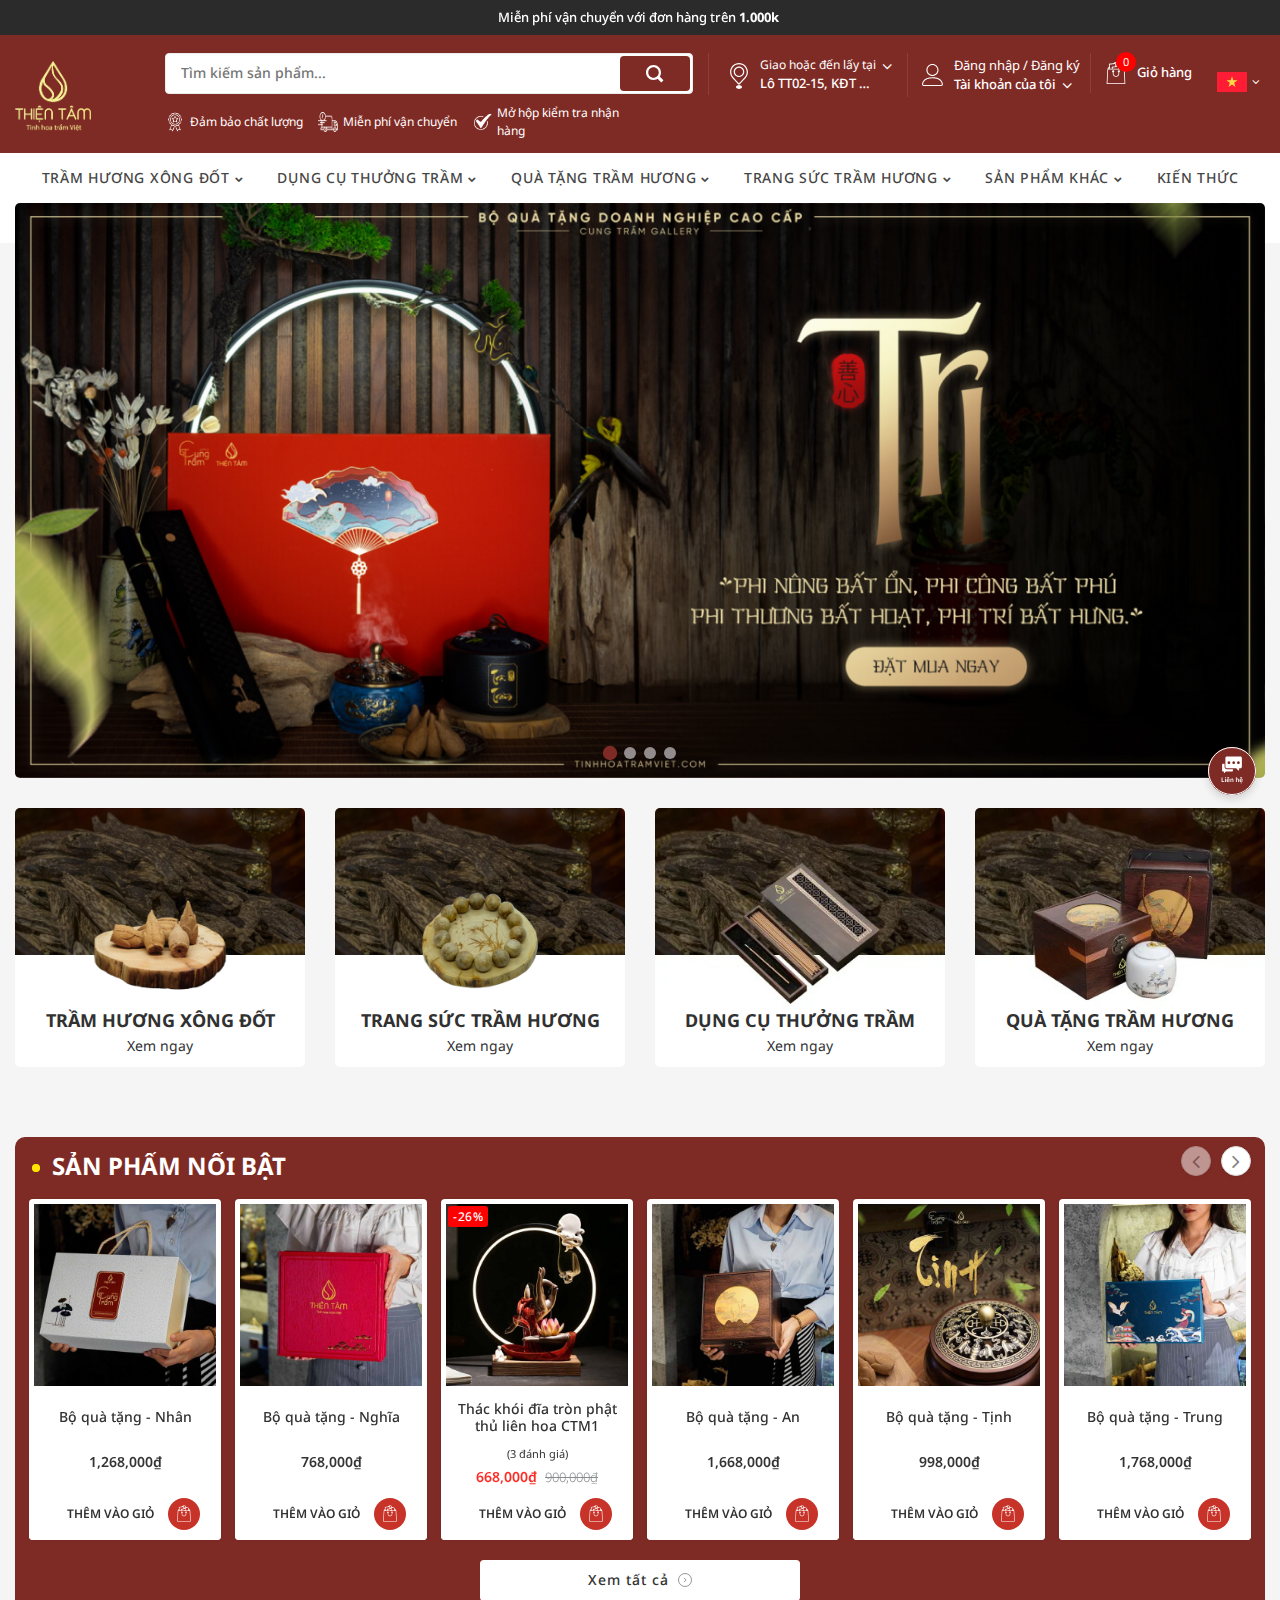
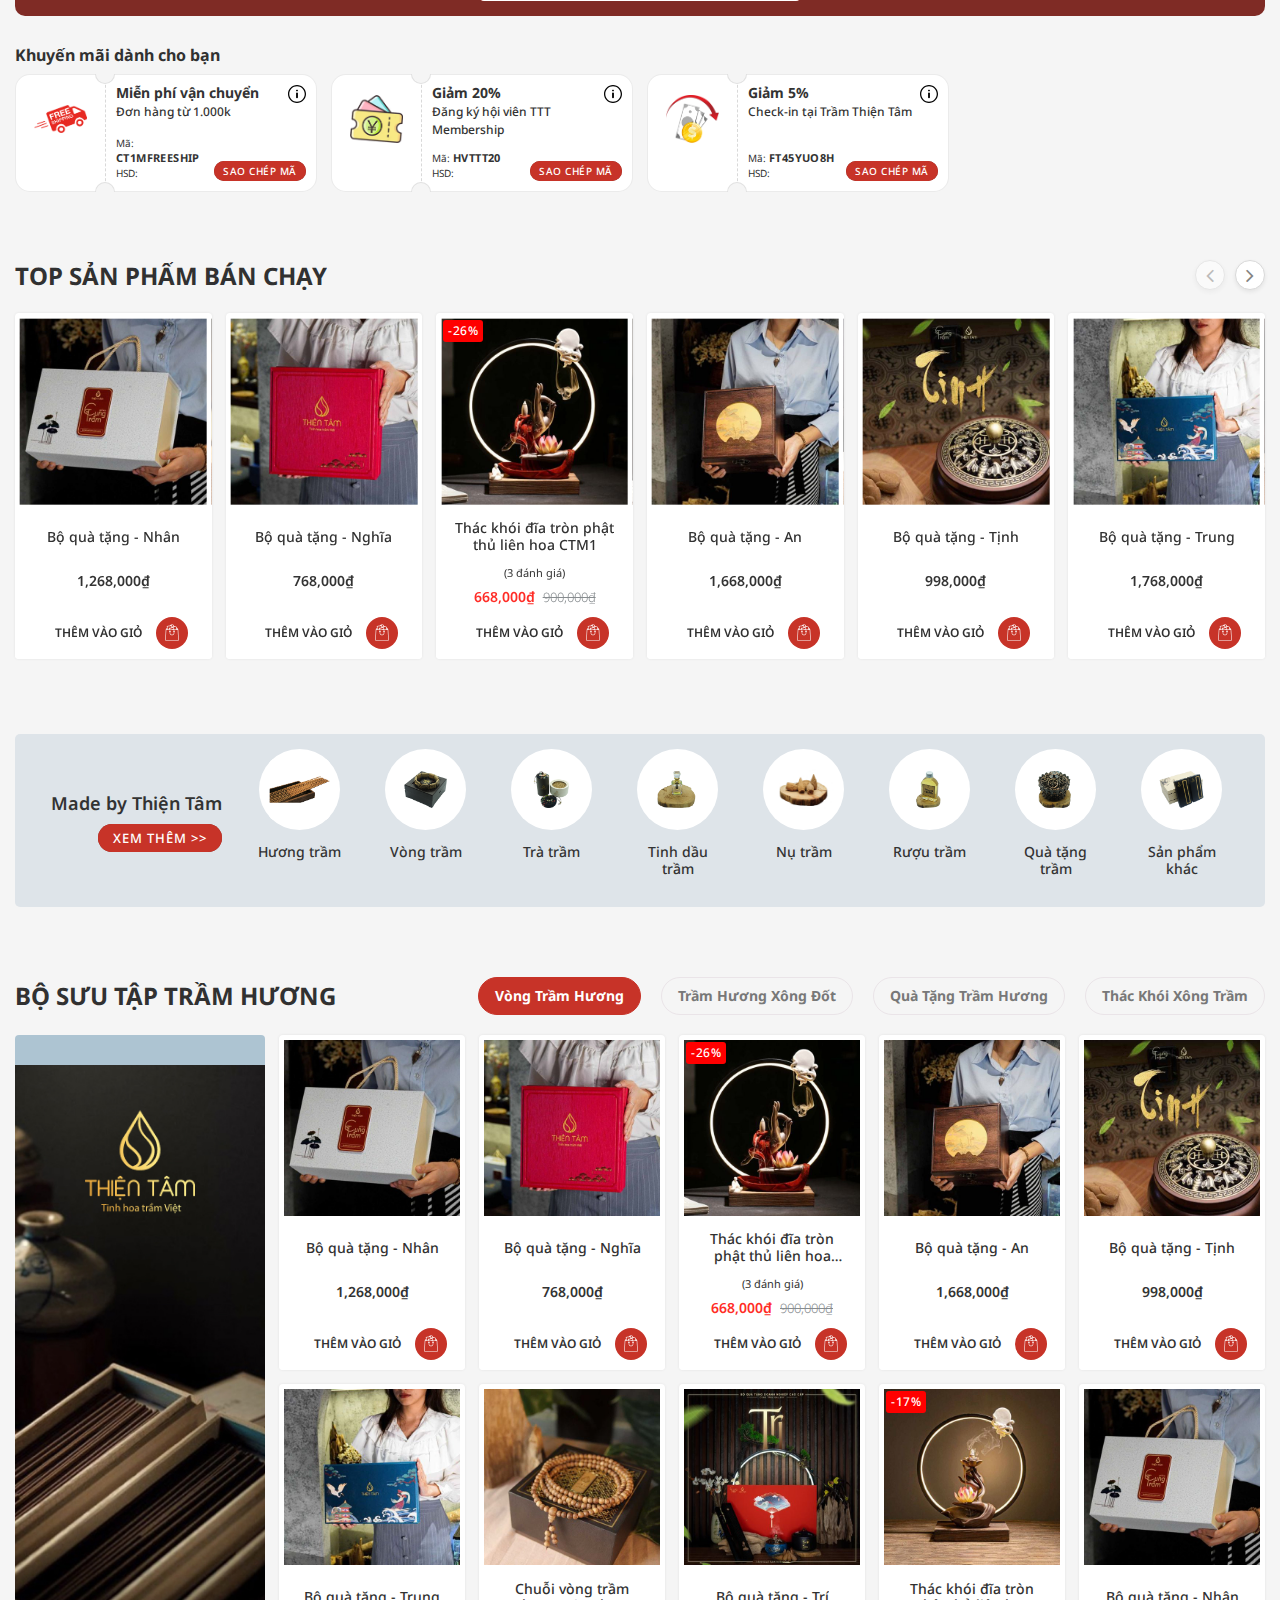
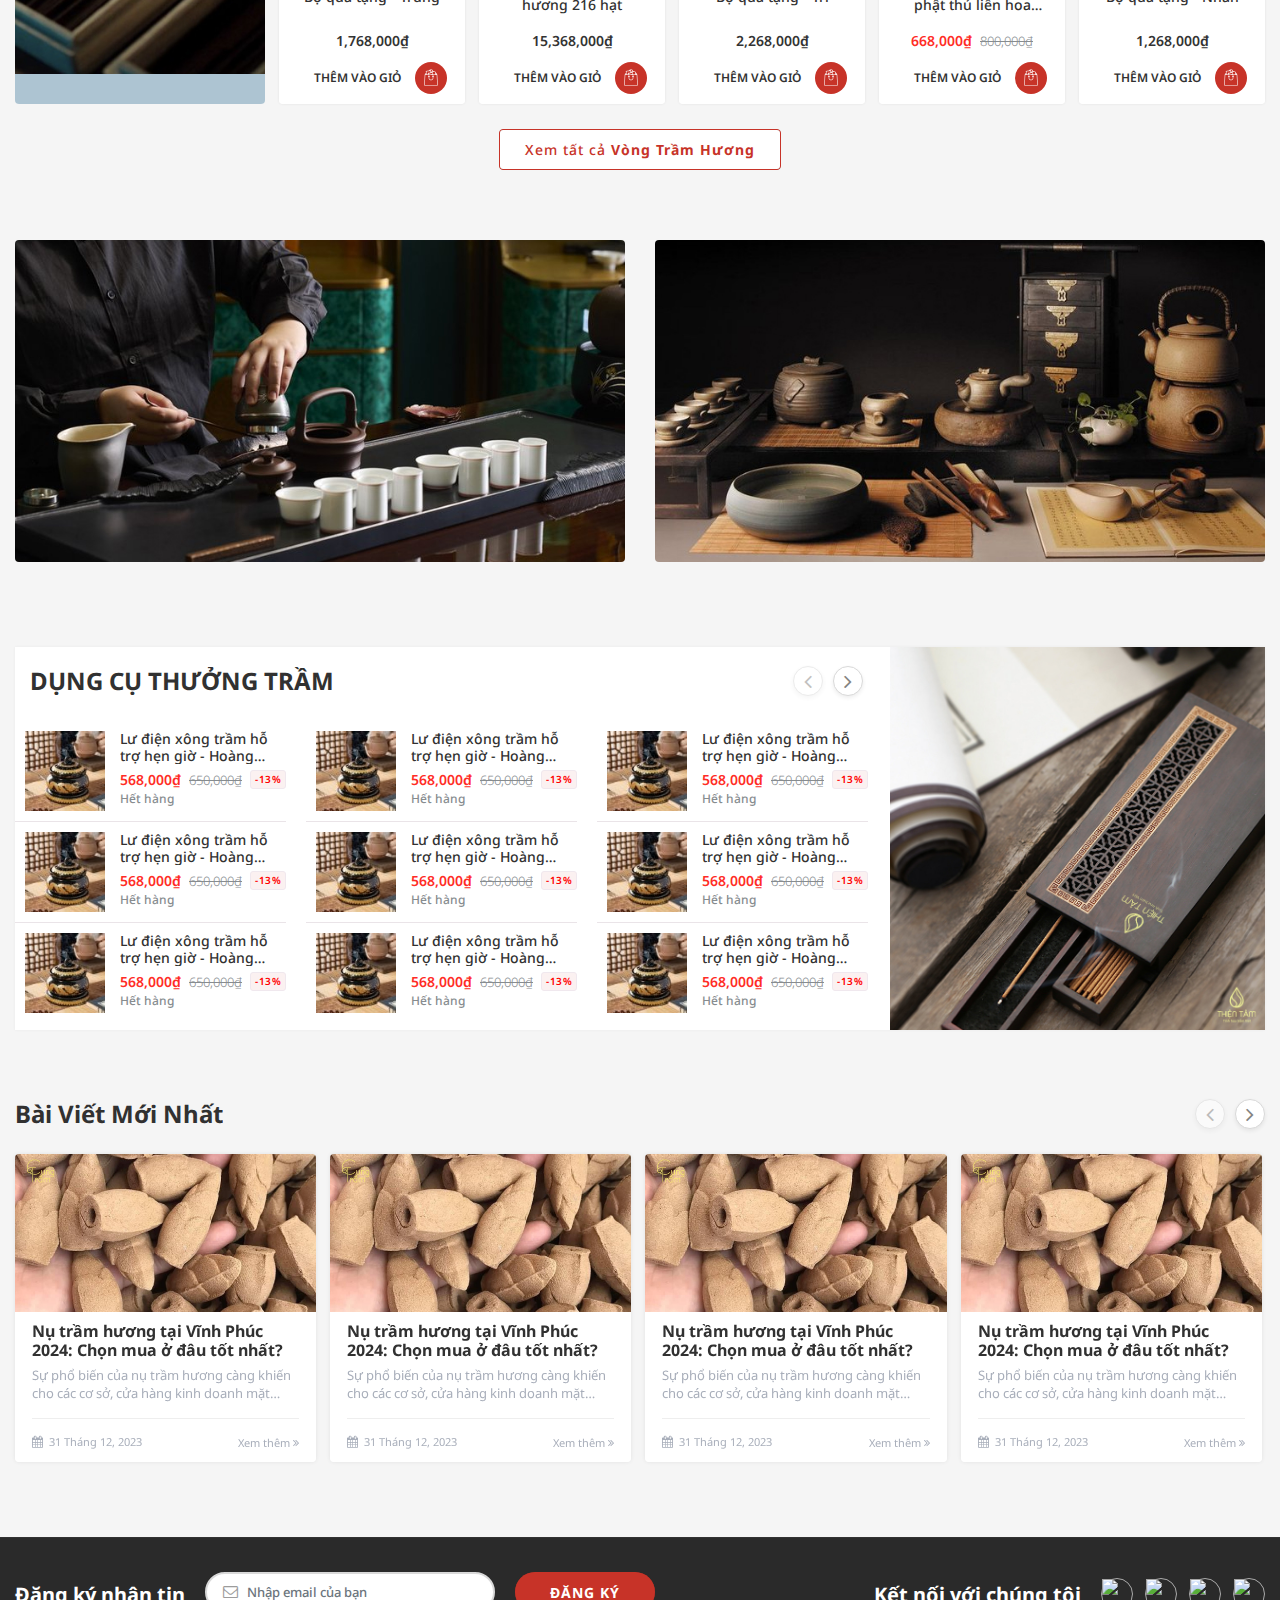
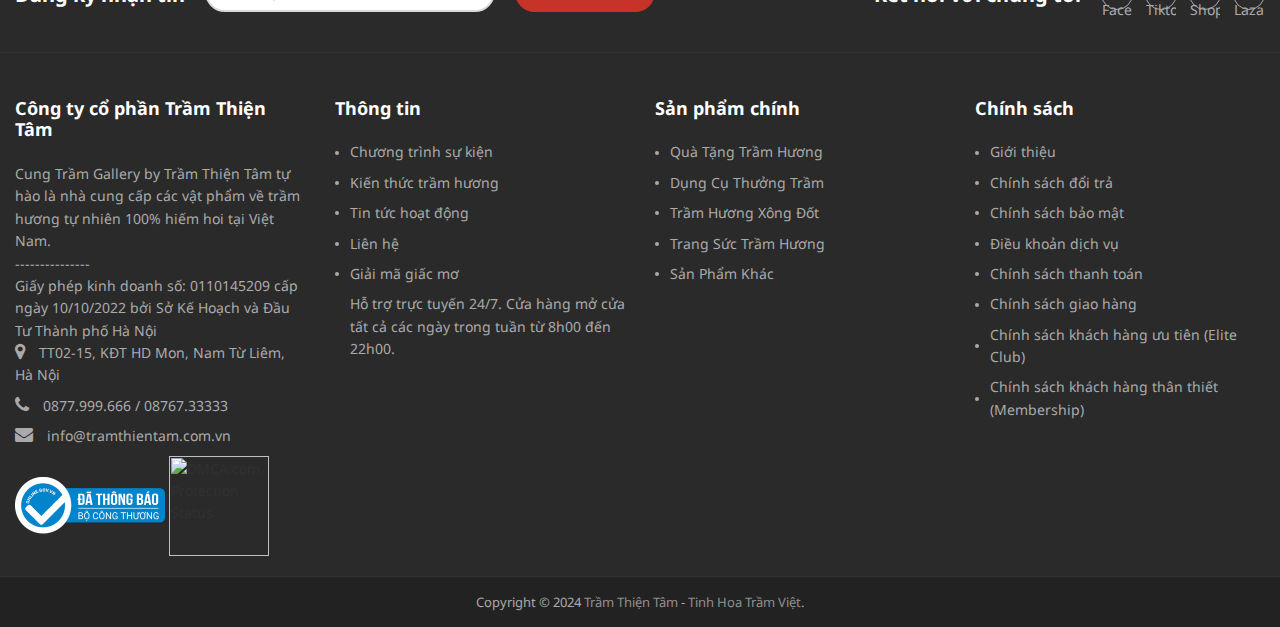
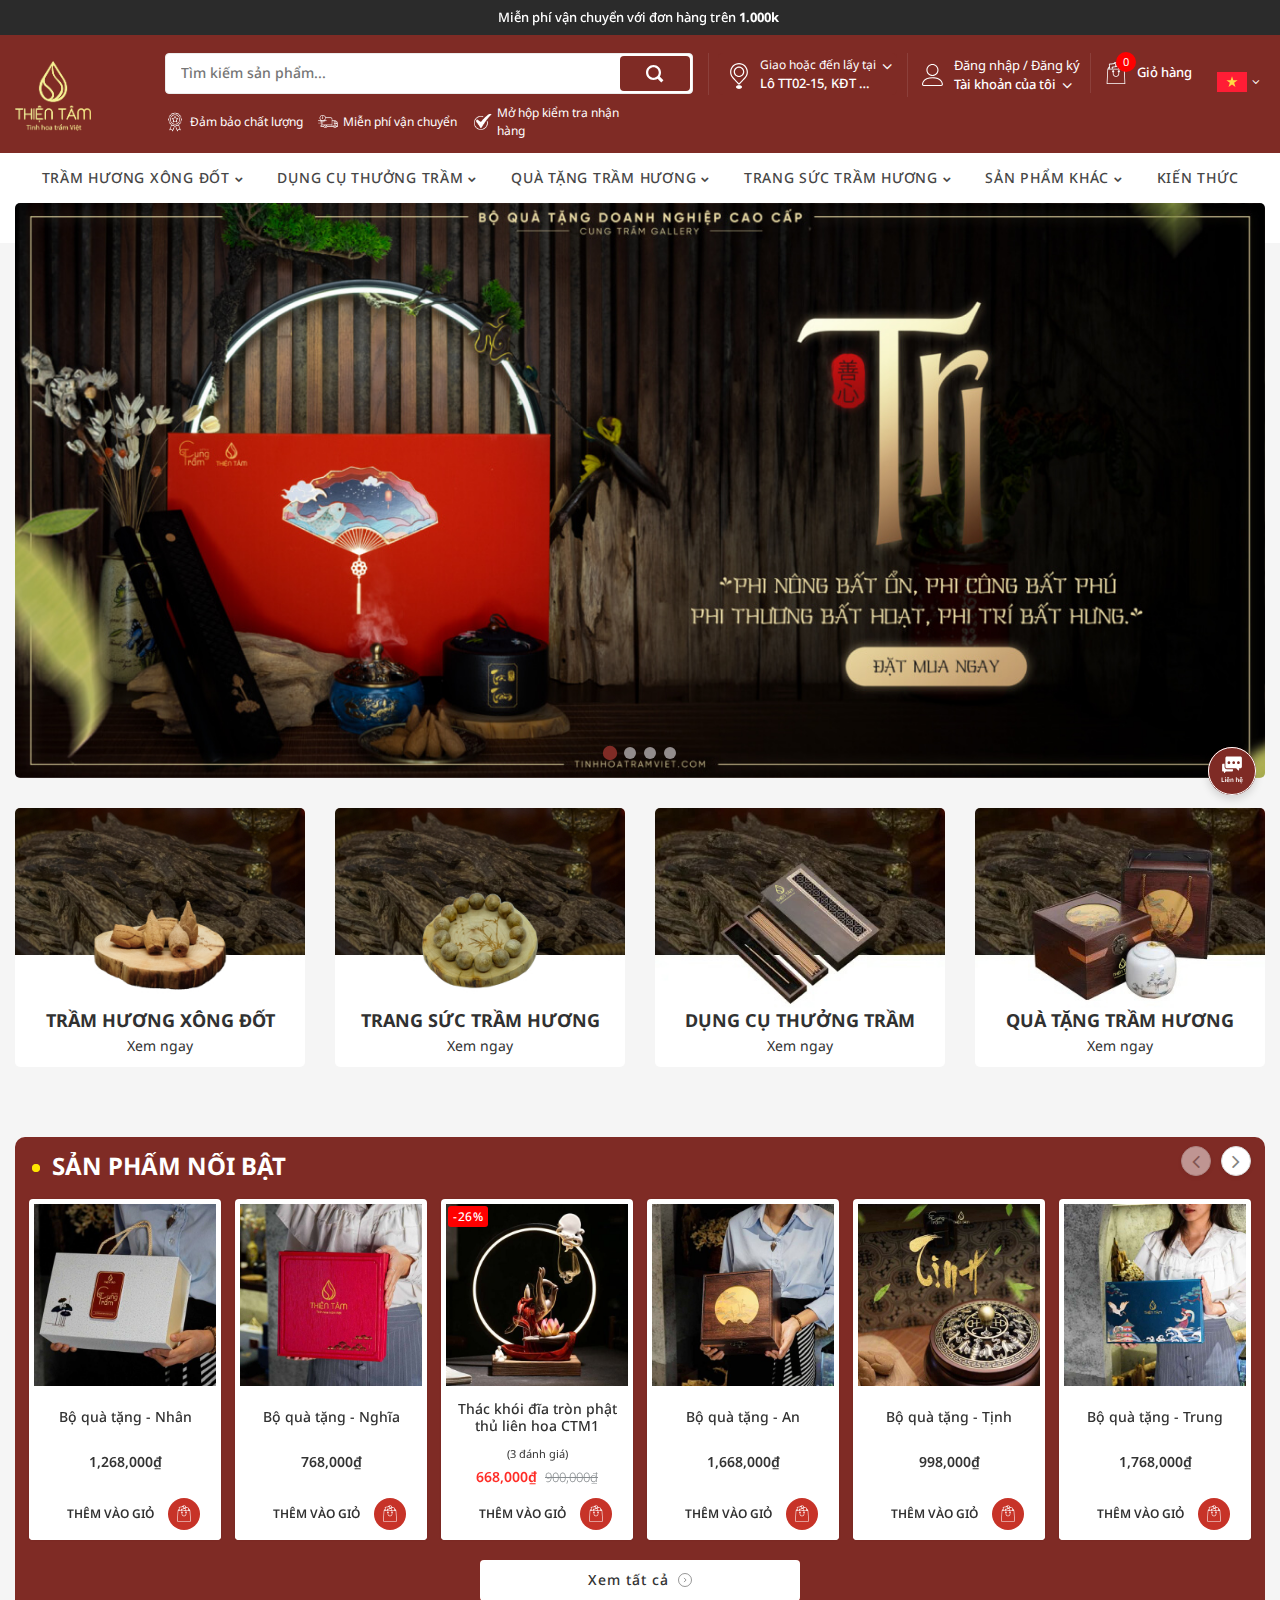
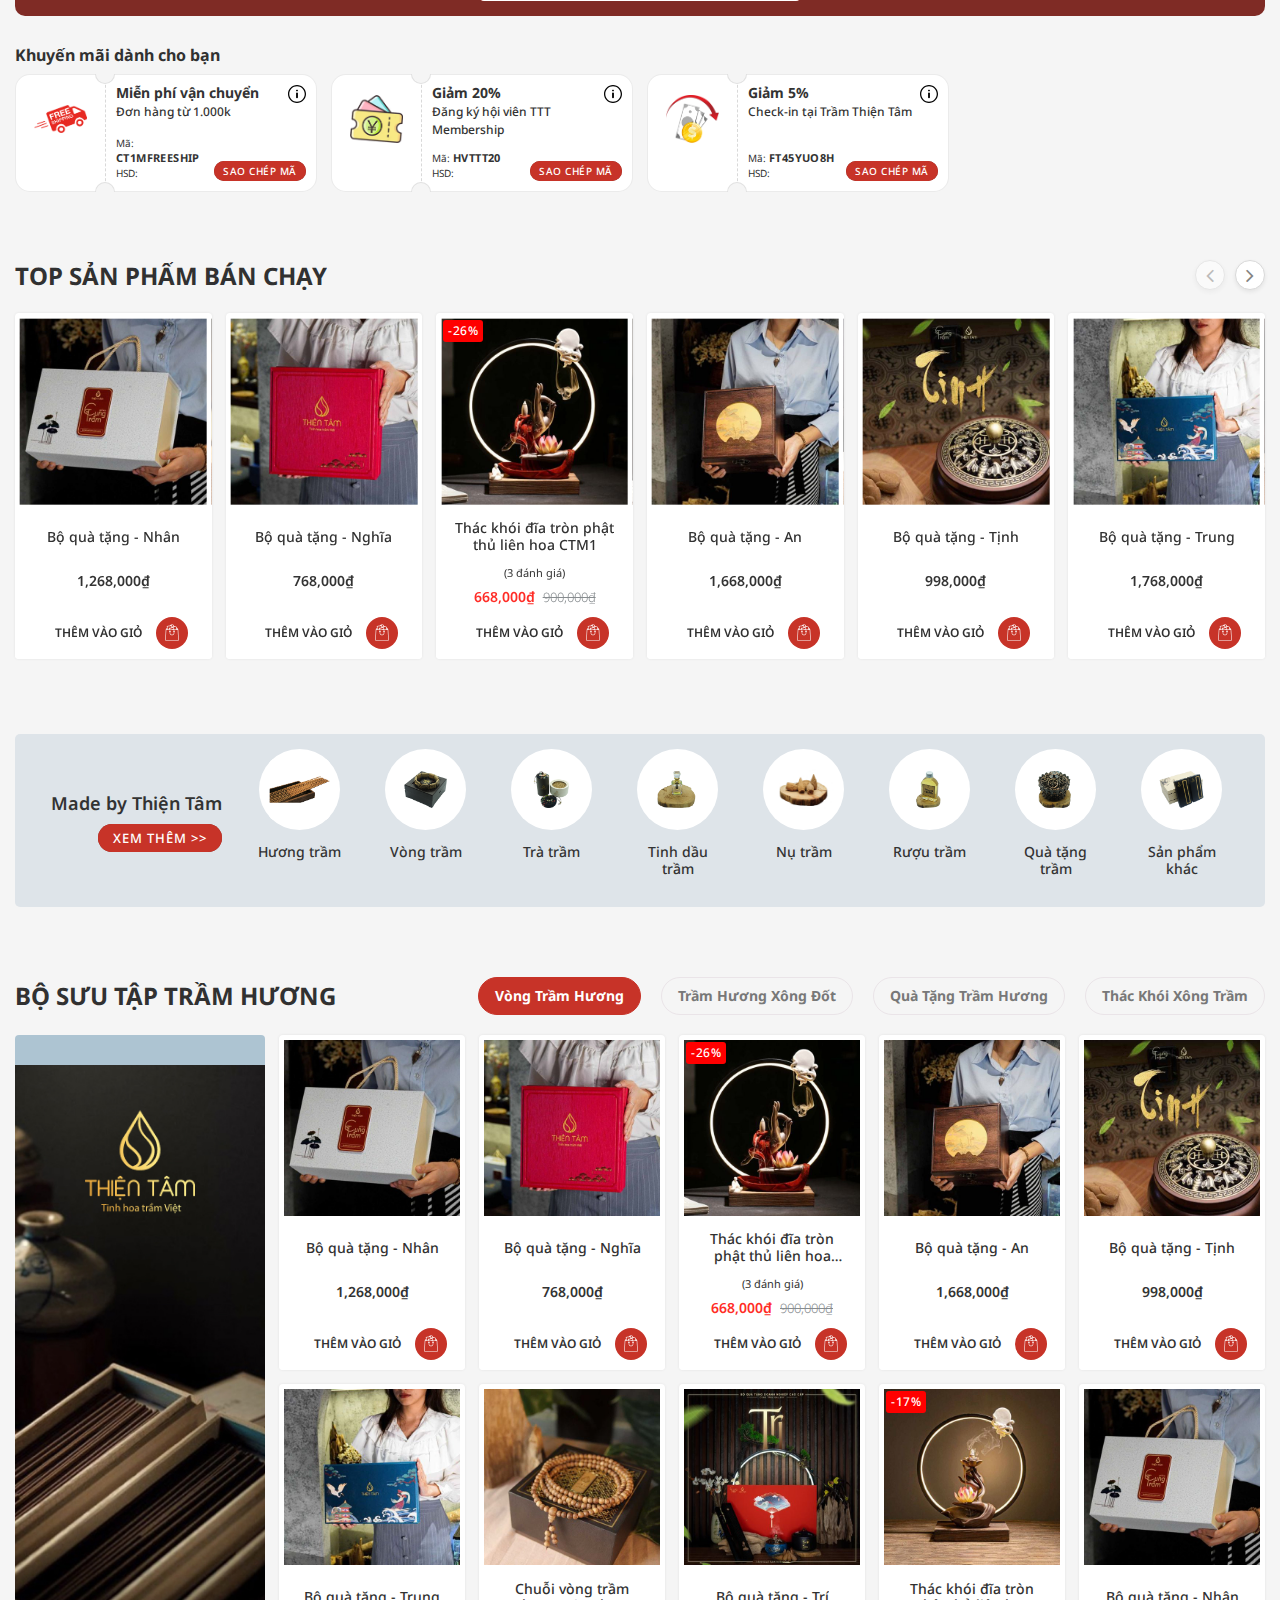
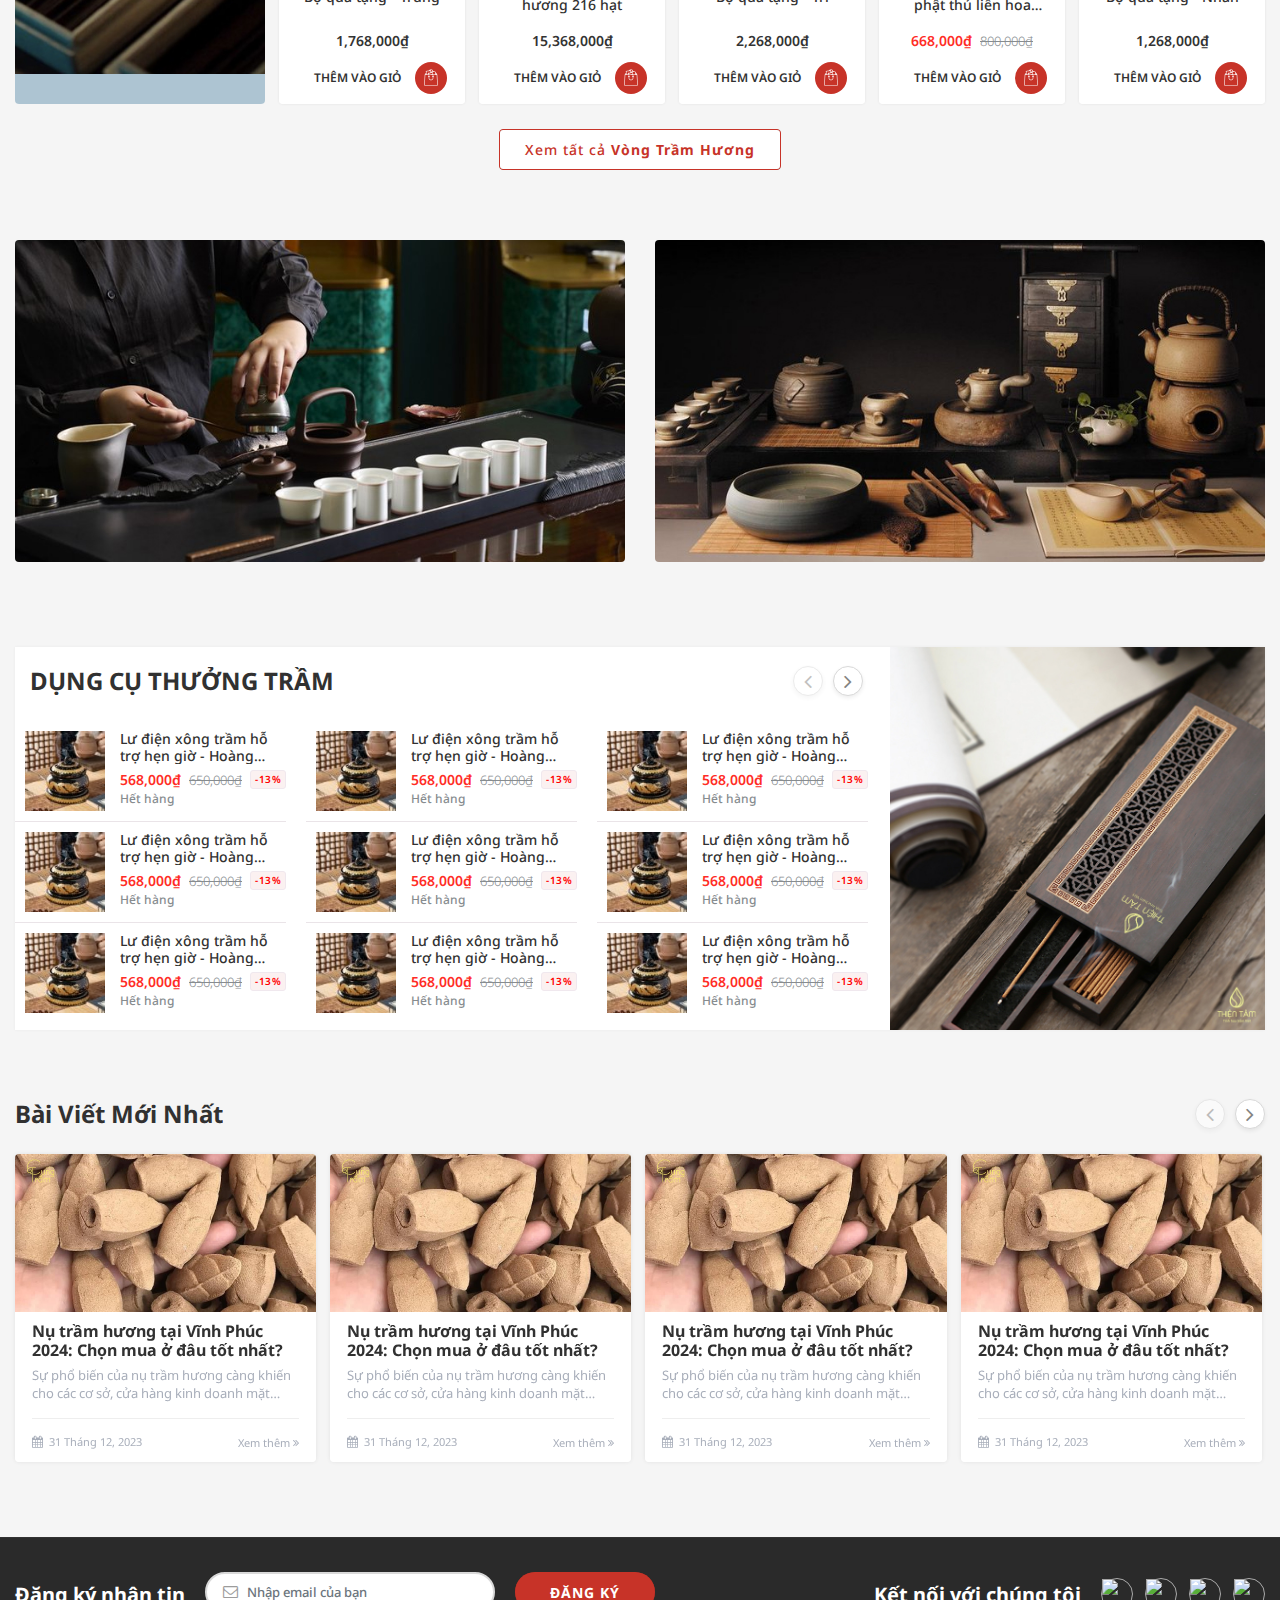
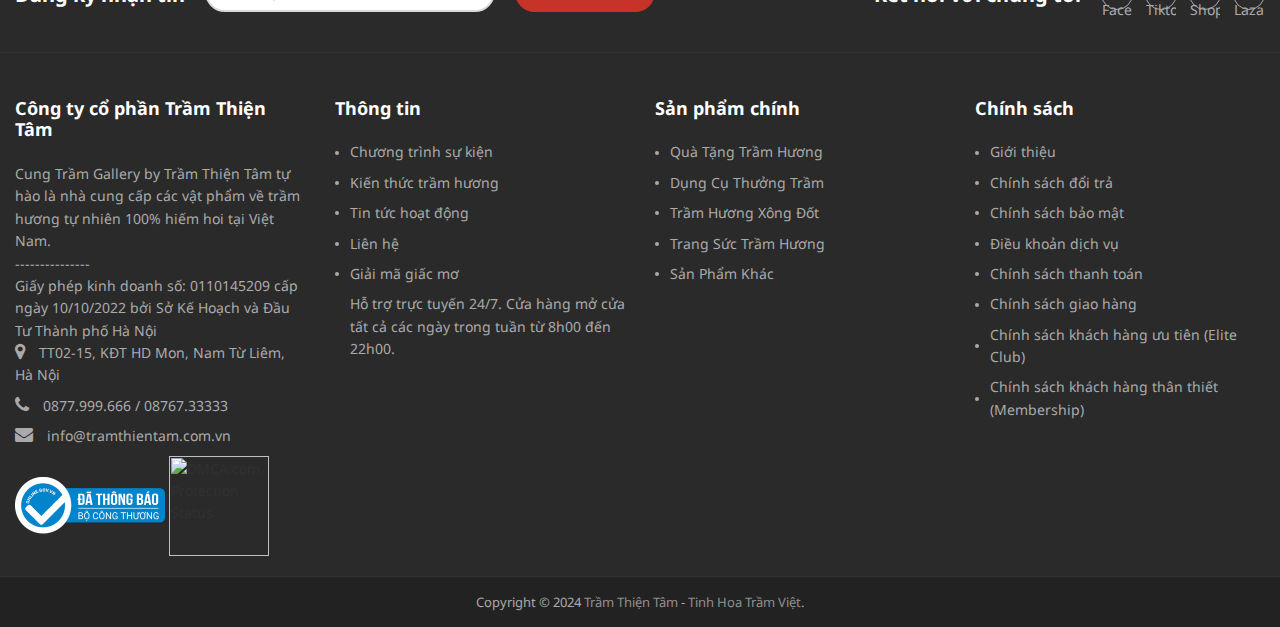
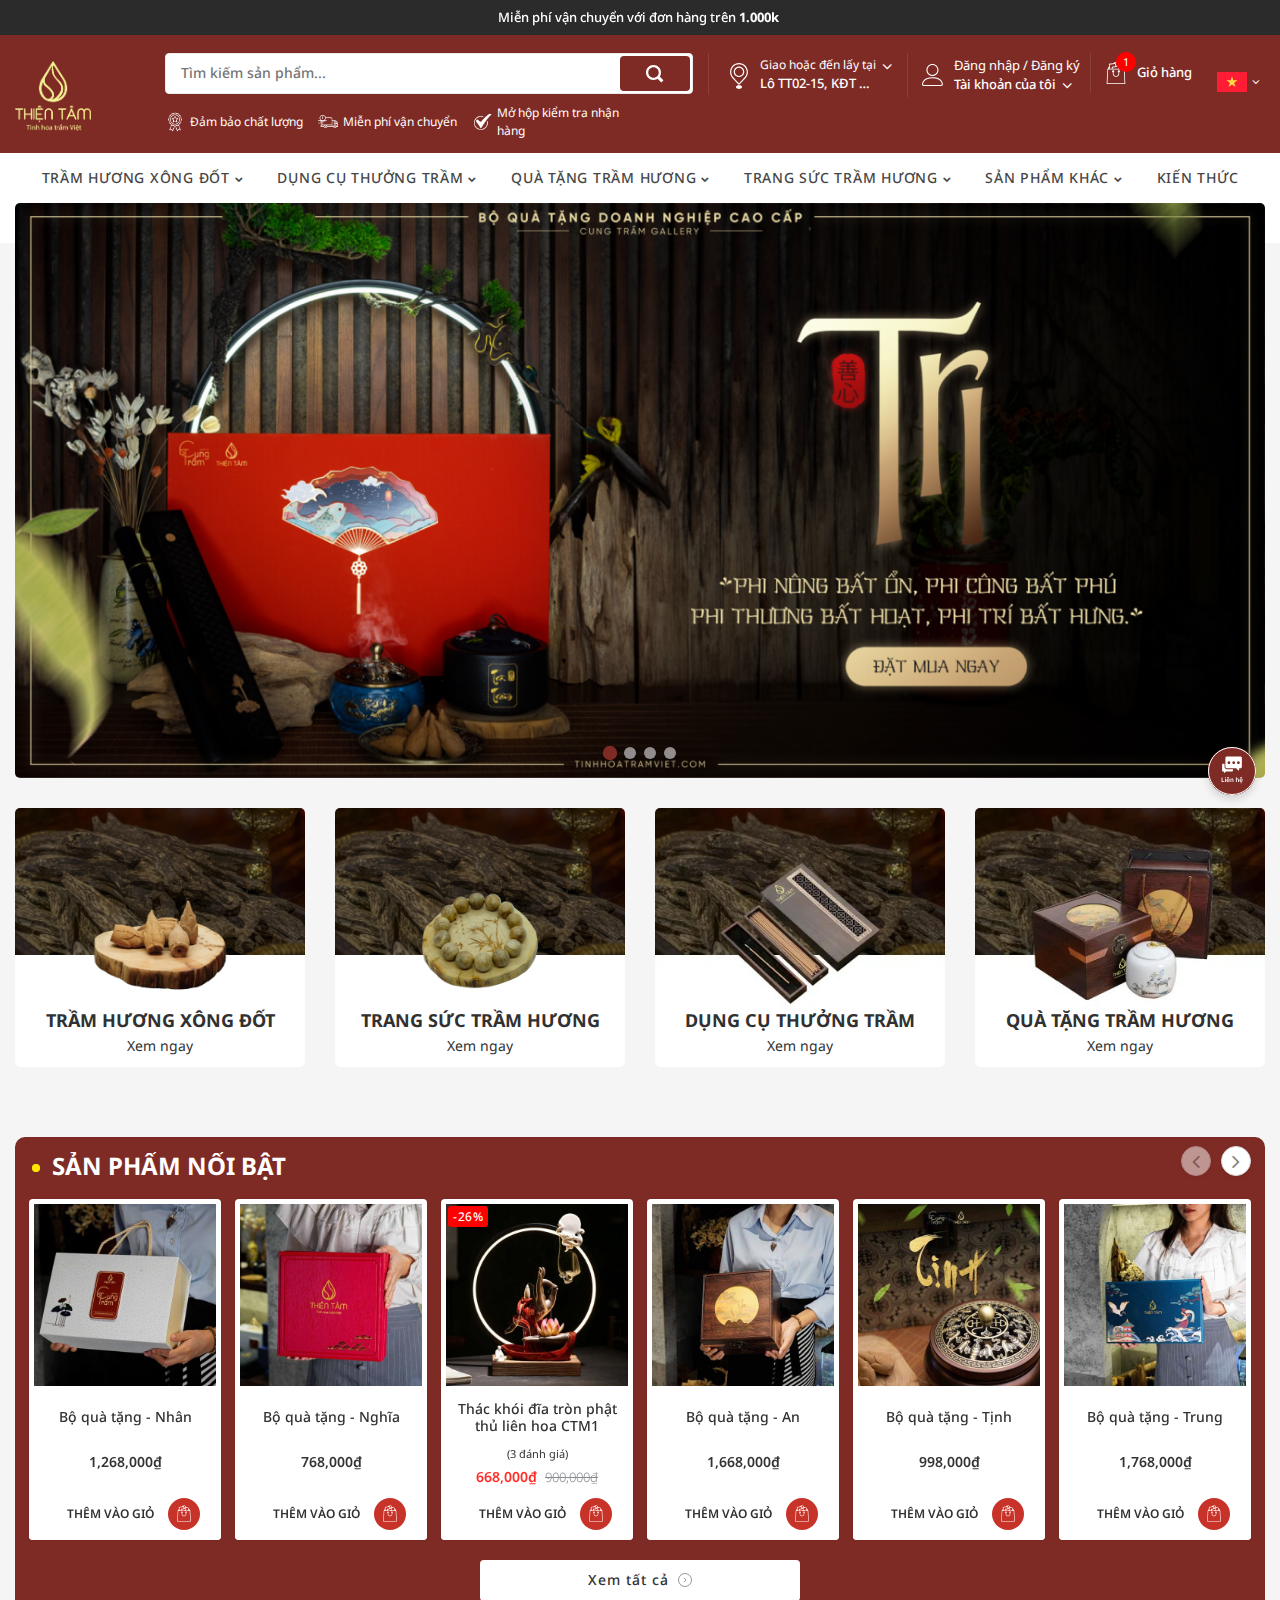
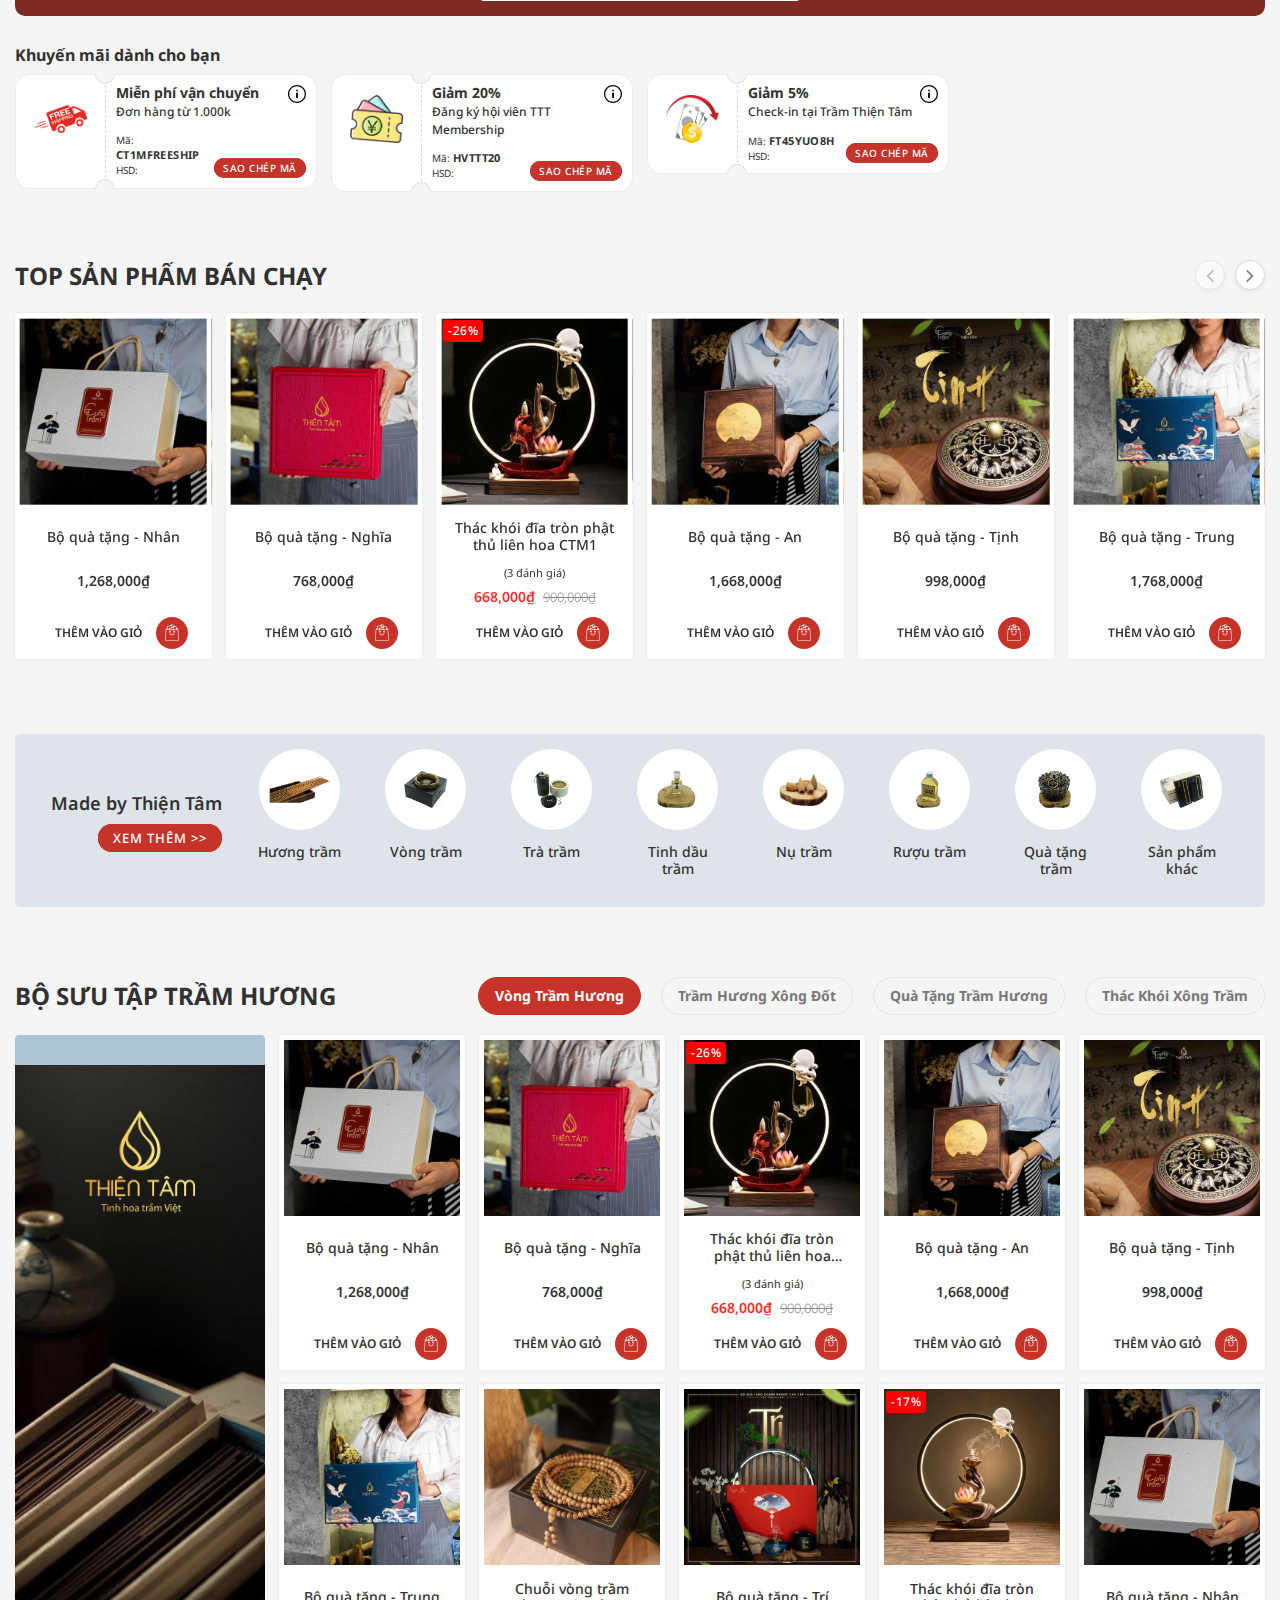
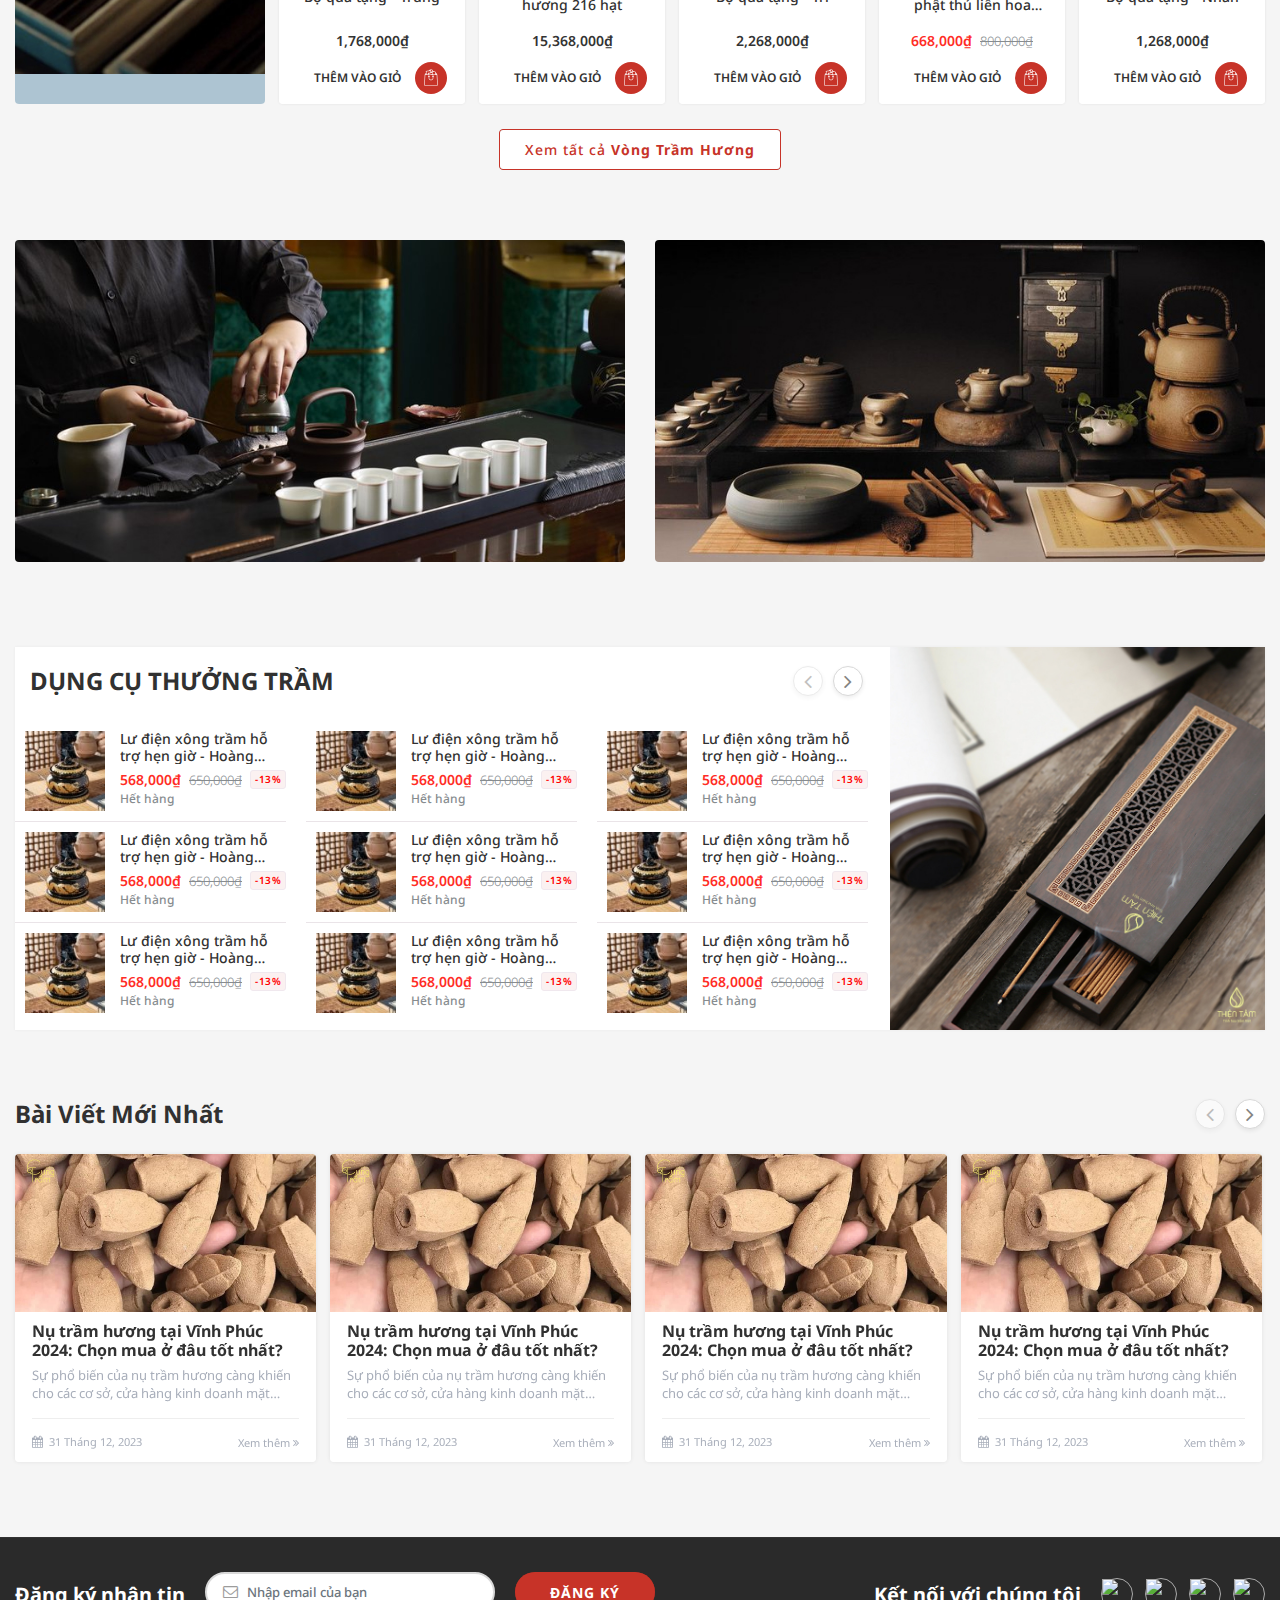
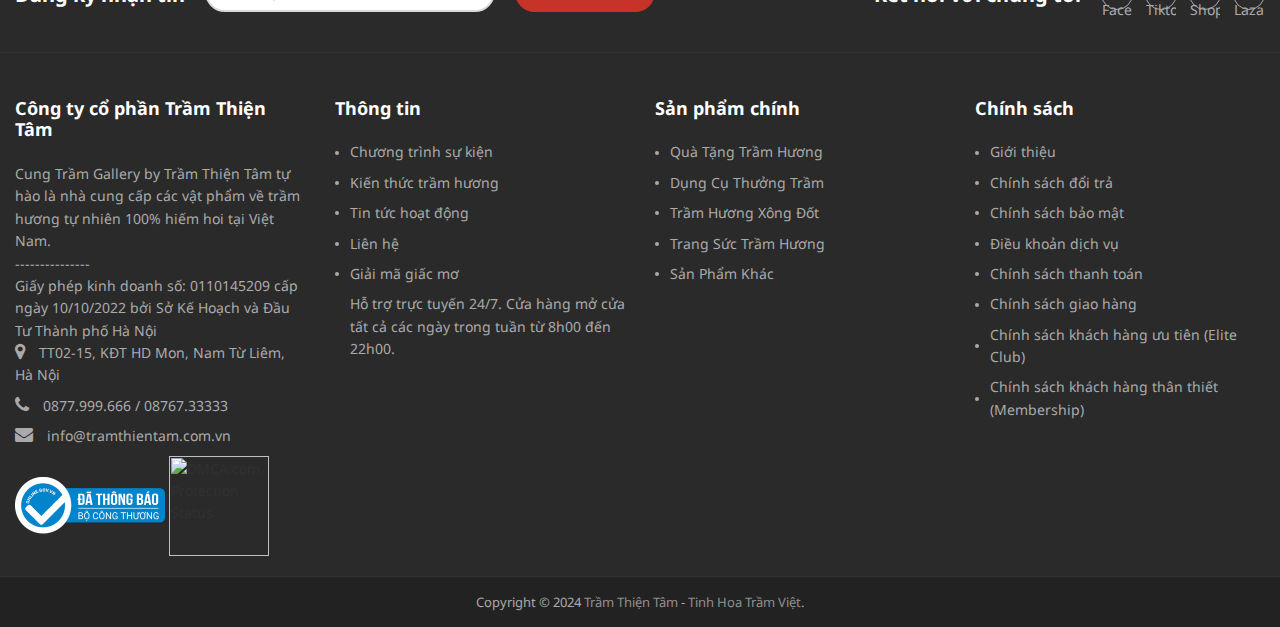
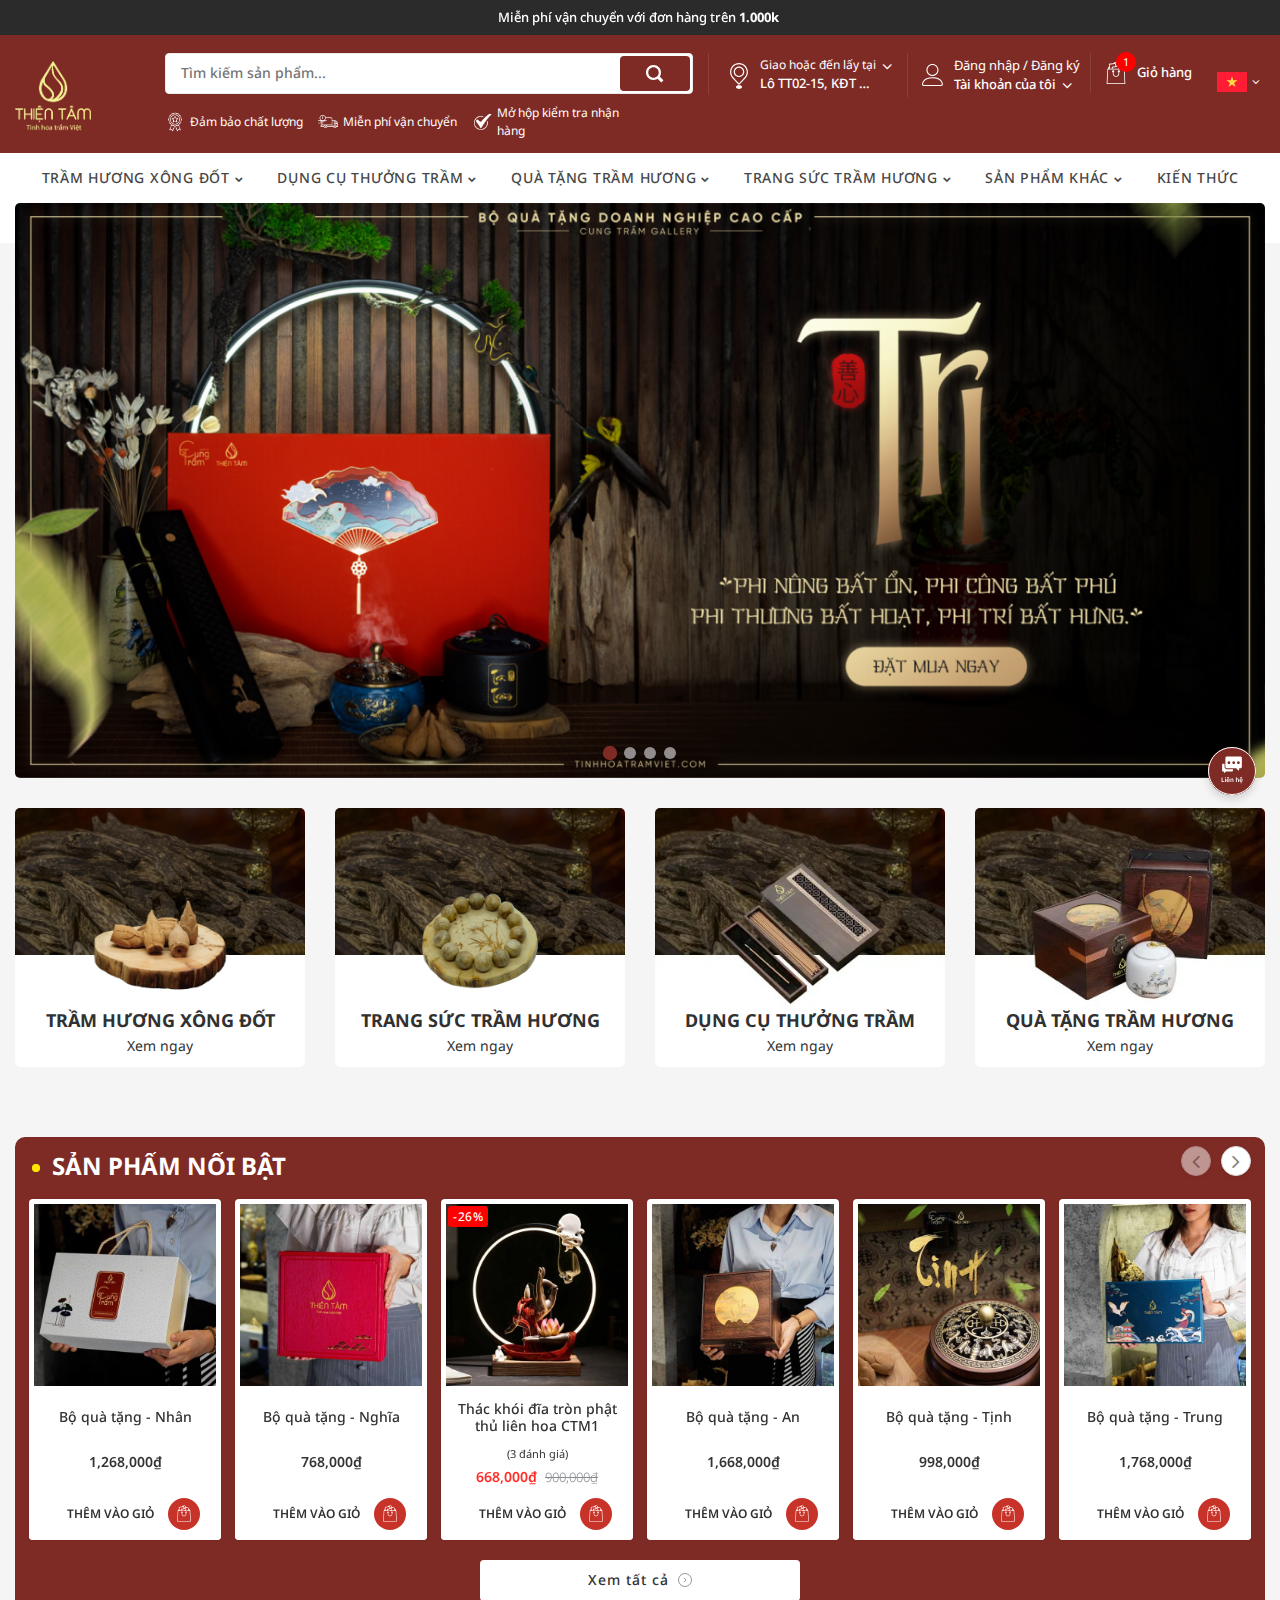
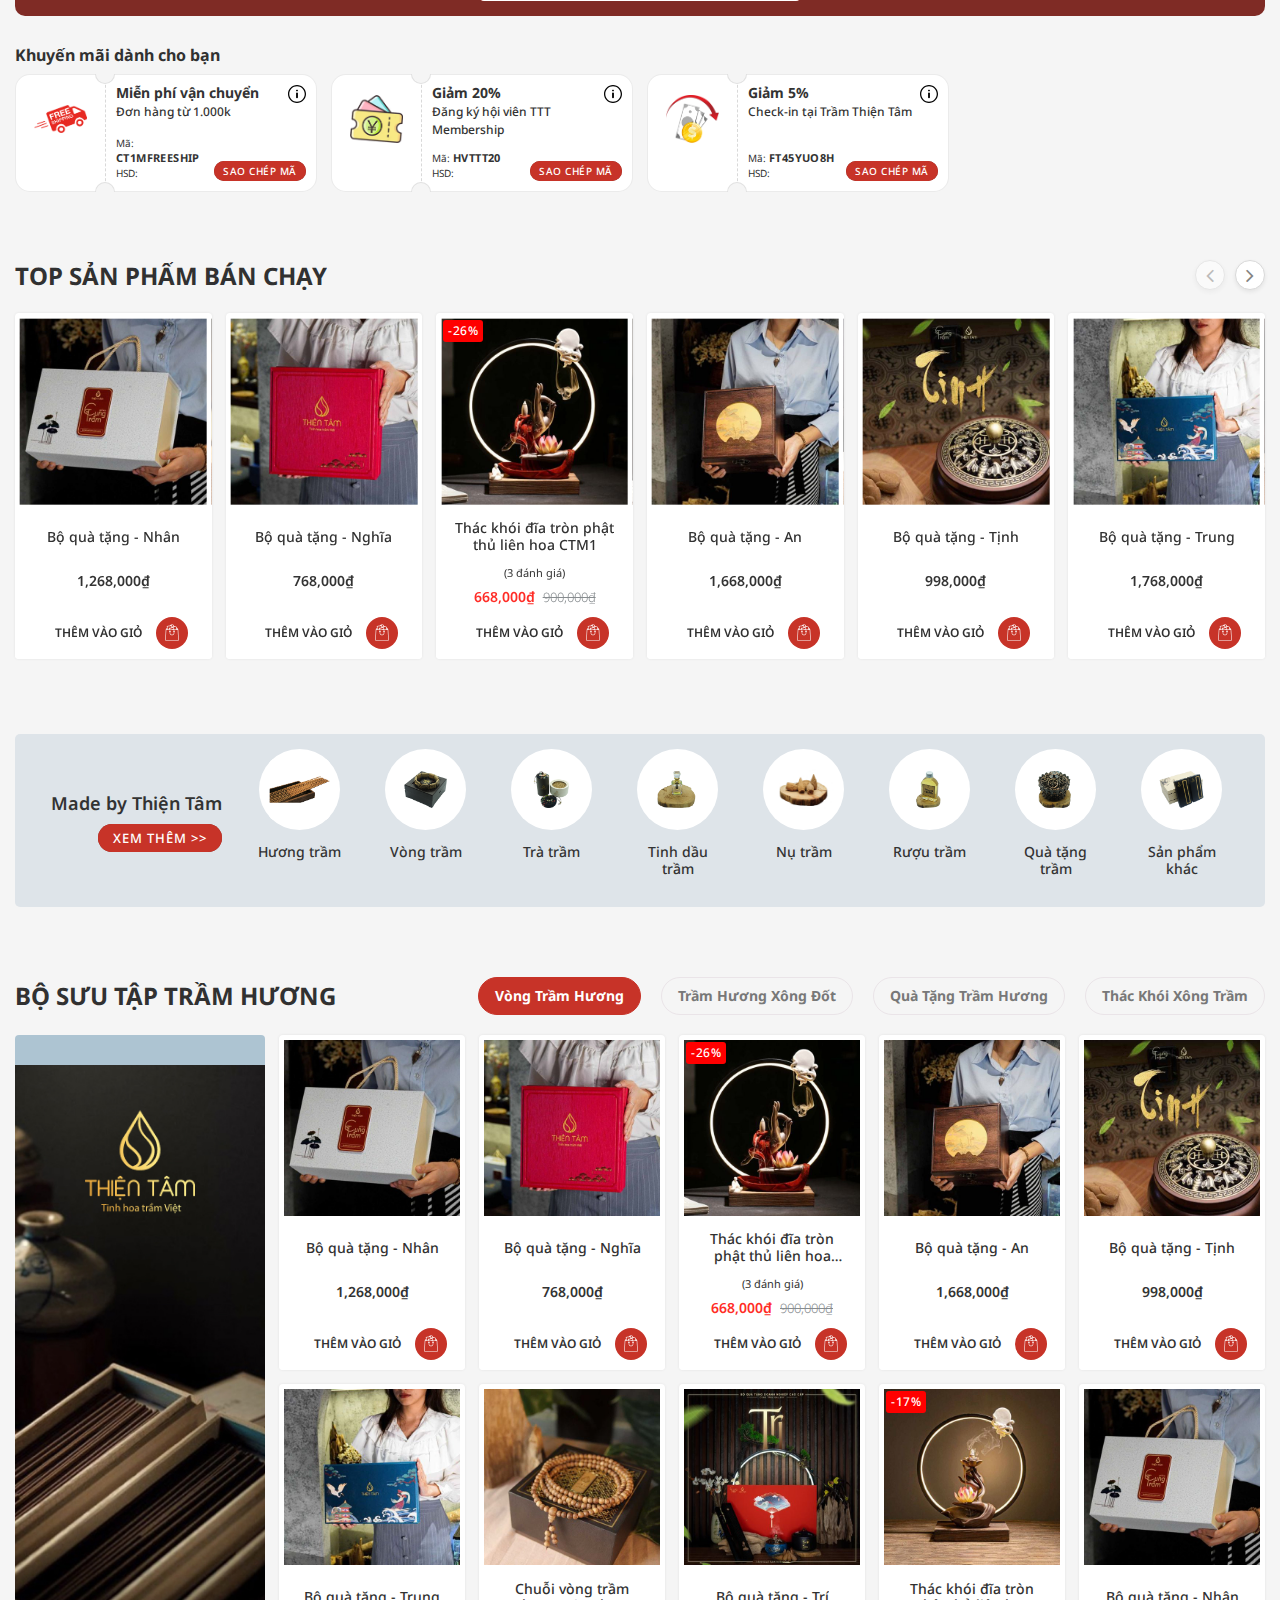
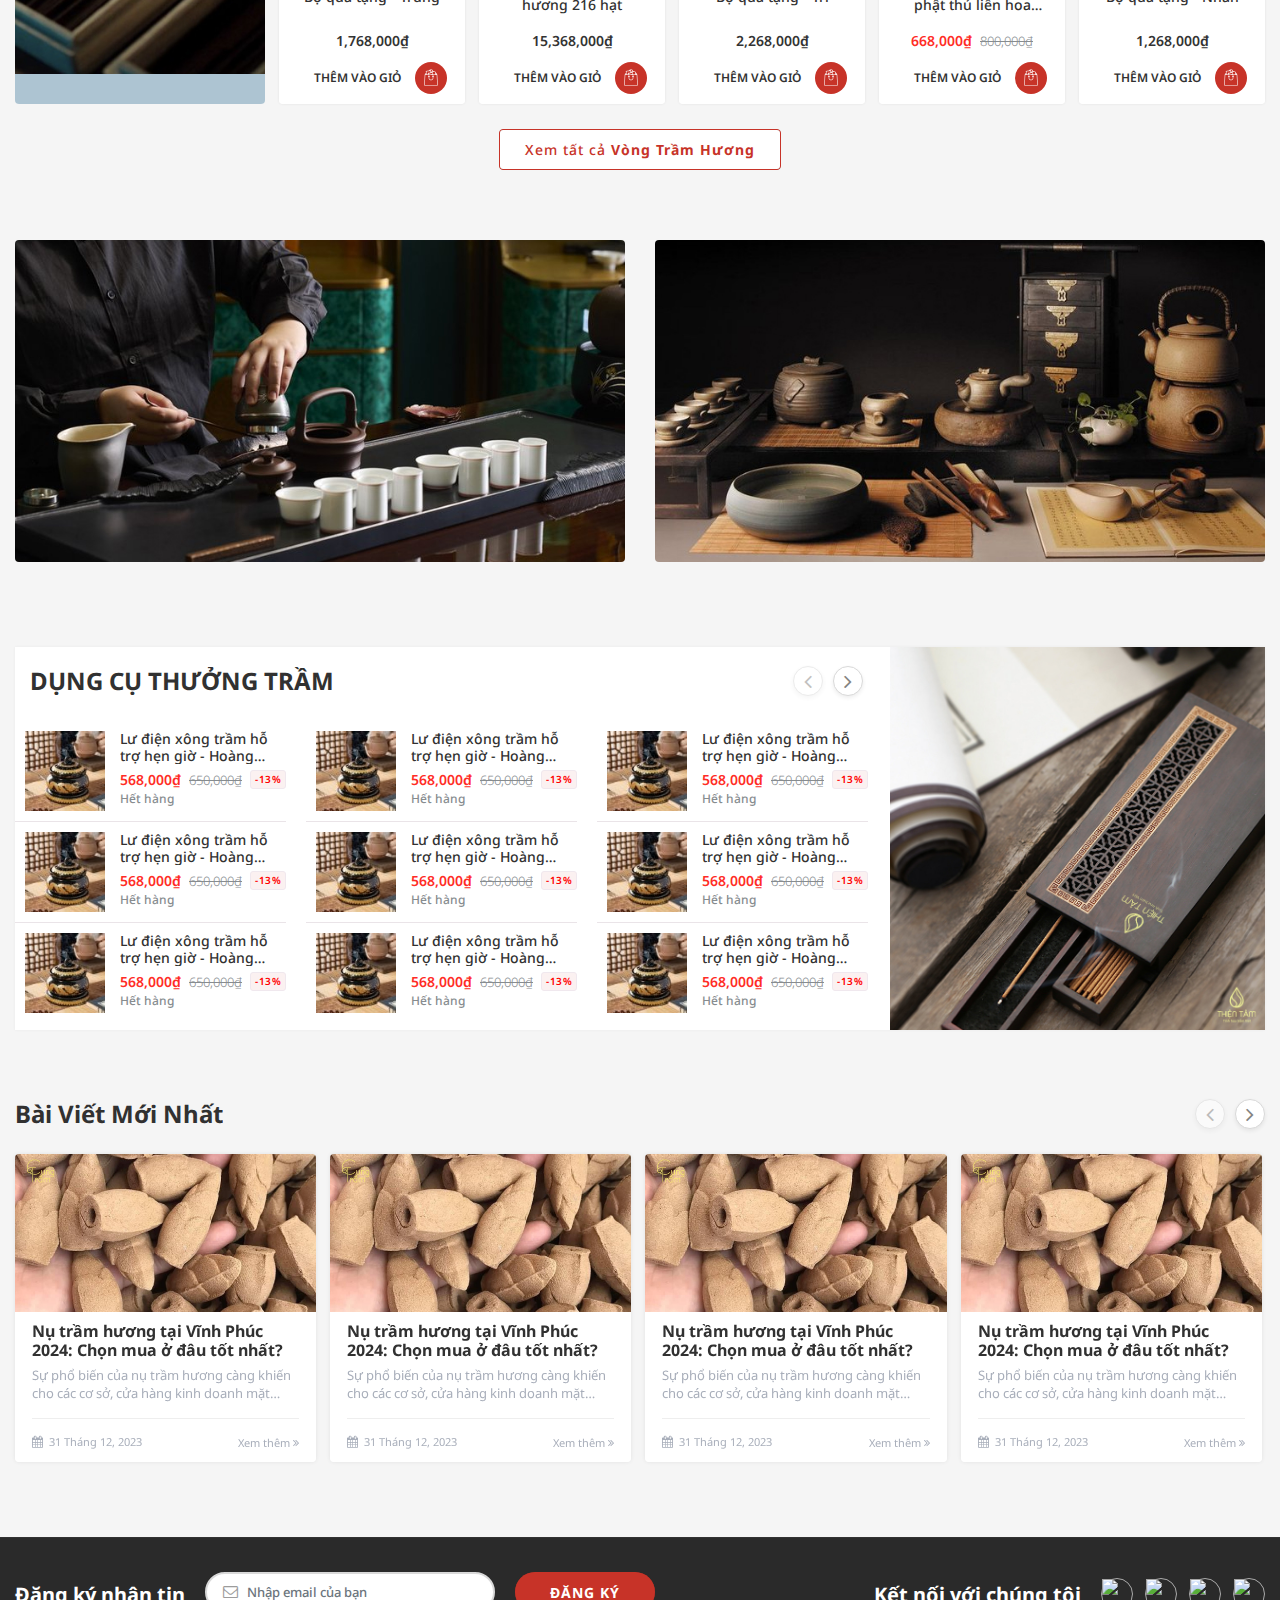
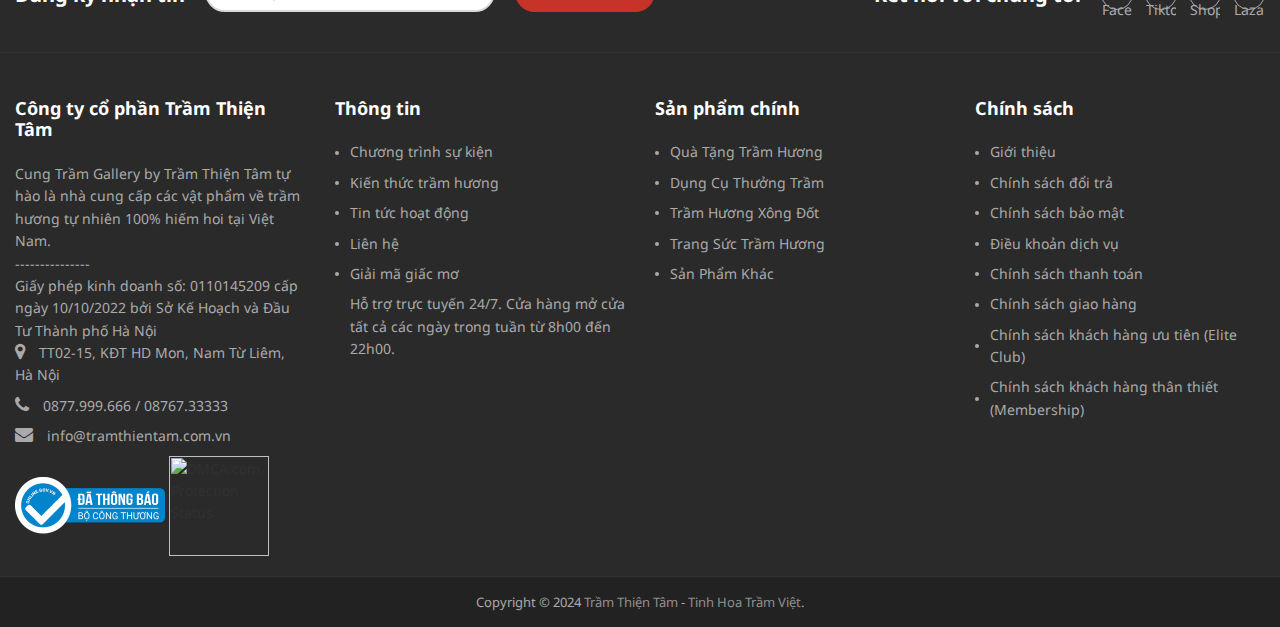
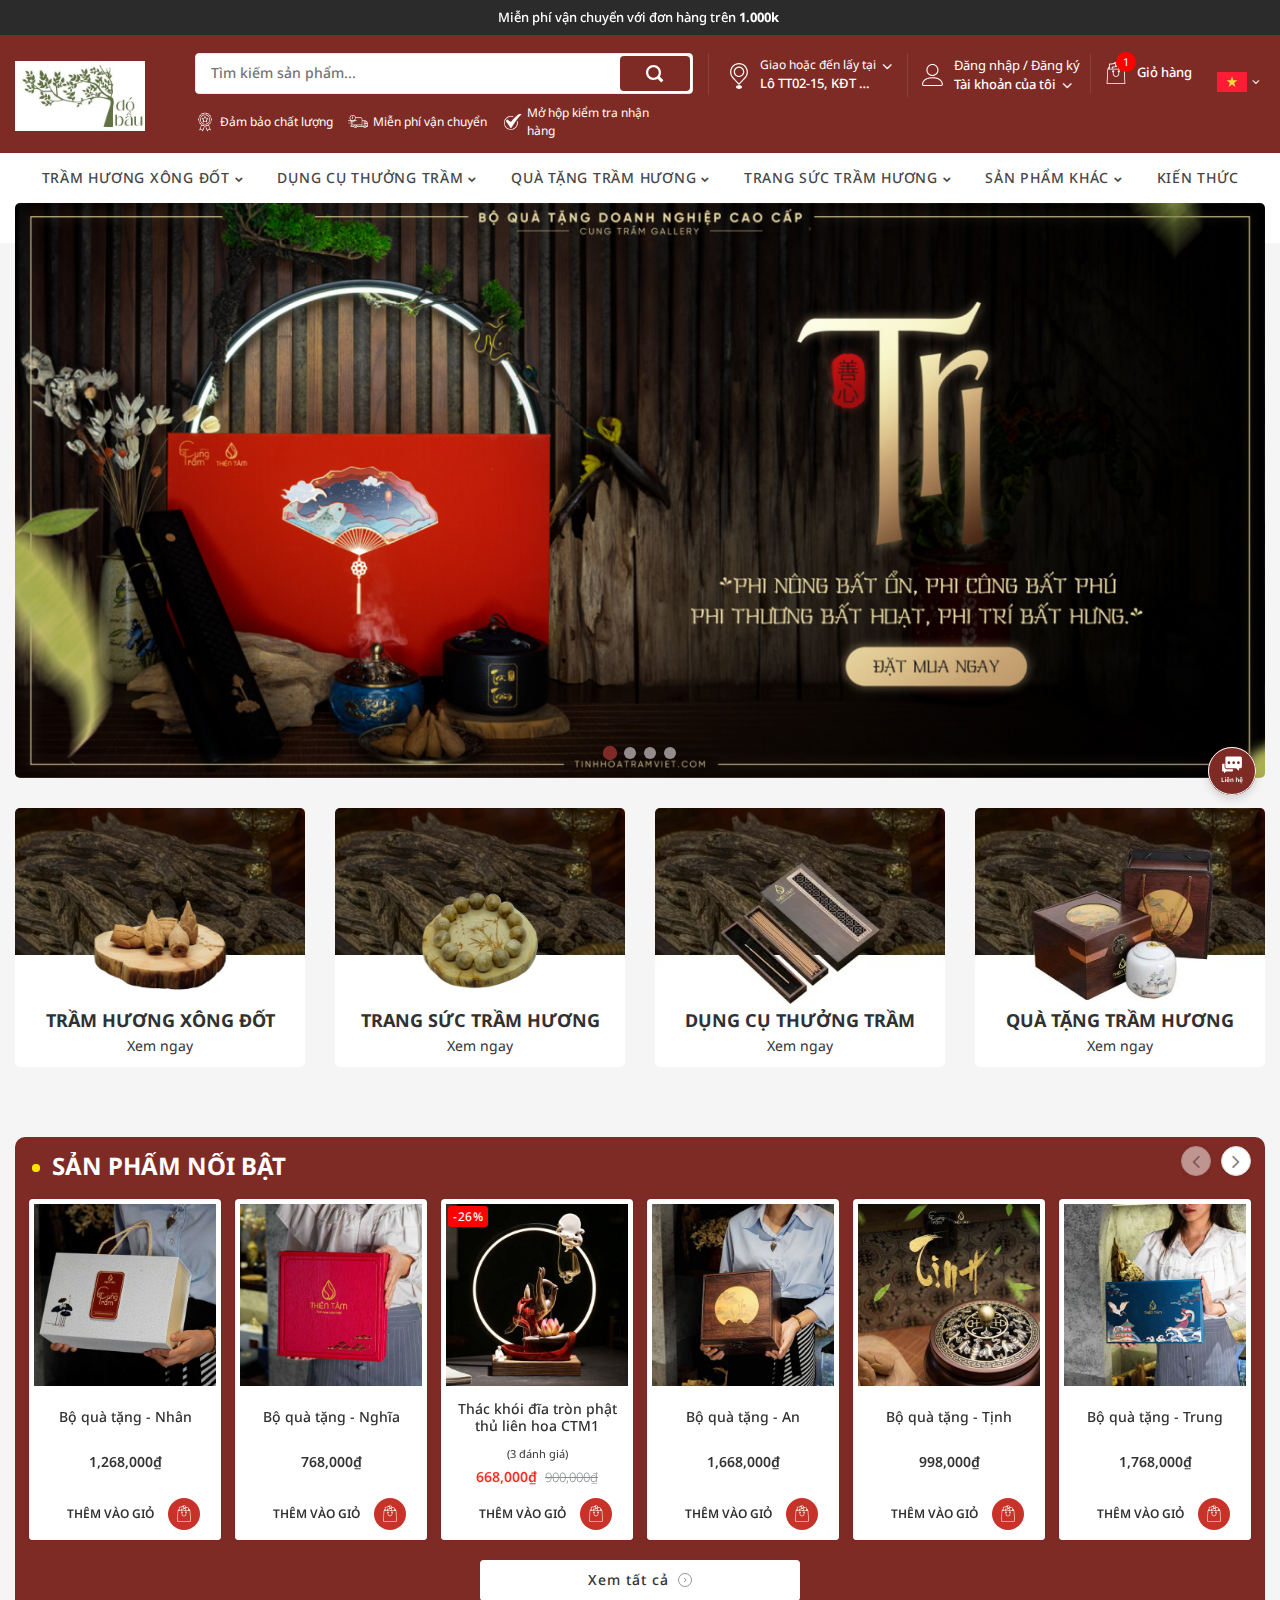
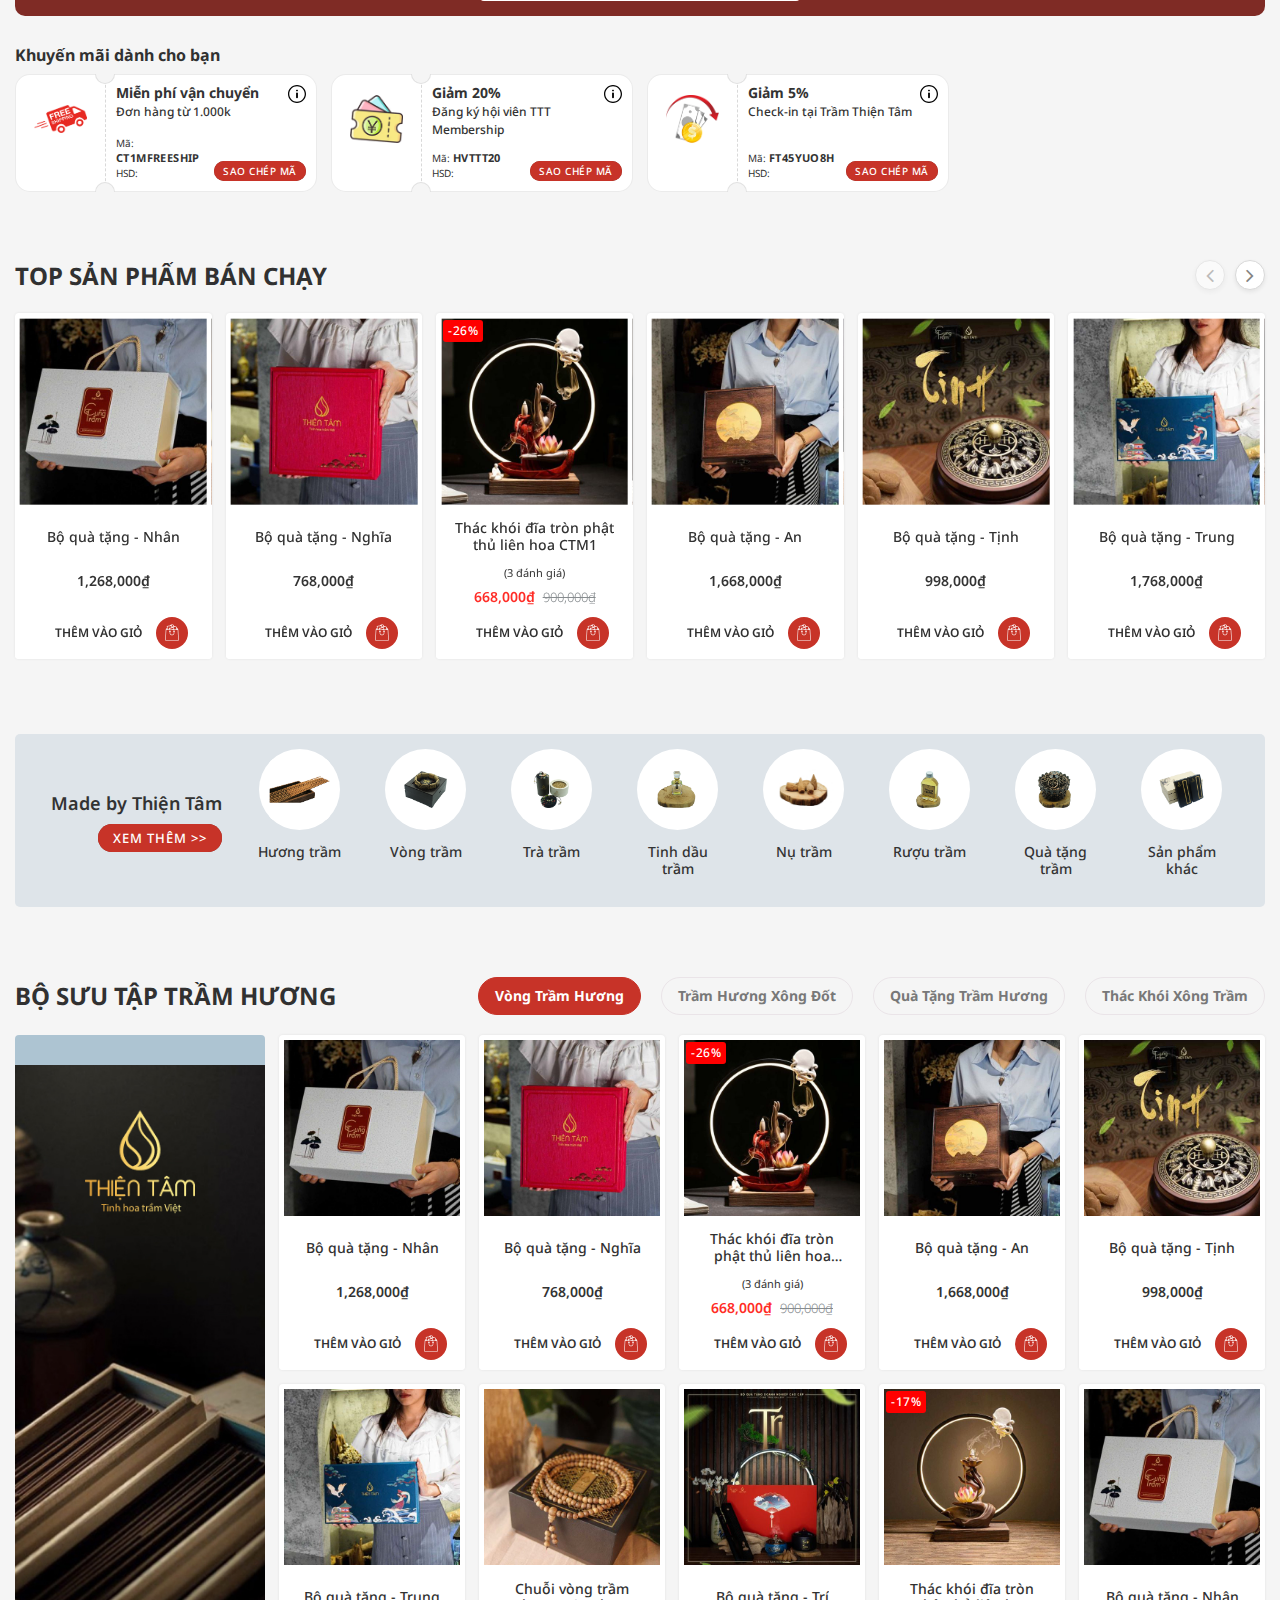
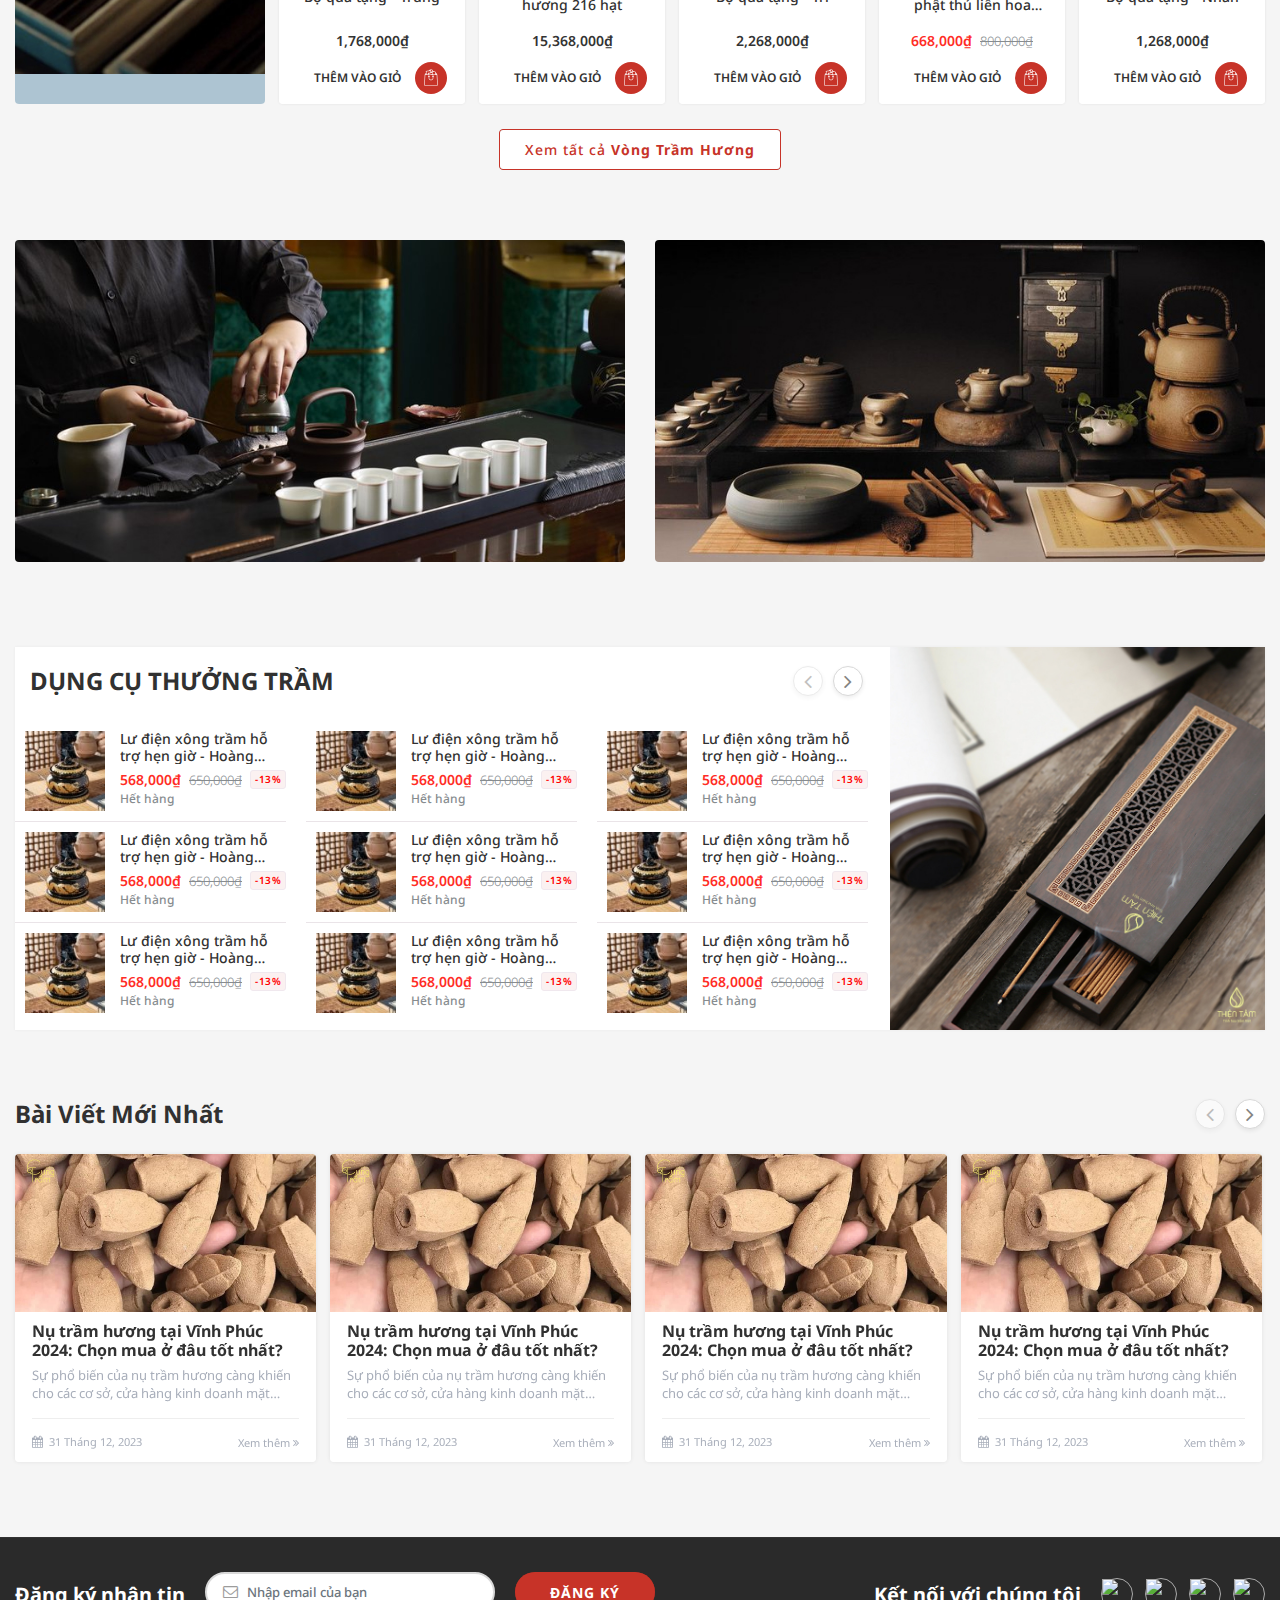
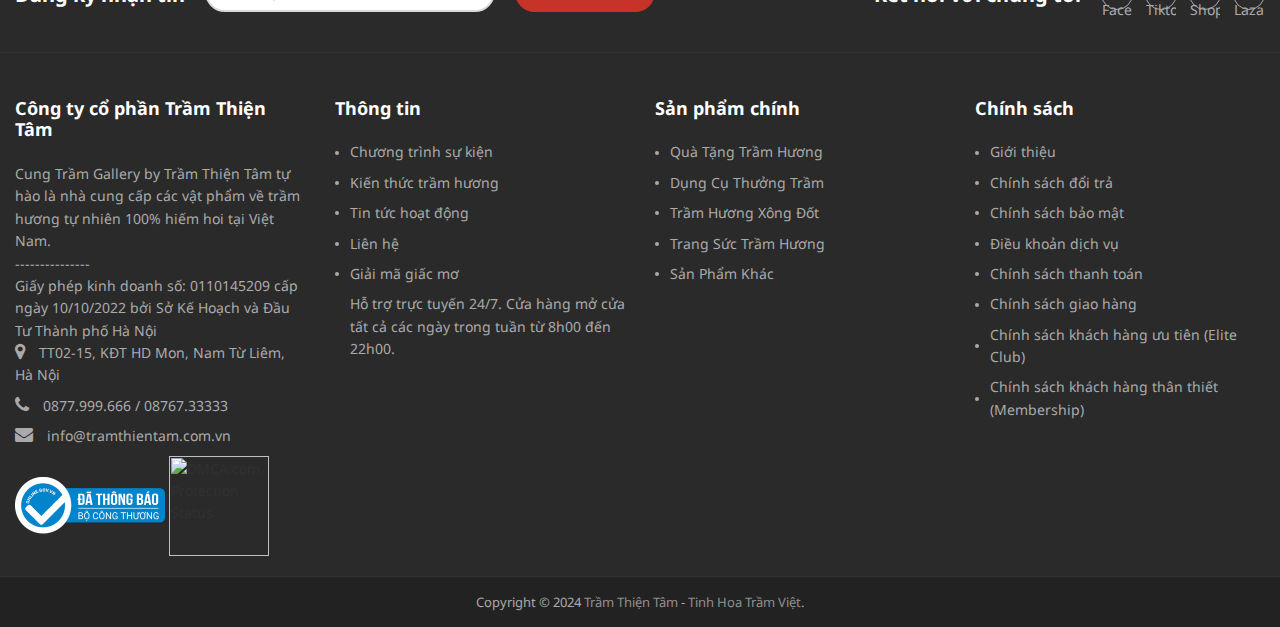
